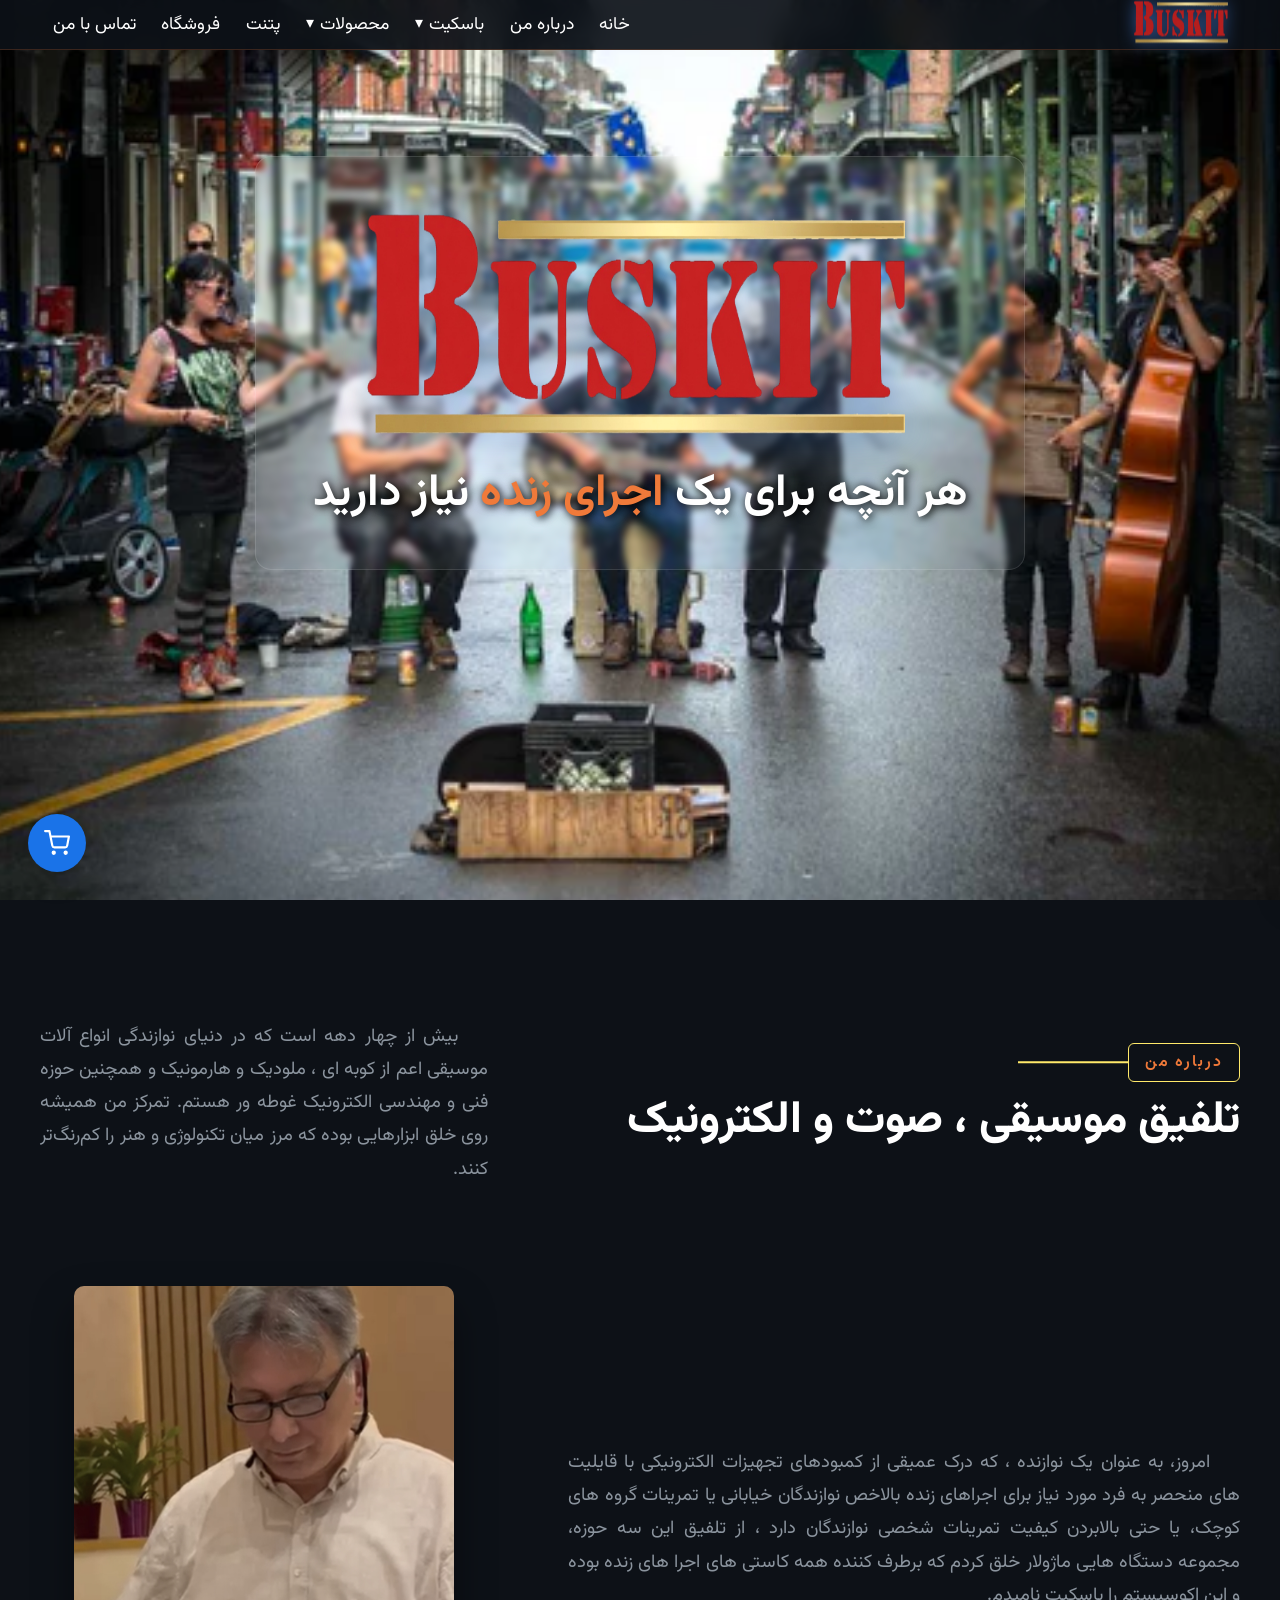
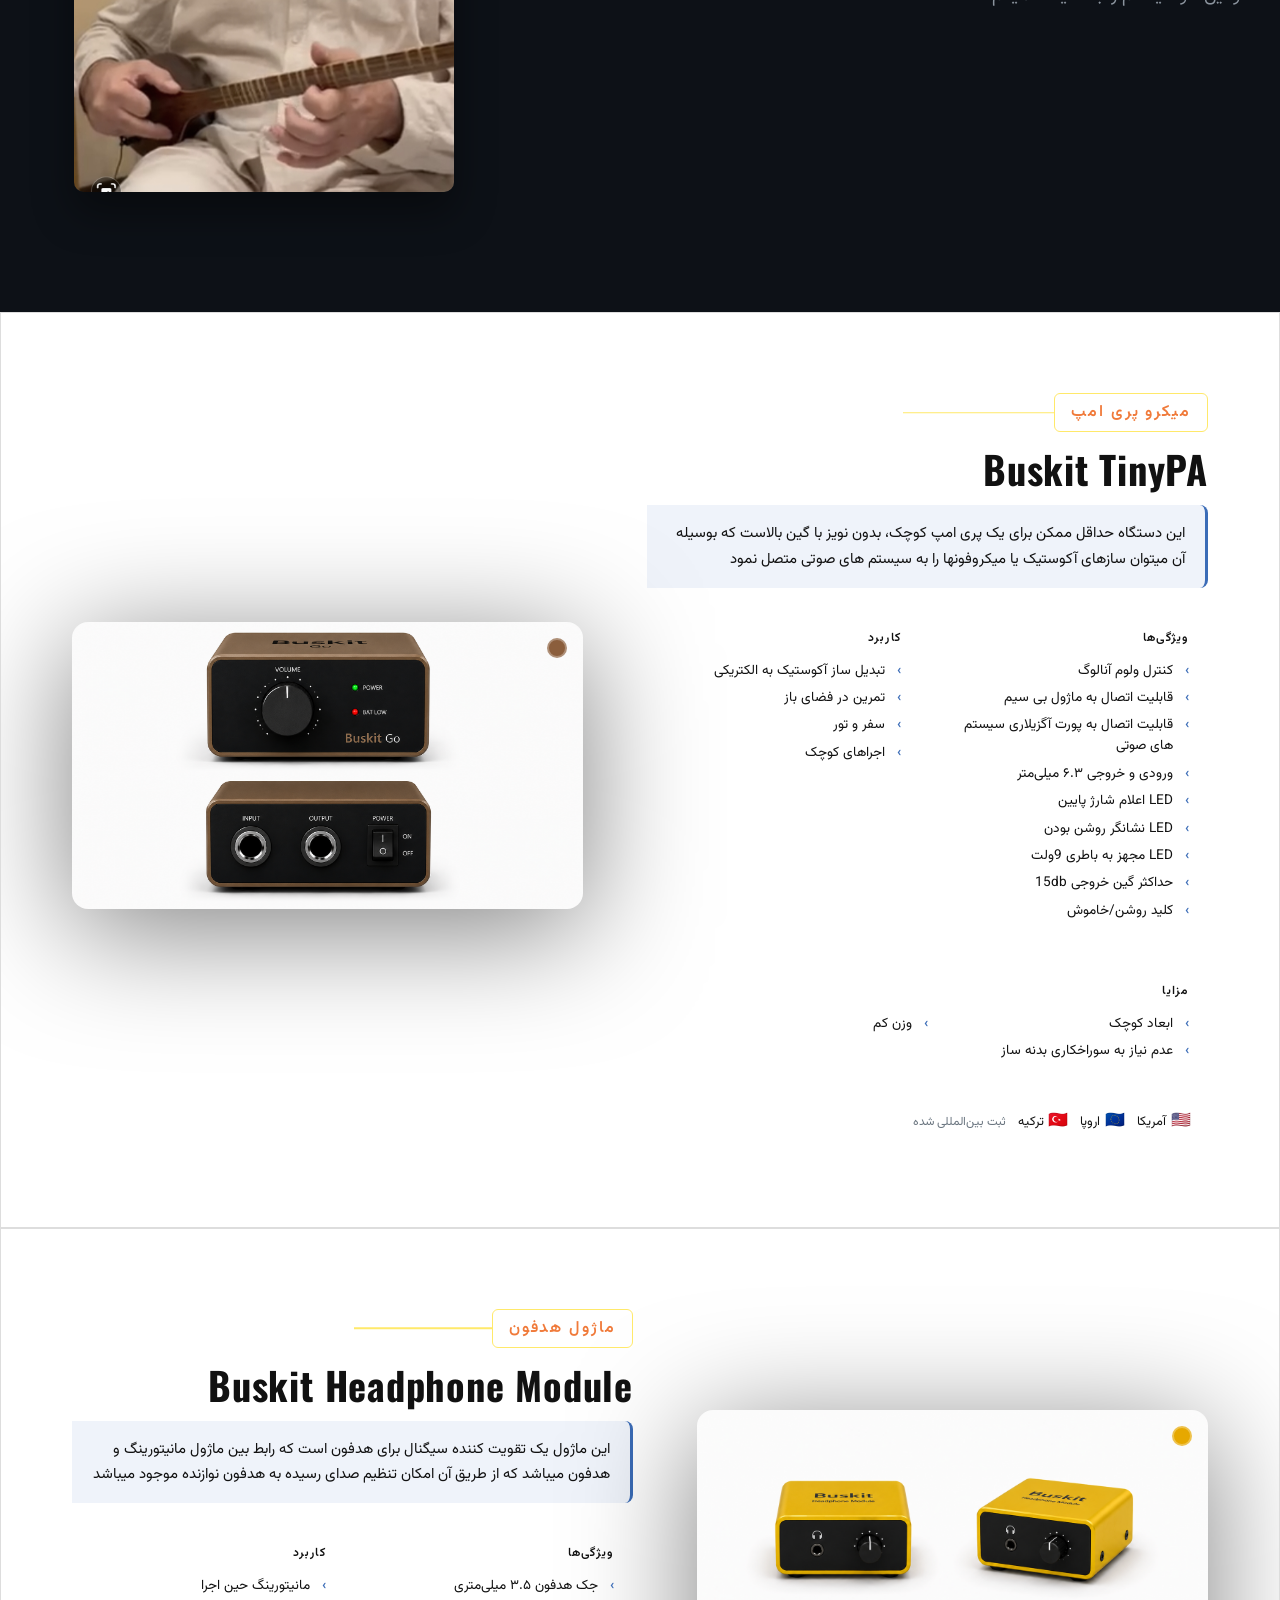
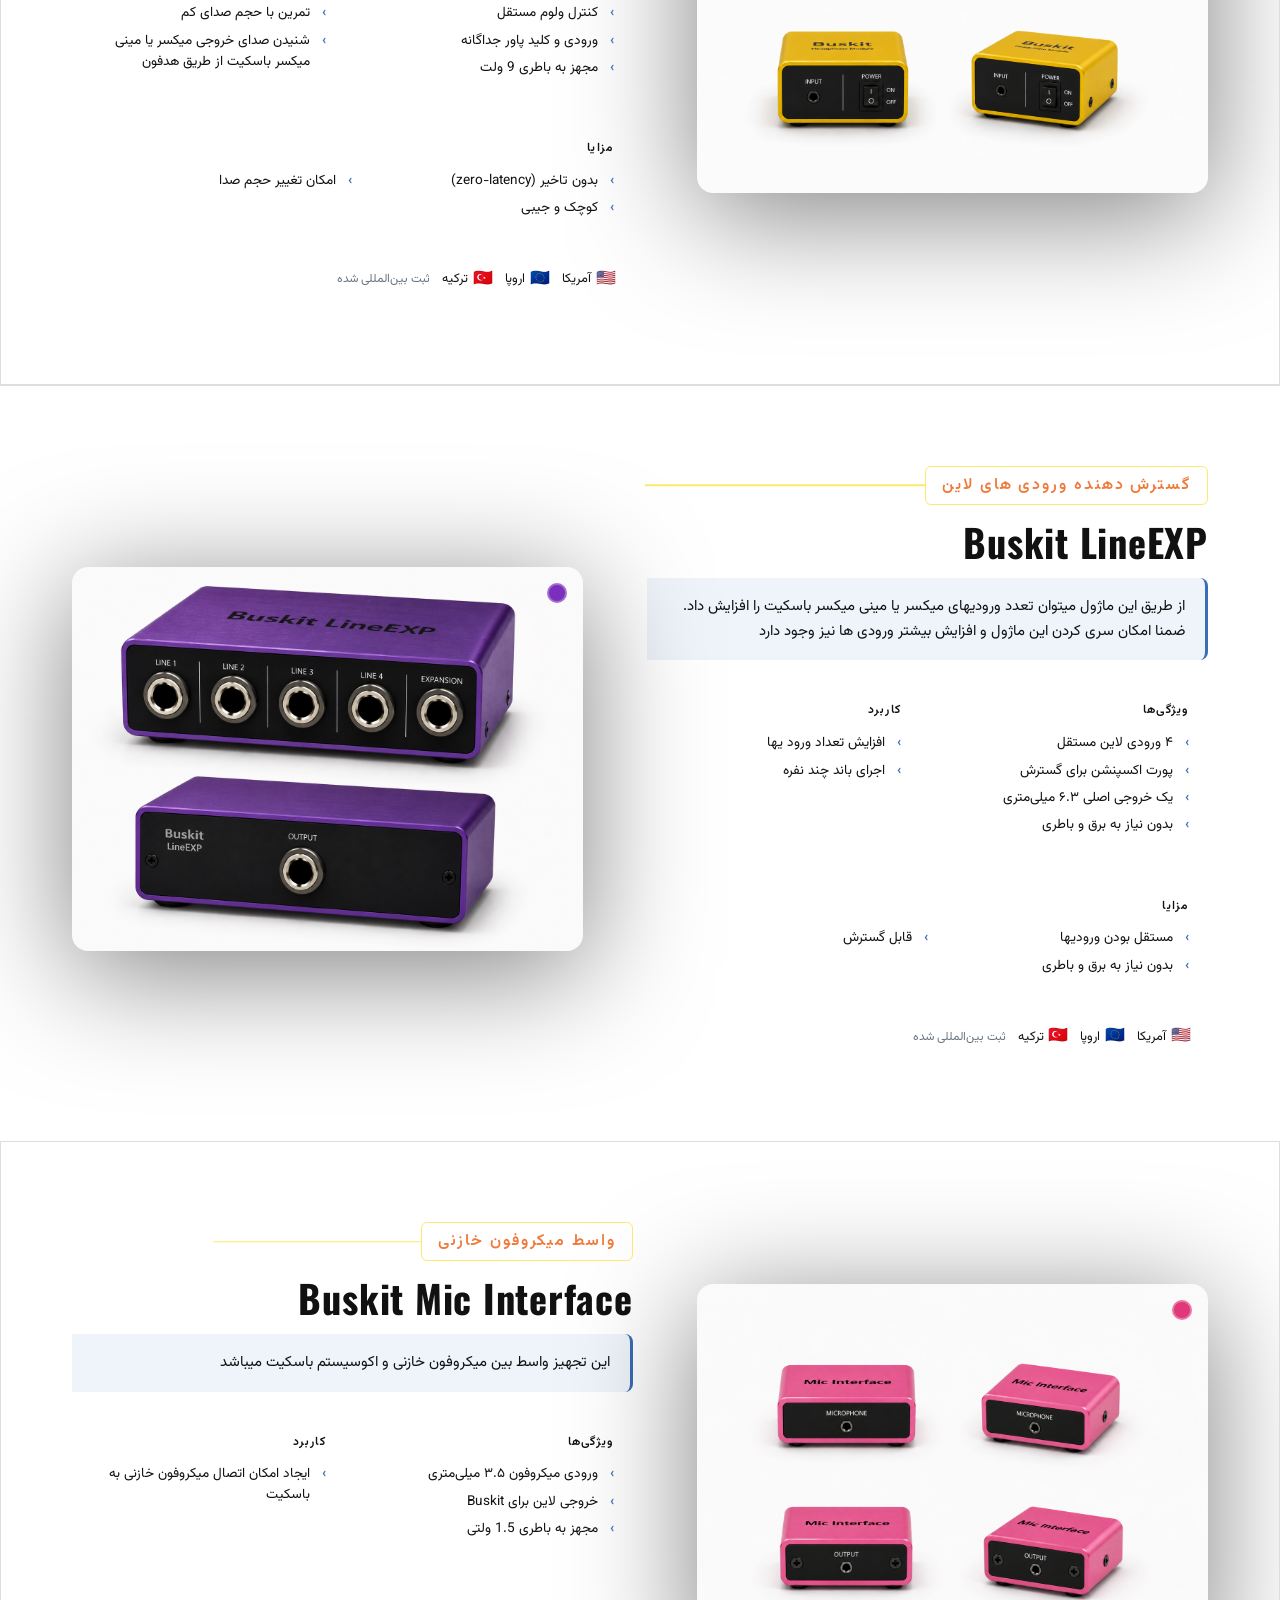
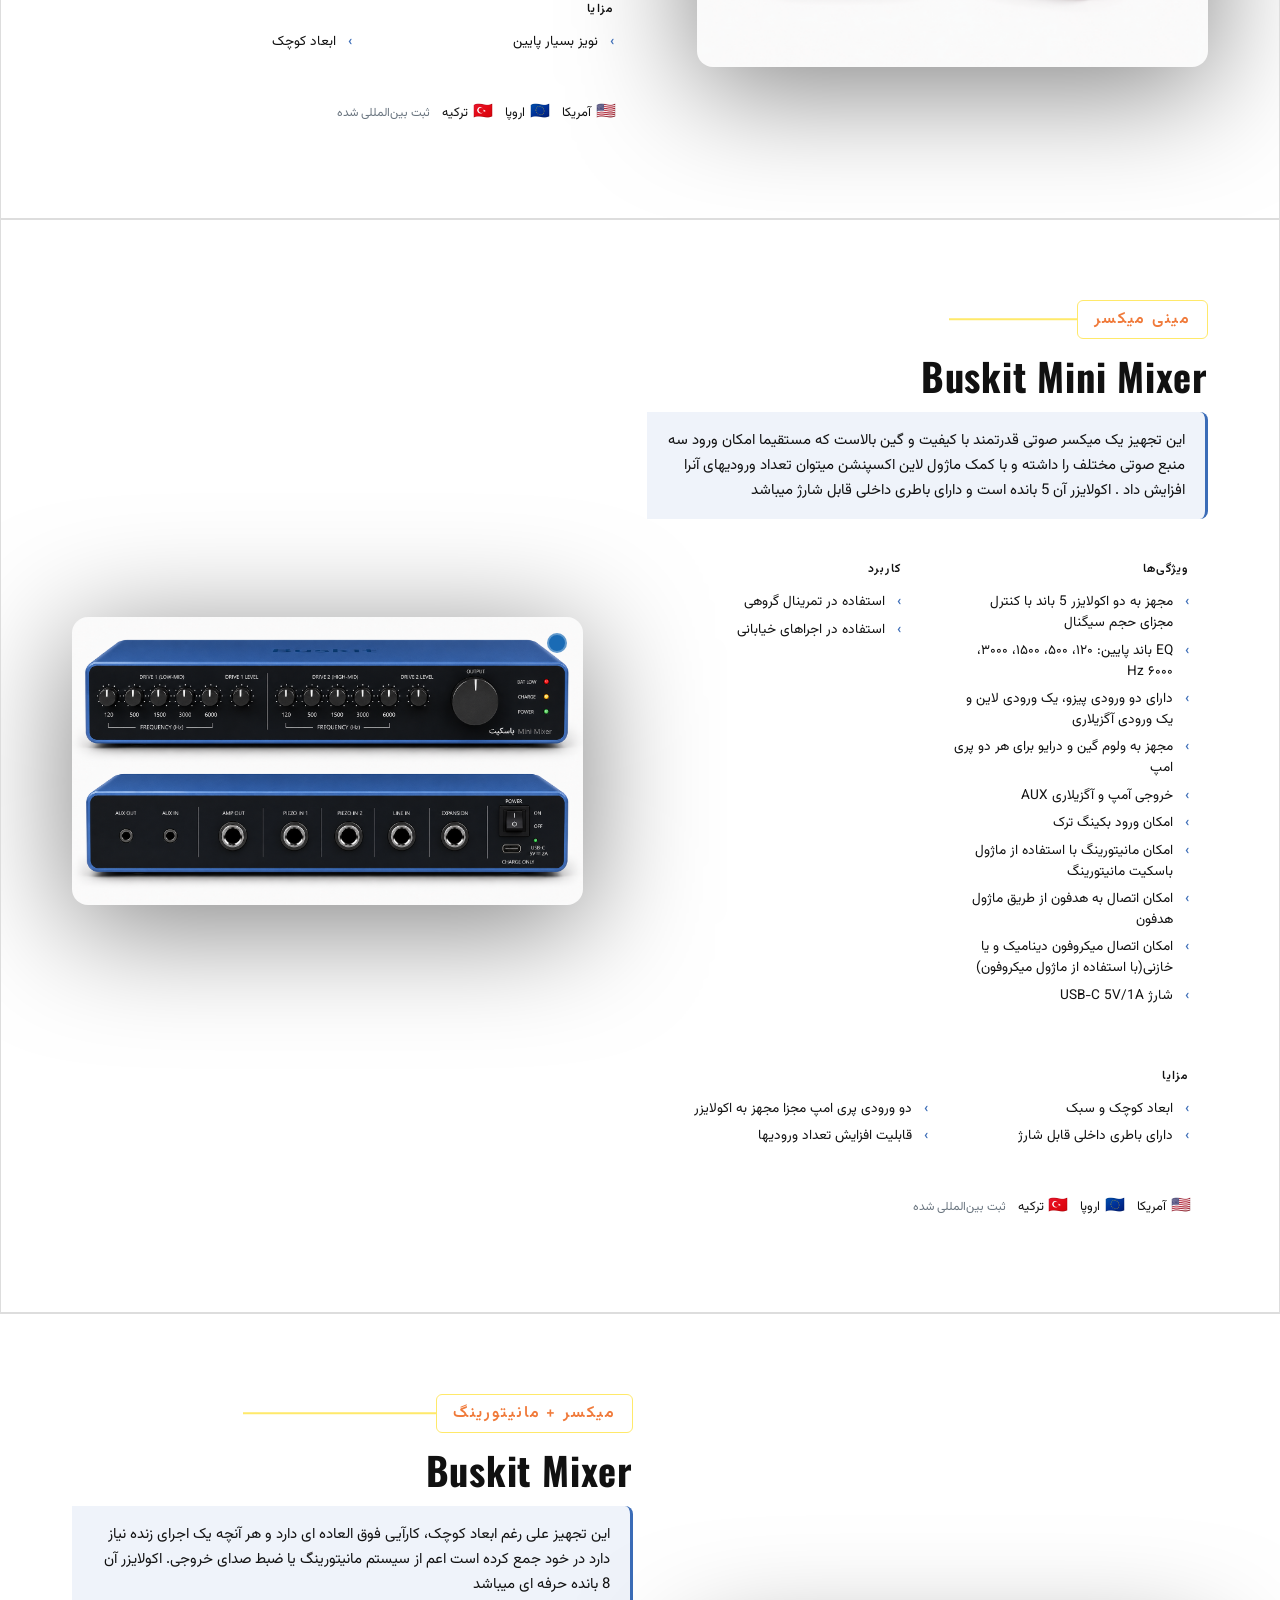
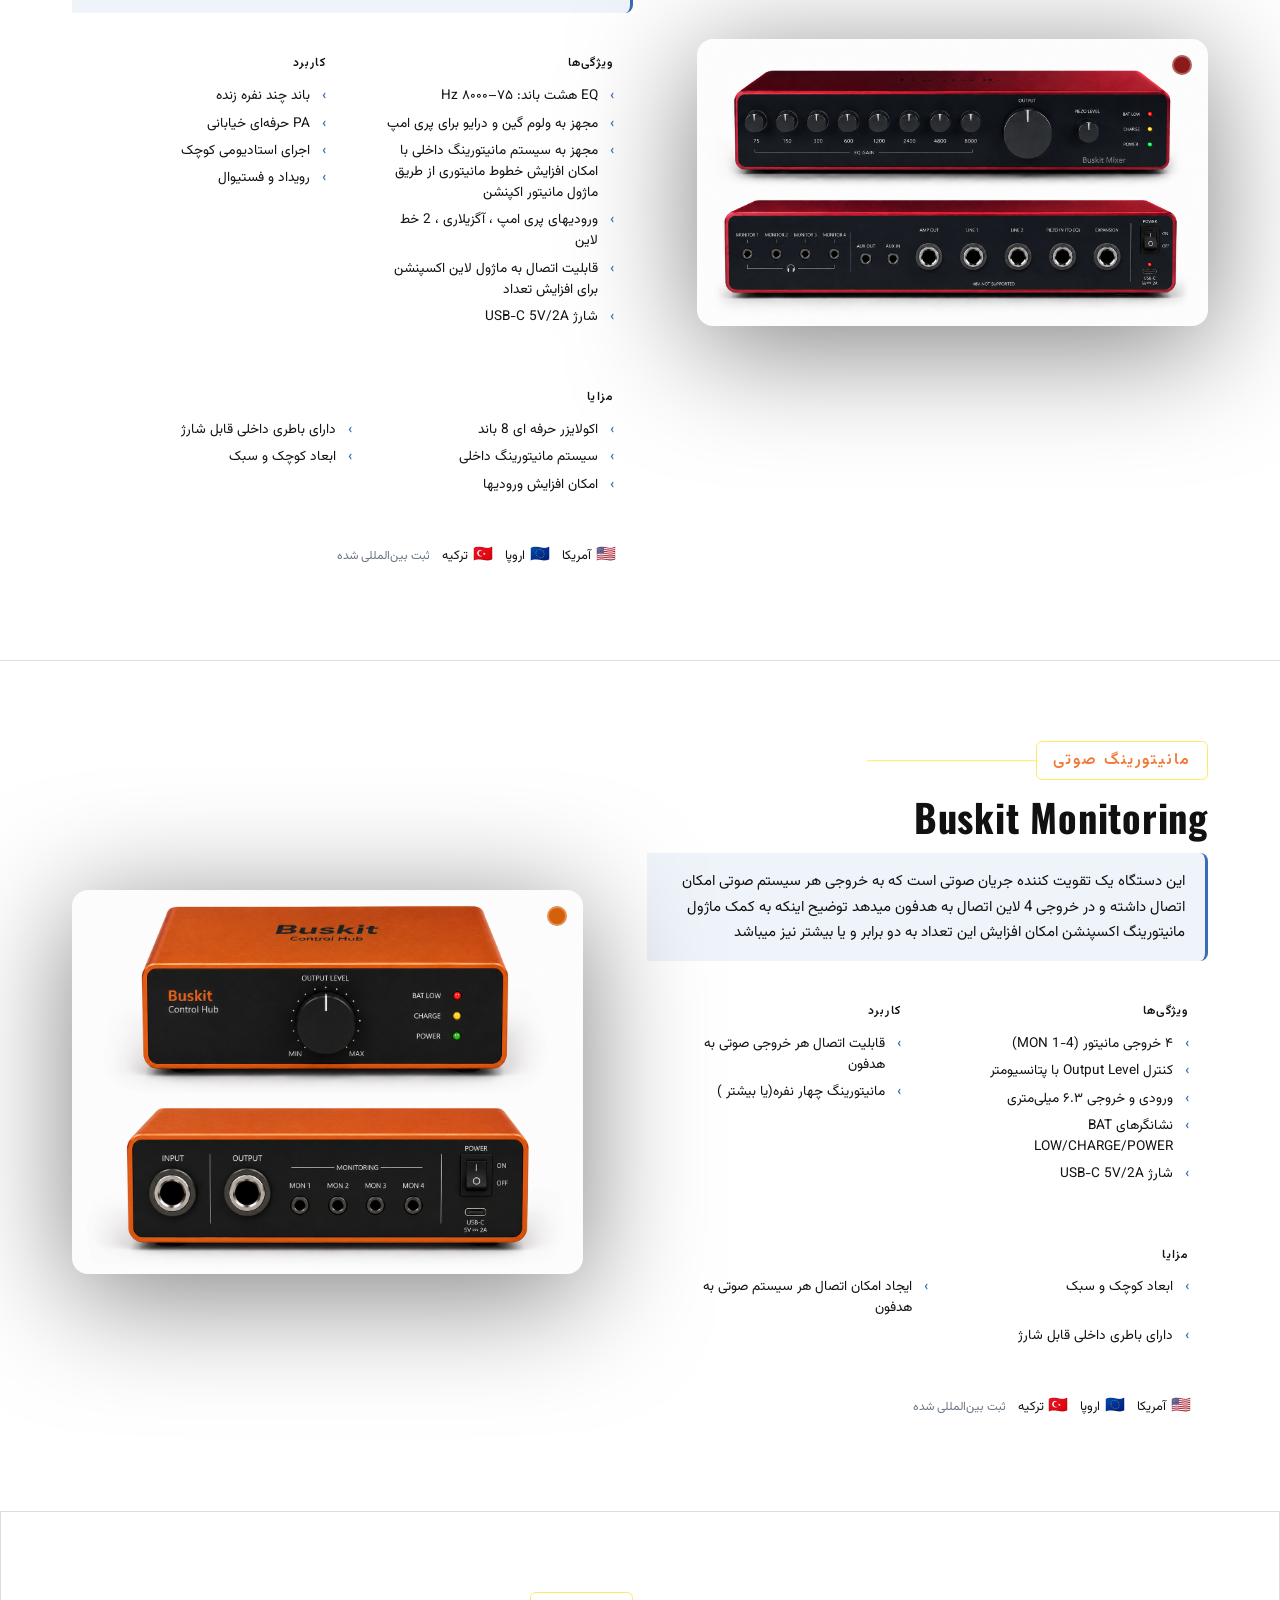
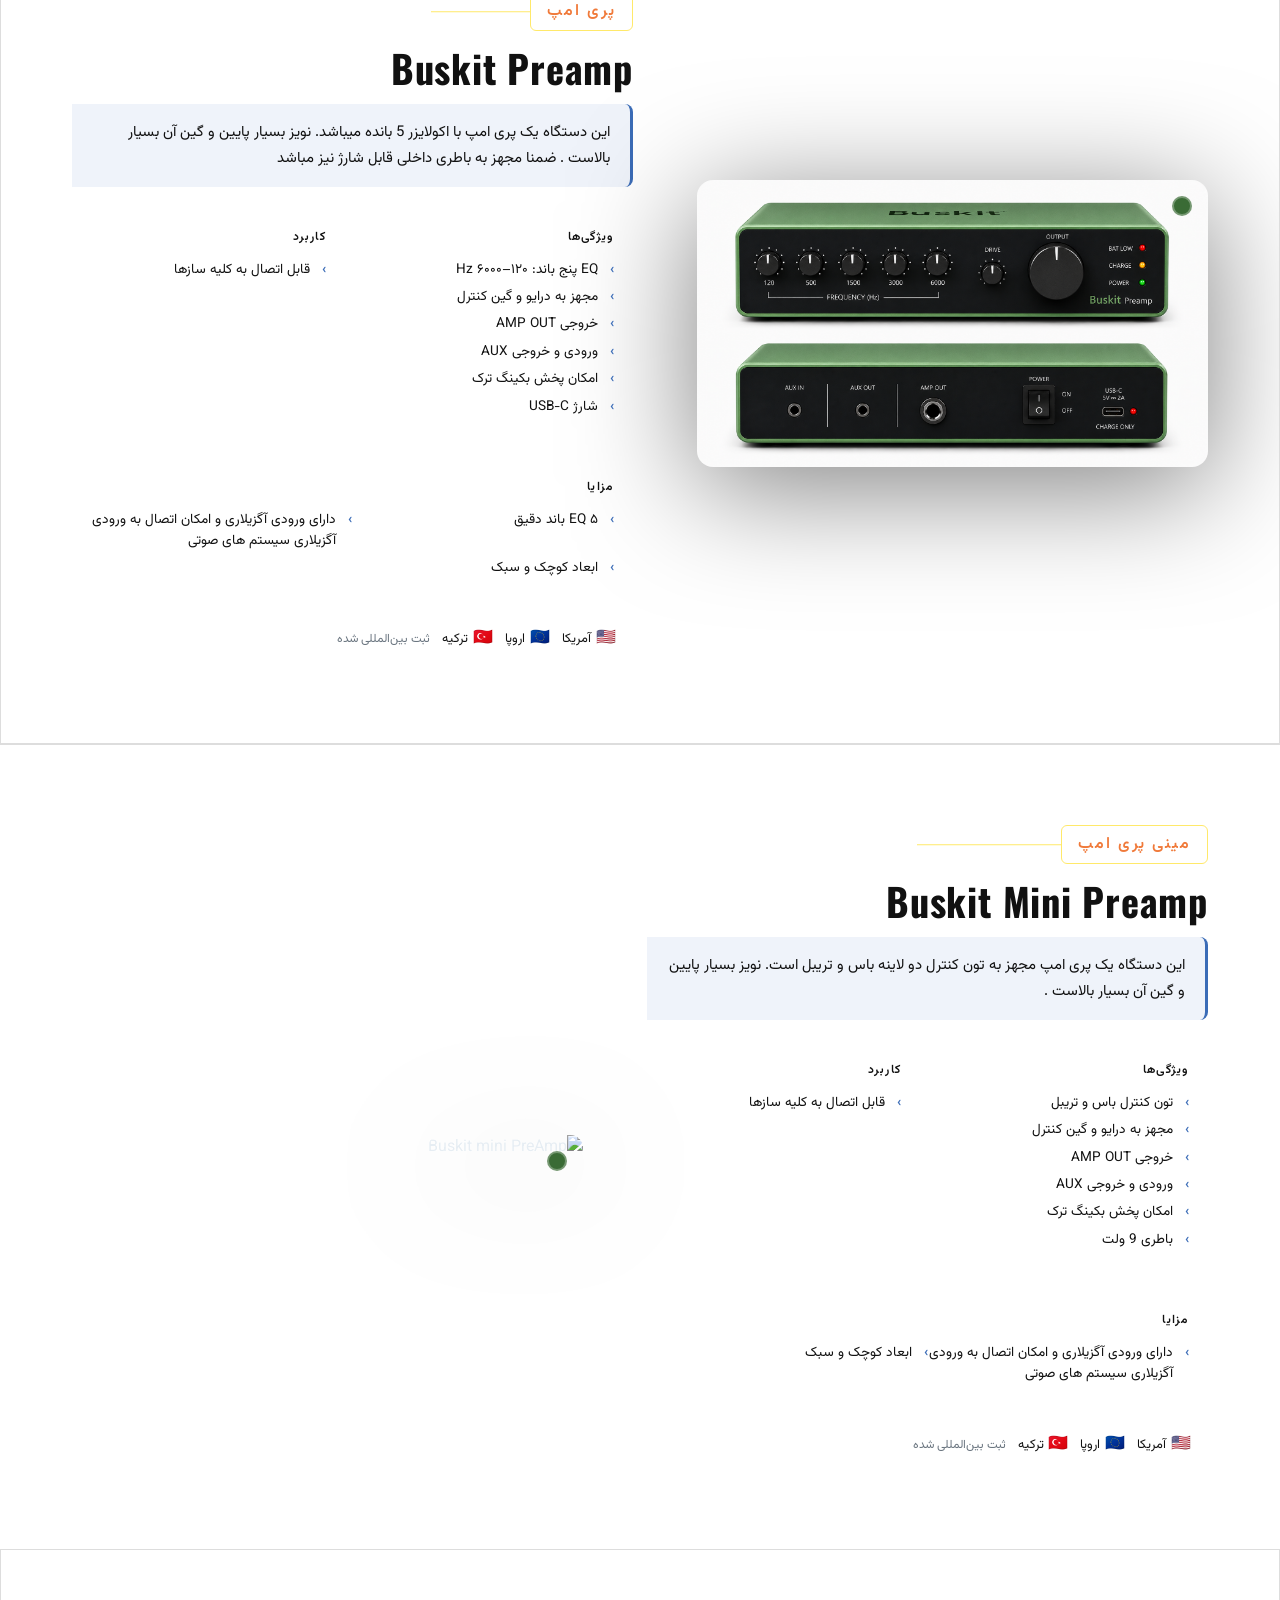
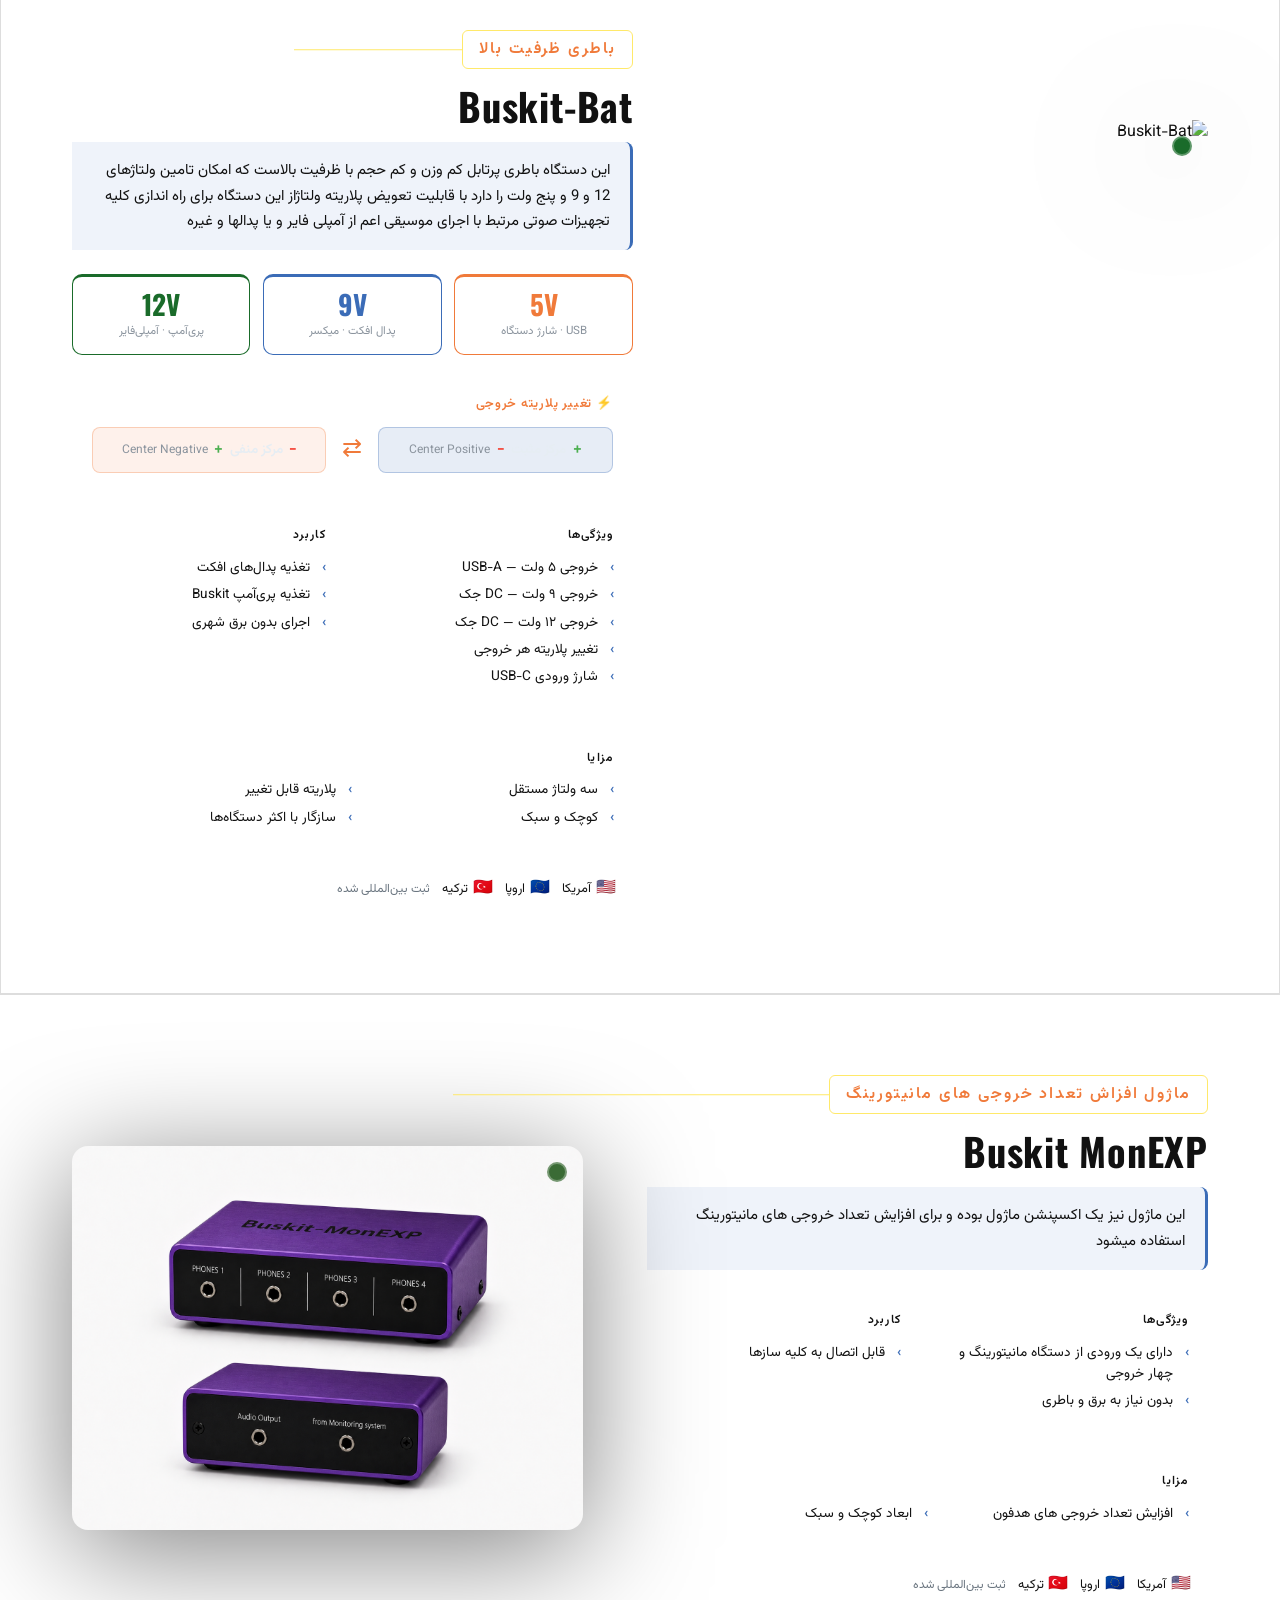
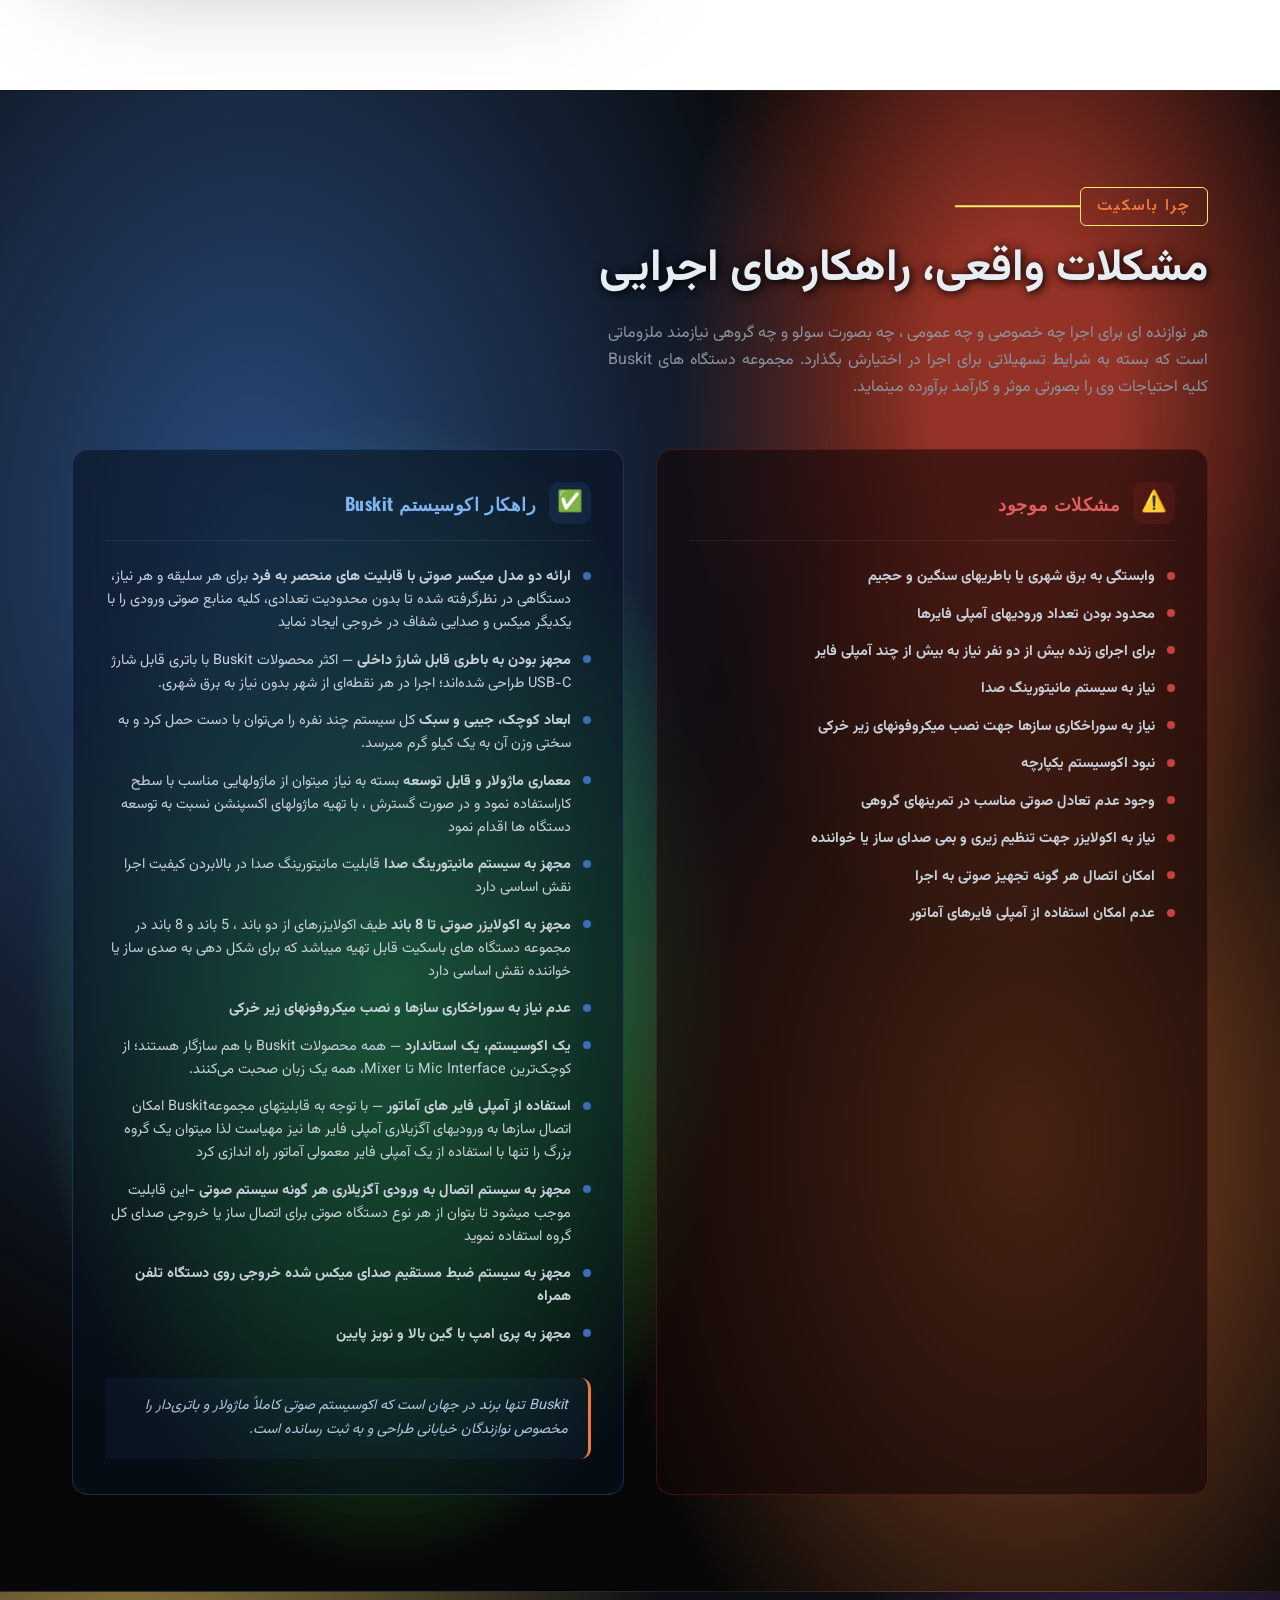
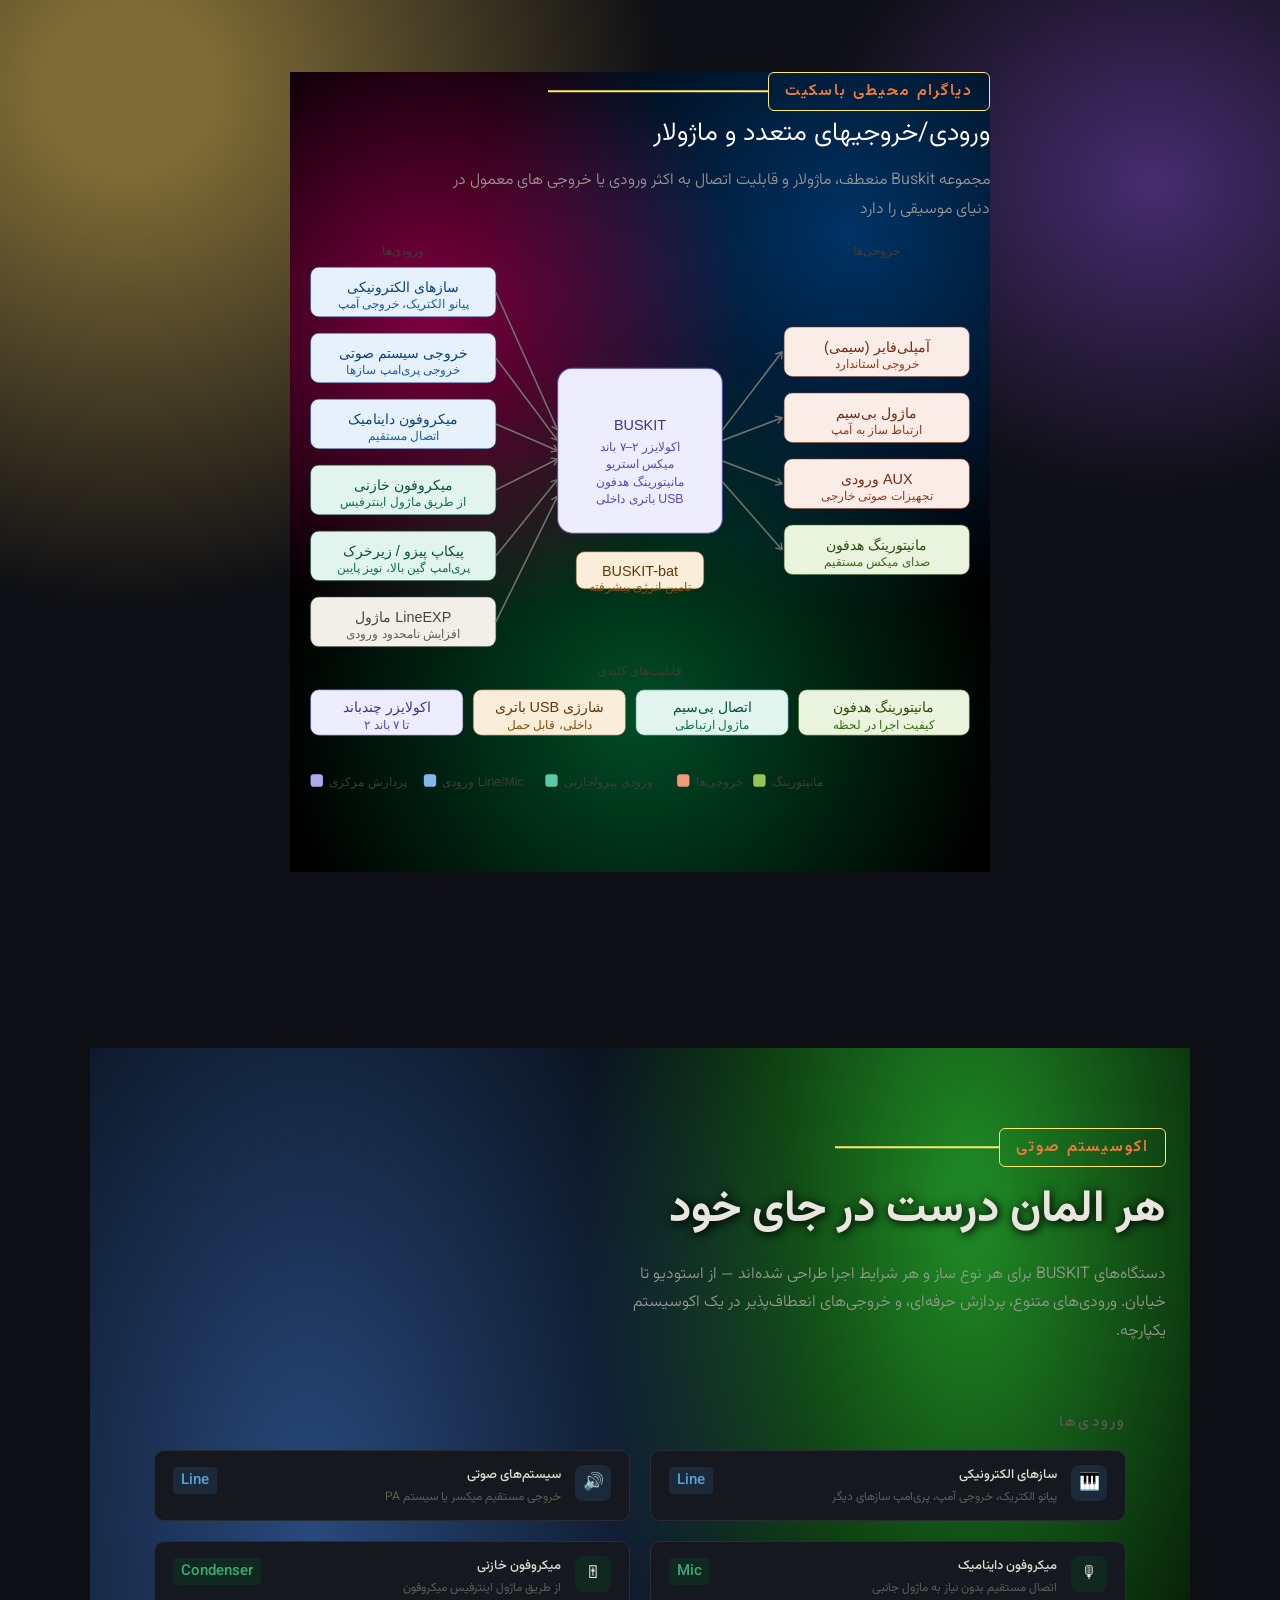
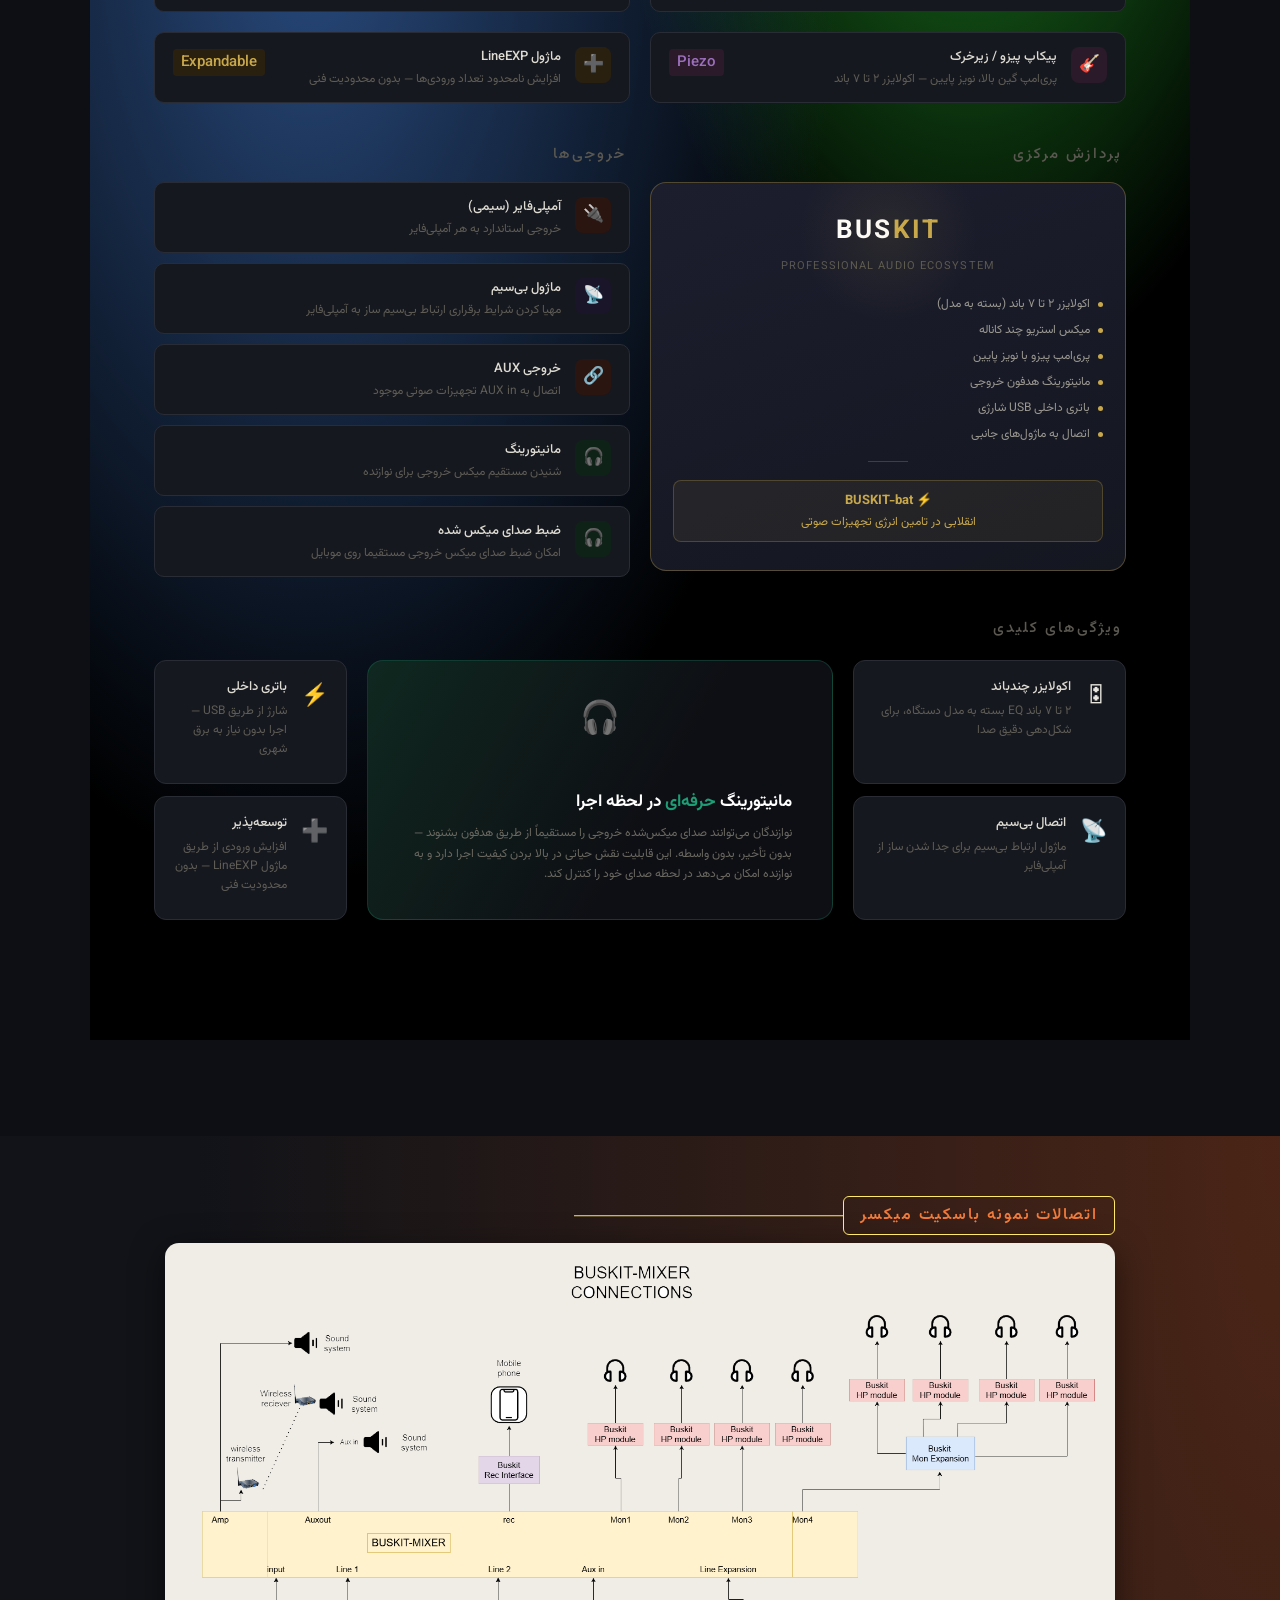
==== index.html @ e2db3d68 "responsive" ====
<!doctype html>
<html lang="fa" dir="rtl">
  <head>
    <meta charset="UTF-8" />
    <meta name="viewport" content="width=device-width, initial-scale=1.0" />
    <title>Buskit — هر آنچه برای یک اجرای زنده نیاز دارید</title>
    <link
      href="https://fonts.googleapis.com/css2?family=Vazirmatn:wght@300;400;500;700;900&family=Oswald:wght@400;600;700&display=swap"
      rel="stylesheet"
    />
    <link rel="stylesheet" href="./style/style.css" class="css" />

    <link rel="stylesheet" href="./style/Mstyle.css" class="css" />

    <link rel="stylesheet" href="./style/mobile.css" class="css" />

    <style id="contact-styles"></style>

    <style id="gradient-overrides">
      /* ══════════════════════════════════════════════
         بخش چرا باسکیت (#why)
         گرادیانت آبی–نارنجی واضح‌تر
      ══════════════════════════════════════════════ */
      .why-section {
        background:
          radial-gradient(
            ellipse 80% 100% at 20% 30%,
            rgba(59, 108, 183, 0.68) 0%,
            transparent 60%
          ),
          radial-gradient(
            ellipse 60% 80% at 80% 70%,
            rgba(240, 122, 58, 0.6) 0%,
            transparent 55%
          ),
          radial-gradient(
            ellipse 50% 70% at 80% 20%,
            rgba(240, 79, 58, 0.6) 15%,
            transparent 55%
          ),
          radial-gradient(
            ellipse 50% 70% at 30% 60%,
            rgba(58, 240, 67, 0.9) 0%,
            transparent 55%
          ),
          #070707;
      }

      /* ══════════════════════════════════════════════
         بخش در یک نگاه (.bk-section #look)
         گرادیانت طلایی–بنفش
      ══════════════════════════════════════════════ */
      .bk-section {
        background:
          radial-gradient(
            ellipse 70% 90% at 10% 10%,
            rgba(200, 168, 75, 0.6) 10%,
            transparent 60%
          ),
          radial-gradient(
            ellipse 50% 60% at 90% 20%,
            rgba(100, 60, 160, 0.65) 0%,
            transparent 55%
          ),
          #0e0f14;
      }
      #ecosystem {
        background:
          radial-gradient(
            ellipse 80% 100% at 20% 30%,
            rgba(59, 108, 183, 0.68) 0%,
            transparent 60%
          ),
          radial-gradient(
            ellipse 50% 70% at 80% 10%,
            rgba(33, 145, 39, 0.9) 5%,
            transparent 70%
          ),
          #000000;
      }
      /* ══════════════════════════════════════════════
         محصولات — هر کدام رنگ badge خودش
      ══════════════════════════════════════════════ */
      #prod-go {
        background:
          radial-gradient(
            ellipse 85% 130% at 8% 50%,
            rgba(139, 94, 60, 0.45) 0%,
            transparent 60%
          ),
          radial-gradient(
            ellipse 85% 130% at 50% 40%,
            rgba(24, 140, 185, 0.45) 0%,
            transparent 60%
          ),
          #0d1117;
      }
      #prod-hp {
        background:
          radial-gradient(
            ellipse 85% 130% at 8% 50%,
            rgba(230, 168, 0, 0.4) 0%,
            transparent 60%
          ),
          #0d1117;
      }
      #prod-lineexp {
        background:
          radial-gradient(
            ellipse 85% 130% at 8% 50%,
            rgba(123, 47, 190, 0.45) 0%,
            transparent 60%
          ),
          #0d1117;
      }
      #prod-mic {
        background:
          radial-gradient(
            ellipse 85% 130% at 8% 50%,
            rgba(224, 56, 122, 0.42) 0%,
            transparent 60%
          ),
          #0d1117;
      }
      #prod-minimixer {
        background:
          radial-gradient(
            ellipse 85% 130% at 8% 50%,
            rgba(26, 107, 181, 0.45) 0%,
            transparent 60%
          ),
          #0d1117;
      }
      #prod-scarlet {
        background:
          radial-gradient(
            ellipse 85% 130% at 8% 50%,
            rgba(180, 30, 30, 0.5) 0%,
            transparent 60%
          ),
          #0d1117;
      }
      #prod-hub {
        background:
          radial-gradient(
            ellipse 85% 130% at 8% 50%,
            rgba(212, 96, 10, 0.45) 0%,
            transparent 60%
          ),
          #0d1117;
      }
      #prod-preamp {
        background:
          radial-gradient(
            ellipse 85% 130% at 8% 50%,
            rgba(58, 107, 53, 0.45) 0%,
            transparent 60%
          ),
          #0d1117;
      }
      #prod-bat {
        background:
          radial-gradient(
            ellipse 85% 130% at 8% 50%,
            rgba(26, 107, 42, 0.45) 0%,
            transparent 60%
          ),
          #0d1117;
      }

      /* ══════════════════════════════════════════════
         بخش ثبت پتنت (#registration)
         گرادیانت نقره‌ای–آبی
      ══════════════════════════════════════════════ */
      #registration {
        background:
          radial-gradient(
            ellipse 70% 100% at 50% 0%,
            rgba(59, 108, 183, 0.62) 10%,
            transparent 65%
          ),
          radial-gradient(
            ellipse 70% 100% at 20% 90%,
            rgba(248, 36, 54, 0.62) 10%,
            transparent 65%
          ),
          radial-gradient(
            ellipse 70% 100% at 80% 80%,
            rgba(192, 248, 36, 0.32) 0%,
            transparent 65%
          ),
          #0d1117;
      }

      /* ══════════════════════════════════════════════
         بخش فروشگاه (#store)
         گرادیانت نارنجی گرم
      ══════════════════════════════════════════════ */
      .store-section {
        background:
          radial-gradient(
            ellipse 60% 80% at 50% 80%,
            rgba(240, 122, 58, 0.52) 0%,
            transparent 60%
          ),
          radial-gradient(
            ellipse 40% 50% at 10% 50%,
            rgba(20, 29, 160, 0.62) 10%,
            transparent 50%
          ),
          radial-gradient(
            ellipse 20% 80% at 70% 60%,
            rgba(100, 204, 31, 0.62) 20%,
            transparent 50%
          ),
          radial-gradient(
            ellipse 40% 50% at 50% 20%,
            rgba(198, 31, 204, 0.62) 20%,
            transparent 90%
          ),
          #0d1117;
      }
    </style>
  </head>
  <body>
    <nav>
      <a href="#" class="nav-logo"><img src="LOGO.png" alt="Buskit Logo" /></a>

      <div class="nav-overlay" id="navOverlay"></div>

      <button class="nav-hamburger" id="navHamburger" aria-label="منو">
        <span></span><span></span><span></span>
      </button>

      <ul class="nav-links">
        <li><a href="#home">خانه</a></li>
        <li><a href="#aboutme">درباره من </a></li>
        <li class="has-dropdown">
          <a href="javascript:void(0)">باسکیت</a>
          <ul class="dropdown-menu">
            <li>
              <a href="#why">
                <span class="prod-dot" style="background: #e67e22"></span>
                چرا؟
              </a>
            </li>
            <li>
              <a href="#look">
                <span class="prod-dot" style="background: #2980b9"></span>
                در یک نگاه
              </a>
            </li>

            <li>
              <a href="#ecosystem">
                <span class="prod-dot" style="background: #e6a800"></span>
                اکوسیستم
              </a>
            </li>
            <li class="has-dropdown">
              <a href="javascript:void(0)">شمایی از اتصالات</a>
              <ul class="dropdown-menu">
                <li>
                  <a href="#con-mixer"
                    ><span class="prod-dot" style="background: #8b5e3c"></span
                    >Mixer
                  </a>
                </li>
                <li>
                  <a href="#con-minimixer"
                    ><span class="prod-dot" style="background: #8b5e3c"></span
                    >mini Mixer
                  </a>
                </li>
                <li>
                  <a href="#con-TinyPA"
                    ><span class="prod-dot" style="background: #8b5e3c"></span
                    >Tiny PreAmp
                  </a>
                </li>
                <li>
                  <a href="#con-miniPA"
                    ><span class="prod-dot" style="background: #8b5e3c"></span
                    >mini PreAmp
                  </a>
                </li>
                <li>
                  <a href="#con-PA"
                    ><span class="prod-dot" style="background: #8b5e3c"></span
                    >Pre Amp
                  </a>
                </li>
                <li>
                  <a href="#con-Mon"
                    ><span class="prod-dot" style="background: #8b5e3c"></span
                    >Monitoring
                  </a>
                </li>
              </ul>
            </li>
          </ul>
        </li>

        <li class="has-dropdown">
          <a href="javascript:void(0)">محصولات</a>
          <ul class="dropdown-menu">
            <li>
              <a href="#prod-go"
                ><span class="prod-dot" style="background: #8b5e3c"></span>Tiny
                PreAmp</a
              >
            </li>
            <li>
              <a href="#prod-hp"
                ><span class="prod-dot" style="background: #e6a800"></span
                >Headphone Module</a
              >
            </li>
            <li>
              <a href="#prod-lineEXP"
                ><span class="prod-dot" style="background: #3b6cb7"></span>Line
                EXPansion</a
              >
            </li>
            <li>
              <a href="#prod-mic"
                ><span class="prod-dot" style="background: #e91e8c"></span>Mic
                Interface</a
              >
            </li>
            <li>
              <a href="#prod-minimixer"
                ><span class="prod-dot" style="background: #2e7d32"></span>Mini
                Mixer</a
              >
            </li>
            <li>
              <a href="#prod-Mixer"
                ><span class="prod-dot" style="background: #c62828"></span>Mixer
              </a>
            </li>
            <li>
              <a href="#prod-Mon"
                ><span class="prod-dot" style="background: #6a1b9a"></span
                >Monitoring</a
              >
            </li>
            <li>
              <a href="#prod-preamp"
                ><span class="prod-dot" style="background: #37474f"></span
                >Preamp</a
              >
            </li>
            <li>
              <a href="#prod-minipreamp"
                ><span class="prod-dot" style="background: #37474f"></span>mini
                Preamp</a
              >
            </li>
            <li>
              <a href="#prod-bat"
                ><span class="prod-dot" style="background: #1a6b2a"></span
                >Battery</a
              >
            </li>
            <li>
              <a href="#prod-MonEXP"
                ><span class="prod-dot" style="background: #1a6b2a"></span
                >Monitoring EXPansion</a
              >
            </li>
          </ul>
        </li>

        <li><a href="#registration">پتنت</a></li>
        <li><a href="#store">فروشگاه</a></li>
        <li><a href="#contact">تماس با من</a></li>
      </ul>
    </nav>

    <!-- HERO -->

    <section class="hero" id="home">
      <!-- <div class="hero-bg"></div> -->
      <!-- <div class="hero-illustration">♪</div> -->

      <!-- Street Performance SVG Illustration -->

      <div class="hero-content">
        <!-- <div class="hero-eyebrow">اکوسیستم صوتی حرفه‌ای برای نوازندگان</div> -->
        <img src="LOGO.png" alt="Buskit" class="hero-logo" />
        <h1 class="hero-tagline blink-1s">
          هر آنچه برای یک <span>اجرای زنده </span> نیاز دارید
        </h1>
      </div>

      <!-- 🌟 مارکی محصولات -->
      <div class="product-marquee-container" dir="ltr">
          <div class="product-marquee-track">
            <!-- مجموعه اول -->
            <div class="marquee-item">
              <img src="Buskit-Go.png" alt="Buskit Go" />
              <span>tiny PreAmp</span>
            </div>
            <div class="marquee-item">
              <img src="Buskit-HPmodule.png" alt="Headphone Module" />
              <span>Headphone Module</span>
            </div>
            <div class="marquee-item">
              <img src="Buskit-LineEXP.png" alt="Line EXPansion" />
              <span>Line EXPansion</span>
            </div>
            <div class="marquee-item">
              <img src="Buskit-MicInterface.png" alt="Mic Interface" />
              <span>Mic Interface</span>
            </div>
            <div class="marquee-item">
              <img src="Buskit-Mixer.png" alt="Mixer" />
              <span>Mixer</span>
            </div>
            <div class="marquee-item">
              <img src="Buskit-MiniMixer.png" alt="mini Mixer" />
              <span>Mini Mixer</span>
            </div>
            <div class="marquee-item">
              <img src="Buskit-MiniPA.png" alt="mini PreAmp" />
              <span>mini PreAmp</span>
            </div>
            <div class="marquee-item">
              <img src="Buskit-PreAmp.png" alt="Pre Amp" />
              <span>Pre Amp</span>
            </div>
            <div class="marquee-item">
              <img src="Buskit-Monitoring.png" alt="Monitoring" />
              <span>Monitoring</span>
            </div>
            <div class="marquee-item">
              <img src="Buskit-bat.png" alt="Battery" />
              <span>Battery</span>
            </div>

            <!-- مجموعه دوم برای چرخه بی‌نهایت -->
            <div class="marquee-item">
              <img src="Buskit-Go.png" alt="Buskit Go" />
              <span>Tiny PreAmp</span>
            </div>
            <div class="marquee-item">
              <img src="Buskit-HPmodule.png" alt="Headphone Module" />
              <span>Headphone Module</span>
            </div>
            <div class="marquee-item">
              <img src="Buskit-LineEXP.png" alt="Line EXPansion" />
              <span>Line EXPansion</span>
            </div>
            <div class="marquee-item">
              <img src="Buskit-MicInterface.png" alt="Mic Interface" />
              <span>Mic Interface</span>
            </div>
            <div class="marquee-item">
              <img src="Buskit-Mixer.png" alt="Mixer" />
              <span>Mixer</span>
            </div>
            <div class="marquee-item">
              <img src="Buskit-MiniMixer.png" alt="mini Mixer" />
              <span>Mini Mixer</span>
            </div>
            <div class="marquee-item">
              <img src="Buskit-MiniPA.png" alt="mini PreAmp" />
              <span>mini PreAmp</span>
            </div>
            <div class="marquee-item">
              <img src="Buskit-PreAmp.png" alt="Pre Amp" />
              <span>Pre Amp</span>
            </div>
            <div class="marquee-item">
              <img src="Buskit-Monitoring.png" alt="Monitoring" />
              <span>Monitoring</span>
            </div>
            <div class="marquee-item">
              <img src="Buskit-bat.png" alt="Battery" />
              <span>Battery</span>
            </div>
          </div>
        </div>
        <!-- marquee -->
    </section>

    <!----------------------------- درباره من ------------------>
    <section class="about-minimal" id="aboutme">
      <div class="about-container">
        <div class="about-content">
          <span class="section-label">
            <span class="blink-1s"> درباره من</span>
          </span>
          <h2 class="about-heading">تلفیق موسیقی ، صوت و الکترونیک</h2>
        </div>
        <p class="about-text">
          بیش از چهار دهه است که در دنیای نوازندگی انواع آلات موسیقی اعم از کوبه
          ای ، ملودیک و هارمونیک و همچنین حوزه فنی و مهندسی الکترونیک غوطه ور
          هستم. تمرکز من همیشه روی خلق ابزارهایی بوده که مرز میان تکنولوژی و هنر
          را کم‌رنگ‌تر کنند.
        </p>
        <p class="about-text">
          امروز، به عنوان یک نوازنده ، که درک عمیقی از کمبودهای تجهیزات
          الکترونیکی با قایلیت های منحصر به فرد مورد نیاز برای اجراهای زنده
          بالاخص نوازندگان خیابانی یا تمرینات گروه های کوچک، یا حتی بالابردن
          کیفیت تمرینات شخصی نوازندگان دارد ، از تلفیق این سه حوزه، مجموعه
          دستگاه هایی ماژولار خلق کردم که برطرف کننده همه کاستی های اجرا های
          زنده بوده و این اکوسیستم را باسکیت نامیدم.
        </p>
        <div class="about-image-zone">
          <div class="image-wrapper">
            <img src="bg-rec.jpeg" alt="پرتره هنری" />
          </div>
        </div>
      </div>
    </section>
    <!-- PRODUCTS -->
    <div id="products">
      <!-- 1. Buskit Go -->
      <section id="prod-go" class="product-section fade-in">
        <div class="container">
          <div class="prod-inner">
            <div class="prod-image-col">
              <img src="Buskit-Go.png" alt="Buskit Go" />
              <div class="prod-color-badge" style="background: #8b5e3c"></div>
            </div>
            <div class="prod-content">
              <div class="section-label">
                <span class="blink-1s"> میکرو پری امپ</span>
              </div>
              <h2 class="prod-name">Buskit TinyPA</h2>
              <!-- <p class="prod-tagline">تجهیز جیبی</p> -->
              <div class="prod-why">
                این دستگاه حداقل ممکن برای یک پری امپ کوچک، بدون نویز با گین
                بالاست که بوسیله آن میتوان سازهای آکوستیک یا میکروفونها را به
                سیستم های صوتی متصل نمود
              </div>
              <div class="prod-grid">
                <div class="prod-box">
                  <h4>ویژگی‌ها</h4>
                  <ul>
                    <li>کنترل ولوم آنالوگ</li>
                    <li>قابلیت اتصال به ماژول بی سیم</li>
                    <li>قابلیت اتصال به پورت آگزیلاری سیستم های صوتی</li>
                    <li>ورودی و خروجی ۶.۳ میلی‌متر</li>
                    <li>LED اعلام شارژ پایین</li>
                    <li>LED نشانگر روشن بودن</li>
                    <li>LED مجهز به باطری 9ولت</li>
                    <li>حداکثر گین خروجی 15db</li>
                    <li>کلید روشن/خاموش</li>
                  </ul>
                </div>
                <div class="prod-box">
                  <h4>کاربرد</h4>
                  <ul>
                    <li>تبدیل ساز آکوستیک به الکتریکی</li>
                    <li>تمرین در فضای باز</li>
                    <li>سفر و تور</li>
                    <li>اجراهای کوچک</li>
                  </ul>
                </div>
              </div>
              <div class="prod-box" style="margin-bottom: 1rem">
                <h4>مزایا</h4>
                <ul
                  style="display: grid; grid-template-columns: 1fr 1fr; gap: 0"
                >
                  <li>ابعاد کوچک</li>
                  <li>وزن کم</li>
                  <li>عدم نیاز به سوراخکاری بدنه ساز</li>
                </ul>
              </div>
              <div class="prod-reg">
                <span><span class="flag">🇺🇸</span> آمریکا</span>
                <span><span class="flag">🇪🇺</span> اروپا</span>
                <span><span class="flag">🇹🇷</span> ترکیه</span>
                <span style="color: #6b7680; font-size: 0.75rem"
                  >ثبت بین‌المللی شده</span
                >
              </div>
            </div>
          </div>
        </div>
      </section>

      <!-- 2. HP Module -->
      <section id="prod-hp" class="product-section fade-in">
        <div class="container">
          <div class="prod-inner">
            <div class="prod-image-col">
              <img src="Buskit-HPmodule.png" alt="Buskit Headphone Module" />
              <div class="prod-color-badge" style="background: #e6a800"></div>
            </div>
            <div class="prod-content">
              <div class="section-label">
                <span class="blink-1s"> ماژول هدفون</span>
              </div>

              <h2 class="prod-name">Buskit Headphone Module</h2>
              <!-- <p class="prod-tagline">صدای خودت رو بشنو — واضح و بدون تاخیر</p> -->
              <div class="prod-why">
                این ماژول یک تقویت کننده سیگنال برای هدفون است که رابط بین ماژول
                مانیتورینگ و هدفون میباشد که از طریق آن امکان تنظیم صدای رسیده
                به هدفون نوازنده موجود میباشد
              </div>
              <div class="prod-grid">
                <div class="prod-box">
                  <h4>ویژگی‌ها</h4>
                  <ul>
                    <li>جک هدفون ۳.۵ میلی‌متری</li>
                    <li>کنترل ولوم مستقل</li>
                    <li>ورودی و کلید پاور جداگانه</li>
                    <li>مجهز به باطری 9 ولت</li>
                  </ul>
                </div>
                <div class="prod-box">
                  <h4>کاربرد</h4>
                  <ul>
                    <li>مانیتورینگ حین اجرا</li>
                    <li>تمرین با حجم صدای کم</li>
                    <li>
                      شنیدن صدای خروجی میکسر یا مینی میکسر باسکیت از طریق هدفون
                    </li>
                  </ul>
                </div>
              </div>
              <div class="prod-box" style="margin-bottom: 1rem">
                <h4>مزایا</h4>
                <ul
                  style="display: grid; grid-template-columns: 1fr 1fr; gap: 0"
                >
                  <li>بدون تاخیر (zero-latency)</li>
                  <li>امکان تغییر حجم صدا</li>
                  <li>کوچک و جیبی</li>
                </ul>
              </div>
              <div class="prod-reg">
                <span><span class="flag">🇺🇸</span> آمریکا</span>
                <span><span class="flag">🇪🇺</span> اروپا</span>
                <span><span class="flag">🇹🇷</span> ترکیه</span>
                <span style="color: #6b7680; font-size: 0.75rem"
                  >ثبت بین‌المللی شده</span
                >
              </div>
            </div>
          </div>
        </div>
      </section>

      <!-- 3. LineEXP -->
      <section id="prod-lineEXP" class="product-section fade-in">
        <div class="container">
          <div class="prod-inner">
            <div class="prod-image-col">
              <img src="Buskit-LineEXP.png" alt="Buskit LineEXP" />
              <div class="prod-color-badge" style="background: #7b2fbe"></div>
            </div>
            <div class="prod-content">
              <div class="section-label">
                <span class="blink-1s"> گسترش دهنده ورودی های لاین</span>
              </div>
              <h2 class="prod-name">Buskit LineEXP</h2>
              <!-- <p class="prod-tagline">
                چهار لاین در یک دستگاه — گسترش بی‌پایان
              </p> -->
              <div class="prod-why">
                از طریق این ماژول میتوان تعدد ورودیهای میکسر یا مینی میکسر
                باسکیت را افزایش داد. ضمنا امکان سری کردن این ماژول و افزایش
                بیشتر ورودی ها نیز وجود دارد
              </div>
              <div class="prod-grid">
                <div class="prod-box">
                  <h4>ویژگی‌ها</h4>
                  <ul>
                    <li>۴ ورودی لاین مستقل</li>
                    <li>پورت اکسپنشن برای گسترش</li>
                    <li>یک خروجی اصلی ۶.۳ میلی‌متری</li>
                    <li>بدون نیاز به برق و باطری</li>
                  </ul>
                </div>
                <div class="prod-box">
                  <h4>کاربرد</h4>
                  <ul>
                    <li>افزایش تعداد ورود یها</li>
                    <li>اجرای باند چند نفره</li>
                  </ul>
                </div>
              </div>
              <div class="prod-box" style="margin-bottom: 1rem">
                <h4>مزایا</h4>
                <ul
                  style="display: grid; grid-template-columns: 1fr 1fr; gap: 0"
                >
                  <li>مستقل بودن ورودیها</li>
                  <li>قابل گسترش</li>
                  <li>بدون نیاز به برق و باطری</li>
                </ul>
              </div>
              <div class="prod-reg">
                <span><span class="flag">🇺🇸</span> آمریکا</span>
                <span><span class="flag">🇪🇺</span> اروپا</span>
                <span><span class="flag">🇹🇷</span> ترکیه</span>
                <span style="color: #6b7680; font-size: 0.75rem"
                  >ثبت بین‌المللی شده</span
                >
              </div>
            </div>
          </div>
        </div>
      </section>

      <!-- 4. Mic Interface -->
      <section id="prod-mic" class="product-section fade-in">
        <div class="container">
          <div class="prod-inner">
            <div class="prod-image-col">
              <img src="Buskit-MicInterface.png" alt="Buskit Mic Interface" />
              <div class="prod-color-badge" style="background: #e0387a"></div>
            </div>
            <div class="prod-content">
              <div class="section-label">
                <span class="blink-1s"> واسط میکروفون خازنی</span>
              </div>
              <h2 class="prod-name">Buskit Mic Interface</h2>
              <!-- <p class="prod-tagline">صدای خواننده رو واضح‌تر از همیشه</p> -->
              <div class="prod-why">
                این تجهیز واسط بین میکروفون خازنی و اکوسیستم باسکیت میباشد
              </div>
              <div class="prod-grid">
                <div class="prod-box">
                  <h4>ویژگی‌ها</h4>
                  <ul>
                    <li>ورودی میکروفون ۳.۵ میلی‌متری</li>
                    <li>خروجی لاین برای Buskit</li>
                    <li>مجهز به باطری 1.5 ولتی</li>
                  </ul>
                </div>
                <div class="prod-box">
                  <h4>کاربرد</h4>
                  <ul>
                    <li>ایجاد امکان اتصال میکروفون خازنی به باسکیت</li>
                  </ul>
                </div>
              </div>
              <div class="prod-box" style="margin-bottom: 1rem">
                <h4>مزایا</h4>
                <ul
                  style="display: grid; grid-template-columns: 1fr 1fr; gap: 0"
                >
                  <li>نویز بسیار پایین</li>
                  <li>ابعاد کوچک</li>
                </ul>
              </div>
              <div class="prod-reg">
                <span><span class="flag">🇺🇸</span> آمریکا</span>
                <span><span class="flag">🇪🇺</span> اروپا</span>
                <span><span class="flag">🇹🇷</span> ترکیه</span>
                <span style="color: #6b7680; font-size: 0.75rem"
                  >ثبت بین‌المللی شده</span
                >
              </div>
            </div>
          </div>
        </div>
      </section>

      <!-- 5. Mini Mixer -->
      <section id="prod-minimixer" class="product-section fade-in">
        <div class="container">
          <div class="prod-inner">
            <div class="prod-image-col">
              <img src="Buskit-MiniMixer.png" alt="Buskit Mini Mixer" />
              <div class="prod-color-badge" style="background: #1a6bb5"></div>
            </div>
            <div class="prod-content">
              <div class="section-label">
                <span class="blink-1s"> مینی میکسر</span>
              </div>
              <h2 class="prod-name">Buskit Mini Mixer</h2>
              <!-- <p class="prod-tagline">کنترل EQ دو باند — صدا رو شکل بده</p> -->
              <div class="prod-why">
                این تجهیز یک میکسر صوتی قدرتمند با کیفیت و گین بالاست که مستقیما
                امکان ورود سه منبع صوتی مختلف را داشته و با کمک ماژول لاین
                اکسپنشن میتوان تعداد ورودیهای آنرا افزایش داد . اکولایزر آن 5
                بانده است و دارای باطری داخلی قابل شارژ میباشد
              </div>
              <div class="prod-grid">
                <div class="prod-box">
                  <h4>ویژگی‌ها</h4>
                  <ul>
                    <li>
                      مجهز به دو اکولایزر 5 باند با کنترل مجزای حجم سیگنال
                    </li>
                    <li>EQ باند پایین: ۱۲۰، ۵۰۰، ۱۵۰۰، ۳۰۰۰، ۶۰۰۰ Hz</li>
                    <li>
                      دارای دو ورودی پیزو، یک ورودی لاین و یک ورودی آگزیلاری
                    </li>
                    <li>مجهز به ولوم گین و درایو برای هر دو پری امپ</li>
                    <li>خروجی آمپ و آگزیلاری AUX</li>
                    <li>امکان ورود بکینگ ترک</li>
                    <li>
                      امکان مانیتورینگ با استفاده از ماژول باسکیت مانیتورینگ
                    </li>
                    <li>امکان اتصال به هدفون از طریق ماژول هدفون</li>
                    <li>
                      امکان اتصال میکروفون دینامیک و یا خازنی(با استفاده از
                      ماژول میکروفون)
                    </li>
                    <li>شارژ USB-C 5V/1A</li>
                  </ul>
                </div>
                <div class="prod-box">
                  <h4>کاربرد</h4>
                  <ul>
                    <li>استفاده در تمرینال گروهی</li>
                    <li>استفاده در اجراهای خیابانی</li>
                  </ul>
                </div>
              </div>
              <div class="prod-box" style="margin-bottom: 1rem">
                <h4>مزایا</h4>
                <ul
                  style="display: grid; grid-template-columns: 1fr 1fr; gap: 0"
                >
                  <li>ابعاد کوچک و سبک</li>
                  <li>دو ورودی پری امپ مجزا مجهز به اکولایزر</li>
                  <li>دارای باطری داخلی قابل شارژ</li>
                  <li>قابلیت افزایش تعداد ورودیها</li>
                </ul>
              </div>
              <div class="prod-reg">
                <span><span class="flag">🇺🇸</span> آمریکا</span>
                <span><span class="flag">🇪🇺</span> اروپا</span>
                <span><span class="flag">🇹🇷</span> ترکیه</span>
                <span style="color: #6b7680; font-size: 0.75rem"
                  >ثبت بین‌المللی شده</span
                >
              </div>
            </div>
          </div>
        </div>
      </section>

      <!-- 6. Mixer Scarlet Series -->
      <section id="prod-Mixer" class="product-section fade-in">
        <div class="container">
          <div class="prod-inner">
            <div class="prod-image-col">
              <img src="Buskit-Mixer.png" alt="Buskit Mixer" />
              <div class="prod-color-badge" style="background: #8b1a1a"></div>
            </div>
            <div class="prod-content">
              <div class="section-label">
                <span class="blink-1s"> میکسر + مانیتورینگ</span>
              </div>
              <h2 class="prod-name">Buskit Mixer</h2>
              <!-- <p class="prod-tagline">EQ هشت باند · صدای استودیویی در خیابان</p> -->
              <div class="prod-why">
                این تجهیز علی رغم ابعاد کوچک، کارآیی فوق العاده ای دارد و هر
                آنچه یک اجرای زنده نیاز دارد در خود جمع کرده است اعم از سیستم
                مانیتورینگ یا ضبط صدای خروجی. اکولایزر آن 8 بانده حرفه ای میباشد
              </div>
              <div class="prod-grid">
                <div class="prod-box">
                  <h4>ویژگی‌ها</h4>
                  <ul>
                    <li>EQ هشت باند: ۷۵–۸۰۰۰ Hz</li>
                    <li>مجهز به ولوم گین و درایو برای پری امپ</li>
                    <li>
                      مجهز به سیستم مانیتورینگ داخلی با امکان افزایش خطوط
                      مانیتوری از طریق ماژول مانیتور اکپنشن
                    </li>
                    <li>ورودیهای پری امپ ، آگزیلاری ، 2 خط لاین</li>
                    <li>
                      قابلیت اتصال به ماژول لاین اکسپنشن برای افزایش تعداد
                    </li>
                    <li>شارژ USB-C 5V/2A</li>
                  </ul>
                </div>
                <div class="prod-box">
                  <h4>کاربرد</h4>
                  <ul>
                    <li>باند چند نفره زنده</li>
                    <li>PA حرفه‌ای خیابانی</li>
                    <li>اجرای استادیومی کوچک</li>
                    <li>رویداد و فستیوال</li>
                  </ul>
                </div>
              </div>
              <div class="prod-box" style="margin-bottom: 1rem">
                <h4>مزایا</h4>
                <ul
                  style="display: grid; grid-template-columns: 1fr 1fr; gap: 0"
                >
                  <li>اکولایزر حرفه ای 8 باند</li>
                  <li>دارای باطری داخلی قابل شارژ</li>
                  <li>سیستم مانیتورینگ داخلی</li>
                  <li>ابعاد کوچک و سبک</li>
                  <li>امکان افزایش ورودیها</li>
                </ul>
              </div>
              <div class="prod-reg">
                <span><span class="flag">🇺🇸</span> آمریکا</span>
                <span><span class="flag">🇪🇺</span> اروپا</span>
                <span><span class="flag">🇹🇷</span> ترکیه</span>
                <span style="color: #6b7680; font-size: 0.75rem"
                  >ثبت بین‌المللی شده</span
                >
              </div>
            </div>
          </div>
        </div>
      </section>

      <!-- 7. Monitoring / Control Hub -->
      <section id="prod-Mon" class="product-section fade-in">
        <div class="container">
          <div class="prod-inner">
            <div class="prod-image-col">
              <img src="Buskit-Monitoring.png" alt="Buskit Monitoring" />
              <div class="prod-color-badge" style="background: #d4600a"></div>
            </div>
            <div class="prod-content">
              <div class="section-label">
                <span class="blink-1s"> مانیتورینگ صوتی</span>
              </div>
              <h2 class="prod-name">Buskit Monitoring</h2>
              <!-- <p class="prod-tagline">
                مرکز کنترل اکوسیستم — چهار مانیتور، یک خروجی
              </p> -->
              <div class="prod-why">
                این دستگاه یک تقویت کننده جریان صوتی است که به خروجی هر سیستم
                صوتی امکان اتصال داشته و در خروجی 4 لاین اتصال به هدفون میدهد
                توضیح اینکه به کمک ماژول مانیتورینگ اکسپنشن امکان افزایش این
                تعداد به دو برابر و یا بیشتر نیز میباشد
              </div>
              <div class="prod-grid">
                <div class="prod-box">
                  <h4>ویژگی‌ها</h4>
                  <ul>
                    <li>۴ خروجی مانیتور (MON 1-4)</li>
                    <li>کنترل Output Level با پتانسیومتر</li>
                    <li>ورودی و خروجی ۶.۳ میلی‌متری</li>
                    <li>نشانگرهای BAT LOW/CHARGE/POWER</li>
                    <li>شارژ USB-C 5V/2A</li>
                  </ul>
                </div>
                <div class="prod-box">
                  <h4>کاربرد</h4>
                  <ul>
                    <li>قابلیت اتصال هر خروجی صوتی به هدفون</li>
                    <li>مانیتورینگ چهار نفره(یا بیشتر )</li>
                  </ul>
                </div>
              </div>
              <div class="prod-box" style="margin-bottom: 1rem">
                <h4>مزایا</h4>
                <ul
                  style="display: grid; grid-template-columns: 1fr 1fr; gap: 0"
                >
                  <li>ابعاد کوچک و سبک</li>
                  <li>ایجاد امکان اتصال هر سیستم صوتی به هدفون</li>
                  <li>دارای باطری داخلی قابل شارژ</li>
                </ul>
              </div>
              <div class="prod-reg">
                <span><span class="flag">🇺🇸</span> آمریکا</span>
                <span><span class="flag">🇪🇺</span> اروپا</span>
                <span><span class="flag">🇹🇷</span> ترکیه</span>
                <span style="color: #6b7680; font-size: 0.75rem"
                  >ثبت بین‌المللی شده</span
                >
              </div>
            </div>
          </div>
        </div>
      </section>

      <!-- 8. PreAmp -->
      <section id="prod-preamp" class="product-section fade-in">
        <div class="container">
          <div class="prod-inner">
            <div class="prod-image-col">
              <img src="Buskit-PreAmp.png" alt="Buskit PreAmp" />
              <div class="prod-color-badge" style="background: #3a6b35"></div>
            </div>
            <div class="prod-content">
              <div class="section-label">
                <span class="blink-1s"> پری امپ</span>
              </div>

              <h2 class="prod-name">Buskit Preamp</h2>
              <!-- <p class="prod-tagline">تقویت و شکل‌دهی صدا — قبل از آمپ</p> -->
              <div class="prod-why">
                این دستگاه یک پری امپ با اکولایزر 5 بانده میباشد. نویز بسیار
                پایین و گین آن بسیار بالاست . ضمنا مجهز به باطری داخلی قابل شارژ
                نیز مباشد
              </div>
              <div class="prod-grid">
                <div class="prod-box">
                  <h4>ویژگی‌ها</h4>
                  <ul>
                    <li>EQ پنج باند: ۱۲۰–۶۰۰۰ Hz</li>
                    <li>مجهز به درایو و گین کنترل</li>
                    <li>خروجی AMP OUT</li>
                    <li>ورودی و خروجی AUX</li>
                    <li>امکان پخش بکینگ ترک</li>
                    <li>شارژ USB-C</li>
                  </ul>
                </div>
                <div class="prod-box">
                  <h4>کاربرد</h4>
                  <ul>
                    <li>قابل اتصال به کلیه سازها</li>
                  </ul>
                </div>
              </div>
              <div class="prod-box" style="margin-bottom: 1rem">
                <h4>مزایا</h4>
                <ul
                  style="display: grid; grid-template-columns: 1fr 1fr; gap: 0"
                >
                  <li>EQ ۵ باند دقیق</li>
                  <li>
                    دارای ورودی آگزیلاری و امکان اتصال به ورودی آگزیلاری سیستم
                    های صوتی
                  </li>
                  <li>ابعاد کوچک و سبک</li>
                </ul>
              </div>
              <div class="prod-reg">
                <span><span class="flag">🇺🇸</span> آمریکا</span>
                <span><span class="flag">🇪🇺</span> اروپا</span>
                <span><span class="flag">🇹🇷</span> ترکیه</span>
                <span style="color: #6b7680; font-size: 0.75rem"
                  >ثبت بین‌المللی شده</span
                >
              </div>
            </div>
          </div>
        </div>
      </section>
      <!-- 8. PreAmp -->
      <section id="prod-minipreamp" class="product-section fade-in">
        <div class="container">
          <div class="prod-inner">
            <div class="prod-image-col">
              <img src="Buskit-MiniPA.png" alt="Buskit mini PreAmp" />
              <div class="prod-color-badge" style="background: #3a6b35"></div>
            </div>
            <div class="prod-content">
              <div class="section-label">
                <span class="blink-1s"> مینی پری امپ</span>
              </div>

              <h2 class="prod-name">Buskit Mini Preamp</h2>
              <!-- <p class="prod-tagline">تقویت و شکل‌دهی صدا — قبل از آمپ</p> -->
              <div class="prod-why">
                این دستگاه یک پری امپ مجهز به تون کنترل دو لاینه باس و تریبل
                است. نویز بسیار پایین و گین آن بسیار بالاست .
              </div>
              <div class="prod-grid">
                <div class="prod-box">
                  <h4>ویژگی‌ها</h4>
                  <ul>
                    <li>تون کنترل باس و تریبل</li>
                    <li>مجهز به درایو و گین کنترل</li>
                    <li>خروجی AMP OUT</li>
                    <li>ورودی و خروجی AUX</li>
                    <li>امکان پخش بکینگ ترک</li>
                    <li>باطری 9 ولت</li>
                  </ul>
                </div>
                <div class="prod-box">
                  <h4>کاربرد</h4>
                  <ul>
                    <li>قابل اتصال به کلیه سازها</li>
                  </ul>
                </div>
              </div>
              <div class="prod-box" style="margin-bottom: 1rem">
                <h4>مزایا</h4>
                <ul
                  style="display: grid; grid-template-columns: 1fr 1fr; gap: 0"
                >
                  <li>
                    دارای ورودی آگزیلاری و امکان اتصال به ورودی آگزیلاری سیستم
                    های صوتی
                  </li>
                  <li>ابعاد کوچک و سبک</li>
                </ul>
              </div>
              <div class="prod-reg">
                <span><span class="flag">🇺🇸</span> آمریکا</span>
                <span><span class="flag">🇪🇺</span> اروپا</span>
                <span><span class="flag">🇹🇷</span> ترکیه</span>
                <span style="color: #6b7680; font-size: 0.75rem"
                  >ثبت بین‌المللی شده</span
                >
              </div>
            </div>
          </div>
        </div>
      </section>
      <!-- 9. Buskit-Bat -->
      <section id="prod-bat" class="product-section fade-in">
        <div class="container">
          <div class="prod-inner" style="align-items: flex-start">
            <div class="prod-image-col" style="position: sticky; top: 90px">
              <img src="Buskit-Bat.png" alt="Buskit-Bat" />
              <div class="prod-color-badge" style="background: #1a6b2a"></div>
            </div>
            <div class="prod-content">
              <div class="section-label">
                <span class="blink-1s"> باطری ظرفیت بالا</span>
              </div>
              <h2 class="prod-name">Buskit-Bat</h2>
              <!-- <p class="prod-tagline">منبع تغذیه سه‌گانه برای هر اجرا</p> -->
              <div class="prod-why">
                این دستگاه باطری پرتابل کم وزن و کم حجم با ظرفیت بالاست که امکان
                تامین ولتاژهای 12 و 9 و پنج ولت را دارد با قابلیت تعویض پلاریته
                ولتاژاز این دستگاه برای راه اندازی کلیه تجهیزات صوتی مرتبط با
                اجرای موسیقی اعم از آمپلی فایر و یا پدالها و غیره
              </div>

              <!-- ولتاژ کارت‌ها -->
              <div class="bat-voltage-cards">
                <div class="bat-vcard" style="--vc: #f07a3a">
                  <div class="bat-vcard-volt">5V</div>
                  <div class="bat-vcard-label">USB · شارژ دستگاه</div>
                </div>
                <div class="bat-vcard" style="--vc: #3b6cb7">
                  <div class="bat-vcard-volt">9V</div>
                  <div class="bat-vcard-label">پدال افکت · میکسر</div>
                </div>
                <div class="bat-vcard" style="--vc: #1a6b2a">
                  <div class="bat-vcard-volt">12V</div>
                  <div class="bat-vcard-label">پری‌آمپ · آمپلی‌فایر</div>
                </div>
              </div>

              <!-- پلاریته نمایشگر -->
              <div class="bat-polarity-demo">
                <div class="bat-polarity-title">⚡ تغییر پلاریته خروجی</div>
                <div class="bat-polarity-row">
                  <div class="bat-polarity-box">
                    <span class="bat-pol-plus">+</span>
                    <span class="bat-pol-label">مرکز مثبت</span>
                    <span class="bat-pol-minus">−</span>
                    <span class="bat-pol-desc">Center Positive</span>
                  </div>
                  <div class="bat-polarity-arrow">⇄</div>
                  <div class="bat-polarity-box bat-polarity-box--alt">
                    <span class="bat-pol-minus">−</span>
                    <span class="bat-pol-label">مرکز منفی</span>
                    <span class="bat-pol-plus">+</span>
                    <span class="bat-pol-desc">Center Negative</span>
                  </div>
                </div>
              </div>

              <div class="prod-grid">
                <div class="prod-box">
                  <h4>ویژگی‌ها</h4>
                  <ul>
                    <li>خروجی ۵ ولت — USB-A</li>
                    <li>خروجی ۹ ولت — DC جک</li>
                    <li>خروجی ۱۲ ولت — DC جک</li>
                    <li>تغییر پلاریته هر خروجی</li>
                    <li>شارژ ورودی USB-C</li>
                  </ul>
                </div>
                <div class="prod-box">
                  <h4>کاربرد</h4>
                  <ul>
                    <li>تغذیه پدال‌های افکت</li>
                    <li>تغذیه پری‌آمپ Buskit</li>
                    <li>اجرای بدون برق شهری</li>
                  </ul>
                </div>
              </div>
              <div class="prod-box" style="margin-bottom: 1rem">
                <h4>مزایا</h4>
                <ul
                  style="display: grid; grid-template-columns: 1fr 1fr; gap: 0"
                >
                  <li>سه ولتاژ مستقل</li>
                  <li>پلاریته قابل تغییر</li>
                  <li>کوچک و سبک</li>
                  <li>سازگار با اکثر دستگاه‌ها</li>
                </ul>
              </div>
              <div class="prod-reg">
                <span><span class="flag">🇺🇸</span> آمریکا</span>
                <span><span class="flag">🇪🇺</span> اروپا</span>
                <span><span class="flag">🇹🇷</span> ترکیه</span>
                <span style="color: #6b7680; font-size: 0.75rem"
                  >ثبت بین‌المللی شده</span
                >
              </div>
            </div>
          </div>
        </div>
      </section>
    </div>
    <!-- 10. MonEXP -->
    <section id="prod-MonEXP" class="product-section fade-in">
      <div class="container">
        <div class="prod-inner">
          <div class="prod-image-col">
            <img src="Buskit-MonEXP.png" alt="Buskit Monitoring" />
            <div class="prod-color-badge" style="background: #3a6b35"></div>
          </div>
          <div class="prod-content">
            <div class="section-label">
              <span class="blink-1s">
                ماژول افزاش تعداد خروجی های مانیتورینگ</span
              >
            </div>

            <h2 class="prod-name">Buskit MonEXP</h2>
            <!-- <p class="prod-tagline">تقویت و شکل‌دهی صدا — قبل از آمپ</p> -->
            <div class="prod-why">
              این ماژول نیز یک اکسپنشن ماژول بوده و برای افزایش تعداد خروجی های
              مانیتورینگ استفاده میشود
            </div>
            <div class="prod-grid">
              <div class="prod-box">
                <h4>ویژگی‌ها</h4>
                <ul>
                  <li>دارای یک ورودی از دستگاه مانیتورینگ و چهار خروجی</li>
                  <li>بدون نیاز به برق و باطری</li>
                </ul>
              </div>
              <div class="prod-box">
                <h4>کاربرد</h4>
                <ul>
                  <li>قابل اتصال به کلیه سازها</li>
                </ul>
              </div>
            </div>
            <div class="prod-box" style="margin-bottom: 1rem">
              <h4>مزایا</h4>
              <ul style="display: grid; grid-template-columns: 1fr 1fr; gap: 0">
                <li>افزایش تعداد خروجی های هدفون</li>
                <li>ابعاد کوچک و سبک</li>
              </ul>
            </div>
            <div class="prod-reg">
              <span><span class="flag">🇺🇸</span> آمریکا</span>
              <span><span class="flag">🇪🇺</span> اروپا</span>
              <span><span class="flag">🇹🇷</span> ترکیه</span>
              <span style="color: #6b7680; font-size: 0.75rem"
                >ثبت بین‌المللی شده</span
              >
            </div>
          </div>
        </div>
      </div>
    </section>

    <!-- /products -->

    <!-- WHY BUSKIT -->
    <section
      id="why"
      class="why-section fade-in"
      style="width: 100%; height: auto"
    >
      <div class="container">
        <div class="section-label">
          <span class="blink-1s"> چرا باسکیت</span>
        </div>
        <h2 class="section-title">مشکلات واقعی، راهکارهای اجرایی</h2>
        <p class="section-desc" style="text-align: justify">
          هر نوازنده ای برای اجرا چه خصوصی و چه عمومی ، چه بصورت سولو و چه گروهی
          نیازمند ملزوماتی است که بسته به شرایط تسهیلاتی برای اجرا در اختیارش
          بگذارد. مجموعه دستگاه های Buskit کلیه احتیاجات وی را بصورتی موثر و
          کارآمد برآورده مینماید.
        </p>

        <div class="why-grid">
          <!-- PROBLEMS -->
          <div class="why-card why-card-problems">
            <div class="why-card-header">
              <div class="why-card-icon">⚠️</div>
              <h3>مشکلات موجود</h3>
            </div>
            <ul class="why-list">
              <li>
                <span class="dot"></span>
                <span
                  ><strong
                    >وابستگی به برق شهری یا باطریهای سنگین و حجیم</strong
                  ></span
                >
              </li>
              <li>
                <span class="dot"></span>
                <span
                  ><strong>محدود بودن تعداد ورودیهای آمپلی فایرها</strong></span
                >
              </li>
              <li>
                <span class="dot"></span>
                <span
                  ><strong
                    >برای اجرای زنده بیش از دو نفر نیاز به بیش از چند آمپلی
                    فایر</strong
                  >
                </span>
              </li>
              <li>
                <span class="dot"></span>
                <span><strong> نیاز به سیستم مانیتورینگ صدا</strong> </span>
              </li>
              <li>
                <span class="dot"></span>
                <span
                  ><strong
                    >نیاز به سوراخکاری سازها جهت نصب میکروفونهای زیر
                    خرکی</strong
                  ></span
                >
              </li>
              <li>
                <span class="dot"></span>
                <span><strong>نبود اکوسیستم یکپارچه</strong></span>
              </li>
              <li>
                <span class="dot"></span>
                <span
                  ><strong
                    >وجود عدم تعادل صوتی مناسب در تمرینهای گروهی
                  </strong></span
                >
              </li>
              <li>
                <span class="dot"></span>
                <span
                  ><strong
                    >نیاز به اکولایزر جهت تنظیم زیری و بمی صدای ساز یا خواننده
                  </strong></span
                >
              </li>
              <li>
                <span class="dot"></span>
                <span
                  ><strong
                    >امکان اتصال هر گونه تجهیز صوتی به اجرا
                  </strong></span
                >
              </li>
              <li>
                <span class="dot"></span>
                <span
                  ><strong
                    >عدم امکان استفاده از آمپلی فایرهای آماتور
                  </strong></span
                >
              </li>
            </ul>
          </div>

          <!-- SOLUTIONS -->
          <div class="why-card why-card-solutions">
            <div class="why-card-header">
              <div class="why-card-icon">✅</div>
              <h3>راهکار اکوسیستم Buskit</h3>
            </div>
            <ul class="why-list">
              <li>
                <span class="dot"></span>
                <span
                  ><strong>
                    ارائه دو مدل میکسر صوتی با قابلیت های منحصر به فرد</strong
                  >
                  برای هر سلیقه و هر نیاز، دستگاهی در نظرگرفته شده تا بدون
                  محدودیت تعدادی، کلیه منابع صوتی ورودی را با یکدیگر میکس و
                  صدایی شفاف در خروجی ایجاد نماید</span
                >
              </li>
              <li>
                <span class="dot"></span>
                <span
                  ><strong> مجهز بودن به باطری قابل شارژ داخلی</strong> — اکثر
                  محصولات Buskit با باتری قابل شارژ USB-C طراحی شده‌اند؛ اجرا در
                  هر نقطه‌ای از شهر بدون نیاز به برق شهری.</span
                >
              </li>
              <li>
                <span class="dot"></span>
                <span
                  ><strong> ابعاد کوچک، جیبی و سبک</strong> کل سیستم چند نفره را
                  می‌توان با دست حمل کرد و به سختی وزن آن به یک کیلو گرم
                  میرسد.</span
                >
              </li>
              <li>
                <span class="dot"></span>
                <span
                  ><strong>معماری ماژولار و قابل توسعه</strong> بسته به نیاز
                  میتوان از ماژولهایی مناسب با سطح کاراستفاده نمود و در صورت
                  گسترش ، با تهیه ماژولهای اکسپنشن نسبت به توسعه دستگاه ها اقدام
                  نمود</span
                >
              </li>
              <li>
                <span class="dot"></span>
                <span
                  ><strong> مجهز به سیستم مانیتورینگ صدا </strong> قابلیت
                  مانیتورینگ صدا در بالابردن کیفیت اجرا نقش اساسی دارد</span
                >
              </li>
              <li>
                <span class="dot"></span>
                <span
                  ><strong> مجهز به اکولایزر صوتی تا 8 باند</strong> طیف
                  اکولایزرهای از دو باند ، 5 باند و 8 باند در مجموعه دستگاه های
                  باسکیت قابل تهیه میباشد که برای شکل دهی به صدی ساز یا خواننده
                  نقش اساسی دارد</span
                >
              </li>
              <li>
                <span class="dot"></span>
                <span
                  ><strong>
                    عدم نیاز به سوراخکاری سازها و نصب میکروفونهای زیر
                    خرکی</strong
                  ></span
                >
              </li>
              <li>
                <span class="dot"></span>
                <span
                  ><strong>یک اکوسیستم، یک استاندارد</strong> — همه محصولات
                  Buskit با هم سازگار هستند؛ از کوچک‌ترین Mic Interface تا
                  Mixer، همه یک زبان صحبت می‌کنند.</span
                >
              </li>
              <li>
                <span class="dot"></span>
                <span
                  ><strong>استفاده از آمپلی فایر های آماتور</strong> — با توجه
                  به قابلیتهای مجموعهBuskit امکان اتصال سازها به ورودیهای
                  آگزیلاری آمپلی فایر ها نیز مهیاست لذا میتوان یک گروه بزرگ را
                  تنها با استفاده از یک آمپلی فایر معمولی آماتور راه اندازی
                  کرد</span
                >
              </li>
              <li>
                <span class="dot"></span>
                <span>
                  <strong>
                    مجهز به سیستم اتصال به ورودی آگزیلاری هر گونه سیستم صوتی
                    -</strong
                  >این قابلیت موجب میشود تا بتوان از هر نوع دستگاه صوتی برای
                  اتصال ساز یا خروجی صدای کل گروه استفاده نموید
                </span>
              </li>
              <li>
                <span class="dot"></span>
                <span>
                  <strong>
                    مجهز به سیستم ضبط مستقیم صدای میکس شده خروجی روی دستگاه تلفن
                    همراه
                  </strong>
                </span>
              </li>
              <li>
                <span class="dot"></span>
                <span>
                  <strong> مجهز به پری امپ با گین بالا و نویز پایین</strong>
                </span>
              </li>
            </ul>

            <div class="why-quote">
              Buskit تنها برند در جهان است که اکوسیستم صوتی کاملاً ماژولار و
              باتری‌دار را مخصوص نوازندگان خیابانی طراحی و به ثبت رسانده است.
            </div>
          </div>
        </div>
      </div>
    </section>
    <!-----------------------------  در یک نگاه ----------------->
    <section class="bk-section" id="look">
      <div
        class="dynamic-glow-bg bk-container"
        style="width: 700px; height: auto"
      >
        <p class="section-label">
          <span class="blink-1s"> دیاگرام محیطی باسکیت</span>
        </p>
        <h2 class="bk-title-md">ورودی/خروجیهای متعدد و ماژولار</h2>
        <p class="bk-subtitle" style="margin-bottom: 0">
          مجموعه Buskit منعطف، ماژولار و قابلیت اتصال به اکثر ورودی یا خروجی های
          معمول در دنیای موسیقی را دارد
        </p>
        <img class="diagram" src="diagram.svg" alt="diagram" />
      </div>
    </section>

    <!-- ECOSYSTEM SECTION — بدون کادر bk-section -->
    <section
      style="
        background: #0e0f14;
        direction: rtl;
        font-family: &quot;Vazirmatn&quot;, sans-serif;
        color: #e8e6df;
      "
    >
      <div
        class="bk-container"
        id="ecosystem"
        style="padding: 80px 24px; width: 100%; height: auto"
      >
        <!-- Header -->
        <p class="section-label">
          <span class="blink-1s"> اکوسیستم صوتی</span>
        </p>
        <h2 class="section-title">هر المان درست در <span>جای </span>خود</h2>
        <p class="bk-subtitle">
          دستگاه‌های BUSKIT برای هر نوع ساز و هر شرایط اجرا طراحی شده‌اند — از
          استودیو تا خیابان. ورودی‌های متنوع، پردازش حرفه‌ای، و خروجی‌های
          انعطاف‌پذیر در یک اکوسیستم یکپارچه.
        </p>

        <!-- Flow: Inputs (2-col grid) → then Core + Outputs side by side -->
        <div class="bk-flow-new">
          <!-- INPUTS ROW — 2-column grid -->
          <div class="bk-inputs-section">
            <p class="bk-col-label" style="padding-right: 40px">ورودی‌ها</p>
            <div class="bk-input-grid">
              <div class="bk-input-card">
                <div class="bk-input-icon ic-blue">🎹</div>
                <div class="bk-input-text">
                  <p class="bk-input-name">سازهای الکترونیکی</p>
                  <p class="bk-input-desc">
                    پیانو الکتریک، خروجی آمپ، پری‌امپ سازهای دیگر
                  </p>
                </div>
                <span class="bk-badge badge-line">Line</span>
              </div>

              <div class="bk-input-card">
                <div class="bk-input-icon ic-blue">🔊</div>
                <div class="bk-input-text">
                  <p class="bk-input-name">سیستم‌های صوتی</p>
                  <p class="bk-input-desc">خروجی مستقیم میکسر یا سیستم PA</p>
                </div>
                <span class="bk-badge badge-line">Line</span>
              </div>

              <div class="bk-input-card">
                <div class="bk-input-icon ic-teal">🎙</div>
                <div class="bk-input-text">
                  <p class="bk-input-name">میکروفون داینامیک</p>
                  <p class="bk-input-desc">
                    اتصال مستقیم بدون نیاز به ماژول جانبی
                  </p>
                </div>
                <span class="bk-badge badge-mic">Mic</span>
              </div>

              <div class="bk-input-card">
                <div class="bk-input-icon ic-teal">🎚</div>
                <div class="bk-input-text">
                  <p class="bk-input-name">میکروفون خازنی</p>
                  <p class="bk-input-desc">از طریق ماژول اینترفیس میکروفون</p>
                </div>
                <span class="bk-badge badge-mic">Condenser</span>
              </div>

              <div class="bk-input-card">
                <div
                  class="bk-input-icon"
                  style="
                    background: #2a1a2a;
                    font-size: 17px;
                    width: 36px;
                    height: 36px;
                    border-radius: 8px;
                    display: flex;
                    align-items: center;
                    justify-content: center;
                    flex-shrink: 0;
                  "
                >
                  🎸
                </div>
                <div class="bk-input-text">
                  <p class="bk-input-name">پیکاپ پیزو / زیرخرک</p>
                  <p class="bk-input-desc">
                    پری‌امپ گین بالا، نویز پایین — اکولایزر ۲ تا ۷ باند
                  </p>
                </div>
                <span class="bk-badge badge-piezo">Piezo</span>
              </div>

              <div class="bk-input-card">
                <div class="bk-input-icon ic-gold">➕</div>
                <div class="bk-input-text">
                  <p class="bk-input-name">ماژول LineEXP</p>
                  <p class="bk-input-desc">
                    افزایش نامحدود تعداد ورودی‌ها — بدون محدودیت فنی
                  </p>
                </div>
                <span class="bk-badge badge-exp">Expandable</span>
              </div>
            </div>
          </div>

          <!-- CORE + OUTPUTS side by side -->
          <div class="bk-core-outputs-row">
            <!-- CORE -->
            <div class="bk-core-col">
              <p class="bk-col-label">پردازش مرکزی</p>
              <div class="bk-core">
                <div class="bk-core-logo">BUS<span>KIT</span></div>
                <div class="bk-core-tagline">Professional Audio Ecosystem</div>
                <ul class="bk-core-features">
                  <li>اکولایزر ۲ تا ۷ باند (بسته به مدل)</li>
                  <li>میکس استریو چند کاناله</li>
                  <li>پری‌امپ پیزو با نویز پایین</li>
                  <li>مانیتورینگ هدفون خروجی</li>
                  <li>باتری داخلی USB شارژی</li>
                  <li>اتصال به ماژول‌های جانبی</li>
                </ul>
                <div class="bk-core-divider"></div>
                <div class="bk-bat-badge">
                  <strong>⚡ BUSKIT-bat</strong>
                  انقلابی در تامین انرژی تجهیزات صوتی
                </div>
              </div>
            </div>

            <!-- OUTPUTS -->
            <div class="bk-outputs-col">
              <p class="bk-col-label">خروجی‌ها</p>
              <div class="bk-output-list">
                <div class="bk-output-card">
                  <div class="bk-input-icon ic-coral">🔌</div>
                  <div class="bk-input-text">
                    <p class="bk-input-name">آمپلی‌فایر (سیمی)</p>
                    <p class="bk-input-desc">
                      خروجی استاندارد به هر آمپلی‌فایر
                    </p>
                  </div>
                </div>
                <div class="bk-output-card">
                  <div
                    class="bk-input-icon"
                    style="
                      background: #1a1528;
                      font-size: 17px;
                      width: 36px;
                      height: 36px;
                      border-radius: 8px;
                      display: flex;
                      align-items: center;
                      justify-content: center;
                      flex-shrink: 0;
                    "
                  >
                    📡
                  </div>
                  <div class="bk-input-text">
                    <p class="bk-input-name">ماژول بی‌سیم</p>
                    <p class="bk-input-desc">
                      مهیا کردن شرایط برقراری ارتباط بی‌سیم ساز به آمپلی‌فایر
                    </p>
                  </div>
                </div>
                <div class="bk-output-card">
                  <div class="bk-input-icon ic-coral">🔗</div>
                  <div class="bk-input-text">
                    <p class="bk-input-name">خروجی AUX</p>
                    <p class="bk-input-desc">
                      اتصال به AUX in تجهیزات صوتی موجود
                    </p>
                  </div>
                </div>
                <div class="bk-output-card">
                  <div class="bk-input-icon ic-green">🎧</div>
                  <div class="bk-input-text">
                    <p class="bk-input-name">مانیتورینگ</p>
                    <p class="bk-input-desc">
                      شنیدن مستقیم میکس خروجی برای نوازنده
                    </p>
                  </div>
                </div>
                <div class="bk-output-card">
                  <div class="bk-input-icon ic-green">🎧</div>
                  <div class="bk-input-text">
                    <p class="bk-input-name">ضبط صدای میکس شده</p>
                    <p class="bk-input-desc">
                      امکان ضبط صدای میکس خروجی مستقیما روی موبایل
                    </p>
                  </div>
                </div>
              </div>
              <!-- /bk-core-outputs-row -->
            </div>
          </div>
        </div>

        <!-- Specs Strip — مستقیم زیر bk-container، خارج از bk-flow-new -->
        <div style="margin-top: 40px; margin-bottom: 40px; padding: 0 40px">
          <p class="bk-col-label" style="margin-bottom: 20px">
            ویژگی‌های کلیدی
          </p>
          <div class="bk-features-grid">
            <!-- ستون راست: اکولایزر چندباند + اتصال بی‌سیم -->
            <div class="bk-features-col-right">
              <div class="bk-spec-card">
                <div class="bk-spec-icon">🎛</div>
                <div>
                  <p class="bk-spec-name">اکولایزر چندباند</p>
                  <p class="bk-spec-desc">
                    ۲ تا ۷ باند EQ بسته به مدل دستگاه، برای شکل‌دهی دقیق صدا
                  </p>
                </div>
              </div>
              <div class="bk-spec-card">
                <div class="bk-spec-icon">📡</div>
                <div>
                  <p class="bk-spec-name">اتصال بی‌سیم</p>
                  <p class="bk-spec-desc">
                    ماژول ارتباط بی‌سیم برای جدا شدن ساز از آمپلی‌فایر
                  </p>
                </div>
              </div>
            </div>

            <!-- وسط: مانیتورینگ حرفه‌ای -->
            <div class="bk-features-col-monitor">
              <div class="bk-monitor bk-monitor-tall">
                <div class="bk-monitor-icon">🎧</div>
                <div class="bk-monitor-text">
                  <h3 class="bk-monitor-title">
                    مانیتورینگ <span>حرفه‌ای</span> در لحظه اجرا
                  </h3>
                  <p class="bk-monitor-desc">
                    نوازندگان می‌توانند صدای میکس‌شده خروجی را مستقیماً از طریق
                    هدفون بشنوند — بدون تأخیر، بدون واسطه. این قابلیت نقش حیاتی
                    در بالا بردن کیفیت اجرا دارد و به نوازنده امکان می‌دهد در
                    لحظه صدای خود را کنترل کند.
                  </p>
                </div>
              </div>
            </div>

            <!-- ستون چپ: باتری داخلی + توسعه‌پذیر -->
            <div class="bk-features-col-left">
              <div class="bk-spec-card">
                <div class="bk-spec-icon">⚡</div>
                <div>
                  <p class="bk-spec-name">باتری داخلی</p>
                  <p class="bk-spec-desc">
                    شارژ از طریق USB — اجرا بدون نیاز به برق شهری
                  </p>
                </div>
              </div>
              <div class="bk-spec-card">
                <div class="bk-spec-icon">➕</div>
                <div>
                  <p class="bk-spec-name">توسعه‌پذیر</p>
                  <p class="bk-spec-desc">
                    افزایش ورودی از طریق ماژول LineEXP — بدون محدودیت فنی
                  </p>
                </div>
              </div>
            </div>
          </div>
        </div>
      </div>
    </section>

    <!-- class="dynamic-glow-bg bk-container" -->
    <!-----------------------------  شمایی از اتصالات- --------------->
    <!-- شمایی از اتصالات -->
    <section class="con-container">
      <div class="bk-container">
        <p class="section-label" id="con-mixer" style="scroll-margin-top: 70px">
          <span class="blink-1s">اتصالات نمونه باسکیت میکسر</span>
        </p>
        <img
          class="diagram"
          src="Buskit-Mixer-diagram.png"
          alt="diagram"
          style="width: 950px; display: block; margin-bottom: 3rem"
        />

        <p
          class="section-label"
          id="con-minimixer"
          style="scroll-margin-top: 70px"
        >
          <span class="blink-1s">اتصالات نمونه باسکیت مینی میکسر</span>
        </p>
        <img
          class="diagram"
          src="Buskit-miniMixer.diagram.png"
          alt="diagram"
          style="width: 950px; display: block; margin-bottom: 3rem"
        />

        <!-- عکس سوم -->
        <p
          class="section-label"
          id="con-TinyPA"
          style="scroll-margin-top: 70px"
        >
          <span class="blink-1s"> اتصالات نمونه باسکیت تاینی پری امپ</span>
        </p>
        <img
          class="diagram"
          src="Buskit-TinyPA.diagram.png"
          alt="diagram"
          style="width: 250px; display: block; margin: 0 auto 3rem auto"
        />

        <!-- عکس چهارم -->
        <p
          class="section-label"
          id="con-miniPA"
          style="scroll-margin-top: 70px"
        >
          <span class="blink-1s">اتصالات نمونه مینی پری امپ</span>
        </p>
        <img
          class="diagram"
          src="Buskit-miniPreAmp-diagram.png"
          alt="diagram"
          style="width: 450px; display: block; margin: 0 auto 3rem auto"
        />

        <!-- عکس پنجم -->
        <p class="section-label" id="con-PA" style="scroll-margin-top: 70px">
          <span class="blink-1s">اتصالات نمونه پری امپ</span>
        </p>
        <img
          class="diagram"
          src="Buskit-PreAmp-diagram.png"
          alt="diagram"
          style="width: 450px; display: block; margin: 0 auto 3rem auto"
        />
        <!-- عکس ششم -->
        <p class="section-label" id="con-Mon" style="scroll-margin-top: 70px">
          <span class="blink-1s">اتصالات نمونه باسکیت مانیتورینگ</span>
        </p>
        <img
          class="diagram"
          src="Buskit-Monitoring-diagram.png"
          alt="diagram"
          style="width: 950px; display: block; margin-bottom: 3rem"
        />
      </div>
    </section>

    <!-- REGISTRATION SECTION -->
    <section id="registration" style="padding: 5rem 0">
      <div class="container">
        <div class="reg-banner fade-in">
          <div class="section-label" style="margin-right: auto">
            <span class="blink-1s"> ثبت جهانی</span>
          </div>
          <h2 style="text-align: center">Buskit در سه قاره ثبت شده است</h2>
          <p style="text-align: center">
            تمامی محصولات Buskit در آمریکا، اروپا و ترکیه به صورت رسمی ثبت و
            محافظت قانونی شده‌اند.
          </p>
          <div class="reg-flags">
            <div class="reg-flag-item">
              <span class="flag-emoji">🇺🇸</span>
              <strong>ایالات متحده آمریکا</strong>
              <span>United States Patent & Trademark Office</span>
            </div>
            <div class="reg-flag-item">
              <span class="flag-emoji">🇪🇺</span>
              <strong>اتحادیه اروپا</strong>
              <span>European Union Intellectual Property Office</span>
            </div>
            <div class="reg-flag-item">
              <span class="flag-emoji">🇹🇷</span>
              <strong>ترکیه</strong>
              <span>Türk Patent ve Marka Kurumu</span>
            </div>
          </div>
        </div>
      </div>
    </section>

    <!-- STORE -->
    <section id="store" class="store-section">
      <div class="container">
        <div class="section-label">
          <span class="blink-1s"> فروشگاه</span>
        </div>
        <h2 class="section-title">محصولات Buskit</h2>
        <p class="section-desc">
          اکوسیستم کامل صوتی برای نوازندگان زنده — از ساده تا حرفه‌ای
        </p>

        <div class="store-grid">
          <div class="store-card">
            <img class="store-card-img" src="Buskit-Go.png" alt="Buskit Go" />
            <div class="store-card-info">
              <div class="store-card-name">Buskit Go</div>
              <div class="store-card-price"><span>USD</span>25</div>
              <a
                href="#"
                class="store-card-btn add-to-cart-btn"
                data-id="buskit-go"
                data-name="Buskit Go"
                data-price="25"
                data-img="Buskit-Go.png"
                >افزودن به سبد</a
              >
            </div>
          </div>
          <div class="store-card">
            <img
              class="store-card-img"
              src="Buskit-MonEXP.png"
              alt="Buskit-MonEXP"
            />
            <div class="store-card-info">
              <div class="store-card-name">Monitor Expansion</div>
              <div class="store-card-price"><span>USD</span>10</div>
              <a
                href="#"
                class="store-card-btn add-to-cart-btn"
                data-id="monitor-expansion"
                data-name="Monitor Expansion"
                data-price="10"
                data-img="Buskit-MonEXP.png"
                >افزودن به سبد</a
              >
            </div>
          </div>
          <div class="store-card">
            <img
              class="store-card-img"
              src="Buskit-HPmodule.png"
              alt="HP Module"
            />
            <div class="store-card-info">
              <div class="store-card-name">Headphone Module</div>
              <div class="store-card-price"><span>USD</span>15</div>
              <a
                href="#"
                class="store-card-btn add-to-cart-btn"
                data-id="headphone-module"
                data-name="Headphone Module"
                data-price="15"
                data-img="Buskit-HPmodule.png"
                >افزودن به سبد</a
              >
            </div>
          </div>
          <div class="store-card">
            <img
              class="store-card-img"
              src="Buskit-miniPA.png"
              alt="mini PreAmp"
            />
            <div class="store-card-info">
              <div class="store-card-name">mini PreAmp</div>
              <div class="store-card-price"><span>USD</span>30</div>
              <a
                href="#"
                class="store-card-btn add-to-cart-btn"
                data-id="mini-preamp"
                data-name="mini PreAmp"
                data-price="30"
                data-img="Buskit-miniPA.png"
                >افزودن به سبد</a
              >
            </div>
          </div>
          <div class="store-card">
            <img
              class="store-card-img"
              src="Buskit-LineEXP.png"
              alt="LineEXP"
            />
            <div class="store-card-info">
              <div class="store-card-name">Line Expansion</div>
              <div class="store-card-price"><span>USD</span>10</div>
              <a
                href="#"
                class="store-card-btn add-to-cart-btn"
                data-id="line-expansion"
                data-name="Line Expansion"
                data-price="10"
                data-img="Buskit-LineEXP.png"
                >افزودن به سبد</a
              >
            </div>
          </div>
          <div class="store-card">
            <img
              class="store-card-img"
              src="Buskit-MicInterface.png"
              alt="Mic Interface"
            />
            <div class="store-card-info">
              <div class="store-card-name">Mic Interface</div>
              <div class="store-card-price"><span>USD</span>10</div>
              <a
                href="#"
                class="store-card-btn add-to-cart-btn"
                data-id="mic-interface"
                data-name="Mic Interface"
                data-price="10"
                data-img="Buskit-MicInterface.png"
                >افزودن به سبد</a
              >
            </div>
          </div>
          <div class="store-card">
            <img
              class="store-card-img"
              src="Buskit-MiniMixer.png"
              alt="Mini Mixer"
            />
            <div class="store-card-info">
              <div class="store-card-name">Mini Mixer</div>
              <div class="store-card-price"><span>USD</span>40</div>
              <a
                href="#"
                class="store-card-btn add-to-cart-btn"
                data-id="mini-mixer"
                data-name="Mini Mixer"
                data-price="40"
                data-img="Buskit-MiniMixer.png"
                >افزودن به سبد</a
              >
            </div>
          </div>

          <div class="store-card">
            <img
              class="store-card-img"
              src="Buskit-Mixer.png"
              alt="Buskit-Mixer"
            />
            <div class="store-card-info">
              <div class="store-card-name">Mixer</div>
              <div class="store-card-price"><span>USD</span>50</div>
              <a
                href="#"
                class="store-card-btn add-to-cart-btn"
                data-id="mixer"
                data-name="Mixer"
                data-price="50"
                data-img="Buskit-Mixer.png"
                >افزودن به سبد</a
              >
            </div>
          </div>
          <div class="store-card">
            <img class="store-card-img" src="Buskit-PreAmp.png" alt="Preamp" />
            <div class="store-card-info">
              <div class="store-card-name">Preamp</div>
              <div class="store-card-price"><span>USD</span>199</div>
              <a
                href="#"
                class="store-card-btn add-to-cart-btn"
                data-id="preamp"
                data-name="Preamp"
                data-price="199"
                data-img="Buskit-PreAmp.png"
                >افزودن به سبد</a
              >
            </div>
          </div>
          <div class="store-card">
            <img
              class="store-card-img"
              src="Buskit-bat.png"
              alt="Buskit battery"
            />
            <div class="store-card-info">
              <div class="store-card-name">Battery</div>
              <div class="store-card-price"><span>USD</span>65</div>
              <a
                href="#"
                class="store-card-btn add-to-cart-btn"
                data-id="battery"
                data-name="Battery"
                data-price="65"
                data-img="Buskit-bat.png"
                >افزودن به سبد</a
              >
            </div>
          </div>
          <div class="store-card">
            <img
              class="store-card-img"
              src="Buskit-Monitoring.png"
              alt="Buskit Monitoring"
            />
            <div class="store-card-info">
              <div class="store-card-name">Monitoring module</div>
              <div class="store-card-price"><span>USD</span>50</div>
              <a
                href="#"
                class="store-card-btn add-to-cart-btn"
                data-id="monitoring-module"
                data-name="Monitoring module"
                data-price="50"
                data-img="Buskit-Monitoring.png"
                >افزودن به سبد</a
              >
            </div>
          </div>
        </div>
      </div>
    </section>

    <!-- ══════════════════════════════
         CONTACT SECTION
    ══════════════════════════════ -->
    <section id="contact" class="contact-page">
      <div class="contact-hero">
        <div>
          <div class="contact-hero-label" style="text-align: auto">
            تماس با من
          </div>
        </div>
        <h1 style="text-align: center">بیایید <span>صحبت کنیم</span></h1>
        <p>
          برای مشاوره، سفارش، همکاری یا هر سؤالی درباره محصولات Buskit، منتظر
          پیامتان هستم.
        </p>
      </div>

      <div class="contact-body">
        <!-- ستون راست: اطلاعات تماس -->
        <div class="contact-info">
          <div class="contact-info-block">
            <div class="contact-info-block-title">ارتباط مستقیم</div>

            <a href="tel & whatsapp:+905312691609" class="contact-info-item">
              <div class="contact-info-icon">
                <svg viewBox="0 0 24 24">
                  <path
                    d="M22 16.92v3a2 2 0 0 1-2.18 2 19.79 19.79 0 0 1-8.63-3.07A19.5 19.5 0 0 1 4.5 11.8 19.79 19.79 0 0 1 1.44 3.2 2 2 0 0 1 3.41 1h3a2 2 0 0 1 2 1.72c.127.96.361 1.903.7 2.81a2 2 0 0 1-.45 2.11L7.09 8.91a16 16 0 0 0 6 6l1.27-1.27a2 2 0 0 1 2.11-.45c.907.339 1.85.573 2.81.7A2 2 0 0 1 22 16.92z"
                  />
                </svg>
              </div>
              <div class="contact-info-text">
                <strong dir="ltr">+90 5312691609</strong>
                <span>شماره تماس</span>
              </div>
            </a>

            <a href="mailto:amoeyan.music@gmail.com" class="contact-info-item">
              <div class="contact-info-icon">
                <svg viewBox="0 0 24 24">
                  <rect x="2" y="4" width="20" height="16" rx="2" />
                  <path d="m22 7-8.97 5.7a1.94 1.94 0 0 1-2.06 0L2 7" />
                </svg>
              </div>
              <div class="contact-info-text">
                <strong dir="ltr">amoeyan.music@gmail.com</strong>
                <span>آدرس ایمیل</span>
              </div>
            </a>
          </div>

          <div class="contact-divider"></div>

          <div class="social-title">شبکه‌های اجتماعی</div>
          <div class="social-grid">
            <a href="#" class="social-btn youtube">
              <div class="social-icon">
                <svg viewBox="0 0 24 24" fill="none">
                  <path
                    d="M22.54 6.42a2.78 2.78 0 0 0-1.95-1.96C18.88 4 12 4 12 4s-6.88 0-8.59.46A2.78 2.78 0 0 0 1.46 6.42 29 29 0 0 0 1 12a29 29 0 0 0 .46 5.58 2.78 2.78 0 0 0 1.95 1.96C5.12 20 12 20 12 20s6.88 0 8.59-.46a2.78 2.78 0 0 0 1.95-1.96A29 29 0 0 0 23 12a29 29 0 0 0-.46-5.58z"
                    fill="#FF0000"
                  />
                  <polygon
                    points="9.75 15.02 15.5 12 9.75 8.98 9.75 15.02"
                    fill="#fff"
                  />
                </svg>
              </div>
              یوتیوب
            </a>

            <a
              href="https://instagram.com/amoeyan-music"
              class="social-btn instagram"
              title="amoeyan-music"
            >
              <div class="social-icon">
                <svg
                  viewBox="0 0 24 24"
                  fill="none"
                  stroke="#E1306C"
                  stroke-width="1.8"
                  stroke-linecap="round"
                  stroke-linejoin="round"
                >
                  <rect x="2" y="2" width="20" height="20" rx="5" ry="5" />
                  <circle cx="12" cy="12" r="4" />
                  <circle cx="17.5" cy="6.5" r="0.5" fill="#E1306C" />
                </svg>
              </div>
              اینستاگرام
            </a>

            <a
              href="https://github.com/amoeyanWeb"
              class="social-btn github"
              title="amoeyanWeb"
            >
              <div class="social-icon">
                <svg viewBox="0 0 24 24" fill="#fff">
                  <path
                    d="M12 2C6.477 2 2 6.484 2 12.017c0 4.425 2.865 8.18 6.839 9.504.5.092.682-.217.682-.483 0-.237-.008-.868-.013-1.703-2.782.605-3.369-1.343-3.369-1.343-.454-1.158-1.11-1.466-1.11-1.466-.908-.62.069-.608.069-.608 1.003.07 1.531 1.032 1.531 1.032.892 1.53 2.341 1.088 2.91.832.092-.647.35-1.088.636-1.338-2.22-.253-4.555-1.113-4.555-4.951 0-1.093.39-1.988 1.029-2.688-.103-.253-.446-1.272.098-2.65 0 0 .84-.27 2.75 1.026A9.564 9.564 0 0 1 12 6.844a9.59 9.59 0 0 1 2.504.337c1.909-1.296 2.747-1.027 2.747-1.027.546 1.379.202 2.398.1 2.651.64.7 1.028 1.595 1.028 2.688 0 3.848-2.339 4.695-4.566 4.943.359.309.678.92.678 1.855 0 1.338-.012 2.419-.012 2.747 0 .268.18.58.688.482A10.019 10.019 0 0 0 22 12.017C22 6.484 17.522 2 12 2z"
                  />
                </svg>
              </div>
              گیت‌هاب
            </a>

            <a
              href="https://web.whatsapp.com/00905312691609"
              class="social-btn whatsapp"
              title="00905312691609"
            >
              <div class="social-icon">
                <svg viewBox="0 0 24 24" fill="#25D366">
                  <path
                    d="M17.472 14.382c-.297-.149-1.758-.867-2.03-.967-.273-.099-.471-.148-.67.15-.197.297-.767.966-.94 1.164-.173.199-.347.223-.644.075-.297-.15-1.255-.463-2.39-1.475-.883-.788-1.48-1.761-1.653-2.059-.173-.297-.018-.458.13-.606.134-.133.298-.347.446-.52.149-.174.198-.298.298-.497.099-.198.05-.371-.025-.52-.075-.149-.669-1.612-.916-2.207-.242-.579-.487-.5-.669-.51-.173-.008-.371-.01-.57-.01-.198 0-.52.074-.792.372-.272.297-1.04 1.016-1.04 2.479 0 1.462 1.065 2.875 1.213 3.074.149.198 2.096 3.2 5.077 4.487.709.306 1.262.489 1.694.625.712.227 1.36.195 1.871.118.571-.085 1.758-.719 2.006-1.413.248-.694.248-1.289.173-1.413-.074-.124-.272-.198-.57-.347m-5.421 7.403h-.004a9.87 9.87 0 0 1-5.031-1.378l-.361-.214-3.741.982.998-3.648-.235-.374a9.86 9.86 0 0 1-1.51-5.26c.001-5.45 4.436-9.884 9.888-9.884 2.64 0 5.122 1.03 6.988 2.898a9.825 9.825 0 0 1 2.893 6.994c-.003 5.45-4.437 9.884-9.885 9.884m8.413-18.297A11.815 11.815 0 0 0 12.05 0C5.495 0 .16 5.335.157 11.892c0 2.096.547 4.142 1.588 5.945L.057 24l6.305-1.654a11.882 11.882 0 0 0 5.683 1.448h.005c6.554 0 11.89-5.335 11.893-11.893a11.821 11.821 0 0 0-3.48-8.413z"
                  />
                </svg>
              </div>
              واتس‌اپ
            </a>
          </div>
        </div>

        <!-- ستون چپ: فرم -->
        <div class="contact-form-wrap">
          <div class="form-header">
            <div class="form-label-tag">پیام به من</div>
            <h2>چطور می‌توانم کمک کنم؟</h2>
            <p>پیام شما ظرف ۲۴ ساعت پاسخ داده می‌شود.</p>
          </div>

          <form id="contactForm" novalidate>
            <div class="form-group">
              <label for="subject">موضوع</label>
              <input
                type="text"
                id="subject"
                name="subject"
                placeholder="مثلاً: سفارش محصول، همکاری، سؤال فنی..."
              />
            </div>

            <div class="form-row">
              <div class="form-group" style="margin-bottom: 0">
                <label for="fullname">نام و نام خانوادگی</label>
                <input
                  type="text"
                  id="fullname"
                  name="fullname"
                  placeholder="نام کامل شما"
                />
              </div>
              <div class="form-group" style="margin-bottom: 0">
                <label for="email">ایمیل</label>
                <input
                  type="email"
                  id="email"
                  name="email"
                  placeholder="example@email.com"
                  dir="ltr"
                />
              </div>
            </div>

            <div class="form-group" style="margin-top: 14px">
              <label for="message">پیام</label>
              <textarea
                id="message"
                name="message"
                placeholder="پیام خود را اینجا بنویسید..."
              ></textarea>
            </div>

            <button type="submit" class="btn-submit" id="submitBtn">
              <svg viewBox="0 0 24 24">
                <line x1="22" y1="2" x2="11" y2="13" />
                <polygon points="22 2 15 22 11 13 2 9 22 2" />
              </svg>
              ارسال پیام
            </button>

            <div class="form-status" id="formStatus"></div>
          </form>
        </div>
      </div>
    </section>

    <footer>
      <img src="LOGO.png" alt="Buskit" />
      <p>© 2025 Buskit — هر آنچه برای یک اجرای زنده نیاز دارید</p>
      <p style="margin-top: 0.5rem; font-size: 0.75rem">
        ثبت شده در آمریکا · اروپا · ترکیه
      </p>
    </footer>

    <script>
      document.addEventListener("DOMContentLoaded", function () {
        // ── IntersectionObserver for fade-in sections ──
        const obs = new IntersectionObserver(
          (entries) => {
            entries.forEach((e) => {
              if (e.isIntersecting) e.target.classList.add("visible");
            });
          },
          { threshold: 0.1 },
        );
        document.querySelectorAll(".fade-in").forEach((el) => obs.observe(el));
      });
    </script>
    <!-- EmailJS SDK -->
    <script src="https://cdn.jsdelivr.net/npm/@emailjs/browser@4/dist/email.min.js"></script>
    <script>
      // Public Key خود را از EmailJS داشبورد بگیرید
      emailjs.init("YOUR_PUBLIC_KEY");

      document
        .getElementById("contactForm")
        .addEventListener("submit", async function (e) {
          e.preventDefault();

          const btn = document.getElementById("submitBtn");
          const status = document.getElementById("formStatus");

          const subject = document.getElementById("subject").value.trim();
          const fullname = document.getElementById("fullname").value.trim();
          const email = document.getElementById("email").value.trim();
          const message = document.getElementById("message").value.trim();

          if (!subject || !fullname || !email || !message) {
            status.className = "form-status error";
            status.innerHTML = "⚠️ لطفاً همه فیلدها را پر کنید.";
            status.style.display = "flex";
            return;
          }
          if (!/^[^\s@]+@[^\s@]+\.[^\s@]+$/.test(email)) {
            status.className = "form-status error";
            status.innerHTML = "⚠️ آدرس ایمیل معتبر نیست.";
            status.style.display = "flex";
            return;
          }

          btn.disabled = true;
          btn.innerHTML = `<svg viewBox="0 0 24 24" style="animation:spin 1s linear infinite;stroke:#fff;fill:none;stroke-width:2;stroke-linecap:round"><circle cx="12" cy="12" r="10" stroke-opacity=".3"/><path d="M12 2a10 10 0 0 1 10 10"/></svg> در حال ارسال...`;

          try {
            await emailjs.send("YOUR_SERVICE_ID", "YOUR_TEMPLATE_ID", {
              from_name: fullname,
              from_email: email,
              subject: subject,
              message: message,
              to_email: "amoeyan.music@gmail.com",
              reply_to: email,
            });
            status.className = "form-status success";
            status.innerHTML =
              "✅ پیام شما با موفقیت ارسال شد. به زودی پاسخ می‌دهم!";
            status.style.display = "flex";
            document.getElementById("contactForm").reset();
          } catch (err) {
            const body = encodeURIComponent(
              `نام: ${fullname}\nایمیل: ${email}\n\n${message}`,
            );
            window.location.href = `mailto:amoeyan.music@gmail.com?subject=${encodeURIComponent(subject)}&body=${body}`;
          }

          btn.disabled = false;
          btn.innerHTML = `<svg viewBox="0 0 24 24" style="stroke:#fff;fill:none;stroke-width:2;stroke-linecap:round;stroke-linejoin:round"><line x1="22" y1="2" x2="11" y2="13"/><polygon points="22 2 15 22 11 13 2 9 22 2"/></svg> ارسال پیام`;
        });
    </script>
    <!-- ══════════════════════════════
         CART WIDGET
    ══════════════════════════════ -->
    <button id="cartFab" class="cart-fab" aria-label="سبد خرید">
      <svg
        viewBox="0 0 24 24"
        fill="none"
        stroke="currentColor"
        stroke-width="2"
        stroke-linecap="round"
        stroke-linejoin="round"
      >
        <circle cx="9" cy="21" r="1" />
        <circle cx="20" cy="21" r="1" />
        <path
          d="M1 1h4l2.68 13.39a2 2 0 0 0 2 1.61h9.72a2 2 0 0 0 2-1.61L23 6H6"
        />
      </svg>
      <span id="cartCount" class="cart-count">0</span>
    </button>

    <div id="cartOverlay" class="cart-overlay"></div>

    <aside id="cartDrawer" class="cart-drawer">
      <div class="cart-drawer-header">
        <h3>سبد خرید</h3>
        <button id="cartCloseBtn" class="cart-close-btn" aria-label="بستن">
          &times;
        </button>
      </div>
      <div id="cartItems" class="cart-items"></div>
      <div class="cart-drawer-footer">
        <div class="cart-total-row">
          <span>جمع کل</span>
          <strong id="cartTotal">$0</strong>
        </div>
        <button id="cartCheckoutBtn" class="btn-submit cart-checkout-btn">
          ثبت سفارش و پرداخت
        </button>
      </div>
    </aside>

    <!-- ══════════════════════════════
         CHECKOUT MODAL
    ══════════════════════════════ -->
    <div id="checkoutOverlay" class="cart-overlay"></div>
    <div id="checkoutModal" class="checkout-modal">
      <div class="checkout-modal-header">
        <h3>تکمیل اطلاعات خرید</h3>
        <button id="checkoutCloseBtn" class="cart-close-btn" aria-label="بستن">
          &times;
        </button>
      </div>

      <div class="checkout-modal-body">
        <div id="checkoutOrderSummary" class="checkout-summary"></div>

        <form id="checkoutForm" novalidate>
          <div class="form-row">
            <div class="form-group" style="margin-bottom: 0">
              <label for="co-fullname">نام و نام خانوادگی</label>
              <input
                type="text"
                id="co-fullname"
                name="fullname"
                placeholder="نام کامل"
              />
            </div>
            <div class="form-group" style="margin-bottom: 0">
              <label for="co-phone">شماره تماس</label>
              <input
                type="tel"
                id="co-phone"
                name="phone"
                placeholder="09xxxxxxxxx"
                dir="ltr"
              />
            </div>
          </div>

          <div class="form-group" style="margin-top: 14px">
            <label for="co-address">آدرس کامل</label>
            <textarea
              id="co-address"
              name="address"
              placeholder="آدرس دقیق برای ارسال"
            ></textarea>
          </div>

          <div class="form-group" style="margin-top: 14px">
            <label for="co-email">ایمیل</label>
            <div class="email-verify-row">
              <input
                type="email"
                id="co-email"
                name="email"
                placeholder="example@email.com"
                dir="ltr"
              />
              <button type="button" id="co-sendCode" class="btn-secondary-sm">
                ارسال کد تایید
              </button>
            </div>
          </div>

          <div
            class="form-group"
            id="co-codeGroup"
            style="margin-top: 14px; display: none"
          >
            <label for="co-code">کد تایید ارسال‌شده به ایمیل</label>
            <div class="email-verify-row">
              <input
                type="text"
                id="co-code"
                name="code"
                placeholder="کد ۶ رقمی"
                dir="ltr"
                inputmode="numeric"
              />
              <button type="button" id="co-verifyCode" class="btn-secondary-sm">
                تایید کد
              </button>
            </div>
            <span
              id="co-emailVerified"
              class="verified-badge"
              style="display: none"
              >✅ ایمیل تایید شد</span
            >
          </div>

          <button
            type="submit"
            class="btn-submit"
            id="co-submitBtn"
            style="margin-top: 18px"
          >
            ثبت نهایی سفارش
          </button>

          <div class="form-status" id="checkoutStatus"></div>
        </form>
      </div>
    </div>

    <!-- ══════════════════════════════
         CART & CHECKOUT LOGIC
    ══════════════════════════════ -->
    <script>
      (function () {
        const CART_KEY = "buskit_cart_v1";
        const ADMIN_EMAIL = "amoeyan.music@gmail.com";
        const FROM_EMAIL = "Michkatisabeling@gmail.com";

        function loadCart() {
          try {
            return JSON.parse(localStorage.getItem(CART_KEY)) || [];
          } catch (e) {
            return [];
          }
        }
        function saveCart(cart) {
          localStorage.setItem(CART_KEY, JSON.stringify(cart));
          renderCart();
        }

        function fmtPrice(n) {
          return "$" + n.toLocaleString("en-US");
        }

        function renderCart() {
          const cart = loadCart();
          const itemsEl = document.getElementById("cartItems");
          const totalEl = document.getElementById("cartTotal");
          const countEl = document.getElementById("cartCount");

          itemsEl.innerHTML = "";
          let total = 0;
          let count = 0;

          if (cart.length === 0) {
            itemsEl.innerHTML =
              '<div class="cart-empty">سبد خرید شما خالی است.</div>';
          }

          cart.forEach((item) => {
            total += item.price * item.qty;
            count += item.qty;

            const row = document.createElement("div");
            row.className = "cart-item";
            row.innerHTML = `
              <img src="${item.img}" alt="${item.name}" class="cart-item-img" />
              <div class="cart-item-info">
                <div class="cart-item-name">${item.name}</div>
                <div class="cart-item-price">${fmtPrice(item.price)}</div>
                <div class="cart-item-qty">
                  <button class="qty-btn" data-action="dec" data-id="${item.id}">−</button>
                  <span class="qty-value">${item.qty}</span>
                  <button class="qty-btn" data-action="inc" data-id="${item.id}">+</button>
                  <button class="cart-remove-btn" data-action="remove" data-id="${item.id}">حذف</button>
                </div>
              </div>
            `;
            itemsEl.appendChild(row);
          });

          totalEl.textContent = fmtPrice(total);
          countEl.textContent = count;
          countEl.style.display = count > 0 ? "flex" : "none";
        }

        // ── Add to cart ──
        document.querySelectorAll(".add-to-cart-btn").forEach((btn) => {
          btn.addEventListener("click", function (e) {
            e.preventDefault();
            const id = this.dataset.id;
            const name = this.dataset.name;
            const price = parseFloat(this.dataset.price);
            const img = this.dataset.img;

            const cart = loadCart();
            const existing = cart.find((i) => i.id === id);
            if (existing) {
              existing.qty += 1;
            } else {
              cart.push({ id, name, price, img, qty: 1 });
            }
            saveCart(cart);
            openCart();
          });
        });

        // ── Quantity / remove ──
        document
          .getElementById("cartItems")
          .addEventListener("click", function (e) {
            const btn = e.target.closest(".qty-btn, .cart-remove-btn");
            if (!btn) return;
            const id = btn.dataset.id;
            const action = btn.dataset.action;
            let cart = loadCart();
            const item = cart.find((i) => i.id === id);
            if (!item) return;

            if (action === "inc") {
              item.qty += 1;
            } else if (action === "dec") {
              item.qty -= 1;
              if (item.qty <= 0) cart = cart.filter((i) => i.id !== id);
            } else if (action === "remove") {
              cart = cart.filter((i) => i.id !== id);
            }
            saveCart(cart);
          });

        // ── Cart drawer open/close ──
        const cartFab = document.getElementById("cartFab");
        const cartDrawer = document.getElementById("cartDrawer");
        const cartOverlay = document.getElementById("cartOverlay");
        const cartCloseBtn = document.getElementById("cartCloseBtn");

        function openCart() {
          cartDrawer.classList.add("open");
          cartOverlay.classList.add("open");
        }
        function closeCart() {
          cartDrawer.classList.remove("open");
          cartOverlay.classList.remove("open");
        }
        cartFab.addEventListener("click", openCart);
        cartCloseBtn.addEventListener("click", closeCart);
        cartOverlay.addEventListener("click", closeCart);

        // ── Checkout modal ──
        const checkoutOverlay = document.getElementById("checkoutOverlay");
        const checkoutModal = document.getElementById("checkoutModal");
        const checkoutCloseBtn = document.getElementById("checkoutCloseBtn");
        const checkoutBtn = document.getElementById("cartCheckoutBtn");

        function openCheckout() {
          const cart = loadCart();
          if (cart.length === 0) return;

          // Build order summary
          const summaryEl = document.getElementById("checkoutOrderSummary");
          let total = 0;
          let html = '<div class="checkout-summary-title">سفارش شما</div>';
          cart.forEach((item) => {
            total += item.price * item.qty;
            html += `<div class="checkout-summary-row">
              <span>${item.name} × ${item.qty}</span>
              <span>${fmtPrice(item.price * item.qty)}</span>
            </div>`;
          });
          html += `<div class="checkout-summary-row checkout-summary-total">
            <span>جمع کل</span><span>${fmtPrice(total)}</span>
          </div>`;
          summaryEl.innerHTML = html;

          closeCart();
          checkoutModal.classList.add("open");
          checkoutOverlay.classList.add("open");
        }
        function closeCheckout() {
          checkoutModal.classList.remove("open");
          checkoutOverlay.classList.remove("open");
        }
        checkoutBtn.addEventListener("click", openCheckout);
        checkoutCloseBtn.addEventListener("click", closeCheckout);
        checkoutOverlay.addEventListener("click", closeCheckout);

        // ── Email verification (demo, client-side simulated) ──
        let generatedCode = null;
        let emailVerified = false;

        const sendCodeBtn = document.getElementById("co-sendCode");
        const verifyCodeBtn = document.getElementById("co-verifyCode");
        const codeGroup = document.getElementById("co-codeGroup");
        const verifiedBadge = document.getElementById("co-emailVerified");
        const emailInput = document.getElementById("co-email");
        const codeInput = document.getElementById("co-code");
        const checkoutStatus = document.getElementById("checkoutStatus");

        function showStatus(msg, type) {
          checkoutStatus.className = "form-status " + type;
          checkoutStatus.innerHTML = msg;
          checkoutStatus.style.display = "flex";
        }

        emailInput.addEventListener("input", function () {
          emailVerified = false;
          generatedCode = null;
          codeGroup.style.display = "none";
          verifiedBadge.style.display = "none";
        });

        sendCodeBtn.addEventListener("click", async function () {
          const email = emailInput.value.trim();
          if (!/^[^\s@]+@[^\s@]+\.[^\s@]+$/.test(email)) {
            showStatus("⚠️ لطفاً یک ایمیل معتبر وارد کنید.", "error");
            return;
          }

          generatedCode = String(Math.floor(100000 + Math.random() * 900000));
          emailVerified = false;
          verifiedBadge.style.display = "none";

          sendCodeBtn.disabled = true;
          sendCodeBtn.textContent = "در حال ارسال...";

          try {
            // در محیط واقعی: ارسال کد از طریق EmailJS
            if (window.emailjs) {
              await emailjs.send("YOUR_SERVICE_ID", "YOUR_VERIFY_TEMPLATE_ID", {
                from_email: FROM_EMAIL,
                to_email: email,
                verification_code: generatedCode,
              });
            }
            codeGroup.style.display = "block";
            showStatus(
              "📧 یک کد تایید ۶ رقمی به ایمیل شما ارسال شد. (در حالت تست: " +
                generatedCode +
                ")",
              "success",
            );
          } catch (err) {
            codeGroup.style.display = "block";
            showStatus(
              "📧 کد تایید (حالت تست، ارسال ایمیل واقعی پیکربندی نشده): " +
                generatedCode,
              "success",
            );
          }

          sendCodeBtn.disabled = false;
          sendCodeBtn.textContent = "ارسال مجدد کد";
        });

        verifyCodeBtn.addEventListener("click", function () {
          const entered = codeInput.value.trim();
          if (!generatedCode) {
            showStatus("⚠️ ابتدا کد تایید را درخواست کنید.", "error");
            return;
          }
          if (entered === generatedCode) {
            emailVerified = true;
            verifiedBadge.style.display = "inline-block";
            showStatus("✅ ایمیل با موفقیت تایید شد.", "success");
          } else {
            emailVerified = false;
            showStatus("⚠️ کد وارد شده صحیح نیست.", "error");
          }
        });

        // ── Final order submit ──
        document
          .getElementById("checkoutForm")
          .addEventListener("submit", async function (e) {
            e.preventDefault();

            const fullname = document
              .getElementById("co-fullname")
              .value.trim();
            const phone = document.getElementById("co-phone").value.trim();
            const address = document.getElementById("co-address").value.trim();
            const email = emailInput.value.trim();

            if (!fullname || !phone || !address || !email) {
              showStatus("⚠️ لطفاً همه فیلدها را تکمیل کنید.", "error");
              return;
            }
            if (!/^[^\s@]+@[^\s@]+\.[^\s@]+$/.test(email)) {
              showStatus("⚠️ آدرس ایمیل معتبر نیست.", "error");
              return;
            }
            if (!emailVerified) {
              showStatus(
                "⚠️ لطفاً ابتدا ایمیل خود را با کد تایید، تایید کنید.",
                "error",
              );
              return;
            }

            const cart = loadCart();
            if (cart.length === 0) {
              showStatus("⚠️ سبد خرید شما خالی است.", "error");
              return;
            }

            const submitBtn = document.getElementById("co-submitBtn");
            submitBtn.disabled = true;
            submitBtn.textContent = "در حال ثبت سفارش...";

            let total = 0;
            let itemsList = "";
            cart.forEach((item) => {
              total += item.price * item.qty;
              itemsList += `- ${item.name} × ${item.qty} = ${fmtPrice(item.price * item.qty)}\n`;
            });

            const orderMessage =
              `سفارش جدید از فروشگاه Buskit\n\n` +
              `نام و نام خانوادگی: ${fullname}\n` +
              `ایمیل: ${email}\n` +
              `شماره تماس: ${phone}\n` +
              `آدرس: ${address}\n\n` +
              `اقلام سفارش:\n${itemsList}\n` +
              `جمع کل: ${fmtPrice(total)}`;

            try {
              if (window.emailjs) {
                await emailjs.send(
                  "YOUR_SERVICE_ID",
                  "YOUR_ORDER_TEMPLATE_ID",
                  {
                    from_email: FROM_EMAIL,
                    to_email: ADMIN_EMAIL,
                    customer_name: fullname,
                    customer_email: email,
                    customer_phone: phone,
                    customer_address: address,
                    order_items: itemsList,
                    order_total: fmtPrice(total),
                    message: orderMessage,
                  },
                );
              }
              showStatus(
                "✅ سفارش شما با موفقیت ثبت شد و اطلاعات آن برای پیگیری ارسال گردید.",
                "success",
              );
              localStorage.removeItem(CART_KEY);
              renderCart();
              document.getElementById("checkoutForm").reset();
              codeGroup.style.display = "none";
              verifiedBadge.style.display = "none";
              emailVerified = false;
              generatedCode = null;
              setTimeout(closeCheckout, 2500);
            } catch (err) {
              showStatus(
                "⚠️ ارسال خودکار سفارش انجام نشد، لطفاً از طریق اطلاعات تماس با ما در ارتباط باشید.",
                "error",
              );
            }

            submitBtn.disabled = false;
            submitBtn.textContent = "ثبت نهایی سفارش";
          });

        // Initial render
        renderCart();
      })();
    </script>

    <script>
      // مدیریت منو در موبایل و دسکتاپ
      document
        .querySelectorAll(".dropdown-menu li.has-dropdown > a")
        .forEach(function (toggle) {
          toggle.addEventListener("click", function (e) {
            if (window.innerWidth < 992) {
              e.preventDefault();
              var parentLi = this.parentElement;
              var isOpen = parentLi.classList.contains("open");

              document
                .querySelectorAll(".dropdown-menu li.has-dropdown.open")
                .forEach(function (el) {
                  el.classList.remove("open");
                });

              if (!isOpen) {
                parentLi.classList.add("open");
              }
            }
          });
        });

      // بستن منو بعد از کلیک و اسکرول دقیق به بالای صفحه با احتساب ارتفاع منو
      document
        .querySelectorAll(".dropdown-menu .dropdown-menu a")
        .forEach(function (link) {
          link.addEventListener("click", function (e) {
            document
              .querySelectorAll(".dropdown-menu li.has-dropdown.open")
              .forEach(function (el) {
                el.classList.remove("open");
              });

            var targetId = this.getAttribute("href");
            if (targetId && targetId.startsWith("#")) {
              var targetElement = document.querySelector(targetId);
              if (targetElement) {
                e.preventDefault();

                // محاسبه موقعیت المان نسبت به بالای صفحه
                var elementPosition =
                  targetElement.getBoundingClientRect().top + window.scrollY;
                // کم کردن ارتفاع منوی ناوبری (حدودا ۷۰ پیکسل) برای قرارگیری دقیق در بالای صفحه
                var offsetPosition = elementPosition - 75;

                window.scrollTo({
                  top: offsetPosition,
                  behavior: "smooth",
                });
              }
            }
          });
        });
      // اسکرول نرم به طوری که تیتر در بالا و عکس در مرکز دید قرار گیرد
      targetElement.scrollIntoView({
        behavior: "smooth",
        block: "start", // شروع باکس (تیتر) از بالای صفحه تراز می‌شود و عکس وسط می‌افتد
      });
    </script>
    <script>
      (function () {
        var hamburger = document.getElementById("navHamburger");
        var navLinks = document.querySelector(".nav-links");
        var overlay = document.getElementById("navOverlay");

        function openMenu() {
          hamburger.classList.add("open");
          navLinks.classList.add("open");
          overlay.classList.add("open");
          document.body.classList.add("nav-open");
        }
        function closeMenu() {
          hamburger.classList.remove("open");
          navLinks.classList.remove("open");
          overlay.classList.remove("open");
          document.body.classList.remove("nav-open");
        }

        hamburger.addEventListener("click", function () {
          navLinks.classList.contains("open") ? closeMenu() : openMenu();
        });

        overlay.addEventListener("click", closeMenu);

        // باز/بسته کردن dropdown سطح اول در موبایل
        document
          .querySelectorAll(".nav-links > li.has-dropdown > a")
          .forEach(function (link) {
            link.addEventListener("click", function (e) {
              if (window.innerWidth >= 992) return;
              e.preventDefault();
              var li = this.parentElement;
              var isOpen = li.classList.contains("open");
              document
                .querySelectorAll(".nav-links > li.has-dropdown.open")
                .forEach(function (el) {
                  el.classList.remove("open");
                });
              if (!isOpen) li.classList.add("open");
            });
          });

        // بستن منو بعد از کلیک روی لینک‌های معمولی (غیر dropdown)
        document
          .querySelectorAll('.nav-links a:not([href="javascript:void(0)"])')
          .forEach(function (link) {
            link.addEventListener("click", function () {
              if (window.innerWidth < 992) closeMenu();
            });
          });
      })();
    </script>
  </body>
</html>
---- style/style.css ----
.con-container {
  display: flex !important;
  flex-direction: column !important;
  align-items: flex-end !important; /* تیتر: راست‌چین */
  text-align: right !important;
  padding: 60px 40px !important;
  width: 100% !important;
  background:
    radial-gradient(
      ellipse at top right,
      rgba(180, 70, 20, 0.35) 0%,
      transparent 60%
    ),
    radial-gradient(
      ellipse at bottom left,
      rgba(20, 80, 180, 0.35) 0%,
      transparent 60%
    ),
    #111318 !important;
}

/* عکس‌های diagram: وسط‌چین با بک‌گراند کرم روشن */
.con-container img.diagram {
  display: block !important;
  margin-left: auto !important;
  margin-right: auto !important;
  background: #f0ede6 !important;
  border-radius: 14px !important;
  padding: 20px !important;
  box-shadow: 0 8px 32px rgba(0, 0, 0, 0.5) !important;
}

.bk-section *,
.bk-section *::before,
.bk-section *::after {
  box-sizing: border-box;
  margin: 0;
  padding: 0;
}

/* ══════════════════════════════════════════════
   اصلاح ابعاد کادر متن و راست‌چین کردن کامل (تمام منوی سوم)
   ══════════════════════════════════════════════ */
.con-container h2,
.con-container .con-header,
.con-container .text-section,
#con-mixer h2,
#con-minimixer h2,
#con-TinyPA h2,
#con-miniPA h2,
#con-PA h2,
#con-Mon h2,
#con-mixer .con-header,
#con-minimixer .con-header,
#con-TinyPA .con-header,
#con-miniPA .con-header,
#con-PA .con-header,
#con-Mon .con-header {
  display: inline-block !important; /* تبدیل به بلاک خطی برای جمع شدن کادر به اندازه متن */
  align-self: flex-start !important; /* شلیک و تراز شدن به سمت راست کامل صفحه */
  width: max-content !important; /* کوچک شدن کادر دقیقاً به اندازه طول محتوا */
  max-width: 90% !important; /* جلوگیری از بیرون زدن در صفحات کوچک */
  text-align: right !important; /* راست‌چین بودن متون داخل کادر */
  margin-bottom: 20px !important;
}

.bk-section {
  direction: rtl;
  font-family: "Vazirmatn", sans-serif;
  background: #0e0f14;
  color: #e8e6df;
  padding: 80px 24px;
}

.bk-container {
  max-width: 1100px;
  margin: 0 auto;
}

/* ---- HEADER ---- */
.bk-title-md {
  font-size: clamp(16px, 5vw, 26px);
  font-weight: 350;
  line-height: 1.15;
  color: #ffffff;
  margin-bottom: 18px;
}
.bk-subtitle {
  font-size: 16px;
  font-weight: 300;
  color: #9a9890;
  max-width: 560px;
  line-height: 1.8;
  margin-bottom: 64px;
}

.bk-col-label {
  font-size: 15px;
  font-weight: 500;
  letter-spacing: 0.14em;
  text-transform: uppercase;
  color: #5a5850;
  margin-bottom: 16px;
  padding-right: 4px;
}

/* ---- INPUT CARDS ---- */
.bk-input-card {
  background: #16181f;
  border: 0.5px solid #2a2c35;
  border-radius: 10px;
  padding: 14px 18px;
  display: flex;
  align-items: flex-start;
  gap: 14px;
  transition:
    border-color 0.2s,
    background 0.2s;
  cursor: default;
}
.bk-input-card:hover {
  background: #1c1e28;
  border-color: #c8a84b44;
}
.bk-input-icon {
  width: 36px;
  height: 36px;
  border-radius: 8px;
  display: flex;
  align-items: center;
  justify-content: center;
  flex-shrink: 0;
  font-size: 17px;
}
.ic-blue {
  background: #1a2a3a;
}
.ic-teal {
  background: #0f2820;
}
.ic-gold {
  background: #2a2010;
}

.bk-input-text {
  flex: 1;
}
.bk-input-name {
  font-size: 13px;
  font-weight: 500;
  color: #dddbd2;
  margin-bottom: 3px;
}
.bk-input-desc {
  font-size: 12px;
  color: #5e5c55;
  line-height: 1.5;
}
.bk-badge {
  font-size: 15px;
  font-weight: 500;
  padding: 2px 8px;
  border-radius: 4px;
  white-space: nowrap;
  align-self: flex-start;
  margin-top: 2px;
}
.badge-line {
  background: #1a2a3a;
  color: #5c9fd4;
}
.badge-mic {
  background: #0f2820;
  color: #3baa78;
}
.badge-piezo {
  background: #2a1a2a;
  color: #9b6fbb;
}
.badge-exp {
  background: #2a2010;
  color: #c8a84b;
}

/* ---- CENTER CORE ---- */
.bk-core {
  background: linear-gradient(160deg, #1c1e2e 0%, #141620 100%);
  border: 1px solid #c8a84b55;
  border-radius: 16px;
  padding: 28px 22px;
  text-align: center;
  position: relative;
  overflow: hidden;
}
.bk-core::before {
  content: "";
  position: absolute;
  top: -40px;
  left: 50%;
  transform: translateX(-50%);
  width: 180px;
  height: 180px;
  background: radial-gradient(circle, #c8a84b18 0%, transparent 70%);
  pointer-events: none;
}
.bk-core-logo {
  font-size: 26px;
  font-weight: 700;
  color: #ffffff;
  letter-spacing: 0.08em;
  margin-bottom: 6px;
}
.bk-core-logo span {
  color: #c8a84b;
}
.bk-core-tagline {
  font-size: 11px;
  color: #5a5850;
  letter-spacing: 0.1em;
  text-transform: uppercase;
  margin-bottom: 20px;
}
.bk-core-features {
  list-style: none;
  display: flex;
  flex-direction: column;
  gap: 8px;
  text-align: right;
}
.bk-core-features li {
  font-size: 12px;
  color: #9a9890;
  display: flex;
  align-items: center;
  gap: 8px;
}
.bk-core-features li::before {
  content: "";
  display: inline-block;
  width: 5px;
  height: 5px;
  border-radius: 50%;
  background: #c8a84b;
  flex-shrink: 0;
  margin-right: 0;
}
.bk-core-divider {
  width: 40px;
  height: 1px;
  background: #c8a84b44;
  margin: 18px auto;
}
.bk-bat-badge {
  background: #c8a84b14;
  border: 0.5px solid #c8a84b44;
  border-radius: 8px;
  padding: 10px 14px;
  font-size: 12px;
  color: #c8a84b;
}
.bk-bat-badge strong {
  display: block;
  font-size: 13px;
  margin-bottom: 2px;
}

/* ---- OUTPUT CARDS ---- */
.bk-output-list {
  display: flex;
  flex-direction: column;
  gap: 10px;
}
.bk-output-card {
  background: #16181f;
  border: 0.5px solid #2a2c35;
  border-radius: 10px;
  padding: 14px 18px;
  display: flex;
  align-items: flex-start;
  gap: 14px;
  transition:
    border-color 0.2s,
    background 0.2s;
  cursor: default;
}
.bk-output-card:hover {
  background: #1c1e28;
  border-color: #c8a84b44;
}
.bk-output-card .bk-input-icon {
  flex-shrink: 0;
}
.ic-coral {
  background: #2a1510;
}
.ic-green {
  background: #0f2218;
}

/* ---- FEATURES GRID (3-column layout) ---- */
.bk-features-grid {
  display: grid;
  grid-template-columns: 1fr 2fr 1fr;
  grid-template-rows: 120px 120px;
  gap: 20px;
  direction: rtl;
  width: 100%;
  margin-left: 40px;
  margin-right: 40px;
  margin-bottom: 40px;
}
.bk-features-col-right {
  grid-column: 1;
  grid-row: 1 / 3;
  display: flex;
  flex-direction: column;
  gap: 12px;
}
.bk-features-col-monitor {
  grid-column: 2;
  grid-row: 1 / 3;
  display: flex;
}
.bk-features-col-left {
  grid-column: 3;
  grid-row: 1 / 3;
  display: flex;
  flex-direction: column;
  gap: 12px;
}
.bk-features-col-right .bk-spec-card,
.bk-features-col-left .bk-spec-card {
  flex: 1;
  padding: 16px 18px;
  overflow: hidden;
}
.bk-features-col-right {
  margin-right: -40px;
}
.bk-features-col-left {
  margin-left: 40px;
}
.bk-monitor-tall {
  flex-direction: column;
  align-items: flex-start;
  justify-content: center;
  flex: 1;
  text-align: right;
  padding: 24px 28px;
  overflow: hidden;
}
.bk-monitor-tall .bk-monitor-icon {
  font-size: 32px;
  margin-bottom: 12px;
}
.bk-monitor-tall .bk-monitor-title {
  font-size: 17px;
  margin-bottom: 8px;
}
.bk-monitor-tall .bk-monitor-desc {
  font-size: 12px;
  line-height: 1.7;
}
@media (max-width: 768px) {
  .bk-features-grid {
    grid-template-columns: 1fr;
    grid-template-rows: auto;
  }
  .bk-features-col-right,
  .bk-features-col-monitor,
  .bk-features-col-left {
    grid-column: auto;
    grid-row: auto;
  }
}

.bk-spec-card {
  background: #16181f;
  border: 0.5px solid #2a2c35;
  border-radius: 12px;
  padding: 20px;
  display: flex;
  align-items: flex-start;
  gap: 14px;
  transition: border-color 0.2s;
}
.bk-spec-card:hover {
  border-color: #c8a84b44;
}
.bk-spec-icon {
  font-size: 22px;
  flex-shrink: 0;
  margin-top: 2px;
}
.bk-spec-name {
  font-size: 13px;
  font-weight: 500;
  color: #dddbd2;
  margin-bottom: 5px;
}
.bk-spec-desc {
  font-size: 12px;
  color: #5e5c55;
  line-height: 1.6;
}

/* ---- MONITOR HIGHLIGHT ---- */
.bk-monitor {
  background: linear-gradient(120deg, #0f2820 0%, #0e0f14 60%);
  border: 0.5px solid #1d9e7544;
  border-radius: 16px;
  padding: 36px 40px;
  display: flex;
  align-items: center;
  gap: 32px;
}
@media (max-width: 600px) {
  .bk-monitor {
    flex-direction: column;
    text-align: center;
  }
}
.bk-monitor-icon {
  font-size: 48px;
  flex-shrink: 0;
}
.bk-monitor-text {
  flex: 1;
}
.bk-monitor-title {
  font-size: 20px;
  font-weight: 700;
  color: #ffffff;
  margin-bottom: 10px;
}
.bk-monitor-title span {
  color: #1d9e75;
}
.bk-monitor-desc {
  font-size: 14px;
  color: #6a6860;
  line-height: 1.8;
}

* {
  margin: 0;
  padding: 0;
  box-sizing: border-box;
}
:root {
  --buskit-blue: #3b6cb7;
  --buskit-orange: #f07a3a;
  --buskit-dark: #0d1117;
  --buskit-card: #161b22;
  --buskit-text: #e6edf3;
  --buskit-muted: #8b949e;
}
html {
  scroll-behavior: smooth;
  overflow-x: hidden;
}
body {
  font-family: "Vazirmatn", sans-serif;
  background: var(--buskit-dark);
  color: var(--buskit-text);
  direction: rtl;
}

/* NAV */
nav {
  position: fixed;
  top: 0;
  left: 0;
  right: 0;
  z-index: 999;
  background: rgba(13, 17, 23, 0.92);
  backdrop-filter: blur(12px);
  border-bottom: 1px solid rgba(240, 122, 58, 0.2);
  display: flex;
  align-items: center;
  justify-content: space-between;
  padding: 0 3rem;
  height: 50px;
  box-sizing: border-box;
}
.nav-logo img {
  height: 44px;
  transform: scaleY(1.1);
  filter: drop-shadow(0 0 8px rgba(59, 108, 183, 0.9));
}
.nav-links {
  display: flex;
  gap: 1rem;
  list-style: none;
  height: 100%;
}
.nav-links li {
  height: 100%;
}

.nav-links a {
  color: white;
  text-decoration: none;
  font-size: 1.1rem;
  transition:
    background-color 0.2s,
    color 0.2s;
  display: flex;
  align-items: center;
  height: 100%;
  padding: 0 0.3rem;
}
.nav-links a:hover {
  background-color: var(--buskit-orange);
}

/* DROPDOWN */
.nav-links li.has-dropdown {
  position: relative;
}
.nav-links li.has-dropdown > a {
  gap: 0.4rem;
}

/* فلش سطح اول (نوار ناوبری) */
.nav-links > li.has-dropdown > a::after {
  content: "▾";
  font-size: 1rem;
  transition: transform 0.25s;
  display: inline-block;
}
.nav-links > li.has-dropdown:hover > a::after {
  transform: rotate(180deg);
}

/* ══════════════════════════════════════════════
   تنظیمات هاور و جابجایی منو به سمت چپ (دسکتاپ)
   ══════════════════════════════════════════════ */
@media (min-width: 992px) {
  .nav-links li.has-dropdown:hover > .dropdown-menu {
    opacity: 1 !important;
    visibility: visible !important;
    display: block !important;
  }
  .dropdown-menu li.has-dropdown:hover > .dropdown-menu {
    opacity: 1 !important;
    visibility: visible !important;
    display: block !important;
  }
  .dropdown-menu li.has-dropdown {
    position: relative;
  }
  .dropdown-menu li.has-dropdown .dropdown-menu {
    top: 0 !important;
    right: 100% !important;
    left: auto !important;
    margin-right: 0 !important;
    box-shadow: -5px 5px 15px rgba(0, 0, 0, 0.5) !important;
  }
}

/* فلش سطح دوم (داخل dropdown) */
.dropdown-menu li.has-dropdown > a::after {
  content: "◂";
  font-size: 1rem;
  float: left;
  transition: transform 0.25s;
  display: inline-block;
  margin-top: 1px;
}
.dropdown-menu li.has-dropdown.open > a::after {
  transform: rotate(-90deg);
}

/* منوی dropdown سطح اول */
.dropdown-menu {
  display: none;
  position: absolute;
  top: 100%;
  right: 0;
  min-width: 220px;
  background: rgba(13, 17, 23, 0.97);
  backdrop-filter: blur(14px);
  border: 1px solid rgba(240, 122, 58, 0.25);
  border-top: 2px solid var(--buskit-orange);
  border-radius: 0 0 10px 10px;
  list-style: none;
  padding: 0.4rem 0;
  z-index: 1000;
  box-shadow: 0 8px 24px rgba(0, 0, 0, 0.5);
}

/* سطح اول با hover باز میشه */
.nav-links > li.has-dropdown:hover > .dropdown-menu {
  display: block;
  animation: dropFade 0.2s ease;
}

/* منوی سطح سه (nested) */
.dropdown-menu .dropdown-menu {
  position: absolute;
  top: 100%;
  right: 0;
  left: auto;
  min-width: 200px;
  border-radius: 0 0 10px 10px;
  border-top: 2px solid var(--buskit-orange);
  z-index: 1100;
}

/* سطح سه فقط با کلاس open باز میشه */
.dropdown-menu li.has-dropdown.open > .dropdown-menu {
  display: block;
  animation: dropFade 0.2s ease;
}

@keyframes dropFade {
  from {
    opacity: 0;
    transform: translateY(-6px);
  }
  to {
    opacity: 1;
    transform: translateY(0);
  }
}
.dropdown-menu li a {
  display: block;
  height: auto;
  padding: 0.55rem 1.2rem;
  font-size: 0.92rem;
  color: var(--buskit-text);
  white-space: nowrap;
  border-right: 3px solid transparent;
  transition: all 0.15s;
}
.dropdown-menu li a:hover {
  background-color: rgba(240, 122, 58, 0.12);
  border-right-color: var(--buskit-orange);
  color: var(--buskit-orange);
}
.dropdown-menu li a .prod-dot {
  display: inline-block;
  width: 8px;
  height: 8px;
  border-radius: 50%;
  margin-left: 0.5rem;
  vertical-align: middle;
}

/* HERO */
.hero {
  height: 100vh;
  min-height: 80vh;
  position: relative;
  display: flex;
  align-items: flex-start;
  justify-content: center;
  overflow: hidden;
  padding-top: 120px;
  padding-bottom: 40px;
  background-image: url("../main.webp");
  background-size: cover;
  background-position: center center;
  background-attachment: fixed;
}
.hero-bg {
  position: absolute;
  inset: 0;
  background-image: url("../main.webp");
  background-size: cover;
  background-position: center center;
  background-attachment: fixed;
}
.hero-illustration {
  position: absolute;
  inset: 0;
  display: flex;
  align-items: center;
  justify-content: flex-start;
  padding-right: 55%;
  opacity: 0.12;
  font-size: 22rem;
  color: var(--buskit-blue);
  font-family: "Oswald", sans-serif;
  font-weight: 700;
  pointer-events: none;
  overflow: hidden;
  white-space: nowrap;
}
.hero-content {
  margin-top: 4vh !important;
  margin-bottom: auto !important;
  width: 85% !important;
  max-width: 770px !important;
  margin-left: auto !important;
  margin-right: auto !important;
  background: rgba(255, 255, 255, 0.04) !important;
  backdrop-filter: blur(3px) saturate(130%) !important;
  -webkit-backdrop-filter: blur(3px) saturate(130%) !important;
  border: 1px solid rgba(255, 255, 255, 0.12) !important;
  border-radius: 16px !important;
  padding: 30px 20px !important;
  display: flex !important;
  flex-direction: column !important;
  align-items: center !important;
  justify-content: center !important;
  text-align: center !important;
  z-index: 5 !important;
}
.hero-title,
.hero-subtitle {
  text-shadow: 0 2px 10px rgba(0, 0, 0, 0.5) !important;
}
.hero-eyebrow {
  display: inline-block;
  background: rgba(233, 229, 227, 0.35);
  border: 1px solid rgba(240, 122, 58, 0.4);
  color: var(--buskit-dark);
  padding: 0.4rem 1.5rem;
  border-radius: 50px;
  font-size: 0.85rem;
  letter-spacing: 0.05em;
  margin-bottom: 1.5rem;
  margin-top: 1.5rem;
  animation: fadeDown 0.8s ease both;
}
.hero-logo {
  width: 580px;
  margin: 0 auto 1.5rem;
  display: block;
  filter: brightness(1.1) drop-shadow(0 4px 20px rgba(59, 108, 183, 0.5));
  animation: fadeDown 0.9s ease both 0.1s;
}
.hero-tagline {
  font-size: clamp(1.6rem, 4vw, 2.8rem);
  font-weight: 700;
  line-height: 1.3;
  margin-bottom: 1rem;
  animation: fadeDown 1s ease both 0.2s;
  color: #ffffff;
  text-shadow:
    2px 2px 8px rgba(0, 0, 0, 0.8),
    0 0 10px rgba(0, 0, 0, 0.5);
}
.hero-tagline span {
  color: var(--buskit-orange);
}
.hero-section {
  position: relative !important;
  min-height: 100vh !important;
  height: 100vh !important;
  overflow: hidden !important;
  background: none !important;
}
@keyframes fadeDown {
  from {
    opacity: 0;
    transform: translateY(-20px);
  }
  to {
    opacity: 1;
    transform: translateY(0);
  }
}

/* SECTION BASE */
section {
  padding: 6rem 0;
}
.container {
  max-width: 1200px;
  margin: 0 auto;
  padding: 0 2rem;
}
.blink-1s {
  animation: soft-blink 1s ease-in-out infinite;
}
@keyframes soft-blink {
  0%,
  100% {
    opacity: 1;
  }
  50% {
    opacity: 0.01;
  }
}
.section-label {
  color: var(--buskit-orange);
  font-size: 1rem;
  letter-spacing: 0.12em;
  text-transform: uppercase;
  font-weight: 600;
  margin-bottom: 0.5rem;
  display: inline-block;
  position: relative;
  padding: 6px 16px;
  border: 1.5px solid #ffe96a;
  border-radius: 6px;
}
.section-label::before {
  content: "";
  position: absolute;
  right: 100%;
  top: 50%;
  transform: translateY(-50%);
  width: 100%;
  height: 1.5px;
  background: #ffe96a;
}
.section-title {
  font-size: clamp(1.8rem, 3.5vw, 2.8rem);
  font-weight: 700;
  margin-bottom: 1rem;
  text-shadow:
    2px 2px 8px rgba(0, 0, 0, 0.8),
    0 0 10px rgba(0, 0, 0, 0.5);
}
.section-desc {
  color: var(--buskit-muted);
  font-size: 1rem;
  line-height: 1.7;
  max-width: 600px;
}

/* PRODUCT CARD */
.product-section {
  border-top: 1px solid #ddd;
  padding: 5rem 0;
  position: relative;
  overflow: hidden;
  background: #ffffff;
}
#prod-go,
#prod-hp,
#prod-lineexp,
#prod-mic,
#prod-minimixer,
#prod-scarlet,
#prod-hub,
#prod-preamp,
#prod-bat {
  background: #ffffff !important;
  color: #111111 !important;
  border: 1px solid #ddd !important;
}
.product-section:nth-child(odd) .prod-inner {
  flex-direction: row-reverse;
}
.prod-inner {
  display: flex;
  align-items: center;
  gap: 4rem;
}
.prod-image-col {
  flex: 0 0 45%;
  position: relative;
}
.prod-image-col img {
  width: 100%;
  border-radius: 16px;
  filter: drop-shadow(0 20px 60px rgba(0, 0, 0, 0.5));
  transition: transform 0.4s ease;
}
.prod-image-col:hover img {
  transform: scale(1.02) translateY(-4px);
}
.prod-color-badge {
  position: absolute;
  top: 1rem;
  right: 1rem;
  width: 20px;
  height: 20px;
  border-radius: 50%;
  border: 2px solid rgba(255, 255, 255, 0.3);
}
.prod-content {
  flex: 1;
  color: #111111 !important;
}
.prod-name,
.prod-why,
.prod-box h4,
.prod-box li,
.prod-reg {
  color: #111111 !important;
}
.prod-name {
  font-size: clamp(1.6rem, 3vw, 2.4rem);
  font-weight: 700;
  margin-bottom: 0.5rem;
  font-family: "Oswald", sans-serif;
  letter-spacing: 0.02em;
}
.prod-why {
  background: rgba(59, 108, 183, 0.08);
  border-right: 3px solid var(--buskit-blue);
  padding: 1rem 1.25rem;
  border-radius: 0 8px 8px 0;
  font-size: 0.93rem;
  color: #cbd5e0;
  line-height: 1.7;
  margin-bottom: 1.5rem;
}
.prod-grid {
  display: grid;
  grid-template-columns: 1fr 1fr;
  gap: 1rem;
  margin-bottom: 1.5rem;
}
.prod-box {
  background: rgba(255, 255, 255, 0.03);
  border: 1px solid rgba(255, 255, 255, 0.08);
  border-radius: 12px;
  padding: 1rem 1.1rem;
}
.prod-box h4 {
  font-size: 0.75rem;
  letter-spacing: 0.1em;
  color: var(--buskit-orange);
  margin-bottom: 0.6rem;
  font-weight: 600;
}
.prod-box ul {
  list-style: none;
  padding: 0;
}
.prod-box ul li {
  font-size: 0.85rem;
  color: #b0b8c4;
  padding: 0.2rem 0;
  padding-right: 1rem;
  position: relative;
}
.prod-box ul li::before {
  content: "›";
  position: absolute;
  right: 0;
  color: var(--buskit-blue);
  font-weight: 700;
}
.prod-reg {
  display: flex;
  align-items: center;
  gap: 0.75rem;
  font-size: 0.8rem;
  color: var(--buskit-muted);
  padding: 0.7rem 1rem;
  background: rgba(255, 255, 255, 0.03);
  border-radius: 8px;
  border: 1px solid rgba(255, 255, 255, 0.07);
}
.prod-reg span {
  display: inline-flex;
  align-items: center;
  gap: 0.3rem;
}
.flag {
  font-size: 1rem;
}

/* REGISTRATION BANNER */
.reg-banner {
  background: linear-gradient(
    135deg,
    rgba(59, 108, 183, 0.15) 0%,
    rgba(240, 122, 58, 0.1) 100%
  );
  border: 1px solid rgba(240, 122, 58, 0.2);
  border-radius: 16px;
  padding: 3rem 4rem;
  margin-top: 4rem;
  box-shadow: 0 20px 40px rgba(0, 0, 0, 0.8);
}
.reg-banner h2 {
  font-size: 1.8rem;
  margin-bottom: 0.5rem;
}
.reg-banner p {
  color: var(--buskit-muted);
  margin-bottom: 2rem;
}
.reg-flags {
  display: flex;
  justify-content: center;
  gap: 3rem;
  flex-wrap: wrap;
}
.reg-flag-item {
  display: flex;
  flex-direction: column;
  align-items: center;
  gap: 0.5rem;
}
.reg-flag-item .flag-emoji {
  font-size: 3rem;
}
.reg-flag-item span {
  font-size: 0.85rem;
  color: var(--buskit-muted);
  font-weight: 500;
}

/* STORE SECTION */
.store-section {
  background: rgba(255, 255, 255, 0.015);
  border-top: 1px solid rgba(255, 255, 255, 0.06);
}
.store-grid {
  display: grid;
  grid-template-columns: repeat(auto-fill, minmax(220px, 1fr));
  gap: 1.5rem;
  margin-top: 3rem;
}
.store-card {
  background: var(--buskit-card);
  border: 1px solid rgba(255, 255, 255, 0.08);
  border-radius: 16px;
  overflow: hidden;
  transition: all 0.3s ease;
  cursor: pointer;
}
.store-card:hover {
  border-color: rgba(240, 122, 58, 0.4);
  transform: translateY(-6px);
  box-shadow: 0 20px 40px rgba(0, 0, 0, 0.4);
}
.store-card-img {
  width: 100%;
  aspect-ratio: 4/3;
  object-fit: contain;
  background: #0a0e14;
  padding: 1rem;
}
.store-card-info {
  padding: 1.1rem 1.2rem 1.4rem;
}
.store-card-name {
  font-size: 0.95rem;
  font-weight: 600;
  margin-bottom: 0.3rem;
  font-family: "Oswald", sans-serif;
  letter-spacing: 0.03em;
}
.store-card-price {
  font-size: 1.3rem;
  font-weight: 700;
  color: var(--buskit-orange);
}
.store-card-price span {
  font-size: 0.75rem;
  color: var(--buskit-muted);
  font-weight: 400;
  margin-right: 4px;
}
.store-card-btn {
  display: block;
  margin-top: 0.8rem;
  text-align: center;
  background: rgba(240, 122, 58, 0.1);
  border: 1px solid rgba(240, 122, 58, 0.3);
  color: var(--buskit-orange);
  padding: 0.55rem;
  border-radius: 8px;
  font-size: 0.8rem;
  font-weight: 600;
  text-decoration: none;
  transition: all 0.2s;
}
.store-card:hover .store-card-btn {
  background: var(--buskit-orange);
  color: #fff;
}

/* FOOTER */
footer {
  background: #080c10;
  border-top: 1px solid rgba(255, 255, 255, 0.06);
  padding: 3rem;
  text-align: center;
  color: var(--buskit-muted);
  font-size: 0.85rem;
}
footer img {
  height: 40px;
  opacity: 0.6;
  margin-bottom: 1rem;
}

/* WHY BUSKIT */
.why-section {
  background: linear-gradient(
    135deg,
    rgba(59, 108, 183, 0.06) 0%,
    rgba(240, 122, 58, 0.04) 100%
  );
  border-top: 1px solid rgba(255, 255, 255, 0.06);
  border-bottom: 1px solid rgba(255, 255, 255, 0.06);
}
.why-grid {
  display: grid;
  grid-template-columns: 1fr 1fr;
  gap: 2rem;
  margin-top: 3rem;
}
@media (max-width: 700px) {
  .why-grid {
    grid-template-columns: 1fr;
  }
}
.why-card {
  border-radius: 16px;
  padding: 2rem 2rem 2.2rem;
  position: relative;
  overflow: hidden;
}
.why-card-problems {
  background: rgba(20, 8, 8, 0.6);
  border: 1px solid rgba(180, 40, 40, 0.3);
}
.why-card-solutions {
  background: rgba(8, 18, 30, 0.6);
  border: 1px solid rgba(59, 108, 183, 0.35);
}
.why-card-header {
  display: flex;
  align-items: center;
  gap: 0.8rem;
  margin-bottom: 1.5rem;
  padding-bottom: 1rem;
  border-bottom: 1px solid rgba(255, 255, 255, 0.07);
}
.why-card-icon {
  width: 42px;
  height: 42px;
  border-radius: 10px;
  display: flex;
  align-items: center;
  justify-content: center;
  font-size: 1.3rem;
  flex-shrink: 0;
}
.why-card-problems .why-card-icon {
  background: rgba(180, 40, 40, 0.15);
}
.why-card-solutions .why-card-icon {
  background: rgba(59, 108, 183, 0.15);
}
.why-card h3 {
  font-size: 1.1rem;
  font-weight: 700;
  font-family: "Oswald", sans-serif;
  letter-spacing: 0.03em;
  margin: 0;
}
.why-card-problems h3 {
  color: #e06060;
}
.why-card-solutions h3 {
  color: #7eb5f0;
}
.why-list {
  list-style: none;
  padding: 0;
  display: flex;
  flex-direction: column;
  gap: 0.9rem;
}
.why-list li {
  display: flex;
  align-items: flex-start;
  gap: 0.75rem;
  font-size: 0.9rem;
  line-height: 1.6;
  color: #c8d0da;
}
.why-list li .dot {
  flex-shrink: 0;
  margin-top: 0.4rem;
  width: 8px;
  height: 8px;
  border-radius: 50%;
}
.why-card-problems .dot {
  background: #c94040;
}
.why-card-solutions .dot {
  background: #3b6cb7;
}
.why-quote {
  margin-top: 2rem;
  background: rgba(59, 108, 183, 0.08);
  border-right: 3px solid var(--buskit-orange);
  border-radius: 0 10px 10px 0;
  padding: 1rem 1.25rem;
  font-size: 0.9rem;
  color: #b0c4de;
  font-style: italic;
  line-height: 1.7;
  text-align: right;
}
.fade-in {
  opacity: 0;
  transform: translateY(30px);
  transition:
    opacity 0.7s ease,
    transform 0.7s ease;
}
.fade-in.visible {
  opacity: 1;
  transform: translateY(0);
}

/* ABOUT */
.about-minimal {
  background-color: #0d1117;
  color: #ffffff;
  padding: 120px 2rem;
  font-family: "Vazirmatn", sans-serif;
}
.about-container {
  max-width: 1200px;
  margin: 0 auto;
  display: grid;
  grid-template-columns: 1.2fr 0.8fr;
  gap: 80px;
  align-items: center;
}
.about-heading {
  font-size: 2.8rem;
  font-weight: 800;
  line-height: 1.4;
  margin-bottom: 30px;
}
.about-text {
  color: #8b949e;
  font-size: 1.15rem;
  line-height: 1.8;
  margin-bottom: 20px;
  text-align: justify;
  text-indent: 30px;
}
.about-image-zone {
  display: flex;
  justify-content: center;
}
.image-wrapper {
  position: relative;
  width: 100%;
  max-width: 380px;
  aspect-ratio: 3 / 4;
  background: #161b22;
  border-radius: 10px;
  overflow: hidden;
  box-shadow: 0 20px 40px rgba(0, 0, 0, 0.4);
}
.image-wrapper img {
  width: 100%;
  height: 100%;
  object-fit: cover;
  filter: grayscale(30%);
  transition: filter 0.3s ease;
}
.image-wrapper:hover img {
  filter: grayscale(0%);
}
@media (max-width: 768px) {
  .about-container {
    grid-template-columns: 1fr;
    gap: 40px;
    text-align: center;
  }
  .about-heading {
    font-size: 2rem;
  }
}

/* ===== BUSKIT-BAT SPECIFIC ===== */
.bat-voltage-cards {
  display: flex;
  gap: 0.8rem;
  margin: 1.4rem 0;
  flex-wrap: wrap;
}
.bat-vcard {
  flex: 1;
  min-width: 80px;
  background: rgba(255, 255, 255, 0.04);
  border: 1px solid var(--vc, #3b6cb7);
  border-top: 3px solid var(--vc, #3b6cb7);
  border-radius: 10px;
  padding: 0.9rem 0.6rem;
  text-align: center;
  transition:
    transform 0.2s,
    background 0.2s;
}
.bat-vcard:hover {
  transform: translateY(-3px);
  background: rgba(255, 255, 255, 0.08);
}
.bat-vcard-volt {
  font-size: 1.7rem;
  font-weight: 900;
  color: var(--vc, #3b6cb7);
  font-family: "Oswald", sans-serif;
  line-height: 1;
  margin-bottom: 0.35rem;
}
.bat-vcard-label {
  font-size: 0.72rem;
  color: var(--buskit-muted);
  line-height: 1.3;
}

.bat-polarity-demo {
  background: rgba(255, 255, 255, 0.03);
  border: 1px solid rgba(255, 255, 255, 0.08);
  border-radius: 10px;
  padding: 1rem 1.2rem;
  margin-bottom: 1.2rem;
}
.bat-polarity-title {
  font-size: 0.8rem;
  color: var(--buskit-orange);
  font-weight: 600;
  letter-spacing: 0.06em;
  margin-bottom: 0.8rem;
  text-transform: uppercase;
}
.bat-polarity-row {
  display: flex;
  align-items: center;
  gap: 1rem;
  flex-wrap: wrap;
}
.bat-polarity-box {
  flex: 1;
  min-width: 120px;
  display: flex;
  align-items: center;
  justify-content: center;
  gap: 0.4rem;
  background: rgba(59, 108, 183, 0.12);
  border: 1px solid rgba(59, 108, 183, 0.3);
  border-radius: 8px;
  padding: 0.6rem 0.8rem;
  font-size: 0.85rem;
}
.bat-polarity-box--alt {
  background: rgba(240, 122, 58, 0.1);
  border-color: rgba(240, 122, 58, 0.3);
}
.bat-pol-plus {
  color: #4caf50;
  font-weight: 700;
  font-size: 1rem;
}
.bat-pol-minus {
  color: #f44336;
  font-weight: 700;
  font-size: 1rem;
}
.bat-pol-label {
  color: var(--buskit-text);
  font-weight: 600;
}
.bat-pol-desc {
  color: var(--buskit-muted);
  font-size: 0.75rem;
}
.bat-polarity-arrow {
  font-size: 1.5rem;
  color: var(--buskit-orange);
  flex-shrink: 0;
}
---- style/Mstyle.css ----
/* استایل مارکی شیشه‌ای مات */ /* ==========================================================================
   تنظیمات مارکی شیشه‌ای (محدود به عرض شعار و منتقل شده به پایین‌ترین بخش)
   ========================================================================== */

.product-marquee-container {
  /* ۱. انتقال قطعی به لبه‌ی پایینی سکشن هیرو (روی آسفالت عکس) */
  position: absolute !important;
  bottom: -200px !important;
  left: 50% !important;
  transform: translateX(-50%) !important; /* وسط‌چین کردن دقیق باکس */

  /* ۲. محدود کردن عرض باکس شیشه‌ای دقیقاً به اندازه کانتینر متن شعار */
  width: 100% !important;
  max-width: 1000px !important;
  height: auto !important;

  /* ۳. بازگرداندن افکت شیشه‌ای مات که تصویر زیرش را بلور کند */
  background: rgba(255, 255, 255, 0.05) !important;
  backdrop-filter: blur(14px) saturate(140%) !important;
  -webkit-backdrop-filter: blur(14px) saturate(140%) !important;

  /* ۴. استایل کادر و گرد کردن لبه‌ها */
  border: 1px solid rgba(255, 255, 255, 0.12) !important;
  border-radius: 16px !important;
  padding: 12px 0 !important;

  /* ۵. مهار حرکت تصاویر تا فقط داخل این باکس شیشه‌ای حرکت کنند و بیرون نزنند */
  overflow: hidden !important;
  white-space: nowrap !important;
  z-index: 99 !important; /* قرارگیری روی عکس پس‌زمینه */
  display: block !important;
}

/* مطمئن شدن از عرض کامل ریل حرکت داخل باکس */

.product-marquee-track {
  animation: marquee-scroll 26s linear infinite;
  display: flex !important;
  width: max-content !important;
}

.product-marquee-container:hover .product-marquee-track {
  animation-play-state: paused;
}

.marquee-item {
  display: flex;
  flex-direction: column;
  align-items: center;
  justify-content: center;
  width: 110px;
  /* فاصله نصف شد دوباره: از 15px به 7px */
  margin: 0 7px;
  transition: transform 0.3s ease;
}

.marquee-item:hover {
  transform: scale(1.08);
}

.marquee-item img {
  width: 90px;
  height: 90px;
  object-fit: contain;
  filter: drop-shadow(0 4px 10px rgba(0, 0, 0, 0.5));
  margin-bottom: 6px;
  display: block;
}

.marquee-item span {
  font-family: "Vazirmatn", sans-serif;
  font-size: 0.78rem;
  color: #ffffff !important;
  font-weight: 500;
  text-align: center;
  white-space: nowrap;
  text-shadow: 0 1px 6px rgba(0, 0, 0, 0.9);
}

@keyframes marquee-scroll {
  0% {
    transform: translateX(0);
  }
  100% {
    transform: translateX(-50%);
  }
}
/* ۱. معرفی متغیرها به مرورگر برای امکان انیمیت کردن گرادیان‌ها */
@property --glow1-pos-x {
  syntax: "<percentage>";
  inherits: false;
  initial-value: 20%;
}
@property --glow1-pos-y {
  syntax: "<percentage>";
  inherits: false;
  initial-value: 30%;
}
@property --glow1-size {
  syntax: "<percentage>";
  inherits: false;
  initial-value: 40%;
}
@property --glow1-color {
  syntax: "<color>";
  inherits: false;
  initial-value: rgba(255, 0, 128, 0.5);
}

@property --glow2-pos-x {
  syntax: "<percentage>";
  inherits: false;
  initial-value: 80%;
}
@property --glow2-pos-y {
  syntax: "<percentage>";
  inherits: false;
  initial-value: 20%;
}
@property --glow2-size {
  syntax: "<percentage>";
  inherits: false;
  initial-value: 45%;
}
@property --glow2-color {
  syntax: "<color>";
  inherits: false;
  initial-value: rgba(0, 128, 255, 0.4);
}

@property --glow3-pos-x {
  syntax: "<percentage>";
  inherits: false;
  initial-value: 50%;
}
@property --glow3-pos-y {
  syntax: "<percentage>";
  inherits: false;
  initial-value: 80%;
}
@property --glow3-size {
  syntax: "<percentage>";
  inherits: false;
  initial-value: 50%;
}
@property --glow3-color {
  syntax: "<color>";
  inherits: false;
  initial-value: rgba(0, 255, 128, 0.3);
}

/* ۲. تنظیمات کادر اصلی */
.dynamic-glow-bg {
  width: 100%;
  height: 100vh; /* یا هر ارتفاعی که مد نظر دارید */
  background-color: #000000; /* پس‌زمینه کاملاً مشکی */

  /* ترکیب ۳ گرادیان دایره‌ای با استفاده از متغیرها */
  background-image:
    radial-gradient(
      circle at var(--glow1-pos-x) var(--glow1-pos-y),
      var(--glow1-color) 0%,
      transparent var(--glow1-size)
    ),
    radial-gradient(
      circle at var(--glow2-pos-x) var(--glow2-pos-y),
      var(--glow2-color) 0%,
      transparent var(--glow2-size)
    ),
    radial-gradient(
      circle at var(--glow3-pos-x) var(--glow3-pos-y),
      var(--glow3-color) 0%,
      transparent var(--glow3-size)
    );

  /* فراخوانی ۳ انیمیشن مجزا با زمان‌بندی‌های مختلف برای ایجاد حس تصادفی بودن */
  animation:
    moveGlow1 5s ease-in-out infinite alternate,
    moveGlow2 12s ease-in-out infinite alternate,
    moveGlow3 8s ease-in-out infinite alternate;
}

/* ۳. تعریف انیمیشن‌ها برای تغییر موقعیت، ابعاد، رنگ و اپسیتی */

/* انیمیشن گرادیان اول (مثلاً صورتی/بنفش) */
@keyframes moveGlow1 {
  0% {
    --glow1-pos-x: 20%;
    --glow1-pos-y: 30%;
    --glow1-size: 40%;
    --glow1-color: rgba(255, 0, 128, 0.5);
  }
  50% {
    --glow1-pos-x: 40%;
    --glow1-pos-y: 60%;
    --glow1-size: 55%;
    --glow1-color: rgba(128, 0, 255, 0.7); /* تغییر رنگ و افزایش اپسیتی */
  }
  100% {
    --glow1-pos-x: 10%;
    --glow1-pos-y: 70%;
    --glow1-size: 35%;
    --glow1-color: rgba(255, 0, 128, 0.3); /* کاهش اپسیتی */
  }
}

/* انیمیشن گرادیان دوم (مثلاً آبی) */
@keyframes moveGlow2 {
  0% {
    --glow2-pos-x: 80%;
    --glow2-pos-y: 20%;
    --glow2-size: 45%;
    --glow2-color: rgba(0, 128, 255, 0.4);
  }
  50% {
    --glow2-pos-x: 60%;
    --glow2-pos-y: 50%;
    --glow2-size: 30%;
    --glow2-color: rgba(0, 255, 255, 0.6);
  }
  100% {
    --glow2-pos-x: 90%;
    --glow2-pos-y: 70%;
    --glow2-size: 50%;
    --glow2-color: rgba(0, 64, 255, 0.3);
  }
}

/* انیمیشن گرادیان سوم (مثلاً سبز/فسفری) */
@keyframes moveGlow3 {
  0% {
    --glow3-pos-x: 50%;
    --glow3-pos-y: 80%;
    --glow3-size: 50%;
    --glow3-color: rgba(0, 255, 128, 0.3);
  }
  50% {
    --glow3-pos-x: 30%;
    --glow3-pos-y: 40%;
    --glow3-size: 60%;
    --glow3-color: rgba(255, 255, 0, 0.4); /* تغییر به زرد مایل به سبز */
  }
  100% {
    --glow3-pos-x: 70%;
    --glow3-pos-y: 90%;
    --glow3-size: 40%;
    --glow3-color: rgba(0, 255, 128, 0.2);
  }
}
/* ── New ecosystem flow layout ── */
.bk-flow-new {
  display: flex;
  flex-direction: column;
  gap: 0;
}

/* Inputs: 2-column grid, 3 rows */
.bk-inputs-section {
  width: 100%;
}
.bk-input-grid {
  display: grid;
  grid-template-columns: 1fr 1fr;
  margin-left: 40px;
  margin-right: 40px;
  gap: 20px;
}

/* Core + Outputs side by side */
.bk-core-outputs-row {
  display: grid;
  grid-template-columns: 1fr 1fr;
  gap: 20px;
  align-items: start;
  margin-right: 40px;
  margin-left: 40px;
}
.bk-core-col,
.bk-outputs-col {
  width: 100%;
  margin-top: 40px;
}

@media (max-width: 640px) {
  .bk-input-grid {
    grid-template-columns: 1fr;
  }
  .bk-core-outputs-row {
    grid-template-columns: 1fr;
  }
}
/* ══════════════════════════════
         CONTACT SECTION (embedded)
      ══════════════════════════════ */
.contact-page {
  background: var(--buskit-dark);
  color: var(--buskit-text);
  font-family: "Vazirmatn", sans-serif;
  padding: 0;
}
.contact-hero {
  position: relative;
  padding: 90px 24px 60px;
  text-align: center;
  overflow: hidden;
  text-align: right; /* به جای center */
  padding-right: 10%; /* فاصله از راست */
}

.contact-hero::before {
  content: "";
  position: absolute;
  inset: 0;
  background:
    radial-gradient(
      ellipse 60% 50% at 50% 0%,
      rgba(240, 122, 58, 0.52) 0%,
      transparent 70%
    ),
    radial-gradient(
      ellipse 40% 30% at 80% 80%,
      rgba(200, 168, 75, 0.28) 10%,
      transparent 60%
    );
  pointer-events: none;
}
.contact-hero-label {
  display: inline-block;
  position: relative;
  color: var(--buskit-orange);
  font-size: 0.85rem;
  font-weight: 600;
  letter-spacing: 0.18em;
  text-transform: uppercase;
  padding: 5px 14px;
  border: 1.5px solid #ffe96a;
  border-radius: 5px;
  margin-bottom: 20px;
}
.contact-hero-label::before {
  content: "";
  position: absolute;
  right: 100%;
  top: 50%;
  transform: translateY(-50%);
  width: 80px;
  height: 1.5px;
  background: #ffe96a;
}
.contact-hero h1 {
  font-size: clamp(2rem, 5vw, 3.2rem);
  font-weight: 700;
  color: #fff;
  margin-bottom: 12px;
  line-height: 1.2;
}
.contact-hero h1 span {
  color: var(--buskit-orange);
}
.contact-hero p {
  color: var(--buskit-muted);
  font-size: 1rem;
  font-weight: 300;
  max-width: 480px;
  margin: 0 auto;
  line-height: 1.8;
}
.contact-body {
  max-width: 1100px;
  margin: 0 auto;
  padding: 20px 24px 80px;
  display: grid;
  grid-template-columns: 1fr 1.5fr;
  gap: 48px;
  align-items: start;
}
.contact-info {
  position: sticky;
  top: 40px;
}
.contact-info-block {
  margin-bottom: 32px;
}
.contact-info-block-title {
  font-size: 0.72rem;
  font-weight: 600;
  letter-spacing: 0.2em;
  text-transform: uppercase;
  color: var(--buskit-muted);
  margin-bottom: 10px;
}
.contact-info-item {
  display: flex;
  align-items: center;
  gap: 12px;
  padding: 14px 16px;
  background: rgba(255, 255, 255, 0.03);
  border: 1px solid rgba(255, 255, 255, 0.06);
  border-radius: 10px;
  margin-bottom: 10px;
  transition:
    border-color 0.2s,
    background 0.2s;
  text-decoration: none;
  color: var(--buskit-text);
}
.contact-info-item:hover {
  background: rgba(240, 122, 58, 0.06);
  border-color: rgba(240, 122, 58, 0.3);
}
.contact-info-icon {
  width: 38px;
  height: 38px;
  border-radius: 8px;
  background: rgba(240, 122, 58, 0.1);
  border: 1px solid rgba(240, 122, 58, 0.2);
  display: flex;
  align-items: center;
  justify-content: center;
  flex-shrink: 0;
}
.contact-info-icon svg {
  width: 18px;
  height: 18px;
  stroke: var(--buskit-orange);
  fill: none;
  stroke-width: 1.8;
  stroke-linecap: round;
  stroke-linejoin: round;
}
.contact-info-text {
  display: flex;
  flex-direction: column;
  gap: 2px;
}
.contact-info-text strong {
  font-size: 0.95rem;
  font-weight: 500;
  color: #fff;
  direction: ltr;
  text-align: right;
}
.contact-info-text span {
  font-size: 0.75rem;
  color: var(--buskit-muted);
}
.contact-divider {
  height: 1px;
  background: linear-gradient(
    to left,
    transparent,
    rgba(255, 255, 255, 0.1),
    transparent
  );
  margin: 24px 0;
}
.social-title {
  font-size: 0.72rem;
  font-weight: 600;
  letter-spacing: 0.2em;
  text-transform: uppercase;
  color: var(--buskit-muted);
  margin-bottom: 14px;
}
.social-grid {
  display: grid;
  grid-template-columns: 1fr 1fr;
  gap: 10px;
}
.social-btn {
  display: flex;
  align-items: center;
  gap: 10px;
  padding: 12px 14px;
  border-radius: 10px;
  border: 1px solid rgba(255, 255, 255, 0.07);
  background: rgba(255, 255, 255, 0.02);
  text-decoration: none;
  color: var(--buskit-text);
  font-size: 0.85rem;
  font-weight: 500;
  transition: all 0.22s;
  cursor: pointer;
}
.social-btn:hover {
  transform: translateY(-2px);
}
.social-btn.youtube:hover {
  background: rgba(255, 0, 0, 0.08);
  border-color: rgba(255, 0, 0, 0.3);
}
.social-btn.instagram:hover {
  background: rgba(225, 48, 108, 0.08);
  border-color: rgba(225, 48, 108, 0.3);
}
.social-btn.github:hover {
  background: rgba(255, 255, 255, 0.06);
  border-color: rgba(255, 255, 255, 0.25);
}
.social-btn.whatsapp:hover {
  background: rgba(37, 211, 102, 0.08);
  border-color: rgba(37, 211, 102, 0.3);
}
.social-icon {
  width: 32px;
  height: 32px;
  border-radius: 7px;
  display: flex;
  align-items: center;
  justify-content: center;
  flex-shrink: 0;
}
.social-icon svg {
  width: 17px;
  height: 17px;
}
.social-btn.youtube .social-icon {
  background: rgba(255, 0, 0, 0.15);
}
.social-btn.instagram .social-icon {
  background: rgba(225, 48, 108, 0.15);
}
.social-btn.github .social-icon {
  background: rgba(255, 255, 255, 0.08);
}
.social-btn.whatsapp .social-icon {
  background: rgba(37, 211, 102, 0.15);
}
.contact-form-wrap {
  background: rgba(255, 255, 255, 0.085);
  border: 1px solid rgba(255, 255, 255, 0.07);
  border-radius: 16px;
  padding: 36px 32px;
  backdrop-filter: blur(12px);
  position: relative;
  overflow: hidden;
}
.contact-form-wrap::before {
  content: "";
  position: absolute;
  top: 0;
  right: 0;
  width: 200px;
  height: 200px;
  background: radial-gradient(
    circle,
    rgba(240, 122, 58, 0.07) 0%,
    transparent 70%
  );
  pointer-events: none;
}
.form-header {
  margin-bottom: 28px;
}
.form-label-tag {
  display: inline-block;
  position: relative;
  color: var(--buskit-orange);
  font-size: 0.8rem;
  font-weight: 600;
  letter-spacing: 0.16em;
  text-transform: uppercase;
  padding: 4px 12px;
  border: 1.5px solid #ffe96a;
  border-radius: 5px;
  margin-bottom: 12px;
}
.form-label-tag::before {
  content: "";
  position: absolute;
  right: 100%;
  top: 50%;
  transform: translateY(-50%);
  width: 60px;
  height: 1.5px;
  background: #ffe96a;
}
.form-header h2 {
  font-size: 1.5rem;
  font-weight: 700;
  color: #fff;
  margin-bottom: 6px;
}
.form-header p {
  color: var(--buskit-muted);
  font-size: 0.88rem;
  font-weight: 300;
}
.form-row {
  display: grid;
  grid-template-columns: 1fr 1fr;
  gap: 14px;
  margin-bottom: 14px;
}
.form-group {
  display: flex;
  flex-direction: column;
  gap: 6px;
  margin-bottom: 14px;
}
.form-group label {
  font-size: 0.78rem;
  font-weight: 500;
  color: var(--buskit-muted);
  letter-spacing: 0.05em;
}
.form-group input,
.form-group textarea {
  background: rgba(255, 255, 255, 0.04);
  border: 1px solid rgba(255, 255, 255, 0.1);
  border-radius: 9px;
  padding: 12px 14px;
  color: var(--buskit-text);
  font-family: "Vazirmatn", sans-serif;
  font-size: 0.92rem;
  font-weight: 400;
  outline: none;
  transition:
    border-color 0.2s,
    background 0.2s,
    box-shadow 0.2s;
  width: 100%;
  direction: rtl;
}
.form-group input::placeholder,
.form-group textarea::placeholder {
  color: rgba(139, 148, 158, 0.5);
}
.form-group input:focus,
.form-group textarea:focus {
  border-color: var(--buskit-orange);
  background: rgba(240, 122, 58, 0.04);
  box-shadow: 0 0 0 3px rgba(240, 122, 58, 0.1);
}
.form-group textarea {
  resize: vertical;
  min-height: 130px;
  line-height: 1.7;
}
.btn-submit {
  width: 100%;
  padding: 14px 24px;
  background: var(--buskit-orange);
  color: #fff;
  border: none;
  border-radius: 9px;
  font-family: "Vazirmatn", sans-serif;
  font-size: 0.98rem;
  font-weight: 700;
  letter-spacing: 0.04em;
  cursor: pointer;
  display: flex;
  align-items: center;
  justify-content: center;
  gap: 10px;
  transition:
    background 0.2s,
    transform 0.15s,
    box-shadow 0.2s;
  margin-top: 6px;
}
.btn-submit:hover {
  background: #e06a28;
  transform: translateY(-1px);
  box-shadow: 0 8px 24px rgba(240, 122, 58, 0.3);
}
.btn-submit:active {
  transform: translateY(0);
}
.btn-submit svg {
  width: 18px;
  height: 18px;
  stroke: #fff;
  fill: none;
  stroke-width: 2;
  stroke-linecap: round;
  stroke-linejoin: round;
}
.form-status {
  margin-top: 14px;
  padding: 12px 16px;
  border-radius: 9px;
  font-size: 0.88rem;
  font-weight: 500;
  display: none;
  align-items: center;
  gap: 8px;
}
.form-status.success {
  display: flex;
  background: rgba(37, 211, 102, 0.1);
  border: 1px solid rgba(37, 211, 102, 0.25);
  color: #25d366;
}
.form-status.error {
  display: flex;
  background: rgba(255, 80, 80, 0.1);
  border: 1px solid rgba(255, 80, 80, 0.25);
  color: #ff6b6b;
}
@media (max-width: 768px) {
  .contact-body {
    grid-template-columns: 1fr;
    gap: 32px;
  }
  .contact-info {
    position: static;
  }
  .form-row {
    grid-template-columns: 1fr;
  }
  .social-grid {
    grid-template-columns: 1fr 1fr;
  }
}
@keyframes spin {
  to {
    transform: rotate(360deg);
  }
}

/* ══════════════════════════════
   CART & CHECKOUT
══════════════════════════════ */
.cart-fab {
  position: fixed;
  bottom: 28px;
  left: 28px;
  z-index: 1000;
  width: 58px;
  height: 58px;
  border-radius: 50%;
  border: none;
  background: var(--accent, #1a73e8);
  color: #fff;
  display: flex;
  align-items: center;
  justify-content: center;
  cursor: pointer;
  box-shadow: 0 8px 24px rgba(0, 0, 0, 0.25);
  transition: transform 0.2s ease;
}
.cart-fab:hover {
  transform: scale(1.06);
}
.cart-fab svg {
  width: 26px;
  height: 26px;
}

.cart-count {
  position: absolute;
  top: -4px;
  right: -4px;
  background: #ff4757;
  color: #fff;
  font-size: 12px;
  font-weight: 700;
  min-width: 20px;
  height: 20px;
  border-radius: 999px;
  display: none;
  align-items: center;
  justify-content: center;
  padding: 0 4px;
}

.cart-overlay {
  position: fixed;
  inset: 0;
  background: rgba(0, 0, 0, 0.5);
  z-index: 1100;
  opacity: 0;
  pointer-events: none;
  transition: opacity 0.25s ease;
}
.cart-overlay.open {
  opacity: 1;
  pointer-events: auto;
}

.cart-drawer {
  position: fixed;
  top: 0;
  right: -400px;
  width: 380px;
  max-width: 92vw;
  height: 100%;
  background: #11141a;
  color: #fff;
  z-index: 1200;
  display: flex;
  flex-direction: column;
  transition: right 0.3s ease;
  box-shadow: -10px 0 30px rgba(0, 0, 0, 0.4);
}
.cart-drawer.open {
  right: 0;
}

.cart-drawer-header {
  display: flex;
  align-items: center;
  justify-content: space-between;
  padding: 18px 20px;
  border-bottom: 1px solid rgba(255, 255, 255, 0.1);
}
.cart-drawer-header h3 {
  margin: 0;
  font-size: 1.15rem;
}

.cart-close-btn {
  background: none;
  border: none;
  color: #fff;
  font-size: 1.6rem;
  line-height: 1;
  cursor: pointer;
  padding: 0 4px;
}

.cart-items {
  flex: 1;
  overflow-y: auto;
  padding: 12px 16px;
}

.cart-empty {
  text-align: center;
  opacity: 0.6;
  padding: 40px 0;
}

.cart-item {
  display: flex;
  gap: 12px;
  padding: 12px 0;
  border-bottom: 1px solid rgba(255, 255, 255, 0.07);
}
.cart-item-img {
  width: 56px;
  height: 56px;
  object-fit: contain;
  background: rgba(255, 255, 255, 0.05);
  border-radius: 8px;
  padding: 4px;
}
.cart-item-info {
  flex: 1;
}
.cart-item-name {
  font-weight: 600;
  font-size: 0.92rem;
  margin-bottom: 4px;
}
.cart-item-price {
  font-size: 0.85rem;
  opacity: 0.75;
  margin-bottom: 8px;
}

.cart-item-qty {
  display: flex;
  align-items: center;
  gap: 8px;
}
.qty-btn {
  width: 26px;
  height: 26px;
  border-radius: 6px;
  border: 1px solid rgba(255, 255, 255, 0.2);
  background: rgba(255, 255, 255, 0.05);
  color: #fff;
  cursor: pointer;
  font-size: 1rem;
  line-height: 1;
}
.qty-btn:hover {
  background: rgba(255, 255, 255, 0.15);
}
.qty-value {
  min-width: 18px;
  text-align: center;
}

.cart-remove-btn {
  margin-right: auto;
  background: none;
  border: none;
  color: #ff6b6b;
  font-size: 0.8rem;
  cursor: pointer;
  text-decoration: underline;
}

.cart-drawer-footer {
  padding: 16px 20px;
  border-top: 1px solid rgba(255, 255, 255, 0.1);
}
.cart-total-row {
  display: flex;
  justify-content: space-between;
  font-size: 1.05rem;
  margin-bottom: 14px;
}
.cart-checkout-btn {
  width: 100%;
}

/* ── Checkout modal ── */
.checkout-modal {
  position: fixed;
  top: 50%;
  left: 50%;
  transform: translate(-50%, -48%);
  width: 560px;
  max-width: 92vw;
  max-height: 88vh;
  overflow-y: auto;
  background: #777f91;
  color: #fff;
  border-radius: 16px;
  z-index: 1300;
  opacity: 0;
  pointer-events: none;
  transition:
    opacity 0.25s ease,
    transform 0.25s ease;
  box-shadow: 0 20px 60px rgba(0, 0, 0, 0.5);
}
.checkout-modal.open {
  opacity: 1;
  pointer-events: auto;
  transform: translate(-50%, -50%);
}
#checkoutOverlay {
  z-index: 1290;
}

.checkout-modal-header {
  display: flex;
  align-items: center;
  justify-content: space-between;
  padding: 18px 22px;
  border-bottom: 1px solid rgba(255, 255, 255, 0.1);
}
.checkout-modal-header h3 {
  margin: 0;
  font-size: 1.1rem;
}
.checkout-modal-body {
  padding: 20px 22px;
}

.checkout-summary {
  background: rgba(255, 255, 255, 0.05);
  border-radius: 10px;
  padding: 12px 14px;
  margin-bottom: 18px;
}
.checkout-summary-title {
  font-weight: 700;
  margin-bottom: 8px;
}
.checkout-summary-row {
  display: flex;
  justify-content: space-between;
  font-size: 0.9rem;
  padding: 4px 0;
}
.checkout-summary-total {
  border-top: 1px solid rgba(255, 255, 255, 0.1);
  margin-top: 6px;
  padding-top: 8px;
  font-weight: 700;
}

.email-verify-row {
  display: flex;
  gap: 8px;
}
.email-verify-row input {
  flex: 1;
}

.btn-secondary-sm {
  white-space: nowrap;
  padding: 0 14px;
  border-radius: 8px;
  border: 1px solid rgba(255, 255, 255, 0.25);
  background: rgba(255, 255, 255, 0.06);
  color: #fff;
  cursor: pointer;
  font-size: 0.85rem;
}
.btn-secondary-sm:hover {
  background: rgba(255, 255, 255, 0.15);
}
.btn-secondary-sm:disabled {
  opacity: 0.6;
  cursor: not-allowed;
}

.verified-badge {
  display: inline-block;
  margin-top: 8px;
  color: #4caf50;
  font-size: 0.85rem;
  font-weight: 600;
}

@media (max-width: 480px) {
  .cart-fab {
    bottom: 18px;
    left: 18px;
    width: 50px;
    height: 50px;
  }
  .cart-drawer {
    width: 100%;
  }
}
---- style/mobile.css ----
/* ══════════════════════════════════════════════════════
   BUSKIT — موبایل رسپانسیو  (نسخه نهایی)
   این فایل را آخر از همه لینک کنید
   ══════════════════════════════════════════════════════ */

/* ─────────────────────────────────────
   ۱. همبرگر منو (همیشه فعال)
───────────────────────────────────── */
.nav-hamburger {
  display: none;
  flex-direction: column;
  justify-content: center;
  align-items: center;
  gap: 5px;
  width: 40px;
  height: 40px;
  background: none;
  border: 1px solid rgba(255,255,255,0.2);
  border-radius: 8px;
  cursor: pointer;
  padding: 6px;
  z-index: 1001;
  flex-shrink: 0;
}
.nav-hamburger span {
  display: block;
  width: 22px;
  height: 2px;
  background: #fff;
  border-radius: 2px;
  transition: all 0.3s ease;
}
.nav-hamburger.open span:nth-child(1) { transform: rotate(45deg) translate(5px, 5px); }
.nav-hamburger.open span:nth-child(2) { opacity: 0; }
.nav-hamburger.open span:nth-child(3) { transform: rotate(-45deg) translate(5px, -5px); }

/* ─────────────────────────────────────
   ۲. زیر ۹۹۲px — منوی موبایل
───────────────────────────────────── */
@media (max-width: 991px) {
  nav {
    padding: 0 1rem;
    height: 56px;
    position: fixed;
  }
  .nav-hamburger { display: flex; }

  .nav-links {
    display: flex !important;
    flex-direction: column;
    position: fixed;
    top: 56px;
    right: 0;
    width: 280px;
    max-width: 85vw;
    height: calc(100vh - 56px);
    background: rgba(10, 13, 20, 0.98);
    backdrop-filter: blur(16px);
    border-left: 1px solid rgba(240, 122, 58, 0.25);
    padding: 1rem 0;
    overflow-y: auto;
    transform: translateX(100%);
    transition: transform 0.3s ease;
    z-index: 998;
    gap: 0;
  }
  .nav-links.open { transform: translateX(0); }

  .nav-links li { height: auto; width: 100%; }
  .nav-links a {
    height: auto;
    padding: 0.75rem 1.25rem;
    font-size: 1rem;
    display: flex;
    justify-content: space-between;
    align-items: center;
    border-bottom: 1px solid rgba(255,255,255,0.04);
  }
  .nav-links a:hover { background: rgba(240, 122, 58, 0.1); }

  .nav-links > li.has-dropdown > a::after { margin-right: auto; margin-left: 0; }
  .nav-links > li.has-dropdown.open > a::after { transform: rotate(180deg); }

  .dropdown-menu {
    position: static !important;
    display: none;
    width: 100% !important;
    min-width: unset !important;
    border: none !important;
    border-radius: 0 !important;
    border-top: none !important;
    background: rgba(255,255,255,0.03) !important;
    box-shadow: none !important;
    backdrop-filter: none !important;
    padding: 0 !important;
    animation: none !important;
  }
  .nav-links > li.has-dropdown.open > .dropdown-menu { display: block; }
  .dropdown-menu li a {
    padding: 0.65rem 2rem !important;
    font-size: 0.88rem !important;
    border-right: none !important;
    border-bottom: 1px solid rgba(255,255,255,0.04) !important;
  }
  .dropdown-menu .dropdown-menu { background: rgba(255,255,255,0.04) !important; }
  .dropdown-menu .dropdown-menu li a { padding: 0.6rem 3rem !important; }
  .dropdown-menu li.has-dropdown.open > .dropdown-menu { display: block !important; }

  .nav-overlay {
    display: none;
    position: fixed;
    inset: 0;
    background: rgba(0,0,0,0.5);
    z-index: 997;
  }
  .nav-overlay.open { display: block; }

  body.nav-open { overflow: hidden; }
}

/* ─────────────────────────────────────
   ۳. زیر ۷۶۸px — تمام اصلاحات موبایل
───────────────────────────────────── */
@media (max-width: 768px) {

  /* --- Hero --- */
  .hero,
  .hero-section {
    height: 100svh !important;
    min-height: 100svh !important;
    padding-top: 70px !important;
    /* موبایل: fixed attachment کار نمی‌کنه، scroll بذار */
    background-attachment: scroll !important;
    background-size: cover !important;
    background-position: center top !important;
    display: flex !important;
    flex-direction: column !important;
    align-items: center !important;
    justify-content: flex-start !important;
    padding-bottom: 16px !important;
  }
  .hero-content {
    width: 88% !important;
    max-width: 420px !important;
    padding: 20px 16px 16px !important;
    margin-top: 10px !important;
    margin-bottom: 0 !important;
    /* شفاف‌تر کردن کادر تا عکس پشت بهتر دیده بشه */
    background: rgba(255,255,255,0.03) !important;
    backdrop-filter: blur(6px) !important;
  }
  .hero-logo {
    width: 85% !important;
    max-width: 280px !important;
  }
  .hero-tagline {
    font-size: clamp(1.2rem, 5vw, 1.8rem) !important;
  }

  /* --- مارکی: زیر کادر اصلی --- */
  .product-marquee-container {
    position: relative !important;
    bottom: auto !important;
    left: auto !important;
    transform: none !important;
    width: 90% !important;
    max-width: 420px !important;
    margin-top: 12px !important;
    border-radius: 12px !important;
    padding: 8px 0 !important;
    flex-shrink: 0 !important;
  }
  .marquee-item { width: 80px; margin: 0 5px; }
  .marquee-item img { width: 64px; height: 64px; }
  .marquee-item span { font-size: 0.68rem; }

  /* --- درباره من: فقط gap و font اصلاح میشه، grid دست نخوره --- */
  .about-container {
    grid-template-columns: 1fr !important;
    gap: 32px !important;
    /* text-align: center حذف شد — راست‌چین بمونه */
  }
  .about-content {
    text-align: right !important;
  }
  .about-heading {
    font-size: 1.9rem !important;
    text-align: right !important;
  }
  .about-minimal {
    padding: 80px 1.2rem 60px !important;
  }

  /* --- محصولات --- */
  .prod-inner {
    flex-direction: column !important;
    gap: 1.5rem !important;
  }
  .product-section:nth-child(odd) .prod-inner {
    flex-direction: column !important;
  }
  .prod-image-col {
    flex: none !important;
    width: 100% !important;
    /* sticky روی موبایل: غیرفعال */
    position: relative !important;
    top: auto !important;
  }
  .prod-grid { grid-template-columns: 1fr !important; }
  .bat-voltage-cards { flex-wrap: wrap; }
  .bat-vcard { min-width: 70px; }

  /* --- چرا باسکیت --- */
  .why-grid { grid-template-columns: 1fr !important; }

  /* --- اکوسیستم (Gstyle) --- */
  .bk-input-grid,
  .bk-core-outputs-row {
    grid-template-columns: 1fr !important;
    margin-left: 16px !important;
    margin-right: 16px !important;
  }
  .bk-core-col,
  .bk-outputs-col { margin-top: 20px !important; }
  .bk-section { padding: 50px 16px !important; }
  .bk-subtitle { margin-bottom: 36px; }

  /* features grid */
  .bk-features-grid {
    grid-template-columns: 1fr !important;
    grid-template-rows: auto !important;
    margin-left: 0 !important;
    margin-right: 0 !important;
    margin-bottom: 20px !important;
  }
  .bk-features-col-right { margin-right: 0 !important; }
  .bk-features-col-left { margin-left: 0 !important; }
  .bk-features-col-right,
  .bk-features-col-monitor,
  .bk-features-col-left {
    grid-column: auto !important;
    grid-row: auto !important;
  }

  /* --- دیاگرام اتصالات: اسکرول افقی --- */
  .con-container {
    padding: 40px 16px !important;
    overflow-x: auto !important;
    -webkit-overflow-scrolling: touch !important;
  }
  .con-container img.diagram {
    min-width: 580px !important;
    width: auto !important;
    max-width: none !important;
  }

  /* --- تماس --- */
  .contact-body {
    grid-template-columns: 1fr !important;
    padding: 16px 16px 60px !important;
    gap: 24px !important;
  }
  .contact-info { position: static !important; }
  .contact-hero {
    padding: 70px 16px 40px !important;
    text-align: right !important;
    padding-right: 1.2rem !important;
  }
  .form-row { grid-template-columns: 1fr !important; }
  .contact-form-wrap { padding: 24px 16px !important; }
  .social-grid { grid-template-columns: 1fr 1fr !important; }

  /* --- فوتر --- */
  .reg-banner { padding: 2rem 1.2rem !important; margin-top: 2rem !important; }
  .reg-flags { gap: 1.5rem !important; }
  footer { padding: 2rem 1rem !important; }
}

/* ─────────────────────────────────────
   ۴. زیر ۴۸۰px
───────────────────────────────────── */
@media (max-width: 480px) {
  .section-label::before,
  .contact-hero-label::before,
  .form-label-tag::before { width: 28px !important; }
  .section-title { font-size: 1.5rem !important; }
}

/* ─────────────────────────────────────
   ۵. سبد خرید
───────────────────────────────────── */
/* تبلت کوچک: عرض مشخص */
@media (min-width: 401px) and (max-width: 768px) {
  .cart-drawer {
    width: 340px !important;
    right: -340px !important;
  }
  .cart-drawer.open { right: 0 !important; }
}
/* موبایل کوچک: تمام عرض */
@media (max-width: 400px) {
  .cart-drawer {
    width: 100% !important;
    right: -100% !important;
  }
  .cart-drawer.open { right: 0 !important; }
}
@media (max-width: 600px) {
  .cart-fab { bottom: 20px; left: 16px; width: 52px; height: 52px; }
}

/* ─────────────────────────────────────
   ۶. مودال چک‌اوت — تاریک + فرم واضح
───────────────────────────────────── */
.checkout-modal {
  background: #0d1117 !important;
  color: var(--buskit-text) !important;
  border: 1px solid rgba(240, 122, 58, 0.2) !important;
}
.checkout-modal-header {
  background: #0d1117 !important;
  border-bottom: 1px solid rgba(255,255,255,0.08) !important;
}
.checkout-modal-header h3 { color: #ffffff !important; }
.checkout-modal-body { background: #0d1117 !important; }

.checkout-summary {
  background: rgba(255,255,255,0.04) !important;
  border: 1px solid rgba(255,255,255,0.08) !important;
  border-radius: 10px !important;
}
.checkout-summary-title { color: #ffffff !important; font-weight: 700 !important; }
.checkout-summary-row { color: var(--buskit-muted) !important; }
.checkout-summary-total { color: #ffffff !important; }

/* لیبل‌ها */
.checkout-modal .form-group label {
  color: #8b949e !important;
  font-size: 0.8rem !important;
  font-weight: 500 !important;
  display: block !important;
  margin-bottom: 6px !important;
  opacity: 1 !important;
}

/* اینپوت‌ها */
.checkout-modal input[type="text"],
.checkout-modal input[type="email"],
.checkout-modal input[type="tel"],
.checkout-modal input,
.checkout-modal textarea {
  background: rgba(255,255,255,0.06) !important;
  border: 1.5px solid rgba(255,255,255,0.18) !important;
  border-radius: 9px !important;
  padding: 12px 14px !important;
  color: #ffffff !important;
  font-family: "Vazirmatn", sans-serif !important;
  font-size: 0.92rem !important;
  width: 100% !important;
  outline: none !important;
  transition: border-color 0.2s, background 0.2s, box-shadow 0.2s !important;
  direction: rtl !important;
  display: block !important;
}
.checkout-modal input::placeholder,
.checkout-modal textarea::placeholder {
  color: rgba(139,148,158,0.55) !important;
}
.checkout-modal input:hover,
.checkout-modal textarea:hover {
  border-color: rgba(240,122,58,0.45) !important;
  background: rgba(255,255,255,0.08) !important;
}
.checkout-modal input:focus,
.checkout-modal textarea:focus {
  border-color: var(--buskit-orange) !important;
  background: rgba(240,122,58,0.05) !important;
  box-shadow: 0 0 0 3px rgba(240,122,58,0.15) !important;
}

/* دکمه ارسال کد */
.checkout-modal .btn-secondary-sm {
  background: rgba(240,122,58,0.12) !important;
  border: 1px solid rgba(240,122,58,0.35) !important;
  color: var(--buskit-orange) !important;
  border-radius: 9px !important;
  font-family: "Vazirmatn", sans-serif !important;
  font-size: 0.82rem !important;
  font-weight: 600 !important;
  cursor: pointer !important;
  padding: 0 14px !important;
  white-space: nowrap !important;
  transition: background 0.2s !important;
}
.checkout-modal .btn-secondary-sm:hover {
  background: rgba(240,122,58,0.22) !important;
}
.checkout-modal .btn-secondary-sm:disabled {
  opacity: 0.45 !important;
  cursor: not-allowed !important;
}

/* دکمه ثبت نهایی */
#co-submitBtn {
  background: var(--buskit-orange) !important;
  color: #fff !important;
  border: none !important;
  border-radius: 9px !important;
  font-family: "Vazirmatn", sans-serif !important;
  font-size: 0.98rem !important;
  font-weight: 700 !important;
  width: 100% !important;
  padding: 14px !important;
  cursor: pointer !important;
  transition: background 0.2s, transform 0.15s, box-shadow 0.2s !important;
  margin-top: 6px !important;
}
#co-submitBtn:hover {
  background: #e06a28 !important;
  transform: translateY(-1px) !important;
  box-shadow: 0 8px 24px rgba(240,122,58,0.3) !important;
}

@media (max-width: 600px) {
  .checkout-modal {
    width: 96vw !important;
    max-height: 92vh !important;
    border-radius: 12px !important;
  }
  .checkout-modal-body { padding: 14px !important; }
  .email-verify-row { flex-direction: column !important; }
}
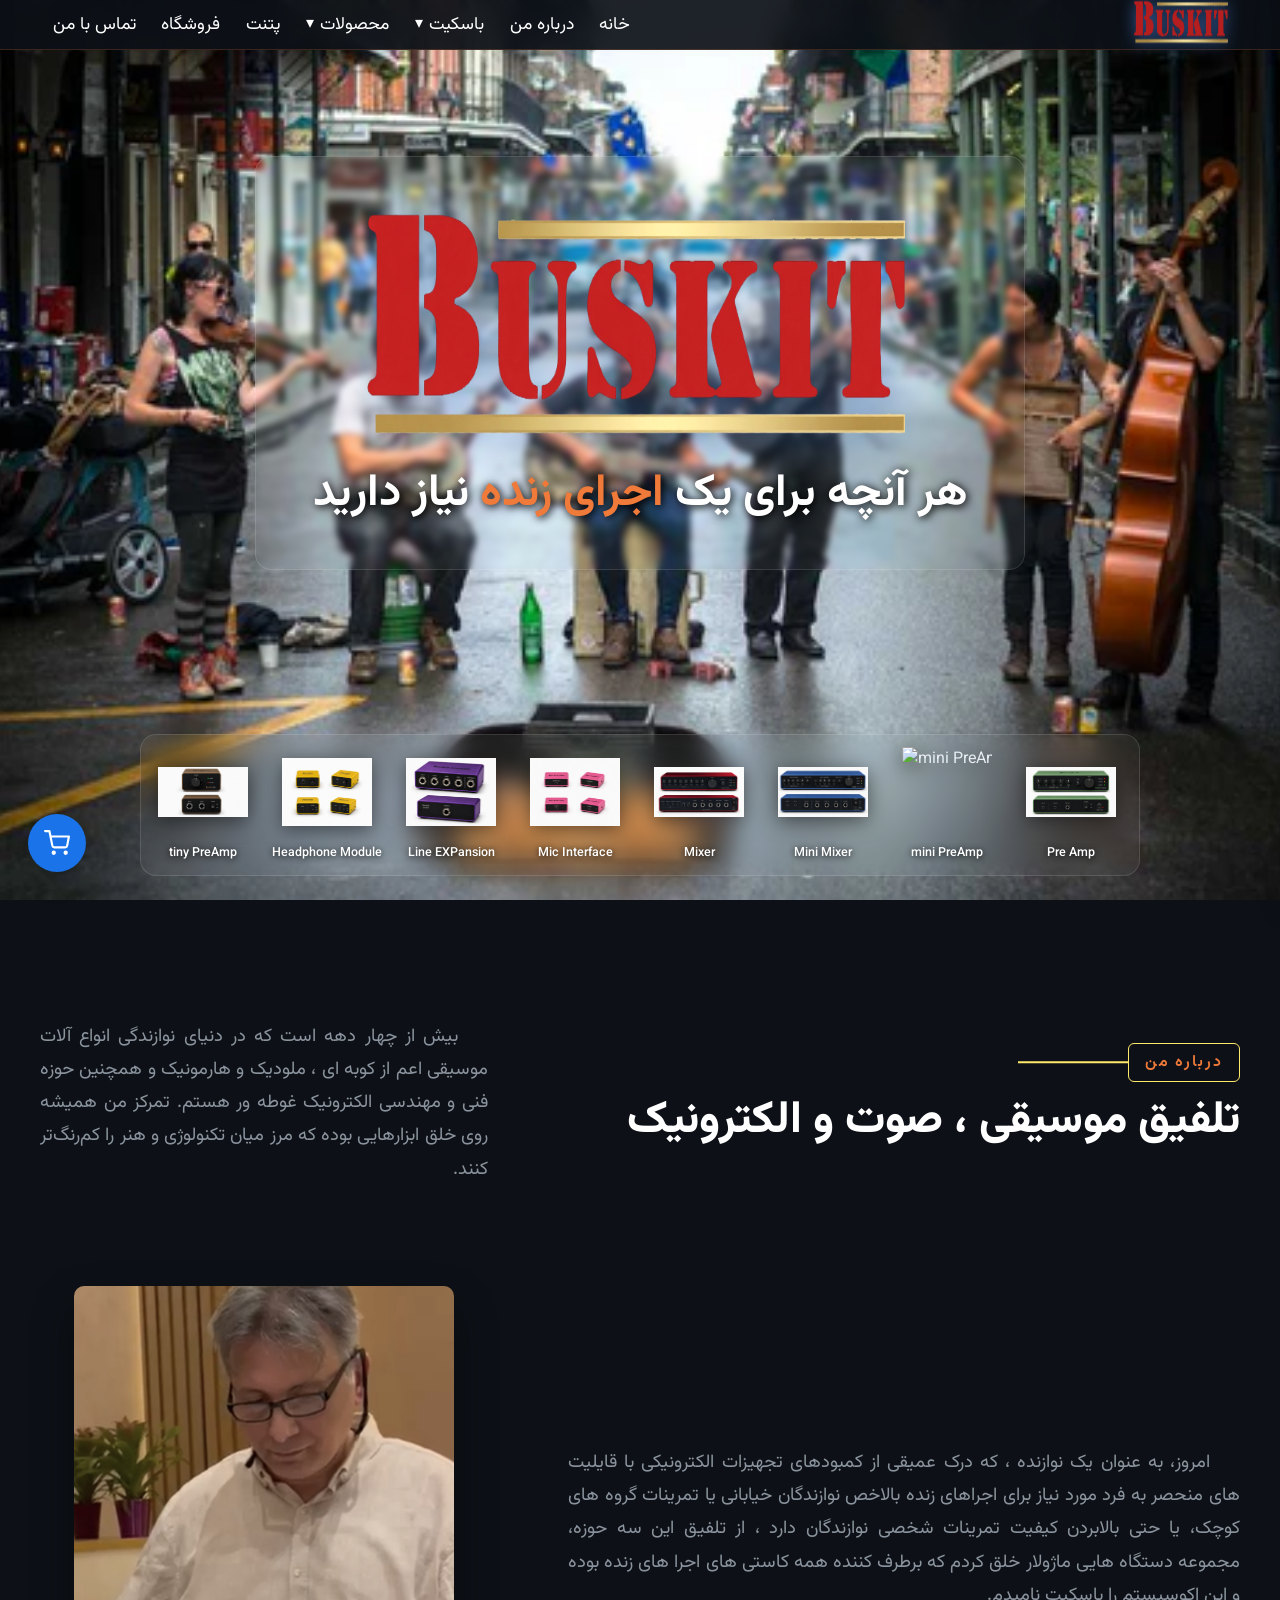
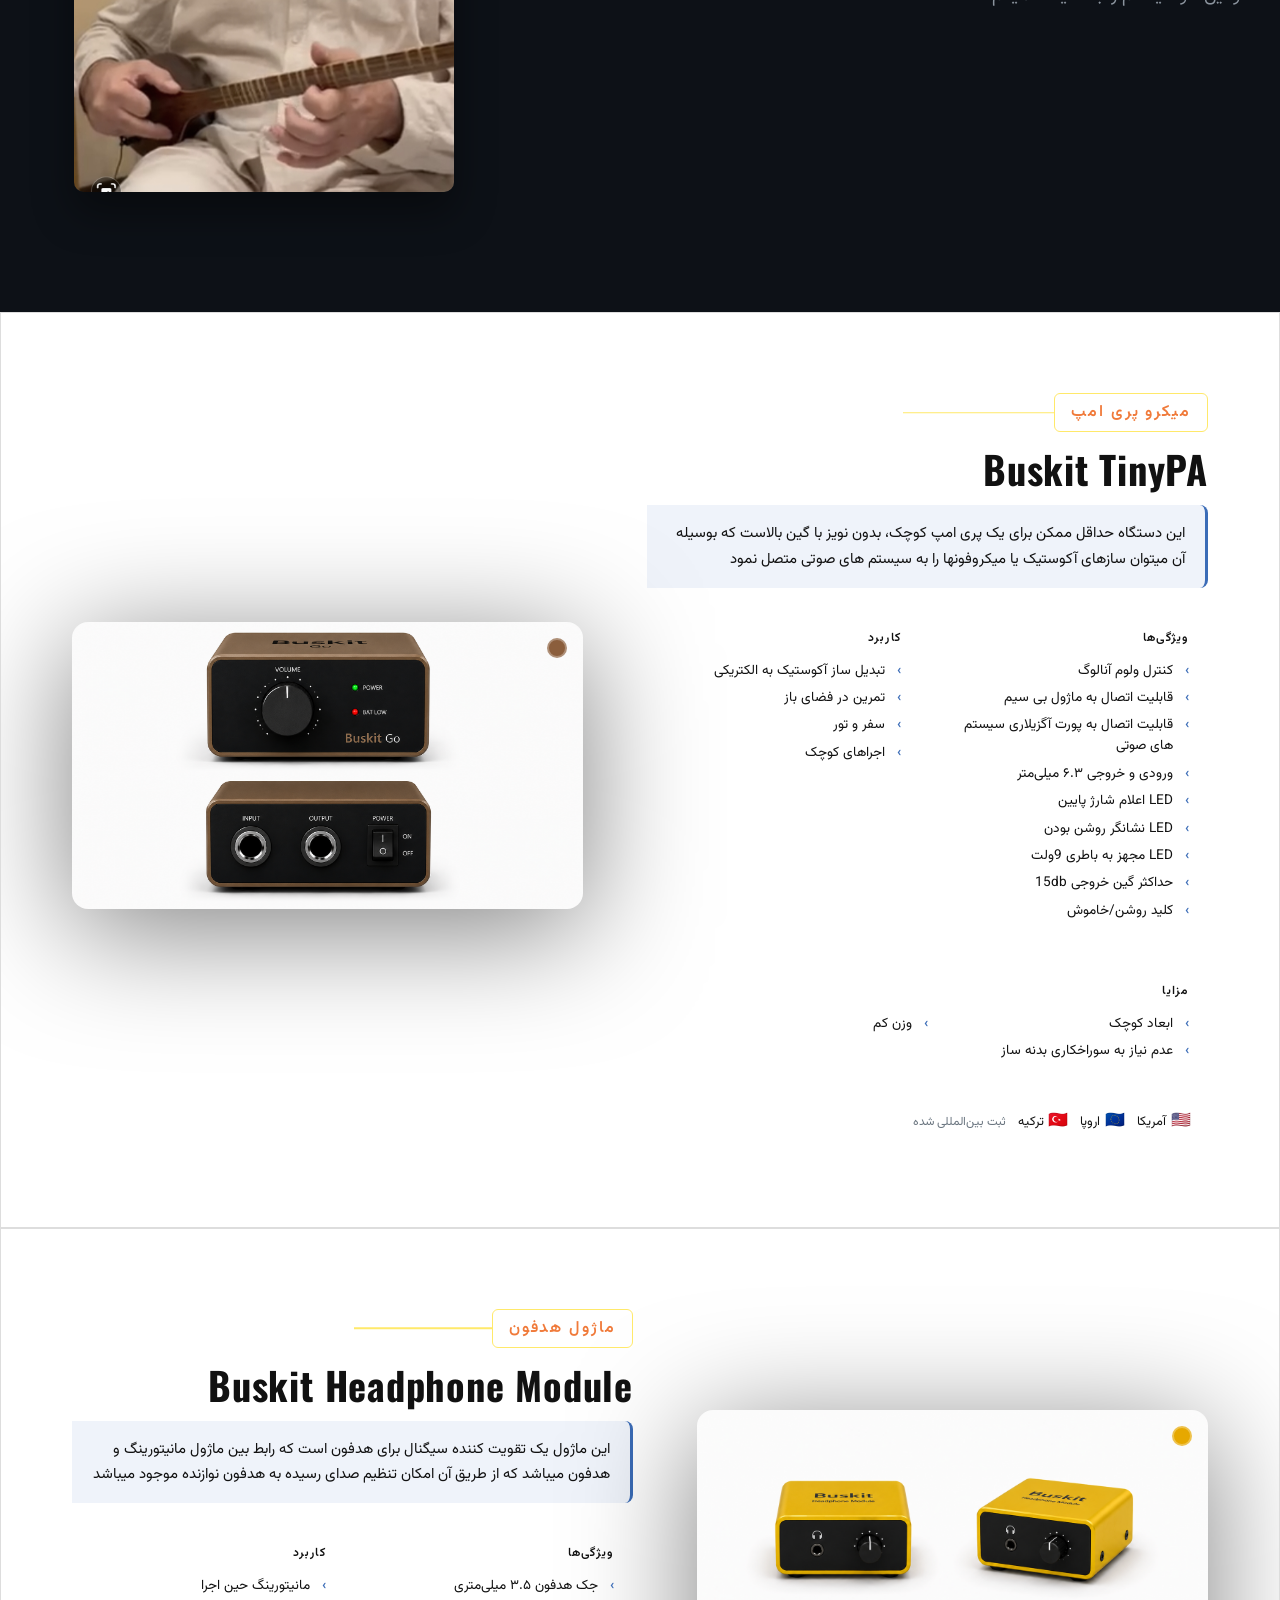
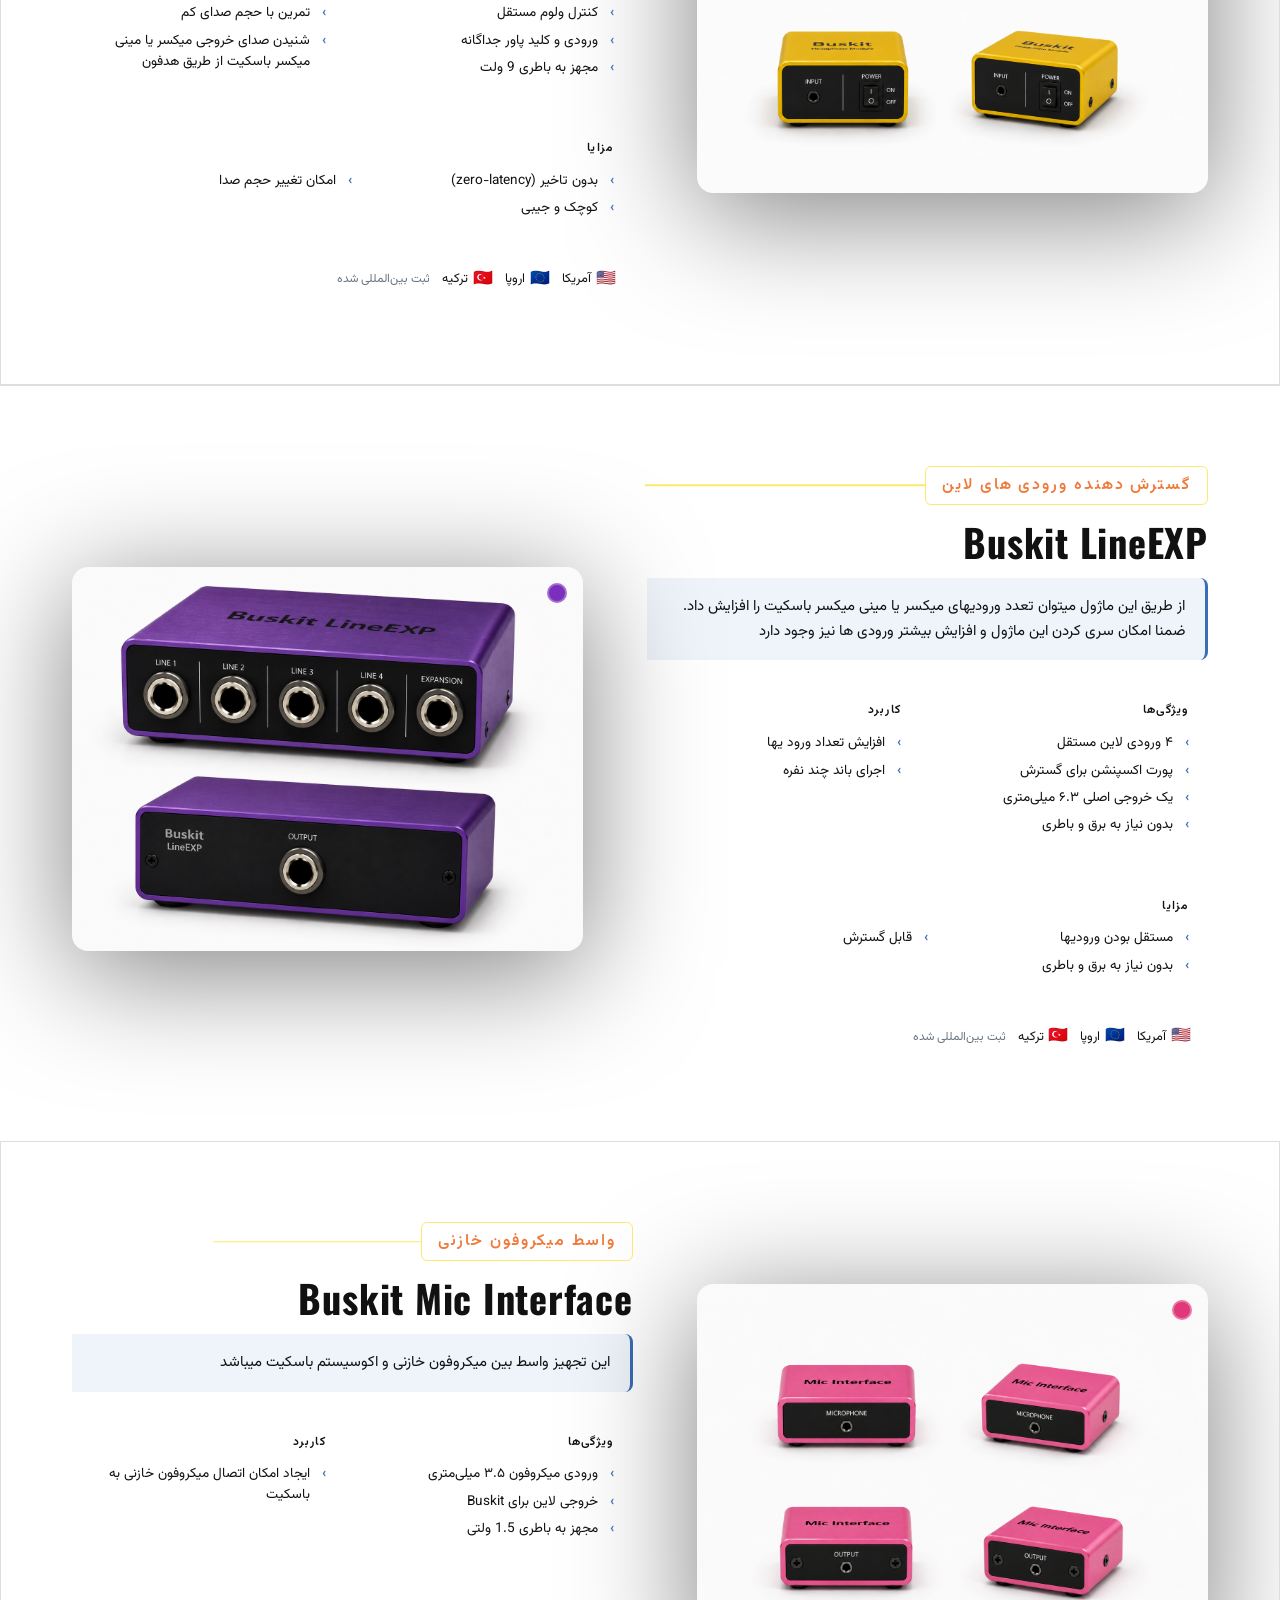
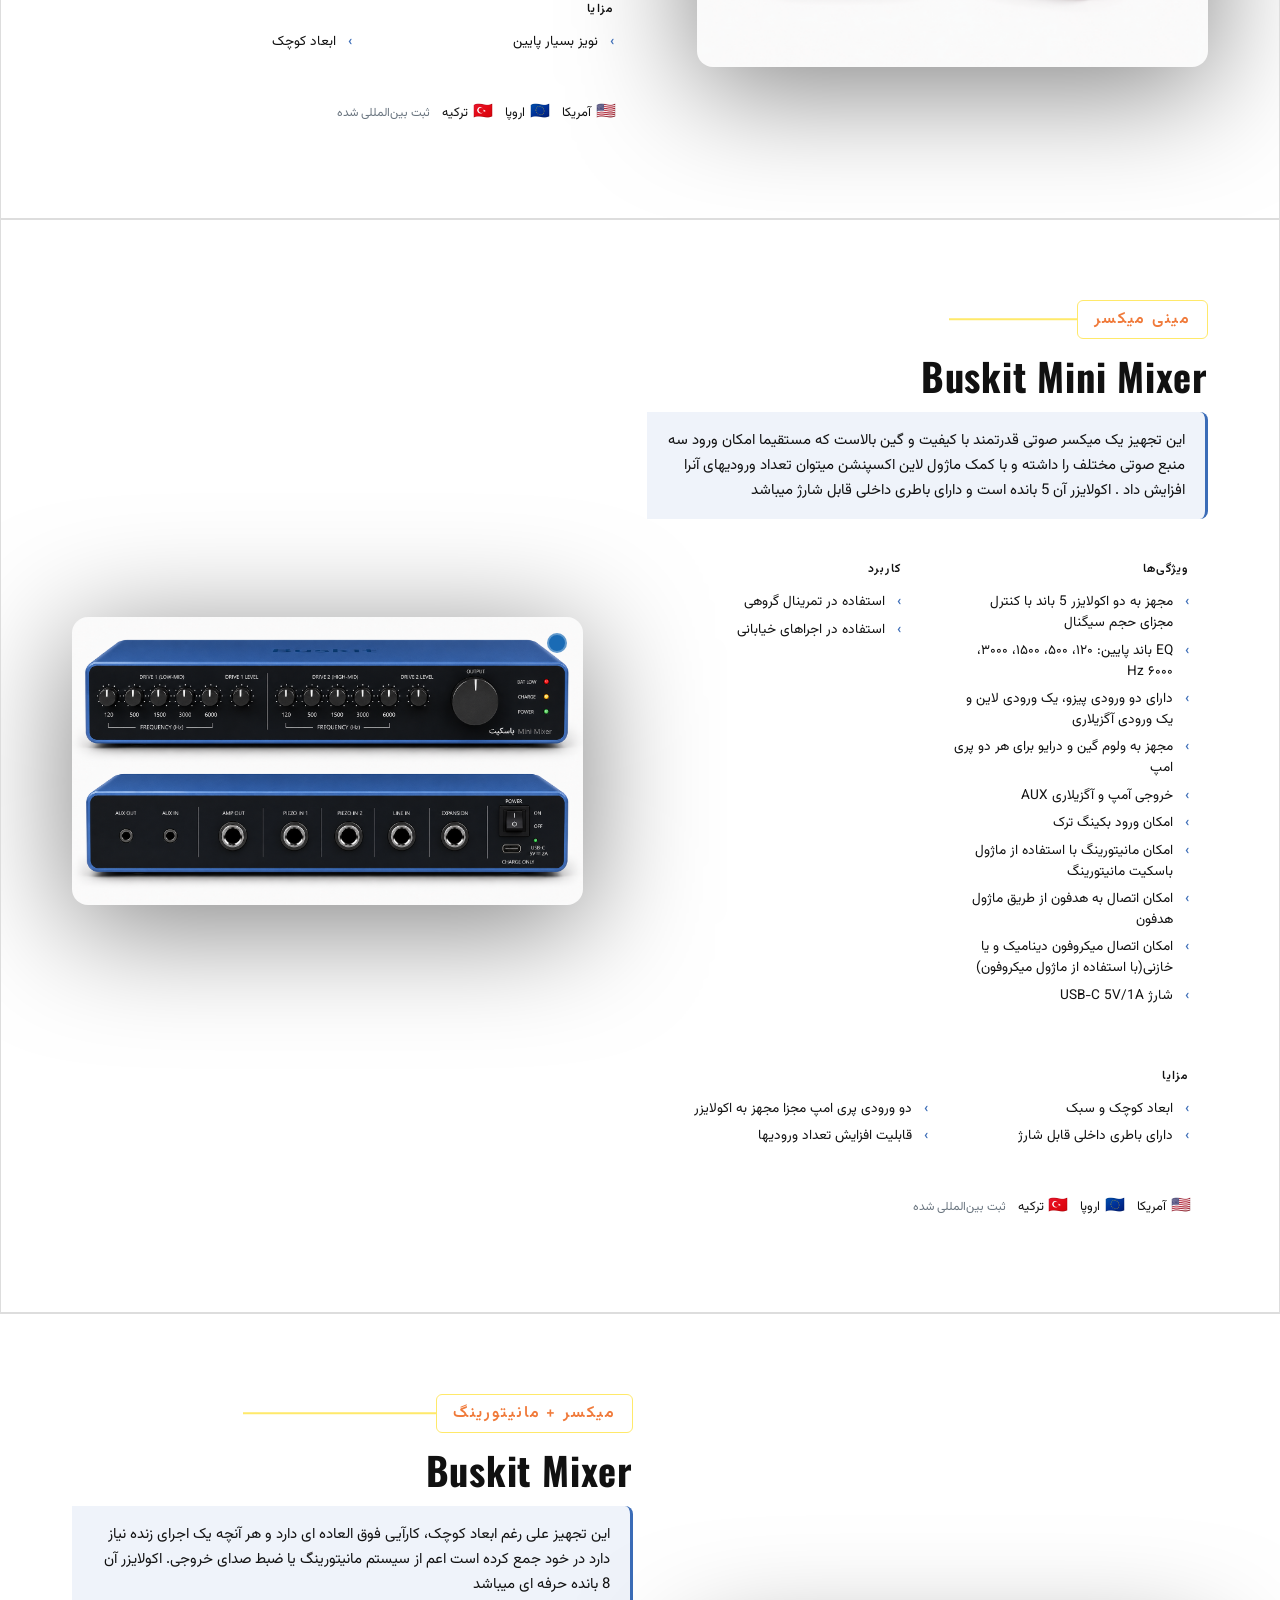
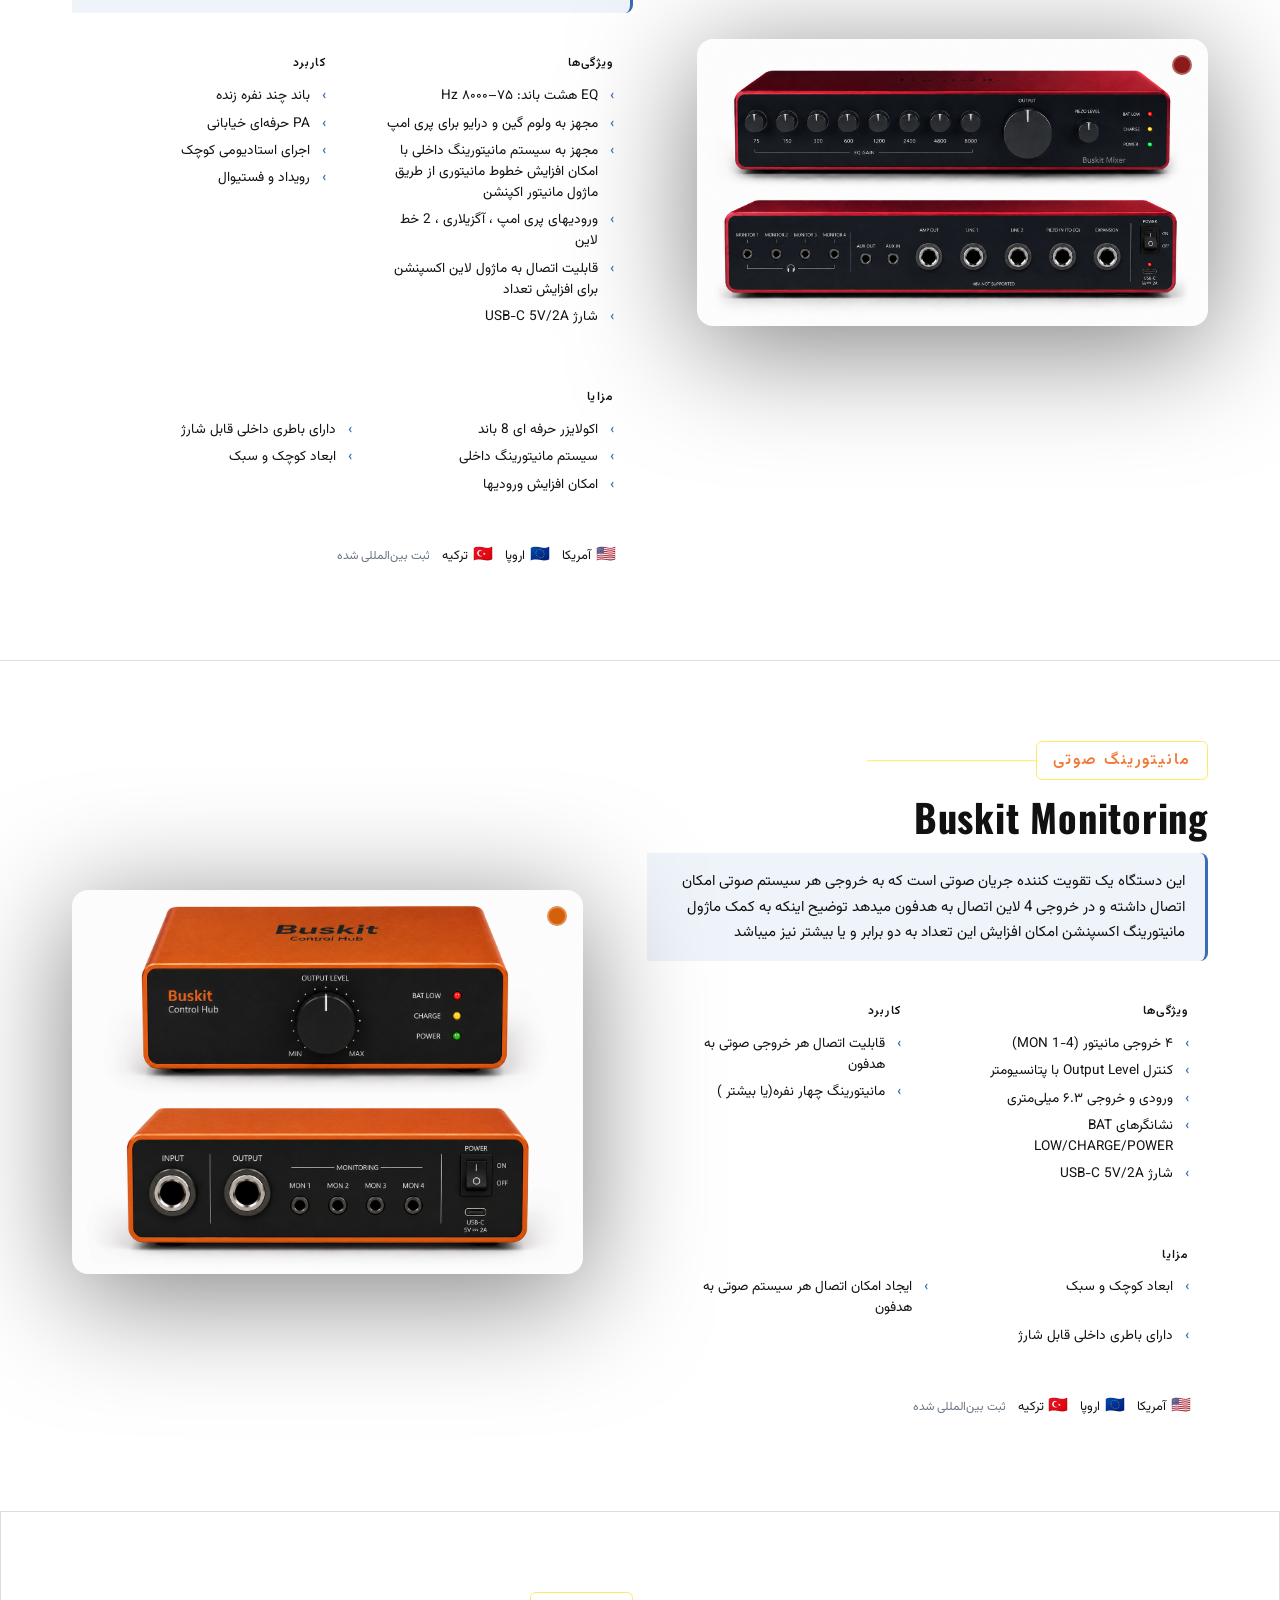
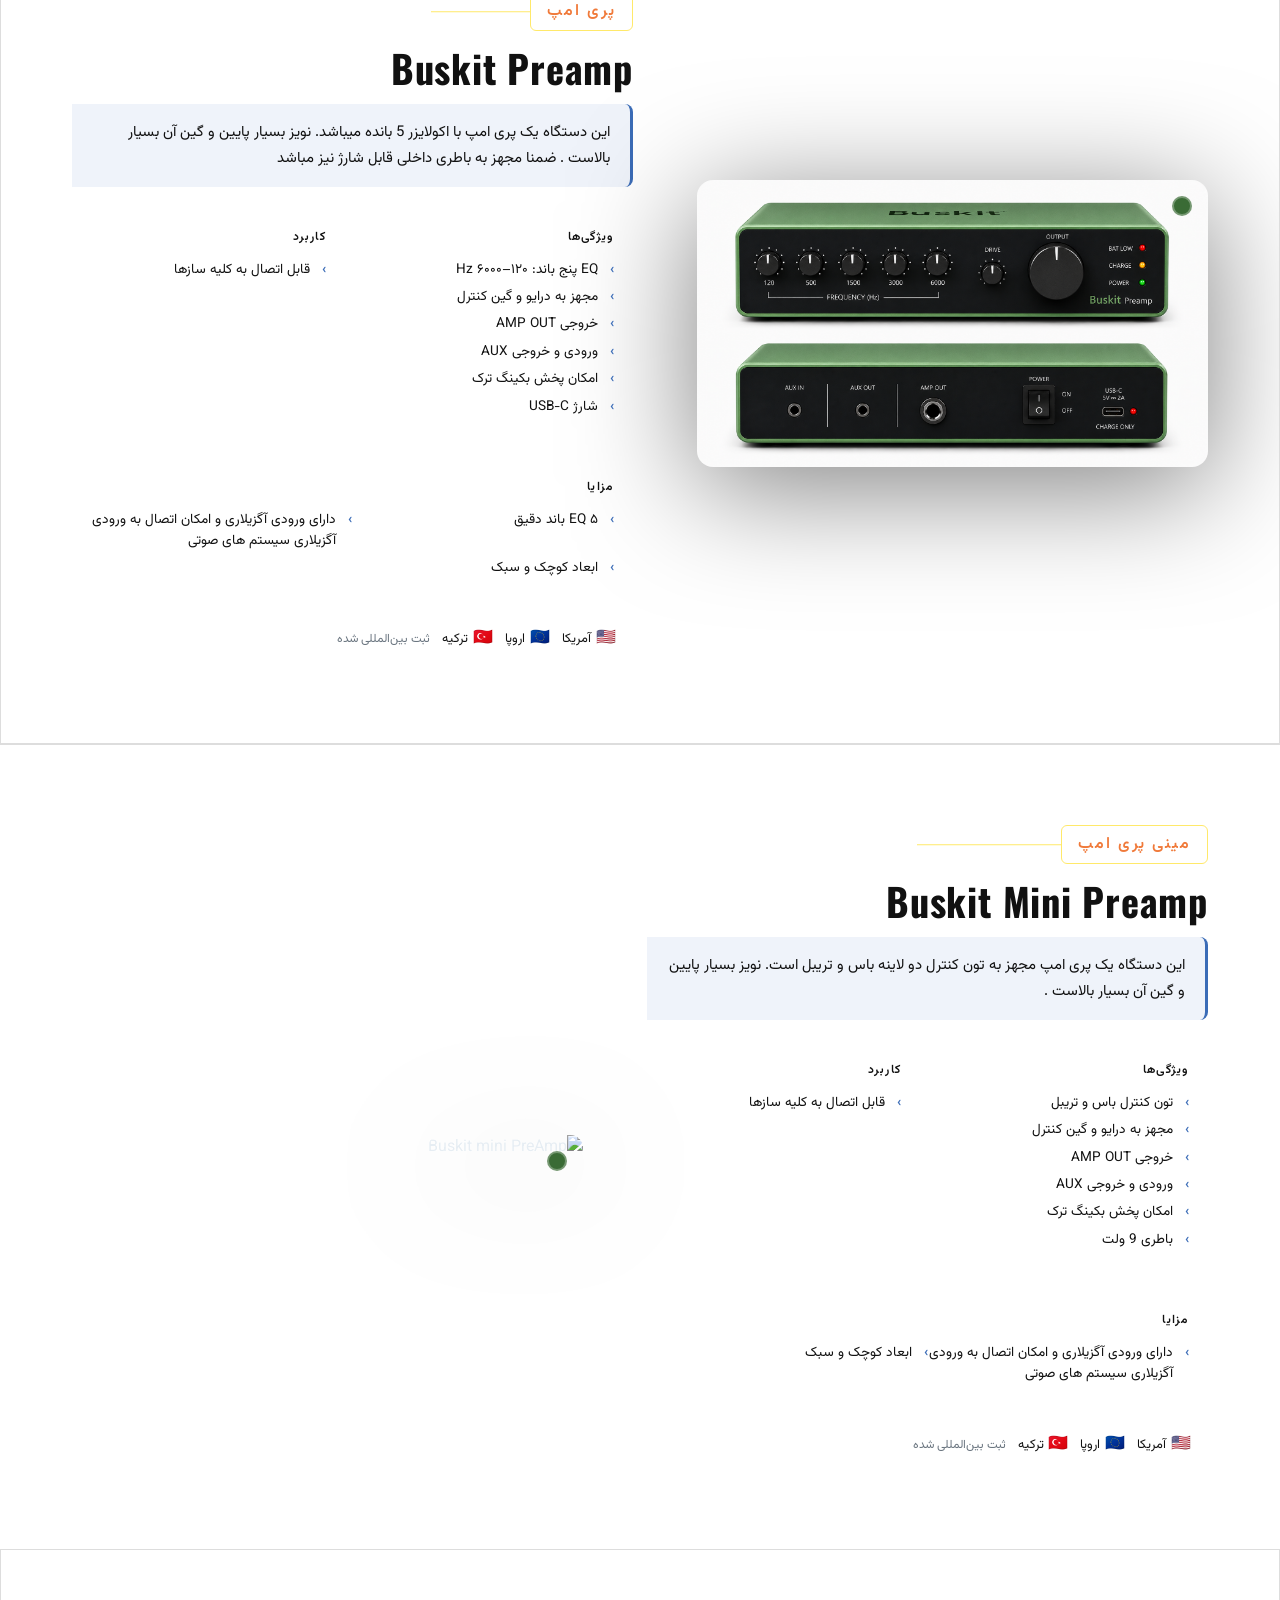
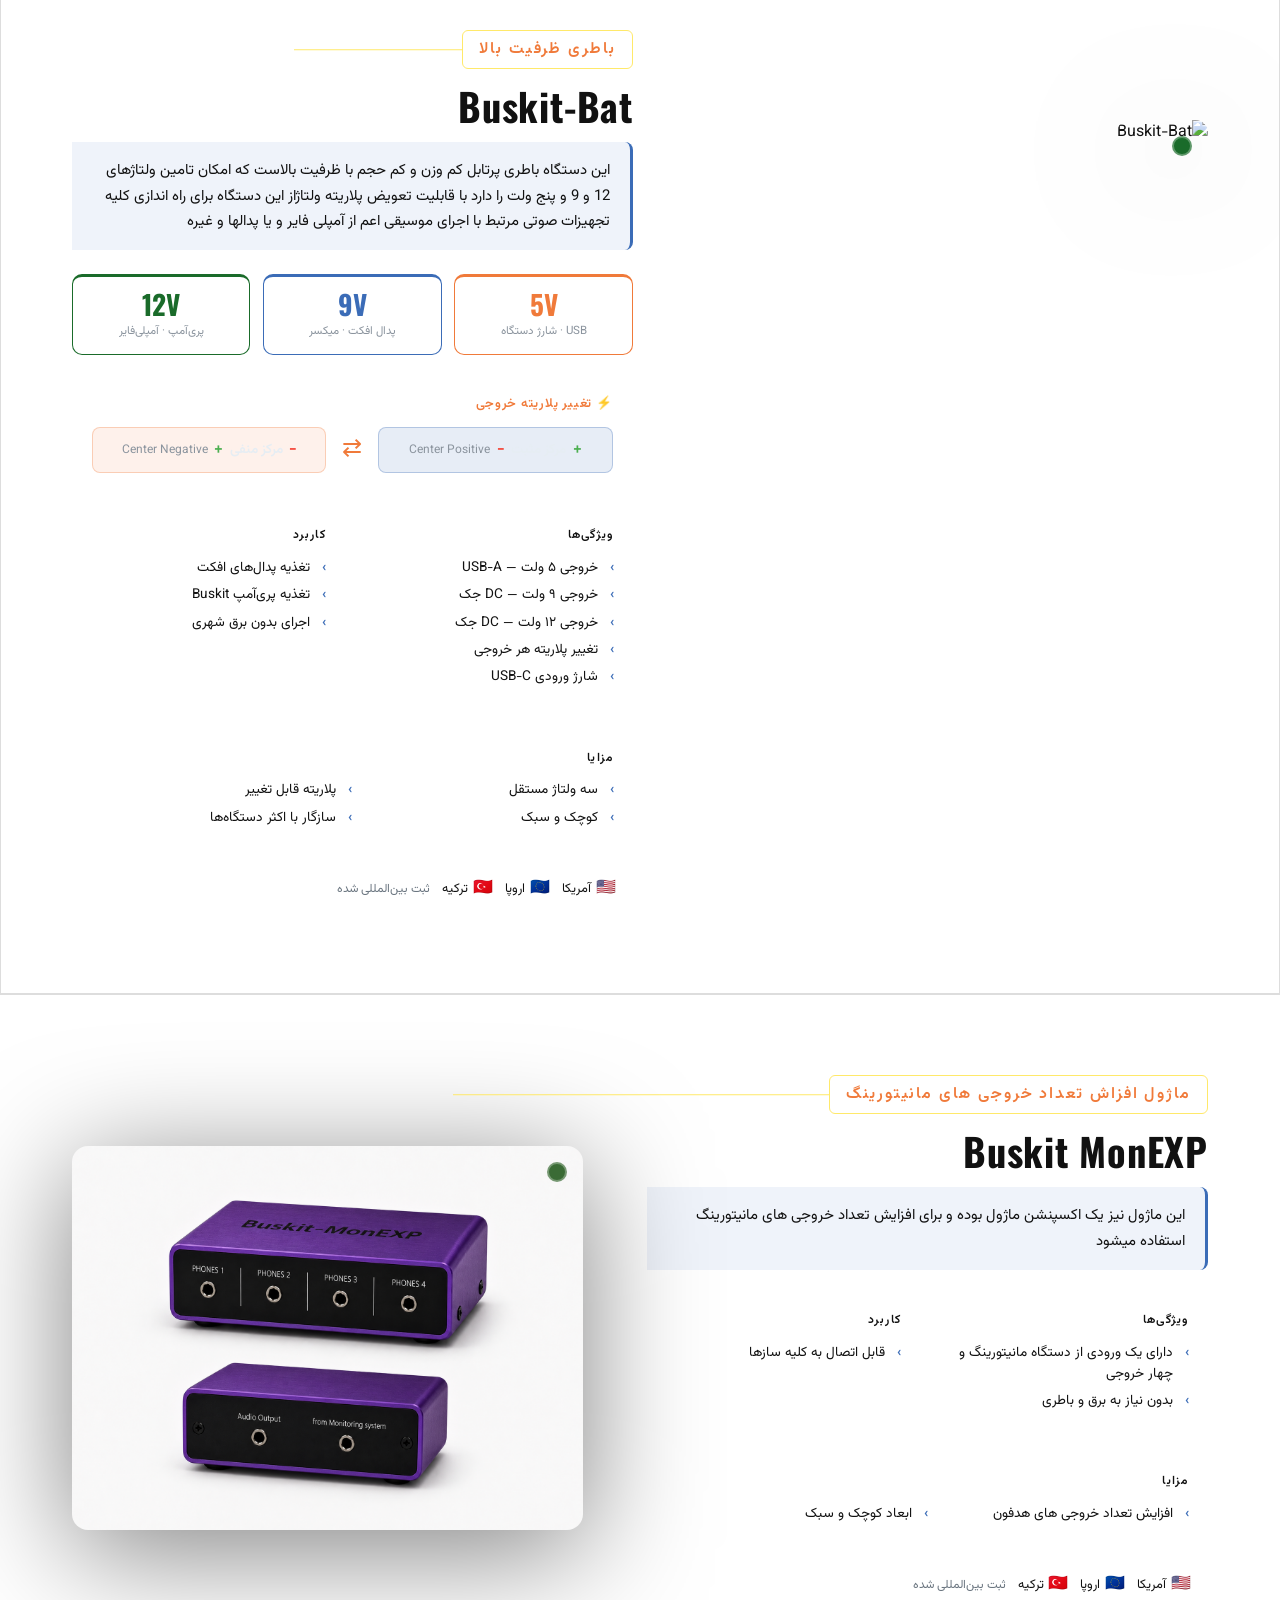
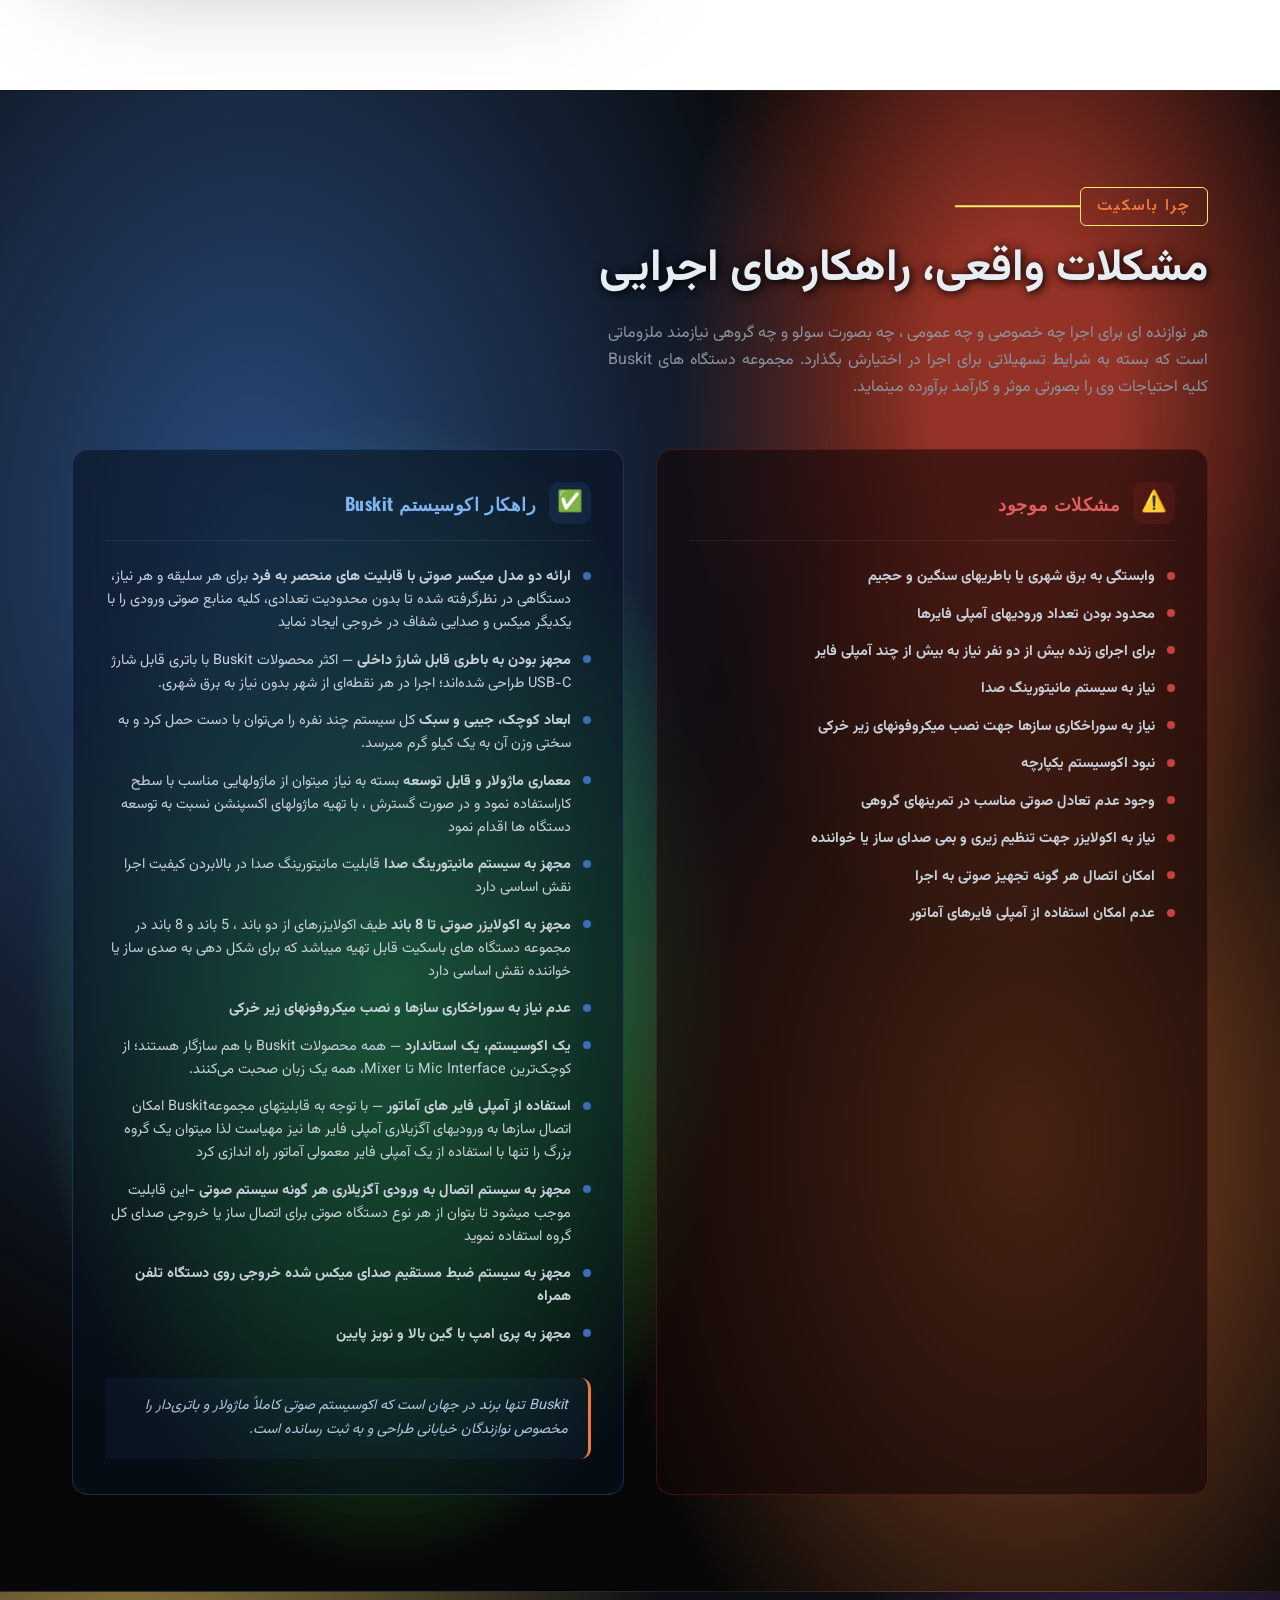
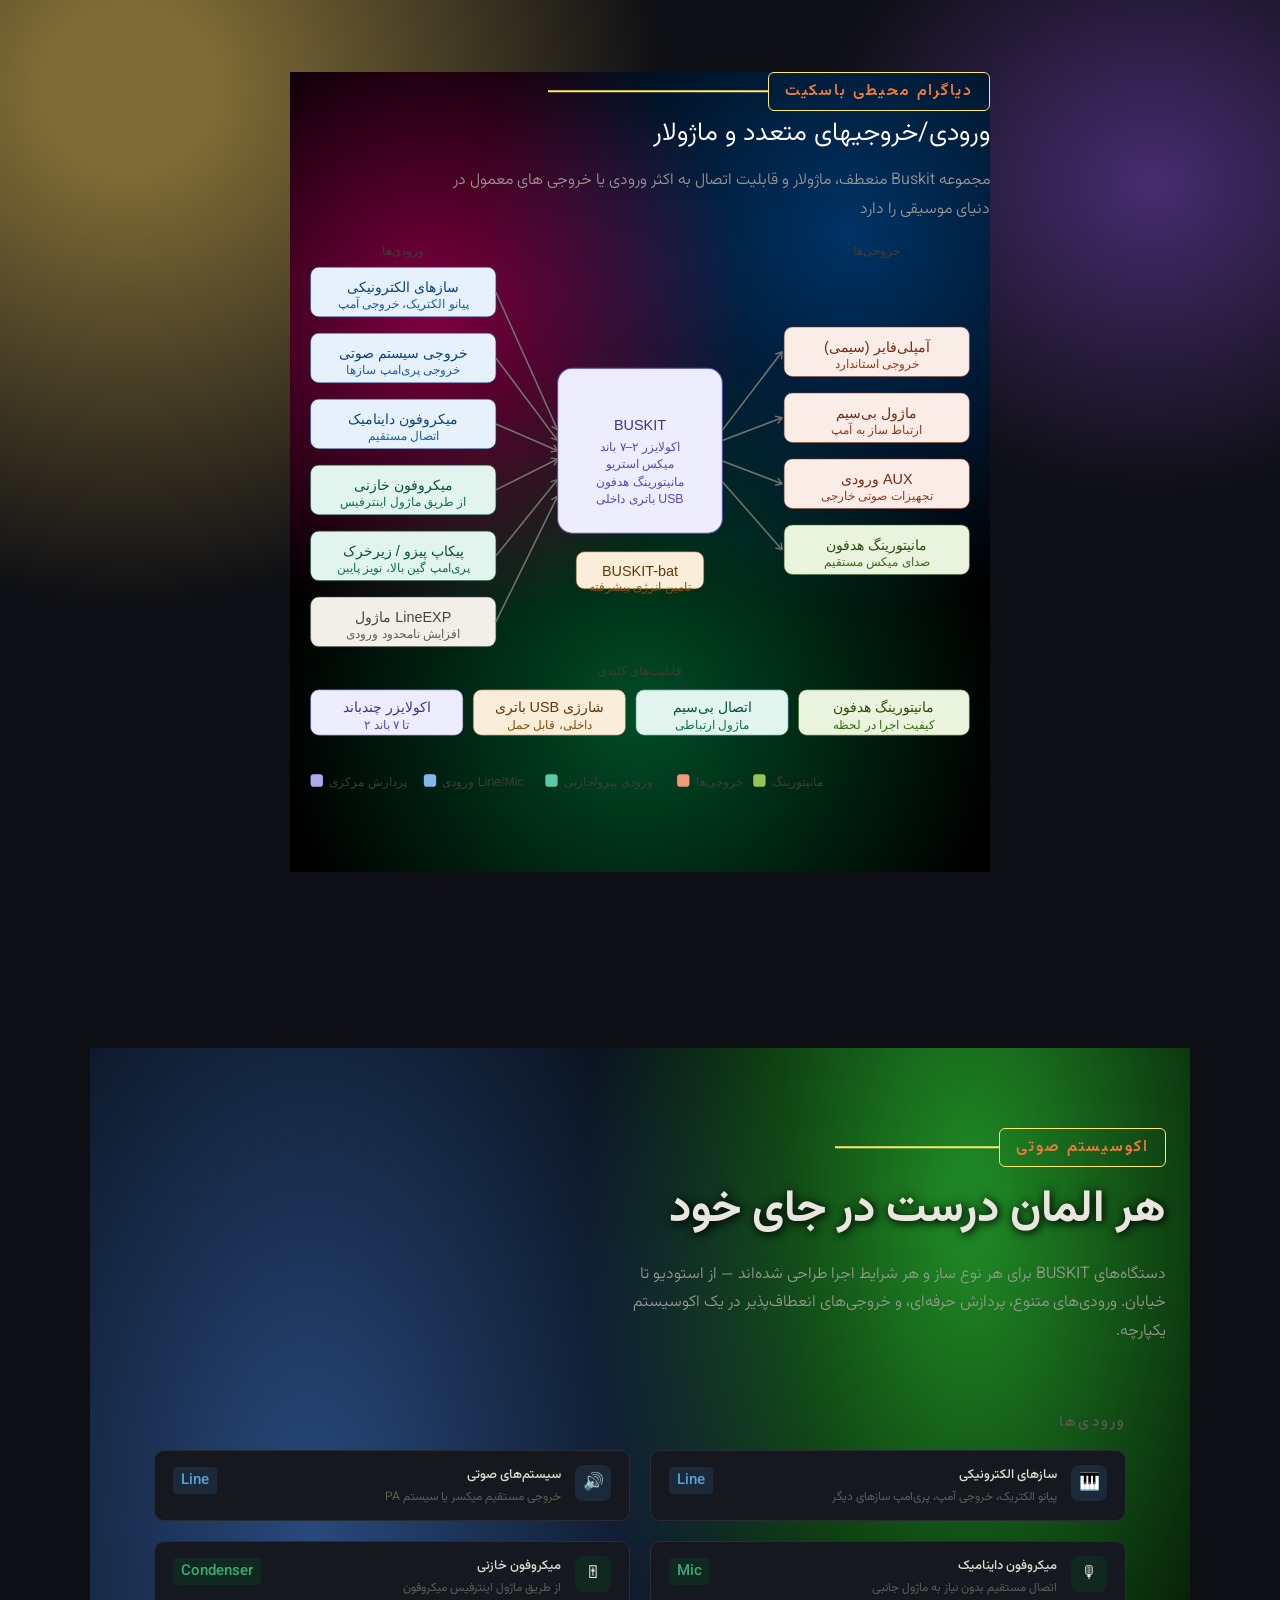
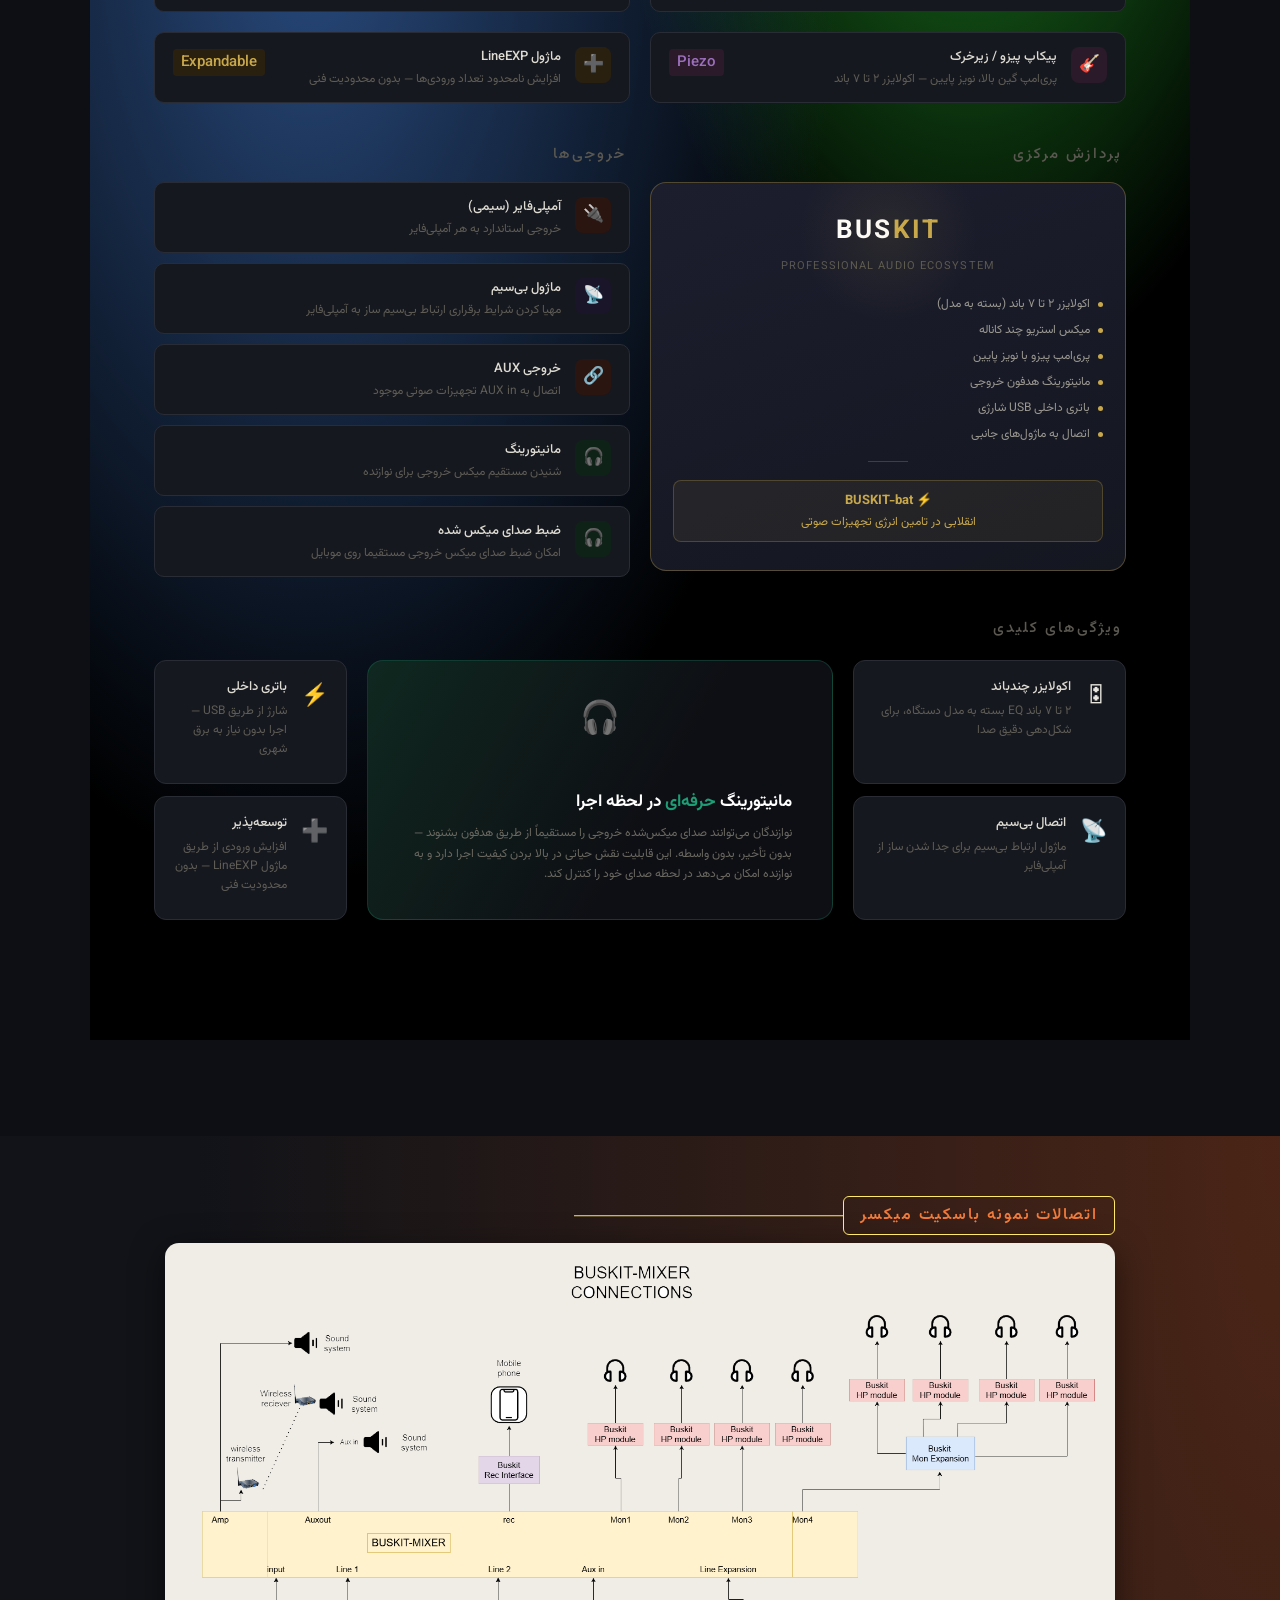
==== commit 67d00f57: "sss" ====
--- a/index.html
+++ b/index.html
@@ -15,6 +15,21 @@
     <link rel="stylesheet" href="./style/mobile.css" class="css" />
 
     <style id="contact-styles"></style>
+
+    <style id="marquee-fix">
+      @media (min-width: 769px) {
+        .hero { overflow: visible !important; padding-bottom: 140px !important; }
+        .product-marquee-container {
+          position: absolute !important;
+          bottom: 24px !important;
+          top: auto !important;
+          left: 50% !important;
+          transform: translateX(-50%) !important;
+          width: 90% !important;
+          max-width: 1000px !important;
+        }
+      }
+    </style>
 
     <style id="gradient-overrides">
       /* ══════════════════════════════════════════════
@@ -2892,71 +2907,12 @@
     </script>
 
     <script>
-      // مدیریت منو در موبایل و دسکتاپ
-      document
-        .querySelectorAll(".dropdown-menu li.has-dropdown > a")
-        .forEach(function (toggle) {
-          toggle.addEventListener("click", function (e) {
-            if (window.innerWidth < 992) {
-              e.preventDefault();
-              var parentLi = this.parentElement;
-              var isOpen = parentLi.classList.contains("open");
-
-              document
-                .querySelectorAll(".dropdown-menu li.has-dropdown.open")
-                .forEach(function (el) {
-                  el.classList.remove("open");
-                });
-
-              if (!isOpen) {
-                parentLi.classList.add("open");
-              }
-            }
-          });
-        });
-
-      // بستن منو بعد از کلیک و اسکرول دقیق به بالای صفحه با احتساب ارتفاع منو
-      document
-        .querySelectorAll(".dropdown-menu .dropdown-menu a")
-        .forEach(function (link) {
-          link.addEventListener("click", function (e) {
-            document
-              .querySelectorAll(".dropdown-menu li.has-dropdown.open")
-              .forEach(function (el) {
-                el.classList.remove("open");
-              });
-
-            var targetId = this.getAttribute("href");
-            if (targetId && targetId.startsWith("#")) {
-              var targetElement = document.querySelector(targetId);
-              if (targetElement) {
-                e.preventDefault();
-
-                // محاسبه موقعیت المان نسبت به بالای صفحه
-                var elementPosition =
-                  targetElement.getBoundingClientRect().top + window.scrollY;
-                // کم کردن ارتفاع منوی ناوبری (حدودا ۷۰ پیکسل) برای قرارگیری دقیق در بالای صفحه
-                var offsetPosition = elementPosition - 75;
-
-                window.scrollTo({
-                  top: offsetPosition,
-                  behavior: "smooth",
-                });
-              }
-            }
-          });
-        });
-      // اسکرول نرم به طوری که تیتر در بالا و عکس در مرکز دید قرار گیرد
-      targetElement.scrollIntoView({
-        behavior: "smooth",
-        block: "start", // شروع باکس (تیتر) از بالای صفحه تراز می‌شود و عکس وسط می‌افتد
-      });
-    </script>
-    <script>
-      (function () {
+      document.addEventListener("DOMContentLoaded", function () {
         var hamburger = document.getElementById("navHamburger");
         var navLinks = document.querySelector(".nav-links");
         var overlay = document.getElementById("navOverlay");
+
+        if (!hamburger || !navLinks || !overlay) return;
 
         function openMenu() {
           hamburger.classList.add("open");
@@ -2964,46 +2920,79 @@
           overlay.classList.add("open");
           document.body.classList.add("nav-open");
         }
+
         function closeMenu() {
           hamburger.classList.remove("open");
           navLinks.classList.remove("open");
           overlay.classList.remove("open");
           document.body.classList.remove("nav-open");
+          // بستن همه dropdown های باز
+          document.querySelectorAll(".nav-links .has-dropdown.open").forEach(function (el) {
+            el.classList.remove("open");
+          });
         }
 
+        // همبرگر
         hamburger.addEventListener("click", function () {
           navLinks.classList.contains("open") ? closeMenu() : openMenu();
         });
 
+        // کلیک روی overlay (پشت منو)
         overlay.addEventListener("click", closeMenu);
 
-        // باز/بسته کردن dropdown سطح اول در موبایل
-        document
-          .querySelectorAll(".nav-links > li.has-dropdown > a")
-          .forEach(function (link) {
-            link.addEventListener("click", function (e) {
-              if (window.innerWidth >= 992) return;
+        // کلیک روی هر جای صفحه خارج از منو
+        document.addEventListener("click", function (e) {
+          if (window.innerWidth >= 992) return;
+          if (!navLinks.classList.contains("open")) return;
+          if (!navLinks.contains(e.target) && !hamburger.contains(e.target)) {
+            closeMenu();
+          }
+        });
+
+        // dropdown سطح اول در موبایل
+        document.querySelectorAll(".nav-links > li.has-dropdown > a").forEach(function (link) {
+          link.addEventListener("click", function (e) {
+            if (window.innerWidth >= 992) return;
+            e.preventDefault();
+            var li = this.parentElement;
+            var isOpen = li.classList.contains("open");
+            document.querySelectorAll(".nav-links > li.has-dropdown.open").forEach(function (el) {
+              el.classList.remove("open");
+            });
+            if (!isOpen) li.classList.add("open");
+          });
+        });
+
+        // dropdown سطح دوم در موبایل
+        document.querySelectorAll(".dropdown-menu li.has-dropdown > a").forEach(function (link) {
+          link.addEventListener("click", function (e) {
+            if (window.innerWidth >= 992) return;
+            e.preventDefault();
+            var li = this.parentElement;
+            var isOpen = li.classList.contains("open");
+            document.querySelectorAll(".dropdown-menu li.has-dropdown.open").forEach(function (el) {
+              el.classList.remove("open");
+            });
+            if (!isOpen) li.classList.add("open");
+          });
+        });
+
+        // بستن منو بعد از کلیک روی لینک نهایی + اسکرول نرم
+        document.querySelectorAll('.nav-links a[href^="#"]').forEach(function (link) {
+          link.addEventListener("click", function (e) {
+            var targetId = this.getAttribute("href");
+            var targetEl = document.querySelector(targetId);
+            if (targetEl) {
               e.preventDefault();
-              var li = this.parentElement;
-              var isOpen = li.classList.contains("open");
-              document
-                .querySelectorAll(".nav-links > li.has-dropdown.open")
-                .forEach(function (el) {
-                  el.classList.remove("open");
-                });
-              if (!isOpen) li.classList.add("open");
-            });
+              closeMenu();
+              setTimeout(function () {
+                var pos = targetEl.getBoundingClientRect().top + window.scrollY - 75;
+                window.scrollTo({ top: pos, behavior: "smooth" });
+              }, 300);
+            }
           });
-
-        // بستن منو بعد از کلیک روی لینک‌های معمولی (غیر dropdown)
-        document
-          .querySelectorAll('.nav-links a:not([href="javascript:void(0)"])')
-          .forEach(function (link) {
-            link.addEventListener("click", function () {
-              if (window.innerWidth < 992) closeMenu();
-            });
-          });
-      })();
+        });
+      });
     </script>
   </body>
 </html>
--- a/style/style.css
+++ b/style/style.css
@@ -1,21 +1,13 @@
 .con-container {
   display: flex !important;
   flex-direction: column !important;
-  align-items: flex-end !important; /* تیتر: راست‌چین */
+  align-items: flex-end !important;   /* تیتر: راست‌چین */
   text-align: right !important;
   padding: 60px 40px !important;
   width: 100% !important;
   background:
-    radial-gradient(
-      ellipse at top right,
-      rgba(180, 70, 20, 0.35) 0%,
-      transparent 60%
-    ),
-    radial-gradient(
-      ellipse at bottom left,
-      rgba(20, 80, 180, 0.35) 0%,
-      transparent 60%
-    ),
+    radial-gradient(ellipse at top right, rgba(180, 70, 20, 0.35) 0%, transparent 60%),
+    radial-gradient(ellipse at bottom left, rgba(20, 80, 180, 0.35) 0%, transparent 60%),
     #111318 !important;
 }
 
@@ -27,7 +19,7 @@
   background: #f0ede6 !important;
   border-radius: 14px !important;
   padding: 20px !important;
-  box-shadow: 0 8px 32px rgba(0, 0, 0, 0.5) !important;
+  box-shadow: 0 8px 32px rgba(0,0,0,0.5) !important;
 }
 
 .bk-section *,
@@ -464,6 +456,7 @@
   background: var(--buskit-dark);
   color: var(--buskit-text);
   direction: rtl;
+  overflow-x: hidden;
 }
 
 /* NAV */
@@ -656,9 +649,9 @@
   display: flex;
   align-items: flex-start;
   justify-content: center;
-  overflow: hidden;
+  overflow: visible;
   padding-top: 120px;
-  padding-bottom: 40px;
+  padding-bottom: 140px;
   background-image: url("../main.webp");
   background-size: cover;
   background-position: center center;
@@ -1374,3 +1367,15 @@
   color: var(--buskit-orange);
   flex-shrink: 0;
 }
+
+/* مارکی دسکتاپ — داخل .hero قرار داره */
+@media (min-width: 769px) {
+  .product-marquee-container {
+    position: absolute !important;
+    bottom: 20px !important;
+    left: 50% !important;
+    transform: translateX(-50%) !important;
+    width: 90% !important;
+    max-width: 1000px !important;
+  }
+}
--- a/style/mobile.css
+++ b/style/mobile.css
@@ -15,7 +15,7 @@
   width: 40px;
   height: 40px;
   background: none;
-  border: 1px solid rgba(255,255,255,0.2);
+  border: 1px solid rgba(255, 255, 255, 0.2);
   border-radius: 8px;
   cursor: pointer;
   padding: 6px;
@@ -30,9 +30,15 @@
   border-radius: 2px;
   transition: all 0.3s ease;
 }
-.nav-hamburger.open span:nth-child(1) { transform: rotate(45deg) translate(5px, 5px); }
-.nav-hamburger.open span:nth-child(2) { opacity: 0; }
-.nav-hamburger.open span:nth-child(3) { transform: rotate(-45deg) translate(5px, -5px); }
+.nav-hamburger.open span:nth-child(1) {
+  transform: rotate(45deg) translate(5px, 5px);
+}
+.nav-hamburger.open span:nth-child(2) {
+  opacity: 0;
+}
+.nav-hamburger.open span:nth-child(3) {
+  transform: rotate(-45deg) translate(5px, -5px);
+}
 
 /* ─────────────────────────────────────
    ۲. زیر ۹۹۲px — منوی موبایل
@@ -43,7 +49,9 @@
     height: 56px;
     position: fixed;
   }
-  .nav-hamburger { display: flex; }
+  .nav-hamburger {
+    display: flex;
+  }
 
   .nav-links {
     display: flex !important;
@@ -64,9 +72,14 @@
     z-index: 998;
     gap: 0;
   }
-  .nav-links.open { transform: translateX(0); }
-
-  .nav-links li { height: auto; width: 100%; }
+  .nav-links.open {
+    transform: translateX(0);
+  }
+
+  .nav-links li {
+    height: auto;
+    width: 100%;
+  }
   .nav-links a {
     height: auto;
     padding: 0.75rem 1.25rem;
@@ -74,12 +87,19 @@
     display: flex;
     justify-content: space-between;
     align-items: center;
-    border-bottom: 1px solid rgba(255,255,255,0.04);
-  }
-  .nav-links a:hover { background: rgba(240, 122, 58, 0.1); }
-
-  .nav-links > li.has-dropdown > a::after { margin-right: auto; margin-left: 0; }
-  .nav-links > li.has-dropdown.open > a::after { transform: rotate(180deg); }
+    border-bottom: 1px solid rgba(255, 255, 255, 0.04);
+  }
+  .nav-links a:hover {
+    background: rgba(240, 122, 58, 0.1);
+  }
+
+  .nav-links > li.has-dropdown > a::after {
+    margin-right: auto;
+    margin-left: 0;
+  }
+  .nav-links > li.has-dropdown.open > a::after {
+    transform: rotate(180deg);
+  }
 
   .dropdown-menu {
     position: static !important;
@@ -89,40 +109,51 @@
     border: none !important;
     border-radius: 0 !important;
     border-top: none !important;
-    background: rgba(255,255,255,0.03) !important;
+    background: rgba(255, 255, 255, 0.03) !important;
     box-shadow: none !important;
     backdrop-filter: none !important;
     padding: 0 !important;
     animation: none !important;
   }
-  .nav-links > li.has-dropdown.open > .dropdown-menu { display: block; }
+  .nav-links > li.has-dropdown.open > .dropdown-menu {
+    display: block;
+  }
   .dropdown-menu li a {
     padding: 0.65rem 2rem !important;
     font-size: 0.88rem !important;
     border-right: none !important;
-    border-bottom: 1px solid rgba(255,255,255,0.04) !important;
-  }
-  .dropdown-menu .dropdown-menu { background: rgba(255,255,255,0.04) !important; }
-  .dropdown-menu .dropdown-menu li a { padding: 0.6rem 3rem !important; }
-  .dropdown-menu li.has-dropdown.open > .dropdown-menu { display: block !important; }
+    border-bottom: 1px solid rgba(255, 255, 255, 0.04) !important;
+  }
+  .dropdown-menu .dropdown-menu {
+    background: rgba(255, 255, 255, 0.04) !important;
+  }
+  .dropdown-menu .dropdown-menu li a {
+    padding: 0.6rem 3rem !important;
+  }
+  .dropdown-menu li.has-dropdown.open > .dropdown-menu {
+    display: block !important;
+  }
 
   .nav-overlay {
     display: none;
     position: fixed;
     inset: 0;
-    background: rgba(0,0,0,0.5);
+    background: rgba(0, 0, 0, 0.5);
     z-index: 997;
   }
-  .nav-overlay.open { display: block; }
-
-  body.nav-open { overflow: hidden; }
+  .nav-overlay.open {
+    display: block;
+  }
+
+  body.nav-open {
+    overflow: hidden;
+  }
 }
 
 /* ─────────────────────────────────────
    ۳. زیر ۷۶۸px — تمام اصلاحات موبایل
 ───────────────────────────────────── */
 @media (max-width: 768px) {
-
   /* --- Hero --- */
   .hero,
   .hero-section {
@@ -143,11 +174,11 @@
     width: 88% !important;
     max-width: 420px !important;
     padding: 20px 16px 16px !important;
-    margin-top: 10px !important;
+    margin-top: 150px !important;
     margin-bottom: 0 !important;
     /* شفاف‌تر کردن کادر تا عکس پشت بهتر دیده بشه */
-    background: rgba(255,255,255,0.03) !important;
-    backdrop-filter: blur(6px) !important;
+    background: rgba(255, 255, 255, 0.03) !important;
+    backdrop-filter: blur(3px) !important;
   }
   .hero-logo {
     width: 85% !important;
@@ -165,14 +196,22 @@
     transform: none !important;
     width: 90% !important;
     max-width: 420px !important;
-    margin-top: 12px !important;
+    margin-top: 22px !important;
     border-radius: 12px !important;
     padding: 8px 0 !important;
     flex-shrink: 0 !important;
   }
-  .marquee-item { width: 80px; margin: 0 5px; }
-  .marquee-item img { width: 64px; height: 64px; }
-  .marquee-item span { font-size: 0.68rem; }
+  .marquee-item {
+    width: 80px;
+    margin: 0 5px;
+  }
+  .marquee-item img {
+    width: 64px;
+    height: 64px;
+  }
+  .marquee-item span {
+    font-size: 0.68rem;
+  }
 
   /* --- درباره من: فقط gap و font اصلاح میشه، grid دست نخوره --- */
   .about-container {
@@ -206,12 +245,20 @@
     position: relative !important;
     top: auto !important;
   }
-  .prod-grid { grid-template-columns: 1fr !important; }
-  .bat-voltage-cards { flex-wrap: wrap; }
-  .bat-vcard { min-width: 70px; }
+  .prod-grid {
+    grid-template-columns: 1fr !important;
+  }
+  .bat-voltage-cards {
+    flex-wrap: wrap;
+  }
+  .bat-vcard {
+    min-width: 70px;
+  }
 
   /* --- چرا باسکیت --- */
-  .why-grid { grid-template-columns: 1fr !important; }
+  .why-grid {
+    grid-template-columns: 1fr !important;
+  }
 
   /* --- اکوسیستم (Gstyle) --- */
   .bk-input-grid,
@@ -221,9 +268,15 @@
     margin-right: 16px !important;
   }
   .bk-core-col,
-  .bk-outputs-col { margin-top: 20px !important; }
-  .bk-section { padding: 50px 16px !important; }
-  .bk-subtitle { margin-bottom: 36px; }
+  .bk-outputs-col {
+    margin-top: 20px !important;
+  }
+  .bk-section {
+    padding: 50px 16px !important;
+  }
+  .bk-subtitle {
+    margin-bottom: 36px;
+  }
 
   /* features grid */
   .bk-features-grid {
@@ -233,8 +286,12 @@
     margin-right: 0 !important;
     margin-bottom: 20px !important;
   }
-  .bk-features-col-right { margin-right: 0 !important; }
-  .bk-features-col-left { margin-left: 0 !important; }
+  .bk-features-col-right {
+    margin-right: 0 !important;
+  }
+  .bk-features-col-left {
+    margin-left: 0 !important;
+  }
   .bk-features-col-right,
   .bk-features-col-monitor,
   .bk-features-col-left {
@@ -260,20 +317,35 @@
     padding: 16px 16px 60px !important;
     gap: 24px !important;
   }
-  .contact-info { position: static !important; }
+  .contact-info {
+    position: static !important;
+  }
   .contact-hero {
     padding: 70px 16px 40px !important;
     text-align: right !important;
     padding-right: 1.2rem !important;
   }
-  .form-row { grid-template-columns: 1fr !important; }
-  .contact-form-wrap { padding: 24px 16px !important; }
-  .social-grid { grid-template-columns: 1fr 1fr !important; }
+  .form-row {
+    grid-template-columns: 1fr !important;
+  }
+  .contact-form-wrap {
+    padding: 24px 16px !important;
+  }
+  .social-grid {
+    grid-template-columns: 1fr 1fr !important;
+  }
 
   /* --- فوتر --- */
-  .reg-banner { padding: 2rem 1.2rem !important; margin-top: 2rem !important; }
-  .reg-flags { gap: 1.5rem !important; }
-  footer { padding: 2rem 1rem !important; }
+  .reg-banner {
+    padding: 2rem 1.2rem !important;
+    margin-top: 2rem !important;
+  }
+  .reg-flags {
+    gap: 1.5rem !important;
+  }
+  footer {
+    padding: 2rem 1rem !important;
+  }
 }
 
 /* ─────────────────────────────────────
@@ -282,8 +354,12 @@
 @media (max-width: 480px) {
   .section-label::before,
   .contact-hero-label::before,
-  .form-label-tag::before { width: 28px !important; }
-  .section-title { font-size: 1.5rem !important; }
+  .form-label-tag::before {
+    width: 28px !important;
+  }
+  .section-title {
+    font-size: 1.5rem !important;
+  }
 }
 
 /* ─────────────────────────────────────
@@ -295,7 +371,9 @@
     width: 340px !important;
     right: -340px !important;
   }
-  .cart-drawer.open { right: 0 !important; }
+  .cart-drawer.open {
+    right: 0 !important;
+  }
 }
 /* موبایل کوچک: تمام عرض */
 @media (max-width: 400px) {
@@ -303,10 +381,17 @@
     width: 100% !important;
     right: -100% !important;
   }
-  .cart-drawer.open { right: 0 !important; }
+  .cart-drawer.open {
+    right: 0 !important;
+  }
 }
 @media (max-width: 600px) {
-  .cart-fab { bottom: 20px; left: 16px; width: 52px; height: 52px; }
+  .cart-fab {
+    bottom: 20px;
+    left: 16px;
+    width: 52px;
+    height: 52px;
+  }
 }
 
 /* ─────────────────────────────────────
@@ -319,19 +404,30 @@
 }
 .checkout-modal-header {
   background: #0d1117 !important;
-  border-bottom: 1px solid rgba(255,255,255,0.08) !important;
-}
-.checkout-modal-header h3 { color: #ffffff !important; }
-.checkout-modal-body { background: #0d1117 !important; }
+  border-bottom: 1px solid rgba(255, 255, 255, 0.08) !important;
+}
+.checkout-modal-header h3 {
+  color: #ffffff !important;
+}
+.checkout-modal-body {
+  background: #0d1117 !important;
+}
 
 .checkout-summary {
-  background: rgba(255,255,255,0.04) !important;
-  border: 1px solid rgba(255,255,255,0.08) !important;
+  background: rgba(255, 255, 255, 0.04) !important;
+  border: 1px solid rgba(255, 255, 255, 0.08) !important;
   border-radius: 10px !important;
 }
-.checkout-summary-title { color: #ffffff !important; font-weight: 700 !important; }
-.checkout-summary-row { color: var(--buskit-muted) !important; }
-.checkout-summary-total { color: #ffffff !important; }
+.checkout-summary-title {
+  color: #ffffff !important;
+  font-weight: 700 !important;
+}
+.checkout-summary-row {
+  color: var(--buskit-muted) !important;
+}
+.checkout-summary-total {
+  color: #ffffff !important;
+}
 
 /* لیبل‌ها */
 .checkout-modal .form-group label {
@@ -349,8 +445,8 @@
 .checkout-modal input[type="tel"],
 .checkout-modal input,
 .checkout-modal textarea {
-  background: rgba(255,255,255,0.06) !important;
-  border: 1.5px solid rgba(255,255,255,0.18) !important;
+  background: rgba(255, 255, 255, 0.06) !important;
+  border: 1.5px solid rgba(255, 255, 255, 0.18) !important;
   border-radius: 9px !important;
   padding: 12px 14px !important;
   color: #ffffff !important;
@@ -358,30 +454,33 @@
   font-size: 0.92rem !important;
   width: 100% !important;
   outline: none !important;
-  transition: border-color 0.2s, background 0.2s, box-shadow 0.2s !important;
+  transition:
+    border-color 0.2s,
+    background 0.2s,
+    box-shadow 0.2s !important;
   direction: rtl !important;
   display: block !important;
 }
 .checkout-modal input::placeholder,
 .checkout-modal textarea::placeholder {
-  color: rgba(139,148,158,0.55) !important;
+  color: rgba(139, 148, 158, 0.55) !important;
 }
 .checkout-modal input:hover,
 .checkout-modal textarea:hover {
-  border-color: rgba(240,122,58,0.45) !important;
-  background: rgba(255,255,255,0.08) !important;
+  border-color: rgba(240, 122, 58, 0.45) !important;
+  background: rgba(255, 255, 255, 0.08) !important;
 }
 .checkout-modal input:focus,
 .checkout-modal textarea:focus {
   border-color: var(--buskit-orange) !important;
-  background: rgba(240,122,58,0.05) !important;
-  box-shadow: 0 0 0 3px rgba(240,122,58,0.15) !important;
+  background: rgba(240, 122, 58, 0.05) !important;
+  box-shadow: 0 0 0 3px rgba(240, 122, 58, 0.15) !important;
 }
 
 /* دکمه ارسال کد */
 .checkout-modal .btn-secondary-sm {
-  background: rgba(240,122,58,0.12) !important;
-  border: 1px solid rgba(240,122,58,0.35) !important;
+  background: rgba(240, 122, 58, 0.12) !important;
+  border: 1px solid rgba(240, 122, 58, 0.35) !important;
   color: var(--buskit-orange) !important;
   border-radius: 9px !important;
   font-family: "Vazirmatn", sans-serif !important;
@@ -393,7 +492,7 @@
   transition: background 0.2s !important;
 }
 .checkout-modal .btn-secondary-sm:hover {
-  background: rgba(240,122,58,0.22) !important;
+  background: rgba(240, 122, 58, 0.22) !important;
 }
 .checkout-modal .btn-secondary-sm:disabled {
   opacity: 0.45 !important;
@@ -412,13 +511,16 @@
   width: 100% !important;
   padding: 14px !important;
   cursor: pointer !important;
-  transition: background 0.2s, transform 0.15s, box-shadow 0.2s !important;
+  transition:
+    background 0.2s,
+    transform 0.15s,
+    box-shadow 0.2s !important;
   margin-top: 6px !important;
 }
 #co-submitBtn:hover {
   background: #e06a28 !important;
   transform: translateY(-1px) !important;
-  box-shadow: 0 8px 24px rgba(240,122,58,0.3) !important;
+  box-shadow: 0 8px 24px rgba(240, 122, 58, 0.3) !important;
 }
 
 @media (max-width: 600px) {
@@ -427,6 +529,10 @@
     max-height: 92vh !important;
     border-radius: 12px !important;
   }
-  .checkout-modal-body { padding: 14px !important; }
-  .email-verify-row { flex-direction: column !important; }
-}
+  .checkout-modal-body {
+    padding: 14px !important;
+  }
+  .email-verify-row {
+    flex-direction: column !important;
+  }
+}
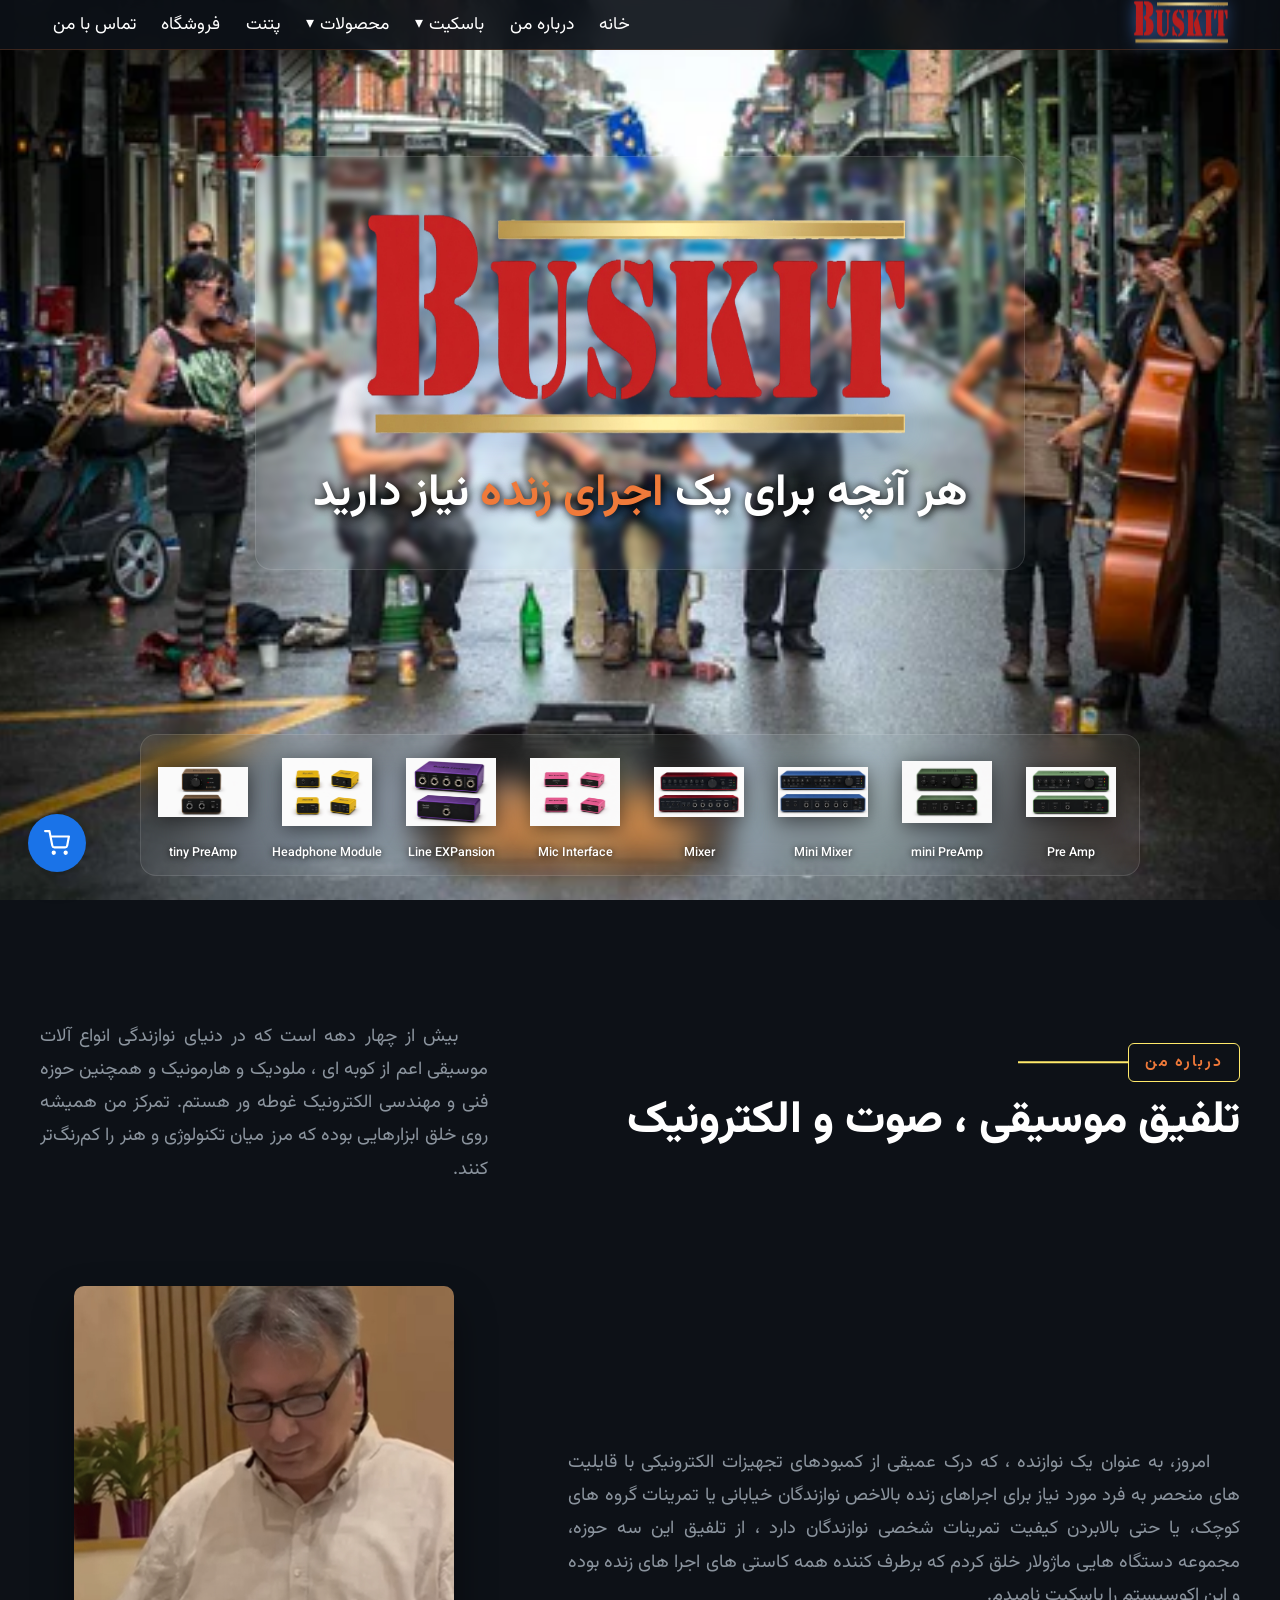
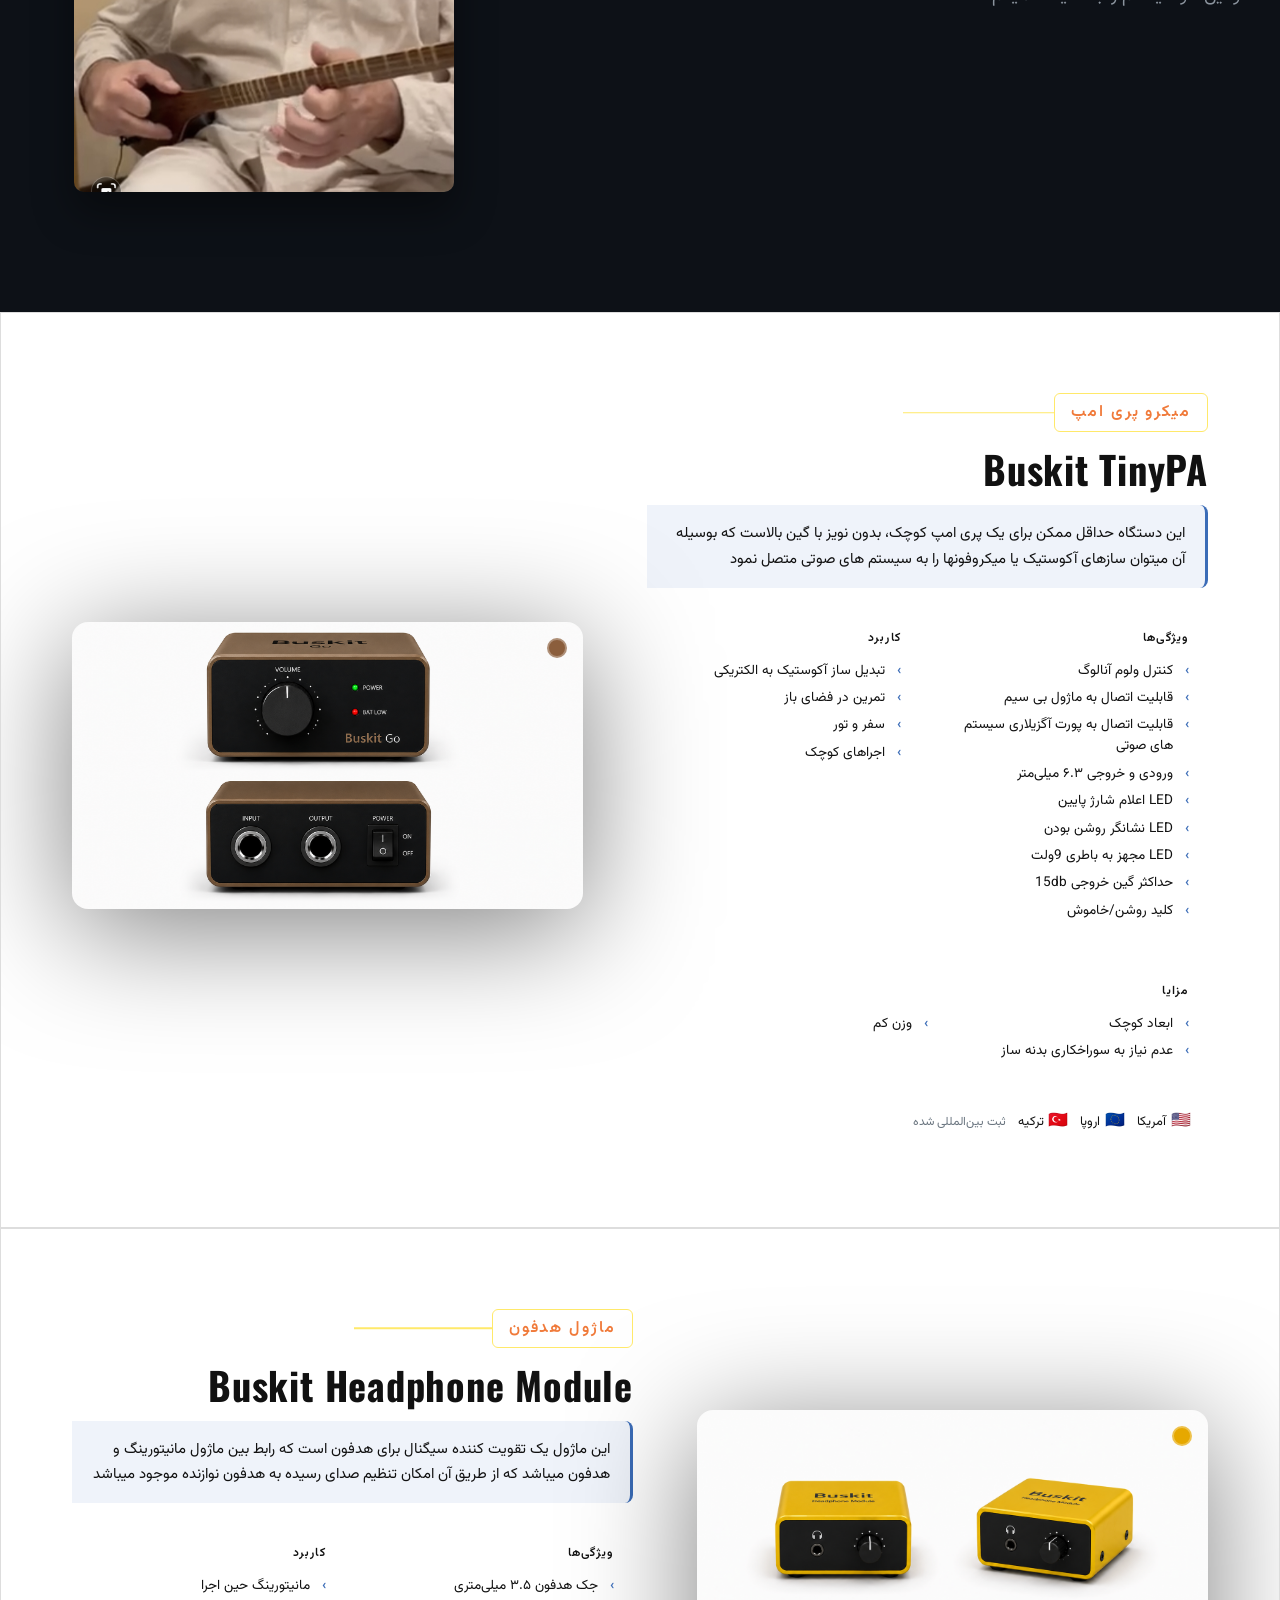
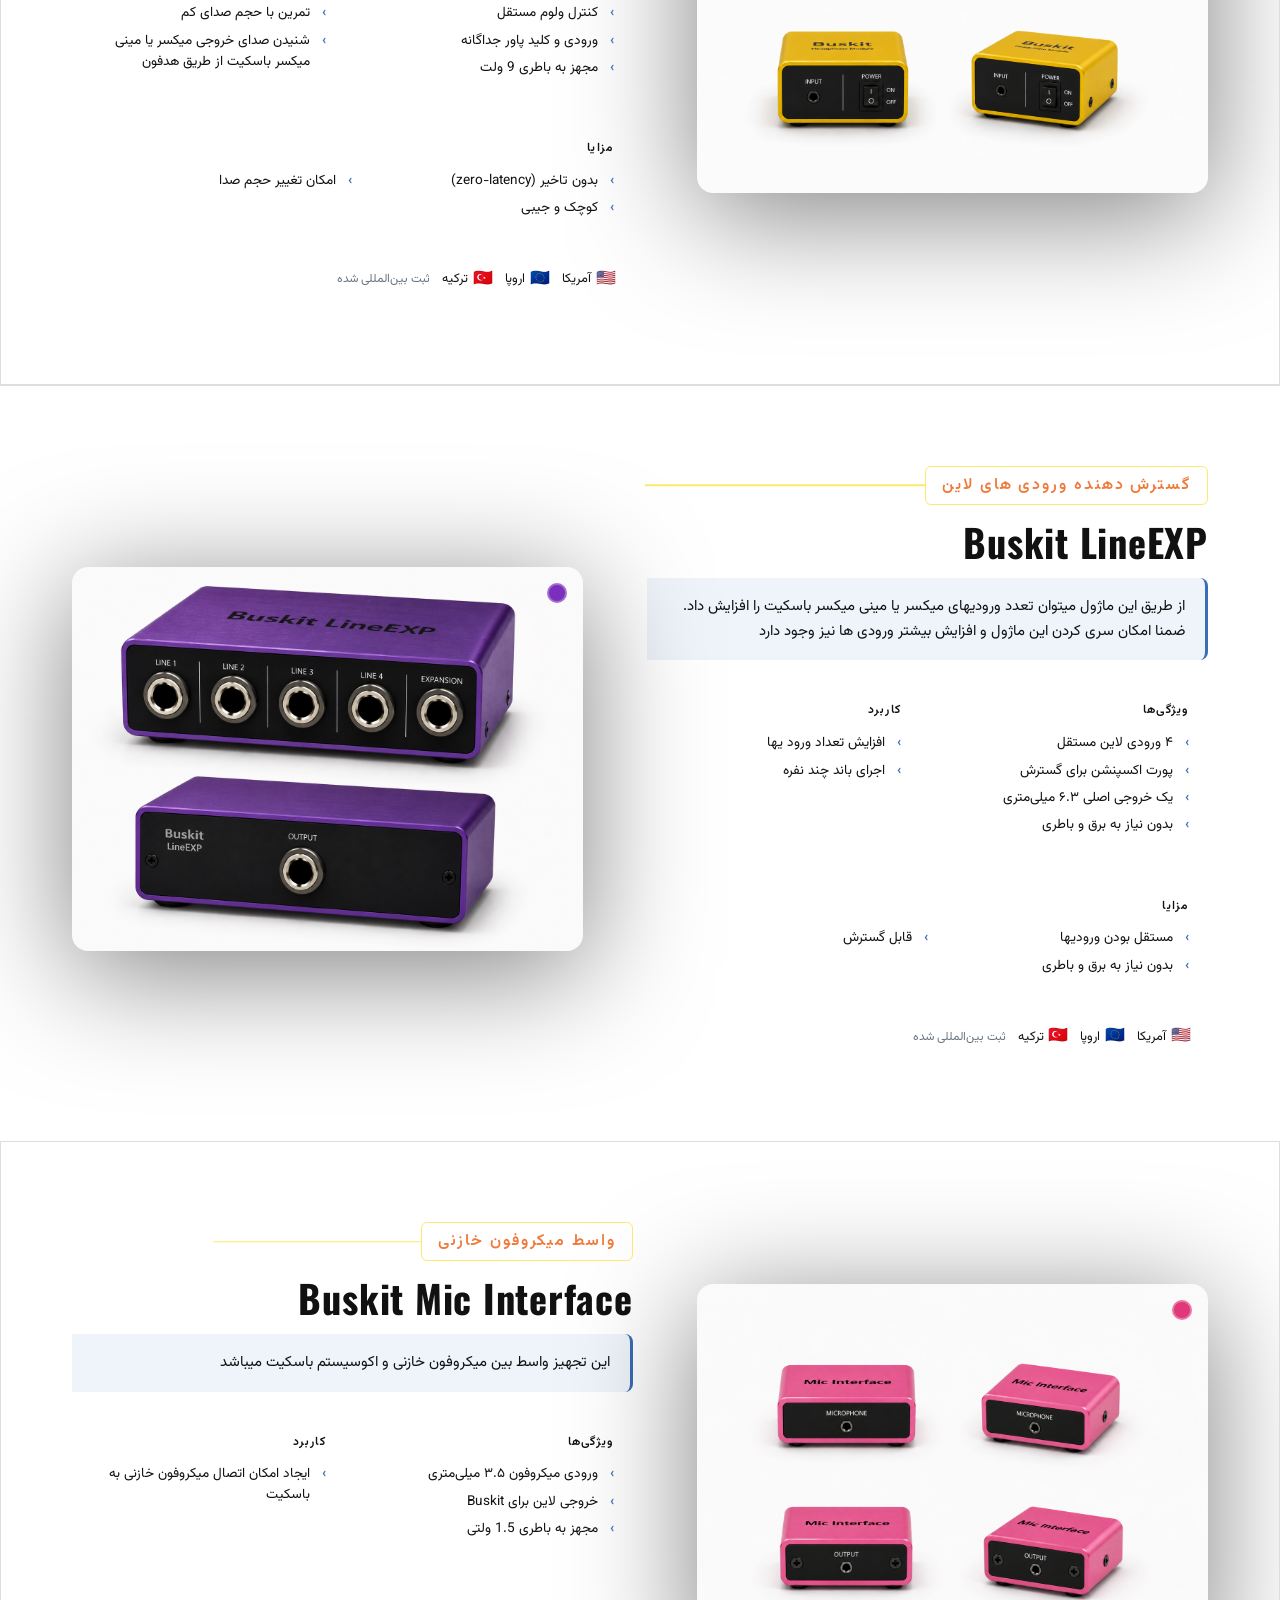
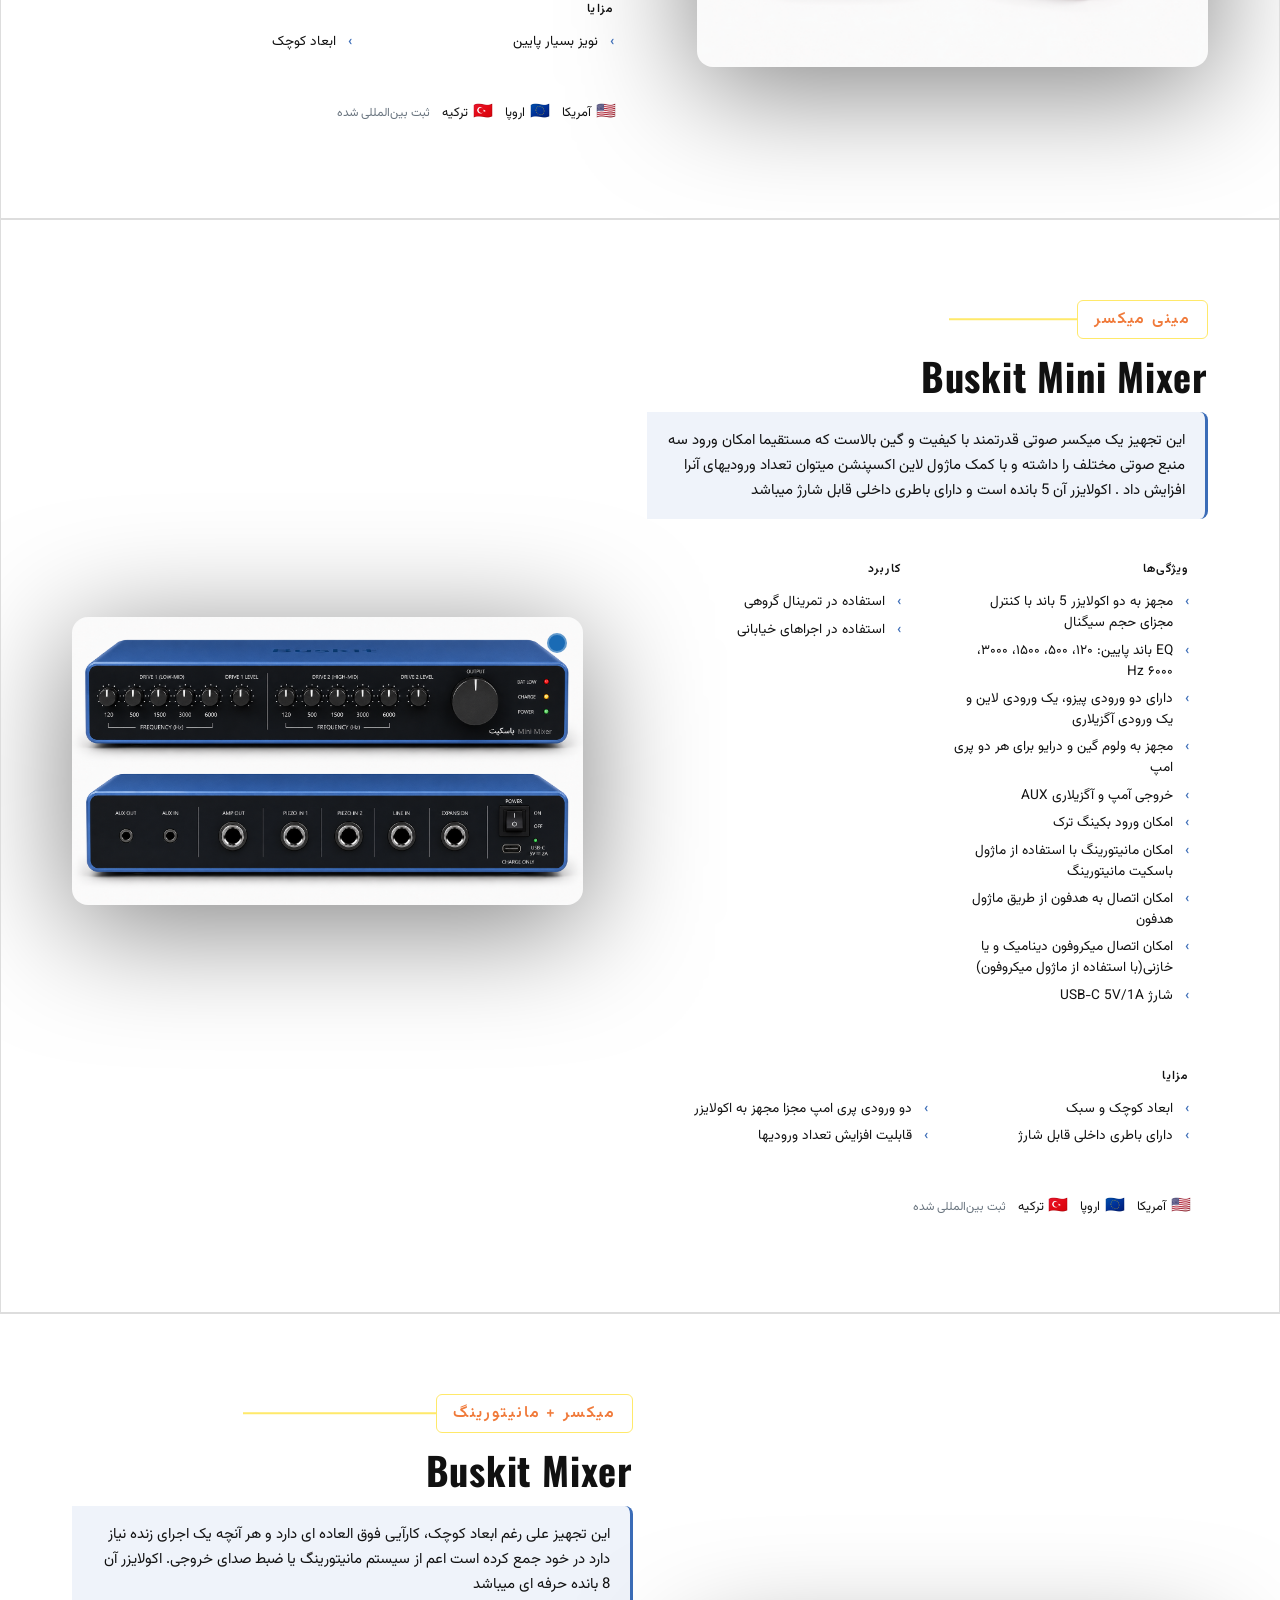
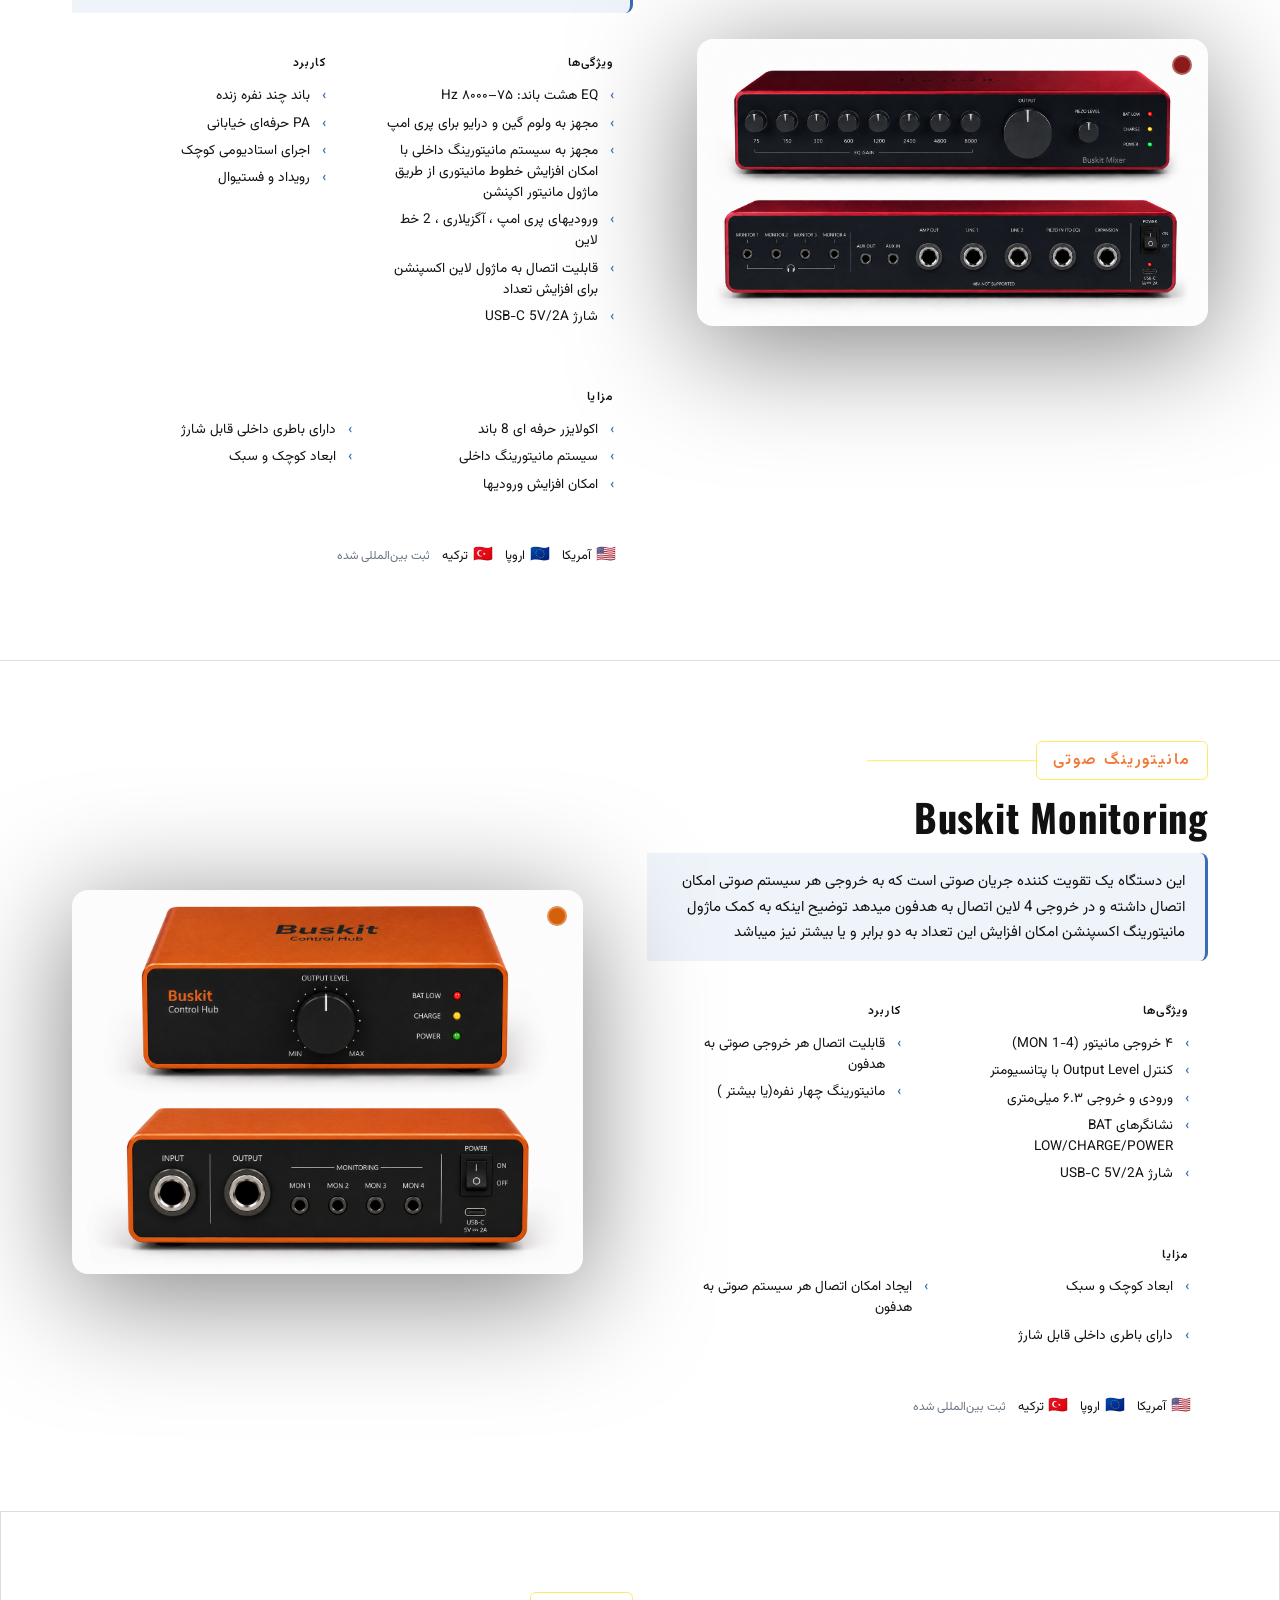
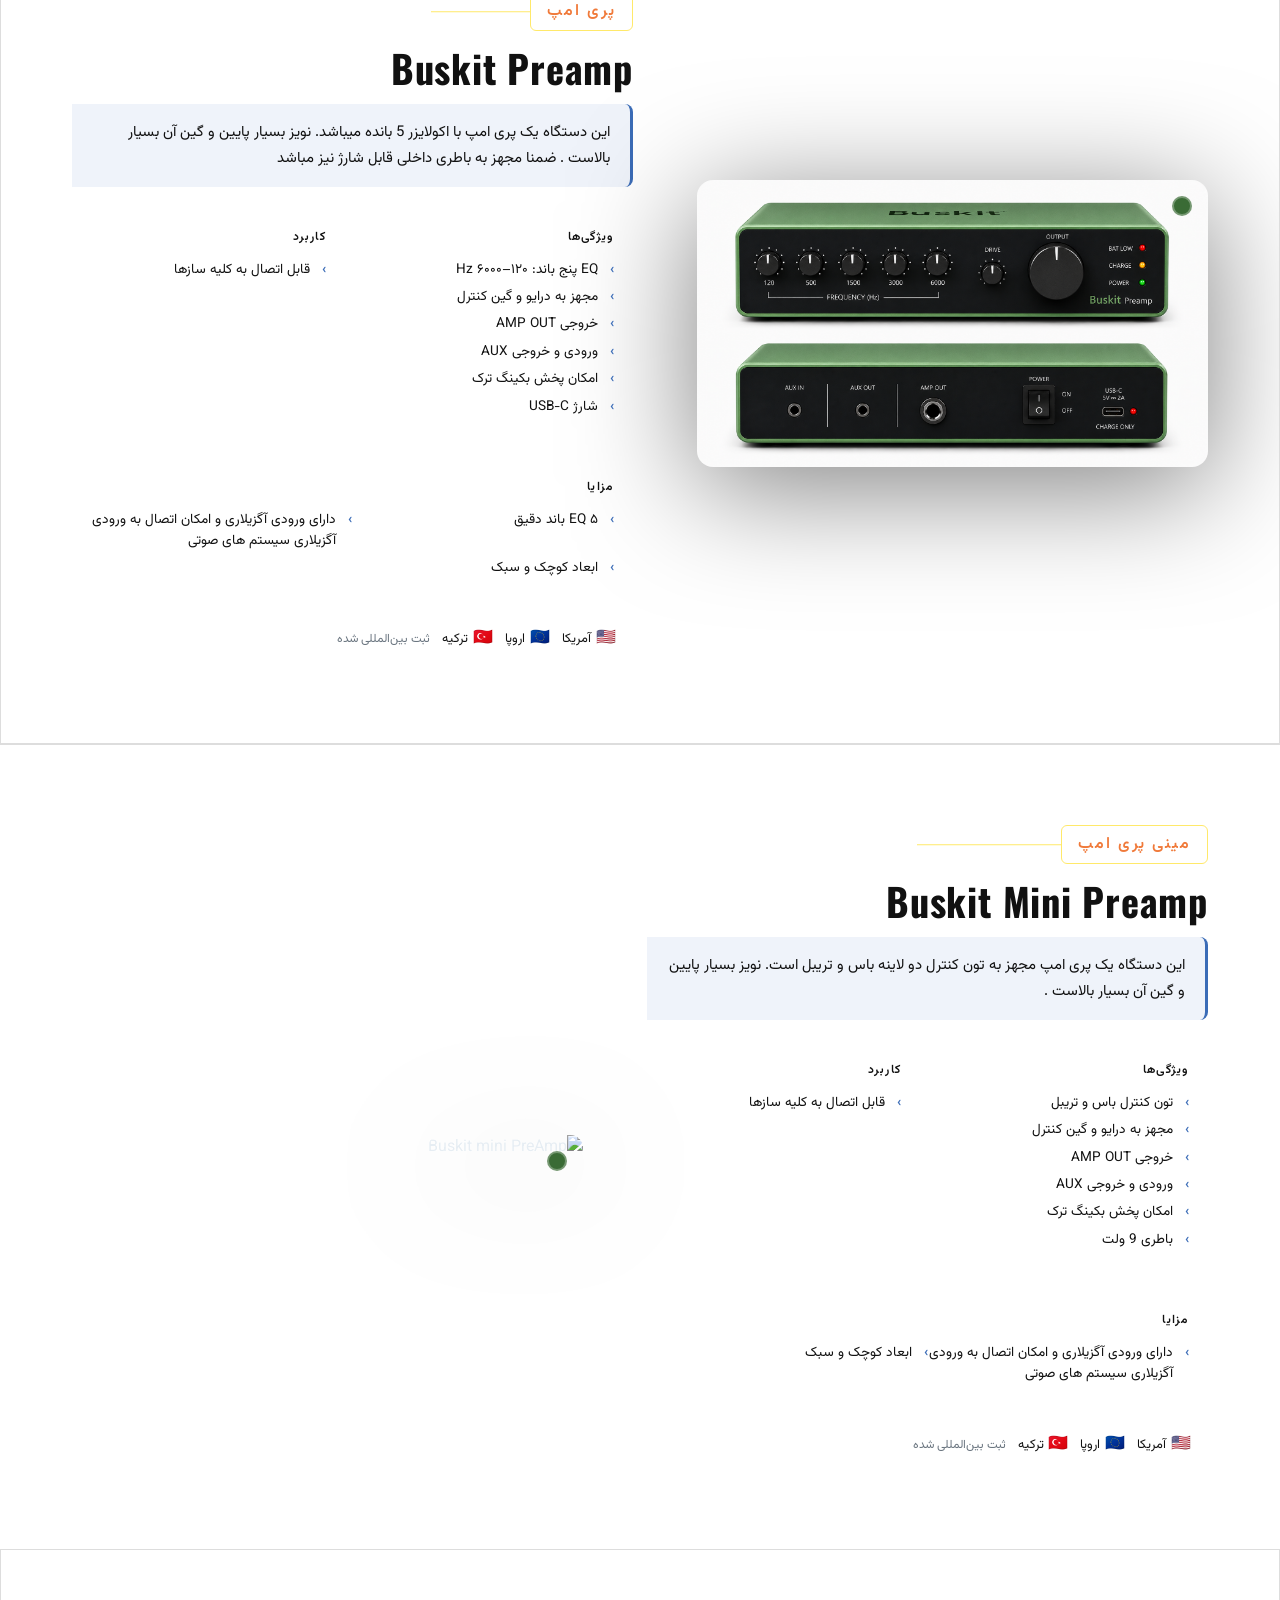
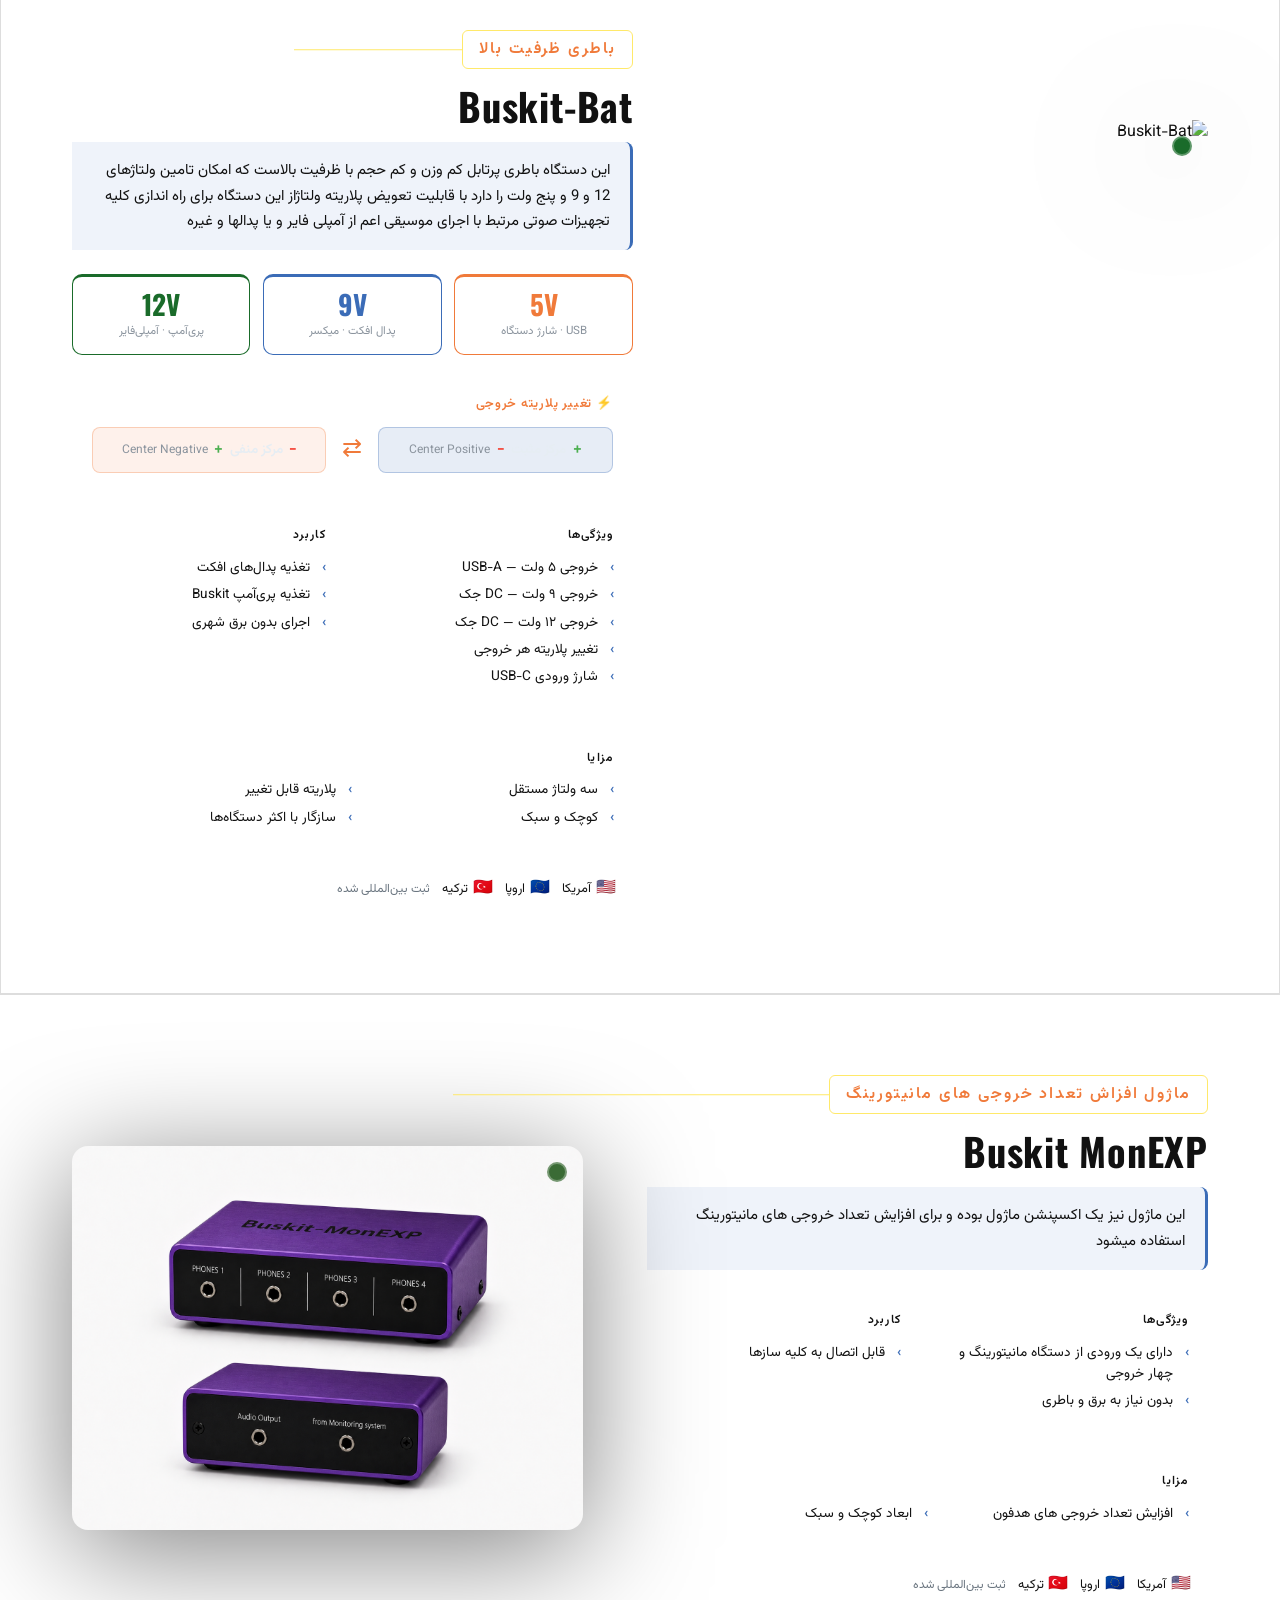
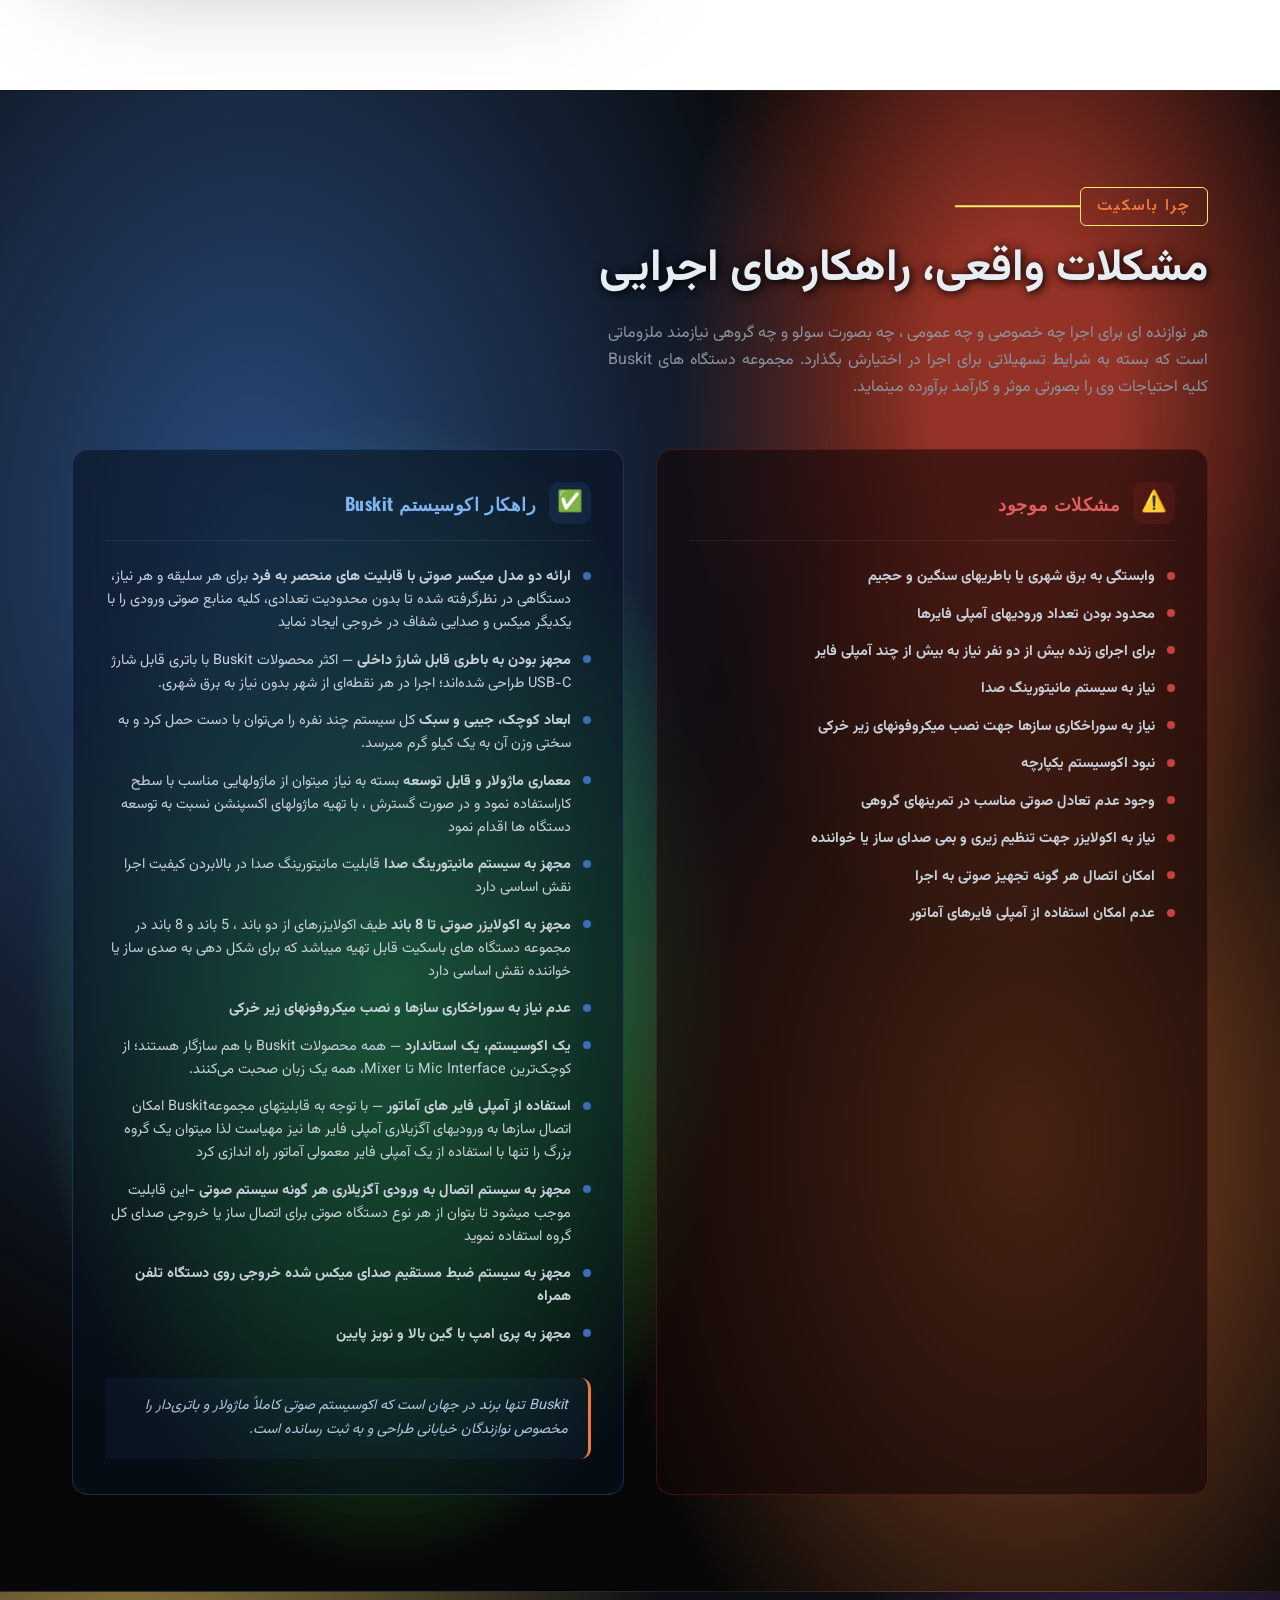
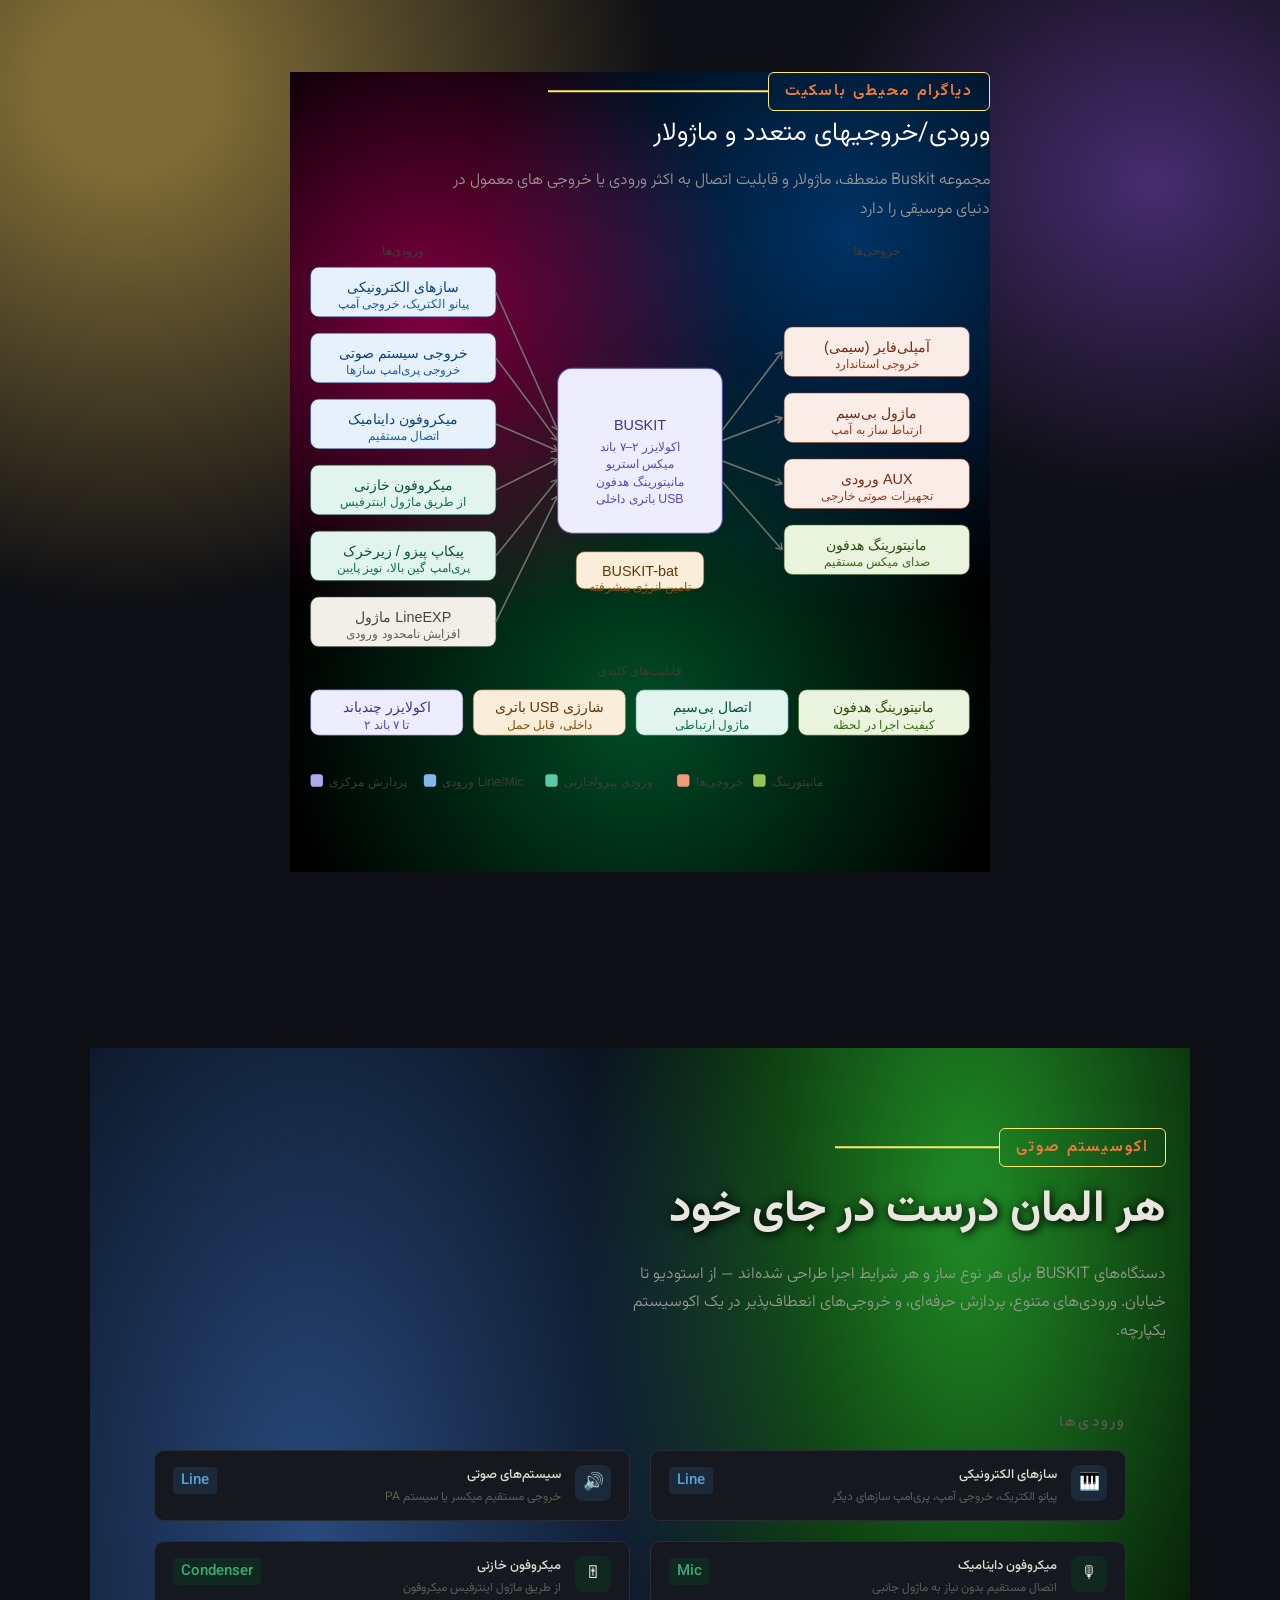
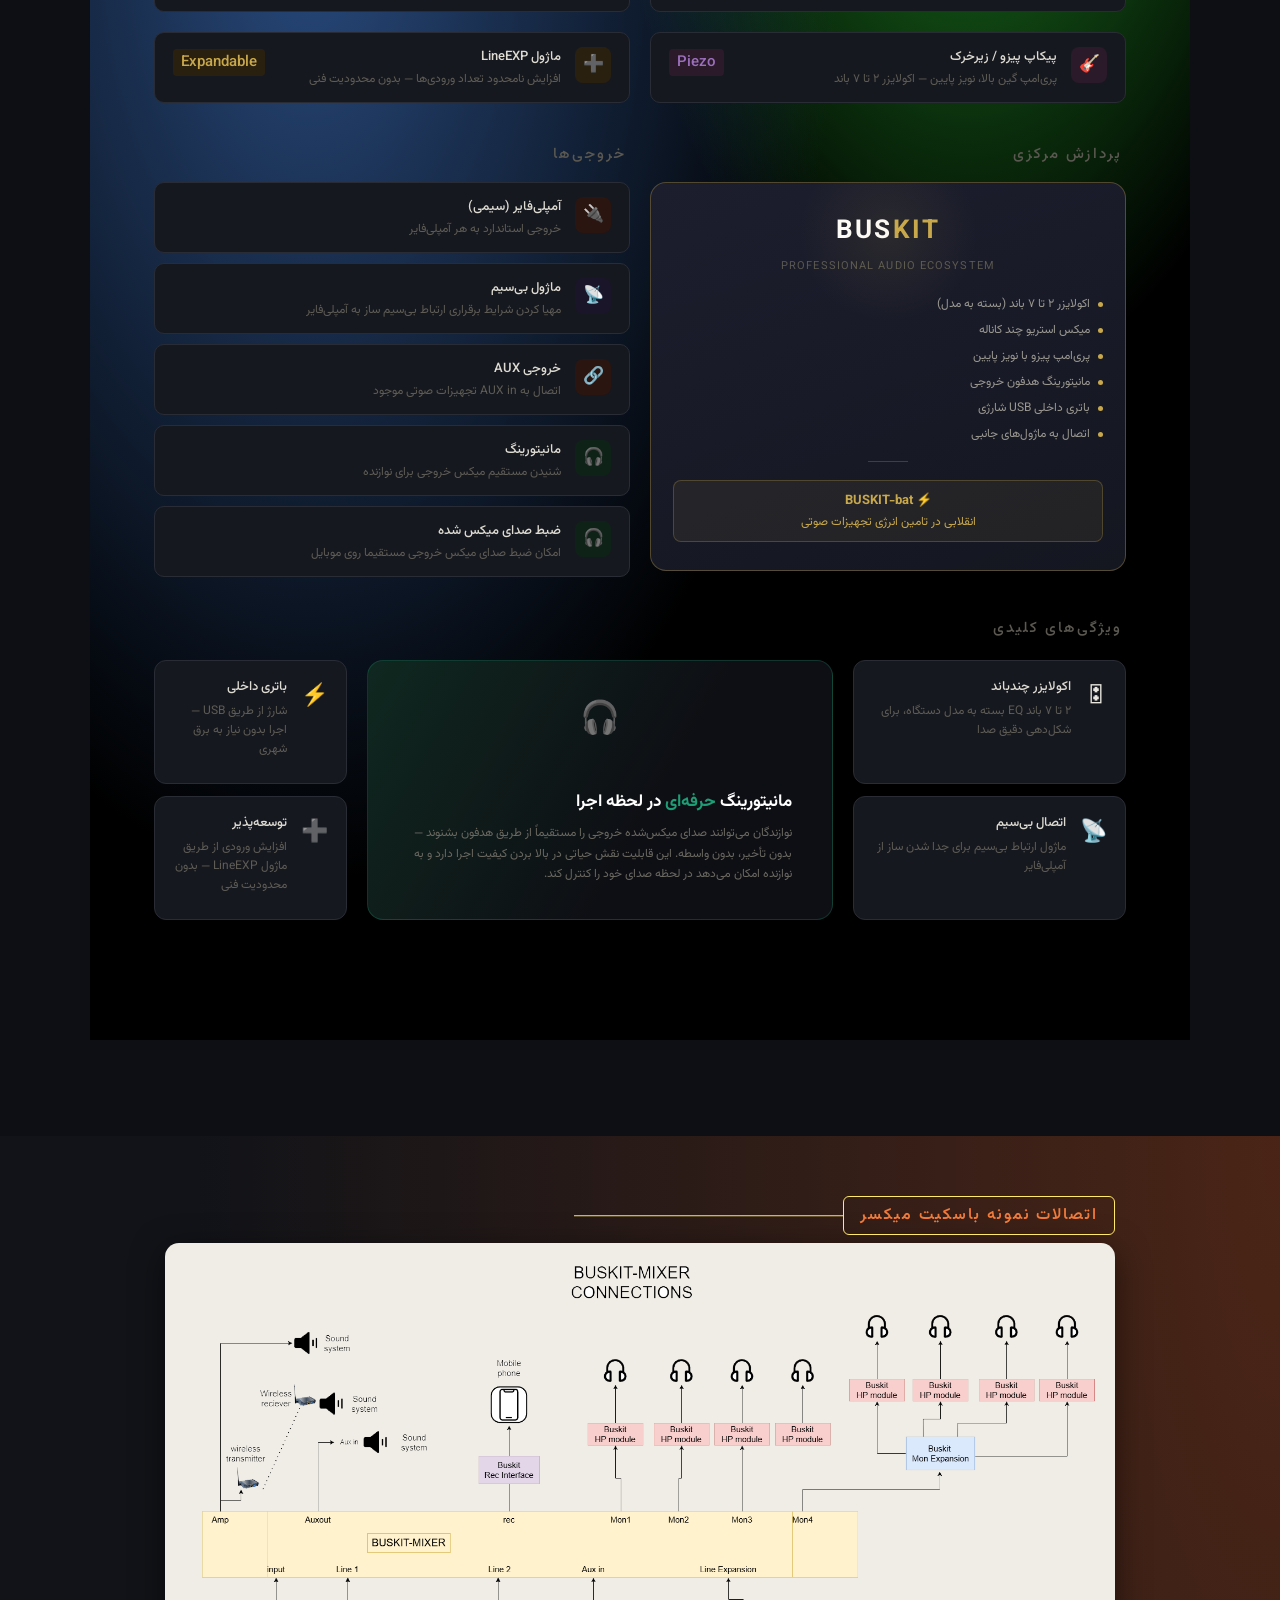
==== commit 87a3f791: "iradat" ====
--- a/index.html
+++ b/index.html
@@ -18,7 +18,10 @@
 
     <style id="marquee-fix">
       @media (min-width: 769px) {
-        .hero { overflow: visible !important; padding-bottom: 140px !important; }
+        .hero {
+          overflow: visible !important;
+          padding-bottom: 140px !important;
+        }
         .product-marquee-container {
           position: absolute !important;
           bottom: 24px !important;
@@ -411,93 +414,93 @@
 
       <!-- 🌟 مارکی محصولات -->
       <div class="product-marquee-container" dir="ltr">
-          <div class="product-marquee-track">
-            <!-- مجموعه اول -->
-            <div class="marquee-item">
-              <img src="Buskit-Go.png" alt="Buskit Go" />
-              <span>tiny PreAmp</span>
-            </div>
-            <div class="marquee-item">
-              <img src="Buskit-HPmodule.png" alt="Headphone Module" />
-              <span>Headphone Module</span>
-            </div>
-            <div class="marquee-item">
-              <img src="Buskit-LineEXP.png" alt="Line EXPansion" />
-              <span>Line EXPansion</span>
-            </div>
-            <div class="marquee-item">
-              <img src="Buskit-MicInterface.png" alt="Mic Interface" />
-              <span>Mic Interface</span>
-            </div>
-            <div class="marquee-item">
-              <img src="Buskit-Mixer.png" alt="Mixer" />
-              <span>Mixer</span>
-            </div>
-            <div class="marquee-item">
-              <img src="Buskit-MiniMixer.png" alt="mini Mixer" />
-              <span>Mini Mixer</span>
-            </div>
-            <div class="marquee-item">
-              <img src="Buskit-MiniPA.png" alt="mini PreAmp" />
-              <span>mini PreAmp</span>
-            </div>
-            <div class="marquee-item">
-              <img src="Buskit-PreAmp.png" alt="Pre Amp" />
-              <span>Pre Amp</span>
-            </div>
-            <div class="marquee-item">
-              <img src="Buskit-Monitoring.png" alt="Monitoring" />
-              <span>Monitoring</span>
-            </div>
-            <div class="marquee-item">
-              <img src="Buskit-bat.png" alt="Battery" />
-              <span>Battery</span>
-            </div>
-
-            <!-- مجموعه دوم برای چرخه بی‌نهایت -->
-            <div class="marquee-item">
-              <img src="Buskit-Go.png" alt="Buskit Go" />
-              <span>Tiny PreAmp</span>
-            </div>
-            <div class="marquee-item">
-              <img src="Buskit-HPmodule.png" alt="Headphone Module" />
-              <span>Headphone Module</span>
-            </div>
-            <div class="marquee-item">
-              <img src="Buskit-LineEXP.png" alt="Line EXPansion" />
-              <span>Line EXPansion</span>
-            </div>
-            <div class="marquee-item">
-              <img src="Buskit-MicInterface.png" alt="Mic Interface" />
-              <span>Mic Interface</span>
-            </div>
-            <div class="marquee-item">
-              <img src="Buskit-Mixer.png" alt="Mixer" />
-              <span>Mixer</span>
-            </div>
-            <div class="marquee-item">
-              <img src="Buskit-MiniMixer.png" alt="mini Mixer" />
-              <span>Mini Mixer</span>
-            </div>
-            <div class="marquee-item">
-              <img src="Buskit-MiniPA.png" alt="mini PreAmp" />
-              <span>mini PreAmp</span>
-            </div>
-            <div class="marquee-item">
-              <img src="Buskit-PreAmp.png" alt="Pre Amp" />
-              <span>Pre Amp</span>
-            </div>
-            <div class="marquee-item">
-              <img src="Buskit-Monitoring.png" alt="Monitoring" />
-              <span>Monitoring</span>
-            </div>
-            <div class="marquee-item">
-              <img src="Buskit-bat.png" alt="Battery" />
-              <span>Battery</span>
-            </div>
+        <div class="product-marquee-track">
+          <!-- مجموعه اول -->
+          <div class="marquee-item">
+            <img src="Buskit-Go.png" alt="Buskit Go" />
+            <span>tiny PreAmp</span>
+          </div>
+          <div class="marquee-item">
+            <img src="Buskit-HPmodule.png" alt="Headphone Module" />
+            <span>Headphone Module</span>
+          </div>
+          <div class="marquee-item">
+            <img src="Buskit-LineEXP.png" alt="Line EXPansion" />
+            <span>Line EXPansion</span>
+          </div>
+          <div class="marquee-item">
+            <img src="Buskit-MicInterface.png" alt="Mic Interface" />
+            <span>Mic Interface</span>
+          </div>
+          <div class="marquee-item">
+            <img src="Buskit-Mixer.png" alt="Mixer" />
+            <span>Mixer</span>
+          </div>
+          <div class="marquee-item">
+            <img src="Buskit-MiniMixer.png" alt="mini Mixer" />
+            <span>Mini Mixer</span>
+          </div>
+          <div class="marquee-item">
+            <img src="Buskit-miniPA.png" alt="mini PreAmp" />
+            <span>mini PreAmp</span>
+          </div>
+          <div class="marquee-item">
+            <img src="Buskit-PreAmp.png" alt="Pre Amp" />
+            <span>Pre Amp</span>
+          </div>
+          <div class="marquee-item">
+            <img src="Buskit-Monitoring.png" alt="Monitoring" />
+            <span>Monitoring</span>
+          </div>
+          <div class="marquee-item">
+            <img src="Buskit-bat.png" alt="Battery" />
+            <span>Battery</span>
+          </div>
+
+          <!-- مجموعه دوم برای چرخه بی‌نهایت -->
+          <div class="marquee-item">
+            <img src="Buskit-Go.png" alt="Buskit Go" />
+            <span>Tiny PreAmp</span>
+          </div>
+          <div class="marquee-item">
+            <img src="Buskit-HPmodule.png" alt="Headphone Module" />
+            <span>Headphone Module</span>
+          </div>
+          <div class="marquee-item">
+            <img src="Buskit-LineEXP.png" alt="Line EXPansion" />
+            <span>Line EXPansion</span>
+          </div>
+          <div class="marquee-item">
+            <img src="Buskit-MicInterface.png" alt="Mic Interface" />
+            <span>Mic Interface</span>
+          </div>
+          <div class="marquee-item">
+            <img src="Buskit-Mixer.png" alt="Mixer" />
+            <span>Mixer</span>
+          </div>
+          <div class="marquee-item">
+            <img src="Buskit-MiniMixer.png" alt="mini Mixer" />
+            <span>Mini Mixer</span>
+          </div>
+          <div class="marquee-item">
+            <img src="Buskit-miniPA.png" alt="mini PreAmp" />
+            <span>mini PreAmp</span>
+          </div>
+          <div class="marquee-item">
+            <img src="Buskit-PreAmp.png" alt="Pre Amp" />
+            <span>Pre Amp</span>
+          </div>
+          <div class="marquee-item">
+            <img src="Buskit-Monitoring.png" alt="Monitoring" />
+            <span>Monitoring</span>
+          </div>
+          <div class="marquee-item">
+            <img src="Buskit-bat.png" alt="Battery" />
+            <span>Battery</span>
           </div>
         </div>
-        <!-- marquee -->
+      </div>
+      <!-- marquee -->
     </section>
 
     <!----------------------------- درباره من ------------------>
@@ -2927,9 +2930,11 @@
           overlay.classList.remove("open");
           document.body.classList.remove("nav-open");
           // بستن همه dropdown های باز
-          document.querySelectorAll(".nav-links .has-dropdown.open").forEach(function (el) {
-            el.classList.remove("open");
-          });
+          document
+            .querySelectorAll(".nav-links .has-dropdown.open")
+            .forEach(function (el) {
+              el.classList.remove("open");
+            });
         }
 
         // همبرگر
@@ -2950,48 +2955,59 @@
         });
 
         // dropdown سطح اول در موبایل
-        document.querySelectorAll(".nav-links > li.has-dropdown > a").forEach(function (link) {
-          link.addEventListener("click", function (e) {
-            if (window.innerWidth >= 992) return;
-            e.preventDefault();
-            var li = this.parentElement;
-            var isOpen = li.classList.contains("open");
-            document.querySelectorAll(".nav-links > li.has-dropdown.open").forEach(function (el) {
-              el.classList.remove("open");
+        document
+          .querySelectorAll(".nav-links > li.has-dropdown > a")
+          .forEach(function (link) {
+            link.addEventListener("click", function (e) {
+              if (window.innerWidth >= 992) return;
+              e.preventDefault();
+              var li = this.parentElement;
+              var isOpen = li.classList.contains("open");
+              document
+                .querySelectorAll(".nav-links > li.has-dropdown.open")
+                .forEach(function (el) {
+                  el.classList.remove("open");
+                });
+              if (!isOpen) li.classList.add("open");
             });
-            if (!isOpen) li.classList.add("open");
           });
-        });
 
         // dropdown سطح دوم در موبایل
-        document.querySelectorAll(".dropdown-menu li.has-dropdown > a").forEach(function (link) {
-          link.addEventListener("click", function (e) {
-            if (window.innerWidth >= 992) return;
-            e.preventDefault();
-            var li = this.parentElement;
-            var isOpen = li.classList.contains("open");
-            document.querySelectorAll(".dropdown-menu li.has-dropdown.open").forEach(function (el) {
-              el.classList.remove("open");
+        document
+          .querySelectorAll(".dropdown-menu li.has-dropdown > a")
+          .forEach(function (link) {
+            link.addEventListener("click", function (e) {
+              if (window.innerWidth >= 992) return;
+              e.preventDefault();
+              var li = this.parentElement;
+              var isOpen = li.classList.contains("open");
+              document
+                .querySelectorAll(".dropdown-menu li.has-dropdown.open")
+                .forEach(function (el) {
+                  el.classList.remove("open");
+                });
+              if (!isOpen) li.classList.add("open");
             });
-            if (!isOpen) li.classList.add("open");
           });
-        });
 
         // بستن منو بعد از کلیک روی لینک نهایی + اسکرول نرم
-        document.querySelectorAll('.nav-links a[href^="#"]').forEach(function (link) {
-          link.addEventListener("click", function (e) {
-            var targetId = this.getAttribute("href");
-            var targetEl = document.querySelector(targetId);
-            if (targetEl) {
-              e.preventDefault();
-              closeMenu();
-              setTimeout(function () {
-                var pos = targetEl.getBoundingClientRect().top + window.scrollY - 75;
-                window.scrollTo({ top: pos, behavior: "smooth" });
-              }, 300);
-            }
+        document
+          .querySelectorAll('.nav-links a[href^="#"]')
+          .forEach(function (link) {
+            link.addEventListener("click", function (e) {
+              var targetId = this.getAttribute("href");
+              var targetEl = document.querySelector(targetId);
+              if (targetEl) {
+                e.preventDefault();
+                closeMenu();
+                setTimeout(function () {
+                  var pos =
+                    targetEl.getBoundingClientRect().top + window.scrollY - 75;
+                  window.scrollTo({ top: pos, behavior: "smooth" });
+                }, 300);
+              }
+            });
           });
-        });
       });
     </script>
   </body>
--- a/style/mobile.css
+++ b/style/mobile.css
@@ -299,16 +299,43 @@
     grid-row: auto !important;
   }
 
-  /* --- دیاگرام اتصالات: اسکرول افقی --- */
+  /* --- بخش «در یک نگاه»: اسکرول افقی برای دیاگرام بزرگ --- */
+  /* html باید overflow-x را آزاد بگذارد؛ فقط روی body قفل می‌ماند */
+  html {
+    overflow-x: unset !important;
+  }
+  #look {
+    overflow-x: auto !important;
+    -webkit-overflow-scrolling: touch !important;
+    padding-left: 0 !important;
+    padding-right: 0 !important;
+  }
+  #look .bk-container {
+    overflow-x: auto !important;
+    -webkit-overflow-scrolling: touch !important;
+    padding: 24px 16px !important;
+    width: max-content !important;
+    min-width: 100% !important;
+  }
+  #look .diagram {
+    /* عکس دیاگرام را بدون فشرده‌سازی نگه دار تا اسکرول بشه */
+    max-width: none !important;
+    width: auto !important;
+  }
+
+  /* --- شمایی از اتصالات: همه عکس‌ها نصف --- */
   .con-container {
     padding: 40px 16px !important;
-    overflow-x: auto !important;
-    -webkit-overflow-scrolling: touch !important;
-  }
+    overflow-x: hidden !important;
+  }
+  /* عکس‌هایی که inline style="width: 950px" دارند → نصف = 475px */
   .con-container img.diagram {
-    min-width: 580px !important;
-    width: auto !important;
-    max-width: none !important;
+    width: 50% !important;
+    min-width: unset !important;
+    max-width: 100% !important;
+    height: auto !important;
+    margin-left: auto !important;
+    margin-right: auto !important;
   }
 
   /* --- تماس --- */
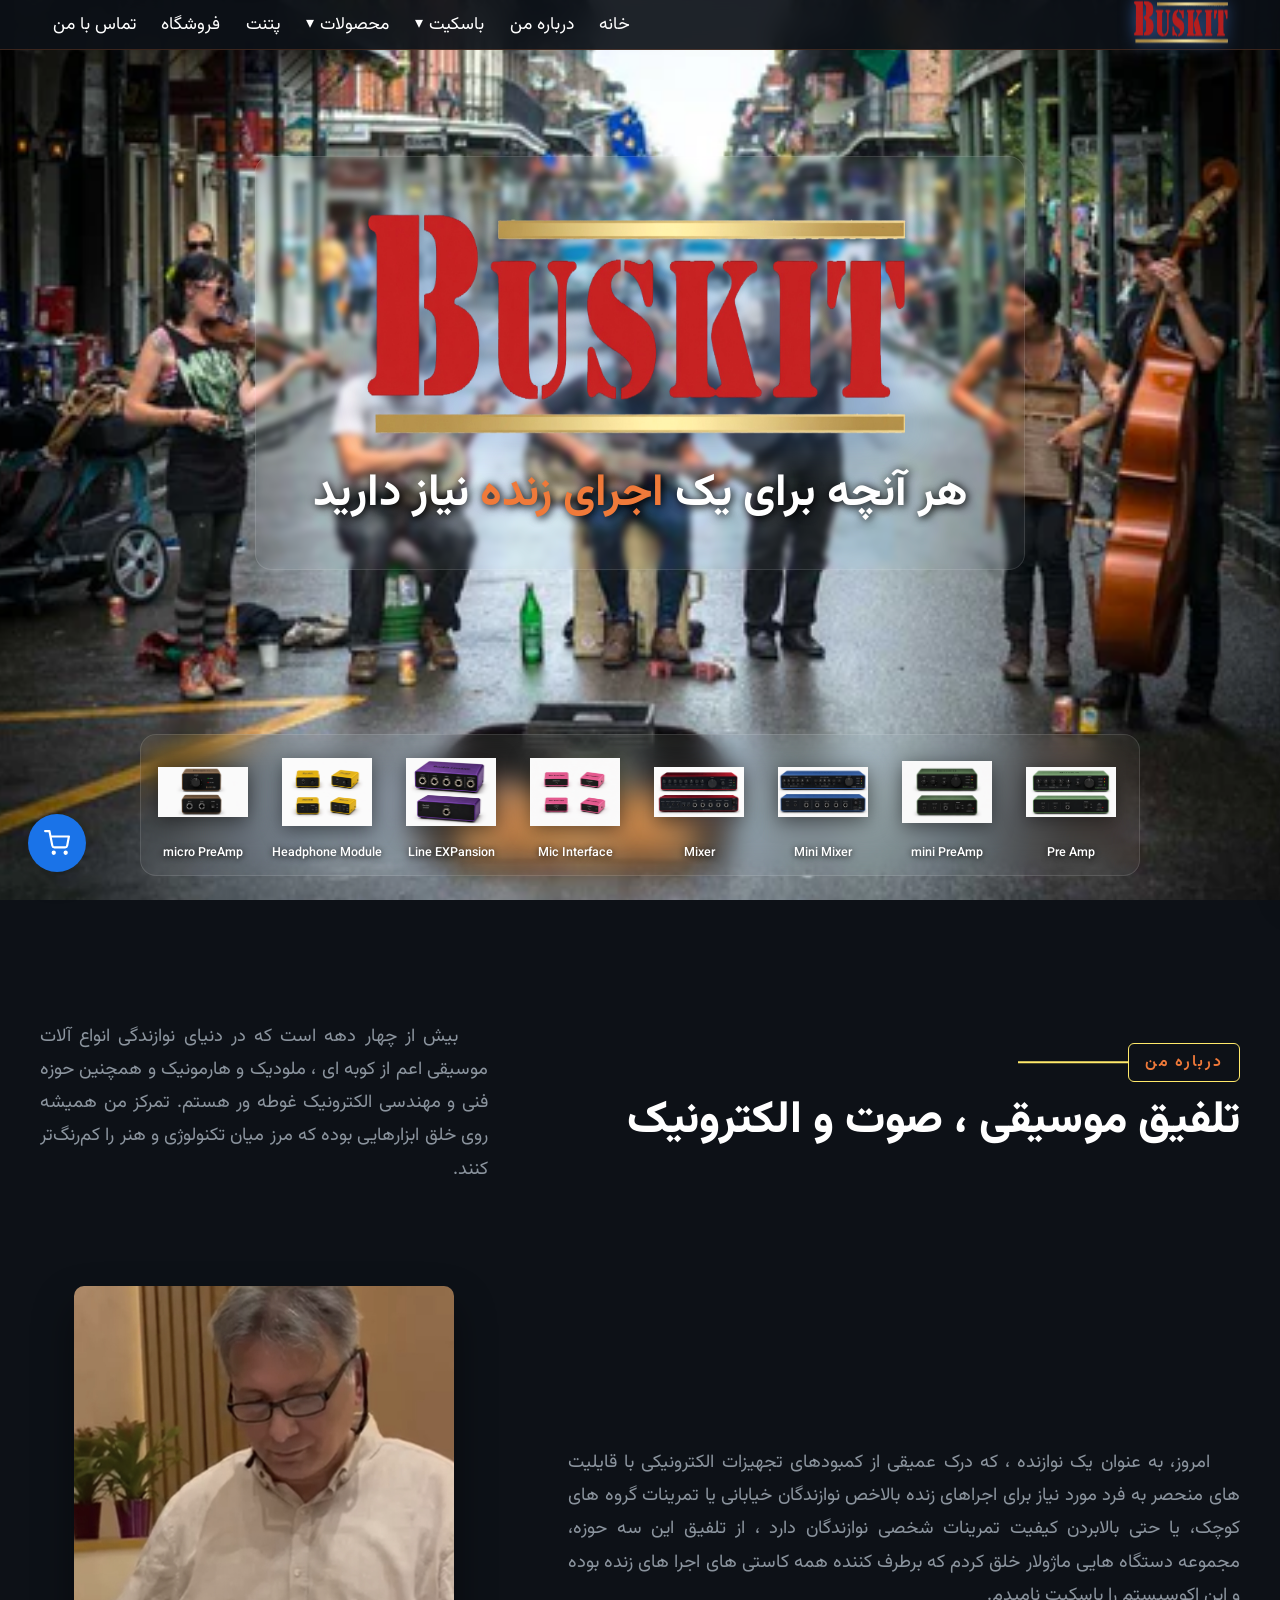
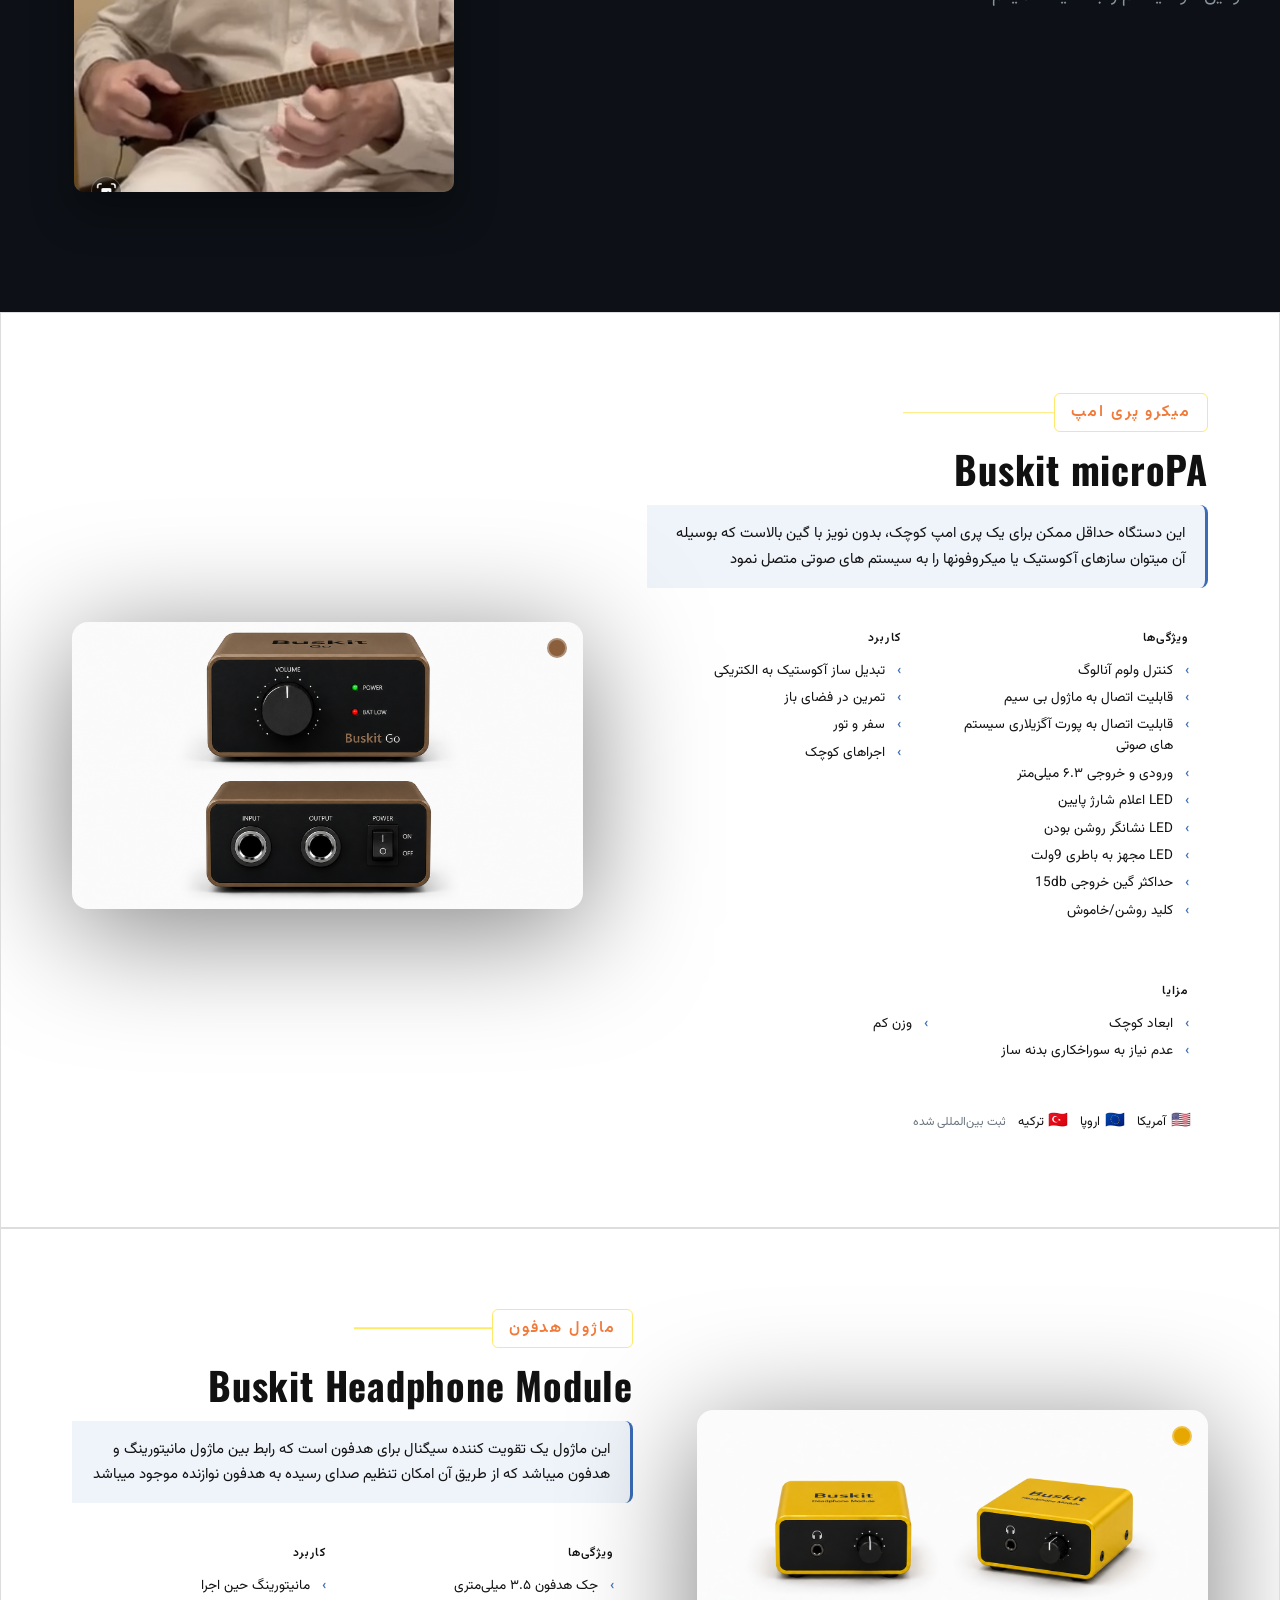
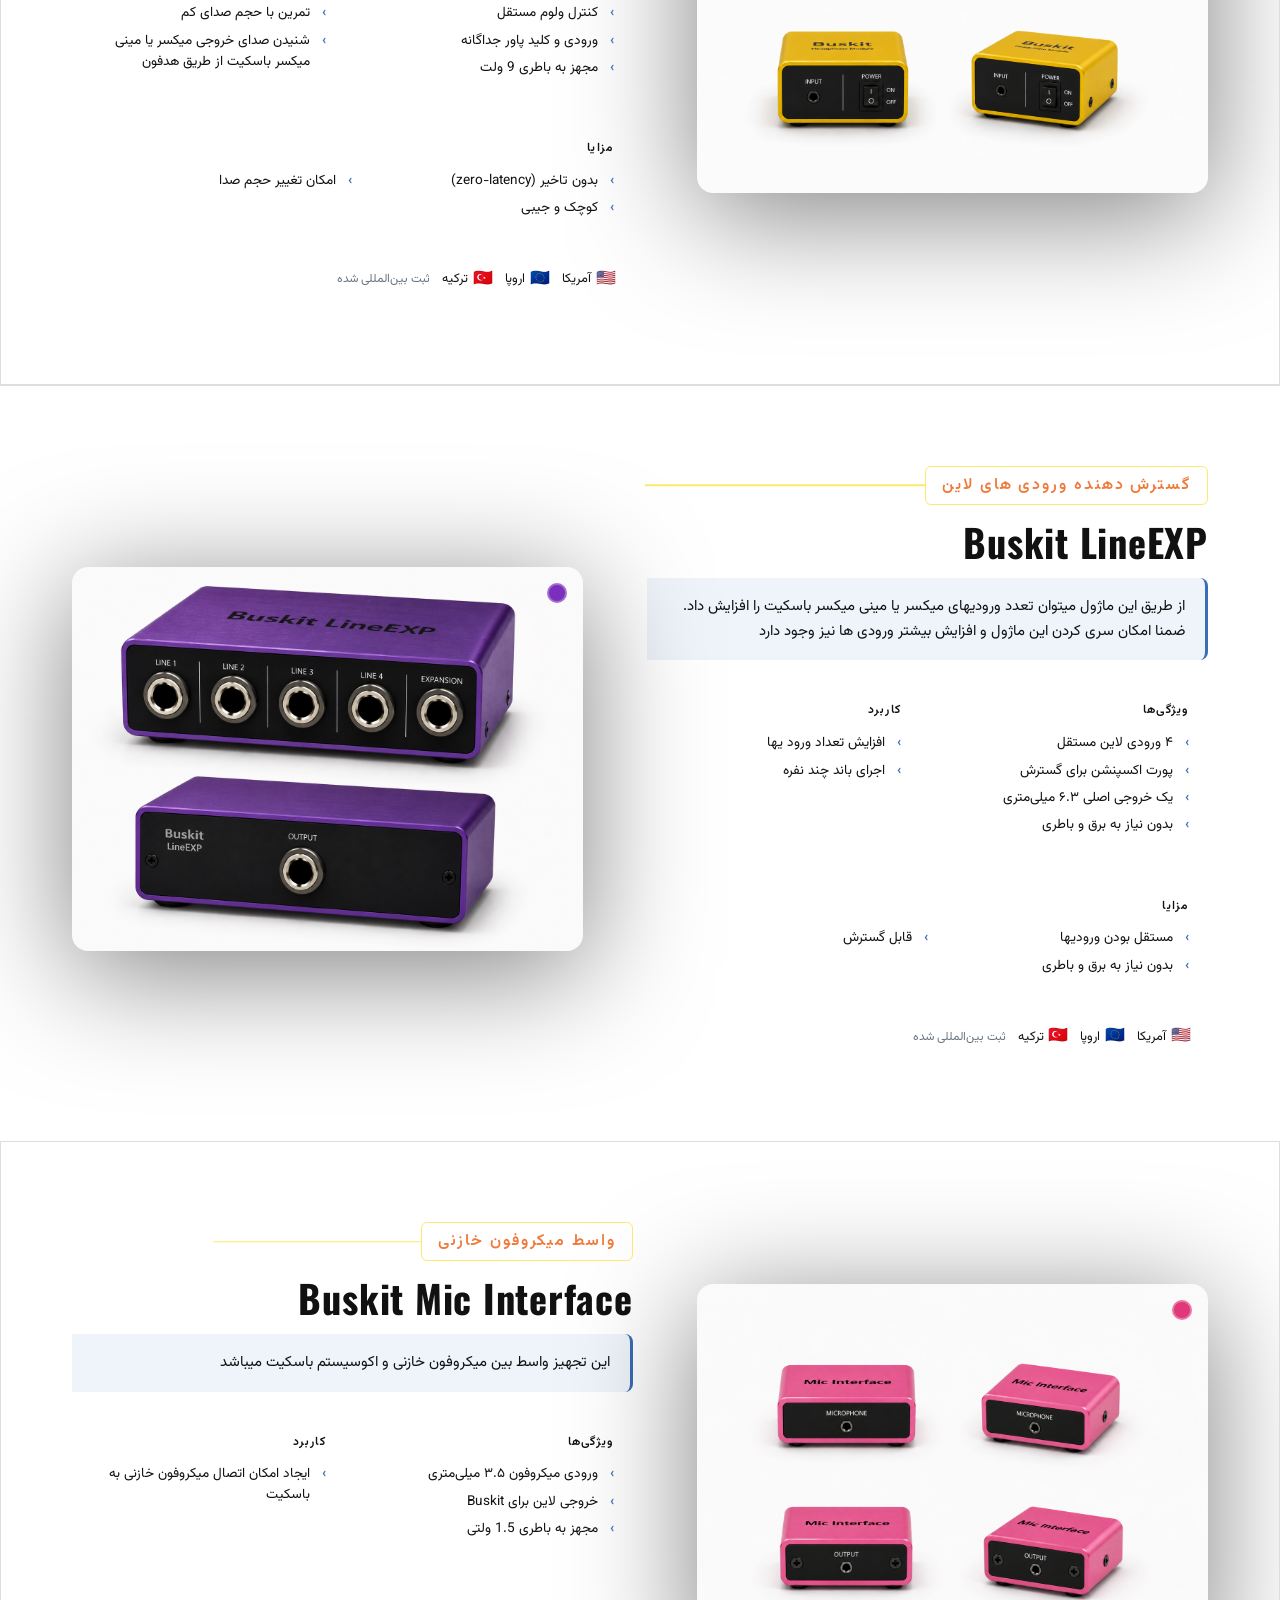
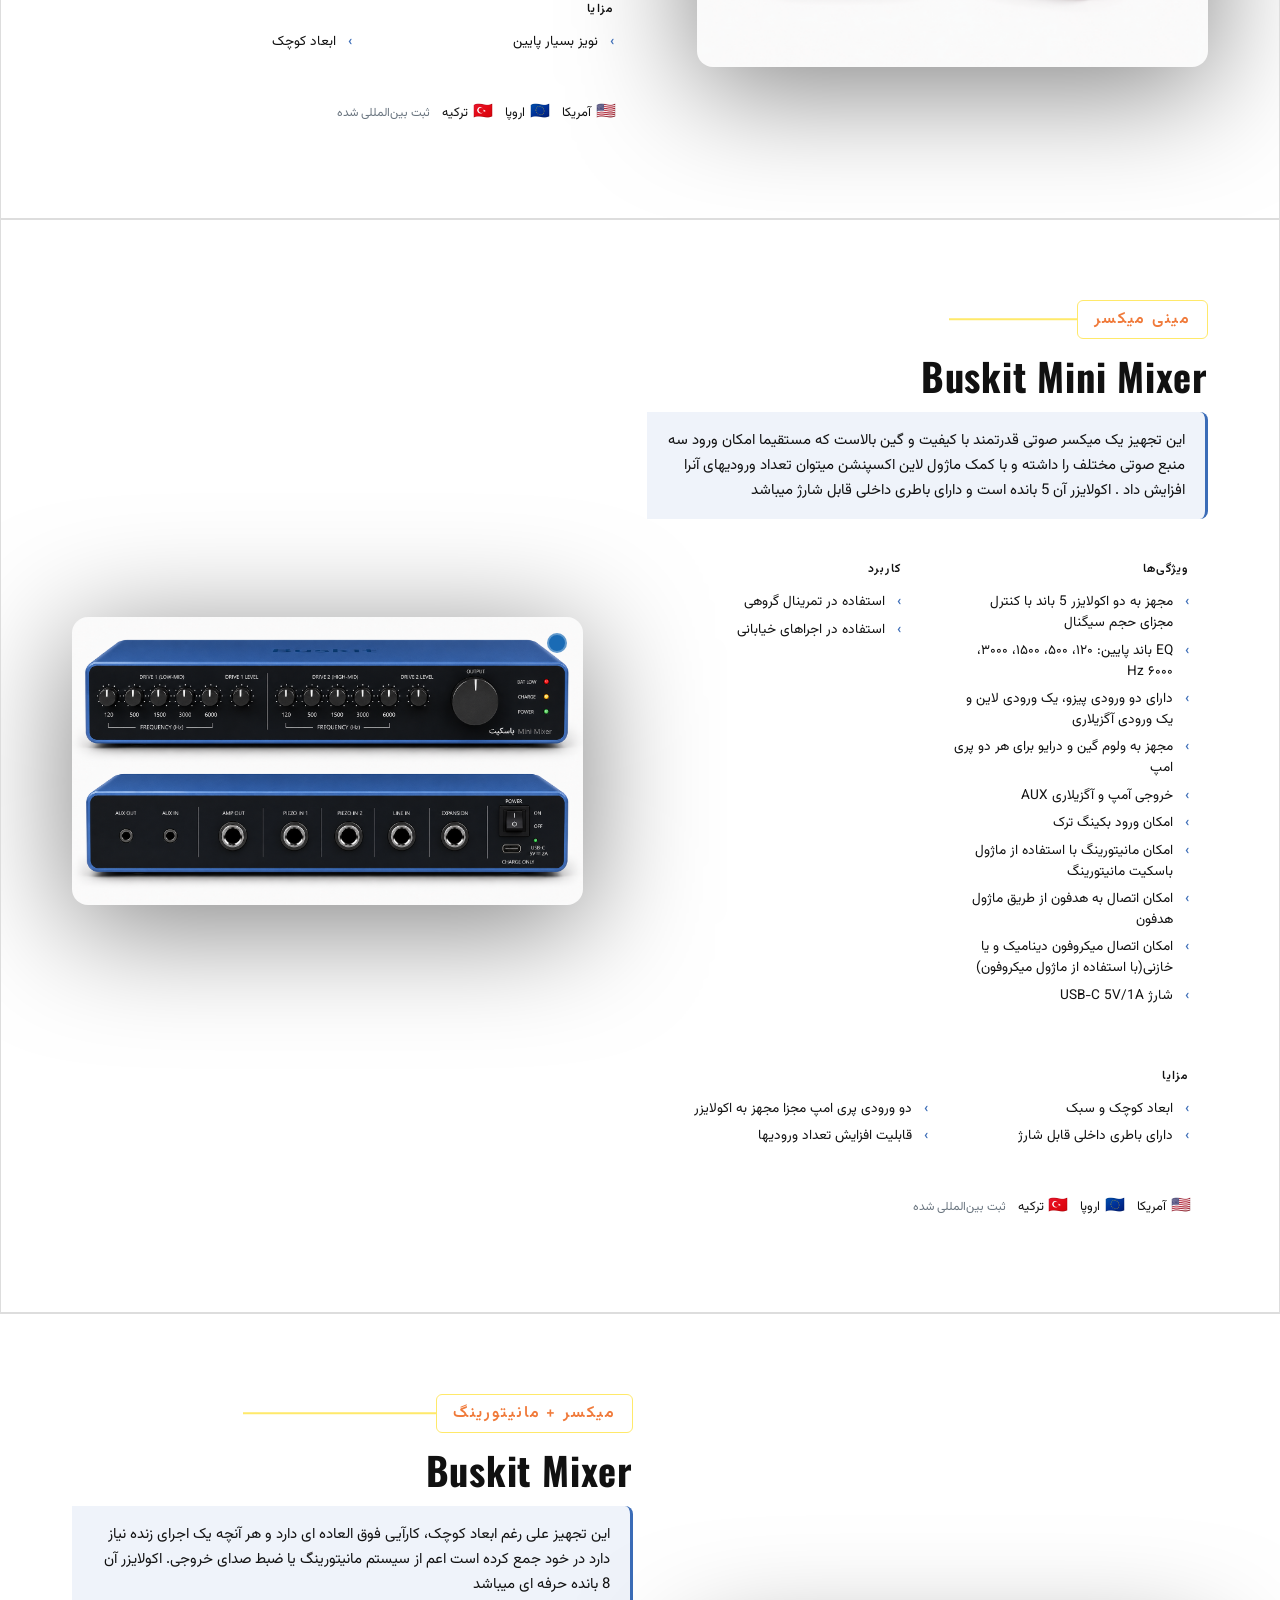
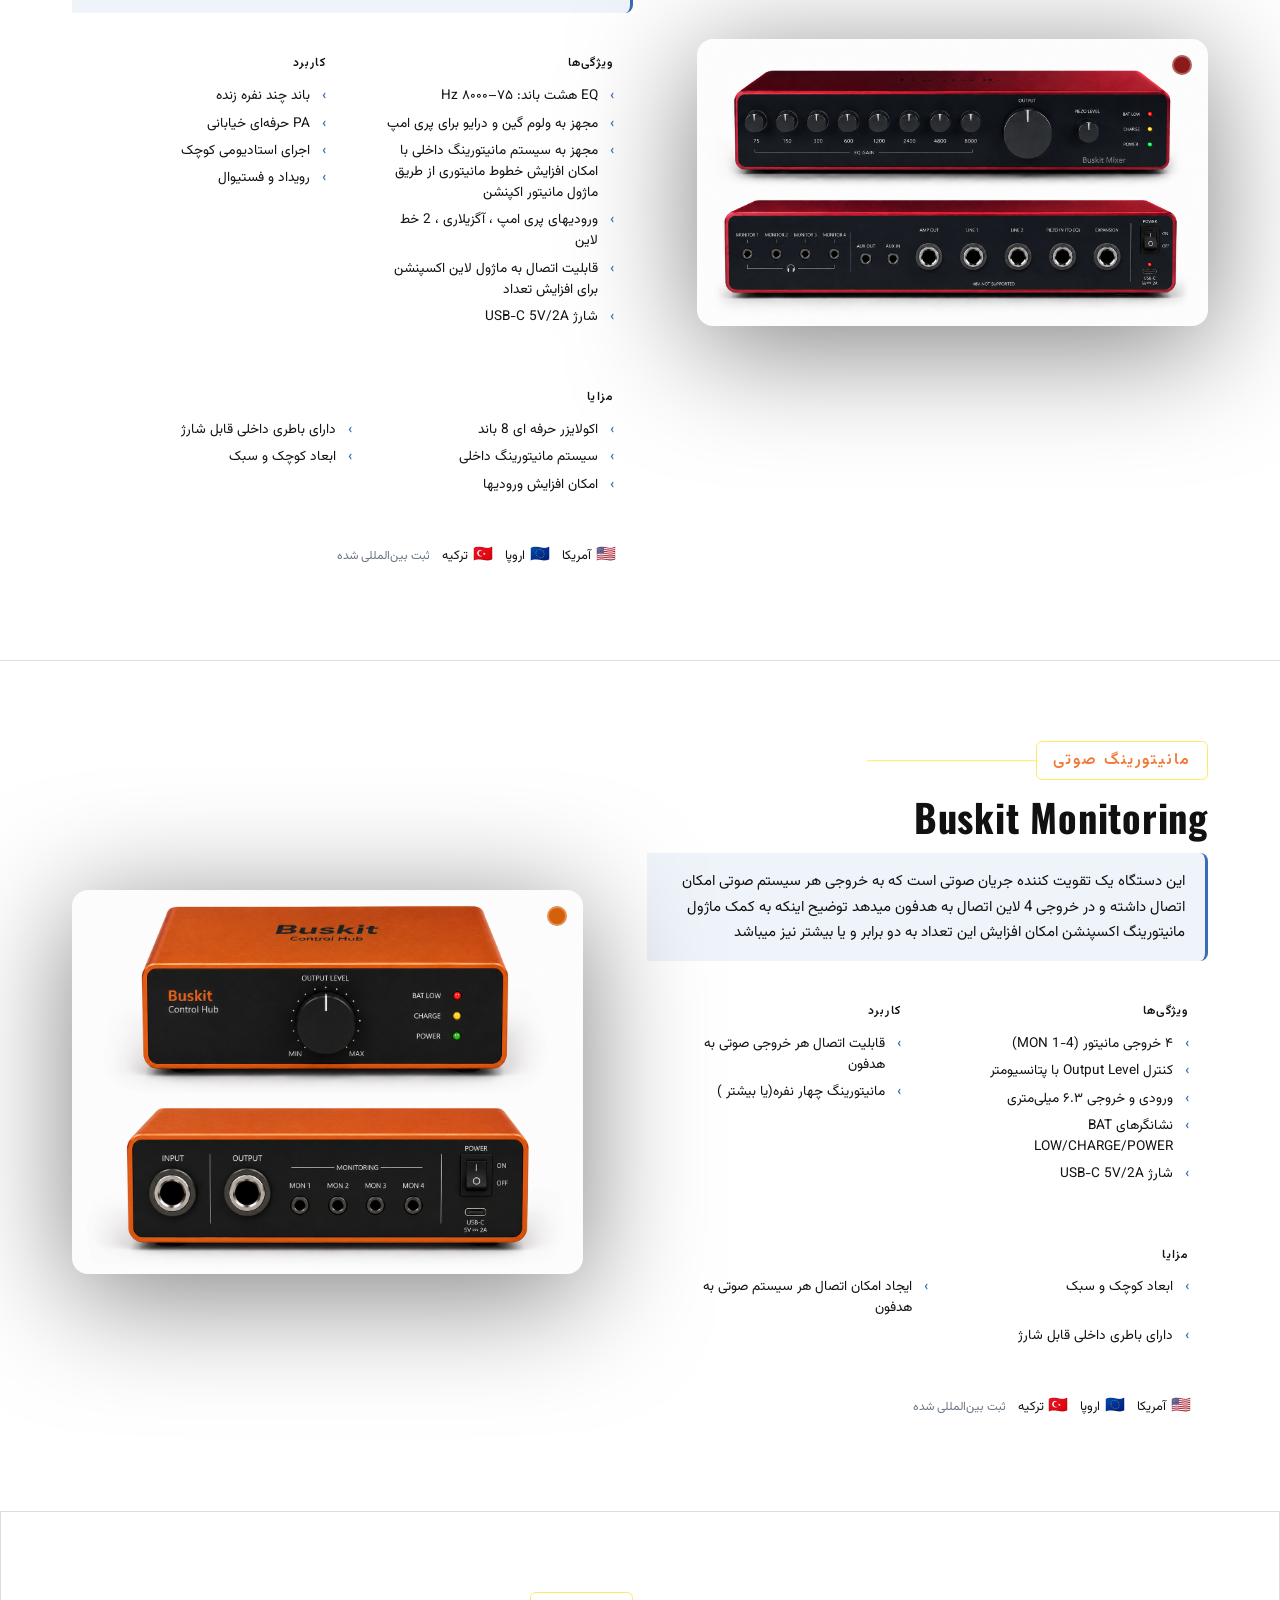
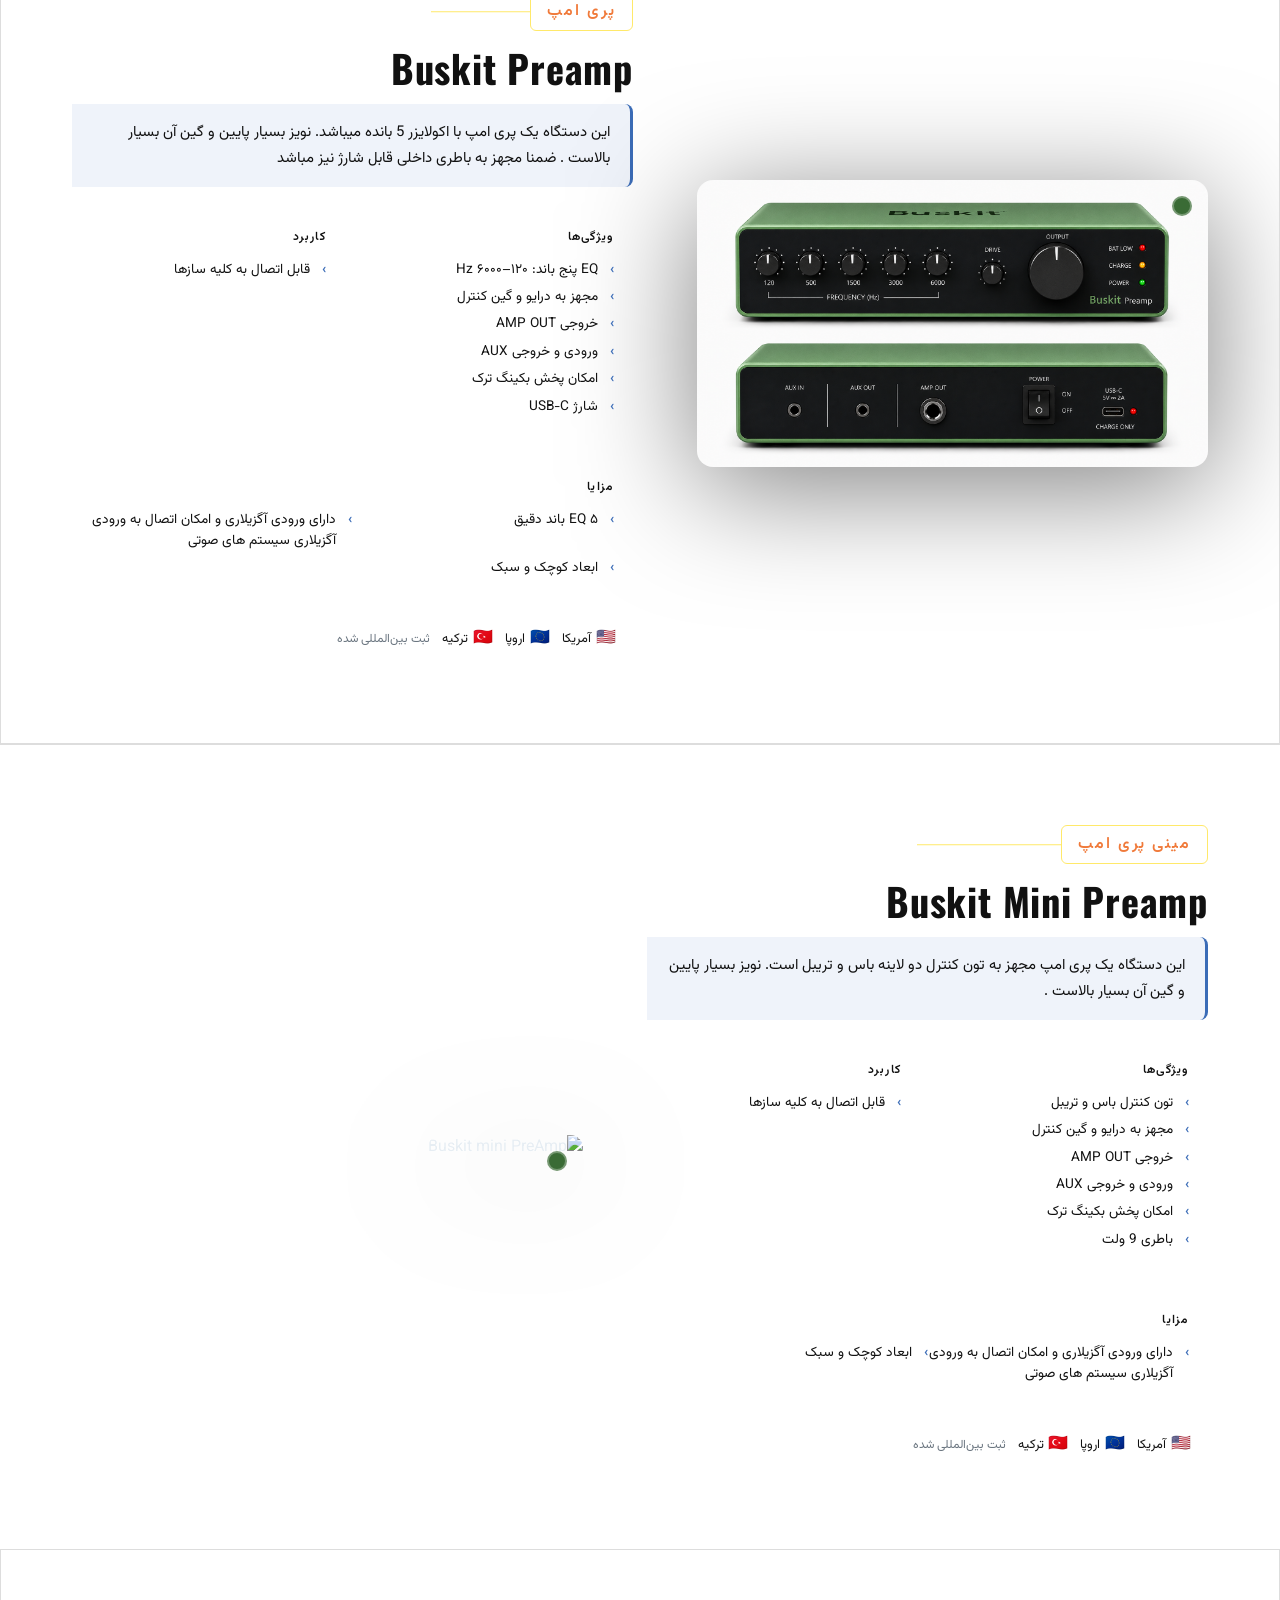
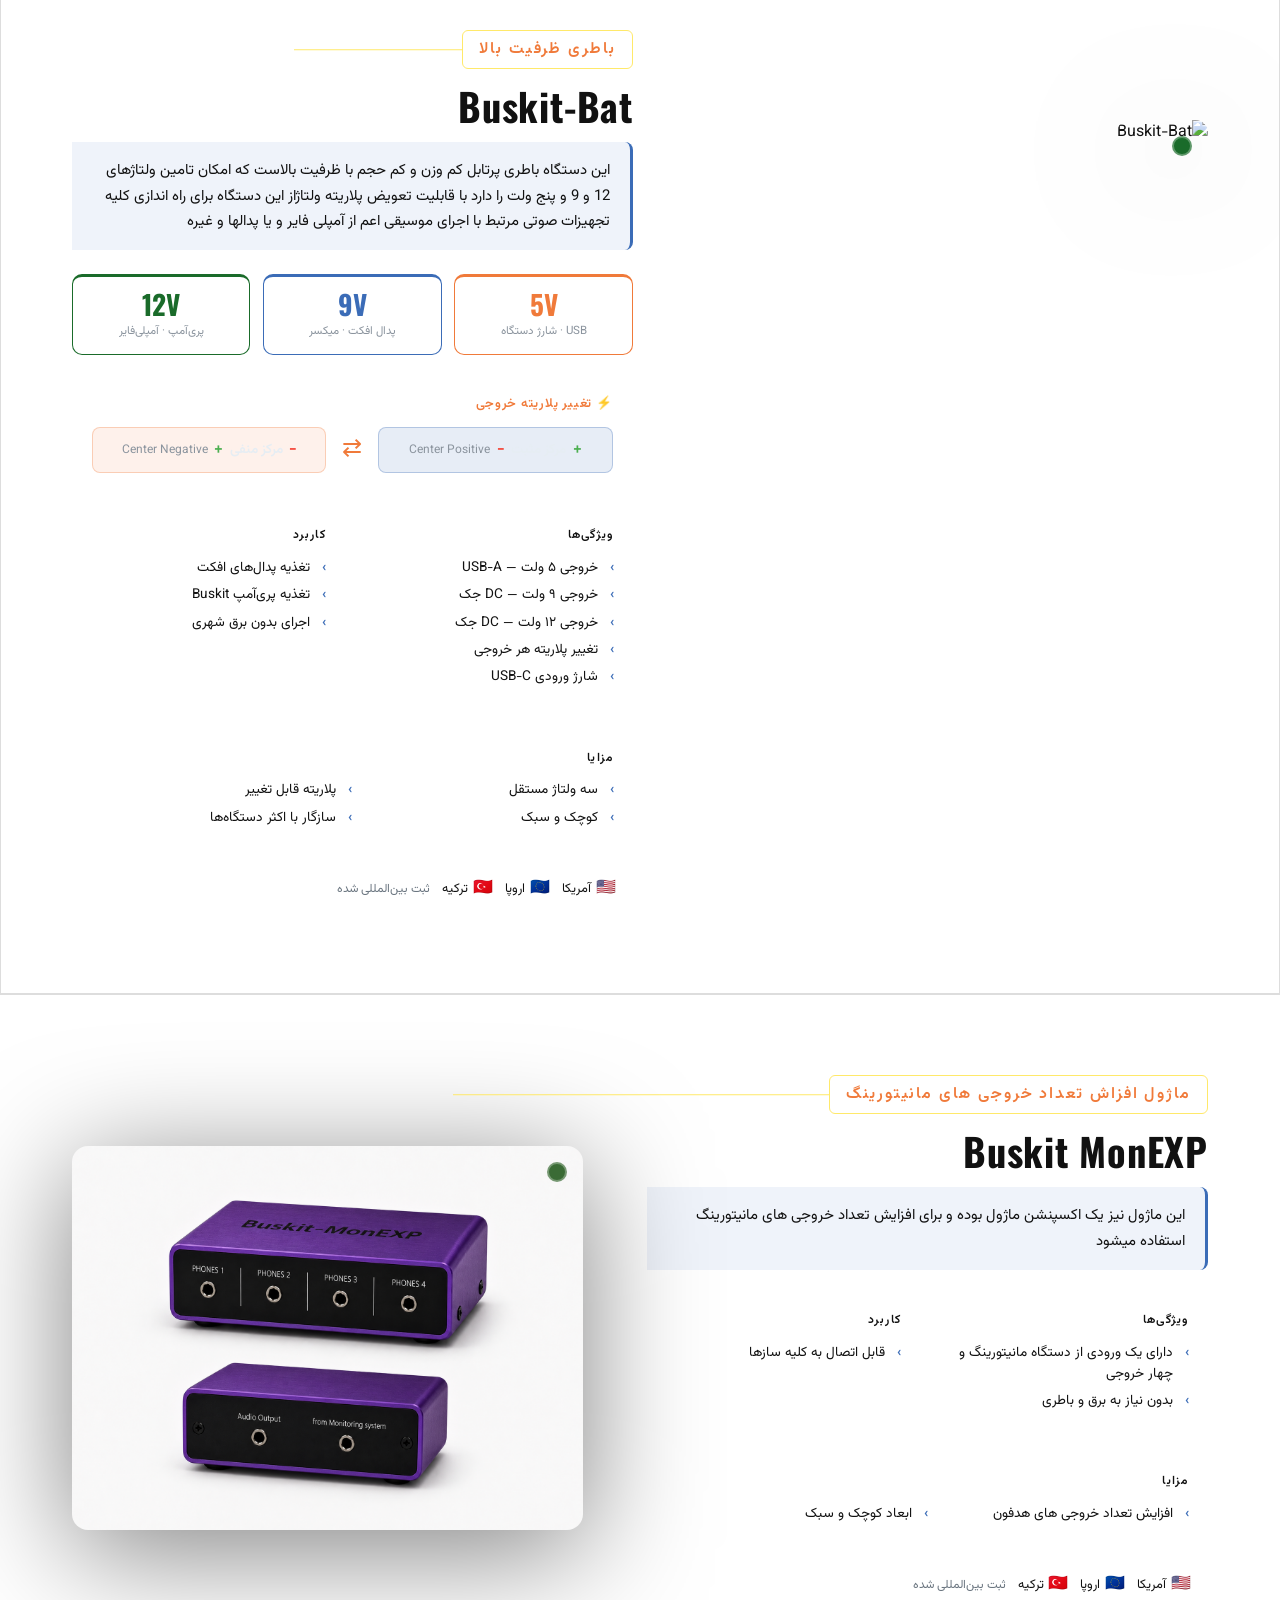
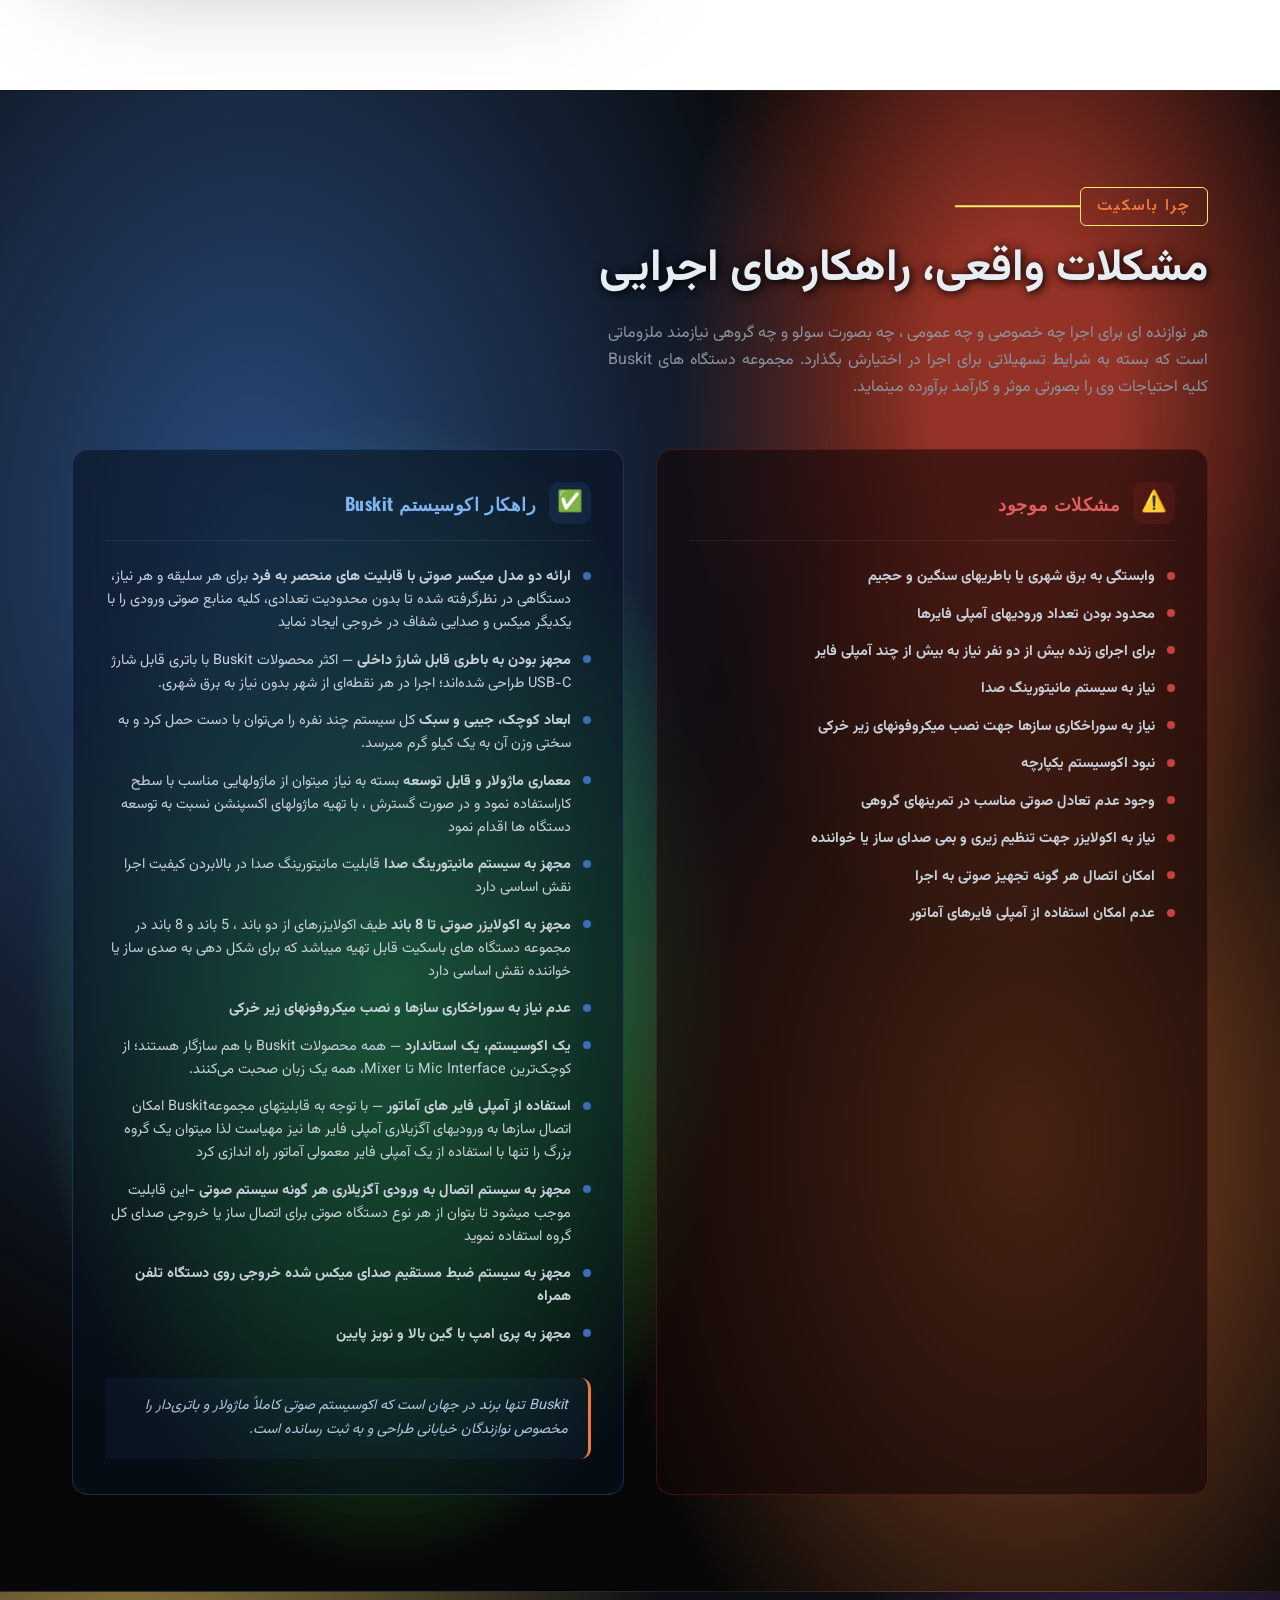
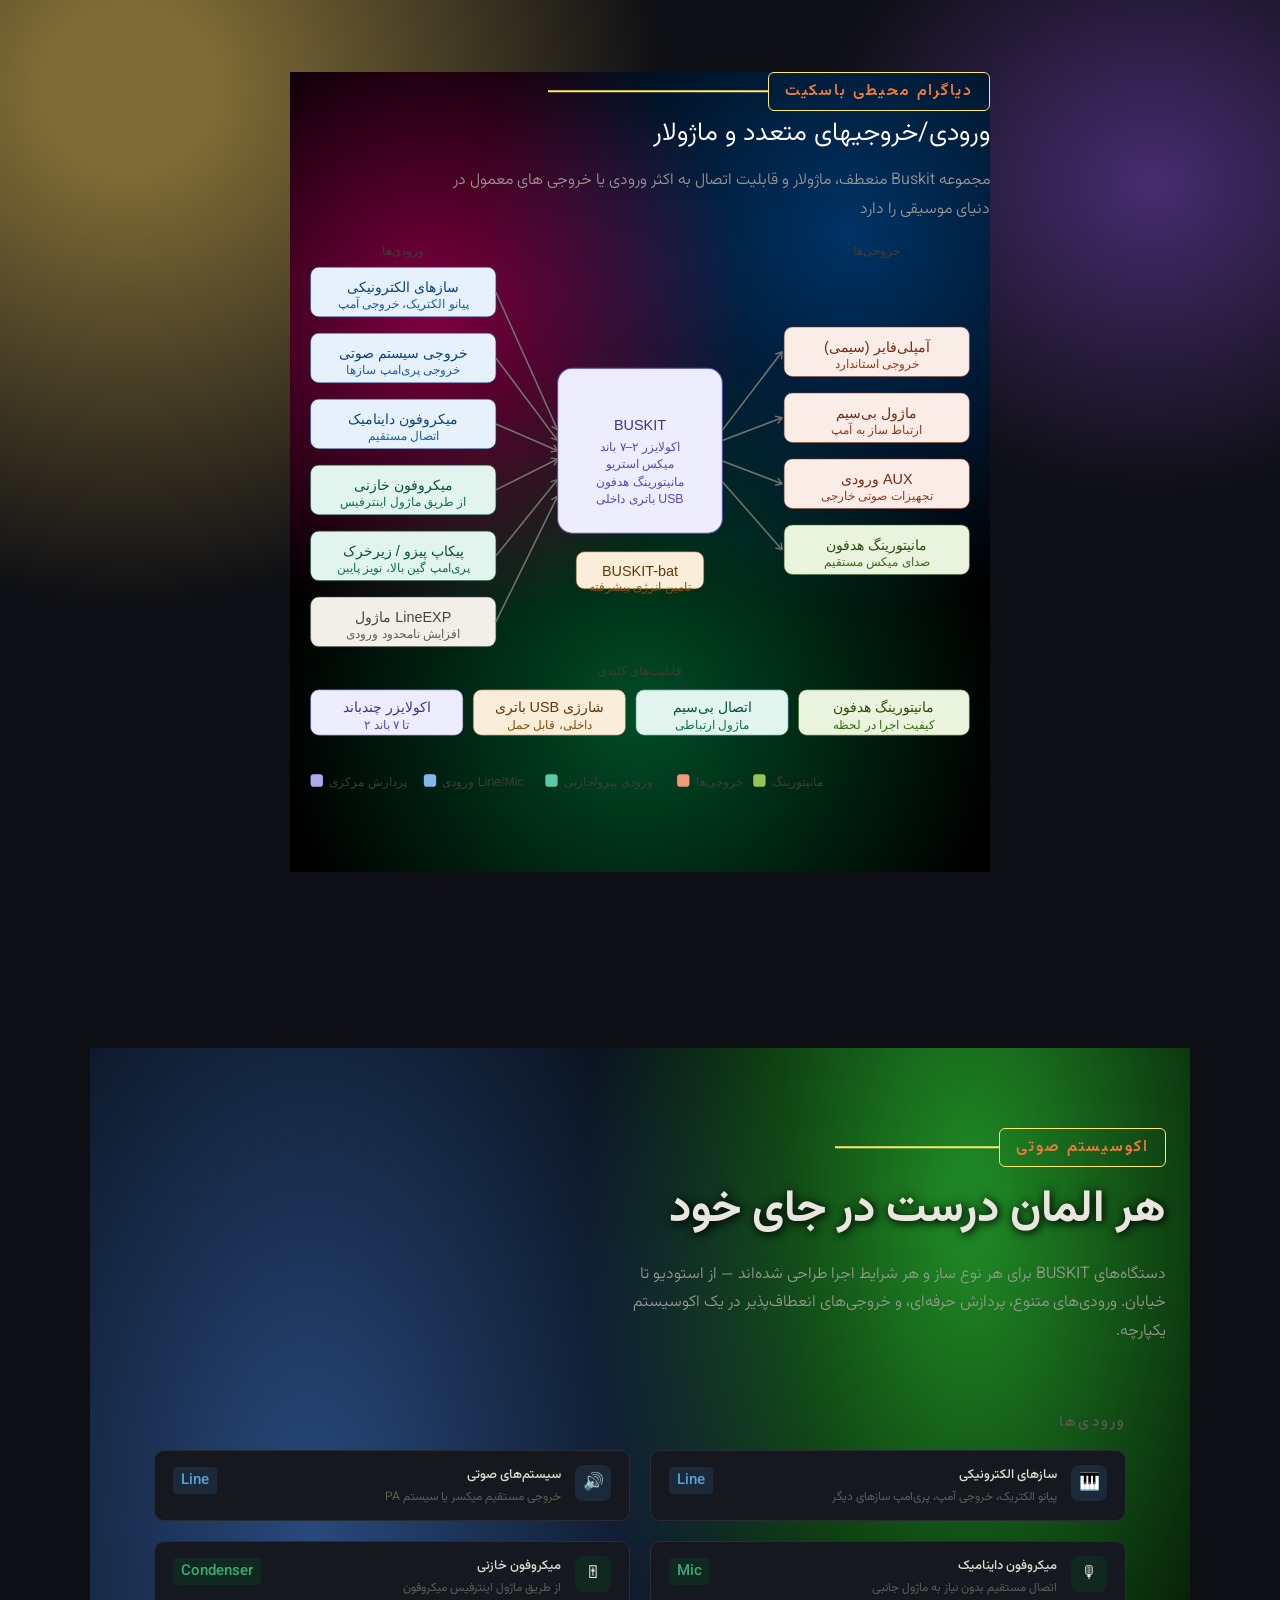
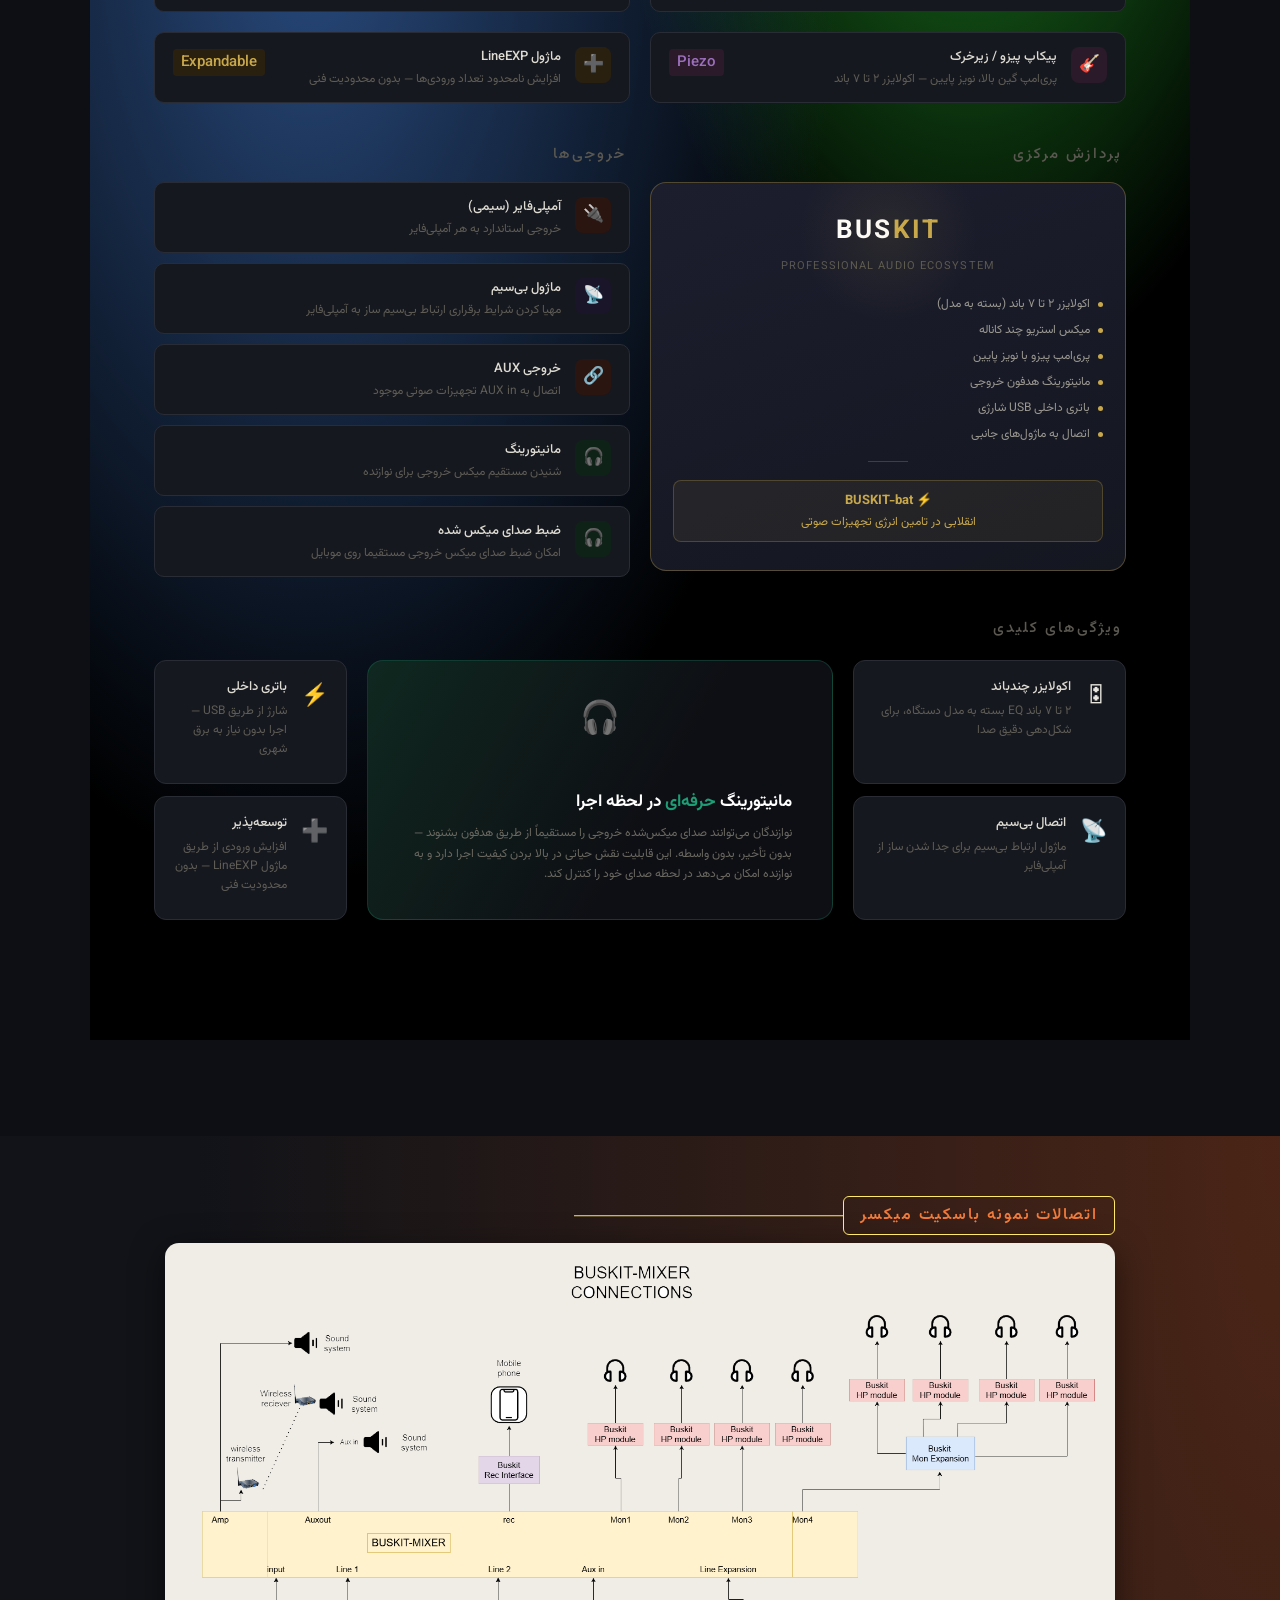
==== commit 80d69a41: "size" ====
--- a/index.html
+++ b/index.html
@@ -291,9 +291,9 @@
                   </a>
                 </li>
                 <li>
-                  <a href="#con-TinyPA"
+                  <a href="#con-microPA"
                     ><span class="prod-dot" style="background: #8b5e3c"></span
-                    >Tiny PreAmp
+                    >micro PreAmp
                   </a>
                 </li>
                 <li>
@@ -324,7 +324,7 @@
           <ul class="dropdown-menu">
             <li>
               <a href="#prod-go"
-                ><span class="prod-dot" style="background: #8b5e3c"></span>Tiny
+                ><span class="prod-dot" style="background: #8b5e3c"></span>micro
                 PreAmp</a
               >
             </li>
@@ -418,7 +418,7 @@
           <!-- مجموعه اول -->
           <div class="marquee-item">
             <img src="Buskit-Go.png" alt="Buskit Go" />
-            <span>tiny PreAmp</span>
+            <span>micro PreAmp</span>
           </div>
           <div class="marquee-item">
             <img src="Buskit-HPmodule.png" alt="Headphone Module" />
@@ -460,7 +460,7 @@
           <!-- مجموعه دوم برای چرخه بی‌نهایت -->
           <div class="marquee-item">
             <img src="Buskit-Go.png" alt="Buskit Go" />
-            <span>Tiny PreAmp</span>
+            <span>micro PreAmp</span>
           </div>
           <div class="marquee-item">
             <img src="Buskit-HPmodule.png" alt="Headphone Module" />
@@ -547,7 +547,7 @@
               <div class="section-label">
                 <span class="blink-1s"> میکرو پری امپ</span>
               </div>
-              <h2 class="prod-name">Buskit TinyPA</h2>
+              <h2 class="prod-name">Buskit microPA</h2>
               <!-- <p class="prod-tagline">تجهیز جیبی</p> -->
               <div class="prod-why">
                 این دستگاه حداقل ممکن برای یک پری امپ کوچک، بدون نویز با گین
@@ -1828,14 +1828,14 @@
         <!-- عکس سوم -->
         <p
           class="section-label"
-          id="con-TinyPA"
+          id="con-microPA"
           style="scroll-margin-top: 70px"
         >
-          <span class="blink-1s"> اتصالات نمونه باسکیت تاینی پری امپ</span>
+          <span class="blink-1s"> اتصالات نمونه باسکیت میکرو پری امپ</span>
         </p>
         <img
           class="diagram"
-          src="Buskit-TinyPA.diagram.png"
+          src="Buskit-microPA.diagram.png"
           alt="diagram"
           style="width: 250px; display: block; margin: 0 auto 3rem auto"
         />
--- a/style/mobile.css
+++ b/style/mobile.css
@@ -330,7 +330,7 @@
   }
   /* عکس‌هایی که inline style="width: 950px" دارند → نصف = 475px */
   .con-container img.diagram {
-    width: 50% !important;
+    width: 100% !important;
     min-width: unset !important;
     max-width: 100% !important;
     height: auto !important;
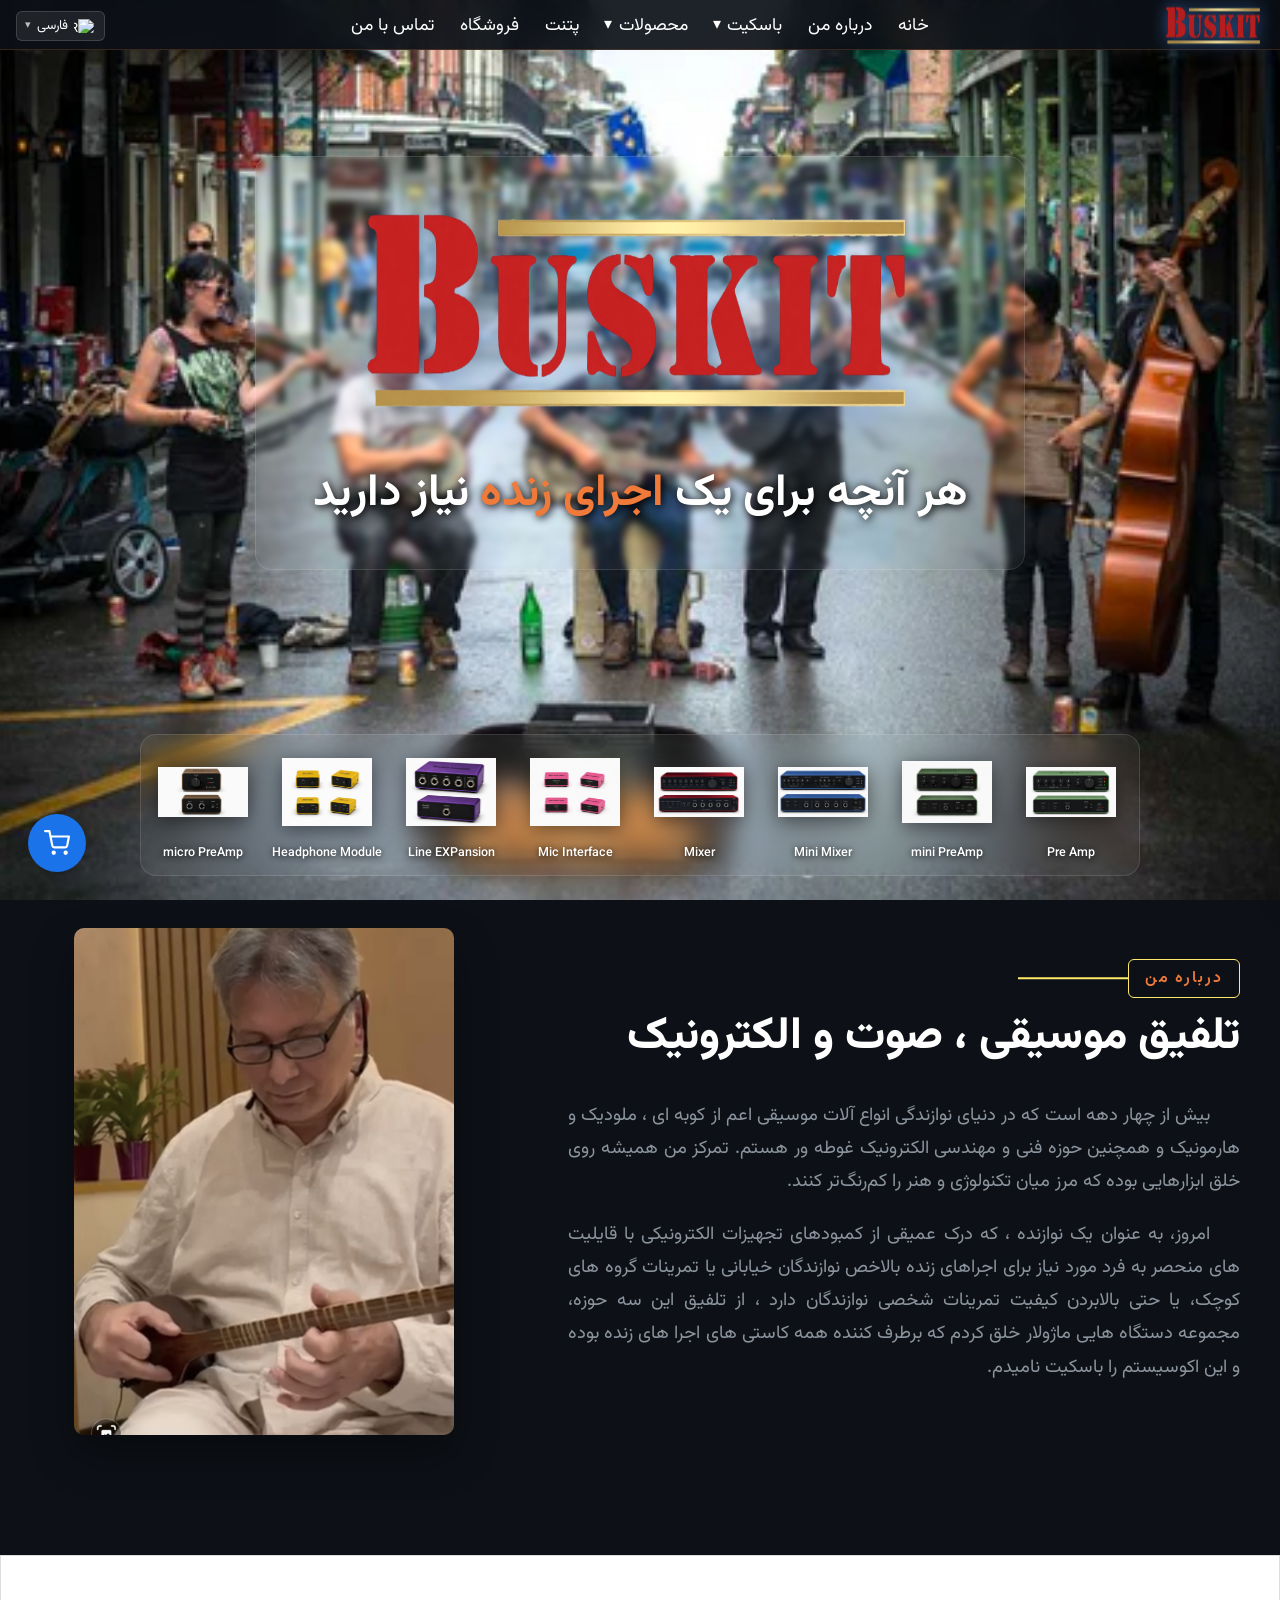
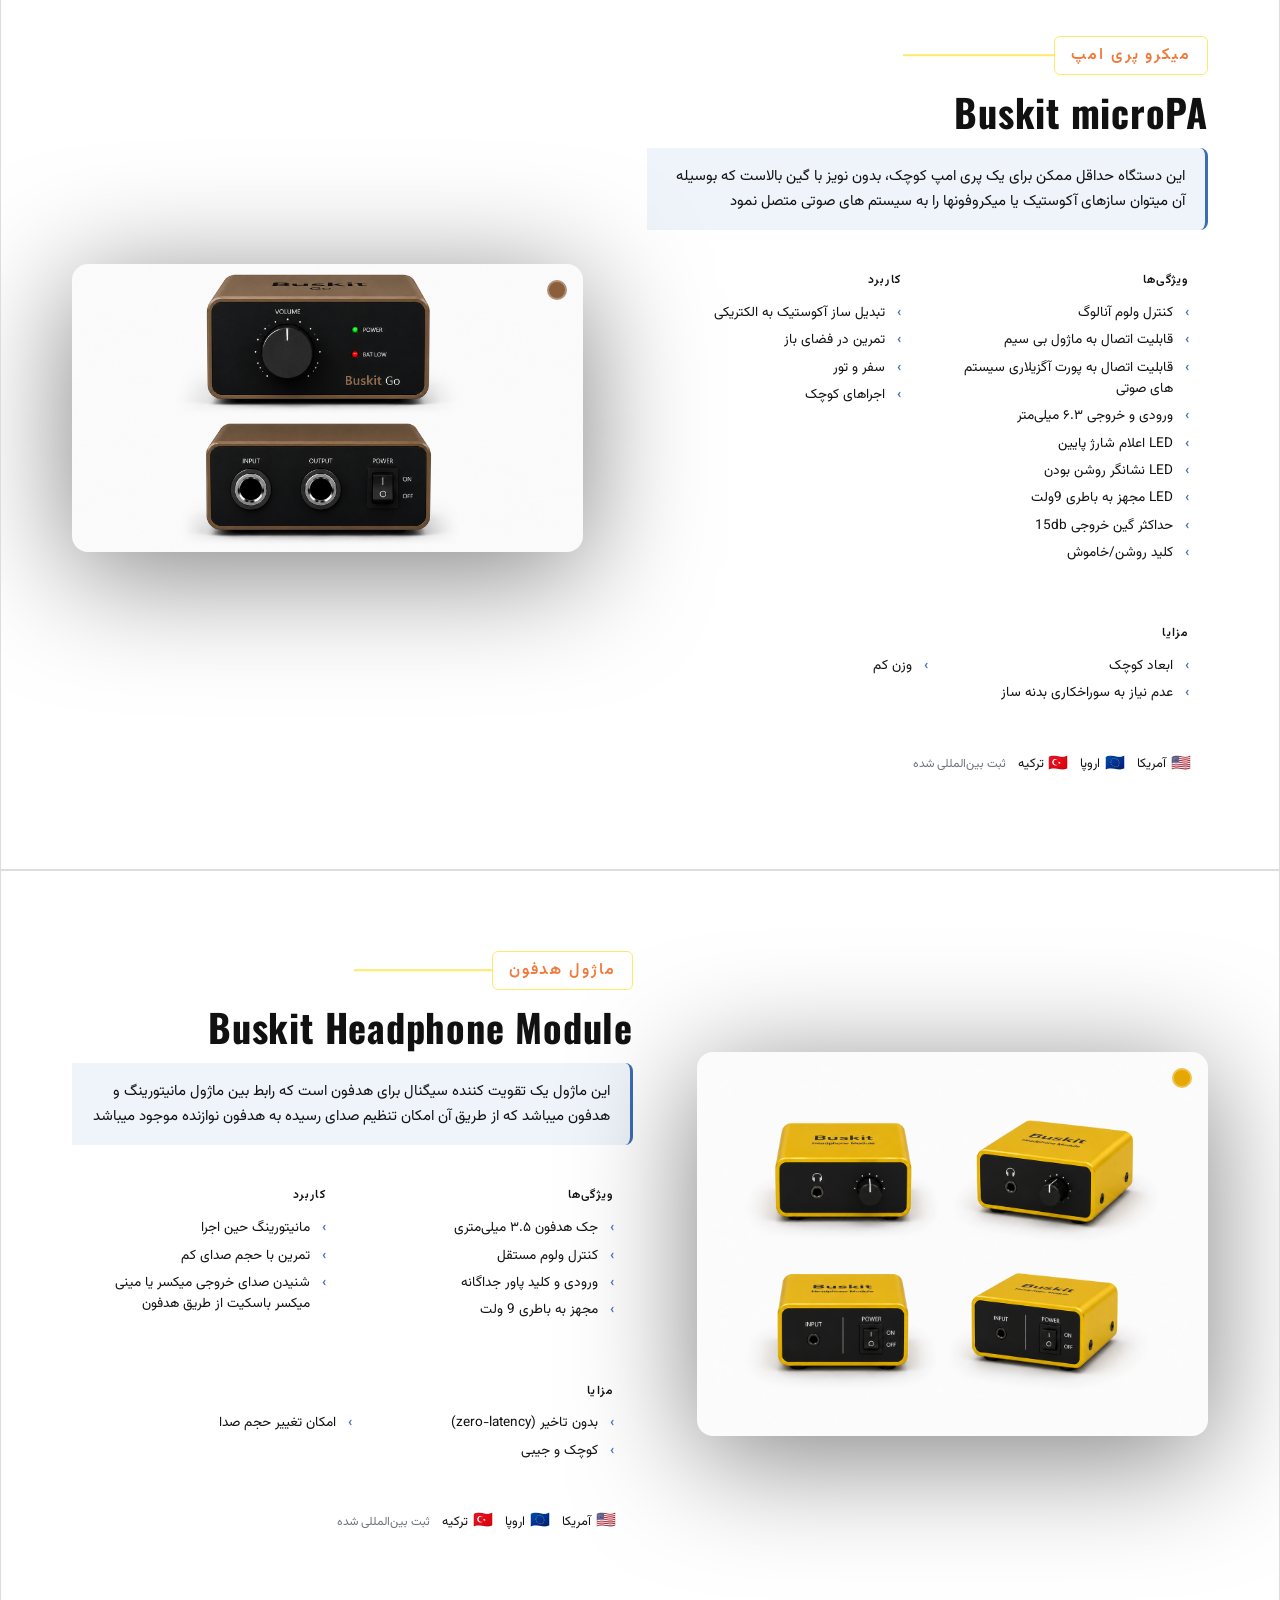
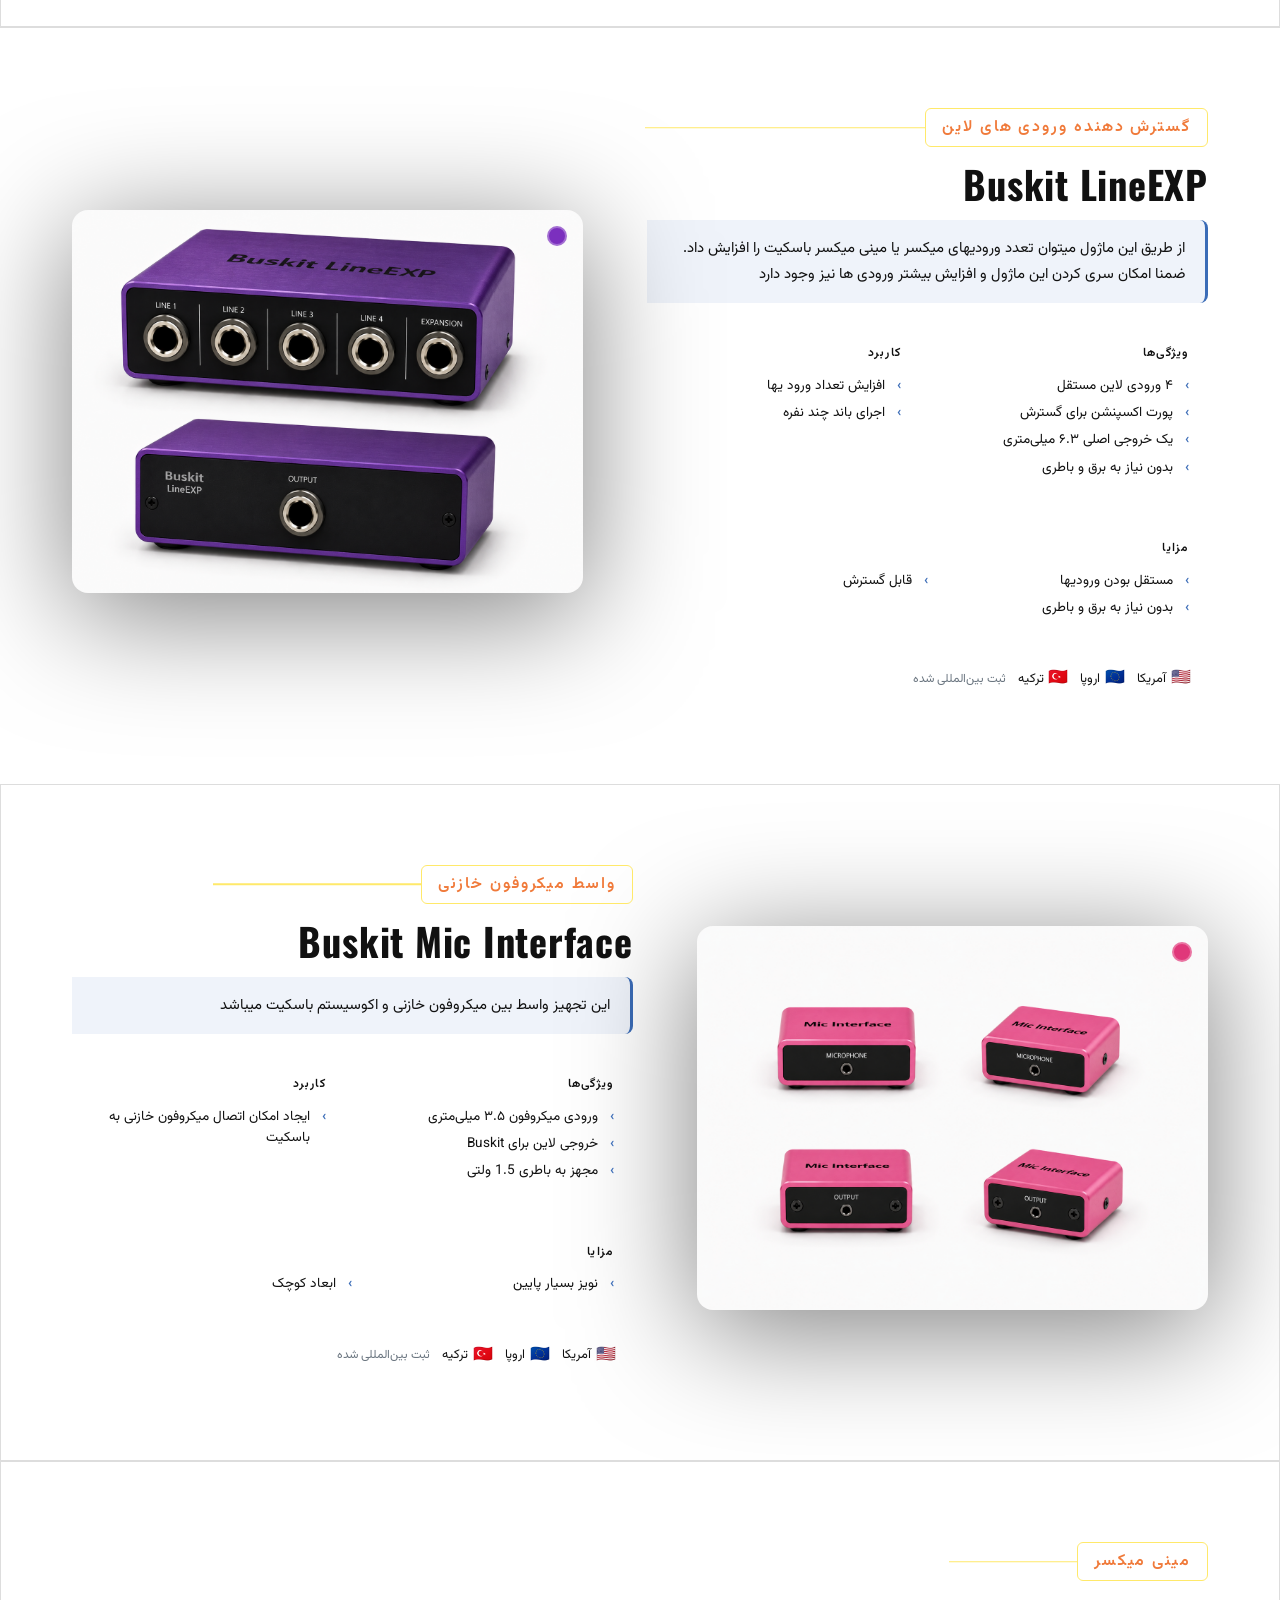
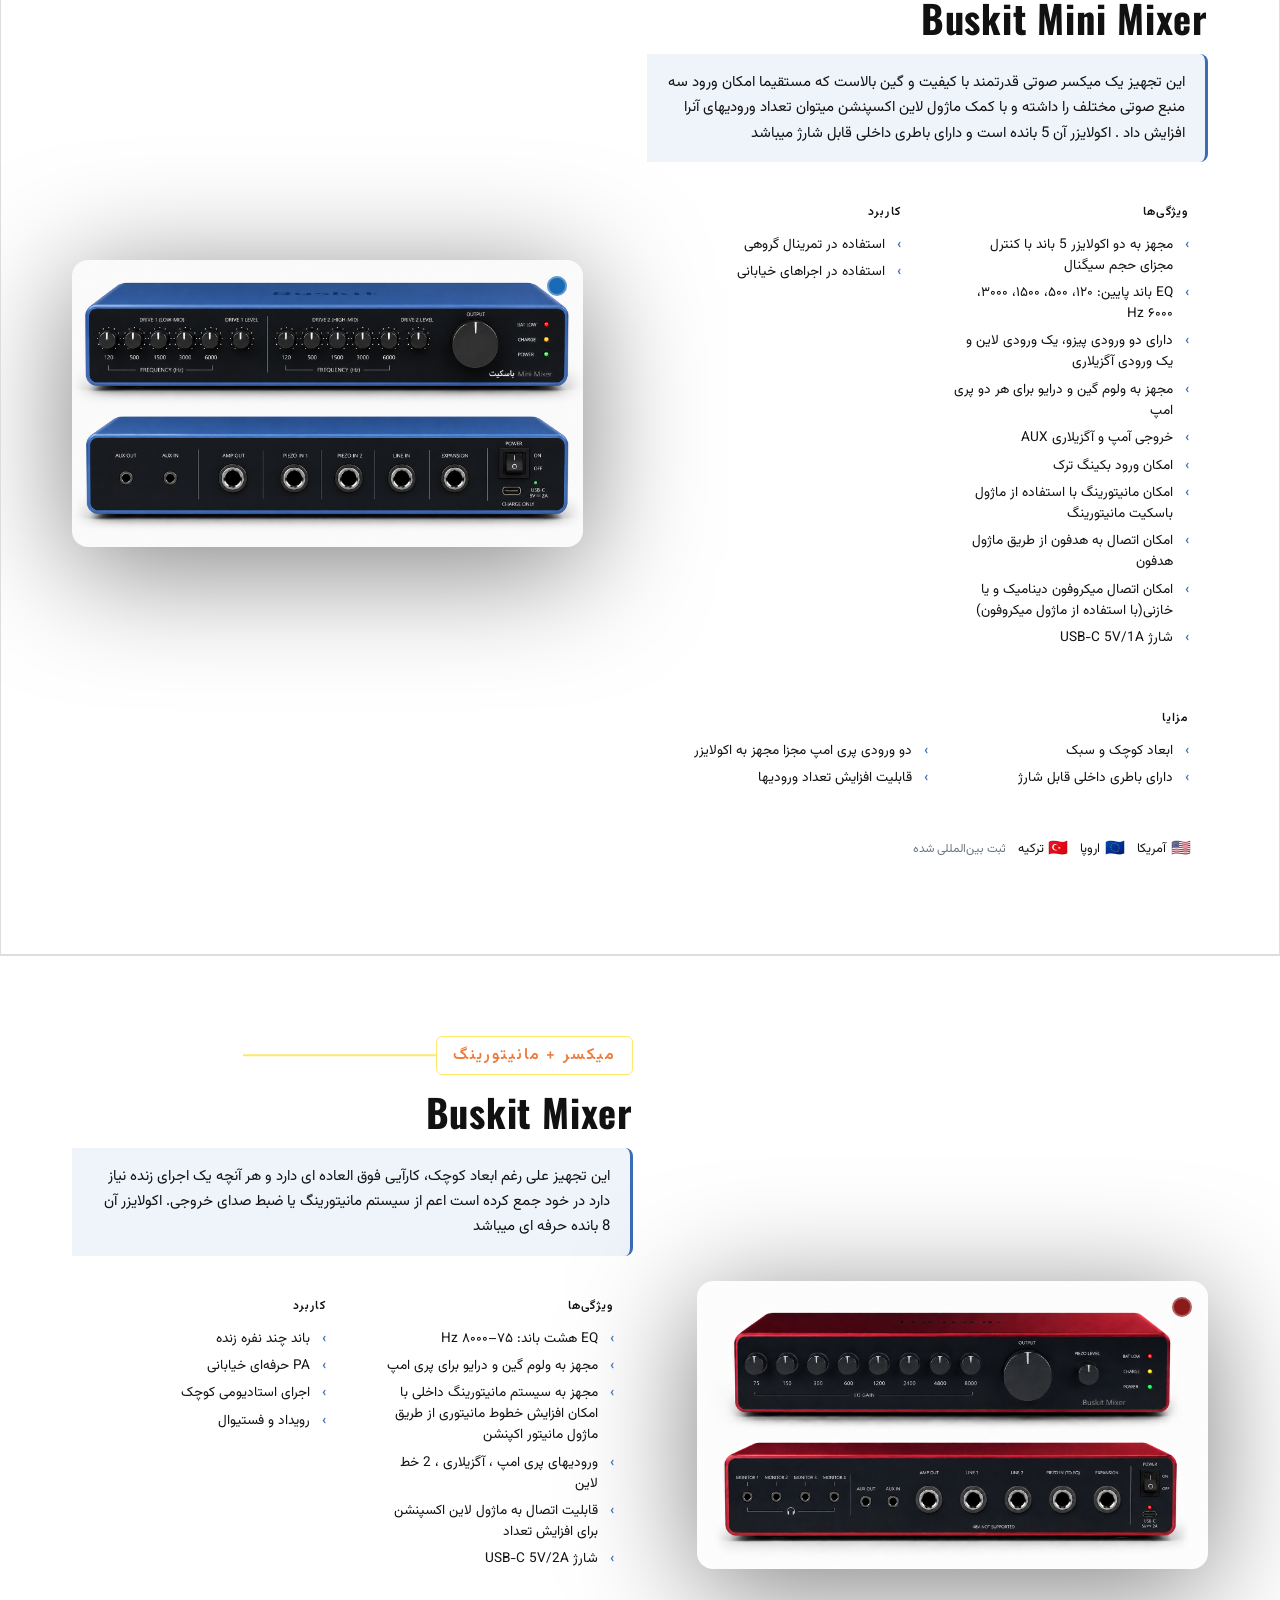
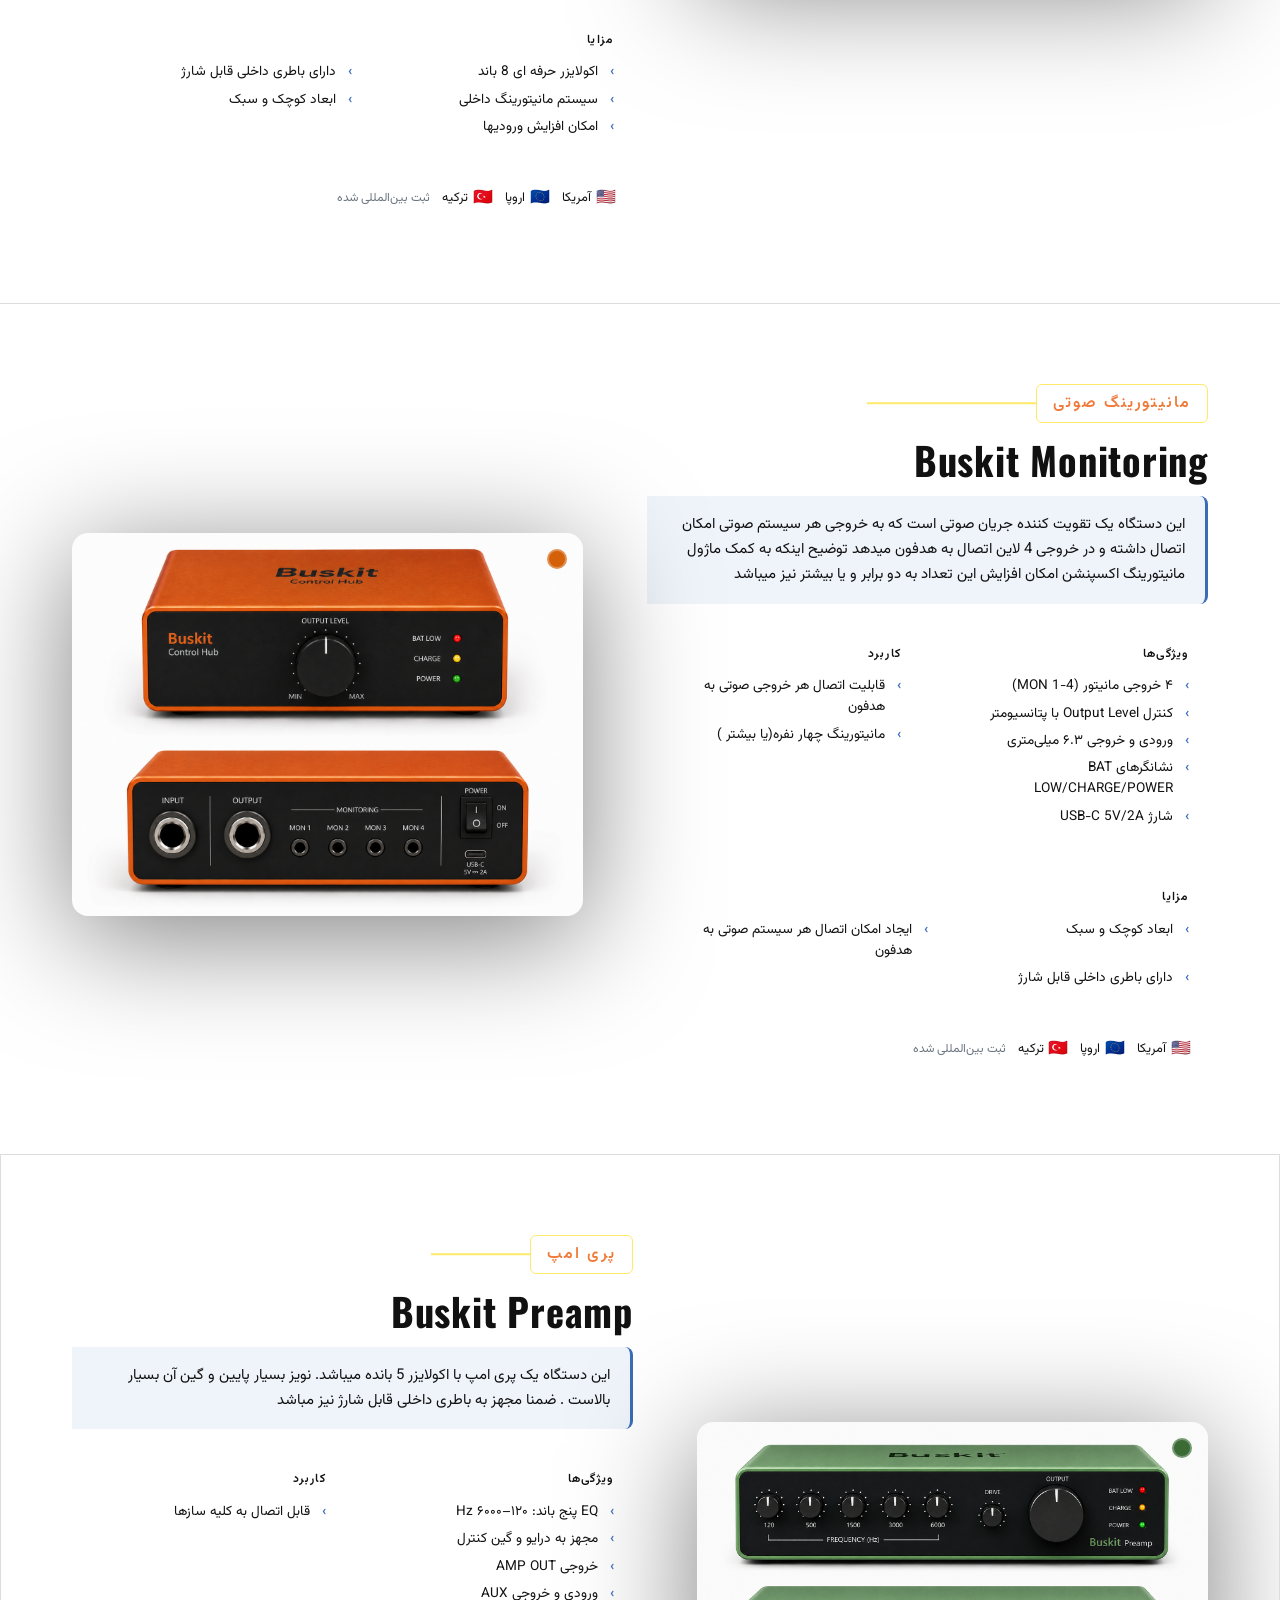
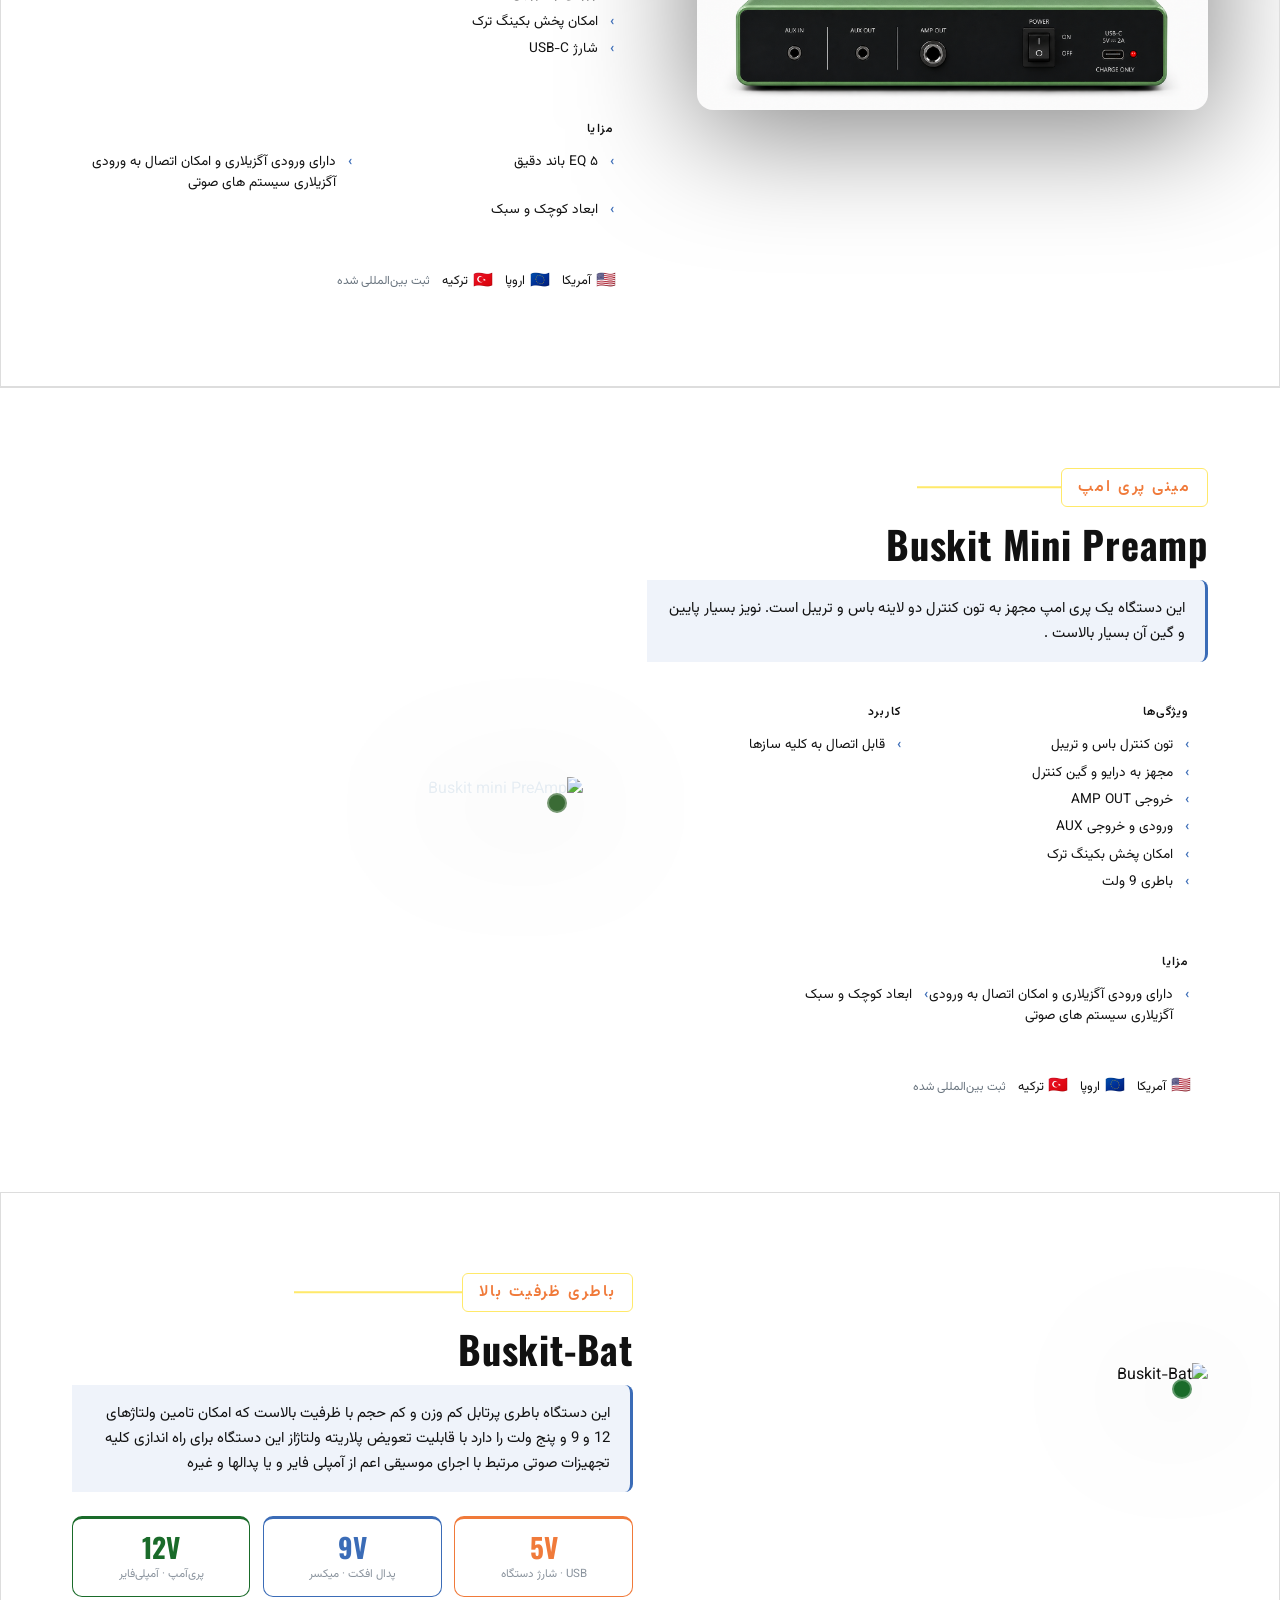
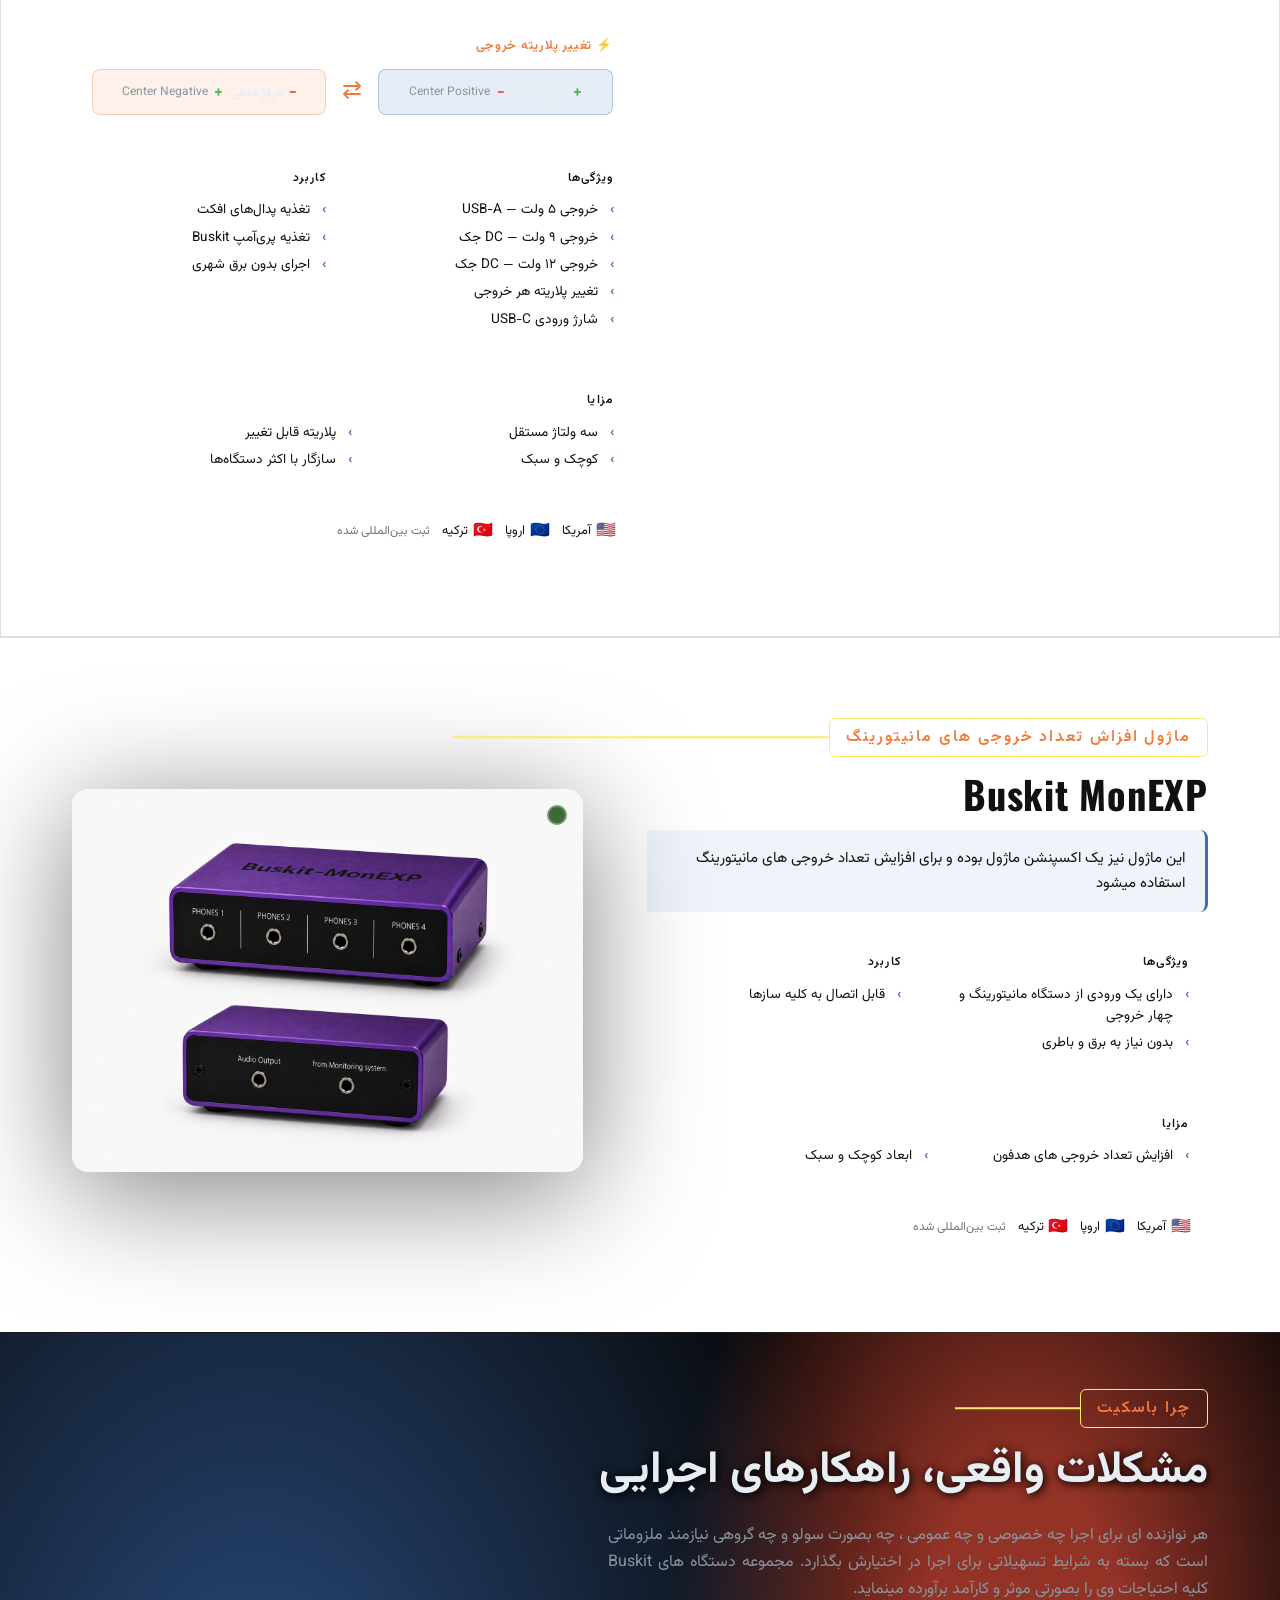
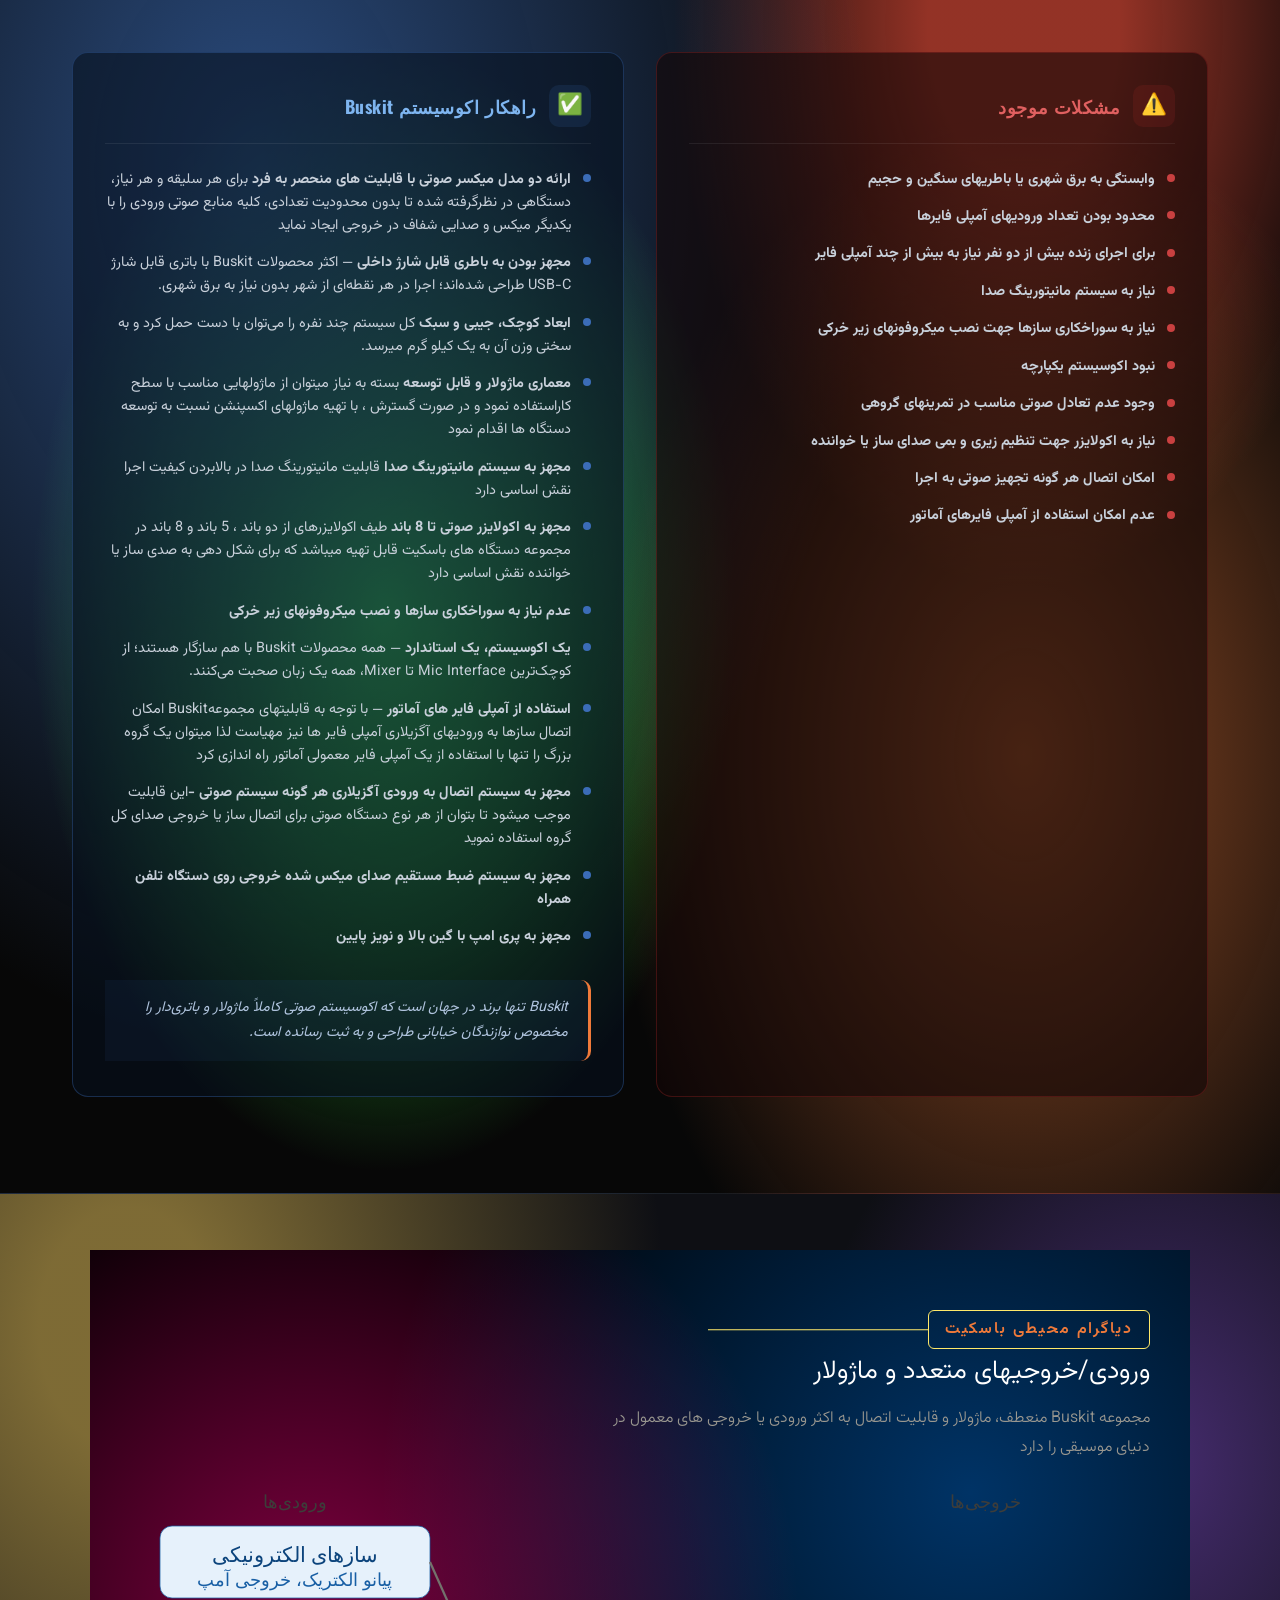
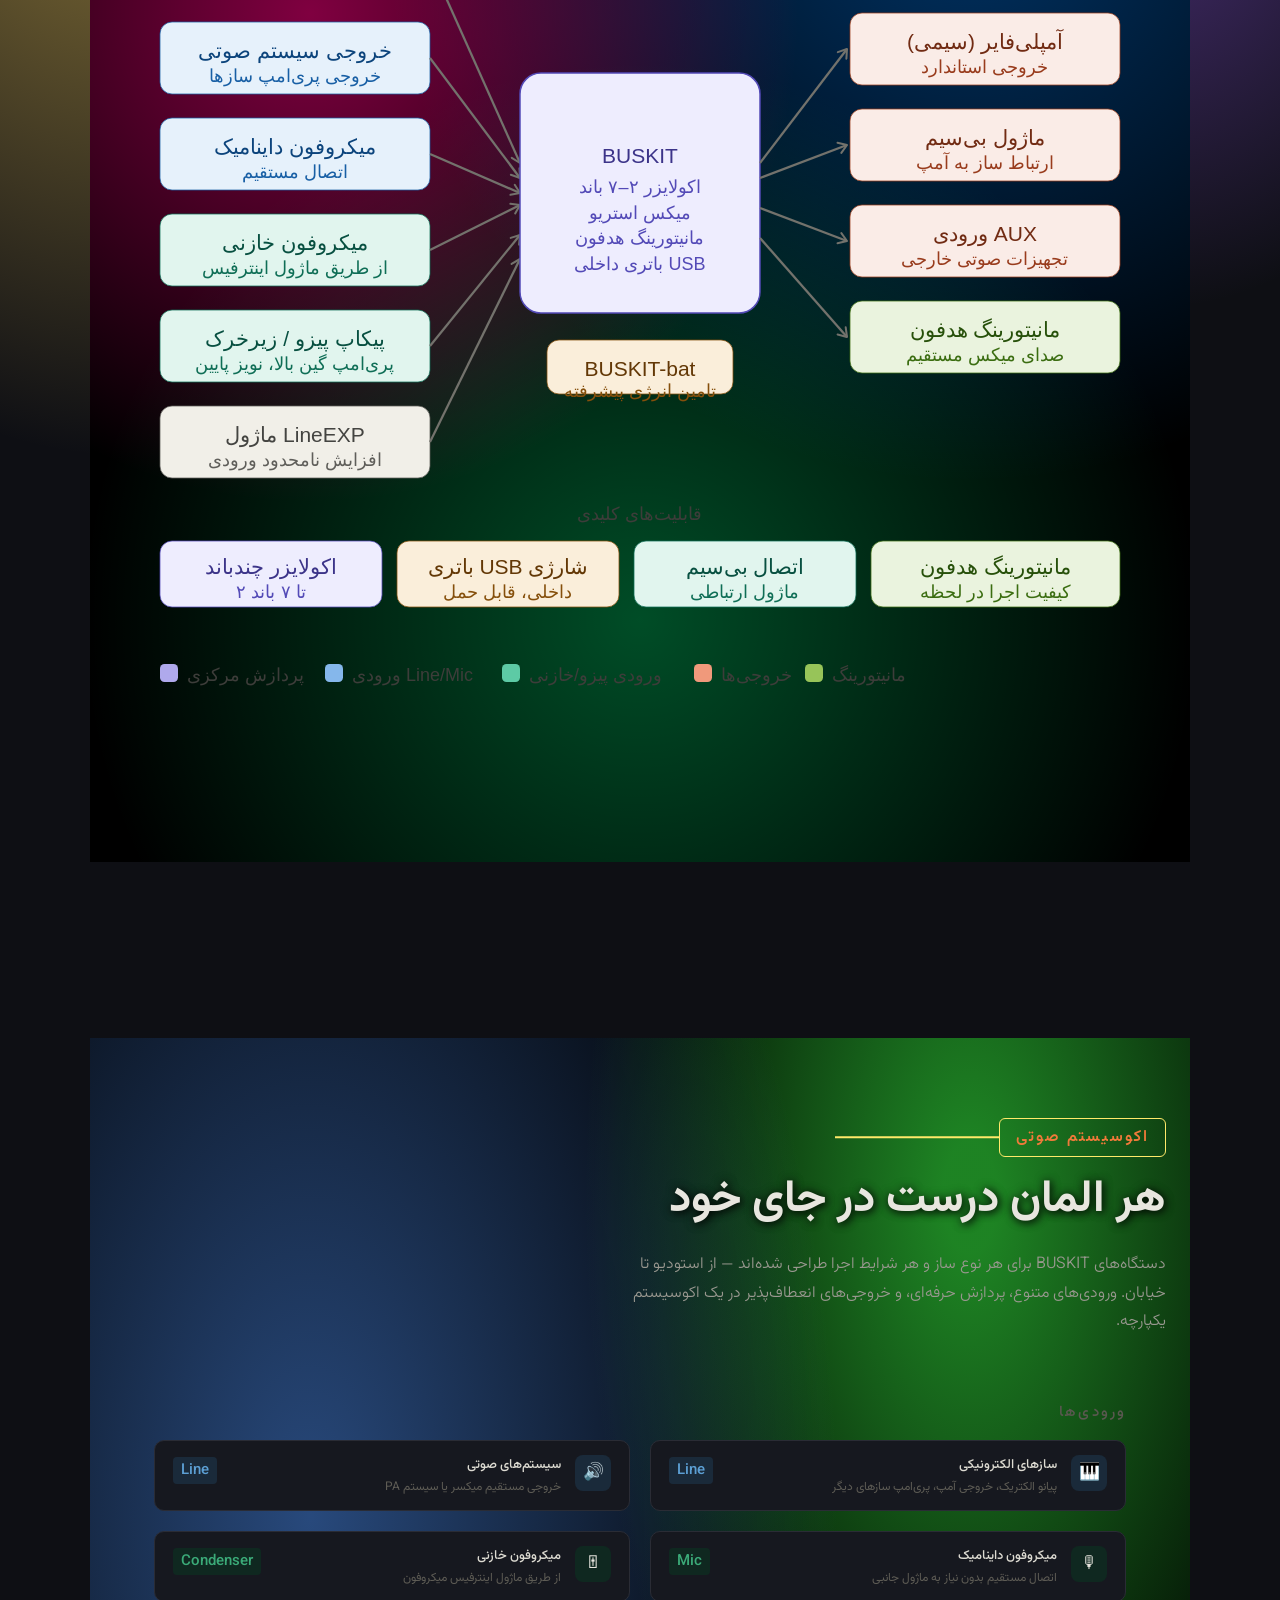
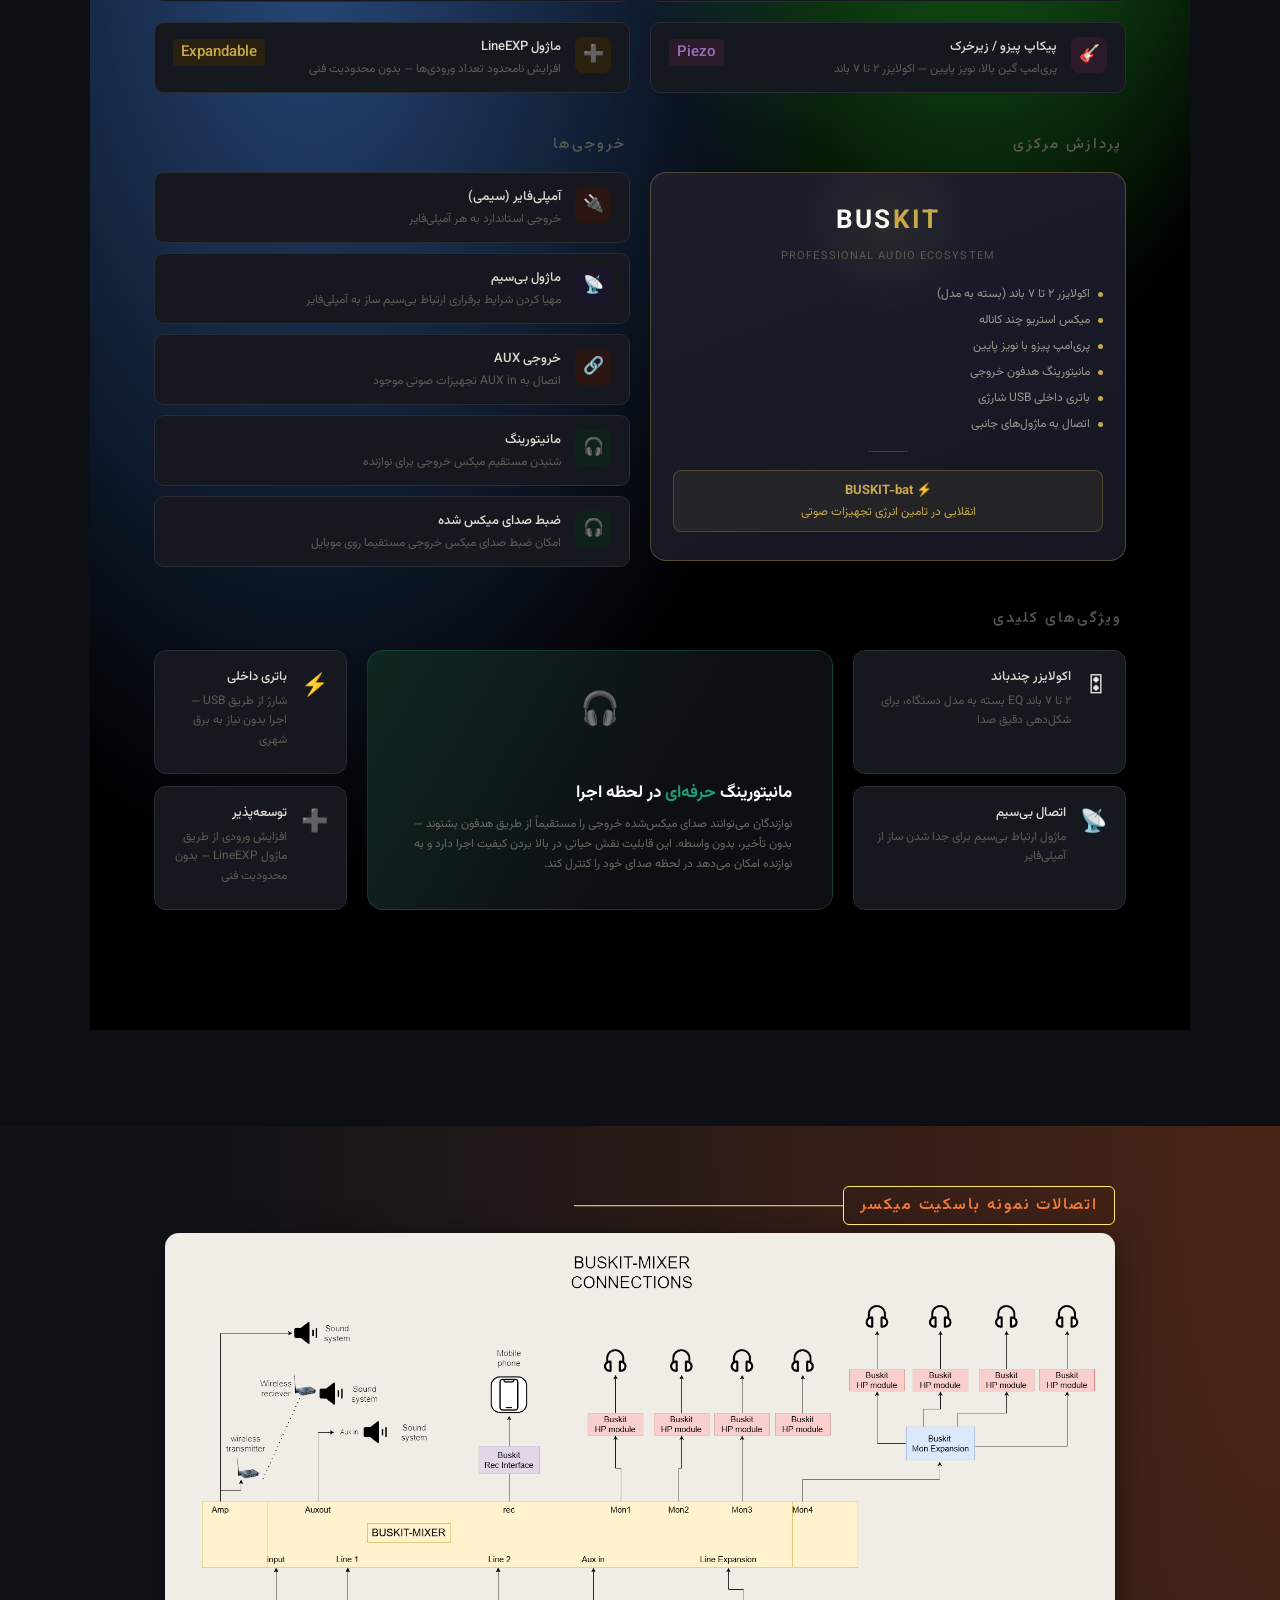
==== commit a8f4cef1: "index eslah" ====
--- a/index.html
+++ b/index.html
@@ -242,14 +242,12 @@
   </head>
   <body>
     <nav>
+      <div class="nav-overlay" id="navOverlay"></div>
+
+      <!-- لوگو — سمت چپ -->
       <a href="#" class="nav-logo"><img src="LOGO.png" alt="Buskit Logo" /></a>
 
-      <div class="nav-overlay" id="navOverlay"></div>
-
-      <button class="nav-hamburger" id="navHamburger" aria-label="منو">
-        <span></span><span></span><span></span>
-      </button>
-
+      <!-- منو — وسط -->
       <ul class="nav-links">
         <li><a href="#home">خانه</a></li>
         <li><a href="#aboutme">درباره من </a></li>
@@ -394,6 +392,114 @@
         <li><a href="#store">فروشگاه</a></li>
         <li><a href="#contact">تماس با من</a></li>
       </ul>
+
+      <!-- سلکتور زبان custom — سمت راست -->
+      <div class="lang-wrapper">
+        <div class="custom-lang" id="customLang">
+          <button class="custom-lang-btn" id="langBtn" type="button">
+            <img
+              class="flag-icon"
+              src="https://flagcdn.com/w20/ir.png"
+              alt="IR"
+              width="20"
+              height="14"
+            />
+            <span id="langLabel">فارسی</span>
+            <span class="lang-arrow">▾</span>
+          </button>
+          <div class="custom-lang-menu" id="langMenu">
+            <a href="index.html"
+              ><img
+                class="flag-icon"
+                src="https://flagcdn.com/w20/ir.png"
+                alt="IR"
+                width="20"
+                height="14"
+              />
+              فارسی</a
+            >
+            <a href="indexEn.html"
+              ><img
+                class="flag-icon"
+                src="https://flagcdn.com/w20/gb.png"
+                alt="GB"
+                width="20"
+                height="14"
+              />
+              English</a
+            >
+            <a href="indexTr.html"
+              ><img
+                class="flag-icon"
+                src="https://flagcdn.com/w20/tr.png"
+                alt="TR"
+                width="20"
+                height="14"
+              />
+              Türkçe</a
+            >
+            <a href="indexAr.html"
+              ><img
+                class="flag-icon"
+                src="https://flagcdn.com/w20/sa.png"
+                alt="SA"
+                width="20"
+                height="14"
+              />
+              العربية</a
+            >
+            <a href="indexEs.html"
+              ><img
+                class="flag-icon"
+                src="https://flagcdn.com/w20/es.png"
+                alt="ES"
+                width="20"
+                height="14"
+              />
+              Español</a
+            >
+            <a href="indexDe.html"
+              ><img
+                class="flag-icon"
+                src="https://flagcdn.com/w20/de.png"
+                alt="DE"
+                width="20"
+                height="14"
+              />
+              Deutsch</a
+            >
+            <a href="indexIt.html"
+              ><img
+                class="flag-icon"
+                src="https://flagcdn.com/w20/it.png"
+                alt="IT"
+                width="20"
+                height="14"
+              />
+              Italiano</a
+            >
+          </div>
+        </div>
+      </div>
+
+      <button class="nav-hamburger" id="navHamburger" aria-label="منو">
+        <span></span><span></span><span></span>
+      </button>
+
+      <!-- hidden select برای سازگاری با اسکریپت قدیمی -->
+      <select
+        id="lang-select"
+        onchange="location = this.value"
+        style="display: none"
+      >
+        <option value="index.html" selected>🇮🇷 فارسی</option>
+        <option value="indexEn.html">🇬🇧 English</option>
+        <option value="indexTr.html">🇹🇷 Türkçe</option>
+        <option value="indexAr.html">🇸🇦 العربية</option>
+        <option value="indexEs.html">🇪🇸 Español</option>
+        <option value="indexDe.html">🇩🇪 Deutsch</option>
+        <option value="indexIt.html">🇮🇹 Italiano</option>
+      </select>
     </nav>
 
     <!-- HERO -->
@@ -506,26 +612,28 @@
     <!----------------------------- درباره من ------------------>
     <section class="about-minimal" id="aboutme">
       <div class="about-container">
+        <!-- ستون راست: متن -->
         <div class="about-content">
           <span class="section-label">
             <span class="blink-1s"> درباره من</span>
           </span>
           <h2 class="about-heading">تلفیق موسیقی ، صوت و الکترونیک</h2>
+          <p class="about-text">
+            بیش از چهار دهه است که در دنیای نوازندگی انواع آلات موسیقی اعم از
+            کوبه ای ، ملودیک و هارمونیک و همچنین حوزه فنی و مهندسی الکترونیک
+            غوطه ور هستم. تمرکز من همیشه روی خلق ابزارهایی بوده که مرز میان
+            تکنولوژی و هنر را کم‌رنگ‌تر کنند.
+          </p>
+          <p class="about-text">
+            امروز، به عنوان یک نوازنده ، که درک عمیقی از کمبودهای تجهیزات
+            الکترونیکی با قایلیت های منحصر به فرد مورد نیاز برای اجراهای زنده
+            بالاخص نوازندگان خیابانی یا تمرینات گروه های کوچک، یا حتی بالابردن
+            کیفیت تمرینات شخصی نوازندگان دارد ، از تلفیق این سه حوزه، مجموعه
+            دستگاه هایی ماژولار خلق کردم که برطرف کننده همه کاستی های اجرا های
+            زنده بوده و این اکوسیستم را باسکیت نامیدم.
+          </p>
         </div>
-        <p class="about-text">
-          بیش از چهار دهه است که در دنیای نوازندگی انواع آلات موسیقی اعم از کوبه
-          ای ، ملودیک و هارمونیک و همچنین حوزه فنی و مهندسی الکترونیک غوطه ور
-          هستم. تمرکز من همیشه روی خلق ابزارهایی بوده که مرز میان تکنولوژی و هنر
-          را کم‌رنگ‌تر کنند.
-        </p>
-        <p class="about-text">
-          امروز، به عنوان یک نوازنده ، که درک عمیقی از کمبودهای تجهیزات
-          الکترونیکی با قایلیت های منحصر به فرد مورد نیاز برای اجراهای زنده
-          بالاخص نوازندگان خیابانی یا تمرینات گروه های کوچک، یا حتی بالابردن
-          کیفیت تمرینات شخصی نوازندگان دارد ، از تلفیق این سه حوزه، مجموعه
-          دستگاه هایی ماژولار خلق کردم که برطرف کننده همه کاستی های اجرا های
-          زنده بوده و این اکوسیستم را باسکیت نامیدم.
-        </p>
+        <!-- ستون چپ: تصویر -->
         <div class="about-image-zone">
           <div class="image-wrapper">
             <img src="bg-rec.jpeg" alt="پرتره هنری" />
@@ -1506,7 +1614,13 @@
     <section class="bk-section" id="look">
       <div
         class="dynamic-glow-bg bk-container"
-        style="width: 700px; height: auto"
+        style="
+          width: 100%;
+          max-width: 1100px;
+          height: auto;
+          padding: 60px 40px;
+          box-sizing: border-box;
+        "
       >
         <p class="section-label">
           <span class="blink-1s"> دیاگرام محیطی باسکیت</span>
@@ -2909,6 +3023,26 @@
       })();
     </script>
 
+    <!-- اسکریپت custom language dropdown -->
+    <script>
+      (function () {
+        var langWidget = document.getElementById("customLang");
+        var langBtn = document.getElementById("langBtn");
+        var langMenu = document.getElementById("langMenu");
+        if (!langWidget || !langBtn) return;
+
+        langBtn.addEventListener("click", function (e) {
+          e.stopPropagation();
+          langWidget.classList.toggle("open");
+        });
+        document.addEventListener("click", function (e) {
+          if (!langWidget.contains(e.target)) {
+            langWidget.classList.remove("open");
+          }
+        });
+      })();
+    </script>
+
     <script>
       document.addEventListener("DOMContentLoaded", function () {
         var hamburger = document.getElementById("navHamburger");
@@ -2938,7 +3072,8 @@
         }
 
         // همبرگر
-        hamburger.addEventListener("click", function () {
+        hamburger.addEventListener("click", function (e) {
+          e.stopPropagation();
           navLinks.classList.contains("open") ? closeMenu() : openMenu();
         });
 
@@ -2947,7 +3082,6 @@
 
         // کلیک روی هر جای صفحه خارج از منو
         document.addEventListener("click", function (e) {
-          if (window.innerWidth >= 992) return;
           if (!navLinks.classList.contains("open")) return;
           if (!navLinks.contains(e.target) && !hamburger.contains(e.target)) {
             closeMenu();
@@ -3002,7 +3136,7 @@
                 closeMenu();
                 setTimeout(function () {
                   var pos =
-                    targetEl.getBoundingClientRect().top + window.scrollY - 75;
+                    targetEl.getBoundingClientRect().top + window.scrollY - 55;
                   window.scrollTo({ top: pos, behavior: "smooth" });
                 }, 300);
               }
--- a/style/style.css
+++ b/style/style.css
@@ -1,13 +1,21 @@
 .con-container {
   display: flex !important;
   flex-direction: column !important;
-  align-items: flex-end !important;   /* تیتر: راست‌چین */
+  align-items: flex-end !important; /* تیتر: راست‌چین */
   text-align: right !important;
   padding: 60px 40px !important;
   width: 100% !important;
   background:
-    radial-gradient(ellipse at top right, rgba(180, 70, 20, 0.35) 0%, transparent 60%),
-    radial-gradient(ellipse at bottom left, rgba(20, 80, 180, 0.35) 0%, transparent 60%),
+    radial-gradient(
+      ellipse at top right,
+      rgba(180, 70, 20, 0.35) 0%,
+      transparent 60%
+    ),
+    radial-gradient(
+      ellipse at bottom left,
+      rgba(20, 80, 180, 0.35) 0%,
+      transparent 60%
+    ),
     #111318 !important;
 }
 
@@ -19,7 +27,7 @@
   background: #f0ede6 !important;
   border-radius: 14px !important;
   padding: 20px !important;
-  box-shadow: 0 8px 32px rgba(0,0,0,0.5) !important;
+  box-shadow: 0 8px 32px rgba(0, 0, 0, 0.5) !important;
 }
 
 .bk-section *,
@@ -469,13 +477,123 @@
   background: rgba(13, 17, 23, 0.92);
   backdrop-filter: blur(12px);
   border-bottom: 1px solid rgba(240, 122, 58, 0.2);
-  display: flex;
-  align-items: center;
-  justify-content: space-between;
-  padding: 0 3rem;
+  display: grid;
+  grid-template-columns: 1fr auto 1fr;
+  align-items: center;
+  padding: 0 1rem;
   height: 50px;
   box-sizing: border-box;
 }
+
+/* لوگو — سمت چپ (در RTL، left یعنی انتهای صفحه — پس order لازم است) */
+.nav-logo {
+  grid-column: 1;
+  display: flex;
+  align-items: center;
+  justify-content: flex-start;
+}
+
+/* منو — وسط */
+.nav-links {
+  grid-column: 2;
+  display: flex;
+  gap: 1rem;
+  list-style: none;
+  height: 50px;
+  margin: 0;
+  padding: 0;
+}
+
+/* سلکتور زبان — سمت راست (custom dropdown) */
+.lang-wrapper {
+  grid-column: 3;
+  display: flex;
+  align-items: center;
+  justify-content: flex-end;
+}
+
+/* پنهان‌کردن select اصلی و جایگزینی با custom */
+#lang-select {
+  display: none;
+}
+
+/* Custom language dropdown */
+.custom-lang {
+  position: relative;
+  display: inline-flex;
+  align-items: center;
+}
+
+.custom-lang-btn {
+  background: rgba(255, 255, 255, 0.08);
+  border: 1px solid rgba(255, 255, 255, 0.15);
+  color: #fff;
+  font-family: "Vazirmatn", sans-serif;
+  font-size: 0.82rem;
+  padding: 4px 10px 4px 8px;
+  border-radius: 6px;
+  cursor: pointer;
+  display: flex;
+  align-items: center;
+  gap: 6px;
+  white-space: nowrap;
+  transition: background 0.2s;
+}
+.custom-lang-btn:hover {
+  background: rgba(255, 255, 255, 0.14);
+}
+.custom-lang-btn .lang-arrow {
+  font-size: 0.7rem;
+  opacity: 0.7;
+  transition: transform 0.2s;
+}
+.custom-lang.open .lang-arrow {
+  transform: rotate(180deg);
+}
+
+.custom-lang-menu {
+  display: none;
+  position: absolute;
+  top: calc(100% + 6px);
+  right: 0;
+  background: rgba(13, 17, 23, 0.97);
+  border: 1px solid rgba(255, 255, 255, 0.12);
+  border-radius: 8px;
+  min-width: 140px;
+  overflow: hidden;
+  z-index: 9999;
+  box-shadow: 0 8px 24px rgba(0, 0, 0, 0.5);
+}
+.custom-lang.open .custom-lang-menu {
+  display: block;
+}
+.custom-lang-menu a {
+  display: flex;
+  align-items: center;
+  gap: 8px;
+  padding: 8px 14px;
+  color: #e8e6df;
+  text-decoration: none;
+  font-size: 0.85rem;
+  font-family: "Vazirmatn", sans-serif;
+  transition: background 0.15s;
+  white-space: nowrap;
+}
+.custom-lang-menu a:hover {
+  background: rgba(240, 122, 58, 0.25);
+}
+.custom-lang-menu a .flag-icon,
+.custom-lang-btn .flag-icon {
+  width: 20px;
+  height: 14px;
+  border-radius: 2px;
+  object-fit: cover;
+  vertical-align: middle;
+  display: inline-block;
+  flex-shrink: 0;
+}
+
+/* لوگو با فاصله از حاشیه چپ - تعریف اصلی پایین‌تر است */
 .nav-logo img {
   height: 44px;
   transform: scaleY(1.1);
@@ -760,6 +878,25 @@
 /* SECTION BASE */
 section {
   padding: 6rem 0;
+  scroll-margin-top: 60px;
+}
+
+/* سکشن‌هایی که باید تیتر درست زیر هدر ظاهر شود — padding-top کم شده */
+#aboutme {
+  scroll-margin-top: 75px;
+  /**/
+  padding-top: 0.5rem;
+  margin-top: 20px;
+}
+#why,
+#look,
+#ecosystem,
+#store,
+#contact,
+#registration,
+[id^="prod-"] {
+  scroll-margin-top: 55px;
+  padding-top: 3.5rem;
 }
 .container {
   max-width: 1200px;
@@ -1210,6 +1347,8 @@
   color: #ffffff;
   padding: 120px 2rem;
   font-family: "Vazirmatn", sans-serif;
+  position: relative;
+  z-index: 2;
 }
 .about-container {
   max-width: 1200px;
--- a/style/mobile.css
+++ b/style/mobile.css
@@ -21,6 +21,10 @@
   padding: 6px;
   z-index: 1001;
   flex-shrink: 0;
+  position: absolute;
+  top: 50%;
+  left: 1rem;
+  transform: translateY(-50%);
 }
 .nav-hamburger span {
   display: block;
@@ -48,13 +52,19 @@
     padding: 0 1rem;
     height: 56px;
     position: fixed;
+    display: flex;
+    justify-content: center;
+    align-items: center;
+  }
+  .nav-logo {
+    grid-column: unset;
   }
   .nav-hamburger {
     display: flex;
   }
 
   .nav-links {
-    display: flex !important;
+    display: flex;
     flex-direction: column;
     position: fixed;
     top: 56px;
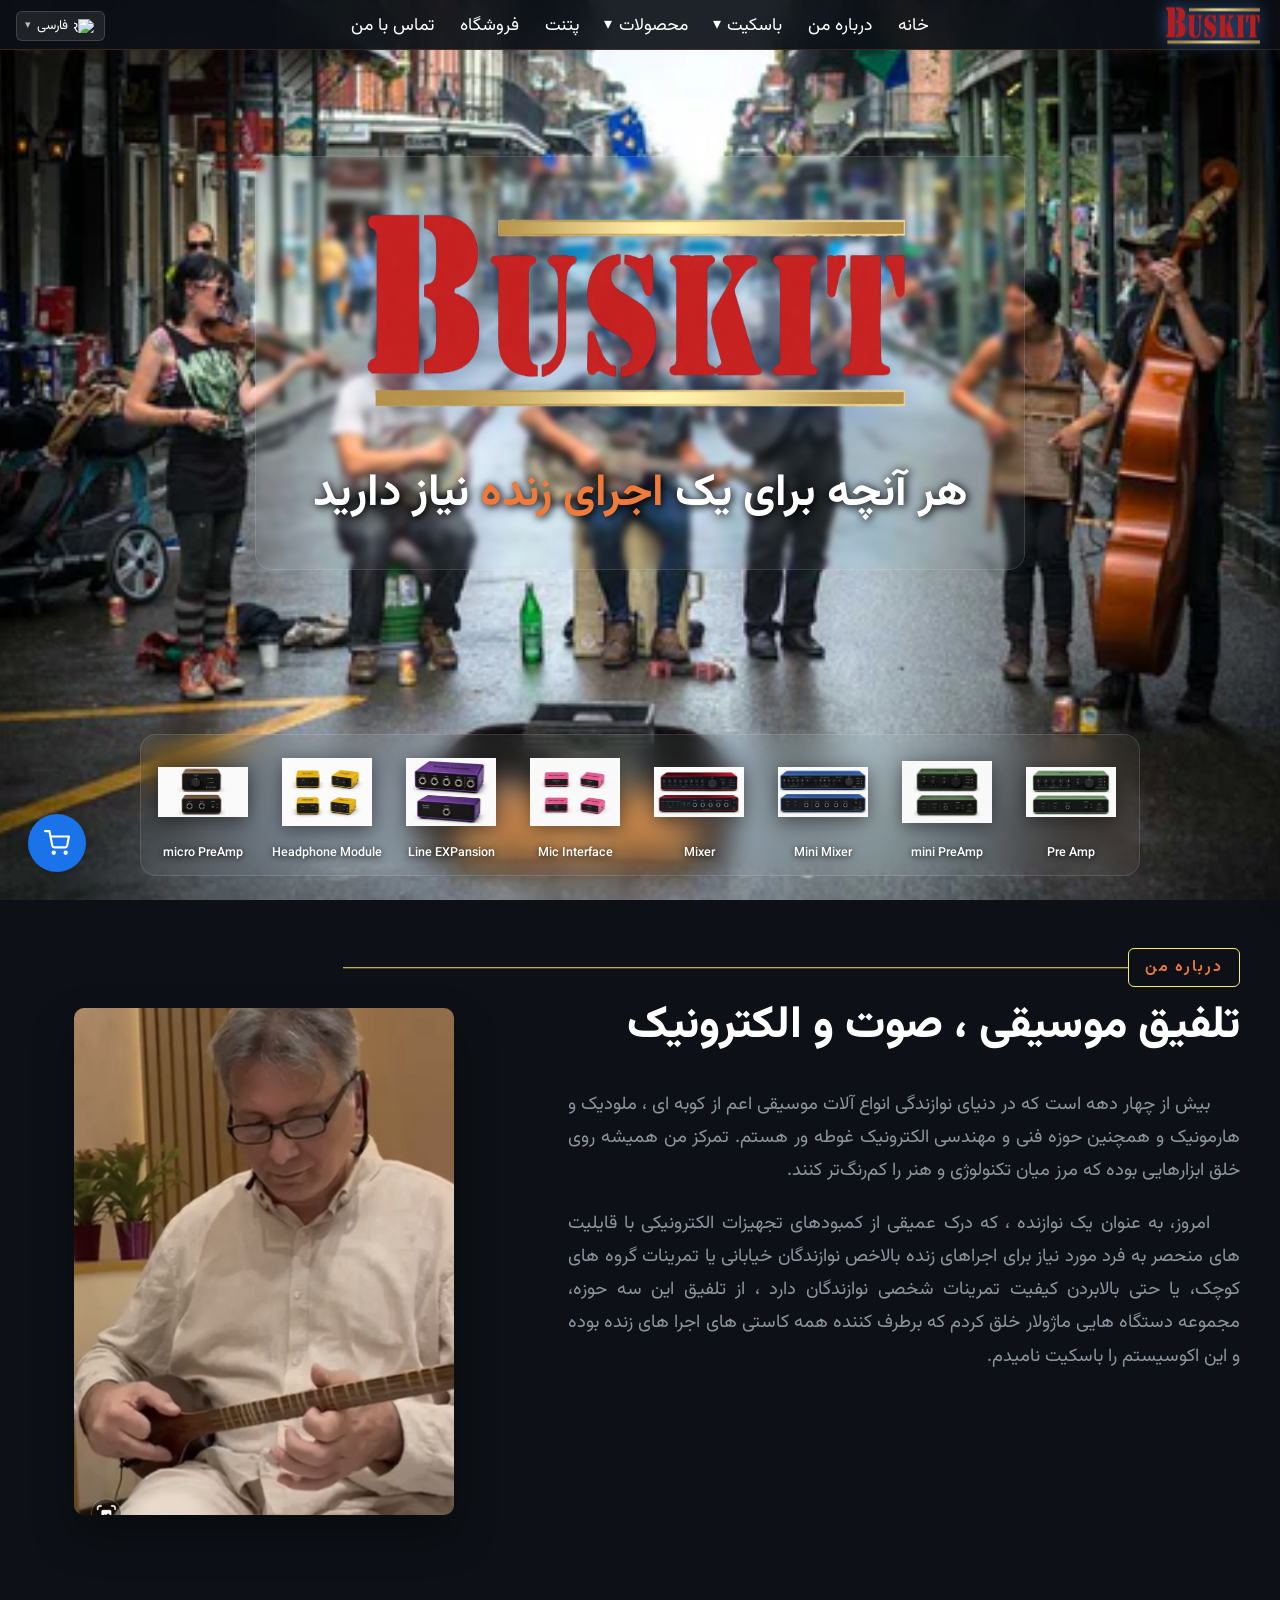
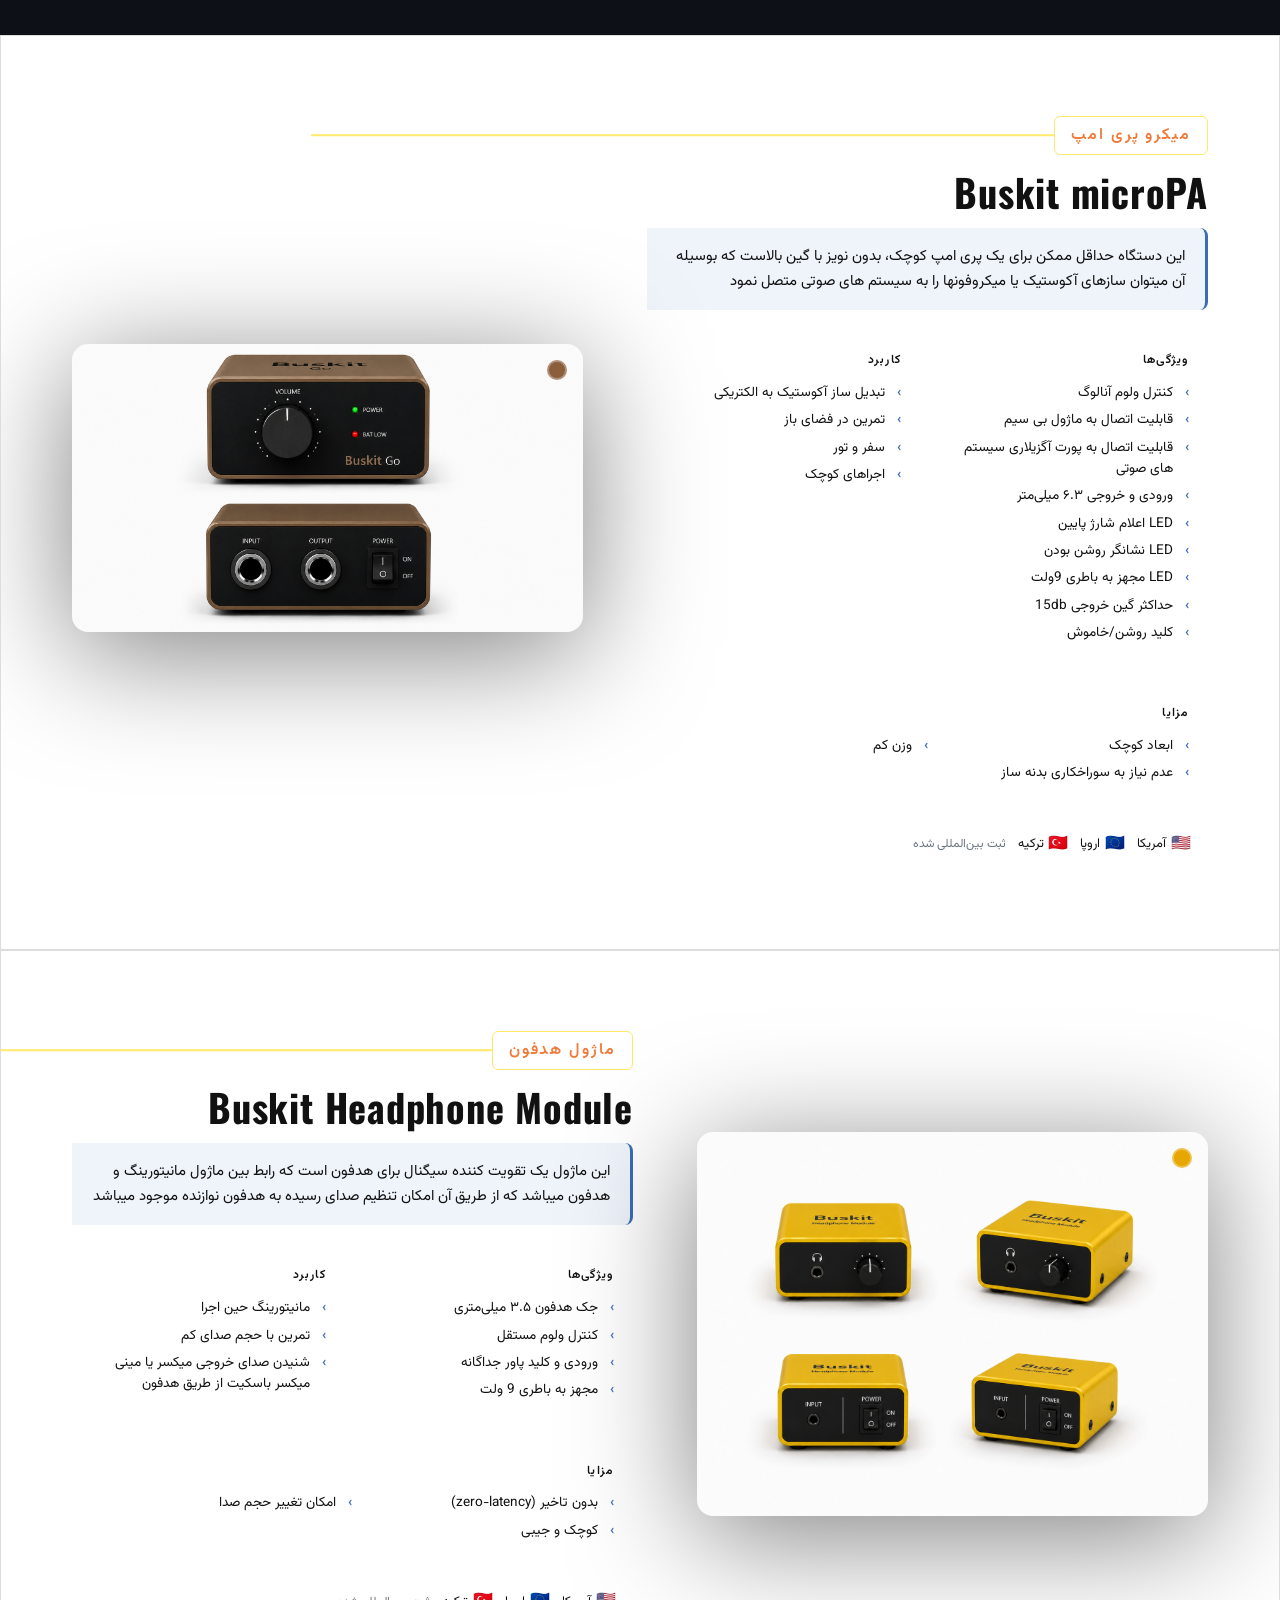
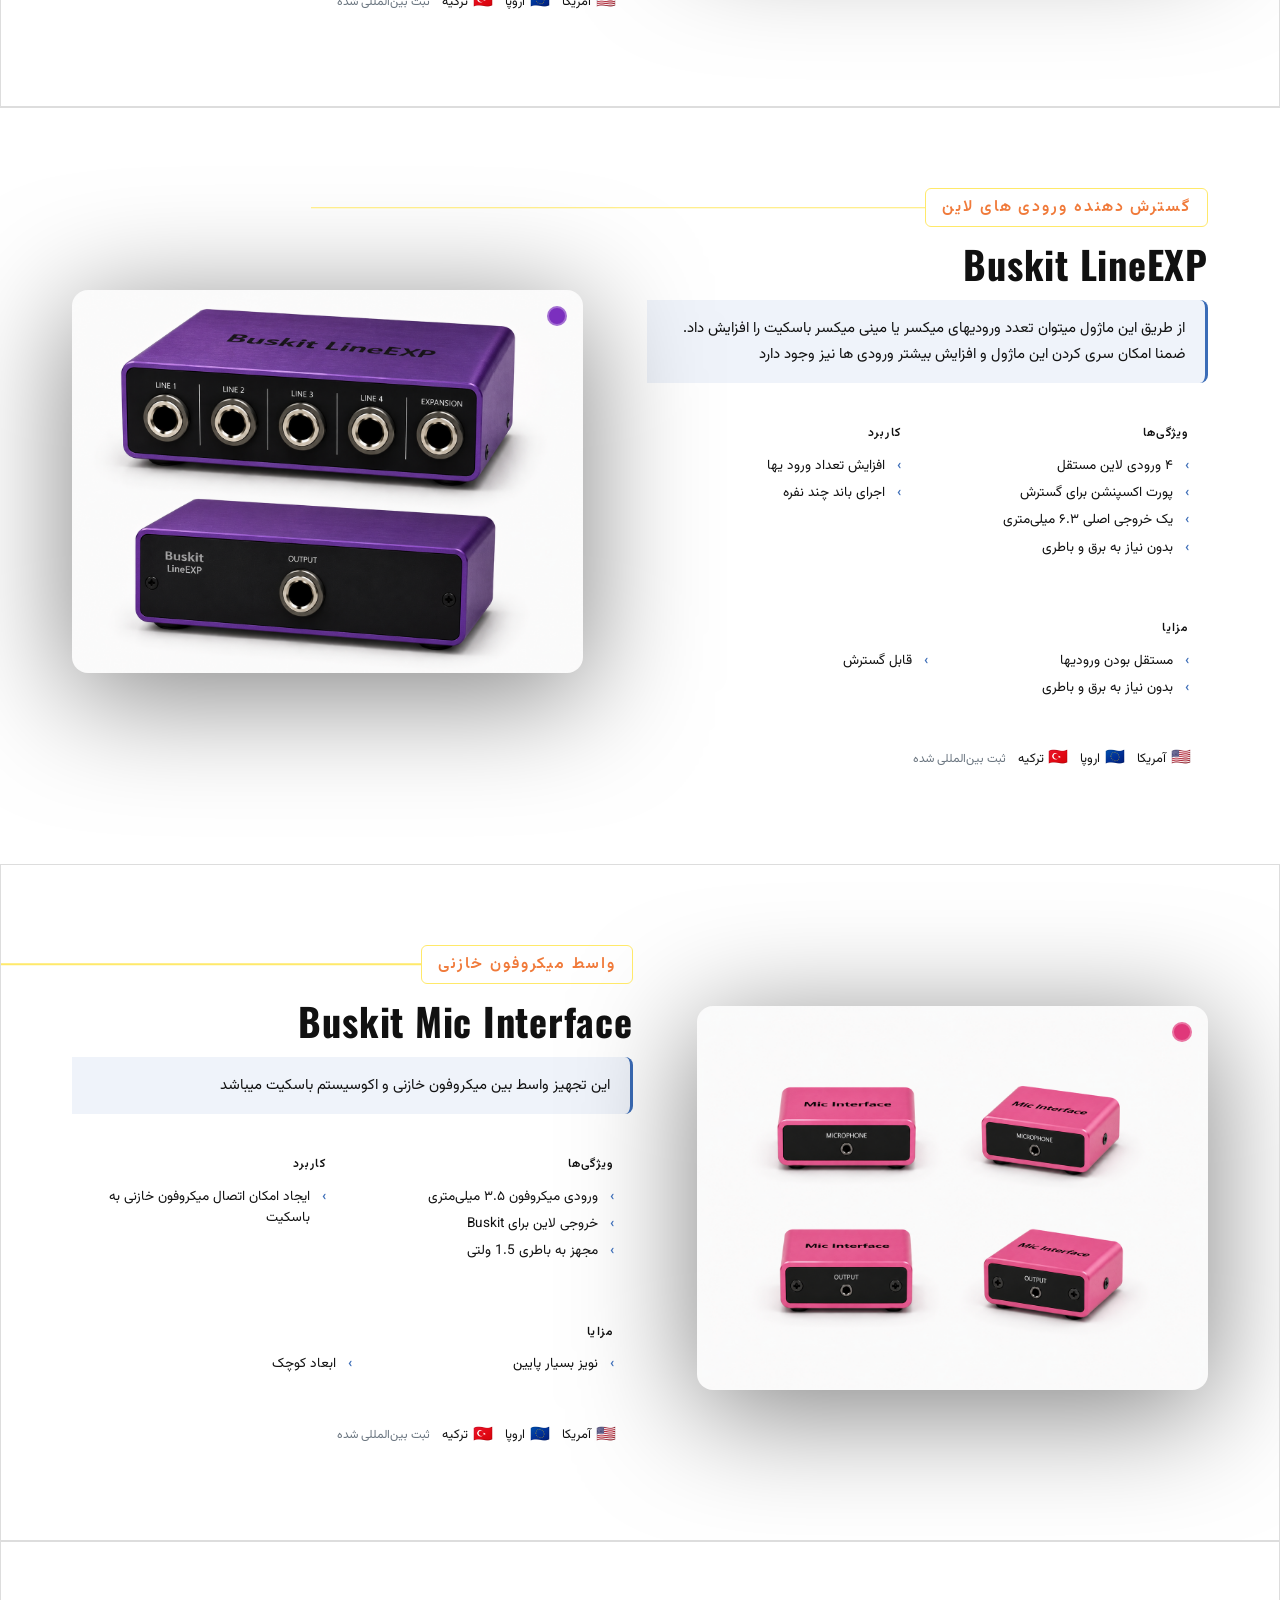
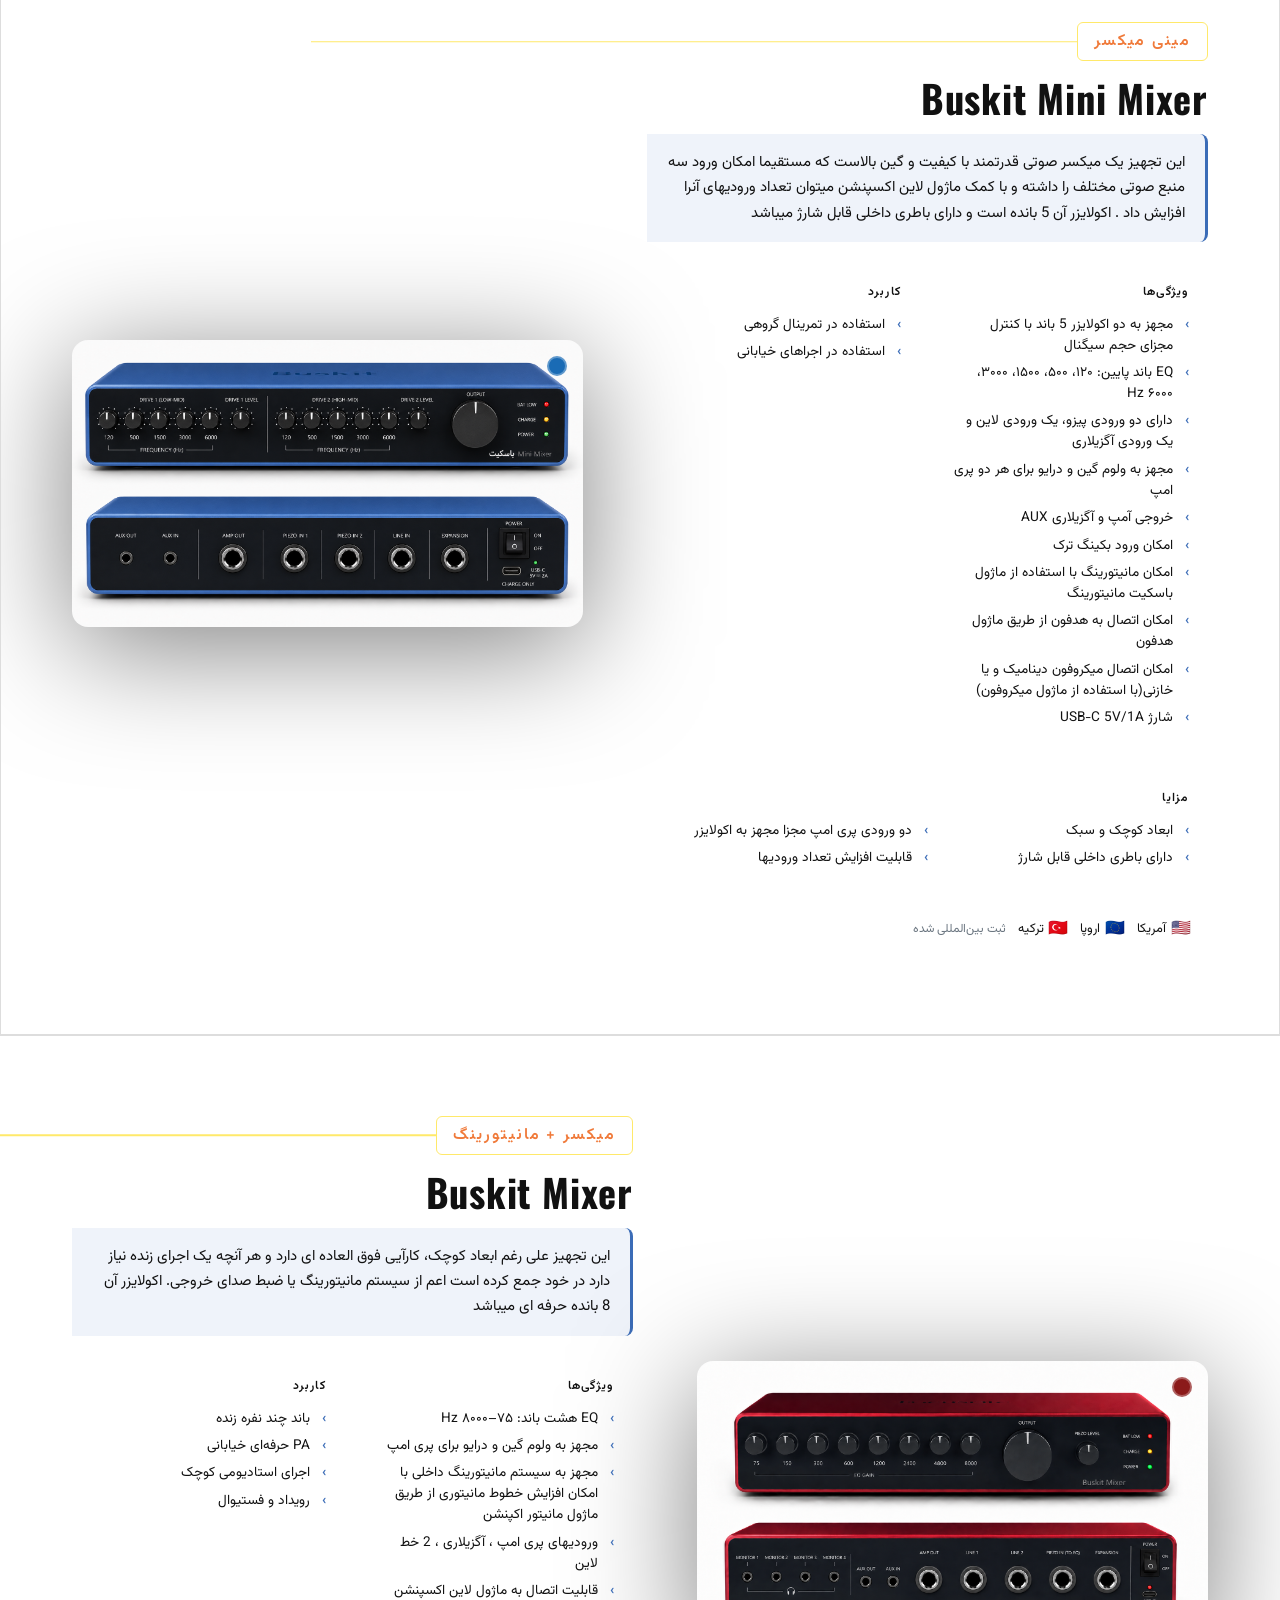
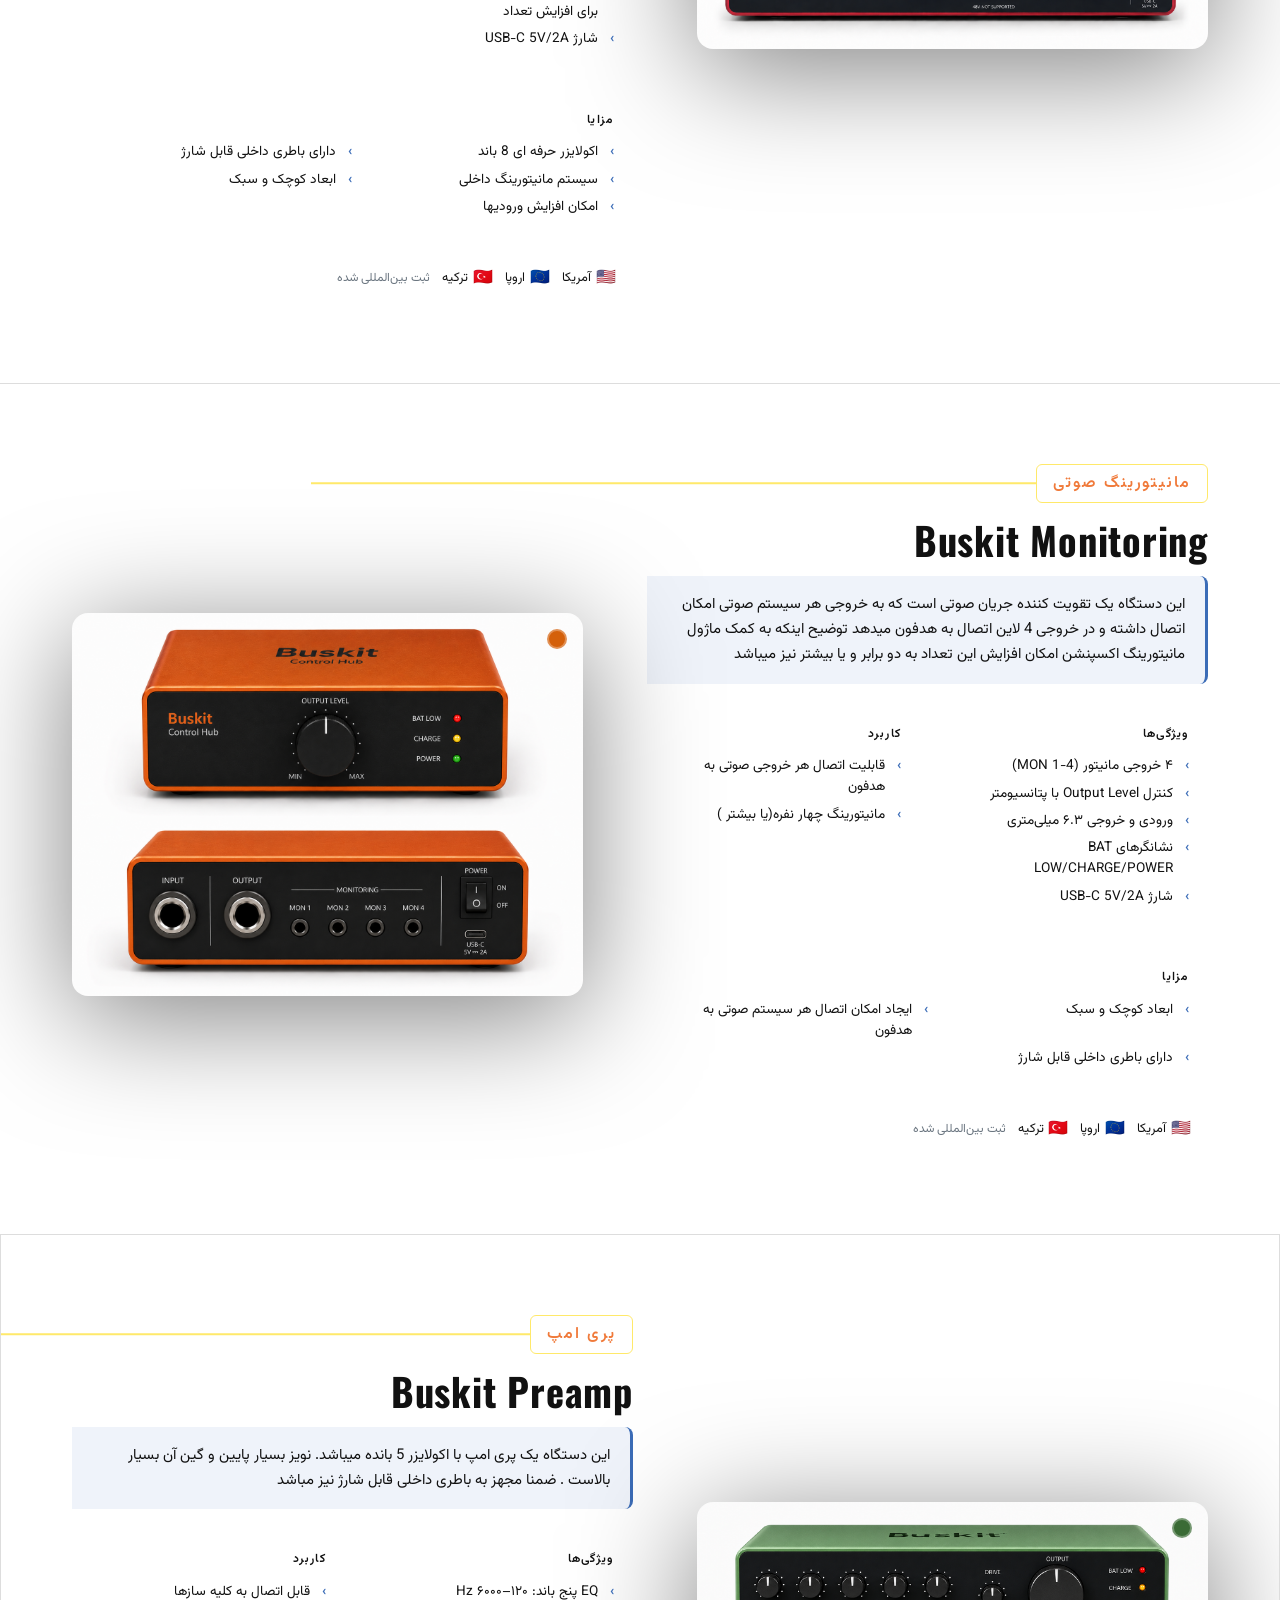
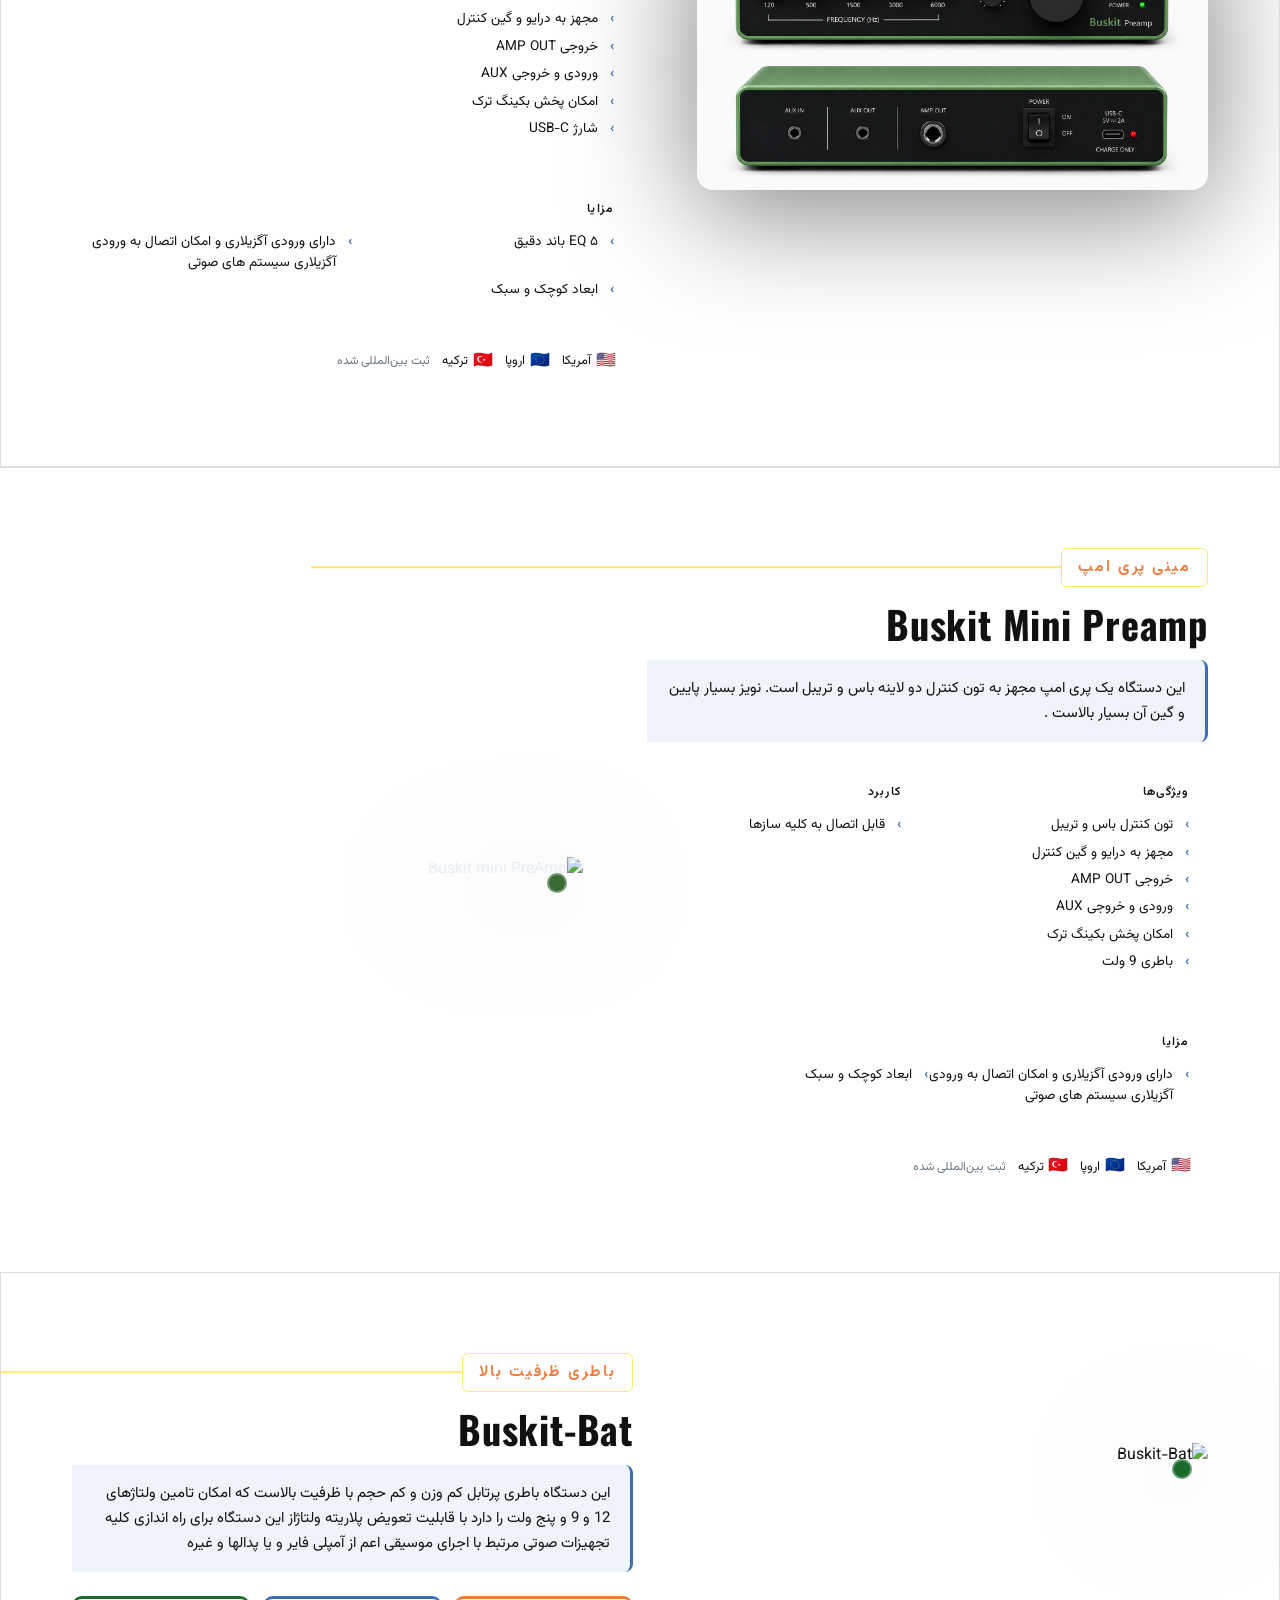
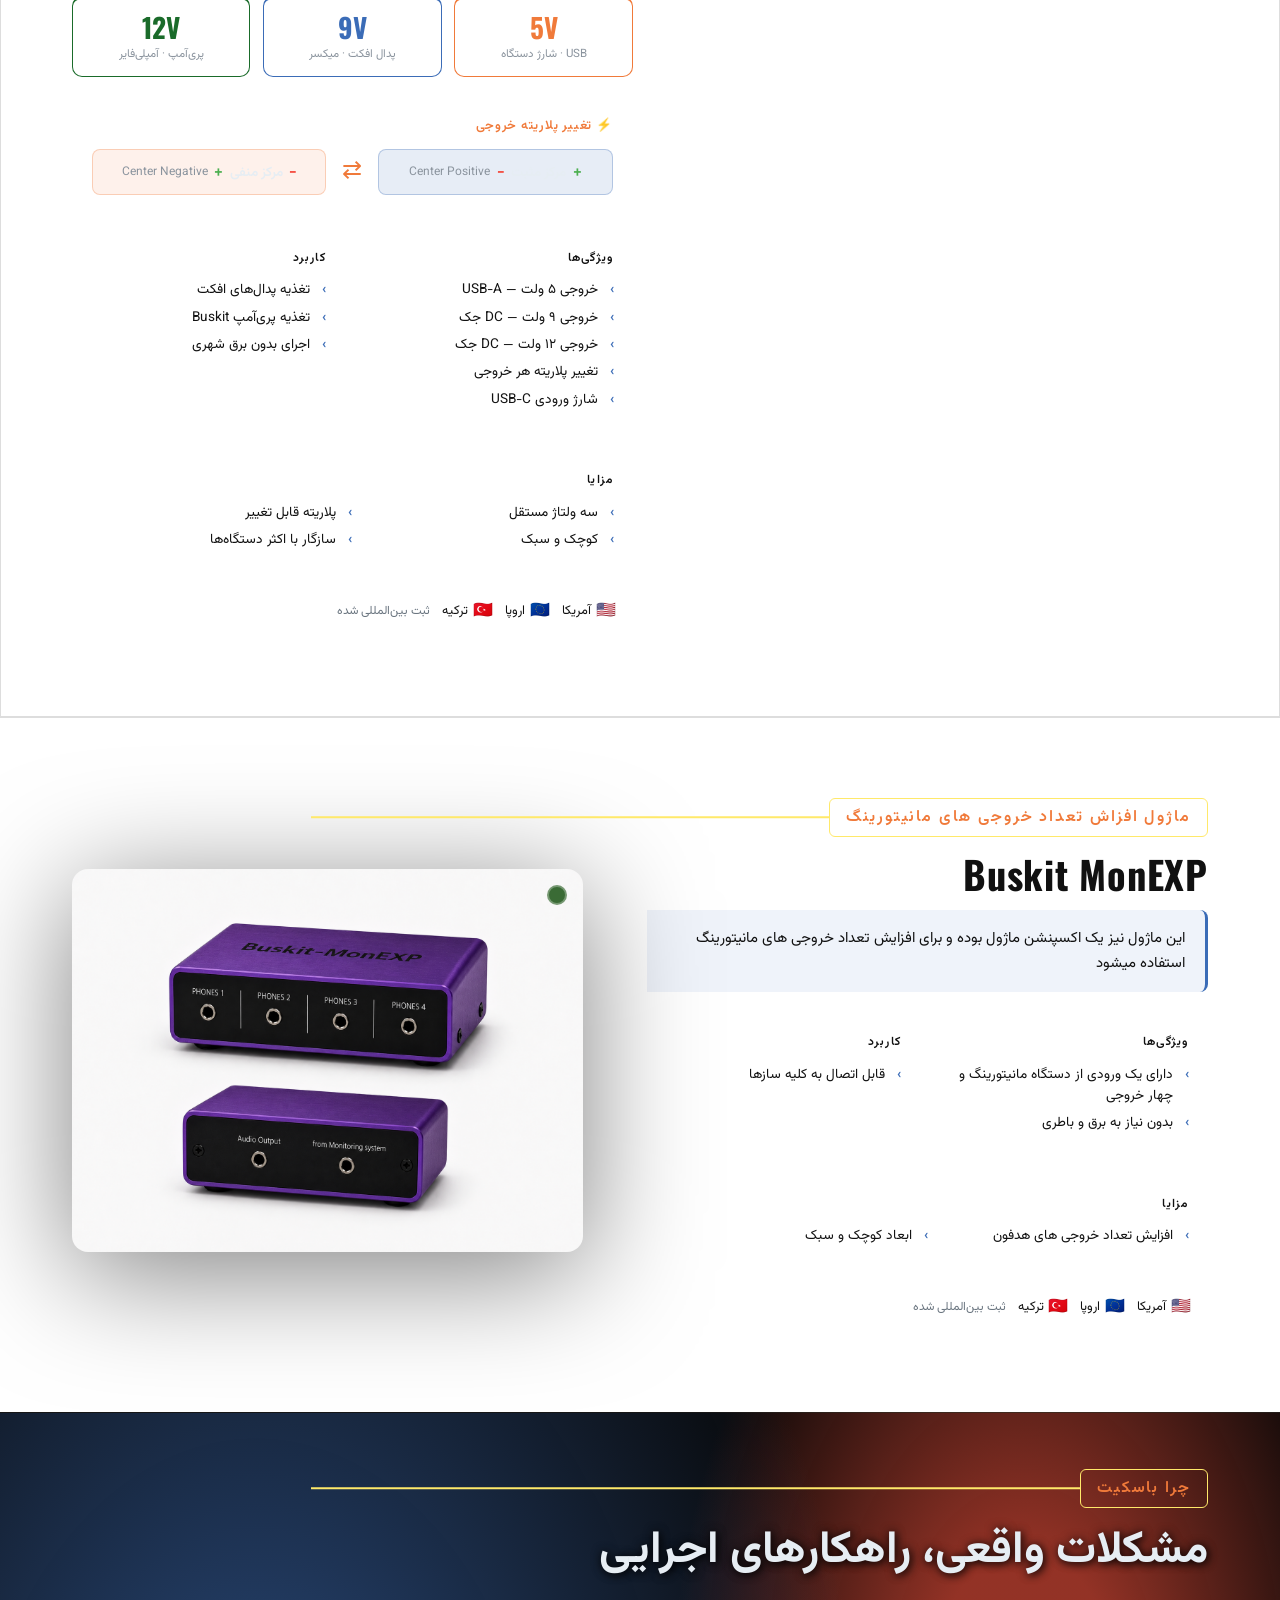
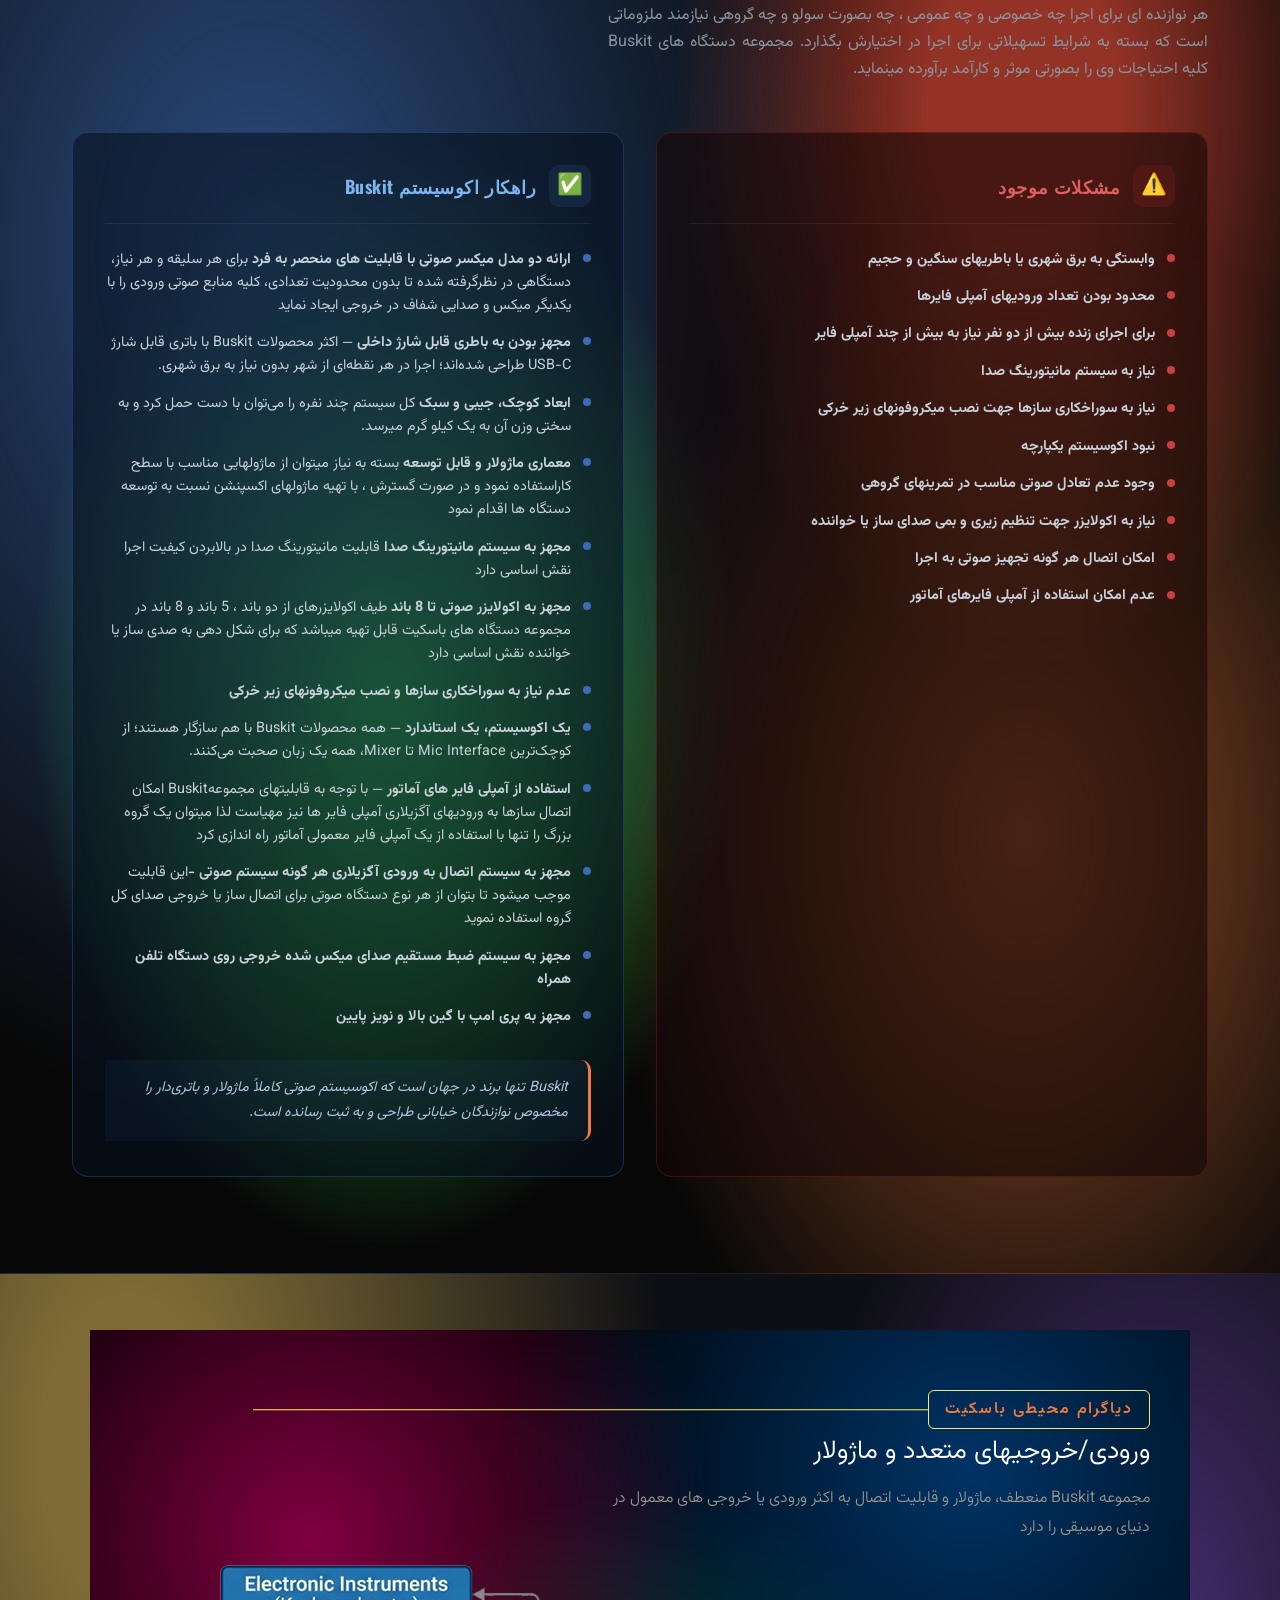
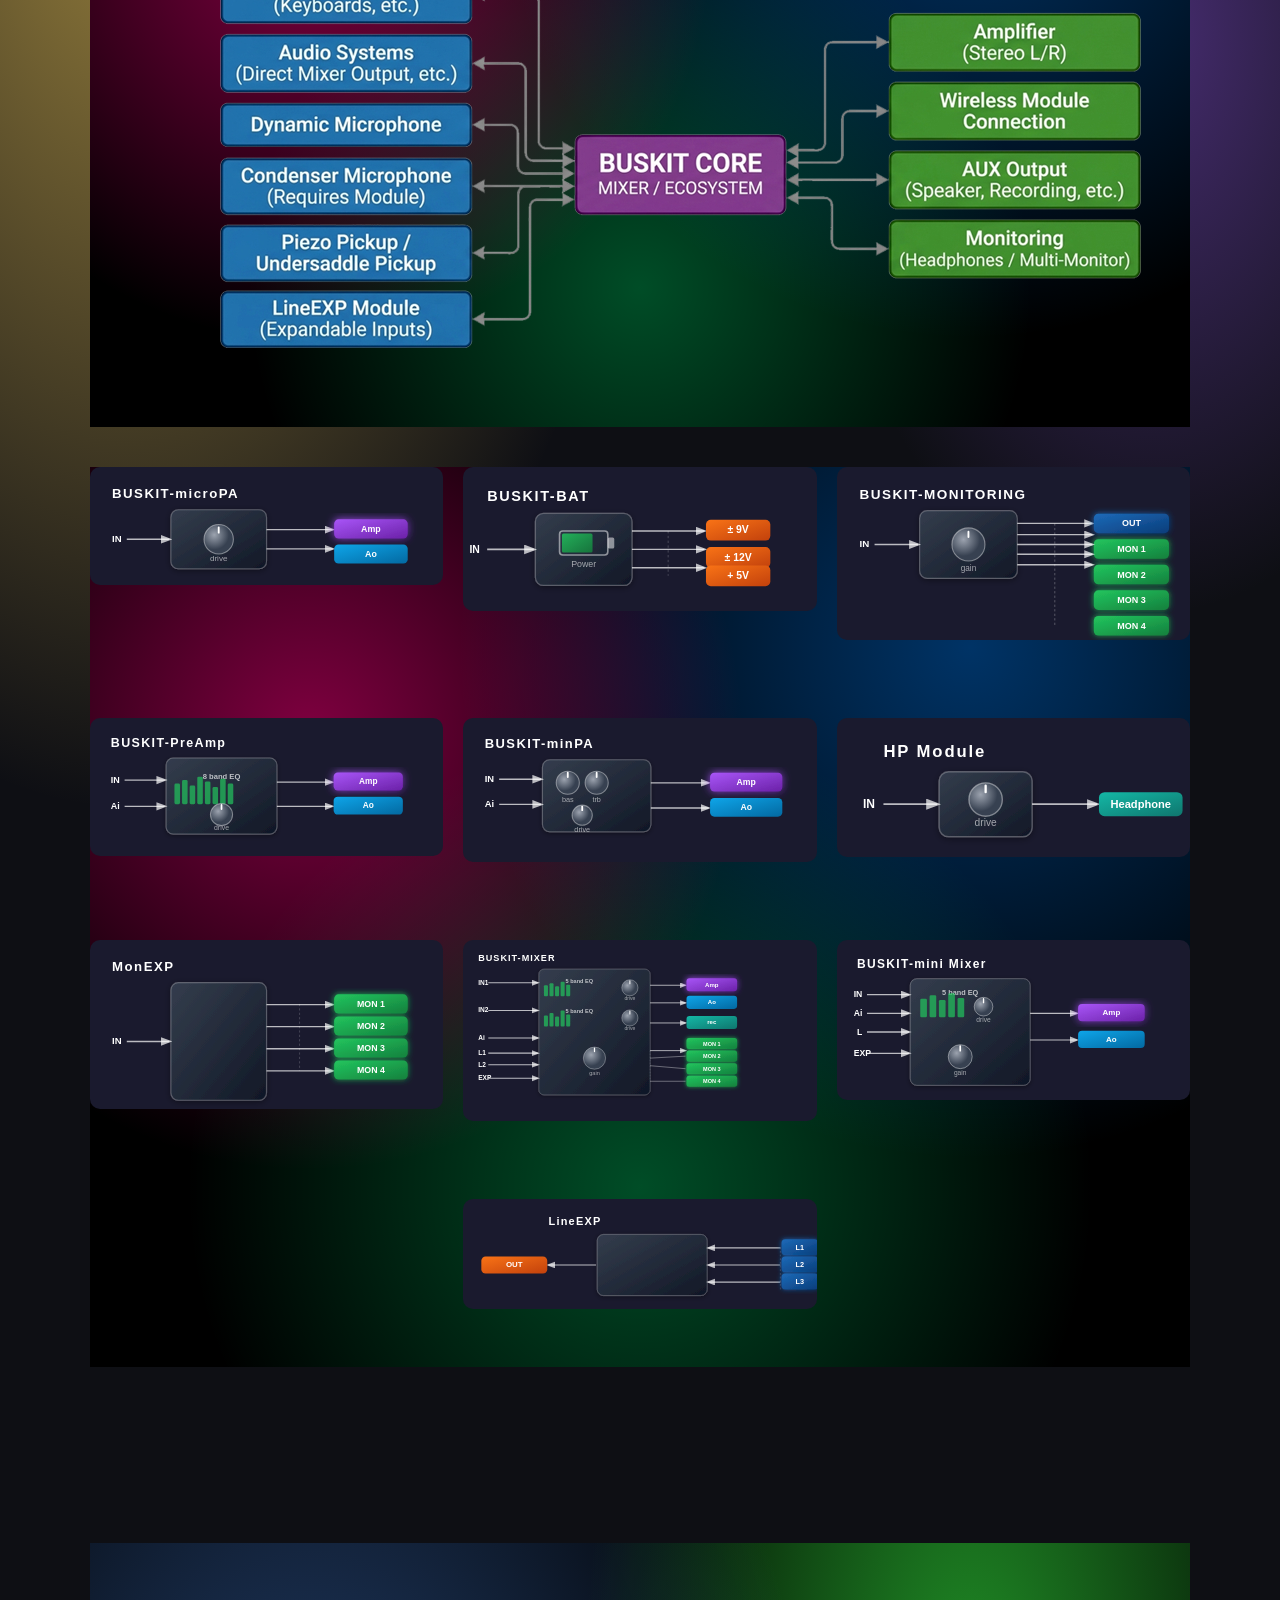
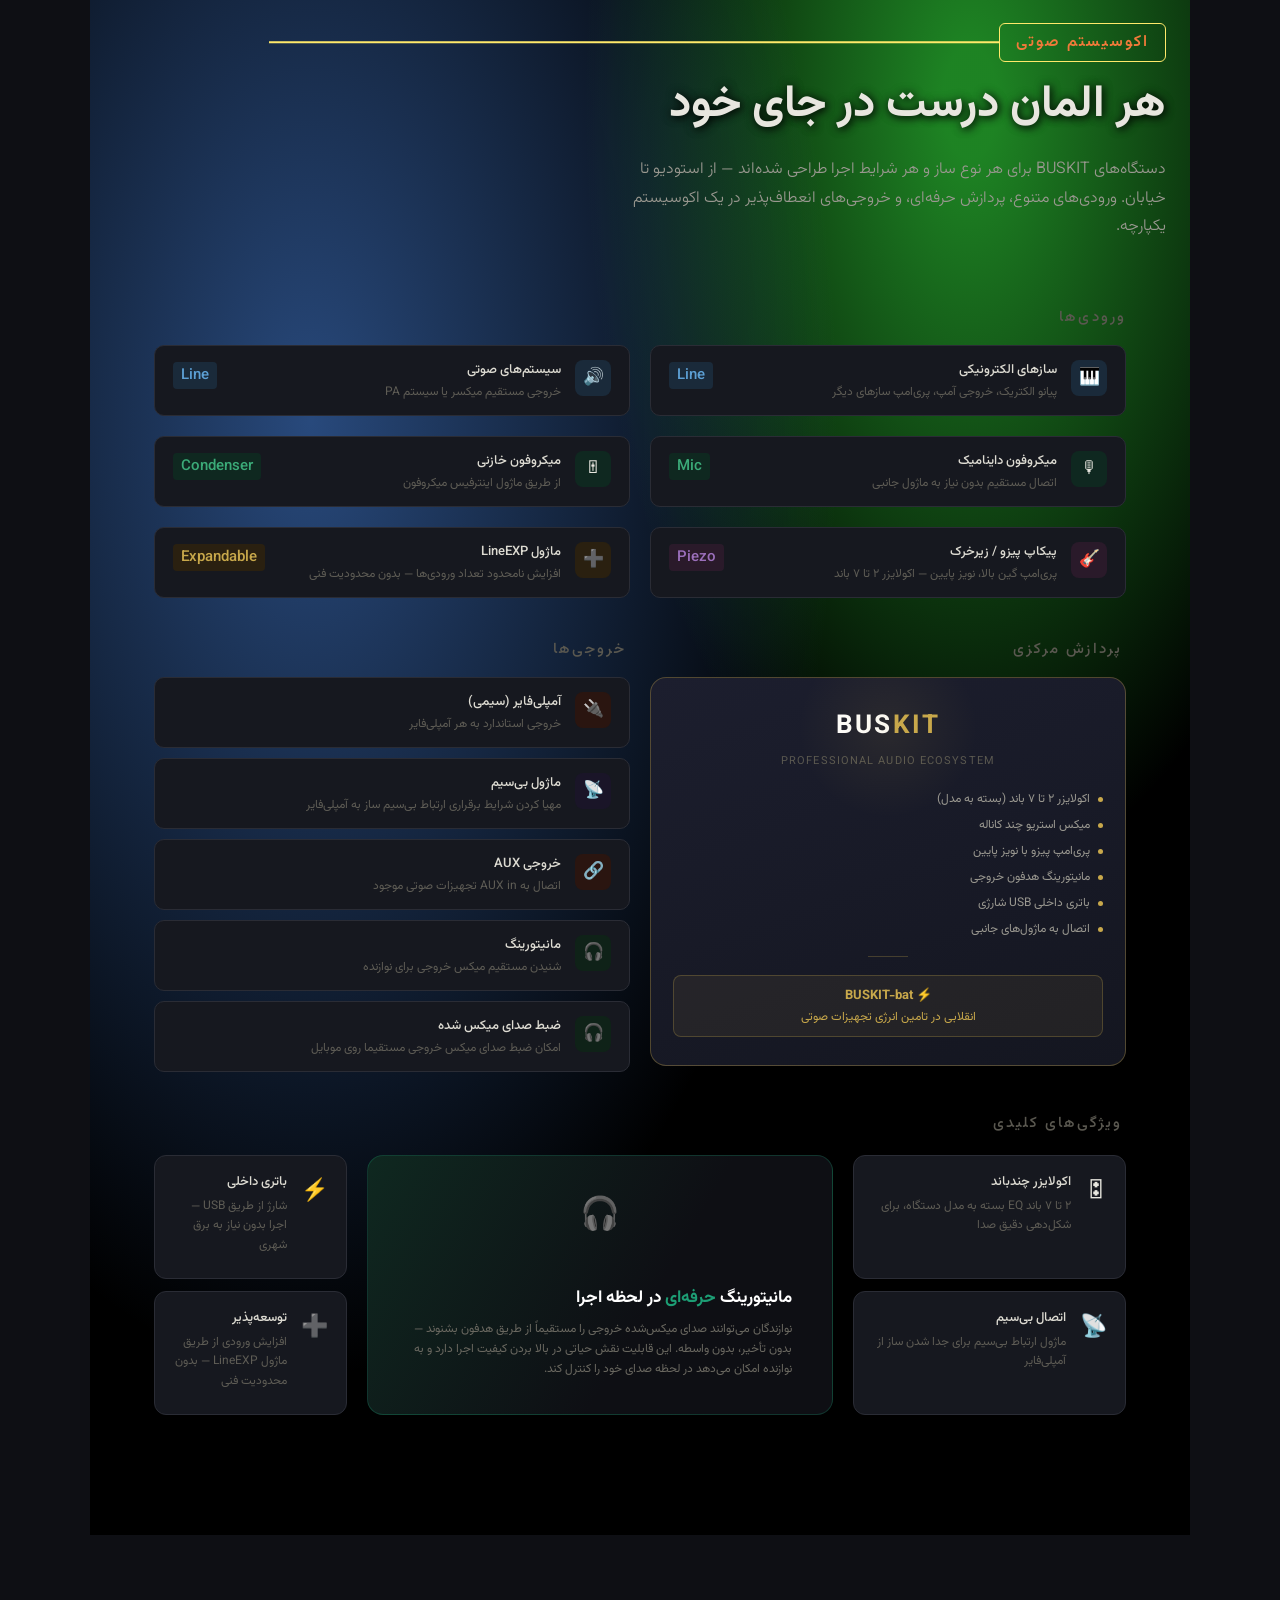
==== commit e832dbd5: "last ver" ====
--- a/index.html
+++ b/index.html
@@ -245,7 +245,9 @@
       <div class="nav-overlay" id="navOverlay"></div>
 
       <!-- لوگو — سمت چپ -->
-      <a href="#" class="nav-logo"><img src="LOGO.png" alt="Buskit Logo" /></a>
+      <a href="#" class="nav-logo"
+        ><img src="./pics/LOGO.png" alt="Buskit Logo"
+      /></a>
 
       <!-- منو — وسط -->
       <ul class="nav-links">
@@ -492,8 +494,8 @@
         onchange="location = this.value"
         style="display: none"
       >
-        <option value="index.html" selected>🇮🇷 فارسی</option>
-        <option value="indexEn.html">🇬🇧 English</option>
+        <option value="index.html">🇮🇷 فارسی</option>
+        <option value="indexEn.html" selected>🇬🇧 English</option>
         <option value="indexTr.html">🇹🇷 Türkçe</option>
         <option value="indexAr.html">🇸🇦 العربية</option>
         <option value="indexEs.html">🇪🇸 Español</option>
@@ -512,7 +514,7 @@
 
       <div class="hero-content">
         <!-- <div class="hero-eyebrow">اکوسیستم صوتی حرفه‌ای برای نوازندگان</div> -->
-        <img src="LOGO.png" alt="Buskit" class="hero-logo" />
+        <img src="./pics/LOGO.png" alt="Buskit" class="hero-logo" />
         <h1 class="hero-tagline blink-1s">
           هر آنچه برای یک <span>اجرای زنده </span> نیاز دارید
         </h1>
@@ -523,85 +525,85 @@
         <div class="product-marquee-track">
           <!-- مجموعه اول -->
           <div class="marquee-item">
-            <img src="Buskit-Go.png" alt="Buskit Go" />
+            <img src="./pics/Buskit-Go.png" alt="Buskit Go" />
             <span>micro PreAmp</span>
           </div>
           <div class="marquee-item">
-            <img src="Buskit-HPmodule.png" alt="Headphone Module" />
+            <img src="./pics/Buskit-HPmodule.png" alt="Headphone Module" />
             <span>Headphone Module</span>
           </div>
           <div class="marquee-item">
-            <img src="Buskit-LineEXP.png" alt="Line EXPansion" />
+            <img src="./pics/Buskit-LineEXP.png" alt="Line EXPansion" />
             <span>Line EXPansion</span>
           </div>
           <div class="marquee-item">
-            <img src="Buskit-MicInterface.png" alt="Mic Interface" />
+            <img src="./pics/Buskit-MicInterface.png" alt="Mic Interface" />
             <span>Mic Interface</span>
           </div>
           <div class="marquee-item">
-            <img src="Buskit-Mixer.png" alt="Mixer" />
+            <img src="./pics/Buskit-Mixer.png" alt="Mixer" />
             <span>Mixer</span>
           </div>
           <div class="marquee-item">
-            <img src="Buskit-MiniMixer.png" alt="mini Mixer" />
+            <img src="./pics/Buskit-MiniMixer.png" alt="mini Mixer" />
             <span>Mini Mixer</span>
           </div>
           <div class="marquee-item">
-            <img src="Buskit-miniPA.png" alt="mini PreAmp" />
+            <img src="./pics/Buskit-miniPA.png" alt="mini PreAmp" />
             <span>mini PreAmp</span>
           </div>
           <div class="marquee-item">
-            <img src="Buskit-PreAmp.png" alt="Pre Amp" />
+            <img src="./pics/Buskit-PreAmp.png" alt="Pre Amp" />
             <span>Pre Amp</span>
           </div>
           <div class="marquee-item">
-            <img src="Buskit-Monitoring.png" alt="Monitoring" />
+            <img src="./pics/Buskit-Monitoring.png" alt="Monitoring" />
             <span>Monitoring</span>
           </div>
           <div class="marquee-item">
-            <img src="Buskit-bat.png" alt="Battery" />
+            <img src="./pics/Buskit-bat.png" alt="Battery" />
             <span>Battery</span>
           </div>
 
           <!-- مجموعه دوم برای چرخه بی‌نهایت -->
           <div class="marquee-item">
-            <img src="Buskit-Go.png" alt="Buskit Go" />
+            <img src="./pics/Buskit-Go.png" alt="Buskit Go" />
             <span>micro PreAmp</span>
           </div>
           <div class="marquee-item">
-            <img src="Buskit-HPmodule.png" alt="Headphone Module" />
+            <img src="./pics/Buskit-HPmodule.png" alt="Headphone Module" />
             <span>Headphone Module</span>
           </div>
           <div class="marquee-item">
-            <img src="Buskit-LineEXP.png" alt="Line EXPansion" />
+            <img src="./pics/Buskit-LineEXP.png" alt="Line EXPansion" />
             <span>Line EXPansion</span>
           </div>
           <div class="marquee-item">
-            <img src="Buskit-MicInterface.png" alt="Mic Interface" />
+            <img src="./pics/Buskit-MicInterface.png" alt="Mic Interface" />
             <span>Mic Interface</span>
           </div>
           <div class="marquee-item">
-            <img src="Buskit-Mixer.png" alt="Mixer" />
+            <img src="./pics/Buskit-Mixer.png" alt="Mixer" />
             <span>Mixer</span>
           </div>
           <div class="marquee-item">
-            <img src="Buskit-MiniMixer.png" alt="mini Mixer" />
+            <img src="./pics/Buskit-MiniMixer.png" alt="mini Mixer" />
             <span>Mini Mixer</span>
           </div>
           <div class="marquee-item">
-            <img src="Buskit-miniPA.png" alt="mini PreAmp" />
+            <img src="./pics/Buskit-miniPA.png" alt="mini PreAmp" />
             <span>mini PreAmp</span>
           </div>
           <div class="marquee-item">
-            <img src="Buskit-PreAmp.png" alt="Pre Amp" />
+            <img src="./pics/Buskit-PreAmp.png" alt="Pre Amp" />
             <span>Pre Amp</span>
           </div>
           <div class="marquee-item">
-            <img src="Buskit-Monitoring.png" alt="Monitoring" />
+            <img src="./pics/Buskit-Monitoring.png" alt="Monitoring" />
             <span>Monitoring</span>
           </div>
           <div class="marquee-item">
-            <img src="Buskit-bat.png" alt="Battery" />
+            <img src="./pics/Buskit-bat.png" alt="Battery" />
             <span>Battery</span>
           </div>
         </div>
@@ -636,7 +638,7 @@
         <!-- ستون چپ: تصویر -->
         <div class="about-image-zone">
           <div class="image-wrapper">
-            <img src="bg-rec.jpeg" alt="پرتره هنری" />
+            <img src="./pics/bg-rec.jpeg" alt="پرتره هنری" />
           </div>
         </div>
       </div>
@@ -648,7 +650,7 @@
         <div class="container">
           <div class="prod-inner">
             <div class="prod-image-col">
-              <img src="Buskit-Go.png" alt="Buskit Go" />
+              <img src="./pics/Buskit-Go.png" alt="Buskit Go" />
               <div class="prod-color-badge" style="background: #8b5e3c"></div>
             </div>
             <div class="prod-content">
@@ -715,7 +717,10 @@
         <div class="container">
           <div class="prod-inner">
             <div class="prod-image-col">
-              <img src="Buskit-HPmodule.png" alt="Buskit Headphone Module" />
+              <img
+                src="./pics/Buskit-HPmodule.png"
+                alt="Buskit Headphone Module"
+              />
               <div class="prod-color-badge" style="background: #e6a800"></div>
             </div>
             <div class="prod-content">
@@ -779,7 +784,7 @@
         <div class="container">
           <div class="prod-inner">
             <div class="prod-image-col">
-              <img src="Buskit-LineEXP.png" alt="Buskit LineEXP" />
+              <img src="./pics/Buskit-LineEXP.png" alt="Buskit LineEXP" />
               <div class="prod-color-badge" style="background: #7b2fbe"></div>
             </div>
             <div class="prod-content">
@@ -841,7 +846,10 @@
         <div class="container">
           <div class="prod-inner">
             <div class="prod-image-col">
-              <img src="Buskit-MicInterface.png" alt="Buskit Mic Interface" />
+              <img
+                src="./pics/Buskit-MicInterface.png"
+                alt="Buskit Mic Interface"
+              />
               <div class="prod-color-badge" style="background: #e0387a"></div>
             </div>
             <div class="prod-content">
@@ -896,7 +904,7 @@
         <div class="container">
           <div class="prod-inner">
             <div class="prod-image-col">
-              <img src="Buskit-MiniMixer.png" alt="Buskit Mini Mixer" />
+              <img src="./pics/Buskit-MiniMixer.png" alt="Buskit Mini Mixer" />
               <div class="prod-color-badge" style="background: #1a6bb5"></div>
             </div>
             <div class="prod-content">
@@ -973,7 +981,7 @@
         <div class="container">
           <div class="prod-inner">
             <div class="prod-image-col">
-              <img src="Buskit-Mixer.png" alt="Buskit Mixer" />
+              <img src="./pics/Buskit-Mixer.png" alt="Buskit Mixer" />
               <div class="prod-color-badge" style="background: #8b1a1a"></div>
             </div>
             <div class="prod-content">
@@ -1044,7 +1052,7 @@
         <div class="container">
           <div class="prod-inner">
             <div class="prod-image-col">
-              <img src="Buskit-Monitoring.png" alt="Buskit Monitoring" />
+              <img src="./pics/Buskit-Monitoring.png" alt="Buskit Monitoring" />
               <div class="prod-color-badge" style="background: #d4600a"></div>
             </div>
             <div class="prod-content">
@@ -1108,7 +1116,7 @@
         <div class="container">
           <div class="prod-inner">
             <div class="prod-image-col">
-              <img src="Buskit-PreAmp.png" alt="Buskit PreAmp" />
+              <img src="./pics/Buskit-PreAmp.png" alt="Buskit PreAmp" />
               <div class="prod-color-badge" style="background: #3a6b35"></div>
             </div>
             <div class="prod-content">
@@ -1172,7 +1180,7 @@
         <div class="container">
           <div class="prod-inner">
             <div class="prod-image-col">
-              <img src="Buskit-MiniPA.png" alt="Buskit mini PreAmp" />
+              <img src="./pics/Buskit-MiniPA.png" alt="Buskit mini PreAmp" />
               <div class="prod-color-badge" style="background: #3a6b35"></div>
             </div>
             <div class="prod-content">
@@ -1234,7 +1242,7 @@
         <div class="container">
           <div class="prod-inner" style="align-items: flex-start">
             <div class="prod-image-col" style="position: sticky; top: 90px">
-              <img src="Buskit-Bat.png" alt="Buskit-Bat" />
+              <img src="./pics/Buskit-Bat.png" alt="Buskit-Bat" />
               <div class="prod-color-badge" style="background: #1a6b2a"></div>
             </div>
             <div class="prod-content">
@@ -1335,7 +1343,7 @@
       <div class="container">
         <div class="prod-inner">
           <div class="prod-image-col">
-            <img src="Buskit-MonEXP.png" alt="Buskit Monitoring" />
+            <img src="./pics/Buskit-MonEXP.png" alt="Buskit Monitoring" />
             <div class="prod-color-badge" style="background: #3a6b35"></div>
           </div>
           <div class="prod-content">
@@ -1630,7 +1638,77 @@
           مجموعه Buskit منعطف، ماژولار و قابلیت اتصال به اکثر ورودی یا خروجی های
           معمول در دنیای موسیقی را دارد
         </p>
-        <img class="diagram" src="diagram.svg" alt="diagram" />
+        <img
+          class="diagram"
+          src="./pics/diagram.png"
+          alt="diagram"
+          style="margin: 0 auto"
+        />
+      </div>
+      <!-- Buskit Module Diagrams Grid -->
+      <div
+        class="buskit-diagrams-grid dynamic-glow-bg"
+        style="
+          display: grid;
+          grid-template-columns: repeat(3, 1fr);
+          gap: 20px;
+          margin: 40px auto 0;
+          max-width: 1100px;
+        "
+      >
+        <img
+          src="./svgs/01_BUSKIT-MONITORING.svg"
+          alt="BUSKIT-MONITORING"
+          style="width: 100%; border-radius: 10px"
+        />
+        <img
+          src="./svgs/02_BUSKIT-BAT.svg"
+          alt="BUSKIT-BAT"
+          style="width: 100%; border-radius: 10px"
+        />
+        <img
+          src="./svgs/03_BUSKIT-microPA.svg"
+          alt="BUSKIT-microPA"
+          style="width: 100%; border-radius: 10px"
+        />
+
+        <img
+          src="./svgs/04_HP-Module.svg"
+          alt="HP Module"
+          style="width: 100%; border-radius: 10px"
+        />
+        <img
+          src="./svgs/05_BUSKIT-minPA.svg"
+          alt="BUSKIT-minPA"
+          style="width: 100%; border-radius: 10px"
+        />
+        <img
+          src="./svgs/06_BUSKIT-PreAmp.svg"
+          alt="BUSKIT-PreAmp"
+          style="width: 100%; border-radius: 10px"
+        />
+
+        <img
+          src="./svgs/07_BUSKIT-mini-Mixer.svg"
+          alt="BUSKIT-mini Mixer"
+          style="width: 100%; border-radius: 10px"
+        />
+        <img
+          src="./svgs/08_BUSKIT-MIXER.svg"
+          alt="BUSKIT-MIXER"
+          style="width: 100%; border-radius: 10px"
+        />
+        <img
+          src="./svgs/09_MonEXP.svg"
+          alt="MonEXP"
+          style="width: 100%; border-radius: 10px"
+        />
+
+        <img
+          src="./svgs/10_LineEXP.svg"
+          alt="LineEXP"
+          style="width: 100%; grid-column: 2; border-radius: 10px"
+        />
       </div>
     </section>
 
@@ -1920,7 +1998,7 @@
         </p>
         <img
           class="diagram"
-          src="Buskit-Mixer-diagram.png"
+          src="./pics/Buskit-Mixer-diagram.png"
           alt="diagram"
           style="width: 950px; display: block; margin-bottom: 3rem"
         />
@@ -1934,7 +2012,7 @@
         </p>
         <img
           class="diagram"
-          src="Buskit-miniMixer.diagram.png"
+          src="./pics/Buskit-miniMixer.diagram.png"
           alt="diagram"
           style="width: 950px; display: block; margin-bottom: 3rem"
         />
@@ -1949,7 +2027,7 @@
         </p>
         <img
           class="diagram"
-          src="Buskit-microPA.diagram.png"
+          src="./pics/Buskit-microPA.diagram.png"
           alt="diagram"
           style="width: 250px; display: block; margin: 0 auto 3rem auto"
         />
@@ -1964,7 +2042,7 @@
         </p>
         <img
           class="diagram"
-          src="Buskit-miniPreAmp-diagram.png"
+          src="./pics/Buskit-miniPreAmp-diagram.png"
           alt="diagram"
           style="width: 450px; display: block; margin: 0 auto 3rem auto"
         />
@@ -1975,7 +2053,7 @@
         </p>
         <img
           class="diagram"
-          src="Buskit-PreAmp-diagram.png"
+          src="./pics/Buskit-PreAmp-diagram.png"
           alt="diagram"
           style="width: 450px; display: block; margin: 0 auto 3rem auto"
         />
@@ -1985,7 +2063,7 @@
         </p>
         <img
           class="diagram"
-          src="Buskit-Monitoring-diagram.png"
+          src="./pics/Buskit-Monitoring-diagram.png"
           alt="diagram"
           style="width: 950px; display: block; margin-bottom: 3rem"
         />
@@ -2038,7 +2116,11 @@
 
         <div class="store-grid">
           <div class="store-card">
-            <img class="store-card-img" src="Buskit-Go.png" alt="Buskit Go" />
+            <img
+              class="store-card-img"
+              src="./pics/Buskit-Go.png"
+              alt="Buskit Go"
+            />
             <div class="store-card-info">
               <div class="store-card-name">Buskit Go</div>
               <div class="store-card-price"><span>USD</span>25</div>
@@ -2056,7 +2138,7 @@
           <div class="store-card">
             <img
               class="store-card-img"
-              src="Buskit-MonEXP.png"
+              src="./pics/Buskit-MonEXP.png"
               alt="Buskit-MonEXP"
             />
             <div class="store-card-info">
@@ -2076,7 +2158,7 @@
           <div class="store-card">
             <img
               class="store-card-img"
-              src="Buskit-HPmodule.png"
+              src="./pics/Buskit-HPmodule.png"
               alt="HP Module"
             />
             <div class="store-card-info">
@@ -2096,7 +2178,7 @@
           <div class="store-card">
             <img
               class="store-card-img"
-              src="Buskit-miniPA.png"
+              src="./pics/Buskit-miniPA.png"
               alt="mini PreAmp"
             />
             <div class="store-card-info">
@@ -2116,7 +2198,7 @@
           <div class="store-card">
             <img
               class="store-card-img"
-              src="Buskit-LineEXP.png"
+              src="./pics/Buskit-LineEXP.png"
               alt="LineEXP"
             />
             <div class="store-card-info">
@@ -2136,7 +2218,7 @@
           <div class="store-card">
             <img
               class="store-card-img"
-              src="Buskit-MicInterface.png"
+              src="./pics/Buskit-MicInterface.png"
               alt="Mic Interface"
             />
             <div class="store-card-info">
@@ -2156,7 +2238,7 @@
           <div class="store-card">
             <img
               class="store-card-img"
-              src="Buskit-MiniMixer.png"
+              src="./pics/Buskit-MiniMixer.png"
               alt="Mini Mixer"
             />
             <div class="store-card-info">
@@ -2177,7 +2259,7 @@
           <div class="store-card">
             <img
               class="store-card-img"
-              src="Buskit-Mixer.png"
+              src="./pics/Buskit-Mixer.png"
               alt="Buskit-Mixer"
             />
             <div class="store-card-info">
@@ -2195,7 +2277,11 @@
             </div>
           </div>
           <div class="store-card">
-            <img class="store-card-img" src="Buskit-PreAmp.png" alt="Preamp" />
+            <img
+              class="store-card-img"
+              src="./pics/Buskit-PreAmp.png"
+              alt="Preamp"
+            />
             <div class="store-card-info">
               <div class="store-card-name">Preamp</div>
               <div class="store-card-price"><span>USD</span>199</div>
@@ -2213,7 +2299,7 @@
           <div class="store-card">
             <img
               class="store-card-img"
-              src="Buskit-bat.png"
+              src="./pics/Buskit-bat.png"
               alt="Buskit battery"
             />
             <div class="store-card-info">
@@ -2233,7 +2319,7 @@
           <div class="store-card">
             <img
               class="store-card-img"
-              src="Buskit-Monitoring.png"
+              src="./pics/Buskit-Monitoring.png"
               alt="Buskit Monitoring"
             />
             <div class="store-card-info">
@@ -2258,13 +2344,11 @@
          CONTACT SECTION
     ══════════════════════════════ -->
     <section id="contact" class="contact-page">
-      <div class="contact-hero">
+      <div class="contact-hero rtl">
         <div>
-          <div class="contact-hero-label" style="text-align: auto">
-            تماس با من
-          </div>
+          <div class="section-label" style="text-align: auto">تماس با من</div>
         </div>
-        <h1 style="text-align: center">بیایید <span>صحبت کنیم</span></h1>
+        <h1 style="margin-top: 20px">بیایید <span>صحبت کنیم</span></h1>
         <p>
           برای مشاوره، سفارش، همکاری یا هر سؤالی درباره محصولات Buskit، منتظر
           پیامتان هستم.
@@ -2444,7 +2528,7 @@
     </section>
 
     <footer>
-      <img src="LOGO.png" alt="Buskit" />
+      <img src="./pics/LOGO.png" alt="Buskit" />
       <p>© 2025 Buskit — هر آنچه برای یک اجرای زنده نیاز دارید</p>
       <p style="margin-top: 0.5rem; font-size: 0.75rem">
         ثبت شده در آمریکا · اروپا · ترکیه
@@ -2466,7 +2550,7 @@
       });
     </script>
     <!-- EmailJS SDK -->
-    <script src="https://cdn.jsdelivr.net/npm/@emailjs/browser@4/dist/email.min.js"></script>
+    <script src="./pics/https://cdn.jsdelivr.net/npm/@emailjs/browser@4/dist/email.min.js"></script>
     <script>
       // Public Key خود را از EmailJS داشبورد بگیرید
       emailjs.init("YOUR_PUBLIC_KEY");
@@ -2718,13 +2802,13 @@
             const row = document.createElement("div");
             row.className = "cart-item";
             row.innerHTML = `
-              <img src="${item.img}" alt="${item.name}" class="cart-item-img" />
+              <img src="'./pics/'+${item.img}" alt="${item.name}" class="cart-item-img" />
               <div class="cart-item-info">
-                <div class="cart-item-name">${item.name}</div>
+                <div class="cart-item-name">'./pics/'+${item.name}</div>
                 <div class="cart-item-price">${fmtPrice(item.price)}</div>
                 <div class="cart-item-qty">
                   <button class="qty-btn" data-action="dec" data-id="${item.id}">−</button>
-                  <span class="qty-value">${item.qty}</span>
+                  <span class="qty-value">'./pics/'+${item.qty}</span>
                   <button class="qty-btn" data-action="inc" data-id="${item.id}">+</button>
                   <button class="cart-remove-btn" data-action="remove" data-id="${item.id}">حذف</button>
                 </div>
--- a/style/style.css
+++ b/style/style.css
@@ -770,7 +770,7 @@
   overflow: visible;
   padding-top: 120px;
   padding-bottom: 140px;
-  background-image: url("../main.webp");
+  background-image: url("../pics/main.webp");
   background-size: cover;
   background-position: center center;
   background-attachment: fixed;
@@ -778,7 +778,7 @@
 .hero-bg {
   position: absolute;
   inset: 0;
-  background-image: url("../main.webp");
+  background-image: url("../pics/main.webp");
   background-size: cover;
   background-position: center center;
   background-attachment: fixed;
@@ -883,10 +883,8 @@
 
 /* سکشن‌هایی که باید تیتر درست زیر هدر ظاهر شود — padding-top کم شده */
 #aboutme {
-  scroll-margin-top: 75px;
-  /**/
+  scroll-margin-top: 575px;
   padding-top: 0.5rem;
-  margin-top: 20px;
 }
 #why,
 #look,
@@ -934,7 +932,7 @@
   right: 100%;
   top: 50%;
   transform: translateY(-50%);
-  width: 100%;
+  width: calc(70vw - 100%);
   height: 1.5px;
   background: #ffe96a;
 }
@@ -1349,6 +1347,7 @@
   font-family: "Vazirmatn", sans-serif;
   position: relative;
   z-index: 2;
+  margin-top: 40px;
 }
 .about-container {
   max-width: 1200px;
@@ -1356,7 +1355,7 @@
   display: grid;
   grid-template-columns: 1.2fr 0.8fr;
   gap: 80px;
-  align-items: center;
+  align-items: start;
 }
 .about-heading {
   font-size: 2.8rem;
@@ -1375,6 +1374,7 @@
 .about-image-zone {
   display: flex;
   justify-content: center;
+  margin-top: 60px; /* ← این رو اضافه کن */
 }
 .image-wrapper {
   position: relative;
--- a/style/Mstyle.css
+++ b/style/Mstyle.css
@@ -176,8 +176,8 @@
   /* فراخوانی ۳ انیمیشن مجزا با زمان‌بندی‌های مختلف برای ایجاد حس تصادفی بودن */
   animation:
     moveGlow1 5s ease-in-out infinite alternate,
-    moveGlow2 12s ease-in-out infinite alternate,
-    moveGlow3 8s ease-in-out infinite alternate;
+    moveGlow2 7s ease-in-out infinite alternate,
+    moveGlow3 9s ease-in-out infinite alternate;
 }
 
 /* ۳. تعریف انیمیشن‌ها برای تغییر موقعیت، ابعاد، رنگ و اپسیتی */
@@ -247,6 +247,7 @@
     --glow3-color: rgba(0, 255, 128, 0.2);
   }
 }
+
 /* ── New ecosystem flow layout ── */
 .bk-flow-new {
   display: flex;
@@ -301,10 +302,17 @@
 .contact-hero {
   position: relative;
   padding: 90px 24px 60px;
-  text-align: center;
   overflow: hidden;
-  text-align: right; /* به جای center */
-  padding-right: 10%; /* فاصله از راست */
+}
+
+.contact-hero.ltr {
+  text-align: left;
+  padding-left: 10%;
+}
+
+.contact-hero.rtl {
+  text-align: right;
+  padding-right: 10%;
 }
 
 .contact-hero::before {
@@ -354,6 +362,11 @@
   margin-bottom: 12px;
   line-height: 1.2;
 }
+
+.contact-page p {
+  text-align: start !important;
+}
+
 .contact-hero h1 span {
   color: var(--buskit-orange);
 }
@@ -362,7 +375,7 @@
   font-size: 1rem;
   font-weight: 300;
   max-width: 480px;
-  margin: 0 auto;
+  margin: 0;
   line-height: 1.8;
 }
 .contact-body {
--- a/style/mobile.css
+++ b/style/mobile.css
@@ -21,10 +21,6 @@
   padding: 6px;
   z-index: 1001;
   flex-shrink: 0;
-  position: absolute;
-  top: 50%;
-  left: 1rem;
-  transform: translateY(-50%);
 }
 .nav-hamburger span {
   display: block;
@@ -59,8 +55,23 @@
   .nav-logo {
     grid-column: unset;
   }
+  .lang-wrapper {
+    grid-column: unset;
+    position: absolute !important;
+    top: 50%;
+    left: auto !important;
+    right: 1rem !important;
+    margin-top: -19px;
+    display: flex;
+    align-items: center;
+    gap: 0.5rem;
+  }
   .nav-hamburger {
-    display: flex;
+    display: flex !important;
+    position: fixed !important;
+    top: 8px;
+    left: 1rem !important;
+    right: auto !important;
   }
 
   .nav-links {
@@ -309,14 +320,12 @@
     grid-row: auto !important;
   }
 
-  /* --- بخش «در یک نگاه»: اسکرول افقی برای دیاگرام بزرگ --- */
-  /* html باید overflow-x را آزاد بگذارد؛ فقط روی body قفل می‌ماند */
+  /* --- بخش «در یک نگاه»: اسکرول افقی فقط برای دیاگرام بزرگ --- */
   html {
     overflow-x: unset !important;
   }
   #look {
-    overflow-x: auto !important;
-    -webkit-overflow-scrolling: touch !important;
+    overflow-x: visible !important;
     padding-left: 0 !important;
     padding-right: 0 !important;
   }
@@ -324,13 +333,28 @@
     overflow-x: auto !important;
     -webkit-overflow-scrolling: touch !important;
     padding: 24px 16px !important;
-    width: max-content !important;
-    min-width: 100% !important;
+    width: 100% !important;
+    max-width: 100% !important;
   }
   #look .diagram {
     /* عکس دیاگرام را بدون فشرده‌سازی نگه دار تا اسکرول بشه */
     max-width: none !important;
     width: auto !important;
+    height: auto !important;
+  }
+
+  /* گرید SVGهای ماژول‌ها: تک‌ستونه و تمام عرض */
+  .buskit-diagrams-grid {
+    grid-template-columns: 1fr !important;
+    width: 100% !important;
+    max-width: 100% !important;
+    margin: 24px auto 0 !important;
+    padding: 0 16px !important;
+    box-sizing: border-box !important;
+  }
+  .buskit-diagrams-grid img {
+    width: 100% !important;
+    grid-column: auto !important;
   }
 
   /* --- شمایی از اتصالات: همه عکس‌ها نصف --- */
@@ -392,7 +416,7 @@
   .section-label::before,
   .contact-hero-label::before,
   .form-label-tag::before {
-    width: 28px !important;
+    width: calc(100vw - 100%) !important;
   }
   .section-title {
     font-size: 1.5rem !important;
@@ -573,3 +597,4 @@
     flex-direction: column !important;
   }
 }
+
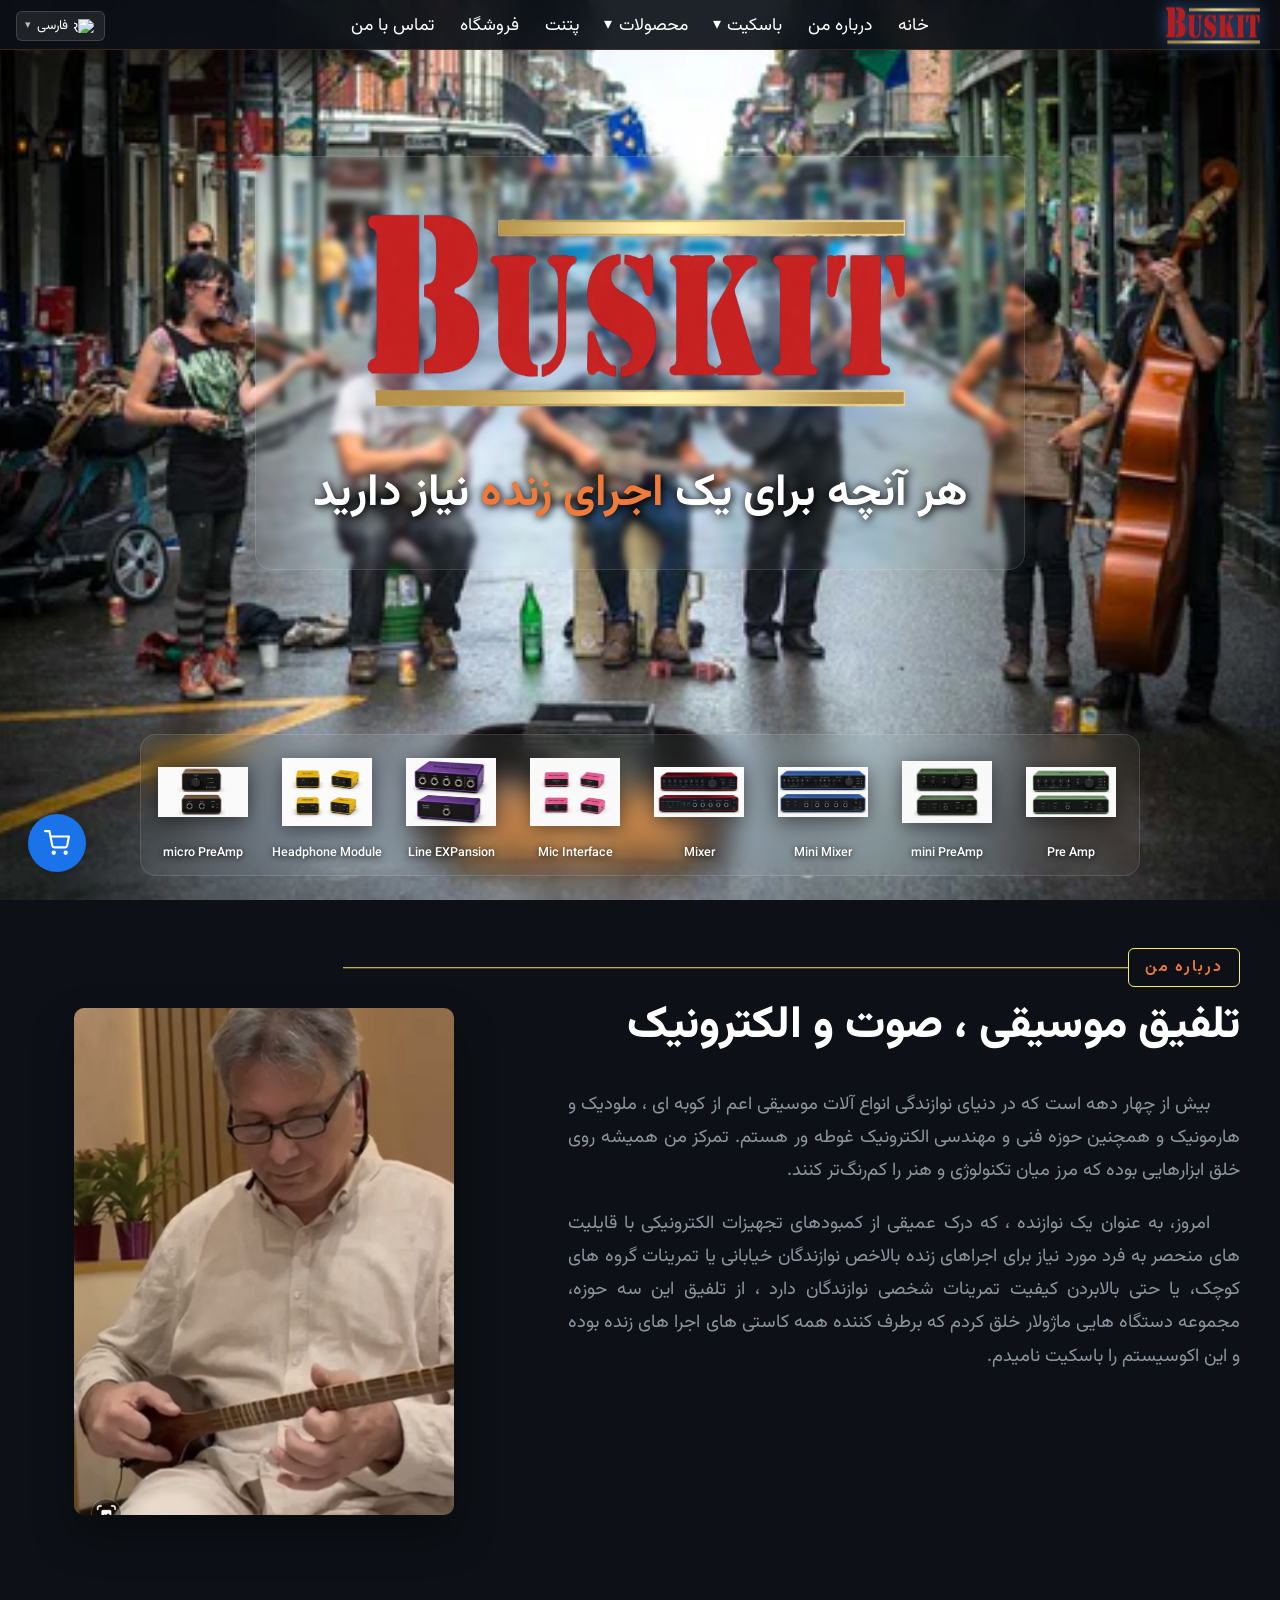
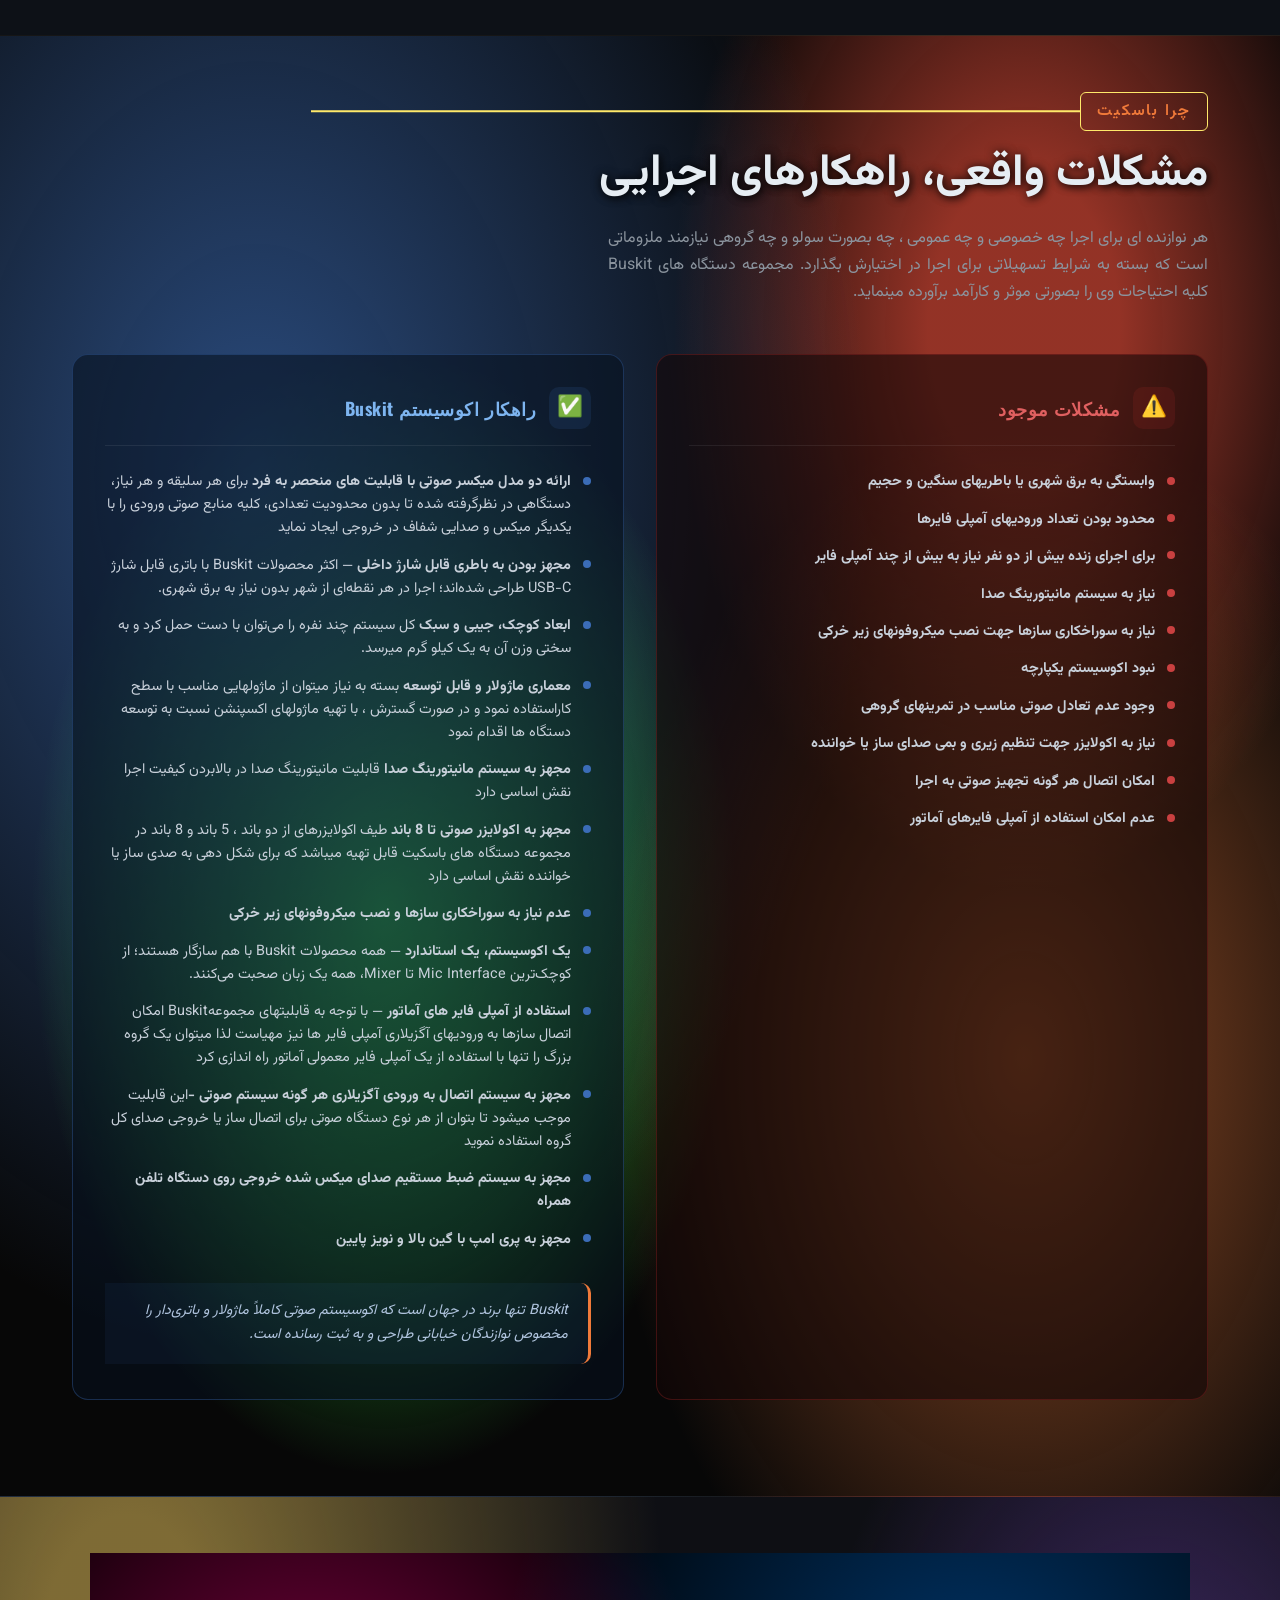
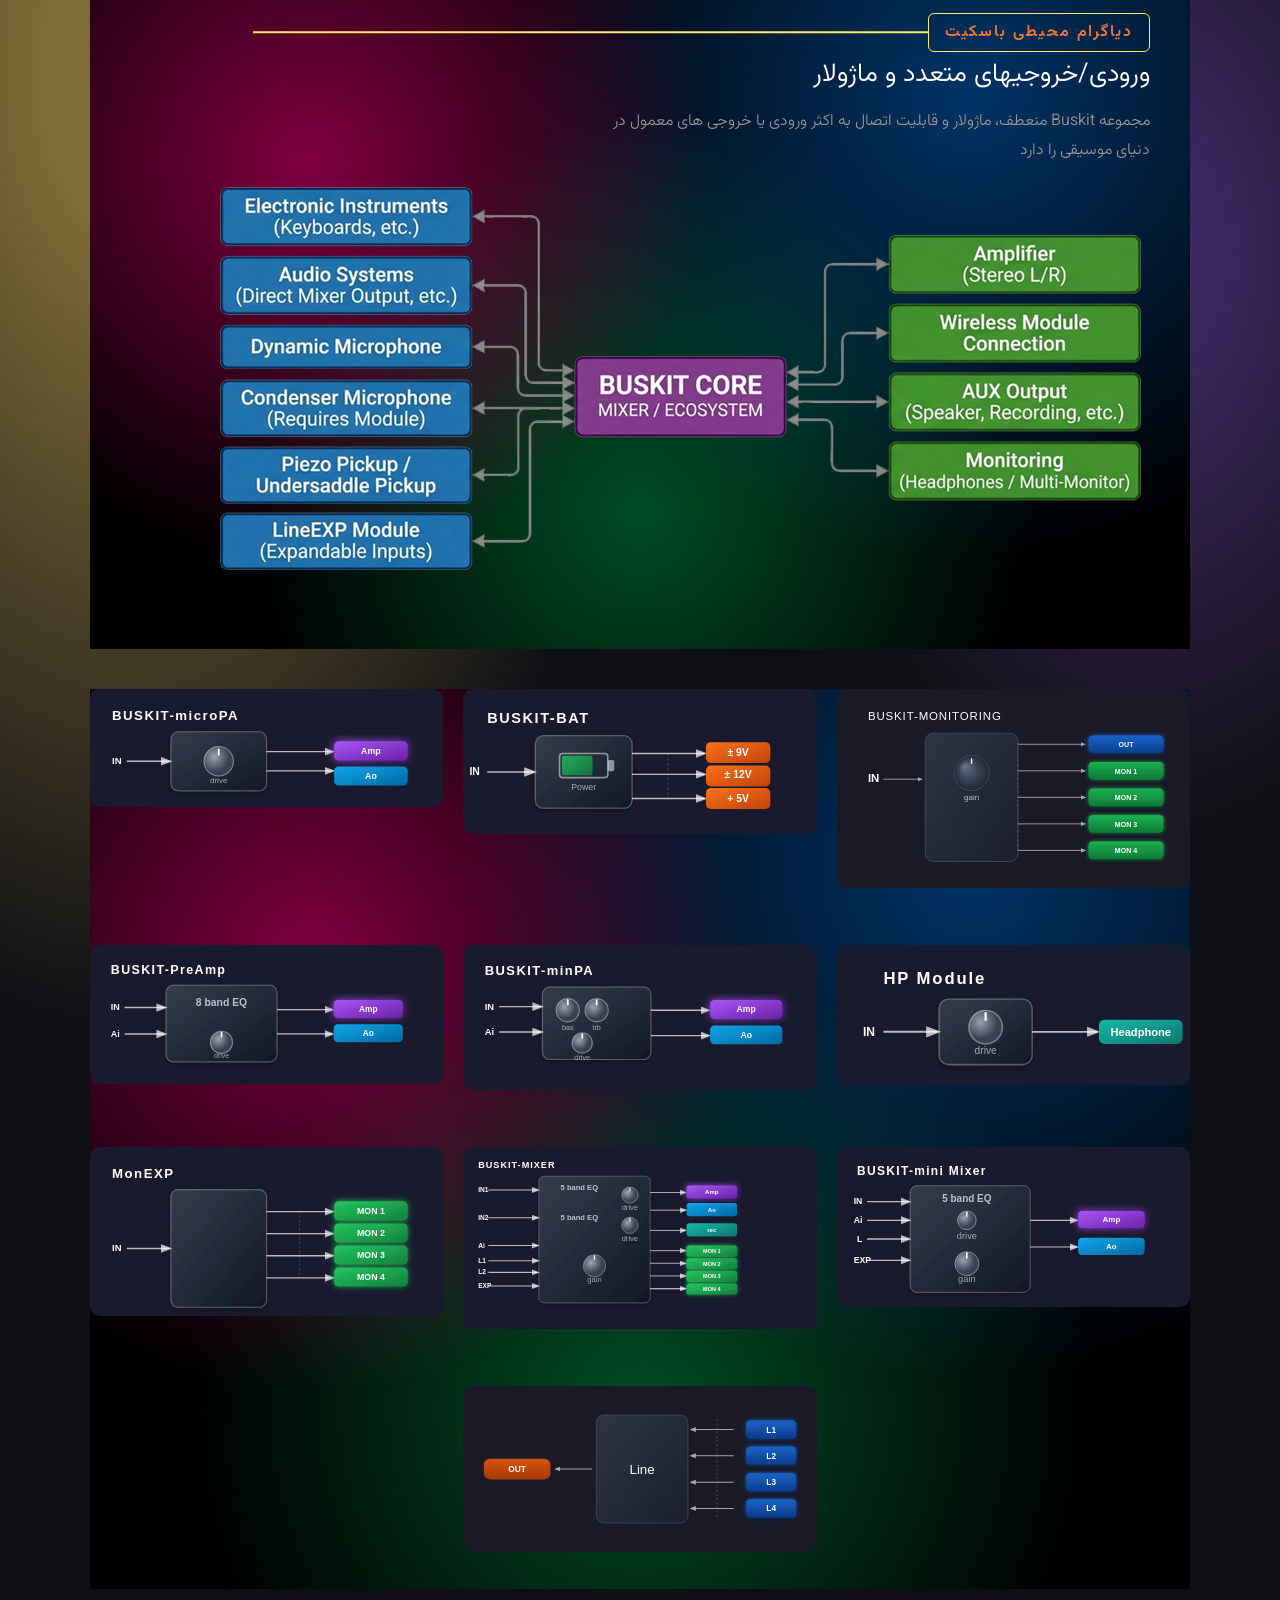
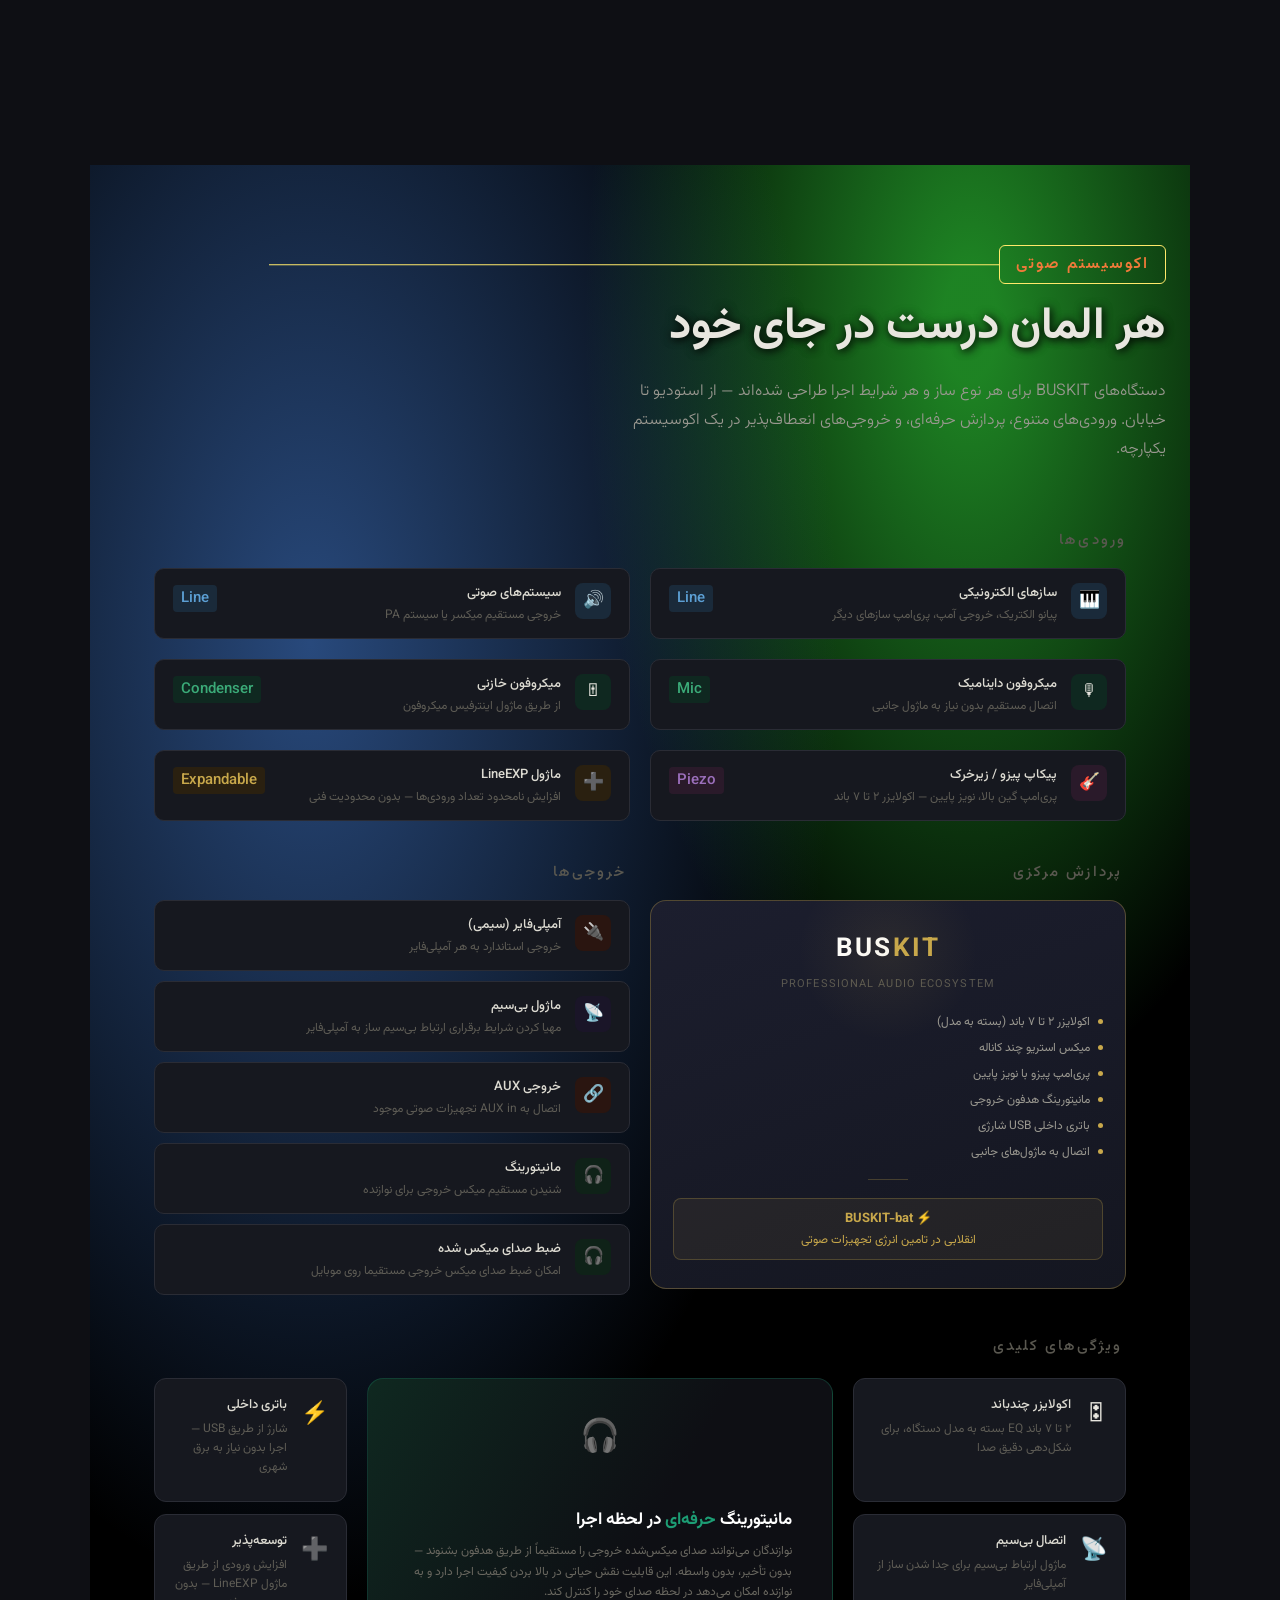
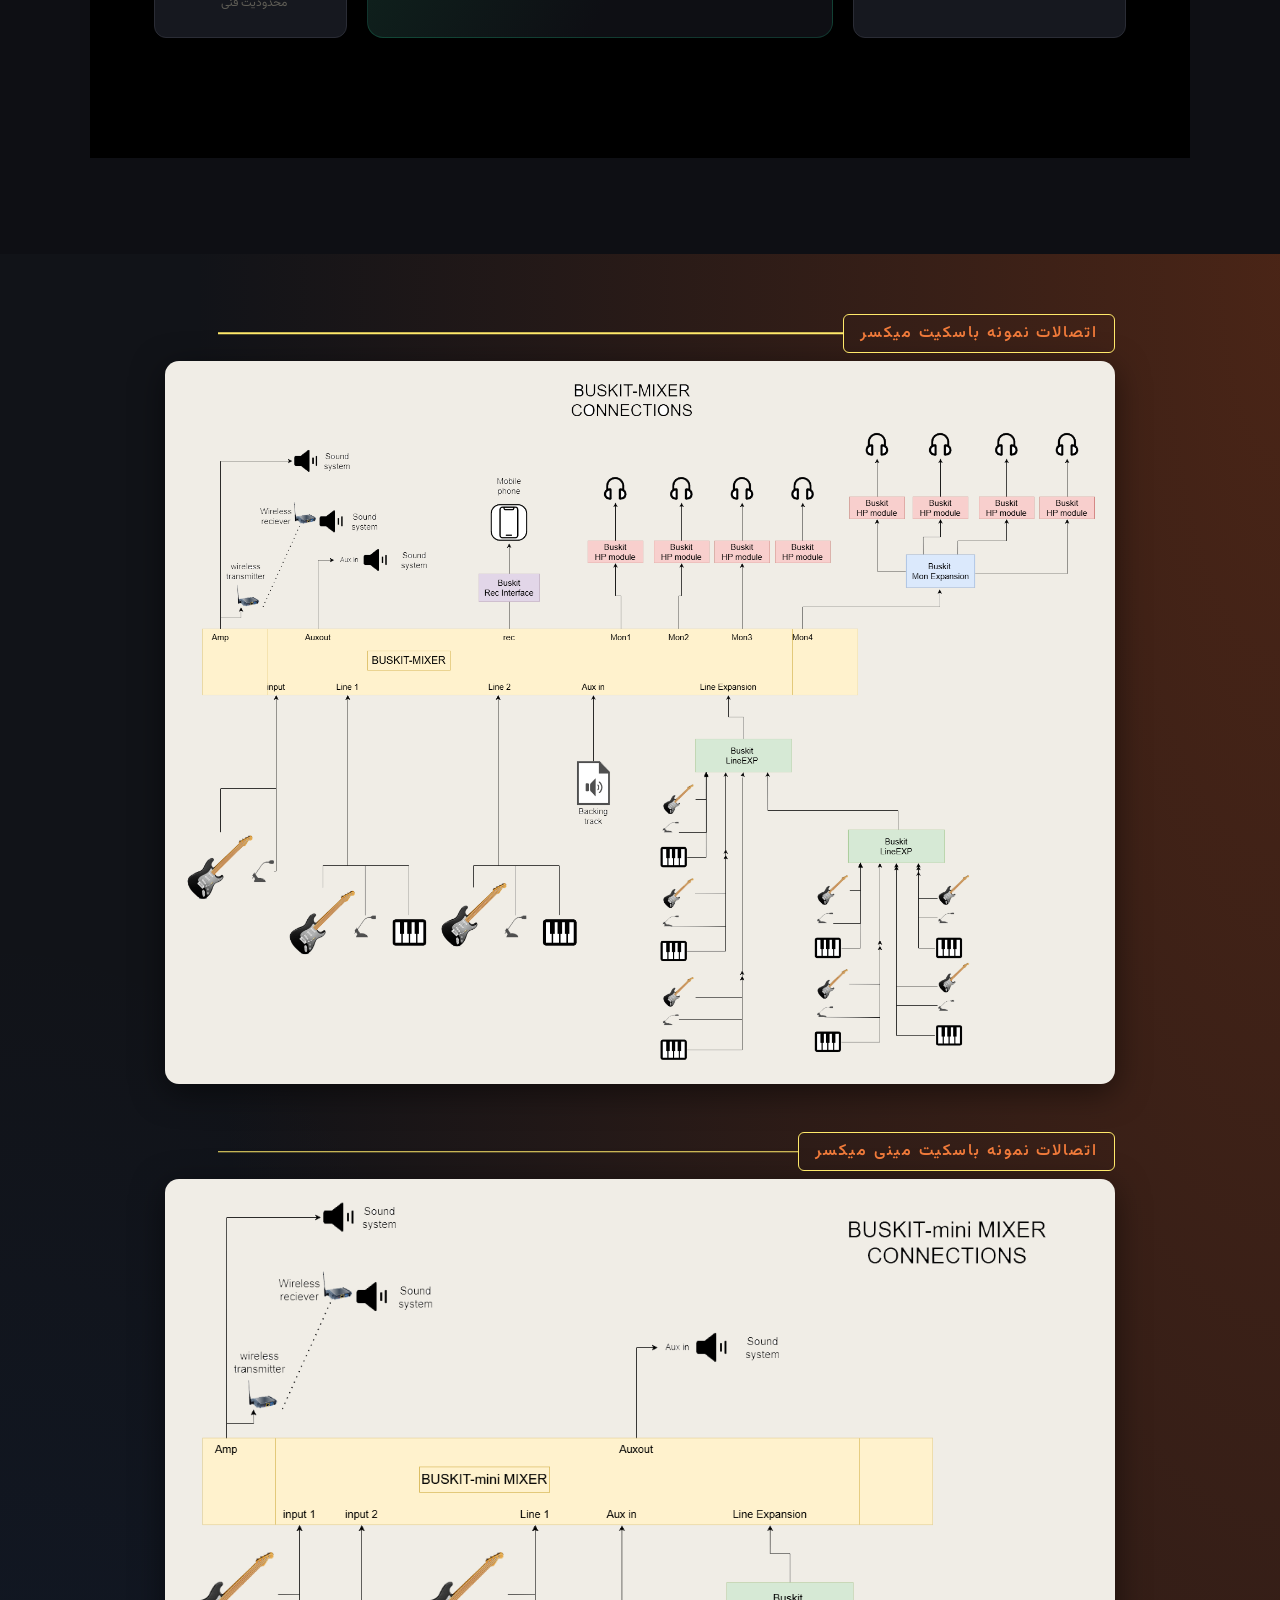
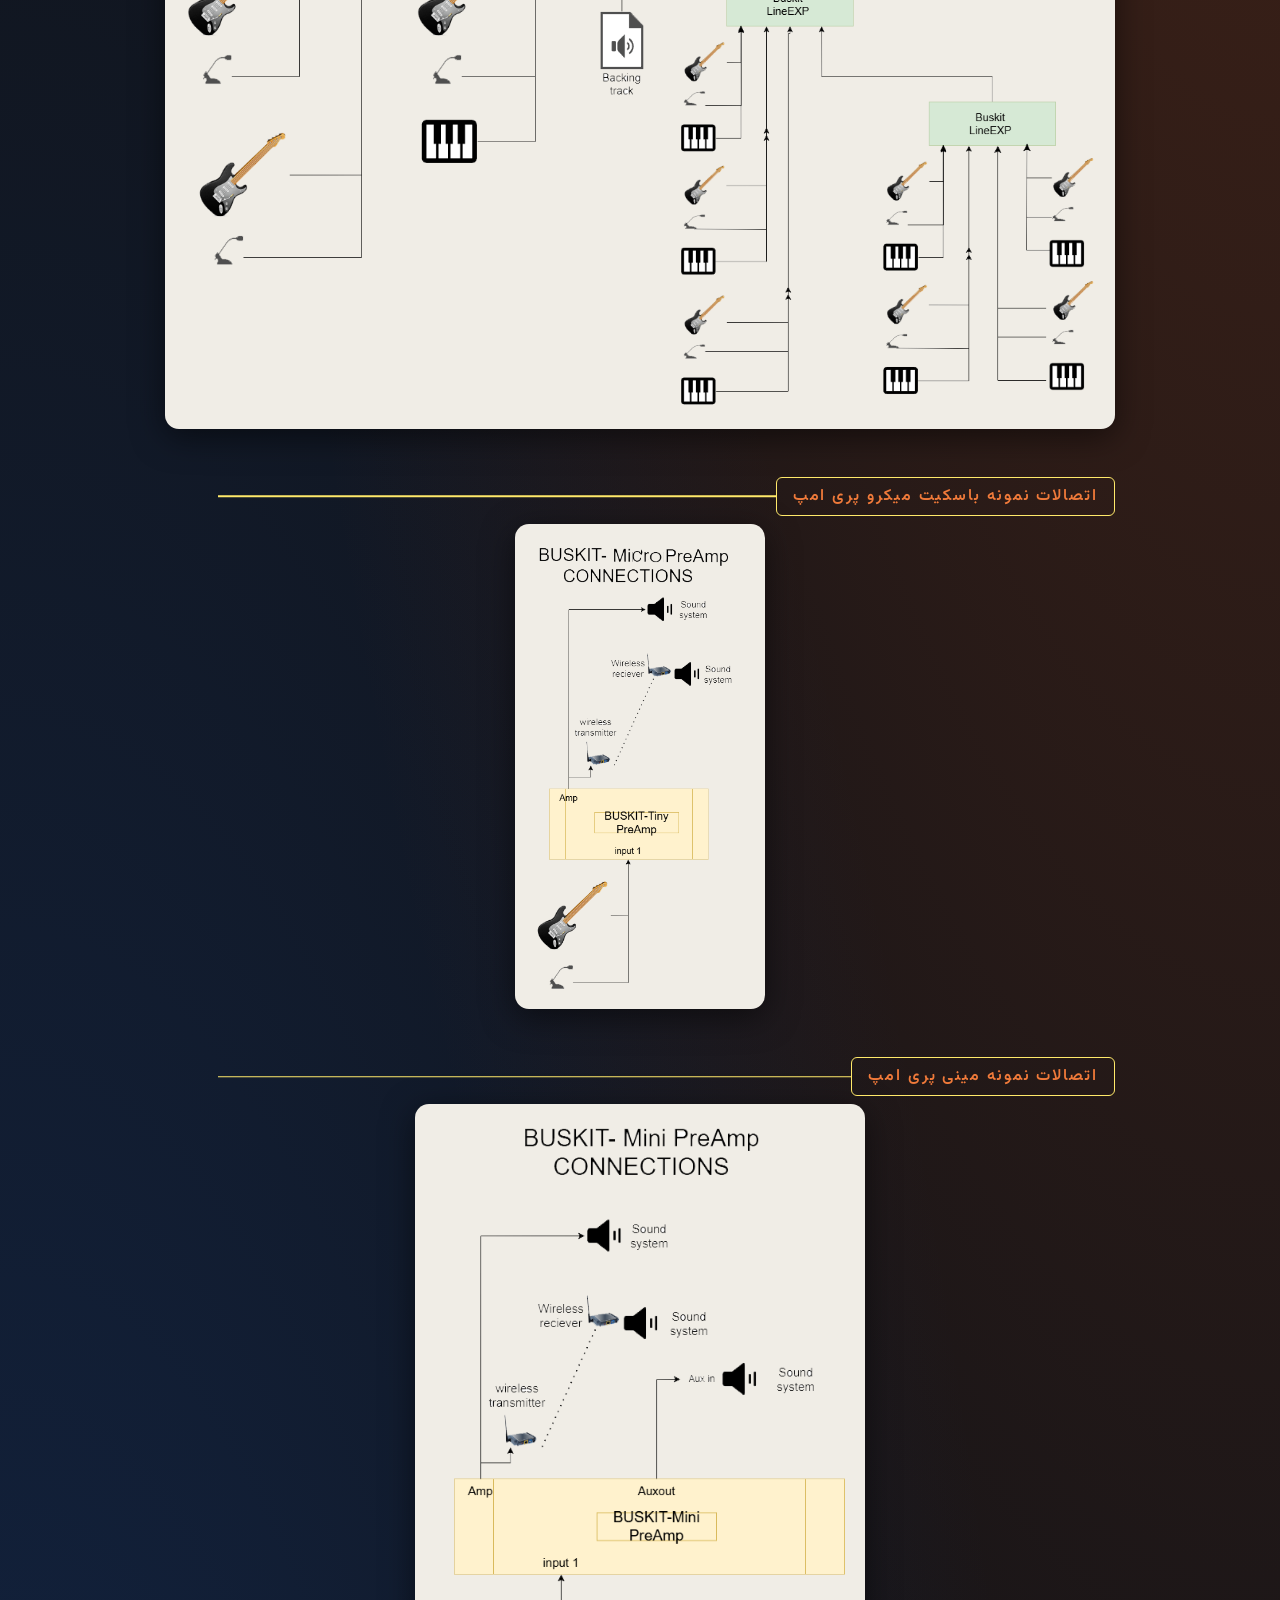
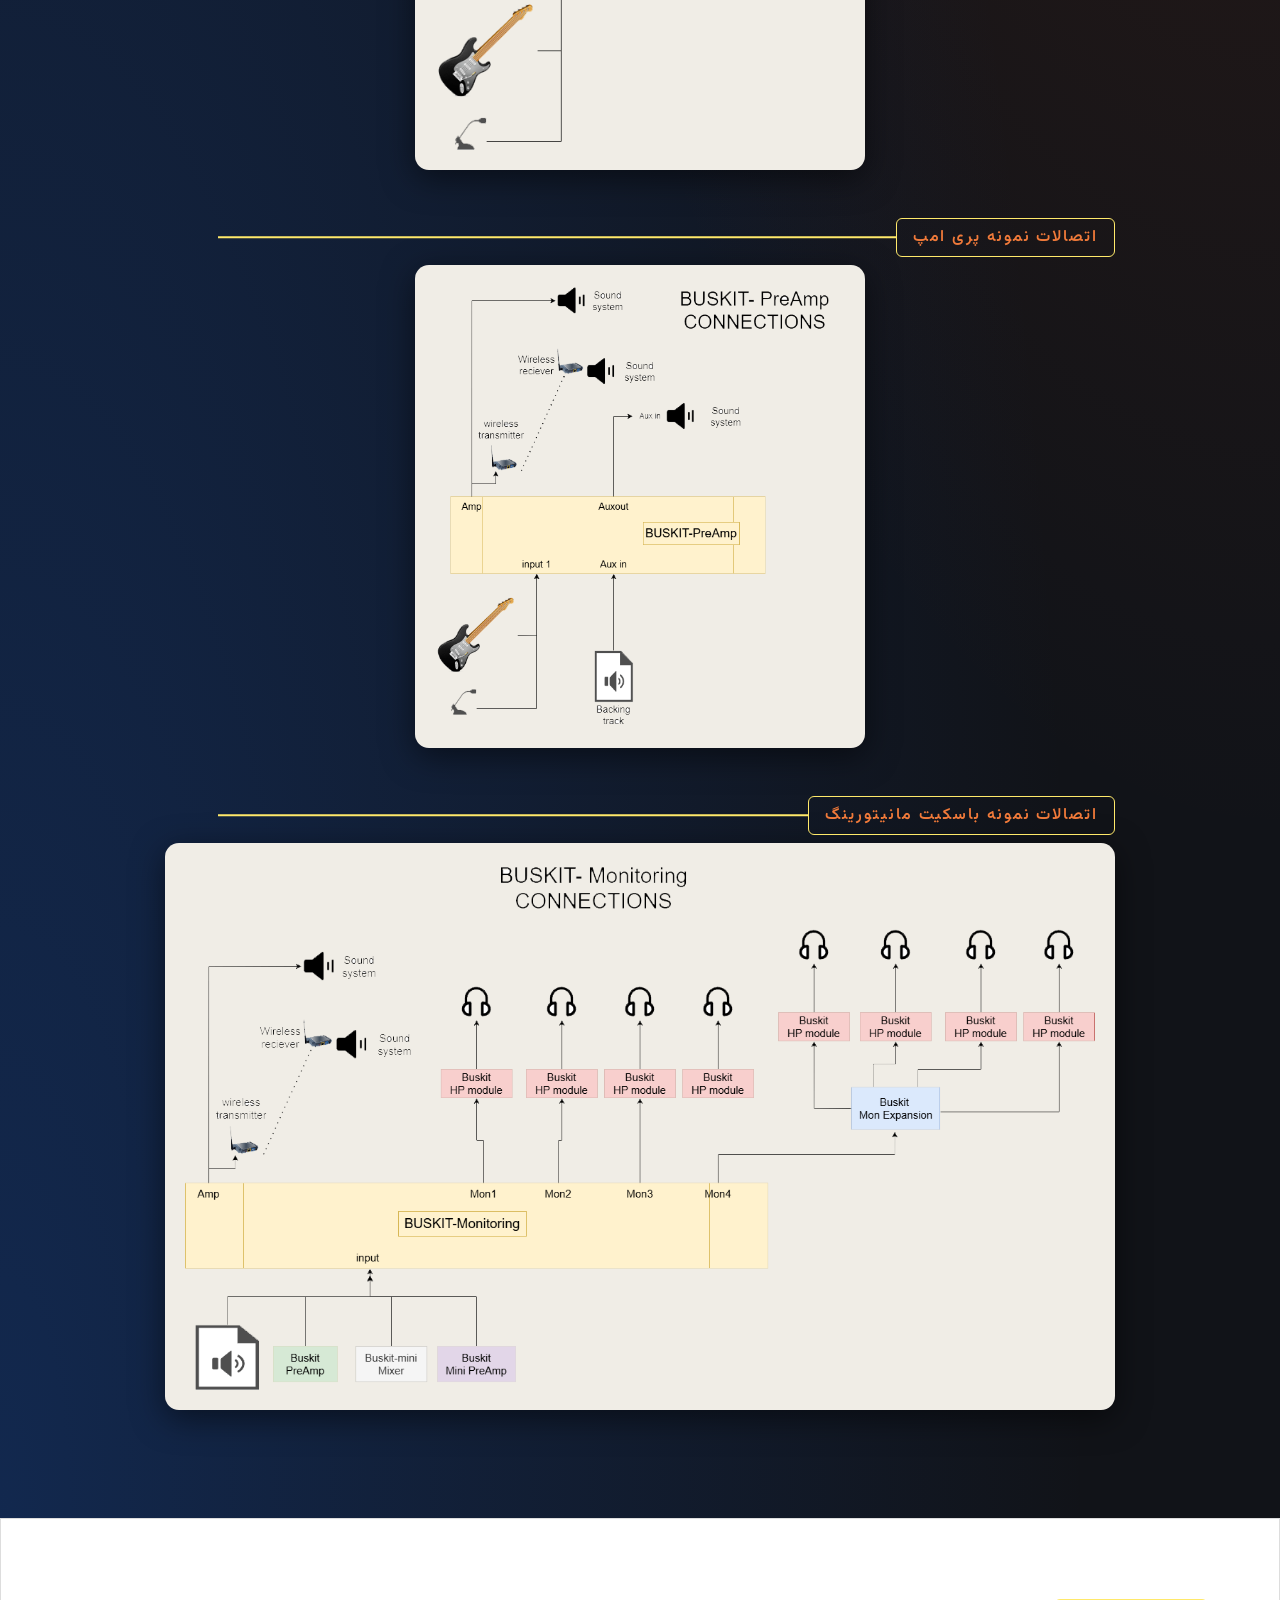
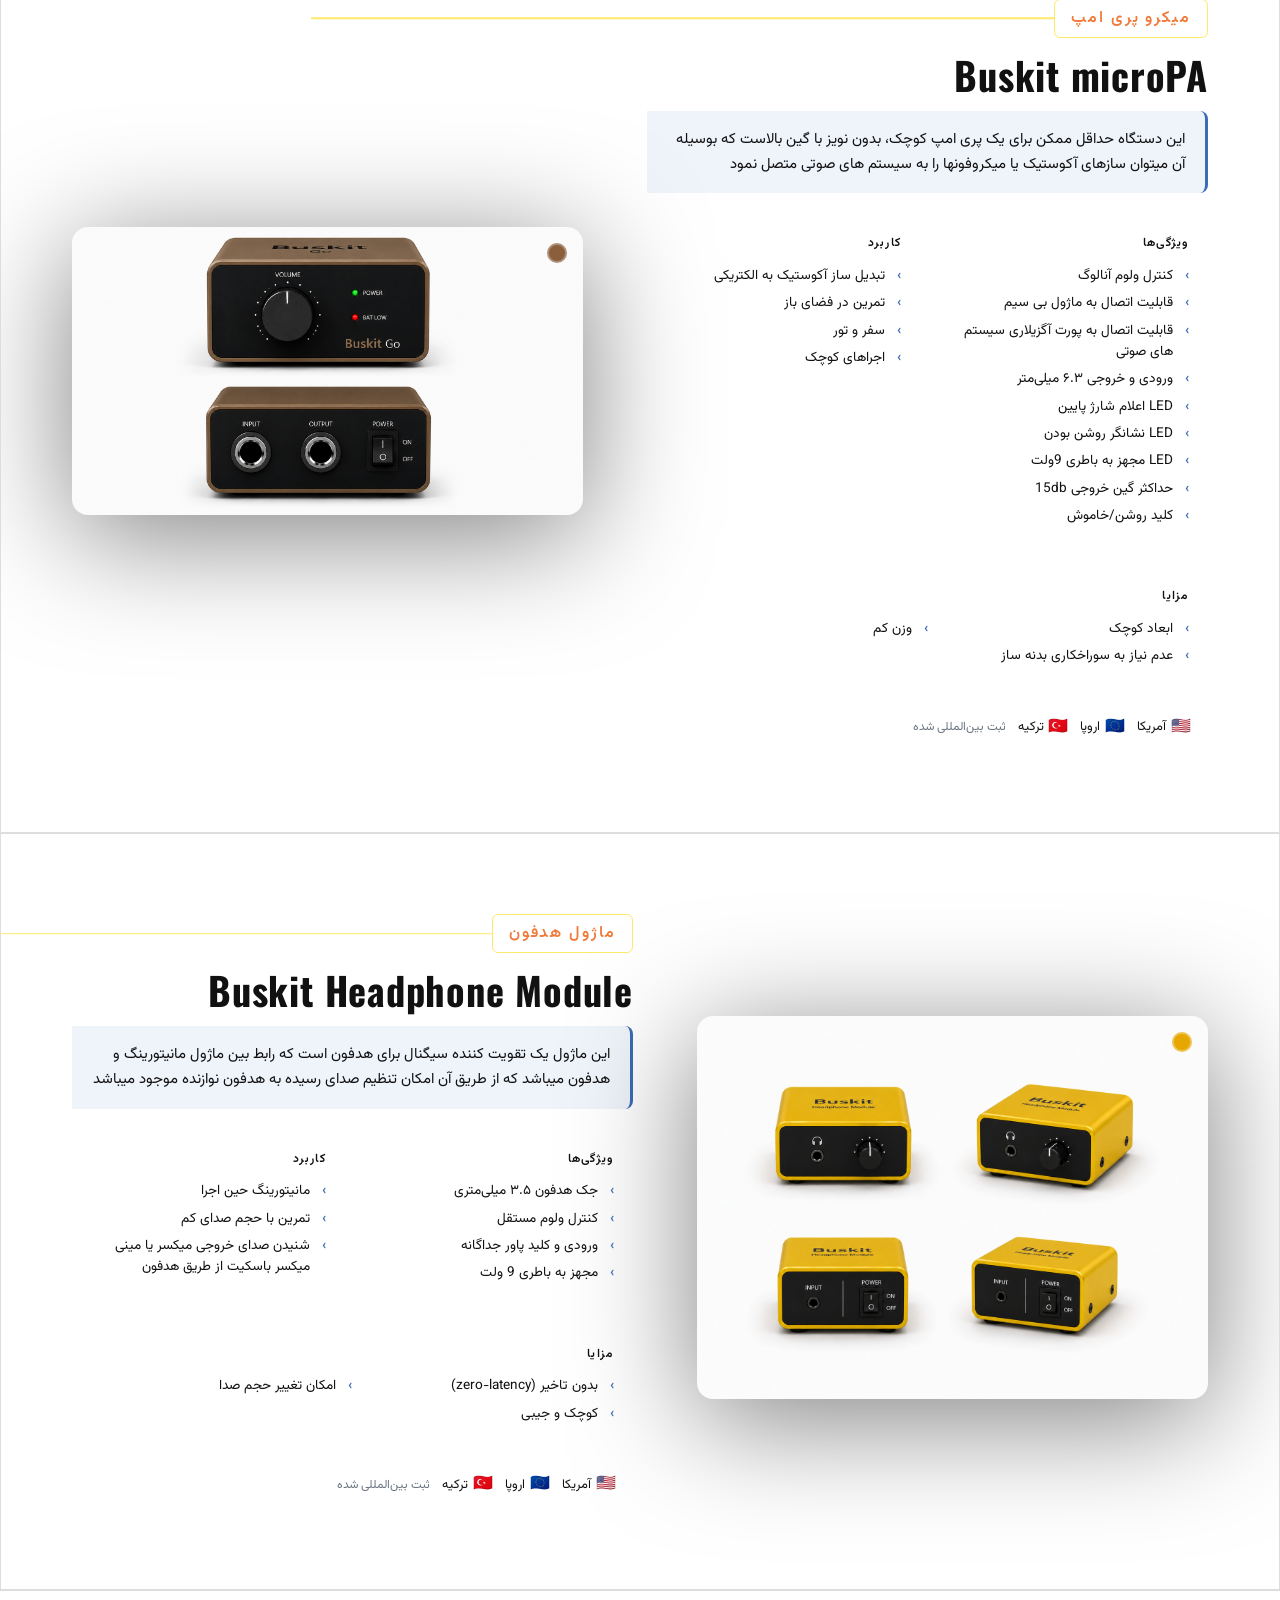
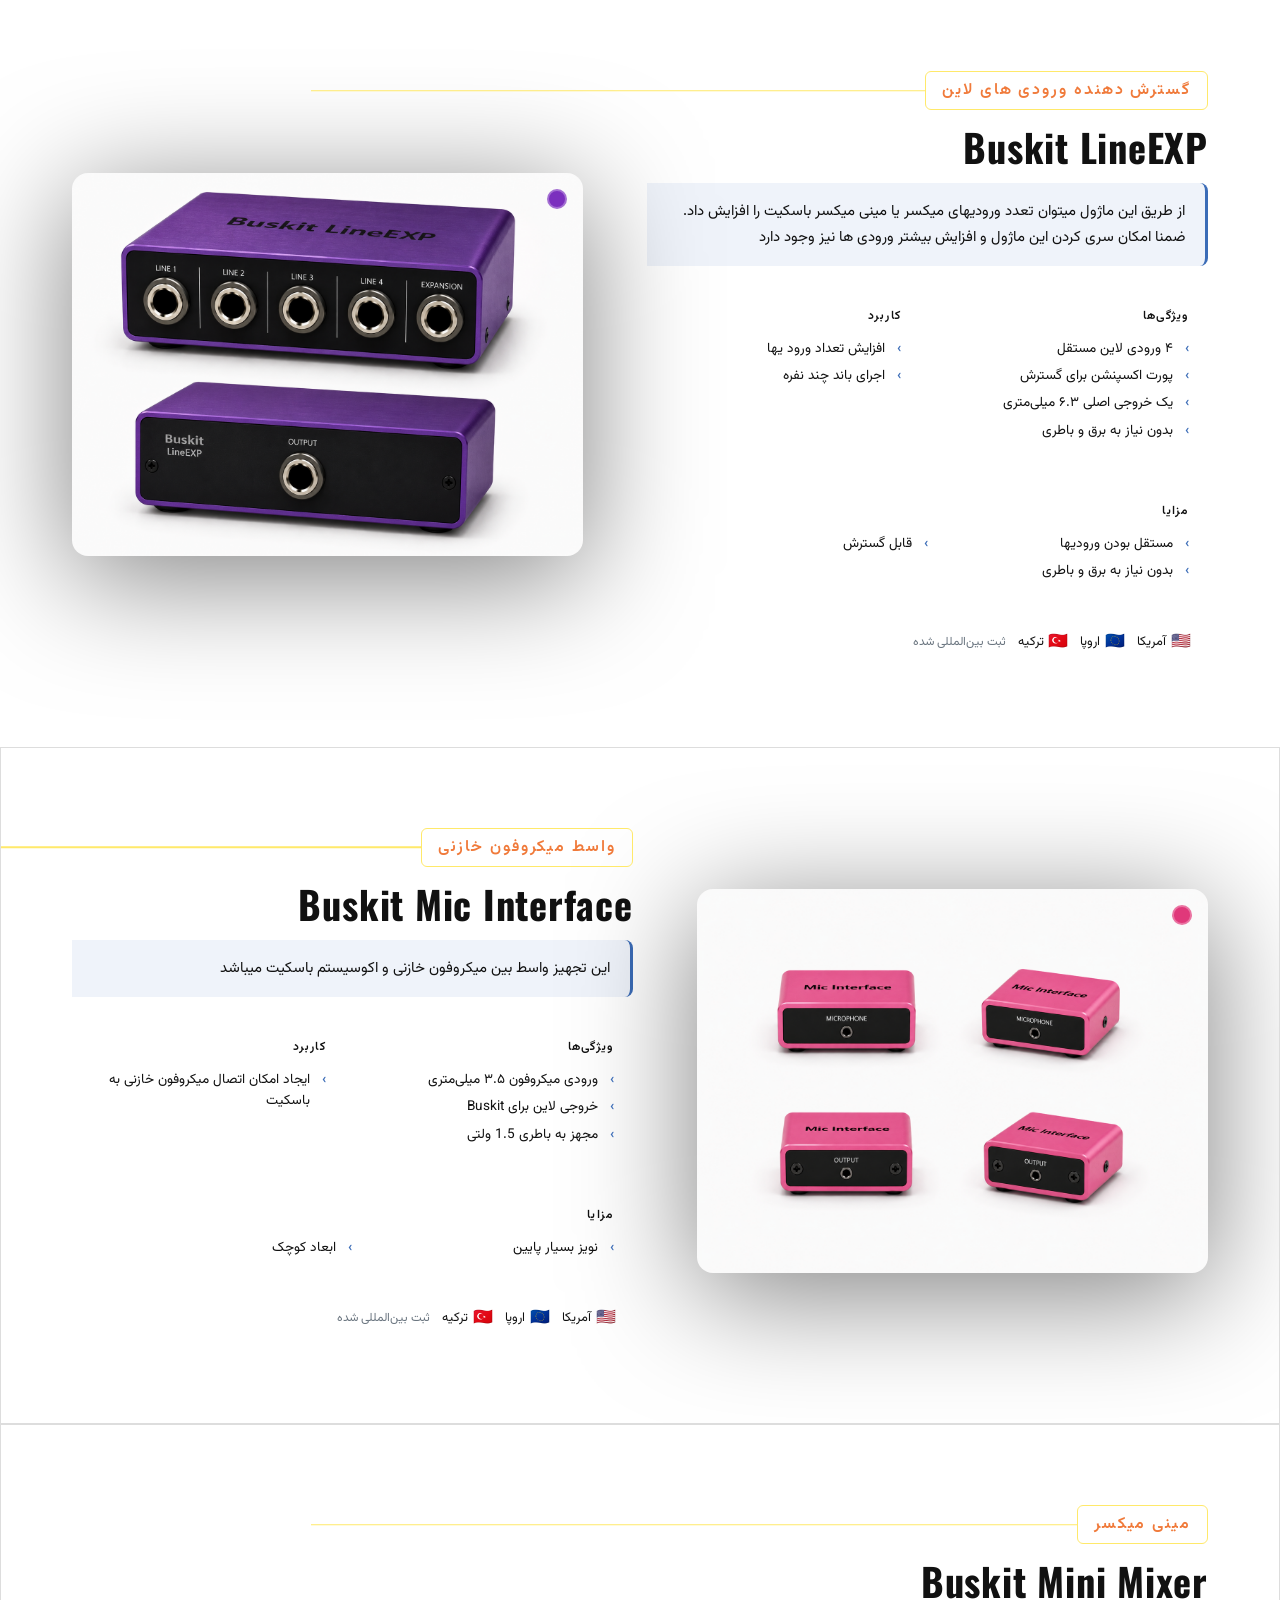
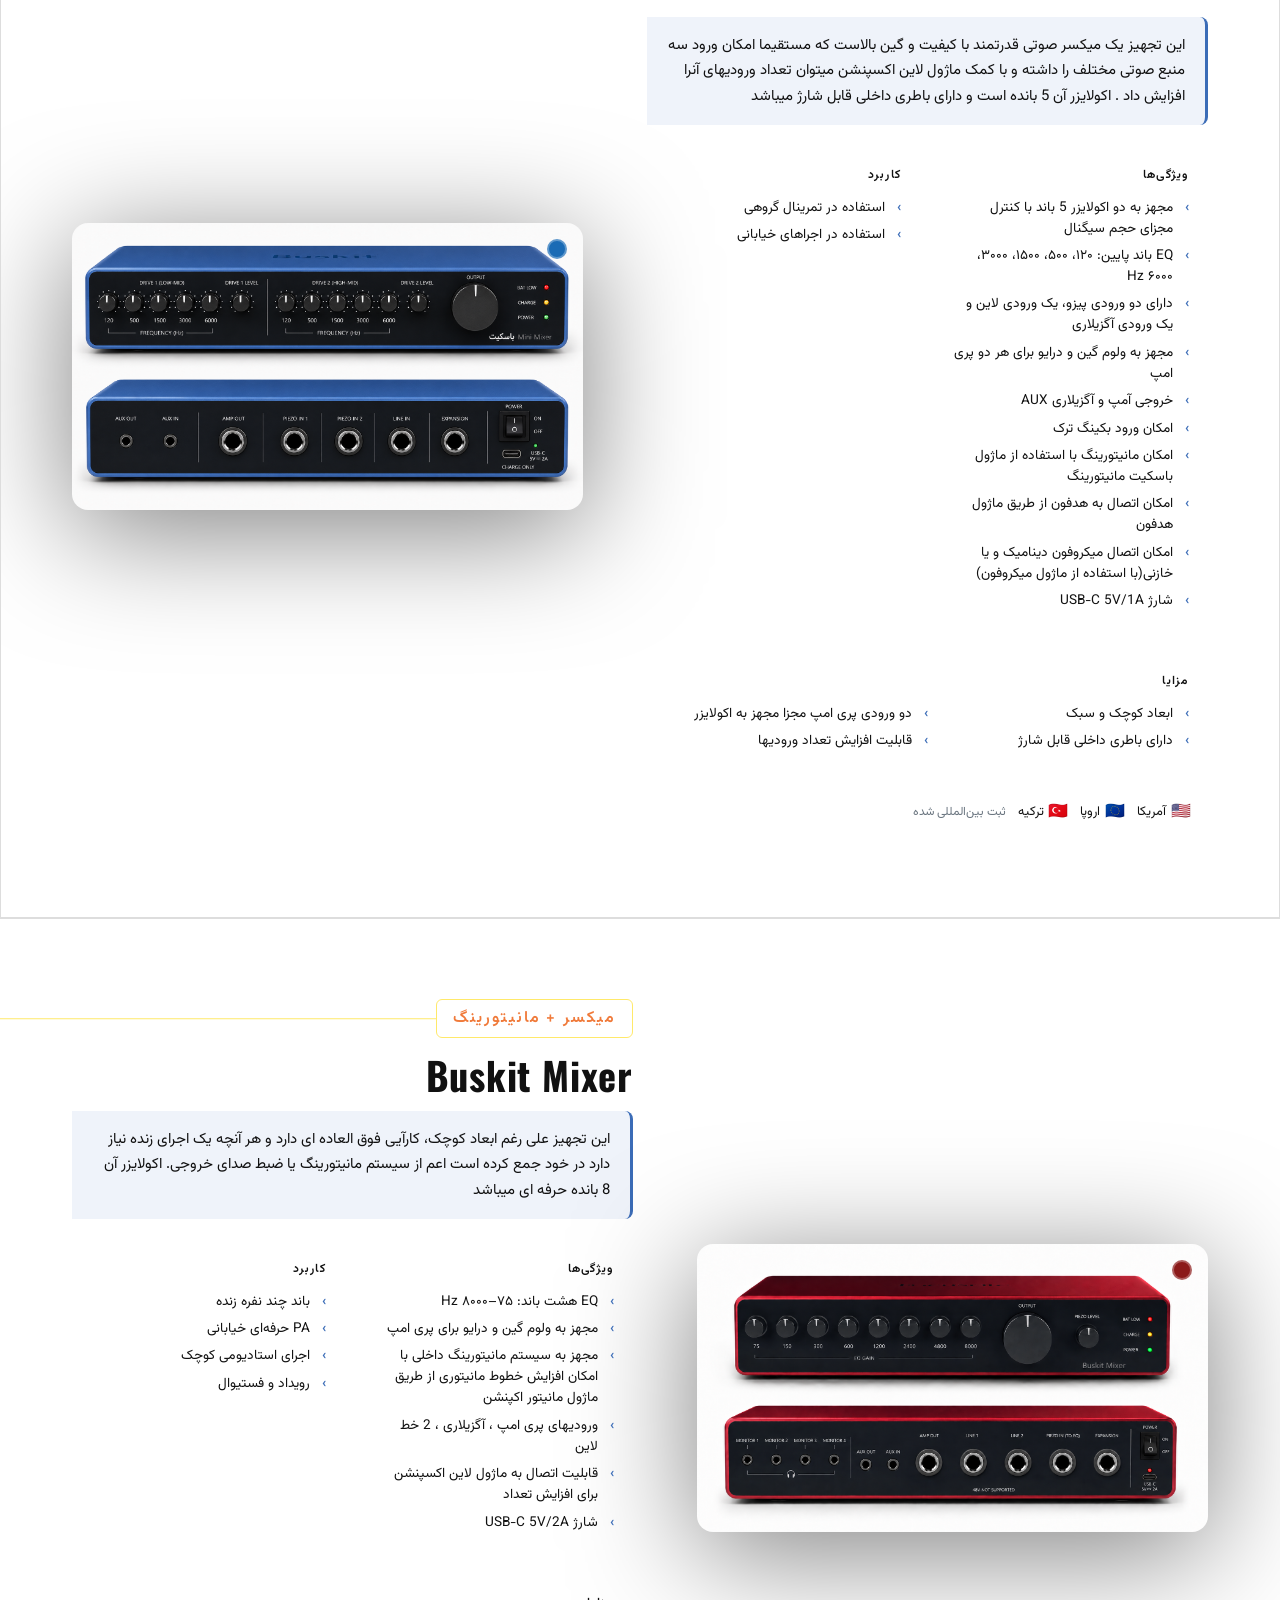
==== commit d5aa047a: "umarim sondur" ====
--- a/index.html
+++ b/index.html
@@ -643,758 +643,6 @@
         </div>
       </div>
     </section>
-    <!-- PRODUCTS -->
-    <div id="products">
-      <!-- 1. Buskit Go -->
-      <section id="prod-go" class="product-section fade-in">
-        <div class="container">
-          <div class="prod-inner">
-            <div class="prod-image-col">
-              <img src="./pics/Buskit-Go.png" alt="Buskit Go" />
-              <div class="prod-color-badge" style="background: #8b5e3c"></div>
-            </div>
-            <div class="prod-content">
-              <div class="section-label">
-                <span class="blink-1s"> میکرو پری امپ</span>
-              </div>
-              <h2 class="prod-name">Buskit microPA</h2>
-              <!-- <p class="prod-tagline">تجهیز جیبی</p> -->
-              <div class="prod-why">
-                این دستگاه حداقل ممکن برای یک پری امپ کوچک، بدون نویز با گین
-                بالاست که بوسیله آن میتوان سازهای آکوستیک یا میکروفونها را به
-                سیستم های صوتی متصل نمود
-              </div>
-              <div class="prod-grid">
-                <div class="prod-box">
-                  <h4>ویژگی‌ها</h4>
-                  <ul>
-                    <li>کنترل ولوم آنالوگ</li>
-                    <li>قابلیت اتصال به ماژول بی سیم</li>
-                    <li>قابلیت اتصال به پورت آگزیلاری سیستم های صوتی</li>
-                    <li>ورودی و خروجی ۶.۳ میلی‌متر</li>
-                    <li>LED اعلام شارژ پایین</li>
-                    <li>LED نشانگر روشن بودن</li>
-                    <li>LED مجهز به باطری 9ولت</li>
-                    <li>حداکثر گین خروجی 15db</li>
-                    <li>کلید روشن/خاموش</li>
-                  </ul>
-                </div>
-                <div class="prod-box">
-                  <h4>کاربرد</h4>
-                  <ul>
-                    <li>تبدیل ساز آکوستیک به الکتریکی</li>
-                    <li>تمرین در فضای باز</li>
-                    <li>سفر و تور</li>
-                    <li>اجراهای کوچک</li>
-                  </ul>
-                </div>
-              </div>
-              <div class="prod-box" style="margin-bottom: 1rem">
-                <h4>مزایا</h4>
-                <ul
-                  style="display: grid; grid-template-columns: 1fr 1fr; gap: 0"
-                >
-                  <li>ابعاد کوچک</li>
-                  <li>وزن کم</li>
-                  <li>عدم نیاز به سوراخکاری بدنه ساز</li>
-                </ul>
-              </div>
-              <div class="prod-reg">
-                <span><span class="flag">🇺🇸</span> آمریکا</span>
-                <span><span class="flag">🇪🇺</span> اروپا</span>
-                <span><span class="flag">🇹🇷</span> ترکیه</span>
-                <span style="color: #6b7680; font-size: 0.75rem"
-                  >ثبت بین‌المللی شده</span
-                >
-              </div>
-            </div>
-          </div>
-        </div>
-      </section>
-
-      <!-- 2. HP Module -->
-      <section id="prod-hp" class="product-section fade-in">
-        <div class="container">
-          <div class="prod-inner">
-            <div class="prod-image-col">
-              <img
-                src="./pics/Buskit-HPmodule.png"
-                alt="Buskit Headphone Module"
-              />
-              <div class="prod-color-badge" style="background: #e6a800"></div>
-            </div>
-            <div class="prod-content">
-              <div class="section-label">
-                <span class="blink-1s"> ماژول هدفون</span>
-              </div>
-
-              <h2 class="prod-name">Buskit Headphone Module</h2>
-              <!-- <p class="prod-tagline">صدای خودت رو بشنو — واضح و بدون تاخیر</p> -->
-              <div class="prod-why">
-                این ماژول یک تقویت کننده سیگنال برای هدفون است که رابط بین ماژول
-                مانیتورینگ و هدفون میباشد که از طریق آن امکان تنظیم صدای رسیده
-                به هدفون نوازنده موجود میباشد
-              </div>
-              <div class="prod-grid">
-                <div class="prod-box">
-                  <h4>ویژگی‌ها</h4>
-                  <ul>
-                    <li>جک هدفون ۳.۵ میلی‌متری</li>
-                    <li>کنترل ولوم مستقل</li>
-                    <li>ورودی و کلید پاور جداگانه</li>
-                    <li>مجهز به باطری 9 ولت</li>
-                  </ul>
-                </div>
-                <div class="prod-box">
-                  <h4>کاربرد</h4>
-                  <ul>
-                    <li>مانیتورینگ حین اجرا</li>
-                    <li>تمرین با حجم صدای کم</li>
-                    <li>
-                      شنیدن صدای خروجی میکسر یا مینی میکسر باسکیت از طریق هدفون
-                    </li>
-                  </ul>
-                </div>
-              </div>
-              <div class="prod-box" style="margin-bottom: 1rem">
-                <h4>مزایا</h4>
-                <ul
-                  style="display: grid; grid-template-columns: 1fr 1fr; gap: 0"
-                >
-                  <li>بدون تاخیر (zero-latency)</li>
-                  <li>امکان تغییر حجم صدا</li>
-                  <li>کوچک و جیبی</li>
-                </ul>
-              </div>
-              <div class="prod-reg">
-                <span><span class="flag">🇺🇸</span> آمریکا</span>
-                <span><span class="flag">🇪🇺</span> اروپا</span>
-                <span><span class="flag">🇹🇷</span> ترکیه</span>
-                <span style="color: #6b7680; font-size: 0.75rem"
-                  >ثبت بین‌المللی شده</span
-                >
-              </div>
-            </div>
-          </div>
-        </div>
-      </section>
-
-      <!-- 3. LineEXP -->
-      <section id="prod-lineEXP" class="product-section fade-in">
-        <div class="container">
-          <div class="prod-inner">
-            <div class="prod-image-col">
-              <img src="./pics/Buskit-LineEXP.png" alt="Buskit LineEXP" />
-              <div class="prod-color-badge" style="background: #7b2fbe"></div>
-            </div>
-            <div class="prod-content">
-              <div class="section-label">
-                <span class="blink-1s"> گسترش دهنده ورودی های لاین</span>
-              </div>
-              <h2 class="prod-name">Buskit LineEXP</h2>
-              <!-- <p class="prod-tagline">
-                چهار لاین در یک دستگاه — گسترش بی‌پایان
-              </p> -->
-              <div class="prod-why">
-                از طریق این ماژول میتوان تعدد ورودیهای میکسر یا مینی میکسر
-                باسکیت را افزایش داد. ضمنا امکان سری کردن این ماژول و افزایش
-                بیشتر ورودی ها نیز وجود دارد
-              </div>
-              <div class="prod-grid">
-                <div class="prod-box">
-                  <h4>ویژگی‌ها</h4>
-                  <ul>
-                    <li>۴ ورودی لاین مستقل</li>
-                    <li>پورت اکسپنشن برای گسترش</li>
-                    <li>یک خروجی اصلی ۶.۳ میلی‌متری</li>
-                    <li>بدون نیاز به برق و باطری</li>
-                  </ul>
-                </div>
-                <div class="prod-box">
-                  <h4>کاربرد</h4>
-                  <ul>
-                    <li>افزایش تعداد ورود یها</li>
-                    <li>اجرای باند چند نفره</li>
-                  </ul>
-                </div>
-              </div>
-              <div class="prod-box" style="margin-bottom: 1rem">
-                <h4>مزایا</h4>
-                <ul
-                  style="display: grid; grid-template-columns: 1fr 1fr; gap: 0"
-                >
-                  <li>مستقل بودن ورودیها</li>
-                  <li>قابل گسترش</li>
-                  <li>بدون نیاز به برق و باطری</li>
-                </ul>
-              </div>
-              <div class="prod-reg">
-                <span><span class="flag">🇺🇸</span> آمریکا</span>
-                <span><span class="flag">🇪🇺</span> اروپا</span>
-                <span><span class="flag">🇹🇷</span> ترکیه</span>
-                <span style="color: #6b7680; font-size: 0.75rem"
-                  >ثبت بین‌المللی شده</span
-                >
-              </div>
-            </div>
-          </div>
-        </div>
-      </section>
-
-      <!-- 4. Mic Interface -->
-      <section id="prod-mic" class="product-section fade-in">
-        <div class="container">
-          <div class="prod-inner">
-            <div class="prod-image-col">
-              <img
-                src="./pics/Buskit-MicInterface.png"
-                alt="Buskit Mic Interface"
-              />
-              <div class="prod-color-badge" style="background: #e0387a"></div>
-            </div>
-            <div class="prod-content">
-              <div class="section-label">
-                <span class="blink-1s"> واسط میکروفون خازنی</span>
-              </div>
-              <h2 class="prod-name">Buskit Mic Interface</h2>
-              <!-- <p class="prod-tagline">صدای خواننده رو واضح‌تر از همیشه</p> -->
-              <div class="prod-why">
-                این تجهیز واسط بین میکروفون خازنی و اکوسیستم باسکیت میباشد
-              </div>
-              <div class="prod-grid">
-                <div class="prod-box">
-                  <h4>ویژگی‌ها</h4>
-                  <ul>
-                    <li>ورودی میکروفون ۳.۵ میلی‌متری</li>
-                    <li>خروجی لاین برای Buskit</li>
-                    <li>مجهز به باطری 1.5 ولتی</li>
-                  </ul>
-                </div>
-                <div class="prod-box">
-                  <h4>کاربرد</h4>
-                  <ul>
-                    <li>ایجاد امکان اتصال میکروفون خازنی به باسکیت</li>
-                  </ul>
-                </div>
-              </div>
-              <div class="prod-box" style="margin-bottom: 1rem">
-                <h4>مزایا</h4>
-                <ul
-                  style="display: grid; grid-template-columns: 1fr 1fr; gap: 0"
-                >
-                  <li>نویز بسیار پایین</li>
-                  <li>ابعاد کوچک</li>
-                </ul>
-              </div>
-              <div class="prod-reg">
-                <span><span class="flag">🇺🇸</span> آمریکا</span>
-                <span><span class="flag">🇪🇺</span> اروپا</span>
-                <span><span class="flag">🇹🇷</span> ترکیه</span>
-                <span style="color: #6b7680; font-size: 0.75rem"
-                  >ثبت بین‌المللی شده</span
-                >
-              </div>
-            </div>
-          </div>
-        </div>
-      </section>
-
-      <!-- 5. Mini Mixer -->
-      <section id="prod-minimixer" class="product-section fade-in">
-        <div class="container">
-          <div class="prod-inner">
-            <div class="prod-image-col">
-              <img src="./pics/Buskit-MiniMixer.png" alt="Buskit Mini Mixer" />
-              <div class="prod-color-badge" style="background: #1a6bb5"></div>
-            </div>
-            <div class="prod-content">
-              <div class="section-label">
-                <span class="blink-1s"> مینی میکسر</span>
-              </div>
-              <h2 class="prod-name">Buskit Mini Mixer</h2>
-              <!-- <p class="prod-tagline">کنترل EQ دو باند — صدا رو شکل بده</p> -->
-              <div class="prod-why">
-                این تجهیز یک میکسر صوتی قدرتمند با کیفیت و گین بالاست که مستقیما
-                امکان ورود سه منبع صوتی مختلف را داشته و با کمک ماژول لاین
-                اکسپنشن میتوان تعداد ورودیهای آنرا افزایش داد . اکولایزر آن 5
-                بانده است و دارای باطری داخلی قابل شارژ میباشد
-              </div>
-              <div class="prod-grid">
-                <div class="prod-box">
-                  <h4>ویژگی‌ها</h4>
-                  <ul>
-                    <li>
-                      مجهز به دو اکولایزر 5 باند با کنترل مجزای حجم سیگنال
-                    </li>
-                    <li>EQ باند پایین: ۱۲۰، ۵۰۰، ۱۵۰۰، ۳۰۰۰، ۶۰۰۰ Hz</li>
-                    <li>
-                      دارای دو ورودی پیزو، یک ورودی لاین و یک ورودی آگزیلاری
-                    </li>
-                    <li>مجهز به ولوم گین و درایو برای هر دو پری امپ</li>
-                    <li>خروجی آمپ و آگزیلاری AUX</li>
-                    <li>امکان ورود بکینگ ترک</li>
-                    <li>
-                      امکان مانیتورینگ با استفاده از ماژول باسکیت مانیتورینگ
-                    </li>
-                    <li>امکان اتصال به هدفون از طریق ماژول هدفون</li>
-                    <li>
-                      امکان اتصال میکروفون دینامیک و یا خازنی(با استفاده از
-                      ماژول میکروفون)
-                    </li>
-                    <li>شارژ USB-C 5V/1A</li>
-                  </ul>
-                </div>
-                <div class="prod-box">
-                  <h4>کاربرد</h4>
-                  <ul>
-                    <li>استفاده در تمرینال گروهی</li>
-                    <li>استفاده در اجراهای خیابانی</li>
-                  </ul>
-                </div>
-              </div>
-              <div class="prod-box" style="margin-bottom: 1rem">
-                <h4>مزایا</h4>
-                <ul
-                  style="display: grid; grid-template-columns: 1fr 1fr; gap: 0"
-                >
-                  <li>ابعاد کوچک و سبک</li>
-                  <li>دو ورودی پری امپ مجزا مجهز به اکولایزر</li>
-                  <li>دارای باطری داخلی قابل شارژ</li>
-                  <li>قابلیت افزایش تعداد ورودیها</li>
-                </ul>
-              </div>
-              <div class="prod-reg">
-                <span><span class="flag">🇺🇸</span> آمریکا</span>
-                <span><span class="flag">🇪🇺</span> اروپا</span>
-                <span><span class="flag">🇹🇷</span> ترکیه</span>
-                <span style="color: #6b7680; font-size: 0.75rem"
-                  >ثبت بین‌المللی شده</span
-                >
-              </div>
-            </div>
-          </div>
-        </div>
-      </section>
-
-      <!-- 6. Mixer Scarlet Series -->
-      <section id="prod-Mixer" class="product-section fade-in">
-        <div class="container">
-          <div class="prod-inner">
-            <div class="prod-image-col">
-              <img src="./pics/Buskit-Mixer.png" alt="Buskit Mixer" />
-              <div class="prod-color-badge" style="background: #8b1a1a"></div>
-            </div>
-            <div class="prod-content">
-              <div class="section-label">
-                <span class="blink-1s"> میکسر + مانیتورینگ</span>
-              </div>
-              <h2 class="prod-name">Buskit Mixer</h2>
-              <!-- <p class="prod-tagline">EQ هشت باند · صدای استودیویی در خیابان</p> -->
-              <div class="prod-why">
-                این تجهیز علی رغم ابعاد کوچک، کارآیی فوق العاده ای دارد و هر
-                آنچه یک اجرای زنده نیاز دارد در خود جمع کرده است اعم از سیستم
-                مانیتورینگ یا ضبط صدای خروجی. اکولایزر آن 8 بانده حرفه ای میباشد
-              </div>
-              <div class="prod-grid">
-                <div class="prod-box">
-                  <h4>ویژگی‌ها</h4>
-                  <ul>
-                    <li>EQ هشت باند: ۷۵–۸۰۰۰ Hz</li>
-                    <li>مجهز به ولوم گین و درایو برای پری امپ</li>
-                    <li>
-                      مجهز به سیستم مانیتورینگ داخلی با امکان افزایش خطوط
-                      مانیتوری از طریق ماژول مانیتور اکپنشن
-                    </li>
-                    <li>ورودیهای پری امپ ، آگزیلاری ، 2 خط لاین</li>
-                    <li>
-                      قابلیت اتصال به ماژول لاین اکسپنشن برای افزایش تعداد
-                    </li>
-                    <li>شارژ USB-C 5V/2A</li>
-                  </ul>
-                </div>
-                <div class="prod-box">
-                  <h4>کاربرد</h4>
-                  <ul>
-                    <li>باند چند نفره زنده</li>
-                    <li>PA حرفه‌ای خیابانی</li>
-                    <li>اجرای استادیومی کوچک</li>
-                    <li>رویداد و فستیوال</li>
-                  </ul>
-                </div>
-              </div>
-              <div class="prod-box" style="margin-bottom: 1rem">
-                <h4>مزایا</h4>
-                <ul
-                  style="display: grid; grid-template-columns: 1fr 1fr; gap: 0"
-                >
-                  <li>اکولایزر حرفه ای 8 باند</li>
-                  <li>دارای باطری داخلی قابل شارژ</li>
-                  <li>سیستم مانیتورینگ داخلی</li>
-                  <li>ابعاد کوچک و سبک</li>
-                  <li>امکان افزایش ورودیها</li>
-                </ul>
-              </div>
-              <div class="prod-reg">
-                <span><span class="flag">🇺🇸</span> آمریکا</span>
-                <span><span class="flag">🇪🇺</span> اروپا</span>
-                <span><span class="flag">🇹🇷</span> ترکیه</span>
-                <span style="color: #6b7680; font-size: 0.75rem"
-                  >ثبت بین‌المللی شده</span
-                >
-              </div>
-            </div>
-          </div>
-        </div>
-      </section>
-
-      <!-- 7. Monitoring / Control Hub -->
-      <section id="prod-Mon" class="product-section fade-in">
-        <div class="container">
-          <div class="prod-inner">
-            <div class="prod-image-col">
-              <img src="./pics/Buskit-Monitoring.png" alt="Buskit Monitoring" />
-              <div class="prod-color-badge" style="background: #d4600a"></div>
-            </div>
-            <div class="prod-content">
-              <div class="section-label">
-                <span class="blink-1s"> مانیتورینگ صوتی</span>
-              </div>
-              <h2 class="prod-name">Buskit Monitoring</h2>
-              <!-- <p class="prod-tagline">
-                مرکز کنترل اکوسیستم — چهار مانیتور، یک خروجی
-              </p> -->
-              <div class="prod-why">
-                این دستگاه یک تقویت کننده جریان صوتی است که به خروجی هر سیستم
-                صوتی امکان اتصال داشته و در خروجی 4 لاین اتصال به هدفون میدهد
-                توضیح اینکه به کمک ماژول مانیتورینگ اکسپنشن امکان افزایش این
-                تعداد به دو برابر و یا بیشتر نیز میباشد
-              </div>
-              <div class="prod-grid">
-                <div class="prod-box">
-                  <h4>ویژگی‌ها</h4>
-                  <ul>
-                    <li>۴ خروجی مانیتور (MON 1-4)</li>
-                    <li>کنترل Output Level با پتانسیومتر</li>
-                    <li>ورودی و خروجی ۶.۳ میلی‌متری</li>
-                    <li>نشانگرهای BAT LOW/CHARGE/POWER</li>
-                    <li>شارژ USB-C 5V/2A</li>
-                  </ul>
-                </div>
-                <div class="prod-box">
-                  <h4>کاربرد</h4>
-                  <ul>
-                    <li>قابلیت اتصال هر خروجی صوتی به هدفون</li>
-                    <li>مانیتورینگ چهار نفره(یا بیشتر )</li>
-                  </ul>
-                </div>
-              </div>
-              <div class="prod-box" style="margin-bottom: 1rem">
-                <h4>مزایا</h4>
-                <ul
-                  style="display: grid; grid-template-columns: 1fr 1fr; gap: 0"
-                >
-                  <li>ابعاد کوچک و سبک</li>
-                  <li>ایجاد امکان اتصال هر سیستم صوتی به هدفون</li>
-                  <li>دارای باطری داخلی قابل شارژ</li>
-                </ul>
-              </div>
-              <div class="prod-reg">
-                <span><span class="flag">🇺🇸</span> آمریکا</span>
-                <span><span class="flag">🇪🇺</span> اروپا</span>
-                <span><span class="flag">🇹🇷</span> ترکیه</span>
-                <span style="color: #6b7680; font-size: 0.75rem"
-                  >ثبت بین‌المللی شده</span
-                >
-              </div>
-            </div>
-          </div>
-        </div>
-      </section>
-
-      <!-- 8. PreAmp -->
-      <section id="prod-preamp" class="product-section fade-in">
-        <div class="container">
-          <div class="prod-inner">
-            <div class="prod-image-col">
-              <img src="./pics/Buskit-PreAmp.png" alt="Buskit PreAmp" />
-              <div class="prod-color-badge" style="background: #3a6b35"></div>
-            </div>
-            <div class="prod-content">
-              <div class="section-label">
-                <span class="blink-1s"> پری امپ</span>
-              </div>
-
-              <h2 class="prod-name">Buskit Preamp</h2>
-              <!-- <p class="prod-tagline">تقویت و شکل‌دهی صدا — قبل از آمپ</p> -->
-              <div class="prod-why">
-                این دستگاه یک پری امپ با اکولایزر 5 بانده میباشد. نویز بسیار
-                پایین و گین آن بسیار بالاست . ضمنا مجهز به باطری داخلی قابل شارژ
-                نیز مباشد
-              </div>
-              <div class="prod-grid">
-                <div class="prod-box">
-                  <h4>ویژگی‌ها</h4>
-                  <ul>
-                    <li>EQ پنج باند: ۱۲۰–۶۰۰۰ Hz</li>
-                    <li>مجهز به درایو و گین کنترل</li>
-                    <li>خروجی AMP OUT</li>
-                    <li>ورودی و خروجی AUX</li>
-                    <li>امکان پخش بکینگ ترک</li>
-                    <li>شارژ USB-C</li>
-                  </ul>
-                </div>
-                <div class="prod-box">
-                  <h4>کاربرد</h4>
-                  <ul>
-                    <li>قابل اتصال به کلیه سازها</li>
-                  </ul>
-                </div>
-              </div>
-              <div class="prod-box" style="margin-bottom: 1rem">
-                <h4>مزایا</h4>
-                <ul
-                  style="display: grid; grid-template-columns: 1fr 1fr; gap: 0"
-                >
-                  <li>EQ ۵ باند دقیق</li>
-                  <li>
-                    دارای ورودی آگزیلاری و امکان اتصال به ورودی آگزیلاری سیستم
-                    های صوتی
-                  </li>
-                  <li>ابعاد کوچک و سبک</li>
-                </ul>
-              </div>
-              <div class="prod-reg">
-                <span><span class="flag">🇺🇸</span> آمریکا</span>
-                <span><span class="flag">🇪🇺</span> اروپا</span>
-                <span><span class="flag">🇹🇷</span> ترکیه</span>
-                <span style="color: #6b7680; font-size: 0.75rem"
-                  >ثبت بین‌المللی شده</span
-                >
-              </div>
-            </div>
-          </div>
-        </div>
-      </section>
-      <!-- 8. PreAmp -->
-      <section id="prod-minipreamp" class="product-section fade-in">
-        <div class="container">
-          <div class="prod-inner">
-            <div class="prod-image-col">
-              <img src="./pics/Buskit-MiniPA.png" alt="Buskit mini PreAmp" />
-              <div class="prod-color-badge" style="background: #3a6b35"></div>
-            </div>
-            <div class="prod-content">
-              <div class="section-label">
-                <span class="blink-1s"> مینی پری امپ</span>
-              </div>
-
-              <h2 class="prod-name">Buskit Mini Preamp</h2>
-              <!-- <p class="prod-tagline">تقویت و شکل‌دهی صدا — قبل از آمپ</p> -->
-              <div class="prod-why">
-                این دستگاه یک پری امپ مجهز به تون کنترل دو لاینه باس و تریبل
-                است. نویز بسیار پایین و گین آن بسیار بالاست .
-              </div>
-              <div class="prod-grid">
-                <div class="prod-box">
-                  <h4>ویژگی‌ها</h4>
-                  <ul>
-                    <li>تون کنترل باس و تریبل</li>
-                    <li>مجهز به درایو و گین کنترل</li>
-                    <li>خروجی AMP OUT</li>
-                    <li>ورودی و خروجی AUX</li>
-                    <li>امکان پخش بکینگ ترک</li>
-                    <li>باطری 9 ولت</li>
-                  </ul>
-                </div>
-                <div class="prod-box">
-                  <h4>کاربرد</h4>
-                  <ul>
-                    <li>قابل اتصال به کلیه سازها</li>
-                  </ul>
-                </div>
-              </div>
-              <div class="prod-box" style="margin-bottom: 1rem">
-                <h4>مزایا</h4>
-                <ul
-                  style="display: grid; grid-template-columns: 1fr 1fr; gap: 0"
-                >
-                  <li>
-                    دارای ورودی آگزیلاری و امکان اتصال به ورودی آگزیلاری سیستم
-                    های صوتی
-                  </li>
-                  <li>ابعاد کوچک و سبک</li>
-                </ul>
-              </div>
-              <div class="prod-reg">
-                <span><span class="flag">🇺🇸</span> آمریکا</span>
-                <span><span class="flag">🇪🇺</span> اروپا</span>
-                <span><span class="flag">🇹🇷</span> ترکیه</span>
-                <span style="color: #6b7680; font-size: 0.75rem"
-                  >ثبت بین‌المللی شده</span
-                >
-              </div>
-            </div>
-          </div>
-        </div>
-      </section>
-      <!-- 9. Buskit-Bat -->
-      <section id="prod-bat" class="product-section fade-in">
-        <div class="container">
-          <div class="prod-inner" style="align-items: flex-start">
-            <div class="prod-image-col" style="position: sticky; top: 90px">
-              <img src="./pics/Buskit-Bat.png" alt="Buskit-Bat" />
-              <div class="prod-color-badge" style="background: #1a6b2a"></div>
-            </div>
-            <div class="prod-content">
-              <div class="section-label">
-                <span class="blink-1s"> باطری ظرفیت بالا</span>
-              </div>
-              <h2 class="prod-name">Buskit-Bat</h2>
-              <!-- <p class="prod-tagline">منبع تغذیه سه‌گانه برای هر اجرا</p> -->
-              <div class="prod-why">
-                این دستگاه باطری پرتابل کم وزن و کم حجم با ظرفیت بالاست که امکان
-                تامین ولتاژهای 12 و 9 و پنج ولت را دارد با قابلیت تعویض پلاریته
-                ولتاژاز این دستگاه برای راه اندازی کلیه تجهیزات صوتی مرتبط با
-                اجرای موسیقی اعم از آمپلی فایر و یا پدالها و غیره
-              </div>
-
-              <!-- ولتاژ کارت‌ها -->
-              <div class="bat-voltage-cards">
-                <div class="bat-vcard" style="--vc: #f07a3a">
-                  <div class="bat-vcard-volt">5V</div>
-                  <div class="bat-vcard-label">USB · شارژ دستگاه</div>
-                </div>
-                <div class="bat-vcard" style="--vc: #3b6cb7">
-                  <div class="bat-vcard-volt">9V</div>
-                  <div class="bat-vcard-label">پدال افکت · میکسر</div>
-                </div>
-                <div class="bat-vcard" style="--vc: #1a6b2a">
-                  <div class="bat-vcard-volt">12V</div>
-                  <div class="bat-vcard-label">پری‌آمپ · آمپلی‌فایر</div>
-                </div>
-              </div>
-
-              <!-- پلاریته نمایشگر -->
-              <div class="bat-polarity-demo">
-                <div class="bat-polarity-title">⚡ تغییر پلاریته خروجی</div>
-                <div class="bat-polarity-row">
-                  <div class="bat-polarity-box">
-                    <span class="bat-pol-plus">+</span>
-                    <span class="bat-pol-label">مرکز مثبت</span>
-                    <span class="bat-pol-minus">−</span>
-                    <span class="bat-pol-desc">Center Positive</span>
-                  </div>
-                  <div class="bat-polarity-arrow">⇄</div>
-                  <div class="bat-polarity-box bat-polarity-box--alt">
-                    <span class="bat-pol-minus">−</span>
-                    <span class="bat-pol-label">مرکز منفی</span>
-                    <span class="bat-pol-plus">+</span>
-                    <span class="bat-pol-desc">Center Negative</span>
-                  </div>
-                </div>
-              </div>
-
-              <div class="prod-grid">
-                <div class="prod-box">
-                  <h4>ویژگی‌ها</h4>
-                  <ul>
-                    <li>خروجی ۵ ولت — USB-A</li>
-                    <li>خروجی ۹ ولت — DC جک</li>
-                    <li>خروجی ۱۲ ولت — DC جک</li>
-                    <li>تغییر پلاریته هر خروجی</li>
-                    <li>شارژ ورودی USB-C</li>
-                  </ul>
-                </div>
-                <div class="prod-box">
-                  <h4>کاربرد</h4>
-                  <ul>
-                    <li>تغذیه پدال‌های افکت</li>
-                    <li>تغذیه پری‌آمپ Buskit</li>
-                    <li>اجرای بدون برق شهری</li>
-                  </ul>
-                </div>
-              </div>
-              <div class="prod-box" style="margin-bottom: 1rem">
-                <h4>مزایا</h4>
-                <ul
-                  style="display: grid; grid-template-columns: 1fr 1fr; gap: 0"
-                >
-                  <li>سه ولتاژ مستقل</li>
-                  <li>پلاریته قابل تغییر</li>
-                  <li>کوچک و سبک</li>
-                  <li>سازگار با اکثر دستگاه‌ها</li>
-                </ul>
-              </div>
-              <div class="prod-reg">
-                <span><span class="flag">🇺🇸</span> آمریکا</span>
-                <span><span class="flag">🇪🇺</span> اروپا</span>
-                <span><span class="flag">🇹🇷</span> ترکیه</span>
-                <span style="color: #6b7680; font-size: 0.75rem"
-                  >ثبت بین‌المللی شده</span
-                >
-              </div>
-            </div>
-          </div>
-        </div>
-      </section>
-    </div>
-    <!-- 10. MonEXP -->
-    <section id="prod-MonEXP" class="product-section fade-in">
-      <div class="container">
-        <div class="prod-inner">
-          <div class="prod-image-col">
-            <img src="./pics/Buskit-MonEXP.png" alt="Buskit Monitoring" />
-            <div class="prod-color-badge" style="background: #3a6b35"></div>
-          </div>
-          <div class="prod-content">
-            <div class="section-label">
-              <span class="blink-1s">
-                ماژول افزاش تعداد خروجی های مانیتورینگ</span
-              >
-            </div>
-
-            <h2 class="prod-name">Buskit MonEXP</h2>
-            <!-- <p class="prod-tagline">تقویت و شکل‌دهی صدا — قبل از آمپ</p> -->
-            <div class="prod-why">
-              این ماژول نیز یک اکسپنشن ماژول بوده و برای افزایش تعداد خروجی های
-              مانیتورینگ استفاده میشود
-            </div>
-            <div class="prod-grid">
-              <div class="prod-box">
-                <h4>ویژگی‌ها</h4>
-                <ul>
-                  <li>دارای یک ورودی از دستگاه مانیتورینگ و چهار خروجی</li>
-                  <li>بدون نیاز به برق و باطری</li>
-                </ul>
-              </div>
-              <div class="prod-box">
-                <h4>کاربرد</h4>
-                <ul>
-                  <li>قابل اتصال به کلیه سازها</li>
-                </ul>
-              </div>
-            </div>
-            <div class="prod-box" style="margin-bottom: 1rem">
-              <h4>مزایا</h4>
-              <ul style="display: grid; grid-template-columns: 1fr 1fr; gap: 0">
-                <li>افزایش تعداد خروجی های هدفون</li>
-                <li>ابعاد کوچک و سبک</li>
-              </ul>
-            </div>
-            <div class="prod-reg">
-              <span><span class="flag">🇺🇸</span> آمریکا</span>
-              <span><span class="flag">🇪🇺</span> اروپا</span>
-              <span><span class="flag">🇹🇷</span> ترکیه</span>
-              <span style="color: #6b7680; font-size: 0.75rem"
-                >ثبت بین‌المللی شده</span
-              >
-            </div>
-          </div>
-        </div>
-      </div>
-    </section>
-
-    <!-- /products -->
 
     <!-- WHY BUSKIT -->
     <section
@@ -2070,6 +1318,759 @@
       </div>
     </section>
 
+    <!-- PRODUCTS -->
+    <div id="products">
+      <!-- 1. Buskit Go -->
+      <section id="prod-go" class="product-section fade-in">
+        <div class="container">
+          <div class="prod-inner">
+            <div class="prod-image-col">
+              <img src="./pics/Buskit-Go.png" alt="Buskit Go" />
+              <div class="prod-color-badge" style="background: #8b5e3c"></div>
+            </div>
+            <div class="prod-content">
+              <div class="section-label">
+                <span class="blink-1s"> میکرو پری امپ</span>
+              </div>
+              <h2 class="prod-name">Buskit microPA</h2>
+              <!-- <p class="prod-tagline">تجهیز جیبی</p> -->
+              <div class="prod-why">
+                این دستگاه حداقل ممکن برای یک پری امپ کوچک، بدون نویز با گین
+                بالاست که بوسیله آن میتوان سازهای آکوستیک یا میکروفونها را به
+                سیستم های صوتی متصل نمود
+              </div>
+              <div class="prod-grid">
+                <div class="prod-box">
+                  <h4>ویژگی‌ها</h4>
+                  <ul>
+                    <li>کنترل ولوم آنالوگ</li>
+                    <li>قابلیت اتصال به ماژول بی سیم</li>
+                    <li>قابلیت اتصال به پورت آگزیلاری سیستم های صوتی</li>
+                    <li>ورودی و خروجی ۶.۳ میلی‌متر</li>
+                    <li>LED اعلام شارژ پایین</li>
+                    <li>LED نشانگر روشن بودن</li>
+                    <li>LED مجهز به باطری 9ولت</li>
+                    <li>حداکثر گین خروجی 15db</li>
+                    <li>کلید روشن/خاموش</li>
+                  </ul>
+                </div>
+                <div class="prod-box">
+                  <h4>کاربرد</h4>
+                  <ul>
+                    <li>تبدیل ساز آکوستیک به الکتریکی</li>
+                    <li>تمرین در فضای باز</li>
+                    <li>سفر و تور</li>
+                    <li>اجراهای کوچک</li>
+                  </ul>
+                </div>
+              </div>
+              <div class="prod-box" style="margin-bottom: 1rem">
+                <h4>مزایا</h4>
+                <ul
+                  style="display: grid; grid-template-columns: 1fr 1fr; gap: 0"
+                >
+                  <li>ابعاد کوچک</li>
+                  <li>وزن کم</li>
+                  <li>عدم نیاز به سوراخکاری بدنه ساز</li>
+                </ul>
+              </div>
+              <div class="prod-reg">
+                <span><span class="flag">🇺🇸</span> آمریکا</span>
+                <span><span class="flag">🇪🇺</span> اروپا</span>
+                <span><span class="flag">🇹🇷</span> ترکیه</span>
+                <span style="color: #6b7680; font-size: 0.75rem"
+                  >ثبت بین‌المللی شده</span
+                >
+              </div>
+            </div>
+          </div>
+        </div>
+      </section>
+
+      <!-- 2. HP Module -->
+      <section id="prod-hp" class="product-section fade-in">
+        <div class="container">
+          <div class="prod-inner">
+            <div class="prod-image-col">
+              <img
+                src="./pics/Buskit-HPmodule.png"
+                alt="Buskit Headphone Module"
+              />
+              <div class="prod-color-badge" style="background: #e6a800"></div>
+            </div>
+            <div class="prod-content">
+              <div class="section-label">
+                <span class="blink-1s"> ماژول هدفون</span>
+              </div>
+
+              <h2 class="prod-name">Buskit Headphone Module</h2>
+              <!-- <p class="prod-tagline">صدای خودت رو بشنو — واضح و بدون تاخیر</p> -->
+              <div class="prod-why">
+                این ماژول یک تقویت کننده سیگنال برای هدفون است که رابط بین ماژول
+                مانیتورینگ و هدفون میباشد که از طریق آن امکان تنظیم صدای رسیده
+                به هدفون نوازنده موجود میباشد
+              </div>
+              <div class="prod-grid">
+                <div class="prod-box">
+                  <h4>ویژگی‌ها</h4>
+                  <ul>
+                    <li>جک هدفون ۳.۵ میلی‌متری</li>
+                    <li>کنترل ولوم مستقل</li>
+                    <li>ورودی و کلید پاور جداگانه</li>
+                    <li>مجهز به باطری 9 ولت</li>
+                  </ul>
+                </div>
+                <div class="prod-box">
+                  <h4>کاربرد</h4>
+                  <ul>
+                    <li>مانیتورینگ حین اجرا</li>
+                    <li>تمرین با حجم صدای کم</li>
+                    <li>
+                      شنیدن صدای خروجی میکسر یا مینی میکسر باسکیت از طریق هدفون
+                    </li>
+                  </ul>
+                </div>
+              </div>
+              <div class="prod-box" style="margin-bottom: 1rem">
+                <h4>مزایا</h4>
+                <ul
+                  style="display: grid; grid-template-columns: 1fr 1fr; gap: 0"
+                >
+                  <li>بدون تاخیر (zero-latency)</li>
+                  <li>امکان تغییر حجم صدا</li>
+                  <li>کوچک و جیبی</li>
+                </ul>
+              </div>
+              <div class="prod-reg">
+                <span><span class="flag">🇺🇸</span> آمریکا</span>
+                <span><span class="flag">🇪🇺</span> اروپا</span>
+                <span><span class="flag">🇹🇷</span> ترکیه</span>
+                <span style="color: #6b7680; font-size: 0.75rem"
+                  >ثبت بین‌المللی شده</span
+                >
+              </div>
+            </div>
+          </div>
+        </div>
+      </section>
+
+      <!-- 3. LineEXP -->
+      <section id="prod-lineEXP" class="product-section fade-in">
+        <div class="container">
+          <div class="prod-inner">
+            <div class="prod-image-col">
+              <img src="./pics/Buskit-LineEXP.png" alt="Buskit LineEXP" />
+              <div class="prod-color-badge" style="background: #7b2fbe"></div>
+            </div>
+            <div class="prod-content">
+              <div class="section-label">
+                <span class="blink-1s"> گسترش دهنده ورودی های لاین</span>
+              </div>
+              <h2 class="prod-name">Buskit LineEXP</h2>
+              <!-- <p class="prod-tagline">
+                چهار لاین در یک دستگاه — گسترش بی‌پایان
+              </p> -->
+              <div class="prod-why">
+                از طریق این ماژول میتوان تعدد ورودیهای میکسر یا مینی میکسر
+                باسکیت را افزایش داد. ضمنا امکان سری کردن این ماژول و افزایش
+                بیشتر ورودی ها نیز وجود دارد
+              </div>
+              <div class="prod-grid">
+                <div class="prod-box">
+                  <h4>ویژگی‌ها</h4>
+                  <ul>
+                    <li>۴ ورودی لاین مستقل</li>
+                    <li>پورت اکسپنشن برای گسترش</li>
+                    <li>یک خروجی اصلی ۶.۳ میلی‌متری</li>
+                    <li>بدون نیاز به برق و باطری</li>
+                  </ul>
+                </div>
+                <div class="prod-box">
+                  <h4>کاربرد</h4>
+                  <ul>
+                    <li>افزایش تعداد ورود یها</li>
+                    <li>اجرای باند چند نفره</li>
+                  </ul>
+                </div>
+              </div>
+              <div class="prod-box" style="margin-bottom: 1rem">
+                <h4>مزایا</h4>
+                <ul
+                  style="display: grid; grid-template-columns: 1fr 1fr; gap: 0"
+                >
+                  <li>مستقل بودن ورودیها</li>
+                  <li>قابل گسترش</li>
+                  <li>بدون نیاز به برق و باطری</li>
+                </ul>
+              </div>
+              <div class="prod-reg">
+                <span><span class="flag">🇺🇸</span> آمریکا</span>
+                <span><span class="flag">🇪🇺</span> اروپا</span>
+                <span><span class="flag">🇹🇷</span> ترکیه</span>
+                <span style="color: #6b7680; font-size: 0.75rem"
+                  >ثبت بین‌المللی شده</span
+                >
+              </div>
+            </div>
+          </div>
+        </div>
+      </section>
+
+      <!-- 4. Mic Interface -->
+      <section id="prod-mic" class="product-section fade-in">
+        <div class="container">
+          <div class="prod-inner">
+            <div class="prod-image-col">
+              <img
+                src="./pics/Buskit-MicInterface.png"
+                alt="Buskit Mic Interface"
+              />
+              <div class="prod-color-badge" style="background: #e0387a"></div>
+            </div>
+            <div class="prod-content">
+              <div class="section-label">
+                <span class="blink-1s"> واسط میکروفون خازنی</span>
+              </div>
+              <h2 class="prod-name">Buskit Mic Interface</h2>
+              <!-- <p class="prod-tagline">صدای خواننده رو واضح‌تر از همیشه</p> -->
+              <div class="prod-why">
+                این تجهیز واسط بین میکروفون خازنی و اکوسیستم باسکیت میباشد
+              </div>
+              <div class="prod-grid">
+                <div class="prod-box">
+                  <h4>ویژگی‌ها</h4>
+                  <ul>
+                    <li>ورودی میکروفون ۳.۵ میلی‌متری</li>
+                    <li>خروجی لاین برای Buskit</li>
+                    <li>مجهز به باطری 1.5 ولتی</li>
+                  </ul>
+                </div>
+                <div class="prod-box">
+                  <h4>کاربرد</h4>
+                  <ul>
+                    <li>ایجاد امکان اتصال میکروفون خازنی به باسکیت</li>
+                  </ul>
+                </div>
+              </div>
+              <div class="prod-box" style="margin-bottom: 1rem">
+                <h4>مزایا</h4>
+                <ul
+                  style="display: grid; grid-template-columns: 1fr 1fr; gap: 0"
+                >
+                  <li>نویز بسیار پایین</li>
+                  <li>ابعاد کوچک</li>
+                </ul>
+              </div>
+              <div class="prod-reg">
+                <span><span class="flag">🇺🇸</span> آمریکا</span>
+                <span><span class="flag">🇪🇺</span> اروپا</span>
+                <span><span class="flag">🇹🇷</span> ترکیه</span>
+                <span style="color: #6b7680; font-size: 0.75rem"
+                  >ثبت بین‌المللی شده</span
+                >
+              </div>
+            </div>
+          </div>
+        </div>
+      </section>
+
+      <!-- 5. Mini Mixer -->
+      <section id="prod-minimixer" class="product-section fade-in">
+        <div class="container">
+          <div class="prod-inner">
+            <div class="prod-image-col">
+              <img src="./pics/Buskit-MiniMixer.png" alt="Buskit Mini Mixer" />
+              <div class="prod-color-badge" style="background: #1a6bb5"></div>
+            </div>
+            <div class="prod-content">
+              <div class="section-label">
+                <span class="blink-1s"> مینی میکسر</span>
+              </div>
+              <h2 class="prod-name">Buskit Mini Mixer</h2>
+              <!-- <p class="prod-tagline">کنترل EQ دو باند — صدا رو شکل بده</p> -->
+              <div class="prod-why">
+                این تجهیز یک میکسر صوتی قدرتمند با کیفیت و گین بالاست که مستقیما
+                امکان ورود سه منبع صوتی مختلف را داشته و با کمک ماژول لاین
+                اکسپنشن میتوان تعداد ورودیهای آنرا افزایش داد . اکولایزر آن 5
+                بانده است و دارای باطری داخلی قابل شارژ میباشد
+              </div>
+              <div class="prod-grid">
+                <div class="prod-box">
+                  <h4>ویژگی‌ها</h4>
+                  <ul>
+                    <li>
+                      مجهز به دو اکولایزر 5 باند با کنترل مجزای حجم سیگنال
+                    </li>
+                    <li>EQ باند پایین: ۱۲۰، ۵۰۰، ۱۵۰۰، ۳۰۰۰، ۶۰۰۰ Hz</li>
+                    <li>
+                      دارای دو ورودی پیزو، یک ورودی لاین و یک ورودی آگزیلاری
+                    </li>
+                    <li>مجهز به ولوم گین و درایو برای هر دو پری امپ</li>
+                    <li>خروجی آمپ و آگزیلاری AUX</li>
+                    <li>امکان ورود بکینگ ترک</li>
+                    <li>
+                      امکان مانیتورینگ با استفاده از ماژول باسکیت مانیتورینگ
+                    </li>
+                    <li>امکان اتصال به هدفون از طریق ماژول هدفون</li>
+                    <li>
+                      امکان اتصال میکروفون دینامیک و یا خازنی(با استفاده از
+                      ماژول میکروفون)
+                    </li>
+                    <li>شارژ USB-C 5V/1A</li>
+                  </ul>
+                </div>
+                <div class="prod-box">
+                  <h4>کاربرد</h4>
+                  <ul>
+                    <li>استفاده در تمرینال گروهی</li>
+                    <li>استفاده در اجراهای خیابانی</li>
+                  </ul>
+                </div>
+              </div>
+              <div class="prod-box" style="margin-bottom: 1rem">
+                <h4>مزایا</h4>
+                <ul
+                  style="display: grid; grid-template-columns: 1fr 1fr; gap: 0"
+                >
+                  <li>ابعاد کوچک و سبک</li>
+                  <li>دو ورودی پری امپ مجزا مجهز به اکولایزر</li>
+                  <li>دارای باطری داخلی قابل شارژ</li>
+                  <li>قابلیت افزایش تعداد ورودیها</li>
+                </ul>
+              </div>
+              <div class="prod-reg">
+                <span><span class="flag">🇺🇸</span> آمریکا</span>
+                <span><span class="flag">🇪🇺</span> اروپا</span>
+                <span><span class="flag">🇹🇷</span> ترکیه</span>
+                <span style="color: #6b7680; font-size: 0.75rem"
+                  >ثبت بین‌المللی شده</span
+                >
+              </div>
+            </div>
+          </div>
+        </div>
+      </section>
+
+      <!-- 6. Mixer Scarlet Series -->
+      <section id="prod-Mixer" class="product-section fade-in">
+        <div class="container">
+          <div class="prod-inner">
+            <div class="prod-image-col">
+              <img src="./pics/Buskit-Mixer.png" alt="Buskit Mixer" />
+              <div class="prod-color-badge" style="background: #8b1a1a"></div>
+            </div>
+            <div class="prod-content">
+              <div class="section-label">
+                <span class="blink-1s"> میکسر + مانیتورینگ</span>
+              </div>
+              <h2 class="prod-name">Buskit Mixer</h2>
+              <!-- <p class="prod-tagline">EQ هشت باند · صدای استودیویی در خیابان</p> -->
+              <div class="prod-why">
+                این تجهیز علی رغم ابعاد کوچک، کارآیی فوق العاده ای دارد و هر
+                آنچه یک اجرای زنده نیاز دارد در خود جمع کرده است اعم از سیستم
+                مانیتورینگ یا ضبط صدای خروجی. اکولایزر آن 8 بانده حرفه ای میباشد
+              </div>
+              <div class="prod-grid">
+                <div class="prod-box">
+                  <h4>ویژگی‌ها</h4>
+                  <ul>
+                    <li>EQ هشت باند: ۷۵–۸۰۰۰ Hz</li>
+                    <li>مجهز به ولوم گین و درایو برای پری امپ</li>
+                    <li>
+                      مجهز به سیستم مانیتورینگ داخلی با امکان افزایش خطوط
+                      مانیتوری از طریق ماژول مانیتور اکپنشن
+                    </li>
+                    <li>ورودیهای پری امپ ، آگزیلاری ، 2 خط لاین</li>
+                    <li>
+                      قابلیت اتصال به ماژول لاین اکسپنشن برای افزایش تعداد
+                    </li>
+                    <li>شارژ USB-C 5V/2A</li>
+                  </ul>
+                </div>
+                <div class="prod-box">
+                  <h4>کاربرد</h4>
+                  <ul>
+                    <li>باند چند نفره زنده</li>
+                    <li>PA حرفه‌ای خیابانی</li>
+                    <li>اجرای استادیومی کوچک</li>
+                    <li>رویداد و فستیوال</li>
+                  </ul>
+                </div>
+              </div>
+              <div class="prod-box" style="margin-bottom: 1rem">
+                <h4>مزایا</h4>
+                <ul
+                  style="display: grid; grid-template-columns: 1fr 1fr; gap: 0"
+                >
+                  <li>اکولایزر حرفه ای 8 باند</li>
+                  <li>دارای باطری داخلی قابل شارژ</li>
+                  <li>سیستم مانیتورینگ داخلی</li>
+                  <li>ابعاد کوچک و سبک</li>
+                  <li>امکان افزایش ورودیها</li>
+                </ul>
+              </div>
+              <div class="prod-reg">
+                <span><span class="flag">🇺🇸</span> آمریکا</span>
+                <span><span class="flag">🇪🇺</span> اروپا</span>
+                <span><span class="flag">🇹🇷</span> ترکیه</span>
+                <span style="color: #6b7680; font-size: 0.75rem"
+                  >ثبت بین‌المللی شده</span
+                >
+              </div>
+            </div>
+          </div>
+        </div>
+      </section>
+
+      <!-- 7. Monitoring / Control Hub -->
+      <section id="prod-Mon" class="product-section fade-in">
+        <div class="container">
+          <div class="prod-inner">
+            <div class="prod-image-col">
+              <img src="./pics/Buskit-Monitoring.png" alt="Buskit Monitoring" />
+              <div class="prod-color-badge" style="background: #d4600a"></div>
+            </div>
+            <div class="prod-content">
+              <div class="section-label">
+                <span class="blink-1s"> مانیتورینگ صوتی</span>
+              </div>
+              <h2 class="prod-name">Buskit Monitoring</h2>
+              <!-- <p class="prod-tagline">
+                مرکز کنترل اکوسیستم — چهار مانیتور، یک خروجی
+              </p> -->
+              <div class="prod-why">
+                این دستگاه یک تقویت کننده جریان صوتی است که به خروجی هر سیستم
+                صوتی امکان اتصال داشته و در خروجی 4 لاین اتصال به هدفون میدهد
+                توضیح اینکه به کمک ماژول مانیتورینگ اکسپنشن امکان افزایش این
+                تعداد به دو برابر و یا بیشتر نیز میباشد
+              </div>
+              <div class="prod-grid">
+                <div class="prod-box">
+                  <h4>ویژگی‌ها</h4>
+                  <ul>
+                    <li>۴ خروجی مانیتور (MON 1-4)</li>
+                    <li>کنترل Output Level با پتانسیومتر</li>
+                    <li>ورودی و خروجی ۶.۳ میلی‌متری</li>
+                    <li>نشانگرهای BAT LOW/CHARGE/POWER</li>
+                    <li>شارژ USB-C 5V/2A</li>
+                  </ul>
+                </div>
+                <div class="prod-box">
+                  <h4>کاربرد</h4>
+                  <ul>
+                    <li>قابلیت اتصال هر خروجی صوتی به هدفون</li>
+                    <li>مانیتورینگ چهار نفره(یا بیشتر )</li>
+                  </ul>
+                </div>
+              </div>
+              <div class="prod-box" style="margin-bottom: 1rem">
+                <h4>مزایا</h4>
+                <ul
+                  style="display: grid; grid-template-columns: 1fr 1fr; gap: 0"
+                >
+                  <li>ابعاد کوچک و سبک</li>
+                  <li>ایجاد امکان اتصال هر سیستم صوتی به هدفون</li>
+                  <li>دارای باطری داخلی قابل شارژ</li>
+                </ul>
+              </div>
+              <div class="prod-reg">
+                <span><span class="flag">🇺🇸</span> آمریکا</span>
+                <span><span class="flag">🇪🇺</span> اروپا</span>
+                <span><span class="flag">🇹🇷</span> ترکیه</span>
+                <span style="color: #6b7680; font-size: 0.75rem"
+                  >ثبت بین‌المللی شده</span
+                >
+              </div>
+            </div>
+          </div>
+        </div>
+      </section>
+
+      <!-- 8. PreAmp -->
+      <section id="prod-preamp" class="product-section fade-in">
+        <div class="container">
+          <div class="prod-inner">
+            <div class="prod-image-col">
+              <img src="./pics/Buskit-PreAmp.png" alt="Buskit PreAmp" />
+              <div class="prod-color-badge" style="background: #3a6b35"></div>
+            </div>
+            <div class="prod-content">
+              <div class="section-label">
+                <span class="blink-1s"> پری امپ</span>
+              </div>
+
+              <h2 class="prod-name">Buskit Preamp</h2>
+              <!-- <p class="prod-tagline">تقویت و شکل‌دهی صدا — قبل از آمپ</p> -->
+              <div class="prod-why">
+                این دستگاه یک پری امپ با اکولایزر 5 بانده میباشد. نویز بسیار
+                پایین و گین آن بسیار بالاست . ضمنا مجهز به باطری داخلی قابل شارژ
+                نیز مباشد
+              </div>
+              <div class="prod-grid">
+                <div class="prod-box">
+                  <h4>ویژگی‌ها</h4>
+                  <ul>
+                    <li>EQ پنج باند: ۱۲۰–۶۰۰۰ Hz</li>
+                    <li>مجهز به درایو و گین کنترل</li>
+                    <li>خروجی AMP OUT</li>
+                    <li>ورودی و خروجی AUX</li>
+                    <li>امکان پخش بکینگ ترک</li>
+                    <li>شارژ USB-C</li>
+                  </ul>
+                </div>
+                <div class="prod-box">
+                  <h4>کاربرد</h4>
+                  <ul>
+                    <li>قابل اتصال به کلیه سازها</li>
+                  </ul>
+                </div>
+              </div>
+              <div class="prod-box" style="margin-bottom: 1rem">
+                <h4>مزایا</h4>
+                <ul
+                  style="display: grid; grid-template-columns: 1fr 1fr; gap: 0"
+                >
+                  <li>EQ ۵ باند دقیق</li>
+                  <li>
+                    دارای ورودی آگزیلاری و امکان اتصال به ورودی آگزیلاری سیستم
+                    های صوتی
+                  </li>
+                  <li>ابعاد کوچک و سبک</li>
+                </ul>
+              </div>
+              <div class="prod-reg">
+                <span><span class="flag">🇺🇸</span> آمریکا</span>
+                <span><span class="flag">🇪🇺</span> اروپا</span>
+                <span><span class="flag">🇹🇷</span> ترکیه</span>
+                <span style="color: #6b7680; font-size: 0.75rem"
+                  >ثبت بین‌المللی شده</span
+                >
+              </div>
+            </div>
+          </div>
+        </div>
+      </section>
+      <!-- 8. PreAmp -->
+      <section id="prod-minipreamp" class="product-section fade-in">
+        <div class="container">
+          <div class="prod-inner">
+            <div class="prod-image-col">
+              <img src="./pics/Buskit-MiniPA.png" alt="Buskit mini PreAmp" />
+              <div class="prod-color-badge" style="background: #3a6b35"></div>
+            </div>
+            <div class="prod-content">
+              <div class="section-label">
+                <span class="blink-1s"> مینی پری امپ</span>
+              </div>
+
+              <h2 class="prod-name">Buskit Mini Preamp</h2>
+              <!-- <p class="prod-tagline">تقویت و شکل‌دهی صدا — قبل از آمپ</p> -->
+              <div class="prod-why">
+                این دستگاه یک پری امپ مجهز به تون کنترل دو لاینه باس و تریبل
+                است. نویز بسیار پایین و گین آن بسیار بالاست .
+              </div>
+              <div class="prod-grid">
+                <div class="prod-box">
+                  <h4>ویژگی‌ها</h4>
+                  <ul>
+                    <li>تون کنترل باس و تریبل</li>
+                    <li>مجهز به درایو و گین کنترل</li>
+                    <li>خروجی AMP OUT</li>
+                    <li>ورودی و خروجی AUX</li>
+                    <li>امکان پخش بکینگ ترک</li>
+                    <li>باطری 9 ولت</li>
+                  </ul>
+                </div>
+                <div class="prod-box">
+                  <h4>کاربرد</h4>
+                  <ul>
+                    <li>قابل اتصال به کلیه سازها</li>
+                  </ul>
+                </div>
+              </div>
+              <div class="prod-box" style="margin-bottom: 1rem">
+                <h4>مزایا</h4>
+                <ul
+                  style="display: grid; grid-template-columns: 1fr 1fr; gap: 0"
+                >
+                  <li>
+                    دارای ورودی آگزیلاری و امکان اتصال به ورودی آگزیلاری سیستم
+                    های صوتی
+                  </li>
+                  <li>ابعاد کوچک و سبک</li>
+                </ul>
+              </div>
+              <div class="prod-reg">
+                <span><span class="flag">🇺🇸</span> آمریکا</span>
+                <span><span class="flag">🇪🇺</span> اروپا</span>
+                <span><span class="flag">🇹🇷</span> ترکیه</span>
+                <span style="color: #6b7680; font-size: 0.75rem"
+                  >ثبت بین‌المللی شده</span
+                >
+              </div>
+            </div>
+          </div>
+        </div>
+      </section>
+      <!-- 9. Buskit-Bat -->
+      <section id="prod-bat" class="product-section fade-in">
+        <div class="container">
+          <div class="prod-inner" style="align-items: flex-start">
+            <div class="prod-image-col" style="position: sticky; top: 90px">
+              <img src="./pics/Buskit-Bat.png" alt="Buskit-Bat" />
+              <div class="prod-color-badge" style="background: #1a6b2a"></div>
+            </div>
+            <div class="prod-content">
+              <div class="section-label">
+                <span class="blink-1s"> باطری ظرفیت بالا</span>
+              </div>
+              <h2 class="prod-name">Buskit-Bat</h2>
+              <!-- <p class="prod-tagline">منبع تغذیه سه‌گانه برای هر اجرا</p> -->
+              <div class="prod-why">
+                این دستگاه باطری پرتابل کم وزن و کم حجم با ظرفیت بالاست که امکان
+                تامین ولتاژهای 12 و 9 و پنج ولت را دارد با قابلیت تعویض پلاریته
+                ولتاژاز این دستگاه برای راه اندازی کلیه تجهیزات صوتی مرتبط با
+                اجرای موسیقی اعم از آمپلی فایر و یا پدالها و غیره
+              </div>
+
+              <!-- ولتاژ کارت‌ها -->
+              <div class="bat-voltage-cards">
+                <div class="bat-vcard" style="--vc: #f07a3a">
+                  <div class="bat-vcard-volt">5V</div>
+                  <div class="bat-vcard-label">USB · شارژ دستگاه</div>
+                </div>
+                <div class="bat-vcard" style="--vc: #3b6cb7">
+                  <div class="bat-vcard-volt">9V</div>
+                  <div class="bat-vcard-label">پدال افکت · میکسر</div>
+                </div>
+                <div class="bat-vcard" style="--vc: #1a6b2a">
+                  <div class="bat-vcard-volt">12V</div>
+                  <div class="bat-vcard-label">پری‌آمپ · آمپلی‌فایر</div>
+                </div>
+              </div>
+
+              <!-- پلاریته نمایشگر -->
+              <div class="bat-polarity-demo">
+                <div class="bat-polarity-title">⚡ تغییر پلاریته خروجی</div>
+                <div class="bat-polarity-row">
+                  <div class="bat-polarity-box">
+                    <span class="bat-pol-plus">+</span>
+                    <span class="bat-pol-label">مرکز مثبت</span>
+                    <span class="bat-pol-minus">−</span>
+                    <span class="bat-pol-desc">Center Positive</span>
+                  </div>
+                  <div class="bat-polarity-arrow">⇄</div>
+                  <div class="bat-polarity-box bat-polarity-box--alt">
+                    <span class="bat-pol-minus">−</span>
+                    <span class="bat-pol-label">مرکز منفی</span>
+                    <span class="bat-pol-plus">+</span>
+                    <span class="bat-pol-desc">Center Negative</span>
+                  </div>
+                </div>
+              </div>
+
+              <div class="prod-grid">
+                <div class="prod-box">
+                  <h4>ویژگی‌ها</h4>
+                  <ul>
+                    <li>خروجی ۵ ولت — USB-A</li>
+                    <li>خروجی ۹ ولت — DC جک</li>
+                    <li>خروجی ۱۲ ولت — DC جک</li>
+                    <li>تغییر پلاریته هر خروجی</li>
+                    <li>شارژ ورودی USB-C</li>
+                  </ul>
+                </div>
+                <div class="prod-box">
+                  <h4>کاربرد</h4>
+                  <ul>
+                    <li>تغذیه پدال‌های افکت</li>
+                    <li>تغذیه پری‌آمپ Buskit</li>
+                    <li>اجرای بدون برق شهری</li>
+                  </ul>
+                </div>
+              </div>
+              <div class="prod-box" style="margin-bottom: 1rem">
+                <h4>مزایا</h4>
+                <ul
+                  style="display: grid; grid-template-columns: 1fr 1fr; gap: 0"
+                >
+                  <li>سه ولتاژ مستقل</li>
+                  <li>پلاریته قابل تغییر</li>
+                  <li>کوچک و سبک</li>
+                  <li>سازگار با اکثر دستگاه‌ها</li>
+                </ul>
+              </div>
+              <div class="prod-reg">
+                <span><span class="flag">🇺🇸</span> آمریکا</span>
+                <span><span class="flag">🇪🇺</span> اروپا</span>
+                <span><span class="flag">🇹🇷</span> ترکیه</span>
+                <span style="color: #6b7680; font-size: 0.75rem"
+                  >ثبت بین‌المللی شده</span
+                >
+              </div>
+            </div>
+          </div>
+        </div>
+      </section>
+    </div>
+    <!-- 10. MonEXP -->
+    <section id="prod-MonEXP" class="product-section fade-in">
+      <div class="container">
+        <div class="prod-inner">
+          <div class="prod-image-col">
+            <img src="./pics/Buskit-MonEXP.png" alt="Buskit Monitoring" />
+            <div class="prod-color-badge" style="background: #3a6b35"></div>
+          </div>
+          <div class="prod-content">
+            <div class="section-label">
+              <span class="blink-1s">
+                ماژول افزاش تعداد خروجی های مانیتورینگ</span
+              >
+            </div>
+
+            <h2 class="prod-name">Buskit MonEXP</h2>
+            <!-- <p class="prod-tagline">تقویت و شکل‌دهی صدا — قبل از آمپ</p> -->
+            <div class="prod-why">
+              این ماژول نیز یک اکسپنشن ماژول بوده و برای افزایش تعداد خروجی های
+              مانیتورینگ استفاده میشود
+            </div>
+            <div class="prod-grid">
+              <div class="prod-box">
+                <h4>ویژگی‌ها</h4>
+                <ul>
+                  <li>دارای یک ورودی از دستگاه مانیتورینگ و چهار خروجی</li>
+                  <li>بدون نیاز به برق و باطری</li>
+                </ul>
+              </div>
+              <div class="prod-box">
+                <h4>کاربرد</h4>
+                <ul>
+                  <li>قابل اتصال به کلیه سازها</li>
+                </ul>
+              </div>
+            </div>
+            <div class="prod-box" style="margin-bottom: 1rem">
+              <h4>مزایا</h4>
+              <ul style="display: grid; grid-template-columns: 1fr 1fr; gap: 0">
+                <li>افزایش تعداد خروجی های هدفون</li>
+                <li>ابعاد کوچک و سبک</li>
+              </ul>
+            </div>
+            <div class="prod-reg">
+              <span><span class="flag">🇺🇸</span> آمریکا</span>
+              <span><span class="flag">🇪🇺</span> اروپا</span>
+              <span><span class="flag">🇹🇷</span> ترکیه</span>
+              <span style="color: #6b7680; font-size: 0.75rem"
+                >ثبت بین‌المللی شده</span
+              >
+            </div>
+          </div>
+        </div>
+      </div>
+    </section>
+
+    <!-- /products -->
+
     <!-- REGISTRATION SECTION -->
     <section id="registration" style="padding: 5rem 0">
       <div class="container">
@@ -2346,7 +2347,9 @@
     <section id="contact" class="contact-page">
       <div class="contact-hero rtl">
         <div>
-          <div class="section-label" style="text-align: auto">تماس با من</div>
+          <div class="section-label" style="text-align: auto">
+            <span class="blink-1s"> تماس با من </span>
+          </div>
         </div>
         <h1 style="margin-top: 20px">بیایید <span>صحبت کنیم</span></h1>
         <p>
@@ -2466,7 +2469,9 @@
         <!-- ستون چپ: فرم -->
         <div class="contact-form-wrap">
           <div class="form-header">
-            <div class="form-label-tag">پیام به من</div>
+            <div class="form-label-tag">
+              <span class="blink-1s"> پیام به من </span>
+            </div>
             <h2>چطور می‌توانم کمک کنم؟</h2>
             <p>پیام شما ظرف ۲۴ ساعت پاسخ داده می‌شود.</p>
           </div>
--- a/style/style.css
+++ b/style/style.css
@@ -27,6 +27,7 @@
   background: #f0ede6 !important;
   border-radius: 14px !important;
   padding: 20px !important;
+  width: 10%;
   box-shadow: 0 8px 32px rgba(0, 0, 0, 0.5) !important;
 }
 
--- a/style/mobile.css
+++ b/style/mobile.css
@@ -48,30 +48,40 @@
     padding: 0 1rem;
     height: 56px;
     position: fixed;
-    display: flex;
-    justify-content: center;
+    /* flex با space-between: لوگو یک طرف، lang+hamburger طرف دیگه */
+    display: flex !important;
+    justify-content: space-between !important;
     align-items: center;
+    /* grid رو خاموش می‌کنیم */
+    grid-template-columns: unset !important;
   }
   .nav-logo {
     grid-column: unset;
+    /* در RTL لوگو سمت راست flex (= چپ صفحه) */
+    order: 1;
+    flex-shrink: 0;
   }
   .lang-wrapper {
     grid-column: unset;
-    position: absolute !important;
-    top: 50%;
-    left: auto !important;
-    right: 1rem !important;
-    margin-top: -19px;
-    display: flex;
+    position: static !important;
+    top: auto !important;
+    margin-top: 0 !important;
+    display: flex !important;
     align-items: center;
     gap: 0.5rem;
+    /* در RTL آیتم آخر flex = سمت چپ صفحه؛ ما میخوایم سمت راست صفحه */
+    order: 2;
+    flex-shrink: 0;
   }
   .nav-hamburger {
     display: flex !important;
-    position: fixed !important;
-    top: 8px;
-    left: 1rem !important;
+    position: static !important;
+    top: auto !important;
+    left: auto !important;
     right: auto !important;
+    /* بین lang و لوگو در RTL */
+    order: 3;
+    flex-shrink: 0;
   }
 
   .nav-links {
@@ -175,6 +185,16 @@
    ۳. زیر ۷۶۸px — تمام اصلاحات موبایل
 ───────────────────────────────────── */
 @media (max-width: 768px) {
+
+  /* ─── خط تزئینی section-label::before در موبایل مخفی می‌شود
+         تا روی SVGها یا سکشن‌های بعدی overflow نکند ─── */
+  .section-label::before,
+  .bk-col-label::before,
+  .contact-hero-label::before,
+  .form-label-tag::before {
+    display: none !important;
+  }
+
   /* --- Hero --- */
   .hero,
   .hero-section {
@@ -330,17 +350,22 @@
     padding-right: 0 !important;
   }
   #look .bk-container {
-    overflow-x: auto !important;
-    -webkit-overflow-scrolling: touch !important;
+    overflow-x: visible !important;
     padding: 24px 16px !important;
     width: 100% !important;
     max-width: 100% !important;
   }
   #look .diagram {
-    /* عکس دیاگرام را بدون فشرده‌سازی نگه دار تا اسکرول بشه */
-    max-width: none !important;
-    width: auto !important;
+    /* نصف اندازه اصلی روی موبایل */
+    max-width: 100% !important;
+    width: 100% !important;
     height: auto !important;
+    display: block !important;
+  }
+
+  /* overflow clip روی سکشن در یک نگاه — از بیرون‌زدن خط‌های pseudo-element جلوگیری می‌کند */
+  #look {
+    overflow: hidden !important;
   }
 
   /* گرید SVGهای ماژول‌ها: تک‌ستونه و تمام عرض */
@@ -348,13 +373,21 @@
     grid-template-columns: 1fr !important;
     width: 100% !important;
     max-width: 100% !important;
-    margin: 24px auto 0 !important;
+    margin: 24px auto 40px !important;
     padding: 0 16px !important;
     box-sizing: border-box !important;
+    position: relative !important;
+    z-index: 1 !important;
   }
   .buskit-diagrams-grid img {
     width: 100% !important;
     grid-column: auto !important;
+  }
+
+  /* خط چشمک‌زن لیبل اکوسیستم نباید از سکشن بیرون بزند و روی LineEXP بیفتد */
+  #ecosystem {
+    overflow: hidden !important;
+    position: relative !important;
   }
 
   /* --- شمایی از اتصالات: همه عکس‌ها نصف --- */
@@ -597,4 +630,3 @@
     flex-direction: column !important;
   }
 }
-
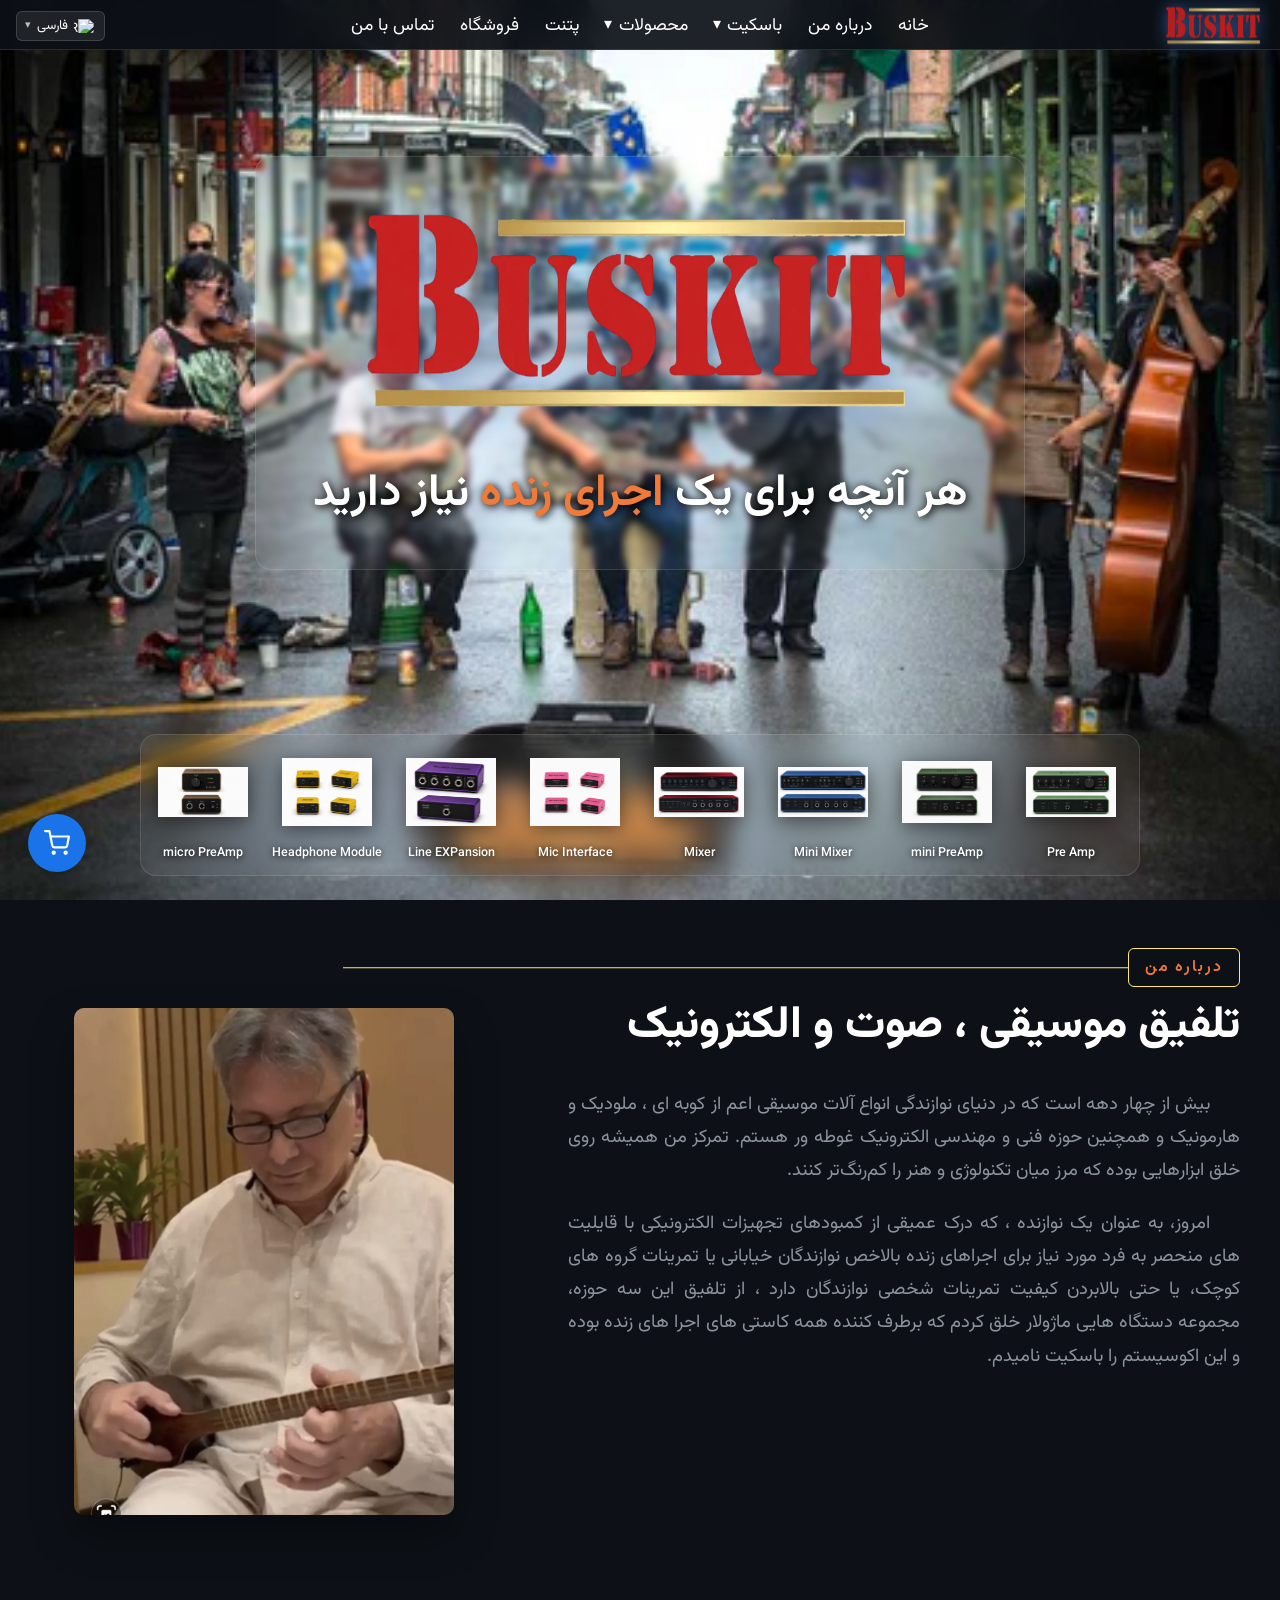
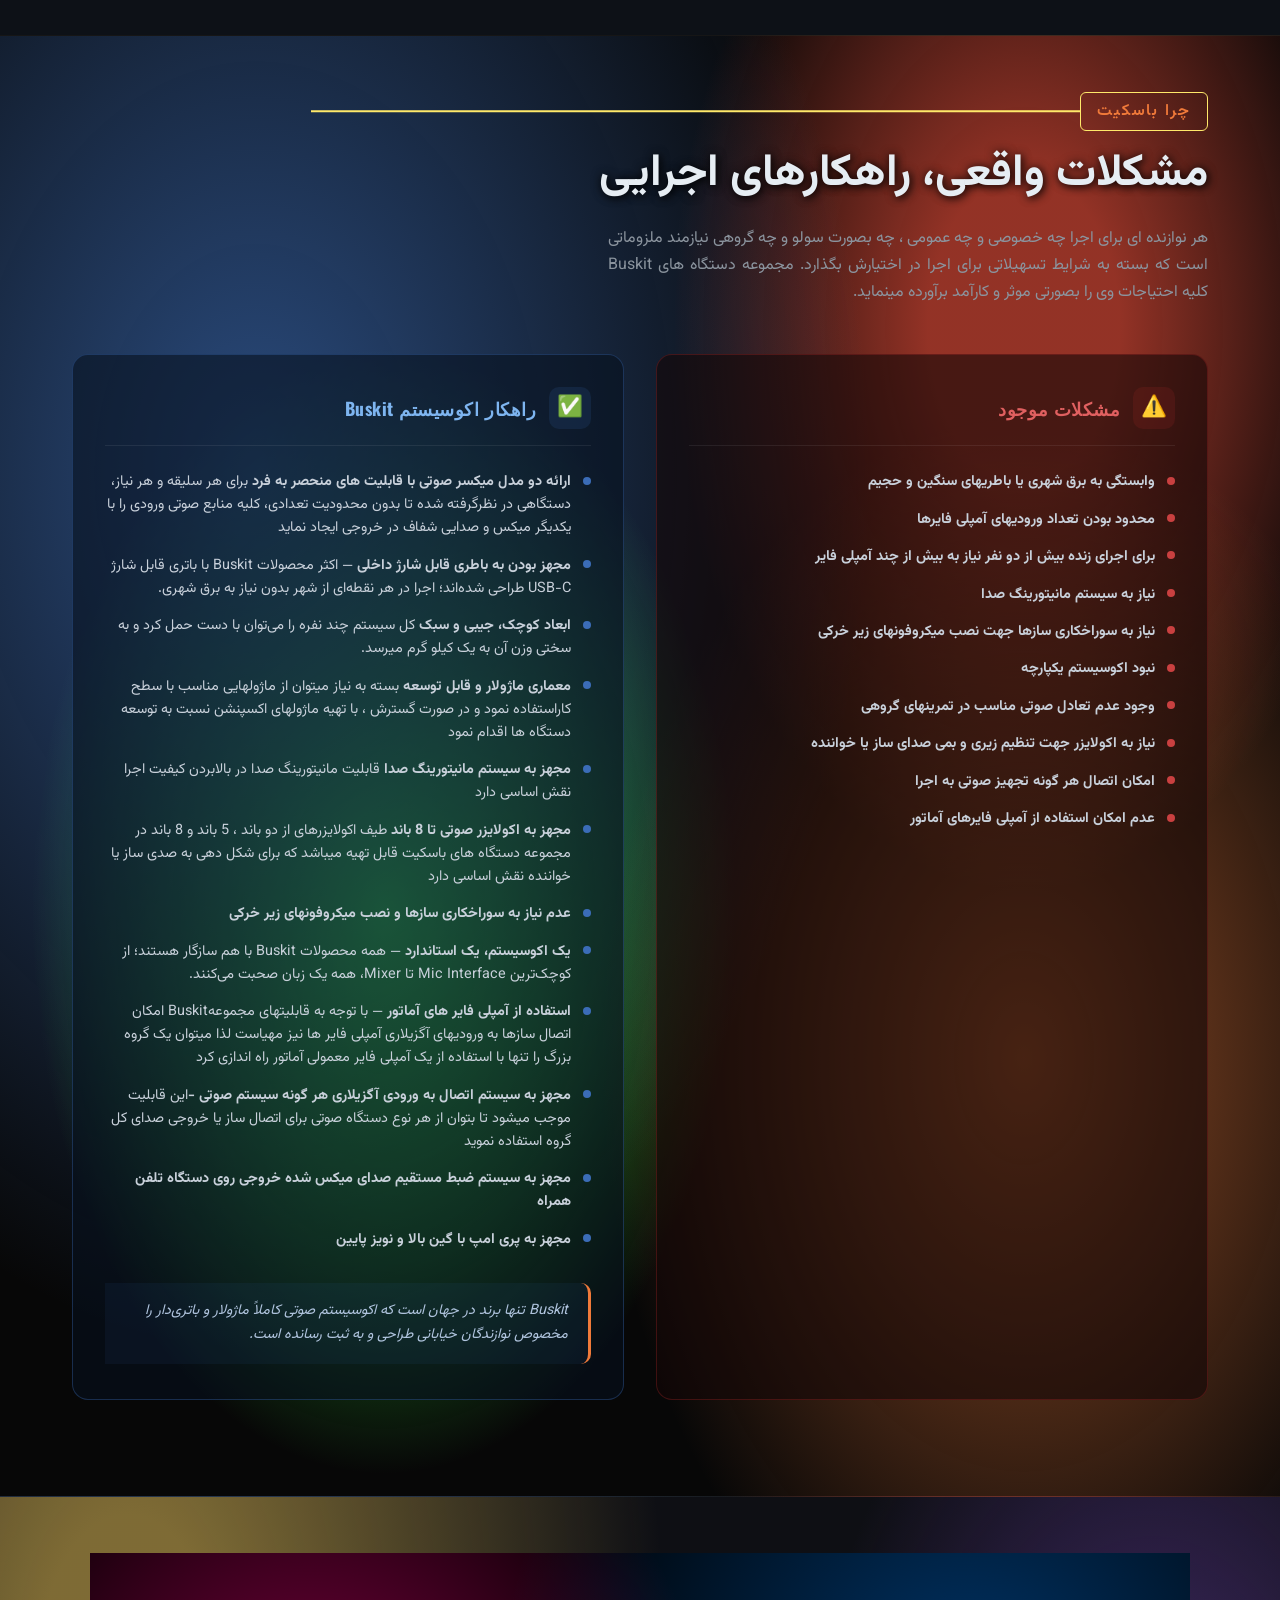
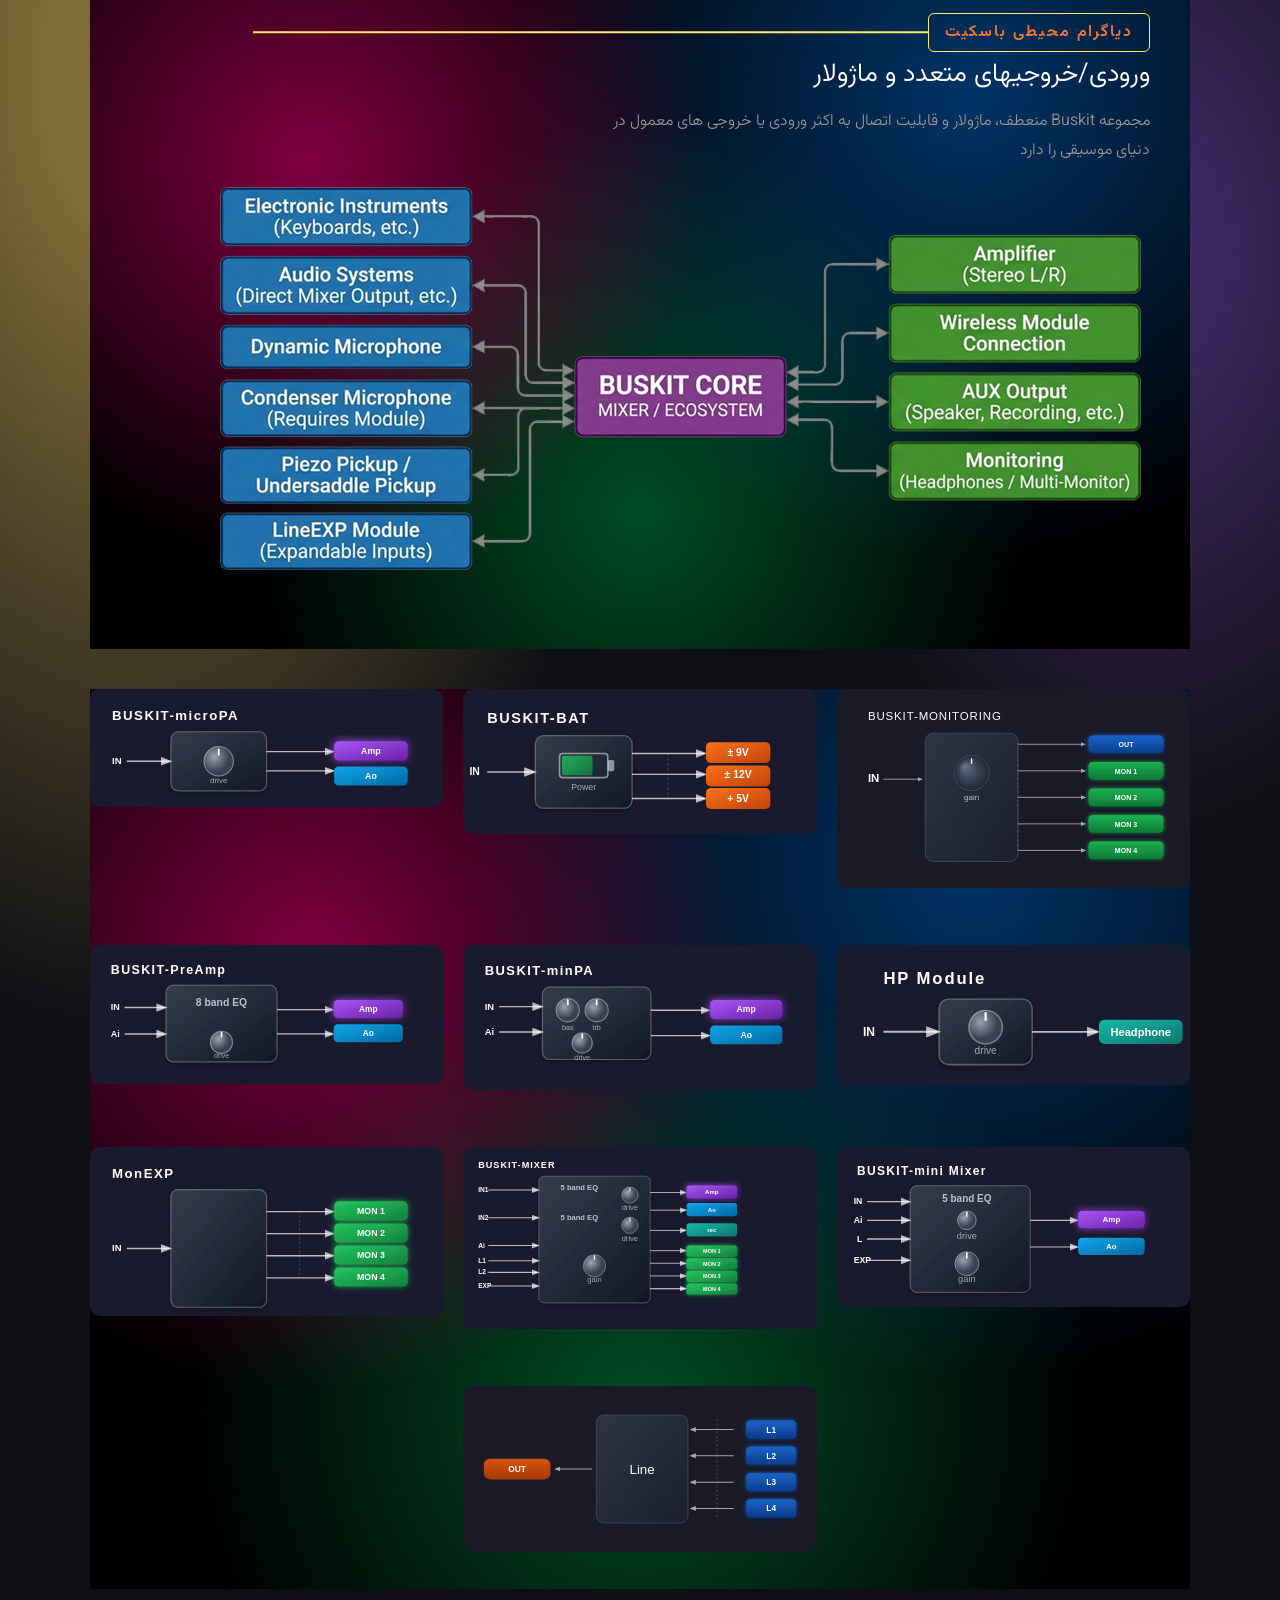
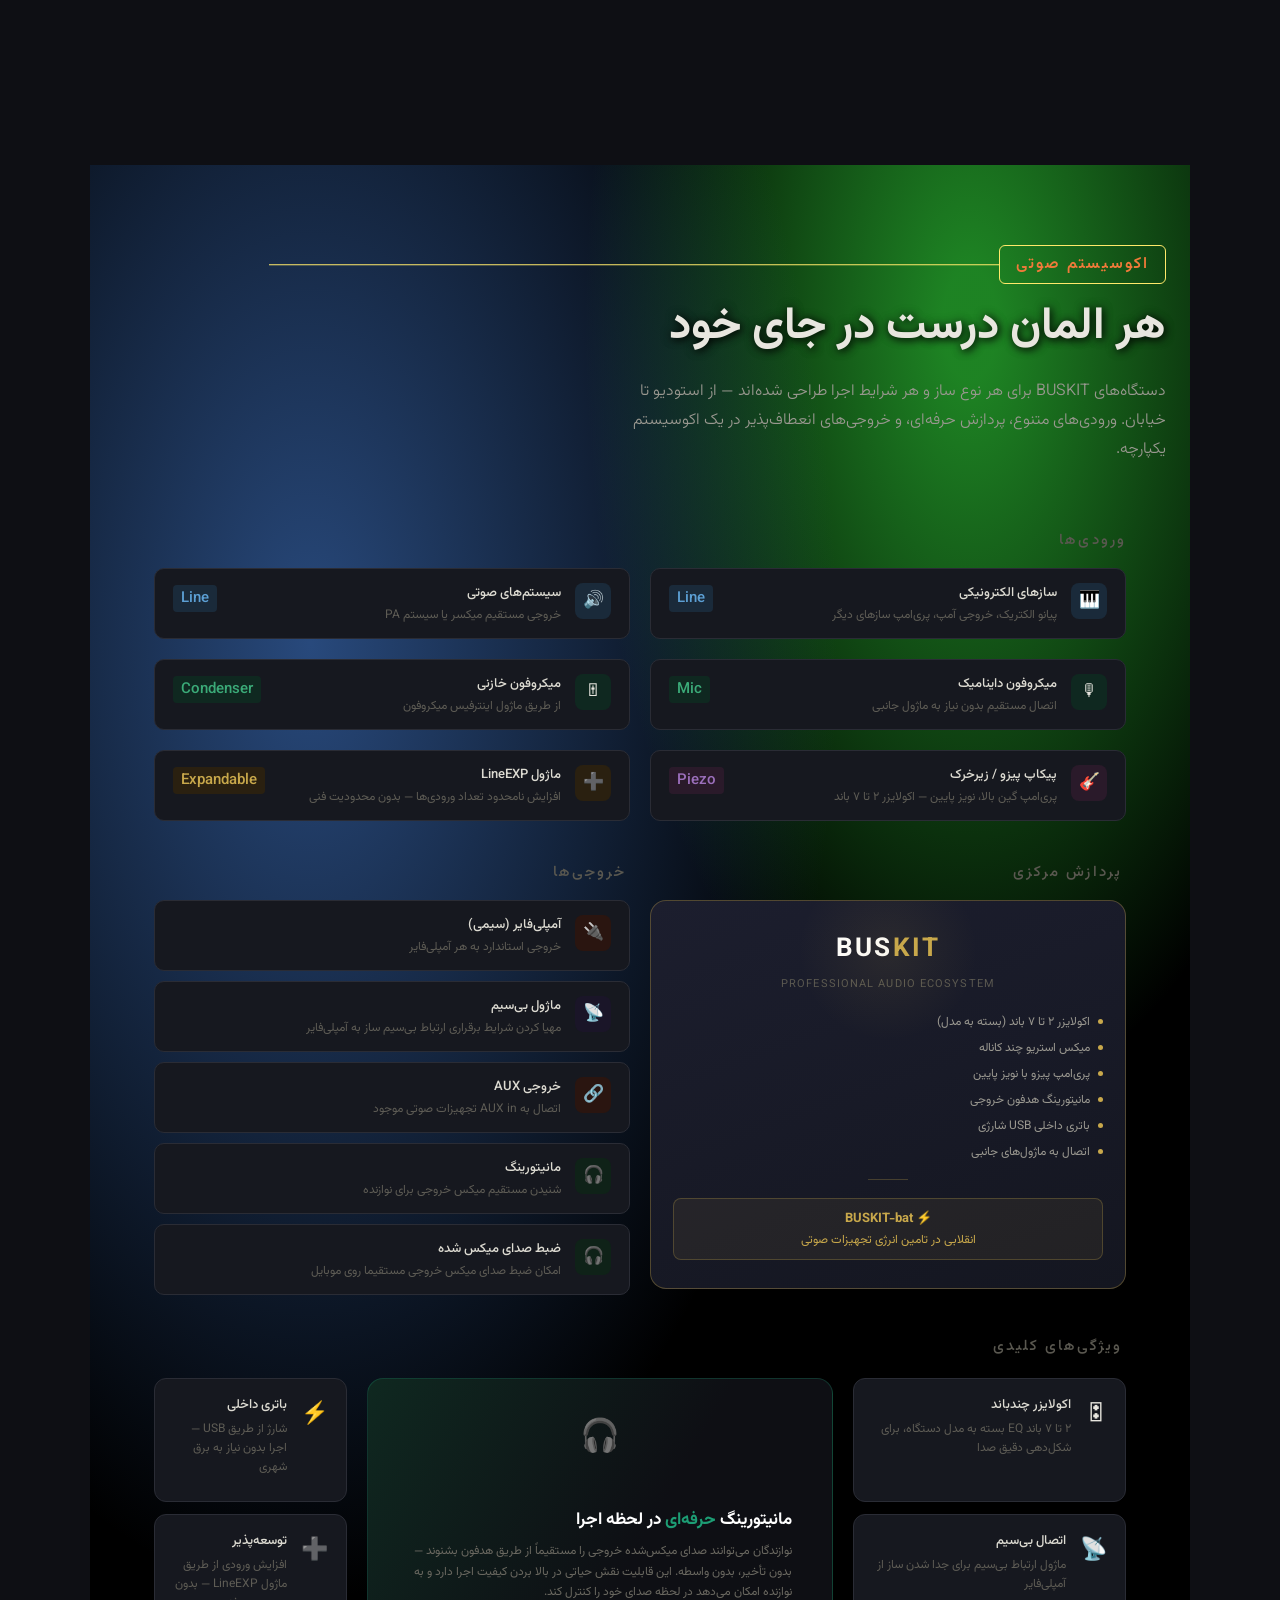
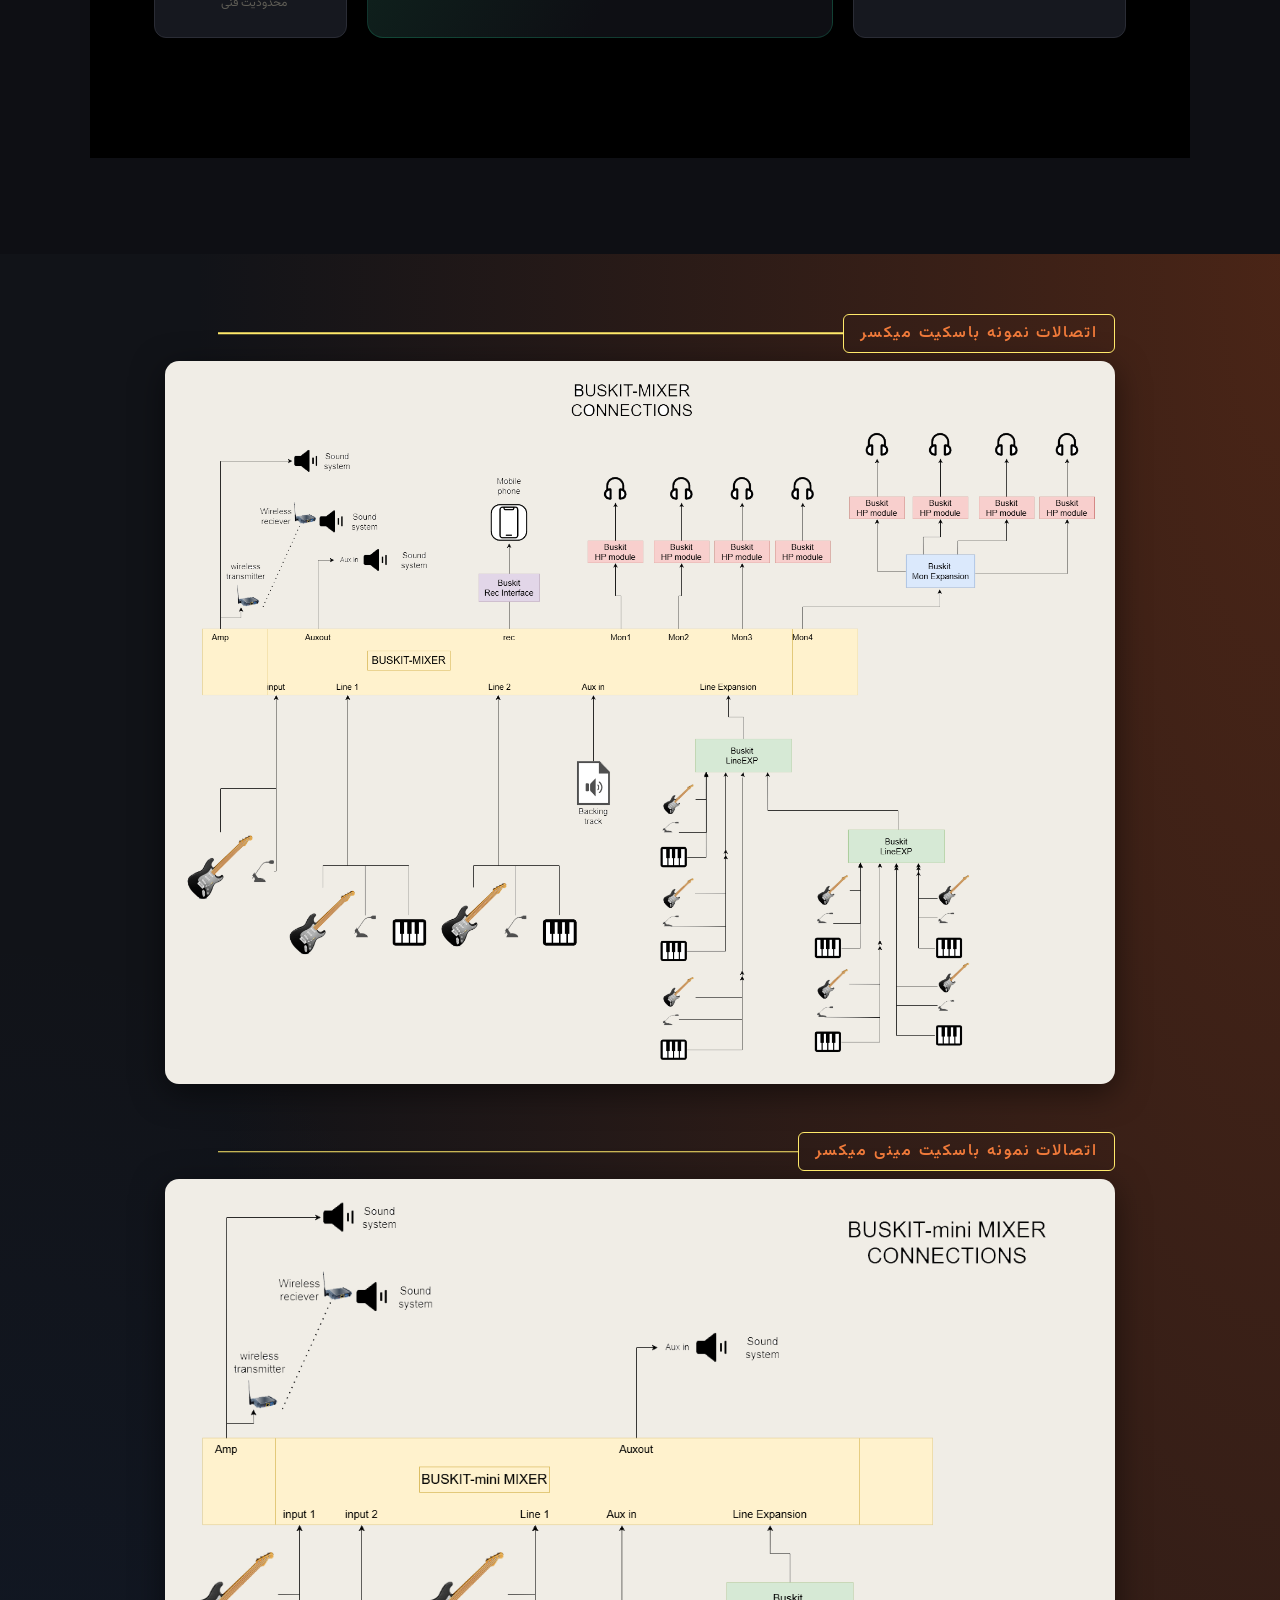
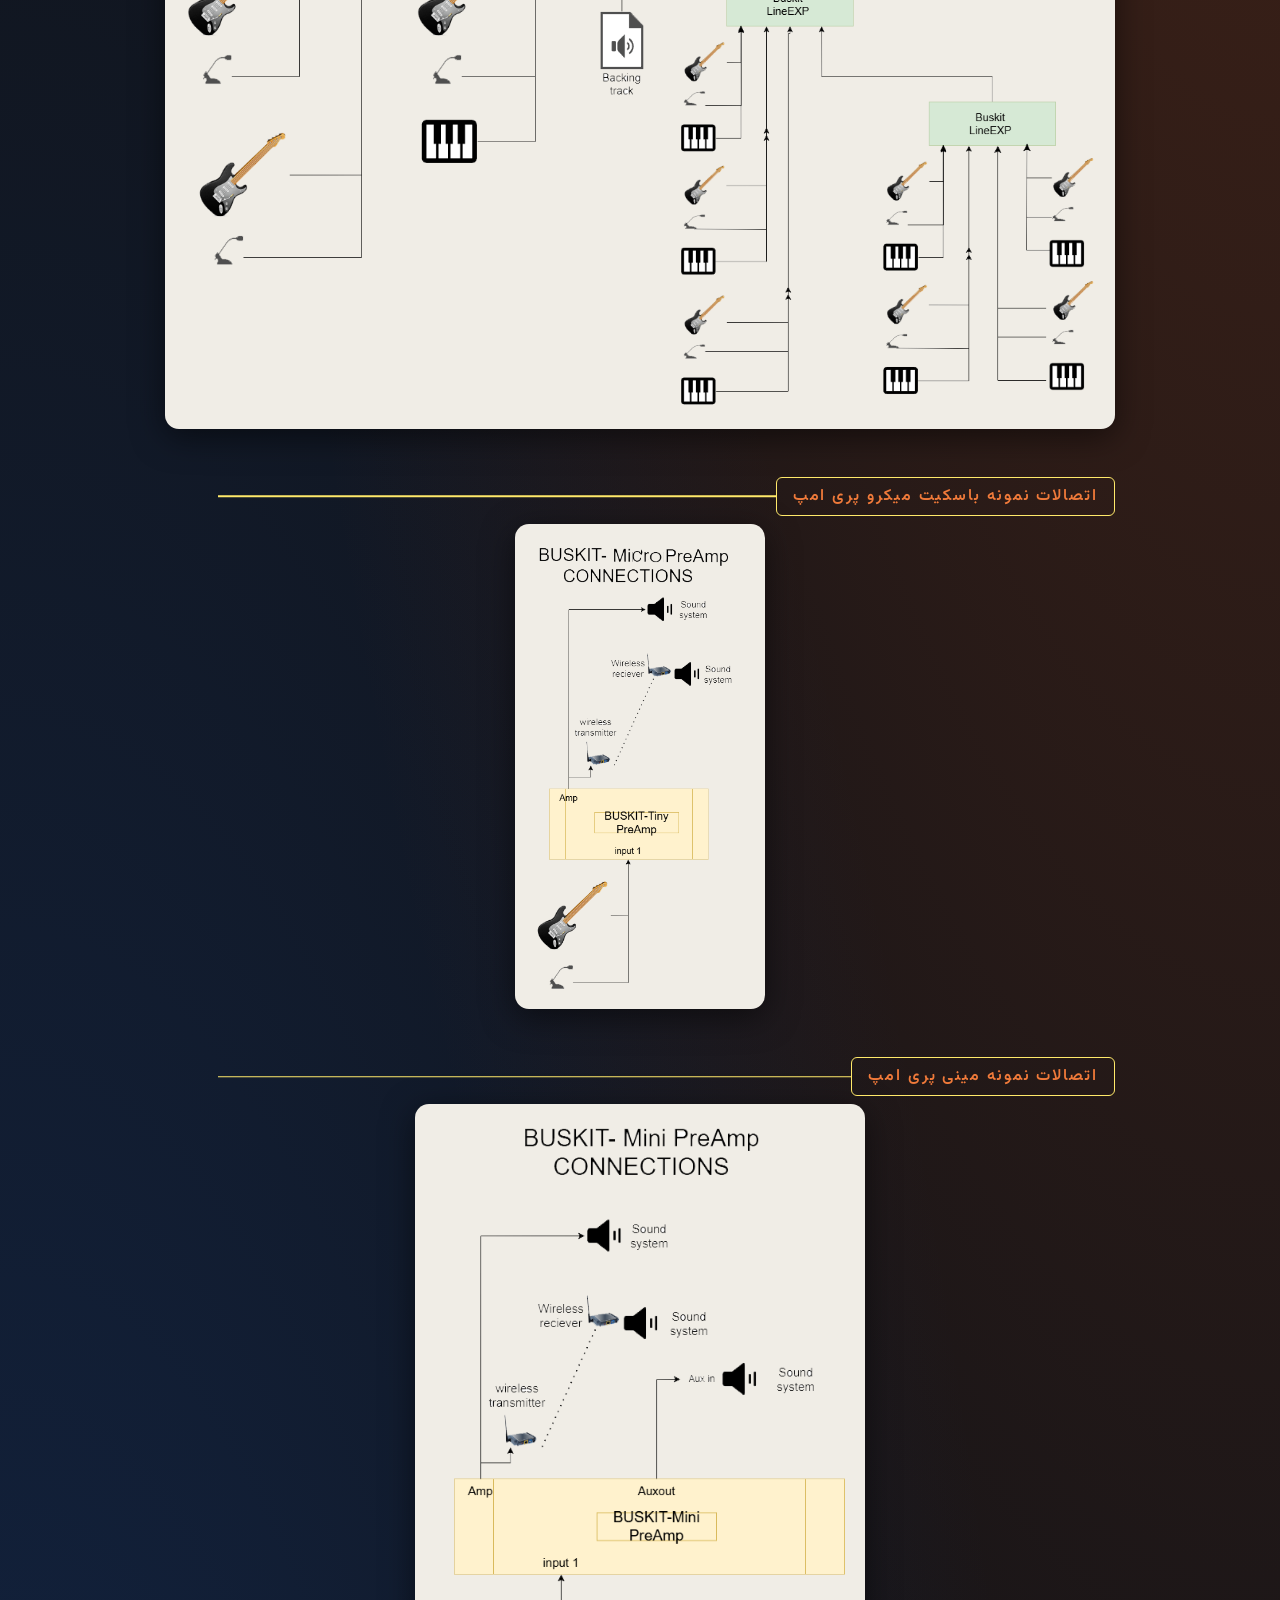
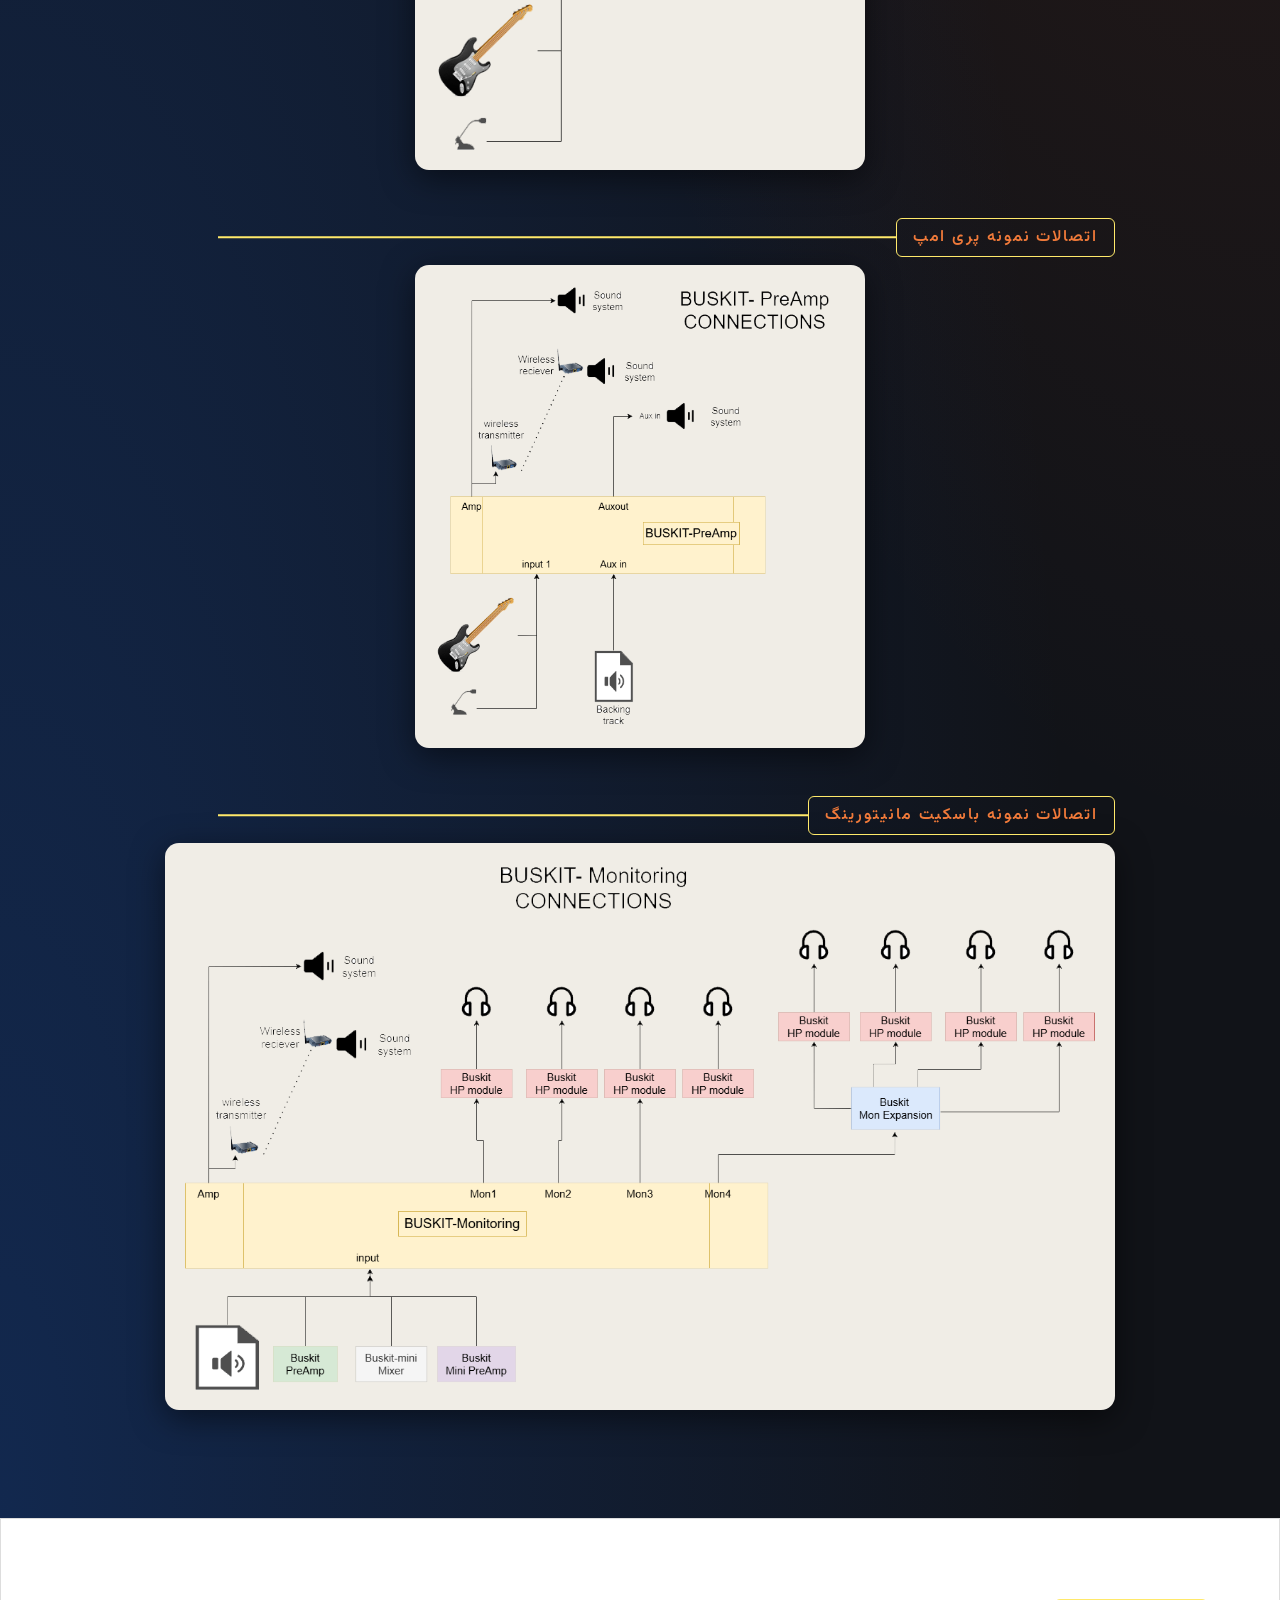
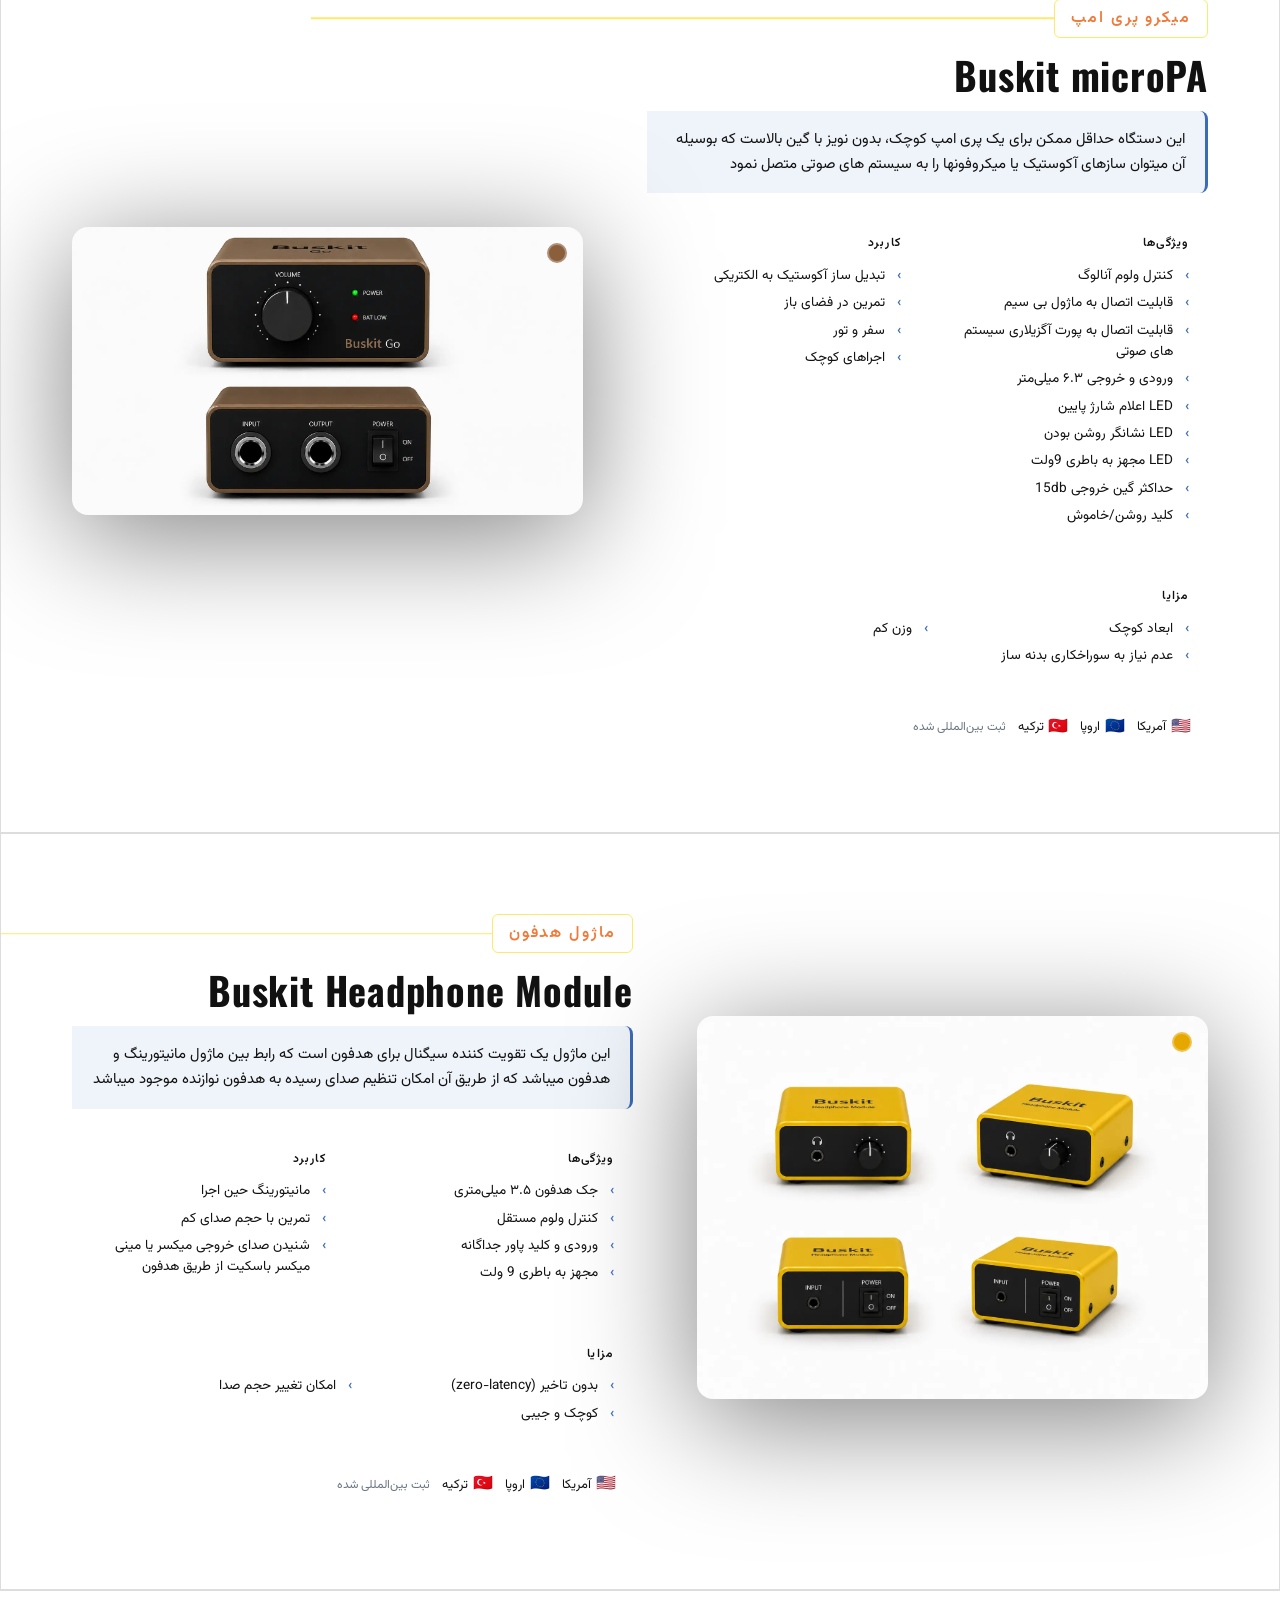
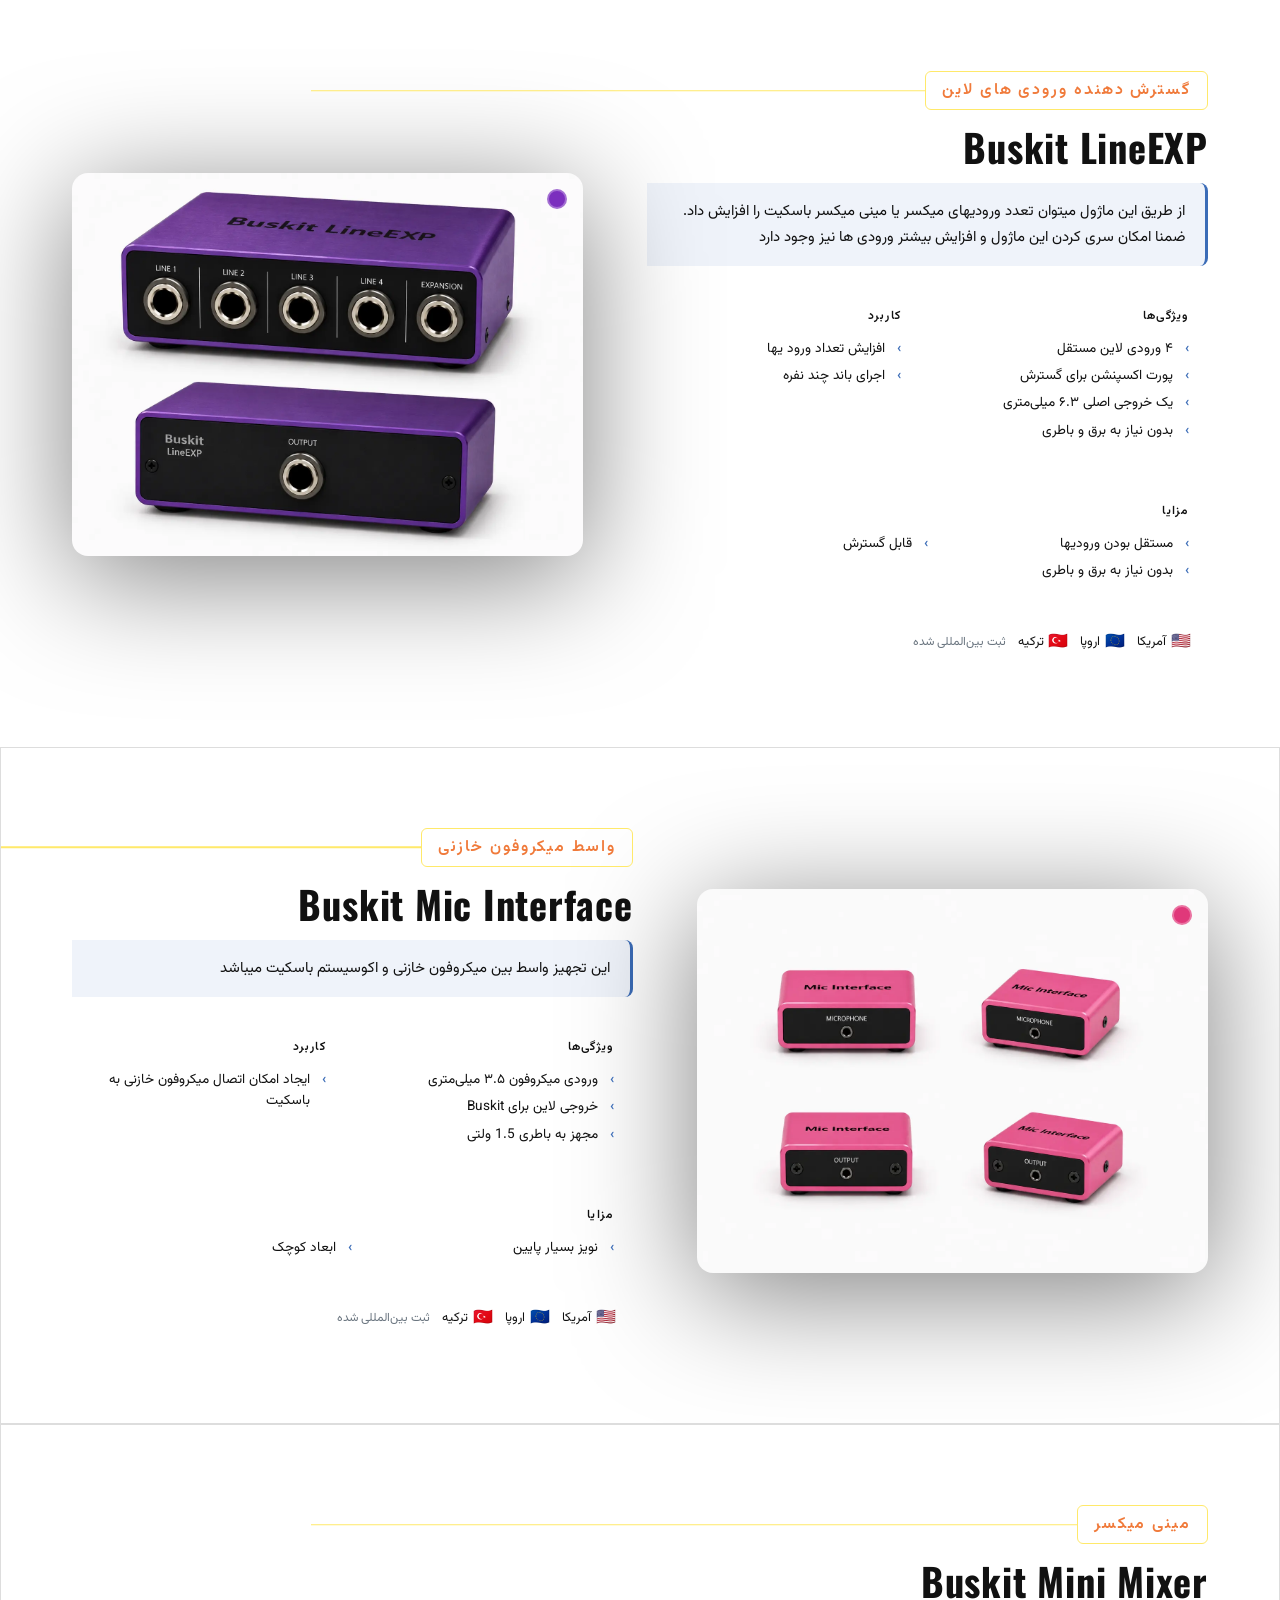
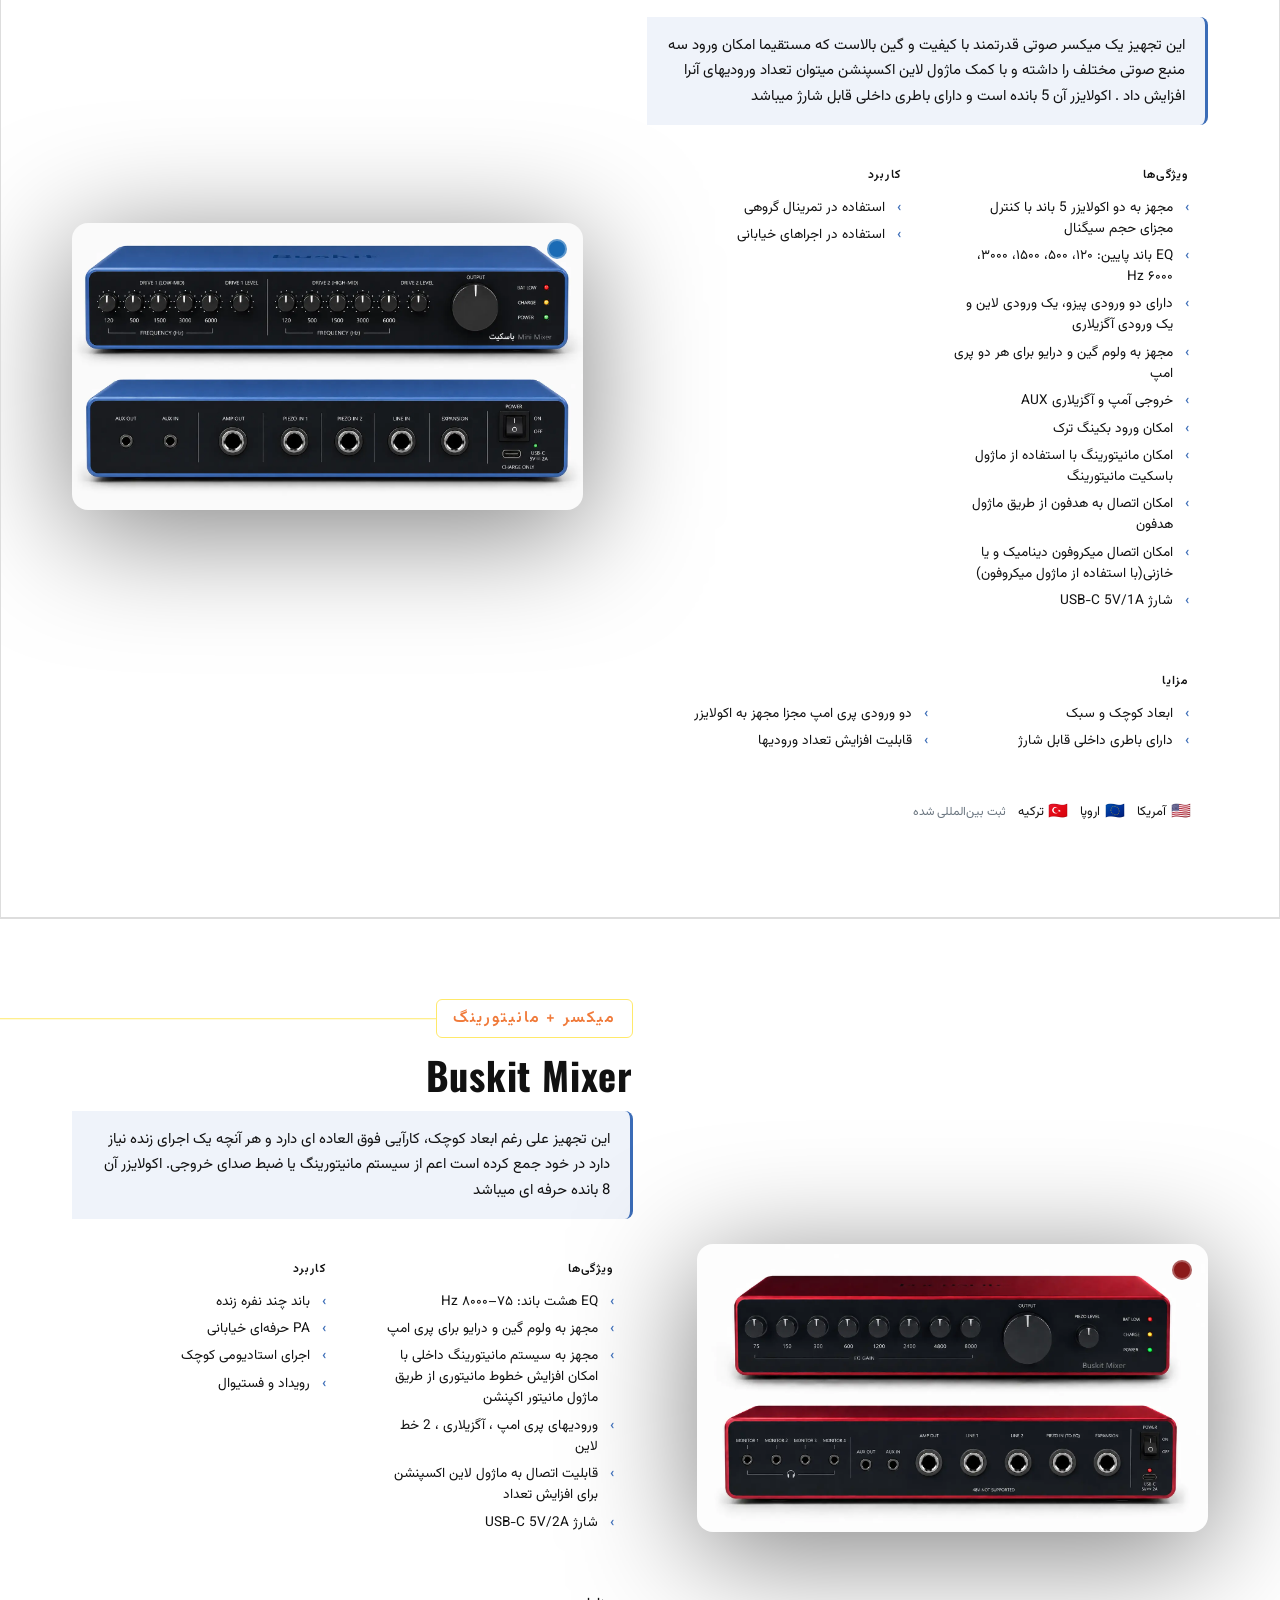
==== commit 00406dcd: "به‌روزرسانی فایل‌ها + تبدیل png به webp + تغییرات html" ====
--- a/index.html
+++ b/index.html
@@ -242,11 +242,14 @@
   </head>
   <body>
     <nav>
+      <button class="nav-hamburger" id="navHamburger" aria-label="منو">
+        <span></span><span></span><span></span>
+      </button>
       <div class="nav-overlay" id="navOverlay"></div>
 
       <!-- لوگو — سمت چپ -->
       <a href="#" class="nav-logo"
-        ><img src="./pics/LOGO.png" alt="Buskit Logo"
+        ><img src="./pics/LOGO.webp" alt="Buskit Logo"
       /></a>
 
       <!-- منو — وسط -->
@@ -484,10 +487,6 @@
         </div>
       </div>
 
-      <button class="nav-hamburger" id="navHamburger" aria-label="منو">
-        <span></span><span></span><span></span>
-      </button>
-
       <!-- hidden select برای سازگاری با اسکریپت قدیمی -->
       <select
         id="lang-select"
@@ -514,7 +513,7 @@
 
       <div class="hero-content">
         <!-- <div class="hero-eyebrow">اکوسیستم صوتی حرفه‌ای برای نوازندگان</div> -->
-        <img src="./pics/LOGO.png" alt="Buskit" class="hero-logo" />
+        <img src="./pics/LOGO.webp" alt="Buskit" class="hero-logo" />
         <h1 class="hero-tagline blink-1s">
           هر آنچه برای یک <span>اجرای زنده </span> نیاز دارید
         </h1>
@@ -525,85 +524,85 @@
         <div class="product-marquee-track">
           <!-- مجموعه اول -->
           <div class="marquee-item">
-            <img src="./pics/Buskit-Go.png" alt="Buskit Go" />
+            <img src="./pics/Buskit-Go.webp" alt="Buskit Go" />
             <span>micro PreAmp</span>
           </div>
           <div class="marquee-item">
-            <img src="./pics/Buskit-HPmodule.png" alt="Headphone Module" />
+            <img src="./pics/Buskit-HPmodule.webp" alt="Headphone Module" />
             <span>Headphone Module</span>
           </div>
           <div class="marquee-item">
-            <img src="./pics/Buskit-LineEXP.png" alt="Line EXPansion" />
+            <img src="./pics/Buskit-LineEXP.webp" alt="Line EXPansion" />
             <span>Line EXPansion</span>
           </div>
           <div class="marquee-item">
-            <img src="./pics/Buskit-MicInterface.png" alt="Mic Interface" />
+            <img src="./pics/Buskit-MicInterface.webp" alt="Mic Interface" />
             <span>Mic Interface</span>
           </div>
           <div class="marquee-item">
-            <img src="./pics/Buskit-Mixer.png" alt="Mixer" />
+            <img src="./pics/Buskit-Mixer.webp" alt="Mixer" />
             <span>Mixer</span>
           </div>
           <div class="marquee-item">
-            <img src="./pics/Buskit-MiniMixer.png" alt="mini Mixer" />
+            <img src="./pics/Buskit-MiniMixer.webp" alt="mini Mixer" />
             <span>Mini Mixer</span>
           </div>
           <div class="marquee-item">
-            <img src="./pics/Buskit-miniPA.png" alt="mini PreAmp" />
+            <img src="./pics/Buskit-miniPA.webp" alt="mini PreAmp" />
             <span>mini PreAmp</span>
           </div>
           <div class="marquee-item">
-            <img src="./pics/Buskit-PreAmp.png" alt="Pre Amp" />
+            <img src="./pics/Buskit-PreAmp.webp" alt="Pre Amp" />
             <span>Pre Amp</span>
           </div>
           <div class="marquee-item">
-            <img src="./pics/Buskit-Monitoring.png" alt="Monitoring" />
+            <img src="./pics/Buskit-Monitoring.webp" alt="Monitoring" />
             <span>Monitoring</span>
           </div>
           <div class="marquee-item">
-            <img src="./pics/Buskit-bat.png" alt="Battery" />
+            <img src="./pics/Buskit-bat.webp" alt="Battery" />
             <span>Battery</span>
           </div>
 
           <!-- مجموعه دوم برای چرخه بی‌نهایت -->
           <div class="marquee-item">
-            <img src="./pics/Buskit-Go.png" alt="Buskit Go" />
+            <img src="./pics/Buskit-Go.webp" alt="Buskit Go" />
             <span>micro PreAmp</span>
           </div>
           <div class="marquee-item">
-            <img src="./pics/Buskit-HPmodule.png" alt="Headphone Module" />
+            <img src="./pics/Buskit-HPmodule.webp" alt="Headphone Module" />
             <span>Headphone Module</span>
           </div>
           <div class="marquee-item">
-            <img src="./pics/Buskit-LineEXP.png" alt="Line EXPansion" />
+            <img src="./pics/Buskit-LineEXP.webp" alt="Line EXPansion" />
             <span>Line EXPansion</span>
           </div>
           <div class="marquee-item">
-            <img src="./pics/Buskit-MicInterface.png" alt="Mic Interface" />
+            <img src="./pics/Buskit-MicInterface.webp" alt="Mic Interface" />
             <span>Mic Interface</span>
           </div>
           <div class="marquee-item">
-            <img src="./pics/Buskit-Mixer.png" alt="Mixer" />
+            <img src="./pics/Buskit-Mixer.webp" alt="Mixer" />
             <span>Mixer</span>
           </div>
           <div class="marquee-item">
-            <img src="./pics/Buskit-MiniMixer.png" alt="mini Mixer" />
+            <img src="./pics/Buskit-MiniMixer.webp" alt="mini Mixer" />
             <span>Mini Mixer</span>
           </div>
           <div class="marquee-item">
-            <img src="./pics/Buskit-miniPA.png" alt="mini PreAmp" />
+            <img src="./pics/Buskit-miniPA.webp" alt="mini PreAmp" />
             <span>mini PreAmp</span>
           </div>
           <div class="marquee-item">
-            <img src="./pics/Buskit-PreAmp.png" alt="Pre Amp" />
+            <img src="./pics/Buskit-PreAmp.webp" alt="Pre Amp" />
             <span>Pre Amp</span>
           </div>
           <div class="marquee-item">
-            <img src="./pics/Buskit-Monitoring.png" alt="Monitoring" />
+            <img src="./pics/Buskit-Monitoring.webp" alt="Monitoring" />
             <span>Monitoring</span>
           </div>
           <div class="marquee-item">
-            <img src="./pics/Buskit-bat.png" alt="Battery" />
+            <img src="./pics/Buskit-bat.webp" alt="Battery" />
             <span>Battery</span>
           </div>
         </div>
@@ -638,7 +637,7 @@
         <!-- ستون چپ: تصویر -->
         <div class="about-image-zone">
           <div class="image-wrapper">
-            <img src="./pics/bg-rec.jpeg" alt="پرتره هنری" />
+            <img src="./pics/bg-rec.webp" alt="پرتره هنری" />
           </div>
         </div>
       </div>
@@ -894,69 +893,17 @@
         />
       </div>
       <!-- Buskit Module Diagrams Grid -->
-      <div
-        class="buskit-diagrams-grid dynamic-glow-bg"
-        style="
-          display: grid;
-          grid-template-columns: repeat(3, 1fr);
-          gap: 20px;
-          margin: 40px auto 0;
-          max-width: 1100px;
-        "
-      >
-        <img
-          src="./svgs/01_BUSKIT-MONITORING.svg"
-          alt="BUSKIT-MONITORING"
-          style="width: 100%; border-radius: 10px"
-        />
-        <img
-          src="./svgs/02_BUSKIT-BAT.svg"
-          alt="BUSKIT-BAT"
-          style="width: 100%; border-radius: 10px"
-        />
-        <img
-          src="./svgs/03_BUSKIT-microPA.svg"
-          alt="BUSKIT-microPA"
-          style="width: 100%; border-radius: 10px"
-        />
-
-        <img
-          src="./svgs/04_HP-Module.svg"
-          alt="HP Module"
-          style="width: 100%; border-radius: 10px"
-        />
-        <img
-          src="./svgs/05_BUSKIT-minPA.svg"
-          alt="BUSKIT-minPA"
-          style="width: 100%; border-radius: 10px"
-        />
-        <img
-          src="./svgs/06_BUSKIT-PreAmp.svg"
-          alt="BUSKIT-PreAmp"
-          style="width: 100%; border-radius: 10px"
-        />
-
-        <img
-          src="./svgs/07_BUSKIT-mini-Mixer.svg"
-          alt="BUSKIT-mini Mixer"
-          style="width: 100%; border-radius: 10px"
-        />
-        <img
-          src="./svgs/08_BUSKIT-MIXER.svg"
-          alt="BUSKIT-MIXER"
-          style="width: 100%; border-radius: 10px"
-        />
-        <img
-          src="./svgs/09_MonEXP.svg"
-          alt="MonEXP"
-          style="width: 100%; border-radius: 10px"
-        />
-
-        <img
-          src="./svgs/10_LineEXP.svg"
-          alt="LineEXP"
-          style="width: 100%; grid-column: 2; border-radius: 10px"
-        />
+      <div class="buskit-diagrams-grid dynamic-glow-bg">
+        <img src="./svgs/01_BUSKIT-MONITORING.svg" alt="BUSKIT-MONITORING" />
+        <img src="./svgs/02_BUSKIT-BAT.svg" alt="BUSKIT-BAT" />
+        <img src="./svgs/03_BUSKIT-microPA.svg" alt="BUSKIT-microPA" />
+        <img src="./svgs/04_HP-Module.svg" alt="HP Module" />
+        <img src="./svgs/05_BUSKIT-minPA.svg" alt="BUSKIT-minPA" />
+        <img src="./svgs/06_BUSKIT-PreAmp.svg" alt="BUSKIT-PreAmp" />
+        <img src="./svgs/07_BUSKIT-mini-Mixer.svg" alt="BUSKIT-mini Mixer" />
+        <img src="./svgs/08_BUSKIT-MIXER.svg" alt="BUSKIT-MIXER" />
+        <img src="./svgs/09_MonEXP.svg" alt="MonEXP" />
+        <img src="./svgs/10_LineEXP.svg" alt="LineEXP" class="lineexp-last" />
       </div>
     </section>
 
@@ -1325,7 +1272,7 @@
         <div class="container">
           <div class="prod-inner">
             <div class="prod-image-col">
-              <img src="./pics/Buskit-Go.png" alt="Buskit Go" />
+              <img src="./pics/Buskit-Go.webp" alt="Buskit Go" />
               <div class="prod-color-badge" style="background: #8b5e3c"></div>
             </div>
             <div class="prod-content">
@@ -1393,7 +1340,7 @@
           <div class="prod-inner">
             <div class="prod-image-col">
               <img
-                src="./pics/Buskit-HPmodule.png"
+                src="./pics/Buskit-HPmodule.webp"
                 alt="Buskit Headphone Module"
               />
               <div class="prod-color-badge" style="background: #e6a800"></div>
@@ -1459,7 +1406,7 @@
         <div class="container">
           <div class="prod-inner">
             <div class="prod-image-col">
-              <img src="./pics/Buskit-LineEXP.png" alt="Buskit LineEXP" />
+              <img src="./pics/Buskit-LineEXP.webp" alt="Buskit LineEXP" />
               <div class="prod-color-badge" style="background: #7b2fbe"></div>
             </div>
             <div class="prod-content">
@@ -1522,7 +1469,7 @@
           <div class="prod-inner">
             <div class="prod-image-col">
               <img
-                src="./pics/Buskit-MicInterface.png"
+                src="./pics/Buskit-MicInterface.webp"
                 alt="Buskit Mic Interface"
               />
               <div class="prod-color-badge" style="background: #e0387a"></div>
@@ -1579,7 +1526,7 @@
         <div class="container">
           <div class="prod-inner">
             <div class="prod-image-col">
-              <img src="./pics/Buskit-MiniMixer.png" alt="Buskit Mini Mixer" />
+              <img src="./pics/Buskit-MiniMixer.webp" alt="Buskit Mini Mixer" />
               <div class="prod-color-badge" style="background: #1a6bb5"></div>
             </div>
             <div class="prod-content">
@@ -1656,7 +1603,7 @@
         <div class="container">
           <div class="prod-inner">
             <div class="prod-image-col">
-              <img src="./pics/Buskit-Mixer.png" alt="Buskit Mixer" />
+              <img src="./pics/Buskit-Mixer.webp" alt="Buskit Mixer" />
               <div class="prod-color-badge" style="background: #8b1a1a"></div>
             </div>
             <div class="prod-content">
@@ -1727,7 +1674,10 @@
         <div class="container">
           <div class="prod-inner">
             <div class="prod-image-col">
-              <img src="./pics/Buskit-Monitoring.png" alt="Buskit Monitoring" />
+              <img
+                src="./pics/Buskit-Monitoring.webp"
+                alt="Buskit Monitoring"
+              />
               <div class="prod-color-badge" style="background: #d4600a"></div>
             </div>
             <div class="prod-content">
@@ -1791,7 +1741,7 @@
         <div class="container">
           <div class="prod-inner">
             <div class="prod-image-col">
-              <img src="./pics/Buskit-PreAmp.png" alt="Buskit PreAmp" />
+              <img src="./pics/Buskit-PreAmp.webp" alt="Buskit PreAmp" />
               <div class="prod-color-badge" style="background: #3a6b35"></div>
             </div>
             <div class="prod-content">
@@ -1855,7 +1805,7 @@
         <div class="container">
           <div class="prod-inner">
             <div class="prod-image-col">
-              <img src="./pics/Buskit-MiniPA.png" alt="Buskit mini PreAmp" />
+              <img src="./pics/Buskit-MiniPA.webp" alt="Buskit mini PreAmp" />
               <div class="prod-color-badge" style="background: #3a6b35"></div>
             </div>
             <div class="prod-content">
@@ -1917,7 +1867,7 @@
         <div class="container">
           <div class="prod-inner" style="align-items: flex-start">
             <div class="prod-image-col" style="position: sticky; top: 90px">
-              <img src="./pics/Buskit-Bat.png" alt="Buskit-Bat" />
+              <img src="./pics/Buskit-Bat.webp" alt="Buskit-Bat" />
               <div class="prod-color-badge" style="background: #1a6b2a"></div>
             </div>
             <div class="prod-content">
@@ -2018,7 +1968,7 @@
       <div class="container">
         <div class="prod-inner">
           <div class="prod-image-col">
-            <img src="./pics/Buskit-MonEXP.png" alt="Buskit Monitoring" />
+            <img src="./pics/Buskit-MonEXP.webp" alt="Buskit Monitoring" />
             <div class="prod-color-badge" style="background: #3a6b35"></div>
           </div>
           <div class="prod-content">
@@ -2119,7 +2069,7 @@
           <div class="store-card">
             <img
               class="store-card-img"
-              src="./pics/Buskit-Go.png"
+              src="./pics/Buskit-Go.webp"
               alt="Buskit Go"
             />
             <div class="store-card-info">
@@ -2131,7 +2081,7 @@
                 data-id="buskit-go"
                 data-name="Buskit Go"
                 data-price="25"
-                data-img="Buskit-Go.png"
+                data-img="Buskit-Go.webp"
                 >افزودن به سبد</a
               >
             </div>
@@ -2139,7 +2089,7 @@
           <div class="store-card">
             <img
               class="store-card-img"
-              src="./pics/Buskit-MonEXP.png"
+              src="./pics/Buskit-MonEXP.webp"
               alt="Buskit-MonEXP"
             />
             <div class="store-card-info">
@@ -2151,7 +2101,7 @@
                 data-id="monitor-expansion"
                 data-name="Monitor Expansion"
                 data-price="10"
-                data-img="Buskit-MonEXP.png"
+                data-img="Buskit-MonEXP.webp"
                 >افزودن به سبد</a
               >
             </div>
@@ -2159,7 +2109,7 @@
           <div class="store-card">
             <img
               class="store-card-img"
-              src="./pics/Buskit-HPmodule.png"
+              src="./pics/Buskit-HPmodule.webp"
               alt="HP Module"
             />
             <div class="store-card-info">
@@ -2171,7 +2121,7 @@
                 data-id="headphone-module"
                 data-name="Headphone Module"
                 data-price="15"
-                data-img="Buskit-HPmodule.png"
+                data-img="Buskit-HPmodule.webp"
                 >افزودن به سبد</a
               >
             </div>
@@ -2179,7 +2129,7 @@
           <div class="store-card">
             <img
               class="store-card-img"
-              src="./pics/Buskit-miniPA.png"
+              src="./pics/Buskit-miniPA.webp"
               alt="mini PreAmp"
             />
             <div class="store-card-info">
@@ -2191,7 +2141,7 @@
                 data-id="mini-preamp"
                 data-name="mini PreAmp"
                 data-price="30"
-                data-img="Buskit-miniPA.png"
+                data-img="Buskit-miniPA.webp"
                 >افزودن به سبد</a
               >
             </div>
@@ -2199,7 +2149,7 @@
           <div class="store-card">
             <img
               class="store-card-img"
-              src="./pics/Buskit-LineEXP.png"
+              src="./pics/Buskit-LineEXP.webp"
               alt="LineEXP"
             />
             <div class="store-card-info">
@@ -2211,7 +2161,7 @@
                 data-id="line-expansion"
                 data-name="Line Expansion"
                 data-price="10"
-                data-img="Buskit-LineEXP.png"
+                data-img="Buskit-LineEXP.webp"
                 >افزودن به سبد</a
               >
             </div>
@@ -2219,7 +2169,7 @@
           <div class="store-card">
             <img
               class="store-card-img"
-              src="./pics/Buskit-MicInterface.png"
+              src="./pics/Buskit-MicInterface.webp"
               alt="Mic Interface"
             />
             <div class="store-card-info">
@@ -2231,7 +2181,7 @@
                 data-id="mic-interface"
                 data-name="Mic Interface"
                 data-price="10"
-                data-img="Buskit-MicInterface.png"
+                data-img="Buskit-MicInterface.webp"
                 >افزودن به سبد</a
               >
             </div>
@@ -2239,7 +2189,7 @@
           <div class="store-card">
             <img
               class="store-card-img"
-              src="./pics/Buskit-MiniMixer.png"
+              src="./pics/Buskit-MiniMixer.webp"
               alt="Mini Mixer"
             />
             <div class="store-card-info">
@@ -2251,7 +2201,7 @@
                 data-id="mini-mixer"
                 data-name="Mini Mixer"
                 data-price="40"
-                data-img="Buskit-MiniMixer.png"
+                data-img="Buskit-MiniMixer.webp"
                 >افزودن به سبد</a
               >
             </div>
@@ -2260,7 +2210,7 @@
           <div class="store-card">
             <img
               class="store-card-img"
-              src="./pics/Buskit-Mixer.png"
+              src="./pics/Buskit-Mixer.webp"
               alt="Buskit-Mixer"
             />
             <div class="store-card-info">
@@ -2272,7 +2222,7 @@
                 data-id="mixer"
                 data-name="Mixer"
                 data-price="50"
-                data-img="Buskit-Mixer.png"
+                data-img="Buskit-Mixer.webp"
                 >افزودن به سبد</a
               >
             </div>
@@ -2280,7 +2230,7 @@
           <div class="store-card">
             <img
               class="store-card-img"
-              src="./pics/Buskit-PreAmp.png"
+              src="./pics/Buskit-PreAmp.webp"
               alt="Preamp"
             />
             <div class="store-card-info">
@@ -2292,7 +2242,7 @@
                 data-id="preamp"
                 data-name="Preamp"
                 data-price="199"
-                data-img="Buskit-PreAmp.png"
+                data-img="Buskit-PreAmp.webp"
                 >افزودن به سبد</a
               >
             </div>
@@ -2300,7 +2250,7 @@
           <div class="store-card">
             <img
               class="store-card-img"
-              src="./pics/Buskit-bat.png"
+              src="./pics/Buskit-bat.webp"
               alt="Buskit battery"
             />
             <div class="store-card-info">
@@ -2312,7 +2262,7 @@
                 data-id="battery"
                 data-name="Battery"
                 data-price="65"
-                data-img="Buskit-bat.png"
+                data-img="Buskit-bat.webp"
                 >افزودن به سبد</a
               >
             </div>
@@ -2320,7 +2270,7 @@
           <div class="store-card">
             <img
               class="store-card-img"
-              src="./pics/Buskit-Monitoring.png"
+              src="./pics/Buskit-Monitoring.webp"
               alt="Buskit Monitoring"
             />
             <div class="store-card-info">
@@ -2332,7 +2282,7 @@
                 data-id="monitoring-module"
                 data-name="Monitoring module"
                 data-price="50"
-                data-img="Buskit-Monitoring.png"
+                data-img="Buskit-Monitoring.webp"
                 >افزودن به سبد</a
               >
             </div>
@@ -2533,7 +2483,7 @@
     </section>
 
     <footer>
-      <img src="./pics/LOGO.png" alt="Buskit" />
+      <img src="./pics/LOGO.webp" alt="Buskit" />
       <p>© 2025 Buskit — هر آنچه برای یک اجرای زنده نیاز دارید</p>
       <p style="margin-top: 0.5rem; font-size: 0.75rem">
         ثبت شده در آمریکا · اروپا · ترکیه
--- a/style/mobile.css
+++ b/style/mobile.css
@@ -185,7 +185,6 @@
    ۳. زیر ۷۶۸px — تمام اصلاحات موبایل
 ───────────────────────────────────── */
 @media (max-width: 768px) {
-
   /* ─── خط تزئینی section-label::before در موبایل مخفی می‌شود
          تا روی SVGها یا سکشن‌های بعدی overflow نکند ─── */
   .section-label::before,
@@ -315,6 +314,9 @@
   .bk-section {
     padding: 50px 16px !important;
   }
+  .bk-section#look {
+    padding-bottom: 0 !important;
+  }
   .bk-subtitle {
     margin-bottom: 36px;
   }
@@ -370,18 +372,19 @@
 
   /* گرید SVGهای ماژول‌ها: تک‌ستونه و تمام عرض */
   .buskit-diagrams-grid {
-    grid-template-columns: 1fr !important;
-    width: 100% !important;
-    max-width: 100% !important;
-    margin: 24px auto 40px !important;
-    padding: 0 16px !important;
-    box-sizing: border-box !important;
-    position: relative !important;
-    z-index: 1 !important;
-  }
+    display: flex !important;
+    flex-wrap: wrap !important; /* اجازه دادن به آیتم‌ها برای رفتن به خط بعد */
+    justify-content: center !important;
+    gap: 16px !important; /* ایجاد فاصله مناسب بین ماژول‌ها */
+    padding: 20px 10px !important;
+    height: auto !important; /* حذف محدودیت ارتفاع احتمالی */
+    overflow: visible !important;
+  }
+
   .buskit-diagrams-grid img {
-    width: 100% !important;
-    grid-column: auto !important;
+    width: calc(50% - 16px) !important; /* نمایش ۲ دوتایی در هر ردیف موبایل */
+    max-width: 180px !important;
+    height: auto !important;
   }
 
   /* خط چشمک‌زن لیبل اکوسیستم نباید از سکشن بیرون بزند و روی LineEXP بیفتد */
@@ -630,3 +633,66 @@
     flex-direction: column !important;
   }
 }
+
+/* ─────────────────────────────────────
+   استایل پایه گرید SVG — دسکتاپ
+   (چون inline style از HTML حذف شد)
+───────────────────────────────────── */
+.buskit-diagrams-grid {
+  display: grid;
+  grid-template-columns: repeat(3, 1fr);
+  gap: 20px;
+  margin: 40px auto 0;
+  max-width: 1100px;
+  width: 100%;
+  box-sizing: border-box;
+}
+.buskit-diagrams-grid img {
+  width: 100%;
+  border-radius: 10px;
+  height: auto;
+}
+.buskit-diagrams-grid img.lineexp-last {
+  grid-column: 2;
+}
+/* ──────────────────────────────────────────────
+   RTL MOBILE HEADER FIX (فارسی و عربی)
+   ────────────────────────────────────────────── */
+@media (max-width: 768px) {
+  /* اعمال استایل اختصاصی فقط زمانی که تگ html دارای ویژگی dir="rtl" است */
+  html[dir="rtl"] nav {
+    display: flex !important;
+    flex-direction: row !important;
+    justify-content: space-between !important;
+    align-items: center !important;
+    padding: 0 1rem !important;
+    position: fixed !important;
+  }
+
+  /* همبرگر منو در سمت راست قرار می‌گیرد */
+  html[dir="rtl"] .nav-hamburger {
+    display: flex !important;
+    order: 1 !important;
+  }
+
+  /* لوگو دقیقاً در وسط هدر فیکس می‌شود */
+  html[dir="rtl"] .nav-logo {
+    order: 2 !important;
+    position: absolute !important;
+    left: 50% !important;
+    transform: translateX(-50%) !important;
+    margin: 0 !important;
+  }
+
+  /* دکمه زبان در سمت چپ قرار می‌گیرد */
+  html[dir="rtl"] .lang-wrapper {
+    order: 3 !important;
+  }
+
+  /* اصلاح منوی همبرگری بازشو به سمت راست در حالت RTL */
+  html[dir="rtl"] .nav-links {
+    right: 0 !important;
+    left: auto !important;
+    text-align: right !important;
+  }
+}
